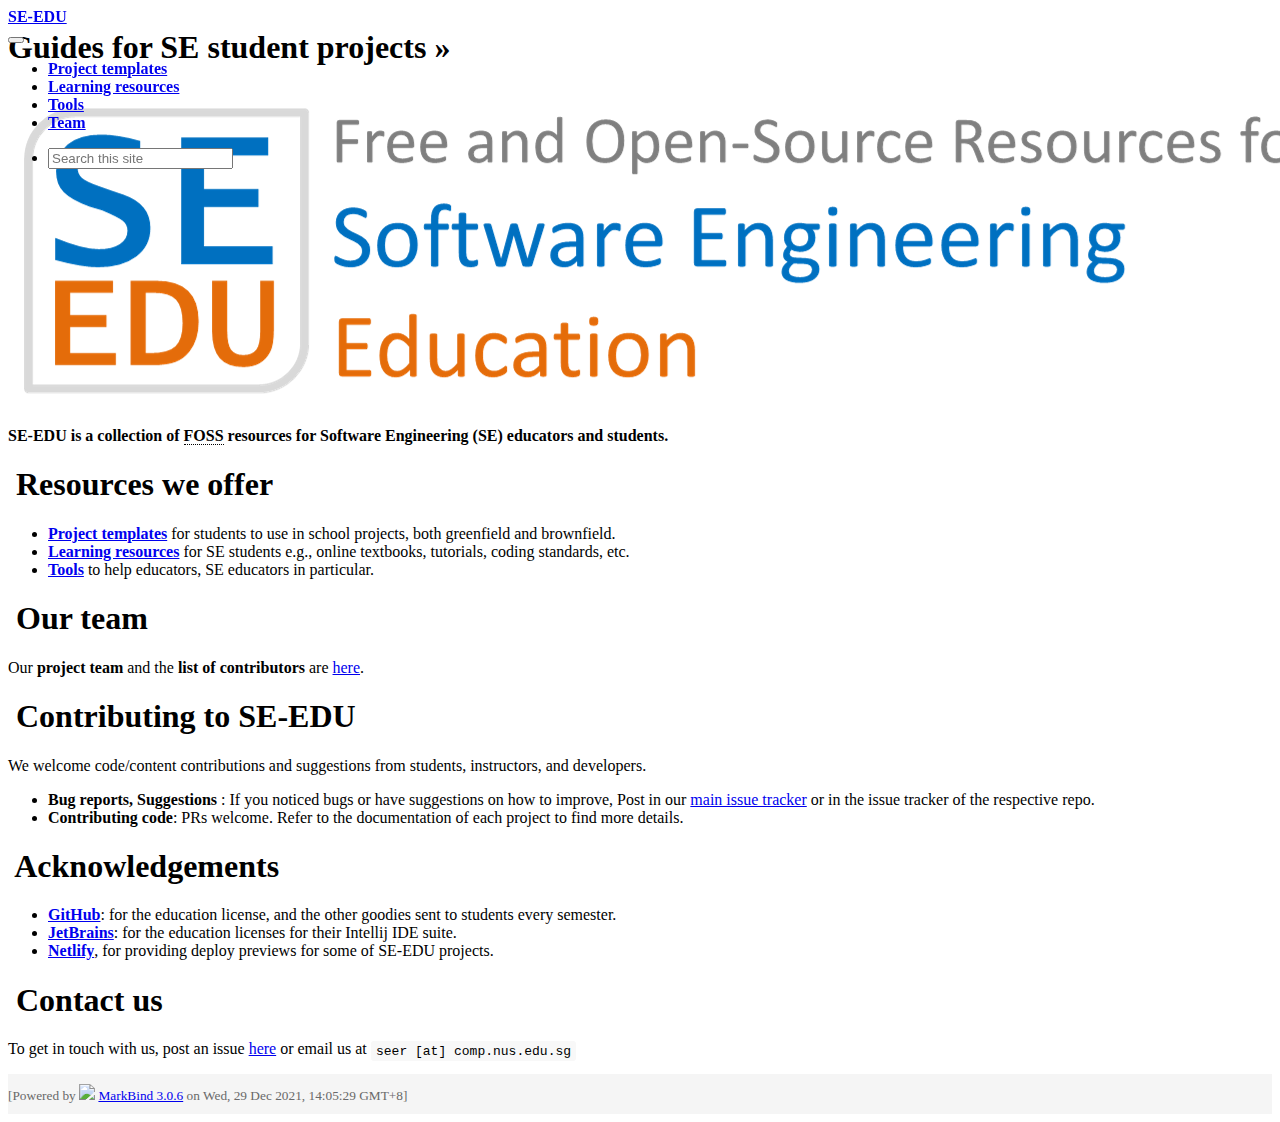
==== index.html @ 34382b91 "Site Update. [skip ci]" ====
<!DOCTYPE html>
<html>
<head>
    <meta charset="utf-8">
    <meta http-equiv="X-UA-Compatible" content="IE=edge">
    <meta name="generator" content="MarkBind 3.0.6">
    <meta name="viewport" content="width=device-width, initial-scale=1">
    <title>SE-EDU: Free Resources for Software Engineering Education</title>
    <link rel="stylesheet" href="markbind/css/bootstrap.min.css">
    <link rel="stylesheet" href="markbind/css/bootstrap-vue.min.css">
    <link rel="stylesheet" href="markbind/fontawesome/css/all.min.css">
    <link rel="stylesheet" href="markbind/glyphicons/css/bootstrap-glyphicons.min.css">
    <link rel="stylesheet" href="markbind/css/octicons.css">
    <link rel="stylesheet" href="markbind/css/codeblock-dark.min.css"><link rel="stylesheet" href="markbind/css/markbind.min.css"><script src="markbind/js/polyfill.min.js"></script>
    <script src="markbind/js/vue.min.js"></script>
    <script src="markbind/js/markbind.min.js"></script>
    <script src="index.page-vue-render.js"></script>
    <script src="markbind/js/jquery.min.js"></script><link rel="stylesheet" href="/plugins/markbind-plugin-anchors/markbind-plugin-anchors.css">
    
  <link rel="stylesheet" href="/css/main.css">
<link rel="icon" href="/favicon.ico"></head>
<script>
  const baseUrl = ''
</script>
<body >
<div id="app" data-server-rendered="true"><header fixed=""><div data-v-15113a2f><nav class="navbar navbar-expand-md navbar-dark bg-dark" data-v-15113a2f><div class="container-fluid" data-v-15113a2f><div class="navbar-brand" data-v-15113a2f><a href="/" title="SE-EDU Home" class="navbar-brand" data-v-15113a2f><span data-v-15113a2f><span aria-hidden="true" class="fas fa-home" data-v-15113a2f></span> <strong data-v-15113a2f><strong data-v-15113a2f>SE-EDU</strong></strong></span></a></div> <button type="button" aria-expanded="false" aria-label="Toggle navigation" class="navbar-toggler" data-v-15113a2f><span class="navbar-toggler-icon" data-v-15113a2f></span> </button> <div class="navbar-collapse collapse" data-v-15113a2f><ul class="navbar-nav mr-auto mt-2 mt-lg-0" data-v-15113a2f> <li data-v-15113a2f><a href="/docs/templates.html" class="nav-link" data-v-15113a2f><span data-v-15113a2f><strong data-v-15113a2f>Project templates</strong></span></a></li> <li data-v-15113a2f><a href="/docs/resources.html" class="nav-link" data-v-15113a2f><span data-v-15113a2f><strong data-v-15113a2f>Learning resources</strong></span></a></li> <li data-v-15113a2f><a href="/docs/tools.html" class="nav-link" data-v-15113a2f><span data-v-15113a2f><strong data-v-15113a2f>Tools</strong></span></a></li> <li data-v-15113a2f><a href="/docs/team.html" class="nav-link" data-v-15113a2f><span data-v-15113a2f><strong data-v-15113a2f>Team</strong></span></a></li></ul> <ul class="navbar-nav navbar-right" data-v-15113a2f><li class="nav-link" data-v-15113a2f><form class="navbar-form" data-v-15113a2f><div style="position:relative;"><input type="text" placeholder="Search this site" autocomplete="off" value="" class="form-control"> <ul class="dropdown-menu search-dropdown-menu dropdown-menu-right"></ul></div></form></li></ul></div></div></nav> <div class="lower-navbar-container" style="display:none;" data-v-15113a2f><!----> <!----></div></div></header> <div id="flex-body"><div id="content-wrapper" class="fixed-header-padding"><h1 id="guides-for-se-student-projects"><span id="guides-for-se-student-projects" class="anchor"></span><span class="text-dark"><strong><strong>Guides for SE student projects »</strong></strong></span><a href="#guides-for-se-student-projects" onclick="event.stopPropagation()" class="fa fa-anchor"></a></h1> <p></p><header><div class="jumbotron jumbotron-fluid text-center"><div class="container"><p><a href="/docs/images/logo.png" target="_self"><img src="/docs/images/logo.png" alt="" class="img-fluid"></a></p> <div class="lead ml-3"><p><strong>SE-EDU is a collection of <span data-mb-component-type="tooltip" class="trigger"><span data-mb-slot-name="_content">Free and Open Source</span>FOSS</span> resources for Software Engineering (SE) educators and students.</strong></p></div></div></div></header> <h1 id="resources-we-offer"><span id="resources-we-offer" class="anchor"></span><span class="thumb-wrapper thumb-circle" style="font-size:25px;color:white;background:#e67300;"><img width="" height="" alt="" class="thumb-image"> <span aria-hidden="true" class="fas fa-home"></span></span> Resources we offer<a href="#resources-we-offer" onclick="event.stopPropagation()" class="fa fa-anchor"></a></h1> <ul><li><a href="/docs/templates.html"><strong>Project templates</strong></a> for students to use in school projects, both greenfield and brownfield.</li> <li><a href="/docs/resources.html"><strong>Learning resources</strong></a> for SE students e.g., online textbooks, tutorials, coding standards, etc.</li> <li><a href="/docs/tools.html"><strong>Tools</strong></a> to help educators, SE educators in particular.</li></ul> <h1 id="our-team"><span id="our-team" class="anchor"></span><span class="thumb-wrapper thumb-circle" style="font-size:25px;color:white;background:#e67300;"><img width="" height="" alt="" class="thumb-image"> <span aria-hidden="true" class="fas fa-users"></span></span> Our team<a href="#our-team" onclick="event.stopPropagation()" class="fa fa-anchor"></a></h1> <div class="ml-4"><p>Our <strong>project team</strong> and the <strong>list of contributors</strong> are <a href="/docs/team.html">here</a>.</p></div> <h1 id="contributing-to-se-edu"><span id="contributing-to-se-edu" class="anchor"></span><span class="thumb-wrapper thumb-circle" style="font-size:25px;color:white;background:#e67300;"><img width="" height="" alt="" class="thumb-image"> <span aria-hidden="true" class="fas fa-code-branch"></span></span> Contributing to SE-EDU<a href="#contributing-to-se-edu" onclick="event.stopPropagation()" class="fa fa-anchor"></a></h1> <div class="ml-4"><p>We welcome code/content contributions and suggestions from students, instructors, and developers.</p> <ul><li><strong>Bug reports, Suggestions</strong> : If you noticed bugs or have suggestions on how to improve,
Post in our <a href="https://github.com/se-edu/main/issues">main issue tracker</a> or in the issue tracker of the respective repo.</li> <li><strong>Contributing code</strong>: PRs welcome. Refer to the documentation of each project to find more details.</li></ul></div> <h1 id="acknowledgements"><span id="acknowledgements" class="anchor"></span><span class="thumb-wrapper thumb-circle" style="font-size:25px;color:white;background:#e67300;"><img width="" height="" alt="" class="thumb-image"> <span aria-hidden="true" class="fas fa-heart"></span></span> Acknowledgements<a href="#acknowledgements" onclick="event.stopPropagation()" class="fa fa-anchor"></a></h1> <ul><li><a href="https://www.github.com/"><strong>GitHub</strong></a>: for the education license, and the other goodies sent to students every semester.</li> <li><a href="https://www.jetbrains.com/"><strong>JetBrains</strong></a>: for the education licenses for their Intellij IDE suite.</li> <li><a href="https://www.netlify.com"><strong>Netlify</strong></a>, for providing deploy previews for some of SE-EDU projects.</li></ul> <h1 id="contact-us"><span id="contact-us" class="anchor"></span><span class="thumb-wrapper thumb-circle" style="font-size:25px;color:white;background:#e67300;"><img width="" height="" alt="" class="thumb-image"> <span aria-hidden="true" class="fas fa-envelope"></span></span> Contact us<a href="#contact-us" onclick="event.stopPropagation()" class="fa fa-anchor"></a></h1> <div class="ml-4"><p>To get in touch with us, post an issue <a href="https://github.com/se-edu/main/issues">here</a> or email us at <code class="hljs inline no-lang">seer [at] comp.nus.edu.sg</code></p></div> <i id="scroll-top-button" onclick="handleScrollTop()" aria-hidden="true" class="fa fa-arrow-circle-up fa-lg d-print-none"></i><p></p></div></div> <footer><div class="text-center"><small>[Powered by <img src="https://markbind.org/favicon.ico" width="30"> <a href="https://markbind.org/">MarkBind 3.0.6</a> on Wed, 29 Dec 2021, 14:05:29 GMT+8]</small></div></footer></div>
</body><script src="markbind/js/bootstrap-utility.min.js"></script>
<script>
  MarkBind.setupWithSearch()
</script>
</html>
---- markbind/css/markbind.min.css ----
.dropdown-submenu[data-v-3d2bfc10]{color:#212529!important;padding:0!important;position:relative}.submenu-toggle[data-v-3d2bfc10]{display:inline-block;width:100%;padding:.25rem .75rem .25rem 1.5rem}.btn-group>ul>.dropdown-submenu:last-child>ul[data-v-3d2bfc10],.dropdown>ul>.dropdown-submenu:last-child>ul[data-v-3d2bfc10]{margin-bottom:-.5rem}@media (min-width:768px){.submenu-toggle[data-v-3d2bfc10]:after{display:inline-block;width:0;height:0;vertical-align:.255em;content:"";border-top:.3em solid transparent;border-right:0;border-bottom:.3em solid transparent;border-left:.3em solid;float:right;margin-top:.5em}}@media (max-width:767px){.dropdown-submenu>ul[data-v-3d2bfc10]{padding-bottom:0;border-radius:0;margin:-.05rem;position:static;float:none}.submenu-toggle[data-v-3d2bfc10]:after{display:inline-block;width:0;height:0;margin-left:.255em;vertical-align:.255em;content:"";border-top:.3em solid;border-right:.3em solid transparent;border-bottom:0;border-left:.3em solid transparent;float:right;margin-top:.5em}}.secret[data-v-2e98b3f0]{position:absolute;clip:rect(0 0 0 0);overflow:hidden;margin:-1px;height:1px;width:1px;padding:0;border:0}.btn-with-before[data-v-2e98b3f0]{padding-left:.2rem;padding-right:.4rem}.dropdown-toggle[data-v-2e98b3f0]{cursor:pointer}.navbar .dropdown-toggle[data-v-2e98b3f0]{color:inherit;text-decoration:none}.toggle-site-nav-button[data-v-69eece42]{cursor:pointer;height:53px;left:0;padding:15px;position:absolute;transform:rotate(0deg);transition:all .25s ease-in-out;width:52px}.toggle-site-nav-button span[data-v-69eece42]{background-color:#000;display:block;height:3px;left:15px;position:absolute;top:50%;transition:all .25s ease-in-out;width:21px}.toggle-site-nav-button>span[data-v-69eece42]:first-child{transform:translateY(-8px)}.toggle-site-nav-button>span[data-v-69eece42]:nth-child(2){transform-origin:100% 50%}.toggle-site-nav-button>span[data-v-69eece42]:nth-child(3){transform:translateY(8px)}.nav-menu-close-icon .toggle-site-nav-button>span[data-v-69eece42]:first-child{transform:rotate(135deg)}.nav-menu-close-icon .toggle-site-nav-button>span[data-v-69eece42]:nth-child(2){left:-60px;opacity:0}.nav-menu-close-icon .toggle-site-nav-button>span[data-v-69eece42]:nth-child(3){transform:rotate(-135deg)}.toggle-page-nav-button[data-v-3c57aa97]{cursor:pointer;top:6px;padding:15px;position:absolute;right:0}.toggle-page-nav-button span[data-v-3c57aa97]{background-color:#000;border-radius:50%;display:block;height:5px;margin-top:2px;position:absolute;right:15px;transform:rotate(0deg);transition:all .25s ease-in-out;width:5px}.toggle-page-nav-button>span[data-v-3c57aa97]:first-child{transform:translateY(-8px)}.toggle-page-nav-button>span[data-v-3c57aa97]:nth-child(2){transform-origin:100% 50%}.toggle-page-nav-button>span[data-v-3c57aa97]:nth-child(3){transform:translateY(8px)}.nav-menu-close-icon .toggle-page-nav-button>span[data-v-3c57aa97]:first-child{border-radius:0;height:3px;transform:rotate(135deg);width:21px}.nav-menu-close-icon .toggle-page-nav-button>span[data-v-3c57aa97]:nth-child(2){transform:scale(0)}.nav-menu-close-icon .toggle-page-nav-button>span[data-v-3c57aa97]:nth-child(3){border-radius:0;height:3px;transform:rotate(-135deg);width:21px}@media (max-width:767px){.navbar-collapse[data-v-15113a2f]{max-height:80vh!important;overflow-x:hidden!important;overflow-y:scroll!important}}.navbar-fixed[data-v-15113a2f]{position:fixed;width:100%;z-index:1000}[data-v-15113a2f] .dropdown-current{color:#fff!important;background:#007bff}.lower-navbar-container[data-v-15113a2f]{background-color:#fff;border-bottom:1px solid #c1c1c1;height:50px;width:100%;position:relative}.navbar.navbar-dark .navbar-nav[data-v-15113a2f] .current:not(.dropdown) a,.navbar.navbar-dark .navbar-nav[data-v-15113a2f] .dropdown.current>a{color:#fff}.navbar.navbar-light .navbar-nav[data-v-15113a2f] .current:not(.dropdown) a,.navbar.navbar-light .navbar-nav[data-v-15113a2f] .dropdown.current>a{color:#000}.collapse-button{font-size:10px!important;float:right;padding:3px 8px!important;margin-left:3px;margin-top:2px}.collapse-icon{transition:transform .4s ease-in-out}.collapse-icon.opened{transform:rotate(-180deg)}.card-collapse[data-v-5681bde8]{overflow:hidden;transition:max-height .5s ease-in-out}.seamless-button[data-v-5681bde8]{opacity:0;transition:opacity .3s}.card-header:hover .seamless-button[data-v-5681bde8]{opacity:1}.card-peek-collapsed[data-v-5681bde8]{position:relative}.card-peek-collapsed[data-v-5681bde8]:after{content:"";position:absolute;width:100%;bottom:0;height:125px;background-image:linear-gradient(180deg,transparent,#fff 90%)}.peek-read-more[data-v-5681bde8]{z-index:1;opacity:.2;transition:opacity .5s}.peek-read-more[data-v-5681bde8]:before{position:absolute;width:100%;text-align:center;bottom:10px}.peek-read-more[data-v-5681bde8]:hover{cursor:pointer;opacity:.4}.peek-read-more-fade-enter[data-v-5681bde8],.peek-read-more-fade-leave-to[data-v-5681bde8]{opacity:0}.card-heading{width:100%}.card-title{display:inline-block;font-size:1em;margin:0;vertical-align:middle}.card-title *{margin:0!important}.caret-wrapper{float:left;display:inline-block;width:32px}.header-wrapper{display:inline-block;width:calc(100% - 128px);transition:opacity .5s}.header-transparent{opacity:0}.button-wrapper{float:right;display:inline-block;width:96px}.header-toggle{cursor:pointer}.expandable-card{margin-bottom:0!important;margin-top:5px}.card-group>.card-container>.expandable-card{margin-top:0!important}.card-seamless{padding:0}.card.card-seamless{box-shadow:none;border:none}.card-seamless>.card-heading{padding:0}.card-seamless>.card-collapse>hr{margin:0;width:calc(100% - 27px)}.card-seamless>.card-collapse>.card-body{padding:10px 0}.card-body>.collapse-button{margin-bottom:13px;margin-top:5px;opacity:.2}.card-body>.collapse-button:hover{opacity:1}.card-seamless>.card-collapse>.card-body>.collapse-button{position:relative;top:22px}.close-button{margin-left:3px}.close-button,.popup-button{font-size:10px!important;float:right;padding:3px 8px!important;margin-top:2px}.morph{display:inline-block}.morph-display-wrapper{white-space:normal}@media (max-width:575.98px){.caret-wrapper{float:left;display:inline-block;width:32px}.header-wrapper{display:inline-block;width:calc(100% - 64px)}.button-wrapper{float:right;display:inline-block;width:32px}.card-body{padding:.5rem}.card-collapse>hr{margin-top:1.5rem}.card-header{padding:.5rem}}.card-peek-collapsed[data-v-e932f598]{position:relative}.card-peek-collapsed[data-v-e932f598]:after{content:"";position:absolute;width:100%;bottom:0;height:125px;background-image:linear-gradient(180deg,transparent,#fff 90%)}.morph-title[data-v-e932f598]{padding:0 .3em;border-color:#000;background-color:transparent;vertical-align:top}.morph-title[data-v-e932f598]:active,.morph-title[data-v-e932f598]:focus,.morph-title[data-v-e932f598]:hover{color:#fff;border-color:#343a40;background-color:#343a40}.card-collapse[data-v-e932f598]{overflow:hidden;transition:max-height .5s ease-in-out}.card-flex[data-v-e932f598]{display:flex;flex-direction:column;border:0;margin:0}.header-fade-enter[data-v-e932f598]{opacity:0}.header-fade-leave-active[data-v-e932f598]{position:absolute}.header-fade-leave-to[data-v-e932f598]{opacity:0!important}.card-title-inline[data-v-e932f598]{display:inline-block}.card-body[data-v-e932f598]{padding:0}.header-wrapper[data-v-e932f598]{width:100%;display:inline-block;background-color:#fff}.header-wrapper-bottom[data-v-e932f598]{order:1}.ellipses[data-v-e932f598]:before{position:relative;bottom:3px;content:"...";font-weight:900;margin-right:4px}.button-wrapper[data-v-e932f598]{padding-left:2px;border:solid hsla(0,0%,58.8%,.2);border-width:0 0 0 1px;margin-left:2px;width:auto;float:none;opacity:0;transition:opacity .5s;vertical-align:text-top}.button-wrapper-expanded[data-v-e932f598]{padding-left:0;border:0;margin-left:0}.card:hover .button-wrapper[data-v-e932f598]{opacity:1}.header-toggle[data-v-e932f598]{cursor:pointer}.minimal-button[data-v-e932f598]{padding:0 3px;border:0;color:#969696;background-color:transparent;cursor:pointer}.minimal-button[data-v-e932f598]:active,.minimal-button[data-v-e932f598]:focus,.minimal-button[data-v-e932f598]:hover{color:#1e1e1e}.minimal-popup-button[data-v-e932f598]{top:1px;font-size:9px}.minimal-menu-up[data-v-e932f598]{top:3px;font-size:13px}.minimal-menu-down[data-v-e932f598]{top:1px;font-size:13px}.minimal-close-button[data-v-e932f598]{top:2px;font-size:11px}@media (max-width:575.98px){.button-wrapper-expanded[data-v-e932f598]{padding-left:0;border:0;margin-left:0;opacity:.15}.button-wrapper-visible[data-v-e932f598]{opacity:1}}.image-wrapper{display:inline-block;text-align:center;padding:4px}.image-caption{display:block}.quiz-container[data-v-c7bbe514]{overflow:hidden}.intro-outro-card[data-v-c7bbe514]{transition:opacity .5s;box-shadow:0 2px 7px 5px hsla(0,0%,82.4%,.2)}.intro-outro-card-enter-active[data-v-c7bbe514],.intro-outro-card-leave-to[data-v-c7bbe514]{opacity:0}.intro-outro-card>.card-body[data-v-c7bbe514]{display:flex;flex-direction:column;align-items:center;justify-content:center}.score[data-v-c7bbe514]{font-size:1.4rem;font-weight:700}.score-circle[data-v-c7bbe514]{stroke-dasharray:264;fill:none;stroke:rgba(132,215,255,.8);stroke-width:8;transition:stroke-dashoffset 1.5s ease-out,stroke 1.5s linear}.score-background-circle[data-v-c7bbe514]{fill:none;stroke:rgba(227,226,226,.5);stroke-width:8}.btn[data-v-c7bbe514]{border-radius:2em}.result-icon[data-v-48074a07]{display:inline-flex;align-items:center;justify-content:center;height:2em;width:2em;border-width:2px;border-style:solid;border-radius:2em}.question[data-v-48074a07]{margin-bottom:1rem;transition:transform .5s ease-out,opacity .5s linear;box-shadow:0 2px 7px 5px hsla(0,0%,82.4%,.2)}.question-enter-active[data-v-48074a07]{opacity:0;transform:translateX(-100%)}.question-leave-to[data-v-48074a07]{opacity:0;transform:translateX(100%)}.q-btn[data-v-48074a07]{border-radius:2.5em;transition:opacity .5s,transform .7s}.q-btn-enter[data-v-48074a07]{opacity:0;transform:translateY(30px)}.q-btn-leave-to[data-v-48074a07]{opacity:0;transform:translateX(calc(-100% - .25rem))}.q-btn-leave-active[data-v-48074a07]{position:absolute}.card-header[data-v-48074a07]{font-size:1.05em;font-weight:500}.answer[data-v-48074a07]>:last-child,.card-header[data-v-48074a07]>:last-child{margin-bottom:0}@keyframes shake-data-v-48074a07{20%{transform:translate(-1px,-1px)}40%{transform:translate(1px,1px)}60%{transform:translate(0)}80%{transform:translate(-1px,1px)}to{transform:translate(1px,-1px)}}.shake[data-v-48074a07]{animation:shake-data-v-48074a07 .25s;animation-iteration-count:2}textarea.form-control[data-v-48074a07]{height:auto;min-height:75px;margin-bottom:10px}.fa-check[data-v-41dcef96],.fa-times[data-v-41dcef96]{font-size:1.2em}.content[data-v-41dcef96] :last-child,.reason[data-v-41dcef96] :last-child{margin-bottom:0}.reason[data-v-41dcef96]{padding:0 .5rem}.checkbox-label[data-v-41dcef96]{display:flex;align-items:center;cursor:pointer;margin-bottom:0;vertical-align:text-bottom}.form-control[data-v-41dcef96]{height:auto;margin-bottom:10px;cursor:pointer}.form-control.danger>.checkbox-label[data-v-41dcef96],.form-control.danger[data-v-41dcef96],.form-control.success>.checkbox-label[data-v-41dcef96],.form-control.success[data-v-41dcef96]{cursor:default}.disabled[data-v-41dcef96]{opacity:.9}.radio-svg[data-v-41dcef96]{width:1em;height:1em}.checkbox[data-v-41dcef96]{width:1em;height:1em;margin-right:5px;vertical-align:middle}.row[data-v-41dcef96]{margin:.2rem 0 0;align-items:center}.mark[data-v-521e76fe]{padding:0!important}.heading[data-v-521e76fe]{padding:0 0 .1rem .2rem}.heading-text[data-v-521e76fe]{display:inline-block;width:40%;white-space:normal;vertical-align:top}.heading-text-items[data-v-521e76fe]{display:inline-block;width:calc(60% - .7rem);white-space:normal;border-left:1px solid #ddd;padding-left:.5rem}.page-title[data-v-521e76fe]{font-size:1.05rem;font-weight:700}.page-headings-separator[data-v-521e76fe]{margin:.2rem 0}.search-dropdown-menu{min-width:30em;max-height:30em;overflow-y:scroll}.dropdown-menu>li>a{cursor:pointer}@media screen and (max-width:768px){.search-dropdown-menu{min-width:auto;max-height:30em;overflow-y:scroll}}.tab-pane>hr[data-v-430db186]{margin:0}.printable-tab-header[data-v-430db186],.tab-pane-hide[data-v-430db186]{display:none}@media print{.printable-tab-header[data-v-430db186]{display:flex;margin-bottom:15px;border-bottom:1px solid #dee2e6}.printable-tab-header>div[data-v-430db186]{margin-bottom:-2px}.printable-tab-pane[data-v-430db186]{display:block;padding:10px}}.nav-tabs[data-v-4ad59749]{margin-bottom:15px}.printable-tab-group-header[data-v-4ad59749]{display:none}@media print{.printable-tab-group[data-v-4ad59749]{border:1px solid #dee2e6;border-radius:5px;padding:10px;margin:10px 0}.printable-tab-group-header[data-v-4ad59749]{display:block;margin-bottom:10px;text-decoration:underline}}.nav-tabs[data-v-3b6be04c]{margin-bottom:15px}@media print{.printable-tabs[data-v-3b6be04c]{border:1px solid #dee2e6;border-radius:5px;padding:20px}}.thumb-wrapper{display:inline-block;overflow:hidden;position:relative;text-align:center;vertical-align:middle}.thumb-circle{border-radius:50%;-moz-border-radius:50%;-webkit-border-radius:50%}.thumb-image{left:50%;position:absolute;top:50%;transform:translate(-50%,-50%);-ms-transform:translate(-50%,-50%);-webkit-transform:translate(-50%,-50%)}.box-container[data-v-7d17494f]{width:100%;padding:0;border-radius:6px}.box-header-wrapper[data-v-7d17494f]{display:flex;flex-direction:row;align-items:center;width:100%;padding:.4rem 1.25rem .28rem;border-radius:6px 6px 0 0}.box-body-wrapper[data-v-7d17494f]{display:flex;flex-direction:row;width:100%;padding:.75rem 1.25rem}.box-container.seamless>.header-and-body>.box-body-wrapper[data-v-7d17494f]{padding:.75rem .5rem}.contents[data-v-7d17494f]{padding:0 6px;width:100%}.box-container.seamless>.header-and-body>div.box-body-wrapper>.contents[data-v-7d17494f]{padding-left:12px}.heading[data-v-7d17494f]{display:inline;float:right;font-weight:400;color:inherit;background-color:hsla(0,0%,94.1%,.6);width:auto;padding:3px 5px 4px;border-width:0;border-radius:0 6px 0 6px;margin:-13px -27px 0 15px}.box-body-wrapper-with-heading[data-v-7d17494f]{padding-top:.5rem}.alert-dismissible[data-v-7d17494f]{padding-right:4rem}.box-header[data-v-7d17494f]{font-weight:500}.icon-wrapper[data-v-7d17494f]{display:inline;text-align:center;margin-right:.5em;min-width:1em}.close-with-heading[data-v-7d17494f]{top:auto;padding:0 1.25rem}.close-with-heading>span[data-v-7d17494f]{vertical-align:text-top}.contents[data-v-7d17494f]>:last-child{margin-bottom:0}.alert-default[data-v-7d17494f]{color:#24292e;background-color:#f6f8fa;border-color:#e8ebef}.alert-border-left[data-v-7d17494f]{background-color:#f9f8f8;border-left:solid;border-width:0 0 0 5px}.vertical-divider[data-v-7d17494f]{width:4px}.horizontal-divider[data-v-7d17494f]{margin:0 auto;width:calc(100% - 2.5rem);height:3px}.no-background[data-v-7d17494f]{background:none}.no-border[data-v-7d17494f]{border:none}div.box-header>*{margin-bottom:0}.site-nav-root a.current{color:#0072ec}.site-nav-list{list-style-type:none;padding-left:0}.site-nav-default-list-item{display:flex;transition:background-color .08s;cursor:pointer}.site-nav-custom-list-item,.site-nav-default-list-item{padding:.5rem 0 0 2.8rem;color:#454545}.site-nav-list-item-0{padding:.8rem 0 .4rem .8rem;font-weight:600;font-size:1.05em}.site-nav-list-item-1{padding:.5rem 0 .3rem 1.3rem}.site-nav-list-item-2{padding:.5rem 0 .2rem 1.8rem;font-size:.95em}.site-nav-list-item-3{padding:.5rem 0 .2rem 2.4rem;font-size:.87em}.site-nav-default-list-item:hover{background-color:rgba(214,233,255,.35)}.site-nav-default-list-item a{display:inline-block;height:100%;color:#454545}.site-nav-default-list-item:hover a{color:#000;text-decoration:none}.site-nav-dropdown-btn-icon{display:inline-block;align-self:center;width:1.5em;height:1.5em;text-align:center;border-radius:1rem;margin:0 .5rem 0 auto;transition:.4s;transform:rotate(0deg);-webkit-transition:.4s;-webkit-transform:rotate(0deg)}.site-nav-dropdown-btn-icon:hover{background-color:#d8e3fb}.site-nav-rotate-icon{color:#4c7ff1;transform:rotate(-180deg);-webkit-transform:rotate(-180deg)}.site-nav-dropdown-container{background:transparent;max-height:0;overflow:hidden;transition:max-height .15s ease-out;-webkit-transition:max-height .15s ease-out}.site-nav-dropdown-container-open{max-height:1000px;transition:max-height .25s ease-in;-webkit-transition:max-height .25s ease-in}.nav-menu[data-v-032a677e]{display:none;padding:50px 10px 20px;position:fixed;overflow-y:auto;z-index:-1}.nav-menu-open[data-v-032a677e]{display:block!important;width:100%!important;background:#fff;height:100%;clear:both}.mb-mobile-nav[data-v-e8c82f88]{display:block!important;margin:0!important;border:none!important;padding:10px!important;width:100%!important;max-width:100%!important}blockquote{border-left:.25em solid #dfe2e5;color:#6a737d;padding:0 1rem}code{background:#f8f8f8;border-radius:3px;padding:.2em .4em;word-break:normal}mark code{background:hsla(0,0%,100%,.8313725490196079)}pre.hljs>code{background:none}pre>code.hljs{-webkit-background-clip:padding-box;background-clip:padding-box;border-radius:5px;counter-reset:line}pre>code.hljs[heading]{border-top-right-radius:0}.code-block{position:relative}.code-block-heading{border-radius:6px 6px 0 0;float:right;font-size:85%;line-height:1;max-width:85%;overflow-wrap:break-word;padding:.25em .4em;text-align:right}.inline-markdown-heading{line-height:1.5}.code-block-content{clear:both;display:block}@media print{code.hljs.inline,pre>code.hljs{background:#f8f8ff;color:#333}code.hljs.inline{border:.5px solid #d4d4d4}code span.highlighted{background:#e6e6fa}}kbd{background-color:#fafbfc;border:1px solid #c6cbd1;border-bottom-color:#959da5;box-shadow:inset 0 -1px 0 #959da5;color:#444d56}.btn:active,.btn:focus{box-shadow:none!important;outline:none!important}code.hljs.inline{display:initial;padding:.2em .4em}.markbind-table{width:auto}.radio-list-item,.task-list-item{list-style-type:none;margin:0 0 0 -1.2em}.radio-list-item label{font-weight:inherit}.table-striped>tbody>tr:nth-of-type(2n),.table-striped>thead{background-color:#fff}header[fixed]{max-height:100%;position:fixed;transition:max-height .6s ease-in;width:100%;z-index:1001}header[fixed].hide-header{max-height:0;transition:max-height .6s ease-out}#app{display:flex;flex-direction:column;min-height:100vh}footer{background-color:#f5f5f5;color:#696969;padding:10px 0}.dimmed{color:#777}.large{font-size:125%}.small{font-size:80%}.underline{text-decoration:underline}@media (max-width:767.98px){.dropdown-menu>li>a{white-space:normal}.navbar-nav .open .dropdown-menu{background-color:#fff}}li.footnote-item:target{background-color:#eee}.hljs:not(.inline)>span{display:block}.hljs:not(.inline):not(.no-line-numbers)>span{padding:0 .5em 0 3.5em;position:relative}.hljs:not(.inline):not(.no-line-numbers)>span:before{border-right:1px solid #ddd;display:inline-block;color:#888;content:counter(line);counter-increment:line;left:0;margin-right:.5em;padding-right:.5em;position:absolute;text-align:right;top:0;width:3em}[data-mb-slot-name]{display:none}.trigger{border-bottom:1px dotted}.trigger-click{cursor:pointer;border-bottom:1px dashed}.trigger-click:focus{outline:none}.modal.mb-zoom{-webkit-transform:scale(.1);-moz-transform:scale(.1);-ms-transform:scale(.1);transform:scale(.1);opacity:0;-webkit-transition:all .3s;-moz-transition:all .3s;transition:all .3s}.modal.mb-zoom.show{-webkit-transform:scale(1);-moz-transform:scale(1);-ms-transform:scale(1);transform:scale(1);opacity:1}pre{position:relative}button.copy-btn{border:none;background-color:transparent;color:#a9a9a9;cursor:pointer;display:inline-block;padding:.35rem;position:absolute;right:.1rem;top:.1rem;text-align:center;white-space:nowrap}.copy-btn:hover{transition:all .5s ease;box-shadow:0 0 .25rem hsla(0,0%,67.8%,.8)}.copy-btn-body{align-items:center;display:flex}.copy-btn svg{fill:currentColor}.copy-btn:focus{box-shadow:0 0 .125rem hsla(0,0%,67.8%,.8)}.octicon{height:1em;width:1em}#mb-page-nav{padding:.8rem 12px 0}#mb-page-nav a:link,#mb-page-nav a:visited{color:#9b9b9b;text-decoration:none}#mb-page-nav a:hover{color:#000}#mb-page-nav a.active{background-color:transparent;color:#000}.page-nav-title{color:#000;white-space:inherit;padding-left:.5rem}.nested{margin-left:5%}.no-flex-wrap{flex-wrap:nowrap}#scroll-top-button{display:none;position:fixed;bottom:20px;right:30px;z-index:99;cursor:pointer;opacity:.4;transition-property:opacity;transition-duration:.25s}#scroll-top-button.lighten{opacity:.15}@media (hover:hover){#scroll-top-button:hover{opacity:.7}}#scroll-top-button:active{opacity:1}@font-face{font-family:KaTeX_AMS;src:url(fonts/KaTeX_AMS-Regular.woff2) format("woff2"),url(fonts/KaTeX_AMS-Regular.woff) format("woff"),url(fonts/KaTeX_AMS-Regular.ttf) format("truetype");font-weight:400;font-style:normal}@font-face{font-family:KaTeX_Caligraphic;src:url(fonts/KaTeX_Caligraphic-Bold.woff2) format("woff2"),url(fonts/KaTeX_Caligraphic-Bold.woff) format("woff"),url(fonts/KaTeX_Caligraphic-Bold.ttf) format("truetype");font-weight:700;font-style:normal}@font-face{font-family:KaTeX_Caligraphic;src:url(fonts/KaTeX_Caligraphic-Regular.woff2) format("woff2"),url(fonts/KaTeX_Caligraphic-Regular.woff) format("woff"),url(fonts/KaTeX_Caligraphic-Regular.ttf) format("truetype");font-weight:400;font-style:normal}@font-face{font-family:KaTeX_Fraktur;src:url(fonts/KaTeX_Fraktur-Bold.woff2) format("woff2"),url(fonts/KaTeX_Fraktur-Bold.woff) format("woff"),url(fonts/KaTeX_Fraktur-Bold.ttf) format("truetype");font-weight:700;font-style:normal}@font-face{font-family:KaTeX_Fraktur;src:url(fonts/KaTeX_Fraktur-Regular.woff2) format("woff2"),url(fonts/KaTeX_Fraktur-Regular.woff) format("woff"),url(fonts/KaTeX_Fraktur-Regular.ttf) format("truetype");font-weight:400;font-style:normal}@font-face{font-family:KaTeX_Main;src:url(fonts/KaTeX_Main-Bold.woff2) format("woff2"),url(fonts/KaTeX_Main-Bold.woff) format("woff"),url(fonts/KaTeX_Main-Bold.ttf) format("truetype");font-weight:700;font-style:normal}@font-face{font-family:KaTeX_Main;src:url(fonts/KaTeX_Main-BoldItalic.woff2) format("woff2"),url(fonts/KaTeX_Main-BoldItalic.woff) format("woff"),url(fonts/KaTeX_Main-BoldItalic.ttf) format("truetype");font-weight:700;font-style:italic}@font-face{font-family:KaTeX_Main;src:url(fonts/KaTeX_Main-Italic.woff2) format("woff2"),url(fonts/KaTeX_Main-Italic.woff) format("woff"),url(fonts/KaTeX_Main-Italic.ttf) format("truetype");font-weight:400;font-style:italic}@font-face{font-family:KaTeX_Main;src:url(fonts/KaTeX_Main-Regular.woff2) format("woff2"),url(fonts/KaTeX_Main-Regular.woff) format("woff"),url(fonts/KaTeX_Main-Regular.ttf) format("truetype");font-weight:400;font-style:normal}@font-face{font-family:KaTeX_Math;src:url(fonts/KaTeX_Math-BoldItalic.woff2) format("woff2"),url(fonts/KaTeX_Math-BoldItalic.woff) format("woff"),url(fonts/KaTeX_Math-BoldItalic.ttf) format("truetype");font-weight:700;font-style:italic}@font-face{font-family:KaTeX_Math;src:url(fonts/KaTeX_Math-Italic.woff2) format("woff2"),url(fonts/KaTeX_Math-Italic.woff) format("woff"),url(fonts/KaTeX_Math-Italic.ttf) format("truetype");font-weight:400;font-style:italic}@font-face{font-family:"KaTeX_SansSerif";src:url(fonts/KaTeX_SansSerif-Bold.woff2) format("woff2"),url(fonts/KaTeX_SansSerif-Bold.woff) format("woff"),url(fonts/KaTeX_SansSerif-Bold.ttf) format("truetype");font-weight:700;font-style:normal}@font-face{font-family:"KaTeX_SansSerif";src:url(fonts/KaTeX_SansSerif-Italic.woff2) format("woff2"),url(fonts/KaTeX_SansSerif-Italic.woff) format("woff"),url(fonts/KaTeX_SansSerif-Italic.ttf) format("truetype");font-weight:400;font-style:italic}@font-face{font-family:"KaTeX_SansSerif";src:url(fonts/KaTeX_SansSerif-Regular.woff2) format("woff2"),url(fonts/KaTeX_SansSerif-Regular.woff) format("woff"),url(fonts/KaTeX_SansSerif-Regular.ttf) format("truetype");font-weight:400;font-style:normal}@font-face{font-family:KaTeX_Script;src:url(fonts/KaTeX_Script-Regular.woff2) format("woff2"),url(fonts/KaTeX_Script-Regular.woff) format("woff"),url(fonts/KaTeX_Script-Regular.ttf) format("truetype");font-weight:400;font-style:normal}@font-face{font-family:KaTeX_Size1;src:url(fonts/KaTeX_Size1-Regular.woff2) format("woff2"),url(fonts/KaTeX_Size1-Regular.woff) format("woff"),url(fonts/KaTeX_Size1-Regular.ttf) format("truetype");font-weight:400;font-style:normal}@font-face{font-family:KaTeX_Size2;src:url(fonts/KaTeX_Size2-Regular.woff2) format("woff2"),url(fonts/KaTeX_Size2-Regular.woff) format("woff"),url(fonts/KaTeX_Size2-Regular.ttf) format("truetype");font-weight:400;font-style:normal}@font-face{font-family:KaTeX_Size3;src:url(fonts/KaTeX_Size3-Regular.woff2) format("woff2"),url(fonts/KaTeX_Size3-Regular.woff) format("woff"),url(fonts/KaTeX_Size3-Regular.ttf) format("truetype");font-weight:400;font-style:normal}@font-face{font-family:KaTeX_Size4;src:url(fonts/KaTeX_Size4-Regular.woff2) format("woff2"),url(fonts/KaTeX_Size4-Regular.woff) format("woff"),url(fonts/KaTeX_Size4-Regular.ttf) format("truetype");font-weight:400;font-style:normal}@font-face{font-family:KaTeX_Typewriter;src:url(fonts/KaTeX_Typewriter-Regular.woff2) format("woff2"),url(fonts/KaTeX_Typewriter-Regular.woff) format("woff"),url(fonts/KaTeX_Typewriter-Regular.ttf) format("truetype");font-weight:400;font-style:normal}.katex{font:normal 1.21em KaTeX_Main,Times New Roman,serif;line-height:1.2;text-indent:0;text-rendering:auto;border-color:currentColor}.katex *{-ms-high-contrast-adjust:none!important}.katex .katex-version:after{content:"0.12.0"}.katex .katex-mathml{position:absolute;clip:rect(1px,1px,1px,1px);padding:0;border:0;height:1px;width:1px;overflow:hidden}.katex .katex-html>.newline{display:block}.katex .base{position:relative;white-space:nowrap;width:min-content}.katex .base,.katex .strut{display:inline-block}.katex .textbf{font-weight:700}.katex .textit{font-style:italic}.katex .textrm{font-family:KaTeX_Main}.katex .textsf{font-family:KaTeX_SansSerif}.katex .texttt{font-family:KaTeX_Typewriter}.katex .mathnormal{font-family:KaTeX_Math;font-style:italic}.katex .mathit{font-family:KaTeX_Main;font-style:italic}.katex .mathrm{font-style:normal}.katex .mathbf{font-family:KaTeX_Main;font-weight:700}.katex .boldsymbol{font-family:KaTeX_Math;font-weight:700;font-style:italic}.katex .amsrm,.katex .mathbb,.katex .textbb{font-family:KaTeX_AMS}.katex .mathcal{font-family:KaTeX_Caligraphic}.katex .mathfrak,.katex .textfrak{font-family:KaTeX_Fraktur}.katex .mathtt{font-family:KaTeX_Typewriter}.katex .mathscr,.katex .textscr{font-family:KaTeX_Script}.katex .mathsf,.katex .textsf{font-family:KaTeX_SansSerif}.katex .mathboldsf,.katex .textboldsf{font-family:KaTeX_SansSerif;font-weight:700}.katex .mathitsf,.katex .textitsf{font-family:KaTeX_SansSerif;font-style:italic}.katex .mainrm{font-family:KaTeX_Main;font-style:normal}.katex .vlist-t{display:inline-table;table-layout:fixed;border-collapse:collapse}.katex .vlist-r{display:table-row}.katex .vlist{display:table-cell;vertical-align:bottom;position:relative}.katex .vlist>span{display:block;height:0;position:relative}.katex .vlist>span>span{display:inline-block}.katex .vlist>span>.pstrut{overflow:hidden;width:0}.katex .vlist-t2{margin-right:-2px}.katex .vlist-s{display:table-cell;vertical-align:bottom;font-size:1px;width:2px;min-width:2px}.katex .vbox{-ms-flex-direction:column;flex-direction:column;align-items:baseline}.katex .hbox,.katex .vbox{display:-ms-inline-flexbox;display:inline-flex}.katex .hbox{-ms-flex-direction:row;flex-direction:row;width:100%}.katex .thinbox{display:inline-flex;flex-direction:row;width:0;max-width:0}.katex .msupsub{text-align:left}.katex .mfrac>span>span{text-align:center}.katex .mfrac .frac-line{display:inline-block;width:100%;border-bottom-style:solid}.katex .hdashline,.katex .hline,.katex .mfrac .frac-line,.katex .overline .overline-line,.katex .rule,.katex .underline .underline-line{min-height:1px}.katex .mspace{display:inline-block}.katex .clap,.katex .llap,.katex .rlap{width:0;position:relative}.katex .clap>.inner,.katex .llap>.inner,.katex .rlap>.inner{position:absolute}.katex .clap>.fix,.katex .llap>.fix,.katex .rlap>.fix{display:inline-block}.katex .llap>.inner{right:0}.katex .clap>.inner,.katex .rlap>.inner{left:0}.katex .clap>.inner>span{margin-left:-50%;margin-right:50%}.katex .rule{display:inline-block;border:0 solid;position:relative}.katex .hline,.katex .overline .overline-line,.katex .underline .underline-line{display:inline-block;width:100%;border-bottom-style:solid}.katex .hdashline{display:inline-block;width:100%;border-bottom-style:dashed}.katex .sqrt>.root{margin-left:.27777778em;margin-right:-.55555556em}.katex .fontsize-ensurer.reset-size1.size1,.katex .sizing.reset-size1.size1{font-size:1em}.katex .fontsize-ensurer.reset-size1.size2,.katex .sizing.reset-size1.size2{font-size:1.2em}.katex .fontsize-ensurer.reset-size1.size3,.katex .sizing.reset-size1.size3{font-size:1.4em}.katex .fontsize-ensurer.reset-size1.size4,.katex .sizing.reset-size1.size4{font-size:1.6em}.katex .fontsize-ensurer.reset-size1.size5,.katex .sizing.reset-size1.size5{font-size:1.8em}.katex .fontsize-ensurer.reset-size1.size6,.katex .sizing.reset-size1.size6{font-size:2em}.katex .fontsize-ensurer.reset-size1.size7,.katex .sizing.reset-size1.size7{font-size:2.4em}.katex .fontsize-ensurer.reset-size1.size8,.katex .sizing.reset-size1.size8{font-size:2.88em}.katex .fontsize-ensurer.reset-size1.size9,.katex .sizing.reset-size1.size9{font-size:3.456em}.katex .fontsize-ensurer.reset-size1.size10,.katex .sizing.reset-size1.size10{font-size:4.148em}.katex .fontsize-ensurer.reset-size1.size11,.katex .sizing.reset-size1.size11{font-size:4.976em}.katex .fontsize-ensurer.reset-size2.size1,.katex .sizing.reset-size2.size1{font-size:.83333333em}.katex .fontsize-ensurer.reset-size2.size2,.katex .sizing.reset-size2.size2{font-size:1em}.katex .fontsize-ensurer.reset-size2.size3,.katex .sizing.reset-size2.size3{font-size:1.16666667em}.katex .fontsize-ensurer.reset-size2.size4,.katex .sizing.reset-size2.size4{font-size:1.33333333em}.katex .fontsize-ensurer.reset-size2.size5,.katex .sizing.reset-size2.size5{font-size:1.5em}.katex .fontsize-ensurer.reset-size2.size6,.katex .sizing.reset-size2.size6{font-size:1.66666667em}.katex .fontsize-ensurer.reset-size2.size7,.katex .sizing.reset-size2.size7{font-size:2em}.katex .fontsize-ensurer.reset-size2.size8,.katex .sizing.reset-size2.size8{font-size:2.4em}.katex .fontsize-ensurer.reset-size2.size9,.katex .sizing.reset-size2.size9{font-size:2.88em}.katex .fontsize-ensurer.reset-size2.size10,.katex .sizing.reset-size2.size10{font-size:3.45666667em}.katex .fontsize-ensurer.reset-size2.size11,.katex .sizing.reset-size2.size11{font-size:4.14666667em}.katex .fontsize-ensurer.reset-size3.size1,.katex .sizing.reset-size3.size1{font-size:.71428571em}.katex .fontsize-ensurer.reset-size3.size2,.katex .sizing.reset-size3.size2{font-size:.85714286em}.katex .fontsize-ensurer.reset-size3.size3,.katex .sizing.reset-size3.size3{font-size:1em}.katex .fontsize-ensurer.reset-size3.size4,.katex .sizing.reset-size3.size4{font-size:1.14285714em}.katex .fontsize-ensurer.reset-size3.size5,.katex .sizing.reset-size3.size5{font-size:1.28571429em}.katex .fontsize-ensurer.reset-size3.size6,.katex .sizing.reset-size3.size6{font-size:1.42857143em}.katex .fontsize-ensurer.reset-size3.size7,.katex .sizing.reset-size3.size7{font-size:1.71428571em}.katex .fontsize-ensurer.reset-size3.size8,.katex .sizing.reset-size3.size8{font-size:2.05714286em}.katex .fontsize-ensurer.reset-size3.size9,.katex .sizing.reset-size3.size9{font-size:2.46857143em}.katex .fontsize-ensurer.reset-size3.size10,.katex .sizing.reset-size3.size10{font-size:2.96285714em}.katex .fontsize-ensurer.reset-size3.size11,.katex .sizing.reset-size3.size11{font-size:3.55428571em}.katex .fontsize-ensurer.reset-size4.size1,.katex .sizing.reset-size4.size1{font-size:.625em}.katex .fontsize-ensurer.reset-size4.size2,.katex .sizing.reset-size4.size2{font-size:.75em}.katex .fontsize-ensurer.reset-size4.size3,.katex .sizing.reset-size4.size3{font-size:.875em}.katex .fontsize-ensurer.reset-size4.size4,.katex .sizing.reset-size4.size4{font-size:1em}.katex .fontsize-ensurer.reset-size4.size5,.katex .sizing.reset-size4.size5{font-size:1.125em}.katex .fontsize-ensurer.reset-size4.size6,.katex .sizing.reset-size4.size6{font-size:1.25em}.katex .fontsize-ensurer.reset-size4.size7,.katex .sizing.reset-size4.size7{font-size:1.5em}.katex .fontsize-ensurer.reset-size4.size8,.katex .sizing.reset-size4.size8{font-size:1.8em}.katex .fontsize-ensurer.reset-size4.size9,.katex .sizing.reset-size4.size9{font-size:2.16em}.katex .fontsize-ensurer.reset-size4.size10,.katex .sizing.reset-size4.size10{font-size:2.5925em}.katex .fontsize-ensurer.reset-size4.size11,.katex .sizing.reset-size4.size11{font-size:3.11em}.katex .fontsize-ensurer.reset-size5.size1,.katex .sizing.reset-size5.size1{font-size:.55555556em}.katex .fontsize-ensurer.reset-size5.size2,.katex .sizing.reset-size5.size2{font-size:.66666667em}.katex .fontsize-ensurer.reset-size5.size3,.katex .sizing.reset-size5.size3{font-size:.77777778em}.katex .fontsize-ensurer.reset-size5.size4,.katex .sizing.reset-size5.size4{font-size:.88888889em}.katex .fontsize-ensurer.reset-size5.size5,.katex .sizing.reset-size5.size5{font-size:1em}.katex .fontsize-ensurer.reset-size5.size6,.katex .sizing.reset-size5.size6{font-size:1.11111111em}.katex .fontsize-ensurer.reset-size5.size7,.katex .sizing.reset-size5.size7{font-size:1.33333333em}.katex .fontsize-ensurer.reset-size5.size8,.katex .sizing.reset-size5.size8{font-size:1.6em}.katex .fontsize-ensurer.reset-size5.size9,.katex .sizing.reset-size5.size9{font-size:1.92em}.katex .fontsize-ensurer.reset-size5.size10,.katex .sizing.reset-size5.size10{font-size:2.30444444em}.katex .fontsize-ensurer.reset-size5.size11,.katex .sizing.reset-size5.size11{font-size:2.76444444em}.katex .fontsize-ensurer.reset-size6.size1,.katex .sizing.reset-size6.size1{font-size:.5em}.katex .fontsize-ensurer.reset-size6.size2,.katex .sizing.reset-size6.size2{font-size:.6em}.katex .fontsize-ensurer.reset-size6.size3,.katex .sizing.reset-size6.size3{font-size:.7em}.katex .fontsize-ensurer.reset-size6.size4,.katex .sizing.reset-size6.size4{font-size:.8em}.katex .fontsize-ensurer.reset-size6.size5,.katex .sizing.reset-size6.size5{font-size:.9em}.katex .fontsize-ensurer.reset-size6.size6,.katex .sizing.reset-size6.size6{font-size:1em}.katex .fontsize-ensurer.reset-size6.size7,.katex .sizing.reset-size6.size7{font-size:1.2em}.katex .fontsize-ensurer.reset-size6.size8,.katex .sizing.reset-size6.size8{font-size:1.44em}.katex .fontsize-ensurer.reset-size6.size9,.katex .sizing.reset-size6.size9{font-size:1.728em}.katex .fontsize-ensurer.reset-size6.size10,.katex .sizing.reset-size6.size10{font-size:2.074em}.katex .fontsize-ensurer.reset-size6.size11,.katex .sizing.reset-size6.size11{font-size:2.488em}.katex .fontsize-ensurer.reset-size7.size1,.katex .sizing.reset-size7.size1{font-size:.41666667em}.katex .fontsize-ensurer.reset-size7.size2,.katex .sizing.reset-size7.size2{font-size:.5em}.katex .fontsize-ensurer.reset-size7.size3,.katex .sizing.reset-size7.size3{font-size:.58333333em}.katex .fontsize-ensurer.reset-size7.size4,.katex .sizing.reset-size7.size4{font-size:.66666667em}.katex .fontsize-ensurer.reset-size7.size5,.katex .sizing.reset-size7.size5{font-size:.75em}.katex .fontsize-ensurer.reset-size7.size6,.katex .sizing.reset-size7.size6{font-size:.83333333em}.katex .fontsize-ensurer.reset-size7.size7,.katex .sizing.reset-size7.size7{font-size:1em}.katex .fontsize-ensurer.reset-size7.size8,.katex .sizing.reset-size7.size8{font-size:1.2em}.katex .fontsize-ensurer.reset-size7.size9,.katex .sizing.reset-size7.size9{font-size:1.44em}.katex .fontsize-ensurer.reset-size7.size10,.katex .sizing.reset-size7.size10{font-size:1.72833333em}.katex .fontsize-ensurer.reset-size7.size11,.katex .sizing.reset-size7.size11{font-size:2.07333333em}.katex .fontsize-ensurer.reset-size8.size1,.katex .sizing.reset-size8.size1{font-size:.34722222em}.katex .fontsize-ensurer.reset-size8.size2,.katex .sizing.reset-size8.size2{font-size:.41666667em}.katex .fontsize-ensurer.reset-size8.size3,.katex .sizing.reset-size8.size3{font-size:.48611111em}.katex .fontsize-ensurer.reset-size8.size4,.katex .sizing.reset-size8.size4{font-size:.55555556em}.katex .fontsize-ensurer.reset-size8.size5,.katex .sizing.reset-size8.size5{font-size:.625em}.katex .fontsize-ensurer.reset-size8.size6,.katex .sizing.reset-size8.size6{font-size:.69444444em}.katex .fontsize-ensurer.reset-size8.size7,.katex .sizing.reset-size8.size7{font-size:.83333333em}.katex .fontsize-ensurer.reset-size8.size8,.katex .sizing.reset-size8.size8{font-size:1em}.katex .fontsize-ensurer.reset-size8.size9,.katex .sizing.reset-size8.size9{font-size:1.2em}.katex .fontsize-ensurer.reset-size8.size10,.katex .sizing.reset-size8.size10{font-size:1.44027778em}.katex .fontsize-ensurer.reset-size8.size11,.katex .sizing.reset-size8.size11{font-size:1.72777778em}.katex .fontsize-ensurer.reset-size9.size1,.katex .sizing.reset-size9.size1{font-size:.28935185em}.katex .fontsize-ensurer.reset-size9.size2,.katex .sizing.reset-size9.size2{font-size:.34722222em}.katex .fontsize-ensurer.reset-size9.size3,.katex .sizing.reset-size9.size3{font-size:.40509259em}.katex .fontsize-ensurer.reset-size9.size4,.katex .sizing.reset-size9.size4{font-size:.46296296em}.katex .fontsize-ensurer.reset-size9.size5,.katex .sizing.reset-size9.size5{font-size:.52083333em}.katex .fontsize-ensurer.reset-size9.size6,.katex .sizing.reset-size9.size6{font-size:.5787037em}.katex .fontsize-ensurer.reset-size9.size7,.katex .sizing.reset-size9.size7{font-size:.69444444em}.katex .fontsize-ensurer.reset-size9.size8,.katex .sizing.reset-size9.size8{font-size:.83333333em}.katex .fontsize-ensurer.reset-size9.size9,.katex .sizing.reset-size9.size9{font-size:1em}.katex .fontsize-ensurer.reset-size9.size10,.katex .sizing.reset-size9.size10{font-size:1.20023148em}.katex .fontsize-ensurer.reset-size9.size11,.katex .sizing.reset-size9.size11{font-size:1.43981481em}.katex .fontsize-ensurer.reset-size10.size1,.katex .sizing.reset-size10.size1{font-size:.24108004em}.katex .fontsize-ensurer.reset-size10.size2,.katex .sizing.reset-size10.size2{font-size:.28929605em}.katex .fontsize-ensurer.reset-size10.size3,.katex .sizing.reset-size10.size3{font-size:.33751205em}.katex .fontsize-ensurer.reset-size10.size4,.katex .sizing.reset-size10.size4{font-size:.38572806em}.katex .fontsize-ensurer.reset-size10.size5,.katex .sizing.reset-size10.size5{font-size:.43394407em}.katex .fontsize-ensurer.reset-size10.size6,.katex .sizing.reset-size10.size6{font-size:.48216008em}.katex .fontsize-ensurer.reset-size10.size7,.katex .sizing.reset-size10.size7{font-size:.57859209em}.katex .fontsize-ensurer.reset-size10.size8,.katex .sizing.reset-size10.size8{font-size:.69431051em}.katex .fontsize-ensurer.reset-size10.size9,.katex .sizing.reset-size10.size9{font-size:.83317261em}.katex .fontsize-ensurer.reset-size10.size10,.katex .sizing.reset-size10.size10{font-size:1em}.katex .fontsize-ensurer.reset-size10.size11,.katex .sizing.reset-size10.size11{font-size:1.19961427em}.katex .fontsize-ensurer.reset-size11.size1,.katex .sizing.reset-size11.size1{font-size:.20096463em}.katex .fontsize-ensurer.reset-size11.size2,.katex .sizing.reset-size11.size2{font-size:.24115756em}.katex .fontsize-ensurer.reset-size11.size3,.katex .sizing.reset-size11.size3{font-size:.28135048em}.katex .fontsize-ensurer.reset-size11.size4,.katex .sizing.reset-size11.size4{font-size:.32154341em}.katex .fontsize-ensurer.reset-size11.size5,.katex .sizing.reset-size11.size5{font-size:.36173633em}.katex .fontsize-ensurer.reset-size11.size6,.katex .sizing.reset-size11.size6{font-size:.40192926em}.katex .fontsize-ensurer.reset-size11.size7,.katex .sizing.reset-size11.size7{font-size:.48231511em}.katex .fontsize-ensurer.reset-size11.size8,.katex .sizing.reset-size11.size8{font-size:.57877814em}.katex .fontsize-ensurer.reset-size11.size9,.katex .sizing.reset-size11.size9{font-size:.69453376em}.katex .fontsize-ensurer.reset-size11.size10,.katex .sizing.reset-size11.size10{font-size:.83360129em}.katex .fontsize-ensurer.reset-size11.size11,.katex .sizing.reset-size11.size11{font-size:1em}.katex .delimsizing.size1{font-family:KaTeX_Size1}.katex .delimsizing.size2{font-family:KaTeX_Size2}.katex .delimsizing.size3{font-family:KaTeX_Size3}.katex .delimsizing.size4{font-family:KaTeX_Size4}.katex .delimsizing.mult .delim-size1>span{font-family:KaTeX_Size1}.katex .delimsizing.mult .delim-size4>span{font-family:KaTeX_Size4}.katex .nulldelimiter{display:inline-block;width:.12em}.katex .delimcenter,.katex .op-symbol{position:relative}.katex .op-symbol.small-op{font-family:KaTeX_Size1}.katex .op-symbol.large-op{font-family:KaTeX_Size2}.katex .accent>.vlist-t,.katex .op-limits>.vlist-t{text-align:center}.katex .accent .accent-body{position:relative}.katex .accent .accent-body:not(.accent-full){width:0}.katex .overlay{display:block}.katex .mtable .vertical-separator{display:inline-block;min-width:1px}.katex .mtable .arraycolsep{display:inline-block}.katex .mtable .col-align-c>.vlist-t{text-align:center}.katex .mtable .col-align-l>.vlist-t{text-align:left}.katex .mtable .col-align-r>.vlist-t{text-align:right}.katex .svg-align{text-align:left}.katex svg{display:block;position:absolute;width:100%;height:inherit;fill:currentColor;stroke:currentColor;fill-rule:nonzero;fill-opacity:1;stroke-width:1;stroke-linecap:butt;stroke-linejoin:miter;stroke-miterlimit:4;stroke-dasharray:none;stroke-dashoffset:0;stroke-opacity:1}.katex svg path{stroke:none}.katex img{border-style:none;min-width:0;min-height:0;max-width:none;max-height:none}.katex .stretchy{width:100%;display:block;position:relative;overflow:hidden}.katex .stretchy:after,.katex .stretchy:before{content:""}.katex .hide-tail{width:100%;position:relative;overflow:hidden}.katex .halfarrow-left{position:absolute;left:0;width:50.2%;overflow:hidden}.katex .halfarrow-right{position:absolute;right:0;width:50.2%;overflow:hidden}.katex .brace-left{position:absolute;left:0;width:25.1%;overflow:hidden}.katex .brace-center{position:absolute;left:25%;width:50%;overflow:hidden}.katex .brace-right{position:absolute;right:0;width:25.1%;overflow:hidden}.katex .x-arrow-pad{padding:0 .5em}.katex .mover,.katex .munder,.katex .x-arrow{text-align:center}.katex .boxpad{padding:0 .3em}.katex .fbox,.katex .fcolorbox{box-sizing:border-box;border:.04em solid}.katex .cancel-pad{padding:0 .2em}.katex .cancel-lap{margin-left:-.2em;margin-right:-.2em}.katex .sout{border-bottom-style:solid;border-bottom-width:.08em}.katex-display{display:block;margin:1em 0;text-align:center}.katex-display>.katex{display:block;text-align:center;white-space:nowrap}.katex-display>.katex>.katex-html{display:block;position:relative}.katex-display>.katex>.katex-html>.tag{position:absolute;right:0}.katex-display.leqno>.katex>.katex-html>.tag{left:0;right:auto}.katex-display.fleqn>.katex{text-align:left;padding-left:2em}.katex{font-size:1em!important}eq{display:inline-block}eqn{display:block}section.eqno{display:flex;flex-direction:row;align-content:space-between;align-items:center}section.eqno>eqn{width:100%;margin-left:3em}section.eqno>span{width:3em;text-align:right}
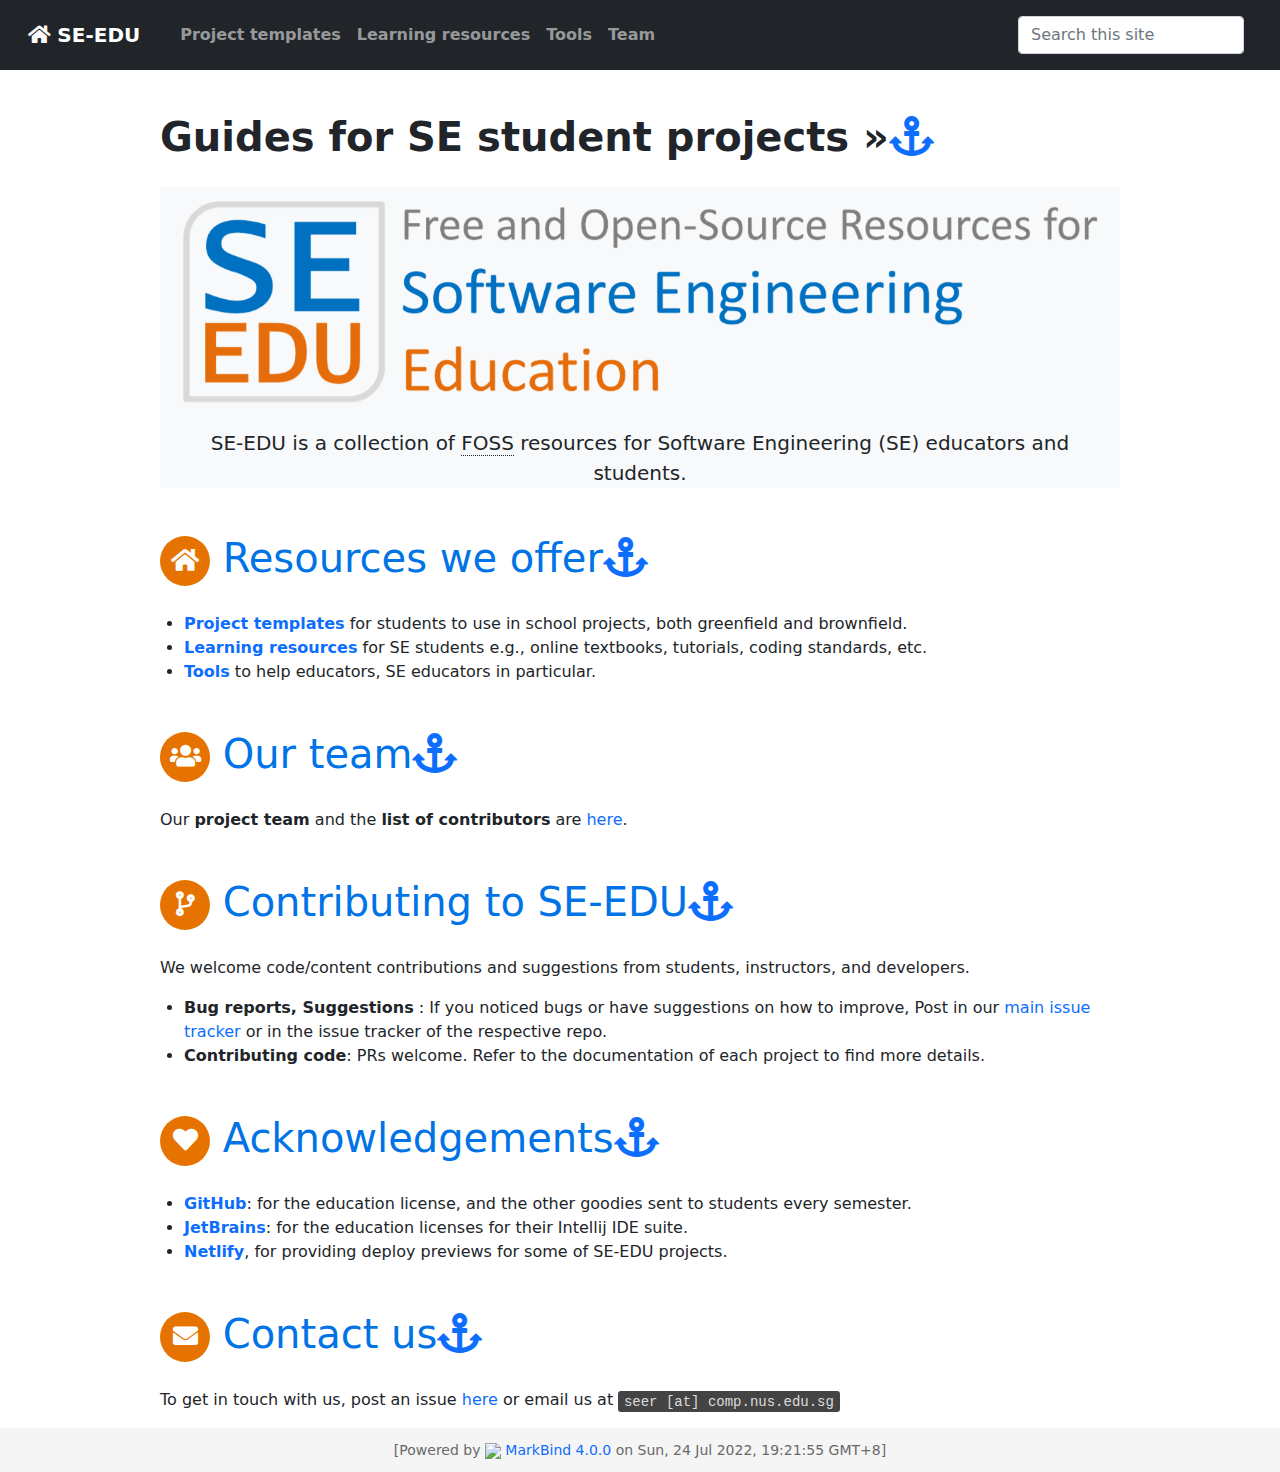
==== commit 65a73593: "Site Update. [skip ci]" ====
--- a/index.html
+++ b/index.html
@@ -3,19 +3,19 @@
 <head>
     <meta charset="utf-8">
     <meta http-equiv="X-UA-Compatible" content="IE=edge">
-    <meta name="generator" content="MarkBind 3.0.6">
+    <meta name="generator" content="MarkBind 4.0.0">
     <meta name="viewport" content="width=device-width, initial-scale=1">
     <title>SE-EDU: Free Resources for Software Engineering Education</title>
     <link rel="stylesheet" href="markbind/css/bootstrap.min.css">
-    <link rel="stylesheet" href="markbind/css/bootstrap-vue.min.css">
     <link rel="stylesheet" href="markbind/fontawesome/css/all.min.css">
     <link rel="stylesheet" href="markbind/glyphicons/css/bootstrap-glyphicons.min.css">
     <link rel="stylesheet" href="markbind/css/octicons.css">
+    <link rel="stylesheet" href="markbind/material-icons/material-icons.css">
     <link rel="stylesheet" href="markbind/css/codeblock-dark.min.css"><link rel="stylesheet" href="markbind/css/markbind.min.css"><script src="markbind/js/polyfill.min.js"></script>
     <script src="markbind/js/vue.min.js"></script>
     <script src="markbind/js/markbind.min.js"></script>
     <script src="index.page-vue-render.js"></script>
-    <script src="markbind/js/jquery.min.js"></script><link rel="stylesheet" href="/plugins/markbind-plugin-anchors/markbind-plugin-anchors.css">
+    <script src="markbind/js/jquery.min.js"></script><link rel="stylesheet" href="/plugins/markbind-plugin-anchors/markbind-plugin-anchors.css"><link rel="stylesheet" href="/plugins/markbind-plugin-tree/markbind-plugin-tree.css">
     
   <link rel="stylesheet" href="/css/main.css">
 <link rel="icon" href="/favicon.ico"></head>
@@ -23,8 +23,8 @@
   const baseUrl = ''
 </script>
 <body >
-<div id="app" data-server-rendered="true"><header fixed=""><div data-v-15113a2f><nav class="navbar navbar-expand-md navbar-dark bg-dark" data-v-15113a2f><div class="container-fluid" data-v-15113a2f><div class="navbar-brand" data-v-15113a2f><a href="/" title="SE-EDU Home" class="navbar-brand" data-v-15113a2f><span data-v-15113a2f><span aria-hidden="true" class="fas fa-home" data-v-15113a2f></span> <strong data-v-15113a2f><strong data-v-15113a2f>SE-EDU</strong></strong></span></a></div> <button type="button" aria-expanded="false" aria-label="Toggle navigation" class="navbar-toggler" data-v-15113a2f><span class="navbar-toggler-icon" data-v-15113a2f></span> </button> <div class="navbar-collapse collapse" data-v-15113a2f><ul class="navbar-nav mr-auto mt-2 mt-lg-0" data-v-15113a2f> <li data-v-15113a2f><a href="/docs/templates.html" class="nav-link" data-v-15113a2f><span data-v-15113a2f><strong data-v-15113a2f>Project templates</strong></span></a></li> <li data-v-15113a2f><a href="/docs/resources.html" class="nav-link" data-v-15113a2f><span data-v-15113a2f><strong data-v-15113a2f>Learning resources</strong></span></a></li> <li data-v-15113a2f><a href="/docs/tools.html" class="nav-link" data-v-15113a2f><span data-v-15113a2f><strong data-v-15113a2f>Tools</strong></span></a></li> <li data-v-15113a2f><a href="/docs/team.html" class="nav-link" data-v-15113a2f><span data-v-15113a2f><strong data-v-15113a2f>Team</strong></span></a></li></ul> <ul class="navbar-nav navbar-right" data-v-15113a2f><li class="nav-link" data-v-15113a2f><form class="navbar-form" data-v-15113a2f><div style="position:relative;"><input type="text" placeholder="Search this site" autocomplete="off" value="" class="form-control"> <ul class="dropdown-menu search-dropdown-menu dropdown-menu-right"></ul></div></form></li></ul></div></div></nav> <div class="lower-navbar-container" style="display:none;" data-v-15113a2f><!----> <!----></div></div></header> <div id="flex-body"><div id="content-wrapper" class="fixed-header-padding"><h1 id="guides-for-se-student-projects"><span id="guides-for-se-student-projects" class="anchor"></span><span class="text-dark"><strong><strong>Guides for SE student projects »</strong></strong></span><a href="#guides-for-se-student-projects" onclick="event.stopPropagation()" class="fa fa-anchor"></a></h1> <p></p><header><div class="jumbotron jumbotron-fluid text-center"><div class="container"><p><a href="/docs/images/logo.png" target="_self"><img src="/docs/images/logo.png" alt="" class="img-fluid"></a></p> <div class="lead ml-3"><p><strong>SE-EDU is a collection of <span data-mb-component-type="tooltip" class="trigger"><span data-mb-slot-name="_content">Free and Open Source</span>FOSS</span> resources for Software Engineering (SE) educators and students.</strong></p></div></div></div></header> <h1 id="resources-we-offer"><span id="resources-we-offer" class="anchor"></span><span class="thumb-wrapper thumb-circle" style="font-size:25px;color:white;background:#e67300;"><img width="" height="" alt="" class="thumb-image"> <span aria-hidden="true" class="fas fa-home"></span></span> Resources we offer<a href="#resources-we-offer" onclick="event.stopPropagation()" class="fa fa-anchor"></a></h1> <ul><li><a href="/docs/templates.html"><strong>Project templates</strong></a> for students to use in school projects, both greenfield and brownfield.</li> <li><a href="/docs/resources.html"><strong>Learning resources</strong></a> for SE students e.g., online textbooks, tutorials, coding standards, etc.</li> <li><a href="/docs/tools.html"><strong>Tools</strong></a> to help educators, SE educators in particular.</li></ul> <h1 id="our-team"><span id="our-team" class="anchor"></span><span class="thumb-wrapper thumb-circle" style="font-size:25px;color:white;background:#e67300;"><img width="" height="" alt="" class="thumb-image"> <span aria-hidden="true" class="fas fa-users"></span></span> Our team<a href="#our-team" onclick="event.stopPropagation()" class="fa fa-anchor"></a></h1> <div class="ml-4"><p>Our <strong>project team</strong> and the <strong>list of contributors</strong> are <a href="/docs/team.html">here</a>.</p></div> <h1 id="contributing-to-se-edu"><span id="contributing-to-se-edu" class="anchor"></span><span class="thumb-wrapper thumb-circle" style="font-size:25px;color:white;background:#e67300;"><img width="" height="" alt="" class="thumb-image"> <span aria-hidden="true" class="fas fa-code-branch"></span></span> Contributing to SE-EDU<a href="#contributing-to-se-edu" onclick="event.stopPropagation()" class="fa fa-anchor"></a></h1> <div class="ml-4"><p>We welcome code/content contributions and suggestions from students, instructors, and developers.</p> <ul><li><strong>Bug reports, Suggestions</strong> : If you noticed bugs or have suggestions on how to improve,
-Post in our <a href="https://github.com/se-edu/main/issues">main issue tracker</a> or in the issue tracker of the respective repo.</li> <li><strong>Contributing code</strong>: PRs welcome. Refer to the documentation of each project to find more details.</li></ul></div> <h1 id="acknowledgements"><span id="acknowledgements" class="anchor"></span><span class="thumb-wrapper thumb-circle" style="font-size:25px;color:white;background:#e67300;"><img width="" height="" alt="" class="thumb-image"> <span aria-hidden="true" class="fas fa-heart"></span></span> Acknowledgements<a href="#acknowledgements" onclick="event.stopPropagation()" class="fa fa-anchor"></a></h1> <ul><li><a href="https://www.github.com/"><strong>GitHub</strong></a>: for the education license, and the other goodies sent to students every semester.</li> <li><a href="https://www.jetbrains.com/"><strong>JetBrains</strong></a>: for the education licenses for their Intellij IDE suite.</li> <li><a href="https://www.netlify.com"><strong>Netlify</strong></a>, for providing deploy previews for some of SE-EDU projects.</li></ul> <h1 id="contact-us"><span id="contact-us" class="anchor"></span><span class="thumb-wrapper thumb-circle" style="font-size:25px;color:white;background:#e67300;"><img width="" height="" alt="" class="thumb-image"> <span aria-hidden="true" class="fas fa-envelope"></span></span> Contact us<a href="#contact-us" onclick="event.stopPropagation()" class="fa fa-anchor"></a></h1> <div class="ml-4"><p>To get in touch with us, post an issue <a href="https://github.com/se-edu/main/issues">here</a> or email us at <code class="hljs inline no-lang">seer [at] comp.nus.edu.sg</code></p></div> <i id="scroll-top-button" onclick="handleScrollTop()" aria-hidden="true" class="fa fa-arrow-circle-up fa-lg d-print-none"></i><p></p></div></div> <footer><div class="text-center"><small>[Powered by <img src="https://markbind.org/favicon.ico" width="30"> <a href="https://markbind.org/">MarkBind 3.0.6</a> on Wed, 29 Dec 2021, 14:05:29 GMT+8]</small></div></footer></div>
+<div id="app" data-server-rendered="true"><header fixed=""><div data-v-15113a2f><nav class="navbar navbar-expand-md d-print-none navbar-dark bg-dark" data-v-15113a2f><div class="container-fluid" data-v-15113a2f><div class="navbar-left" data-v-15113a2f><a href="/" title="SE-EDU Home" class="navbar-brand" data-v-15113a2f><span data-v-15113a2f><span aria-hidden="true" class="fas fa-home" data-v-15113a2f></span> <strong data-v-15113a2f><strong data-v-15113a2f>SE-EDU</strong></strong></span></a></div> <div class="navbar-default" data-v-15113a2f><ul class="navbar-nav me-auto mt-2 mt-lg-0" data-v-15113a2f> <li data-v-15113a2f><a href="/docs/templates.html" class="nav-link" data-v-15113a2f><span data-v-15113a2f><strong data-v-15113a2f>Project templates</strong></span></a></li> <li data-v-15113a2f><a href="/docs/resources.html" class="nav-link" data-v-15113a2f><span data-v-15113a2f><strong data-v-15113a2f>Learning resources</strong></span></a></li> <li data-v-15113a2f><a href="/docs/tools.html" class="nav-link" data-v-15113a2f><span data-v-15113a2f><strong data-v-15113a2f>Tools</strong></span></a></li> <li data-v-15113a2f><a href="/docs/team.html" class="nav-link" data-v-15113a2f><span data-v-15113a2f><strong data-v-15113a2f>Team</strong></span></a></li></ul></div> <ul class="navbar-nav navbar-right" data-v-15113a2f><li class="nav-link" data-v-15113a2f><form class="navbar-form" data-v-15113a2f><div class="dropdown" style="position:relative;" data-v-2955e59c><input data-bs-toggle="dropdown" type="text" placeholder="Search this site" autocomplete="off" value="" class="form-control" data-v-2955e59c> <ul class="dropdown-menu search-dropdown-menu d-none dropdown-menu-end" data-v-2955e59c></ul></div></form></li></ul></div></nav> <div class="lower-navbar-container" style="display:none;" data-v-15113a2f><!----> <!----></div></div></header> <div id="flex-body"><div id="content-wrapper" class="fixed-header-padding"><h1 id="guides-for-se-student-projects"><span id="guides-for-se-student-projects" class="anchor"></span><span class="text-dark"><strong><strong>Guides for SE student projects »</strong></strong></span><a href="#guides-for-se-student-projects" onclick="event.stopPropagation()" class="fa fa-anchor"></a></h1> <p></p><header><div class="jumbotron jumbotron-fluid text-center bg-light"><div class="container"><p><a href="/docs/images/logo.png" target="_self"><img src="/docs/images/logo.png" alt="" class="img-fluid"></a></p> <div class="lead ml-3"><p><strong>SE-EDU is a collection of <span data-mb-component-type="tooltip" tabindex="0" class="trigger"><!----> <!----></span> resources for Software Engineering (SE) educators and students.</strong></p></div></div></div></header> <h1 id="resources-we-offer"><span id="resources-we-offer" class="anchor"></span><span class="thumb-wrapper thumb-circle" style="font-size:25px;color:white;background:#e67300;"><img width="" height="" alt="" class="thumb-image"> <span aria-hidden="true" class="fas fa-home"></span></span> Resources we offer<a href="#resources-we-offer" onclick="event.stopPropagation()" class="fa fa-anchor"></a></h1> <ul><li><a href="/docs/templates.html"><strong>Project templates</strong></a> for students to use in school projects, both greenfield and brownfield.</li> <li><a href="/docs/resources.html"><strong>Learning resources</strong></a> for SE students e.g., online textbooks, tutorials, coding standards, etc.</li> <li><a href="/docs/tools.html"><strong>Tools</strong></a> to help educators, SE educators in particular.</li></ul> <h1 id="our-team"><span id="our-team" class="anchor"></span><span class="thumb-wrapper thumb-circle" style="font-size:25px;color:white;background:#e67300;"><img width="" height="" alt="" class="thumb-image"> <span aria-hidden="true" class="fas fa-users"></span></span> Our team<a href="#our-team" onclick="event.stopPropagation()" class="fa fa-anchor"></a></h1> <div class="ml-4"><p>Our <strong>project team</strong> and the <strong>list of contributors</strong> are <a href="/docs/team.html">here</a>.</p></div> <h1 id="contributing-to-se-edu"><span id="contributing-to-se-edu" class="anchor"></span><span class="thumb-wrapper thumb-circle" style="font-size:25px;color:white;background:#e67300;"><img width="" height="" alt="" class="thumb-image"> <span aria-hidden="true" class="fas fa-code-branch"></span></span> Contributing to SE-EDU<a href="#contributing-to-se-edu" onclick="event.stopPropagation()" class="fa fa-anchor"></a></h1> <div class="ml-4"><p>We welcome code/content contributions and suggestions from students, instructors, and developers.</p> <ul><li><strong>Bug reports, Suggestions</strong> : If you noticed bugs or have suggestions on how to improve,
+Post in our <a href="https://github.com/se-edu/main/issues">main issue tracker</a> or in the issue tracker of the respective repo.</li> <li><strong>Contributing code</strong>: PRs welcome. Refer to the documentation of each project to find more details.</li></ul></div> <h1 id="acknowledgements"><span id="acknowledgements" class="anchor"></span><span class="thumb-wrapper thumb-circle" style="font-size:25px;color:white;background:#e67300;"><img width="" height="" alt="" class="thumb-image"> <span aria-hidden="true" class="fas fa-heart"></span></span> Acknowledgements<a href="#acknowledgements" onclick="event.stopPropagation()" class="fa fa-anchor"></a></h1> <ul><li><a href="https://www.github.com/"><strong>GitHub</strong></a>: for the education license, and the other goodies sent to students every semester.</li> <li><a href="https://www.jetbrains.com/"><strong>JetBrains</strong></a>: for the education licenses for their Intellij IDE suite.</li> <li><a href="https://www.netlify.com"><strong>Netlify</strong></a>, for providing deploy previews for some of SE-EDU projects.</li></ul> <h1 id="contact-us"><span id="contact-us" class="anchor"></span><span class="thumb-wrapper thumb-circle" style="font-size:25px;color:white;background:#e67300;"><img width="" height="" alt="" class="thumb-image"> <span aria-hidden="true" class="fas fa-envelope"></span></span> Contact us<a href="#contact-us" onclick="event.stopPropagation()" class="fa fa-anchor"></a></h1> <div class="ml-4"><p>To get in touch with us, post an issue <a href="https://github.com/se-edu/main/issues">here</a> or email us at <code class="hljs inline no-lang">seer [at] comp.nus.edu.sg</code></p></div> <i id="scroll-top-button" onclick="handleScrollTop()" aria-hidden="true" class="fa fa-arrow-circle-up fa-lg d-print-none"></i><p></p></div></div> <footer><div class="text-center"><small>[Powered by <img src="https://markbind.org/favicon.ico" width="30"> <a href="https://markbind.org/">MarkBind 4.0.0</a> on Sun, 24 Jul 2022, 19:21:55 GMT+8]</small></div></footer></div>
 </body><script src="markbind/js/bootstrap-utility.min.js"></script>
 <script>
   MarkBind.setupWithSearch()
--- a/markbind/fontawesome/css/all.min.css
+++ b/markbind/fontawesome/css/all.min.css
@@ -0,0 +1,5 @@
+/*!
+ * Font Awesome Free 5.15.4 by @fontawesome - https://fontawesome.com
+ * License - https://fontawesome.com/license/free (Icons: CC BY 4.0, Fonts: SIL OFL 1.1, Code: MIT License)
+ */
+.fa,.fab,.fad,.fal,.far,.fas{-moz-osx-font-smoothing:grayscale;-webkit-font-smoothing:antialiased;display:inline-block;font-style:normal;font-variant:normal;text-rendering:auto;line-height:1}.fa-lg{font-size:1.33333em;line-height:.75em;vertical-align:-.0667em}.fa-xs{font-size:.75em}.fa-sm{font-size:.875em}.fa-1x{font-size:1em}.fa-2x{font-size:2em}.fa-3x{font-size:3em}.fa-4x{font-size:4em}.fa-5x{font-size:5em}.fa-6x{font-size:6em}.fa-7x{font-size:7em}.fa-8x{font-size:8em}.fa-9x{font-size:9em}.fa-10x{font-size:10em}.fa-fw{text-align:center;width:1.25em}.fa-ul{list-style-type:none;margin-left:2.5em;padding-left:0}.fa-ul>li{position:relative}.fa-li{left:-2em;position:absolute;text-align:center;width:2em;line-height:inherit}.fa-border{border:.08em solid #eee;border-radius:.1em;padding:.2em .25em .15em}.fa-pull-left{float:left}.fa-pull-right{float:right}.fa.fa-pull-left,.fab.fa-pull-left,.fal.fa-pull-left,.far.fa-pull-left,.fas.fa-pull-left{margin-right:.3em}.fa.fa-pull-right,.fab.fa-pull-right,.fal.fa-pull-right,.far.fa-pull-right,.fas.fa-pull-right{margin-left:.3em}.fa-spin{-webkit-animation:fa-spin 2s linear infinite;animation:fa-spin 2s linear infinite}.fa-pulse{-webkit-animation:fa-spin 1s steps(8) infinite;animation:fa-spin 1s steps(8) infinite}@-webkit-keyframes fa-spin{0%{-webkit-transform:rotate(0deg);transform:rotate(0deg)}to{-webkit-transform:rotate(1turn);transform:rotate(1turn)}}@keyframes fa-spin{0%{-webkit-transform:rotate(0deg);transform:rotate(0deg)}to{-webkit-transform:rotate(1turn);transform:rotate(1turn)}}.fa-rotate-90{-ms-filter:"progid:DXImageTransform.Microsoft.BasicImage(rotation=1)";-webkit-transform:rotate(90deg);transform:rotate(90deg)}.fa-rotate-180{-ms-filter:"progid:DXImageTransform.Microsoft.BasicImage(rotation=2)";-webkit-transform:rotate(180deg);transform:rotate(180deg)}.fa-rotate-270{-ms-filter:"progid:DXImageTransform.Microsoft.BasicImage(rotation=3)";-webkit-transform:rotate(270deg);transform:rotate(270deg)}.fa-flip-horizontal{-ms-filter:"progid:DXImageTransform.Microsoft.BasicImage(rotation=0, mirror=1)";-webkit-transform:scaleX(-1);transform:scaleX(-1)}.fa-flip-vertical{-webkit-transform:scaleY(-1);transform:scaleY(-1)}.fa-flip-both,.fa-flip-horizontal.fa-flip-vertical,.fa-flip-vertical{-ms-filter:"progid:DXImageTransform.Microsoft.BasicImage(rotation=2, mirror=1)"}.fa-flip-both,.fa-flip-horizontal.fa-flip-vertical{-webkit-transform:scale(-1);transform:scale(-1)}:root .fa-flip-both,:root .fa-flip-horizontal,:root .fa-flip-vertical,:root .fa-rotate-90,:root .fa-rotate-180,:root .fa-rotate-270{-webkit-filter:none;filter:none}.fa-stack{display:inline-block;height:2em;line-height:2em;position:relative;vertical-align:middle;width:2.5em}.fa-stack-1x,.fa-stack-2x{left:0;position:absolute;text-align:center;width:100%}.fa-stack-1x{line-height:inherit}.fa-stack-2x{font-size:2em}.fa-inverse{color:#fff}.fa-500px:before{content:"\f26e"}.fa-accessible-icon:before{content:"\f368"}.fa-accusoft:before{content:"\f369"}.fa-acquisitions-incorporated:before{content:"\f6af"}.fa-ad:before{content:"\f641"}.fa-address-book:before{content:"\f2b9"}.fa-address-card:before{content:"\f2bb"}.fa-adjust:before{content:"\f042"}.fa-adn:before{content:"\f170"}.fa-adversal:before{content:"\f36a"}.fa-affiliatetheme:before{content:"\f36b"}.fa-air-freshener:before{content:"\f5d0"}.fa-airbnb:before{content:"\f834"}.fa-algolia:before{content:"\f36c"}.fa-align-center:before{content:"\f037"}.fa-align-justify:before{content:"\f039"}.fa-align-left:before{content:"\f036"}.fa-align-right:before{content:"\f038"}.fa-alipay:before{content:"\f642"}.fa-allergies:before{content:"\f461"}.fa-amazon:before{content:"\f270"}.fa-amazon-pay:before{content:"\f42c"}.fa-ambulance:before{content:"\f0f9"}.fa-american-sign-language-interpreting:before{content:"\f2a3"}.fa-amilia:before{content:"\f36d"}.fa-anchor:before{content:"\f13d"}.fa-android:before{content:"\f17b"}.fa-angellist:before{content:"\f209"}.fa-angle-double-down:before{content:"\f103"}.fa-angle-double-left:before{content:"\f100"}.fa-angle-double-right:before{content:"\f101"}.fa-angle-double-up:before{content:"\f102"}.fa-angle-down:before{content:"\f107"}.fa-angle-left:before{content:"\f104"}.fa-angle-right:before{content:"\f105"}.fa-angle-up:before{content:"\f106"}.fa-angry:before{content:"\f556"}.fa-angrycreative:before{content:"\f36e"}.fa-angular:before{content:"\f420"}.fa-ankh:before{content:"\f644"}.fa-app-store:before{content:"\f36f"}.fa-app-store-ios:before{content:"\f370"}.fa-apper:before{content:"\f371"}.fa-apple:before{content:"\f179"}.fa-apple-alt:before{content:"\f5d1"}.fa-apple-pay:before{content:"\f415"}.fa-archive:before{content:"\f187"}.fa-archway:before{content:"\f557"}.fa-arrow-alt-circle-down:before{content:"\f358"}.fa-arrow-alt-circle-left:before{content:"\f359"}.fa-arrow-alt-circle-right:before{content:"\f35a"}.fa-arrow-alt-circle-up:before{content:"\f35b"}.fa-arrow-circle-down:before{content:"\f0ab"}.fa-arrow-circle-left:before{content:"\f0a8"}.fa-arrow-circle-right:before{content:"\f0a9"}.fa-arrow-circle-up:before{content:"\f0aa"}.fa-arrow-down:before{content:"\f063"}.fa-arrow-left:before{content:"\f060"}.fa-arrow-right:before{content:"\f061"}.fa-arrow-up:before{content:"\f062"}.fa-arrows-alt:before{content:"\f0b2"}.fa-arrows-alt-h:before{content:"\f337"}.fa-arrows-alt-v:before{content:"\f338"}.fa-artstation:before{content:"\f77a"}.fa-assistive-listening-systems:before{content:"\f2a2"}.fa-asterisk:before{content:"\f069"}.fa-asymmetrik:before{content:"\f372"}.fa-at:before{content:"\f1fa"}.fa-atlas:before{content:"\f558"}.fa-atlassian:before{content:"\f77b"}.fa-atom:before{content:"\f5d2"}.fa-audible:before{content:"\f373"}.fa-audio-description:before{content:"\f29e"}.fa-autoprefixer:before{content:"\f41c"}.fa-avianex:before{content:"\f374"}.fa-aviato:before{content:"\f421"}.fa-award:before{content:"\f559"}.fa-aws:before{content:"\f375"}.fa-baby:before{content:"\f77c"}.fa-baby-carriage:before{content:"\f77d"}.fa-backspace:before{content:"\f55a"}.fa-backward:before{content:"\f04a"}.fa-bacon:before{content:"\f7e5"}.fa-bacteria:before{content:"\e059"}.fa-bacterium:before{content:"\e05a"}.fa-bahai:before{content:"\f666"}.fa-balance-scale:before{content:"\f24e"}.fa-balance-scale-left:before{content:"\f515"}.fa-balance-scale-right:before{content:"\f516"}.fa-ban:before{content:"\f05e"}.fa-band-aid:before{content:"\f462"}.fa-bandcamp:before{content:"\f2d5"}.fa-barcode:before{content:"\f02a"}.fa-bars:before{content:"\f0c9"}.fa-baseball-ball:before{content:"\f433"}.fa-basketball-ball:before{content:"\f434"}.fa-bath:before{content:"\f2cd"}.fa-battery-empty:before{content:"\f244"}.fa-battery-full:before{content:"\f240"}.fa-battery-half:before{content:"\f242"}.fa-battery-quarter:before{content:"\f243"}.fa-battery-three-quarters:before{content:"\f241"}.fa-battle-net:before{content:"\f835"}.fa-bed:before{content:"\f236"}.fa-beer:before{content:"\f0fc"}.fa-behance:before{content:"\f1b4"}.fa-behance-square:before{content:"\f1b5"}.fa-bell:before{content:"\f0f3"}.fa-bell-slash:before{content:"\f1f6"}.fa-bezier-curve:before{content:"\f55b"}.fa-bible:before{content:"\f647"}.fa-bicycle:before{content:"\f206"}.fa-biking:before{content:"\f84a"}.fa-bimobject:before{content:"\f378"}.fa-binoculars:before{content:"\f1e5"}.fa-biohazard:before{content:"\f780"}.fa-birthday-cake:before{content:"\f1fd"}.fa-bitbucket:before{content:"\f171"}.fa-bitcoin:before{content:"\f379"}.fa-bity:before{content:"\f37a"}.fa-black-tie:before{content:"\f27e"}.fa-blackberry:before{content:"\f37b"}.fa-blender:before{content:"\f517"}.fa-blender-phone:before{content:"\f6b6"}.fa-blind:before{content:"\f29d"}.fa-blog:before{content:"\f781"}.fa-blogger:before{content:"\f37c"}.fa-blogger-b:before{content:"\f37d"}.fa-bluetooth:before{content:"\f293"}.fa-bluetooth-b:before{content:"\f294"}.fa-bold:before{content:"\f032"}.fa-bolt:before{content:"\f0e7"}.fa-bomb:before{content:"\f1e2"}.fa-bone:before{content:"\f5d7"}.fa-bong:before{content:"\f55c"}.fa-book:before{content:"\f02d"}.fa-book-dead:before{content:"\f6b7"}.fa-book-medical:before{content:"\f7e6"}.fa-book-open:before{content:"\f518"}.fa-book-reader:before{content:"\f5da"}.fa-bookmark:before{content:"\f02e"}.fa-bootstrap:before{content:"\f836"}.fa-border-all:before{content:"\f84c"}.fa-border-none:before{content:"\f850"}.fa-border-style:before{content:"\f853"}.fa-bowling-ball:before{content:"\f436"}.fa-box:before{content:"\f466"}.fa-box-open:before{content:"\f49e"}.fa-box-tissue:before{content:"\e05b"}.fa-boxes:before{content:"\f468"}.fa-braille:before{content:"\f2a1"}.fa-brain:before{content:"\f5dc"}.fa-bread-slice:before{content:"\f7ec"}.fa-briefcase:before{content:"\f0b1"}.fa-briefcase-medical:before{content:"\f469"}.fa-broadcast-tower:before{content:"\f519"}.fa-broom:before{content:"\f51a"}.fa-brush:before{content:"\f55d"}.fa-btc:before{content:"\f15a"}.fa-buffer:before{content:"\f837"}.fa-bug:before{content:"\f188"}.fa-building:before{content:"\f1ad"}.fa-bullhorn:before{content:"\f0a1"}.fa-bullseye:before{content:"\f140"}.fa-burn:before{content:"\f46a"}.fa-buromobelexperte:before{content:"\f37f"}.fa-bus:before{content:"\f207"}.fa-bus-alt:before{content:"\f55e"}.fa-business-time:before{content:"\f64a"}.fa-buy-n-large:before{content:"\f8a6"}.fa-buysellads:before{content:"\f20d"}.fa-calculator:before{content:"\f1ec"}.fa-calendar:before{content:"\f133"}.fa-calendar-alt:before{content:"\f073"}.fa-calendar-check:before{content:"\f274"}.fa-calendar-day:before{content:"\f783"}.fa-calendar-minus:before{content:"\f272"}.fa-calendar-plus:before{content:"\f271"}.fa-calendar-times:before{content:"\f273"}.fa-calendar-week:before{content:"\f784"}.fa-camera:before{content:"\f030"}.fa-camera-retro:before{content:"\f083"}.fa-campground:before{content:"\f6bb"}.fa-canadian-maple-leaf:before{content:"\f785"}.fa-candy-cane:before{content:"\f786"}.fa-cannabis:before{content:"\f55f"}.fa-capsules:before{content:"\f46b"}.fa-car:before{content:"\f1b9"}.fa-car-alt:before{content:"\f5de"}.fa-car-battery:before{content:"\f5df"}.fa-car-crash:before{content:"\f5e1"}.fa-car-side:before{content:"\f5e4"}.fa-caravan:before{content:"\f8ff"}.fa-caret-down:before{content:"\f0d7"}.fa-caret-left:before{content:"\f0d9"}.fa-caret-right:before{content:"\f0da"}.fa-caret-square-down:before{content:"\f150"}.fa-caret-square-left:before{content:"\f191"}.fa-caret-square-right:before{content:"\f152"}.fa-caret-square-up:before{content:"\f151"}.fa-caret-up:before{content:"\f0d8"}.fa-carrot:before{content:"\f787"}.fa-cart-arrow-down:before{content:"\f218"}.fa-cart-plus:before{content:"\f217"}.fa-cash-register:before{content:"\f788"}.fa-cat:before{content:"\f6be"}.fa-cc-amazon-pay:before{content:"\f42d"}.fa-cc-amex:before{content:"\f1f3"}.fa-cc-apple-pay:before{content:"\f416"}.fa-cc-diners-club:before{content:"\f24c"}.fa-cc-discover:before{content:"\f1f2"}.fa-cc-jcb:before{content:"\f24b"}.fa-cc-mastercard:before{content:"\f1f1"}.fa-cc-paypal:before{content:"\f1f4"}.fa-cc-stripe:before{content:"\f1f5"}.fa-cc-visa:before{content:"\f1f0"}.fa-centercode:before{content:"\f380"}.fa-centos:before{content:"\f789"}.fa-certificate:before{content:"\f0a3"}.fa-chair:before{content:"\f6c0"}.fa-chalkboard:before{content:"\f51b"}.fa-chalkboard-teacher:before{content:"\f51c"}.fa-charging-station:before{content:"\f5e7"}.fa-chart-area:before{content:"\f1fe"}.fa-chart-bar:before{content:"\f080"}.fa-chart-line:before{content:"\f201"}.fa-chart-pie:before{content:"\f200"}.fa-check:before{content:"\f00c"}.fa-check-circle:before{content:"\f058"}.fa-check-double:before{content:"\f560"}.fa-check-square:before{content:"\f14a"}.fa-cheese:before{content:"\f7ef"}.fa-chess:before{content:"\f439"}.fa-chess-bishop:before{content:"\f43a"}.fa-chess-board:before{content:"\f43c"}.fa-chess-king:before{content:"\f43f"}.fa-chess-knight:before{content:"\f441"}.fa-chess-pawn:before{content:"\f443"}.fa-chess-queen:before{content:"\f445"}.fa-chess-rook:before{content:"\f447"}.fa-chevron-circle-down:before{content:"\f13a"}.fa-chevron-circle-left:before{content:"\f137"}.fa-chevron-circle-right:before{content:"\f138"}.fa-chevron-circle-up:before{content:"\f139"}.fa-chevron-down:before{content:"\f078"}.fa-chevron-left:before{content:"\f053"}.fa-chevron-right:before{content:"\f054"}.fa-chevron-up:before{content:"\f077"}.fa-child:before{content:"\f1ae"}.fa-chrome:before{content:"\f268"}.fa-chromecast:before{content:"\f838"}.fa-church:before{content:"\f51d"}.fa-circle:before{content:"\f111"}.fa-circle-notch:before{content:"\f1ce"}.fa-city:before{content:"\f64f"}.fa-clinic-medical:before{content:"\f7f2"}.fa-clipboard:before{content:"\f328"}.fa-clipboard-check:before{content:"\f46c"}.fa-clipboard-list:before{content:"\f46d"}.fa-clock:before{content:"\f017"}.fa-clone:before{content:"\f24d"}.fa-closed-captioning:before{content:"\f20a"}.fa-cloud:before{content:"\f0c2"}.fa-cloud-download-alt:before{content:"\f381"}.fa-cloud-meatball:before{content:"\f73b"}.fa-cloud-moon:before{content:"\f6c3"}.fa-cloud-moon-rain:before{content:"\f73c"}.fa-cloud-rain:before{content:"\f73d"}.fa-cloud-showers-heavy:before{content:"\f740"}.fa-cloud-sun:before{content:"\f6c4"}.fa-cloud-sun-rain:before{content:"\f743"}.fa-cloud-upload-alt:before{content:"\f382"}.fa-cloudflare:before{content:"\e07d"}.fa-cloudscale:before{content:"\f383"}.fa-cloudsmith:before{content:"\f384"}.fa-cloudversify:before{content:"\f385"}.fa-cocktail:before{content:"\f561"}.fa-code:before{content:"\f121"}.fa-code-branch:before{content:"\f126"}.fa-codepen:before{content:"\f1cb"}.fa-codiepie:before{content:"\f284"}.fa-coffee:before{content:"\f0f4"}.fa-cog:before{content:"\f013"}.fa-cogs:before{content:"\f085"}.fa-coins:before{content:"\f51e"}.fa-columns:before{content:"\f0db"}.fa-comment:before{content:"\f075"}.fa-comment-alt:before{content:"\f27a"}.fa-comment-dollar:before{content:"\f651"}.fa-comment-dots:before{content:"\f4ad"}.fa-comment-medical:before{content:"\f7f5"}.fa-comment-slash:before{content:"\f4b3"}.fa-comments:before{content:"\f086"}.fa-comments-dollar:before{content:"\f653"}.fa-compact-disc:before{content:"\f51f"}.fa-compass:before{content:"\f14e"}.fa-compress:before{content:"\f066"}.fa-compress-alt:before{content:"\f422"}.fa-compress-arrows-alt:before{content:"\f78c"}.fa-concierge-bell:before{content:"\f562"}.fa-confluence:before{content:"\f78d"}.fa-connectdevelop:before{content:"\f20e"}.fa-contao:before{content:"\f26d"}.fa-cookie:before{content:"\f563"}.fa-cookie-bite:before{content:"\f564"}.fa-copy:before{content:"\f0c5"}.fa-copyright:before{content:"\f1f9"}.fa-cotton-bureau:before{content:"\f89e"}.fa-couch:before{content:"\f4b8"}.fa-cpanel:before{content:"\f388"}.fa-creative-commons:before{content:"\f25e"}.fa-creative-commons-by:before{content:"\f4e7"}.fa-creative-commons-nc:before{content:"\f4e8"}.fa-creative-commons-nc-eu:before{content:"\f4e9"}.fa-creative-commons-nc-jp:before{content:"\f4ea"}.fa-creative-commons-nd:before{content:"\f4eb"}.fa-creative-commons-pd:before{content:"\f4ec"}.fa-creative-commons-pd-alt:before{content:"\f4ed"}.fa-creative-commons-remix:before{content:"\f4ee"}.fa-creative-commons-sa:before{content:"\f4ef"}.fa-creative-commons-sampling:before{content:"\f4f0"}.fa-creative-commons-sampling-plus:before{content:"\f4f1"}.fa-creative-commons-share:before{content:"\f4f2"}.fa-creative-commons-zero:before{content:"\f4f3"}.fa-credit-card:before{content:"\f09d"}.fa-critical-role:before{content:"\f6c9"}.fa-crop:before{content:"\f125"}.fa-crop-alt:before{content:"\f565"}.fa-cross:before{content:"\f654"}.fa-crosshairs:before{content:"\f05b"}.fa-crow:before{content:"\f520"}.fa-crown:before{content:"\f521"}.fa-crutch:before{content:"\f7f7"}.fa-css3:before{content:"\f13c"}.fa-css3-alt:before{content:"\f38b"}.fa-cube:before{content:"\f1b2"}.fa-cubes:before{content:"\f1b3"}.fa-cut:before{content:"\f0c4"}.fa-cuttlefish:before{content:"\f38c"}.fa-d-and-d:before{content:"\f38d"}.fa-d-and-d-beyond:before{content:"\f6ca"}.fa-dailymotion:before{content:"\e052"}.fa-dashcube:before{content:"\f210"}.fa-database:before{content:"\f1c0"}.fa-deaf:before{content:"\f2a4"}.fa-deezer:before{content:"\e077"}.fa-delicious:before{content:"\f1a5"}.fa-democrat:before{content:"\f747"}.fa-deploydog:before{content:"\f38e"}.fa-deskpro:before{content:"\f38f"}.fa-desktop:before{content:"\f108"}.fa-dev:before{content:"\f6cc"}.fa-deviantart:before{content:"\f1bd"}.fa-dharmachakra:before{content:"\f655"}.fa-dhl:before{content:"\f790"}.fa-diagnoses:before{content:"\f470"}.fa-diaspora:before{content:"\f791"}.fa-dice:before{content:"\f522"}.fa-dice-d20:before{content:"\f6cf"}.fa-dice-d6:before{content:"\f6d1"}.fa-dice-five:before{content:"\f523"}.fa-dice-four:before{content:"\f524"}.fa-dice-one:before{content:"\f525"}.fa-dice-six:before{content:"\f526"}.fa-dice-three:before{content:"\f527"}.fa-dice-two:before{content:"\f528"}.fa-digg:before{content:"\f1a6"}.fa-digital-ocean:before{content:"\f391"}.fa-digital-tachograph:before{content:"\f566"}.fa-directions:before{content:"\f5eb"}.fa-discord:before{content:"\f392"}.fa-discourse:before{content:"\f393"}.fa-disease:before{content:"\f7fa"}.fa-divide:before{content:"\f529"}.fa-dizzy:before{content:"\f567"}.fa-dna:before{content:"\f471"}.fa-dochub:before{content:"\f394"}.fa-docker:before{content:"\f395"}.fa-dog:before{content:"\f6d3"}.fa-dollar-sign:before{content:"\f155"}.fa-dolly:before{content:"\f472"}.fa-dolly-flatbed:before{content:"\f474"}.fa-donate:before{content:"\f4b9"}.fa-door-closed:before{content:"\f52a"}.fa-door-open:before{content:"\f52b"}.fa-dot-circle:before{content:"\f192"}.fa-dove:before{content:"\f4ba"}.fa-download:before{content:"\f019"}.fa-draft2digital:before{content:"\f396"}.fa-drafting-compass:before{content:"\f568"}.fa-dragon:before{content:"\f6d5"}.fa-draw-polygon:before{content:"\f5ee"}.fa-dribbble:before{content:"\f17d"}.fa-dribbble-square:before{content:"\f397"}.fa-dropbox:before{content:"\f16b"}.fa-drum:before{content:"\f569"}.fa-drum-steelpan:before{content:"\f56a"}.fa-drumstick-bite:before{content:"\f6d7"}.fa-drupal:before{content:"\f1a9"}.fa-dumbbell:before{content:"\f44b"}.fa-dumpster:before{content:"\f793"}.fa-dumpster-fire:before{content:"\f794"}.fa-dungeon:before{content:"\f6d9"}.fa-dyalog:before{content:"\f399"}.fa-earlybirds:before{content:"\f39a"}.fa-ebay:before{content:"\f4f4"}.fa-edge:before{content:"\f282"}.fa-edge-legacy:before{content:"\e078"}.fa-edit:before{content:"\f044"}.fa-egg:before{content:"\f7fb"}.fa-eject:before{content:"\f052"}.fa-elementor:before{content:"\f430"}.fa-ellipsis-h:before{content:"\f141"}.fa-ellipsis-v:before{content:"\f142"}.fa-ello:before{content:"\f5f1"}.fa-ember:before{content:"\f423"}.fa-empire:before{content:"\f1d1"}.fa-envelope:before{content:"\f0e0"}.fa-envelope-open:before{content:"\f2b6"}.fa-envelope-open-text:before{content:"\f658"}.fa-envelope-square:before{content:"\f199"}.fa-envira:before{content:"\f299"}.fa-equals:before{content:"\f52c"}.fa-eraser:before{content:"\f12d"}.fa-erlang:before{content:"\f39d"}.fa-ethereum:before{content:"\f42e"}.fa-ethernet:before{content:"\f796"}.fa-etsy:before{content:"\f2d7"}.fa-euro-sign:before{content:"\f153"}.fa-evernote:before{content:"\f839"}.fa-exchange-alt:before{content:"\f362"}.fa-exclamation:before{content:"\f12a"}.fa-exclamation-circle:before{content:"\f06a"}.fa-exclamation-triangle:before{content:"\f071"}.fa-expand:before{content:"\f065"}.fa-expand-alt:before{content:"\f424"}.fa-expand-arrows-alt:before{content:"\f31e"}.fa-expeditedssl:before{content:"\f23e"}.fa-external-link-alt:before{content:"\f35d"}.fa-external-link-square-alt:before{content:"\f360"}.fa-eye:before{content:"\f06e"}.fa-eye-dropper:before{content:"\f1fb"}.fa-eye-slash:before{content:"\f070"}.fa-facebook:before{content:"\f09a"}.fa-facebook-f:before{content:"\f39e"}.fa-facebook-messenger:before{content:"\f39f"}.fa-facebook-square:before{content:"\f082"}.fa-fan:before{content:"\f863"}.fa-fantasy-flight-games:before{content:"\f6dc"}.fa-fast-backward:before{content:"\f049"}.fa-fast-forward:before{content:"\f050"}.fa-faucet:before{content:"\e005"}.fa-fax:before{content:"\f1ac"}.fa-feather:before{content:"\f52d"}.fa-feather-alt:before{content:"\f56b"}.fa-fedex:before{content:"\f797"}.fa-fedora:before{content:"\f798"}.fa-female:before{content:"\f182"}.fa-fighter-jet:before{content:"\f0fb"}.fa-figma:before{content:"\f799"}.fa-file:before{content:"\f15b"}.fa-file-alt:before{content:"\f15c"}.fa-file-archive:before{content:"\f1c6"}.fa-file-audio:before{content:"\f1c7"}.fa-file-code:before{content:"\f1c9"}.fa-file-contract:before{content:"\f56c"}.fa-file-csv:before{content:"\f6dd"}.fa-file-download:before{content:"\f56d"}.fa-file-excel:before{content:"\f1c3"}.fa-file-export:before{content:"\f56e"}.fa-file-image:before{content:"\f1c5"}.fa-file-import:before{content:"\f56f"}.fa-file-invoice:before{content:"\f570"}.fa-file-invoice-dollar:before{content:"\f571"}.fa-file-medical:before{content:"\f477"}.fa-file-medical-alt:before{content:"\f478"}.fa-file-pdf:before{content:"\f1c1"}.fa-file-powerpoint:before{content:"\f1c4"}.fa-file-prescription:before{content:"\f572"}.fa-file-signature:before{content:"\f573"}.fa-file-upload:before{content:"\f574"}.fa-file-video:before{content:"\f1c8"}.fa-file-word:before{content:"\f1c2"}.fa-fill:before{content:"\f575"}.fa-fill-drip:before{content:"\f576"}.fa-film:before{content:"\f008"}.fa-filter:before{content:"\f0b0"}.fa-fingerprint:before{content:"\f577"}.fa-fire:before{content:"\f06d"}.fa-fire-alt:before{content:"\f7e4"}.fa-fire-extinguisher:before{content:"\f134"}.fa-firefox:before{content:"\f269"}.fa-firefox-browser:before{content:"\e007"}.fa-first-aid:before{content:"\f479"}.fa-first-order:before{content:"\f2b0"}.fa-first-order-alt:before{content:"\f50a"}.fa-firstdraft:before{content:"\f3a1"}.fa-fish:before{content:"\f578"}.fa-fist-raised:before{content:"\f6de"}.fa-flag:before{content:"\f024"}.fa-flag-checkered:before{content:"\f11e"}.fa-flag-usa:before{content:"\f74d"}.fa-flask:before{content:"\f0c3"}.fa-flickr:before{content:"\f16e"}.fa-flipboard:before{content:"\f44d"}.fa-flushed:before{content:"\f579"}.fa-fly:before{content:"\f417"}.fa-folder:before{content:"\f07b"}.fa-folder-minus:before{content:"\f65d"}.fa-folder-open:before{content:"\f07c"}.fa-folder-plus:before{content:"\f65e"}.fa-font:before{content:"\f031"}.fa-font-awesome:before{content:"\f2b4"}.fa-font-awesome-alt:before{content:"\f35c"}.fa-font-awesome-flag:before{content:"\f425"}.fa-font-awesome-logo-full:before{content:"\f4e6"}.fa-fonticons:before{content:"\f280"}.fa-fonticons-fi:before{content:"\f3a2"}.fa-football-ball:before{content:"\f44e"}.fa-fort-awesome:before{content:"\f286"}.fa-fort-awesome-alt:before{content:"\f3a3"}.fa-forumbee:before{content:"\f211"}.fa-forward:before{content:"\f04e"}.fa-foursquare:before{content:"\f180"}.fa-free-code-camp:before{content:"\f2c5"}.fa-freebsd:before{content:"\f3a4"}.fa-frog:before{content:"\f52e"}.fa-frown:before{content:"\f119"}.fa-frown-open:before{content:"\f57a"}.fa-fulcrum:before{content:"\f50b"}.fa-funnel-dollar:before{content:"\f662"}.fa-futbol:before{content:"\f1e3"}.fa-galactic-republic:before{content:"\f50c"}.fa-galactic-senate:before{content:"\f50d"}.fa-gamepad:before{content:"\f11b"}.fa-gas-pump:before{content:"\f52f"}.fa-gavel:before{content:"\f0e3"}.fa-gem:before{content:"\f3a5"}.fa-genderless:before{content:"\f22d"}.fa-get-pocket:before{content:"\f265"}.fa-gg:before{content:"\f260"}.fa-gg-circle:before{content:"\f261"}.fa-ghost:before{content:"\f6e2"}.fa-gift:before{content:"\f06b"}.fa-gifts:before{content:"\f79c"}.fa-git:before{content:"\f1d3"}.fa-git-alt:before{content:"\f841"}.fa-git-square:before{content:"\f1d2"}.fa-github:before{content:"\f09b"}.fa-github-alt:before{content:"\f113"}.fa-github-square:before{content:"\f092"}.fa-gitkraken:before{content:"\f3a6"}.fa-gitlab:before{content:"\f296"}.fa-gitter:before{content:"\f426"}.fa-glass-cheers:before{content:"\f79f"}.fa-glass-martini:before{content:"\f000"}.fa-glass-martini-alt:before{content:"\f57b"}.fa-glass-whiskey:before{content:"\f7a0"}.fa-glasses:before{content:"\f530"}.fa-glide:before{content:"\f2a5"}.fa-glide-g:before{content:"\f2a6"}.fa-globe:before{content:"\f0ac"}.fa-globe-africa:before{content:"\f57c"}.fa-globe-americas:before{content:"\f57d"}.fa-globe-asia:before{content:"\f57e"}.fa-globe-europe:before{content:"\f7a2"}.fa-gofore:before{content:"\f3a7"}.fa-golf-ball:before{content:"\f450"}.fa-goodreads:before{content:"\f3a8"}.fa-goodreads-g:before{content:"\f3a9"}.fa-google:before{content:"\f1a0"}.fa-google-drive:before{content:"\f3aa"}.fa-google-pay:before{content:"\e079"}.fa-google-play:before{content:"\f3ab"}.fa-google-plus:before{content:"\f2b3"}.fa-google-plus-g:before{content:"\f0d5"}.fa-google-plus-square:before{content:"\f0d4"}.fa-google-wallet:before{content:"\f1ee"}.fa-gopuram:before{content:"\f664"}.fa-graduation-cap:before{content:"\f19d"}.fa-gratipay:before{content:"\f184"}.fa-grav:before{content:"\f2d6"}.fa-greater-than:before{content:"\f531"}.fa-greater-than-equal:before{content:"\f532"}.fa-grimace:before{content:"\f57f"}.fa-grin:before{content:"\f580"}.fa-grin-alt:before{content:"\f581"}.fa-grin-beam:before{content:"\f582"}.fa-grin-beam-sweat:before{content:"\f583"}.fa-grin-hearts:before{content:"\f584"}.fa-grin-squint:before{content:"\f585"}.fa-grin-squint-tears:before{content:"\f586"}.fa-grin-stars:before{content:"\f587"}.fa-grin-tears:before{content:"\f588"}.fa-grin-tongue:before{content:"\f589"}.fa-grin-tongue-squint:before{content:"\f58a"}.fa-grin-tongue-wink:before{content:"\f58b"}.fa-grin-wink:before{content:"\f58c"}.fa-grip-horizontal:before{content:"\f58d"}.fa-grip-lines:before{content:"\f7a4"}.fa-grip-lines-vertical:before{content:"\f7a5"}.fa-grip-vertical:before{content:"\f58e"}.fa-gripfire:before{content:"\f3ac"}.fa-grunt:before{content:"\f3ad"}.fa-guilded:before{content:"\e07e"}.fa-guitar:before{content:"\f7a6"}.fa-gulp:before{content:"\f3ae"}.fa-h-square:before{content:"\f0fd"}.fa-hacker-news:before{content:"\f1d4"}.fa-hacker-news-square:before{content:"\f3af"}.fa-hackerrank:before{content:"\f5f7"}.fa-hamburger:before{content:"\f805"}.fa-hammer:before{content:"\f6e3"}.fa-hamsa:before{content:"\f665"}.fa-hand-holding:before{content:"\f4bd"}.fa-hand-holding-heart:before{content:"\f4be"}.fa-hand-holding-medical:before{content:"\e05c"}.fa-hand-holding-usd:before{content:"\f4c0"}.fa-hand-holding-water:before{content:"\f4c1"}.fa-hand-lizard:before{content:"\f258"}.fa-hand-middle-finger:before{content:"\f806"}.fa-hand-paper:before{content:"\f256"}.fa-hand-peace:before{content:"\f25b"}.fa-hand-point-down:before{content:"\f0a7"}.fa-hand-point-left:before{content:"\f0a5"}.fa-hand-point-right:before{content:"\f0a4"}.fa-hand-point-up:before{content:"\f0a6"}.fa-hand-pointer:before{content:"\f25a"}.fa-hand-rock:before{content:"\f255"}.fa-hand-scissors:before{content:"\f257"}.fa-hand-sparkles:before{content:"\e05d"}.fa-hand-spock:before{content:"\f259"}.fa-hands:before{content:"\f4c2"}.fa-hands-helping:before{content:"\f4c4"}.fa-hands-wash:before{content:"\e05e"}.fa-handshake:before{content:"\f2b5"}.fa-handshake-alt-slash:before{content:"\e05f"}.fa-handshake-slash:before{content:"\e060"}.fa-hanukiah:before{content:"\f6e6"}.fa-hard-hat:before{content:"\f807"}.fa-hashtag:before{content:"\f292"}.fa-hat-cowboy:before{content:"\f8c0"}.fa-hat-cowboy-side:before{content:"\f8c1"}.fa-hat-wizard:before{content:"\f6e8"}.fa-hdd:before{content:"\f0a0"}.fa-head-side-cough:before{content:"\e061"}.fa-head-side-cough-slash:before{content:"\e062"}.fa-head-side-mask:before{content:"\e063"}.fa-head-side-virus:before{content:"\e064"}.fa-heading:before{content:"\f1dc"}.fa-headphones:before{content:"\f025"}.fa-headphones-alt:before{content:"\f58f"}.fa-headset:before{content:"\f590"}.fa-heart:before{content:"\f004"}.fa-heart-broken:before{content:"\f7a9"}.fa-heartbeat:before{content:"\f21e"}.fa-helicopter:before{content:"\f533"}.fa-highlighter:before{content:"\f591"}.fa-hiking:before{content:"\f6ec"}.fa-hippo:before{content:"\f6ed"}.fa-hips:before{content:"\f452"}.fa-hire-a-helper:before{content:"\f3b0"}.fa-history:before{content:"\f1da"}.fa-hive:before{content:"\e07f"}.fa-hockey-puck:before{content:"\f453"}.fa-holly-berry:before{content:"\f7aa"}.fa-home:before{content:"\f015"}.fa-hooli:before{content:"\f427"}.fa-hornbill:before{content:"\f592"}.fa-horse:before{content:"\f6f0"}.fa-horse-head:before{content:"\f7ab"}.fa-hospital:before{content:"\f0f8"}.fa-hospital-alt:before{content:"\f47d"}.fa-hospital-symbol:before{content:"\f47e"}.fa-hospital-user:before{content:"\f80d"}.fa-hot-tub:before{content:"\f593"}.fa-hotdog:before{content:"\f80f"}.fa-hotel:before{content:"\f594"}.fa-hotjar:before{content:"\f3b1"}.fa-hourglass:before{content:"\f254"}.fa-hourglass-end:before{content:"\f253"}.fa-hourglass-half:before{content:"\f252"}.fa-hourglass-start:before{content:"\f251"}.fa-house-damage:before{content:"\f6f1"}.fa-house-user:before{content:"\e065"}.fa-houzz:before{content:"\f27c"}.fa-hryvnia:before{content:"\f6f2"}.fa-html5:before{content:"\f13b"}.fa-hubspot:before{content:"\f3b2"}.fa-i-cursor:before{content:"\f246"}.fa-ice-cream:before{content:"\f810"}.fa-icicles:before{content:"\f7ad"}.fa-icons:before{content:"\f86d"}.fa-id-badge:before{content:"\f2c1"}.fa-id-card:before{content:"\f2c2"}.fa-id-card-alt:before{content:"\f47f"}.fa-ideal:before{content:"\e013"}.fa-igloo:before{content:"\f7ae"}.fa-image:before{content:"\f03e"}.fa-images:before{content:"\f302"}.fa-imdb:before{content:"\f2d8"}.fa-inbox:before{content:"\f01c"}.fa-indent:before{content:"\f03c"}.fa-industry:before{content:"\f275"}.fa-infinity:before{content:"\f534"}.fa-info:before{content:"\f129"}.fa-info-circle:before{content:"\f05a"}.fa-innosoft:before{content:"\e080"}.fa-instagram:before{content:"\f16d"}.fa-instagram-square:before{content:"\e055"}.fa-instalod:before{content:"\e081"}.fa-intercom:before{content:"\f7af"}.fa-internet-explorer:before{content:"\f26b"}.fa-invision:before{content:"\f7b0"}.fa-ioxhost:before{content:"\f208"}.fa-italic:before{content:"\f033"}.fa-itch-io:before{content:"\f83a"}.fa-itunes:before{content:"\f3b4"}.fa-itunes-note:before{content:"\f3b5"}.fa-java:before{content:"\f4e4"}.fa-jedi:before{content:"\f669"}.fa-jedi-order:before{content:"\f50e"}.fa-jenkins:before{content:"\f3b6"}.fa-jira:before{content:"\f7b1"}.fa-joget:before{content:"\f3b7"}.fa-joint:before{content:"\f595"}.fa-joomla:before{content:"\f1aa"}.fa-journal-whills:before{content:"\f66a"}.fa-js:before{content:"\f3b8"}.fa-js-square:before{content:"\f3b9"}.fa-jsfiddle:before{content:"\f1cc"}.fa-kaaba:before{content:"\f66b"}.fa-kaggle:before{content:"\f5fa"}.fa-key:before{content:"\f084"}.fa-keybase:before{content:"\f4f5"}.fa-keyboard:before{content:"\f11c"}.fa-keycdn:before{content:"\f3ba"}.fa-khanda:before{content:"\f66d"}.fa-kickstarter:before{content:"\f3bb"}.fa-kickstarter-k:before{content:"\f3bc"}.fa-kiss:before{content:"\f596"}.fa-kiss-beam:before{content:"\f597"}.fa-kiss-wink-heart:before{content:"\f598"}.fa-kiwi-bird:before{content:"\f535"}.fa-korvue:before{content:"\f42f"}.fa-landmark:before{content:"\f66f"}.fa-language:before{content:"\f1ab"}.fa-laptop:before{content:"\f109"}.fa-laptop-code:before{content:"\f5fc"}.fa-laptop-house:before{content:"\e066"}.fa-laptop-medical:before{content:"\f812"}.fa-laravel:before{content:"\f3bd"}.fa-lastfm:before{content:"\f202"}.fa-lastfm-square:before{content:"\f203"}.fa-laugh:before{content:"\f599"}.fa-laugh-beam:before{content:"\f59a"}.fa-laugh-squint:before{content:"\f59b"}.fa-laugh-wink:before{content:"\f59c"}.fa-layer-group:before{content:"\f5fd"}.fa-leaf:before{content:"\f06c"}.fa-leanpub:before{content:"\f212"}.fa-lemon:before{content:"\f094"}.fa-less:before{content:"\f41d"}.fa-less-than:before{content:"\f536"}.fa-less-than-equal:before{content:"\f537"}.fa-level-down-alt:before{content:"\f3be"}.fa-level-up-alt:before{content:"\f3bf"}.fa-life-ring:before{content:"\f1cd"}.fa-lightbulb:before{content:"\f0eb"}.fa-line:before{content:"\f3c0"}.fa-link:before{content:"\f0c1"}.fa-linkedin:before{content:"\f08c"}.fa-linkedin-in:before{content:"\f0e1"}.fa-linode:before{content:"\f2b8"}.fa-linux:before{content:"\f17c"}.fa-lira-sign:before{content:"\f195"}.fa-list:before{content:"\f03a"}.fa-list-alt:before{content:"\f022"}.fa-list-ol:before{content:"\f0cb"}.fa-list-ul:before{content:"\f0ca"}.fa-location-arrow:before{content:"\f124"}.fa-lock:before{content:"\f023"}.fa-lock-open:before{content:"\f3c1"}.fa-long-arrow-alt-down:before{content:"\f309"}.fa-long-arrow-alt-left:before{content:"\f30a"}.fa-long-arrow-alt-right:before{content:"\f30b"}.fa-long-arrow-alt-up:before{content:"\f30c"}.fa-low-vision:before{content:"\f2a8"}.fa-luggage-cart:before{content:"\f59d"}.fa-lungs:before{content:"\f604"}.fa-lungs-virus:before{content:"\e067"}.fa-lyft:before{content:"\f3c3"}.fa-magento:before{content:"\f3c4"}.fa-magic:before{content:"\f0d0"}.fa-magnet:before{content:"\f076"}.fa-mail-bulk:before{content:"\f674"}.fa-mailchimp:before{content:"\f59e"}.fa-male:before{content:"\f183"}.fa-mandalorian:before{content:"\f50f"}.fa-map:before{content:"\f279"}.fa-map-marked:before{content:"\f59f"}.fa-map-marked-alt:before{content:"\f5a0"}.fa-map-marker:before{content:"\f041"}.fa-map-marker-alt:before{content:"\f3c5"}.fa-map-pin:before{content:"\f276"}.fa-map-signs:before{content:"\f277"}.fa-markdown:before{content:"\f60f"}.fa-marker:before{content:"\f5a1"}.fa-mars:before{content:"\f222"}.fa-mars-double:before{content:"\f227"}.fa-mars-stroke:before{content:"\f229"}.fa-mars-stroke-h:before{content:"\f22b"}.fa-mars-stroke-v:before{content:"\f22a"}.fa-mask:before{content:"\f6fa"}.fa-mastodon:before{content:"\f4f6"}.fa-maxcdn:before{content:"\f136"}.fa-mdb:before{content:"\f8ca"}.fa-medal:before{content:"\f5a2"}.fa-medapps:before{content:"\f3c6"}.fa-medium:before{content:"\f23a"}.fa-medium-m:before{content:"\f3c7"}.fa-medkit:before{content:"\f0fa"}.fa-medrt:before{content:"\f3c8"}.fa-meetup:before{content:"\f2e0"}.fa-megaport:before{content:"\f5a3"}.fa-meh:before{content:"\f11a"}.fa-meh-blank:before{content:"\f5a4"}.fa-meh-rolling-eyes:before{content:"\f5a5"}.fa-memory:before{content:"\f538"}.fa-mendeley:before{content:"\f7b3"}.fa-menorah:before{content:"\f676"}.fa-mercury:before{content:"\f223"}.fa-meteor:before{content:"\f753"}.fa-microblog:before{content:"\e01a"}.fa-microchip:before{content:"\f2db"}.fa-microphone:before{content:"\f130"}.fa-microphone-alt:before{content:"\f3c9"}.fa-microphone-alt-slash:before{content:"\f539"}.fa-microphone-slash:before{content:"\f131"}.fa-microscope:before{content:"\f610"}.fa-microsoft:before{content:"\f3ca"}.fa-minus:before{content:"\f068"}.fa-minus-circle:before{content:"\f056"}.fa-minus-square:before{content:"\f146"}.fa-mitten:before{content:"\f7b5"}.fa-mix:before{content:"\f3cb"}.fa-mixcloud:before{content:"\f289"}.fa-mixer:before{content:"\e056"}.fa-mizuni:before{content:"\f3cc"}.fa-mobile:before{content:"\f10b"}.fa-mobile-alt:before{content:"\f3cd"}.fa-modx:before{content:"\f285"}.fa-monero:before{content:"\f3d0"}.fa-money-bill:before{content:"\f0d6"}.fa-money-bill-alt:before{content:"\f3d1"}.fa-money-bill-wave:before{content:"\f53a"}.fa-money-bill-wave-alt:before{content:"\f53b"}.fa-money-check:before{content:"\f53c"}.fa-money-check-alt:before{content:"\f53d"}.fa-monument:before{content:"\f5a6"}.fa-moon:before{content:"\f186"}.fa-mortar-pestle:before{content:"\f5a7"}.fa-mosque:before{content:"\f678"}.fa-motorcycle:before{content:"\f21c"}.fa-mountain:before{content:"\f6fc"}.fa-mouse:before{content:"\f8cc"}.fa-mouse-pointer:before{content:"\f245"}.fa-mug-hot:before{content:"\f7b6"}.fa-music:before{content:"\f001"}.fa-napster:before{content:"\f3d2"}.fa-neos:before{content:"\f612"}.fa-network-wired:before{content:"\f6ff"}.fa-neuter:before{content:"\f22c"}.fa-newspaper:before{content:"\f1ea"}.fa-nimblr:before{content:"\f5a8"}.fa-node:before{content:"\f419"}.fa-node-js:before{content:"\f3d3"}.fa-not-equal:before{content:"\f53e"}.fa-notes-medical:before{content:"\f481"}.fa-npm:before{content:"\f3d4"}.fa-ns8:before{content:"\f3d5"}.fa-nutritionix:before{content:"\f3d6"}.fa-object-group:before{content:"\f247"}.fa-object-ungroup:before{content:"\f248"}.fa-octopus-deploy:before{content:"\e082"}.fa-odnoklassniki:before{content:"\f263"}.fa-odnoklassniki-square:before{content:"\f264"}.fa-oil-can:before{content:"\f613"}.fa-old-republic:before{content:"\f510"}.fa-om:before{content:"\f679"}.fa-opencart:before{content:"\f23d"}.fa-openid:before{content:"\f19b"}.fa-opera:before{content:"\f26a"}.fa-optin-monster:before{content:"\f23c"}.fa-orcid:before{content:"\f8d2"}.fa-osi:before{content:"\f41a"}.fa-otter:before{content:"\f700"}.fa-outdent:before{content:"\f03b"}.fa-page4:before{content:"\f3d7"}.fa-pagelines:before{content:"\f18c"}.fa-pager:before{content:"\f815"}.fa-paint-brush:before{content:"\f1fc"}.fa-paint-roller:before{content:"\f5aa"}.fa-palette:before{content:"\f53f"}.fa-palfed:before{content:"\f3d8"}.fa-pallet:before{content:"\f482"}.fa-paper-plane:before{content:"\f1d8"}.fa-paperclip:before{content:"\f0c6"}.fa-parachute-box:before{content:"\f4cd"}.fa-paragraph:before{content:"\f1dd"}.fa-parking:before{content:"\f540"}.fa-passport:before{content:"\f5ab"}.fa-pastafarianism:before{content:"\f67b"}.fa-paste:before{content:"\f0ea"}.fa-patreon:before{content:"\f3d9"}.fa-pause:before{content:"\f04c"}.fa-pause-circle:before{content:"\f28b"}.fa-paw:before{content:"\f1b0"}.fa-paypal:before{content:"\f1ed"}.fa-peace:before{content:"\f67c"}.fa-pen:before{content:"\f304"}.fa-pen-alt:before{content:"\f305"}.fa-pen-fancy:before{content:"\f5ac"}.fa-pen-nib:before{content:"\f5ad"}.fa-pen-square:before{content:"\f14b"}.fa-pencil-alt:before{content:"\f303"}.fa-pencil-ruler:before{content:"\f5ae"}.fa-penny-arcade:before{content:"\f704"}.fa-people-arrows:before{content:"\e068"}.fa-people-carry:before{content:"\f4ce"}.fa-pepper-hot:before{content:"\f816"}.fa-perbyte:before{content:"\e083"}.fa-percent:before{content:"\f295"}.fa-percentage:before{content:"\f541"}.fa-periscope:before{content:"\f3da"}.fa-person-booth:before{content:"\f756"}.fa-phabricator:before{content:"\f3db"}.fa-phoenix-framework:before{content:"\f3dc"}.fa-phoenix-squadron:before{content:"\f511"}.fa-phone:before{content:"\f095"}.fa-phone-alt:before{content:"\f879"}.fa-phone-slash:before{content:"\f3dd"}.fa-phone-square:before{content:"\f098"}.fa-phone-square-alt:before{content:"\f87b"}.fa-phone-volume:before{content:"\f2a0"}.fa-photo-video:before{content:"\f87c"}.fa-php:before{content:"\f457"}.fa-pied-piper:before{content:"\f2ae"}.fa-pied-piper-alt:before{content:"\f1a8"}.fa-pied-piper-hat:before{content:"\f4e5"}.fa-pied-piper-pp:before{content:"\f1a7"}.fa-pied-piper-square:before{content:"\e01e"}.fa-piggy-bank:before{content:"\f4d3"}.fa-pills:before{content:"\f484"}.fa-pinterest:before{content:"\f0d2"}.fa-pinterest-p:before{content:"\f231"}.fa-pinterest-square:before{content:"\f0d3"}.fa-pizza-slice:before{content:"\f818"}.fa-place-of-worship:before{content:"\f67f"}.fa-plane:before{content:"\f072"}.fa-plane-arrival:before{content:"\f5af"}.fa-plane-departure:before{content:"\f5b0"}.fa-plane-slash:before{content:"\e069"}.fa-play:before{content:"\f04b"}.fa-play-circle:before{content:"\f144"}.fa-playstation:before{content:"\f3df"}.fa-plug:before{content:"\f1e6"}.fa-plus:before{content:"\f067"}.fa-plus-circle:before{content:"\f055"}.fa-plus-square:before{content:"\f0fe"}.fa-podcast:before{content:"\f2ce"}.fa-poll:before{content:"\f681"}.fa-poll-h:before{content:"\f682"}.fa-poo:before{content:"\f2fe"}.fa-poo-storm:before{content:"\f75a"}.fa-poop:before{content:"\f619"}.fa-portrait:before{content:"\f3e0"}.fa-pound-sign:before{content:"\f154"}.fa-power-off:before{content:"\f011"}.fa-pray:before{content:"\f683"}.fa-praying-hands:before{content:"\f684"}.fa-prescription:before{content:"\f5b1"}.fa-prescription-bottle:before{content:"\f485"}.fa-prescription-bottle-alt:before{content:"\f486"}.fa-print:before{content:"\f02f"}.fa-procedures:before{content:"\f487"}.fa-product-hunt:before{content:"\f288"}.fa-project-diagram:before{content:"\f542"}.fa-pump-medical:before{content:"\e06a"}.fa-pump-soap:before{content:"\e06b"}.fa-pushed:before{content:"\f3e1"}.fa-puzzle-piece:before{content:"\f12e"}.fa-python:before{content:"\f3e2"}.fa-qq:before{content:"\f1d6"}.fa-qrcode:before{content:"\f029"}.fa-question:before{content:"\f128"}.fa-question-circle:before{content:"\f059"}.fa-quidditch:before{content:"\f458"}.fa-quinscape:before{content:"\f459"}.fa-quora:before{content:"\f2c4"}.fa-quote-left:before{content:"\f10d"}.fa-quote-right:before{content:"\f10e"}.fa-quran:before{content:"\f687"}.fa-r-project:before{content:"\f4f7"}.fa-radiation:before{content:"\f7b9"}.fa-radiation-alt:before{content:"\f7ba"}.fa-rainbow:before{content:"\f75b"}.fa-random:before{content:"\f074"}.fa-raspberry-pi:before{content:"\f7bb"}.fa-ravelry:before{content:"\f2d9"}.fa-react:before{content:"\f41b"}.fa-reacteurope:before{content:"\f75d"}.fa-readme:before{content:"\f4d5"}.fa-rebel:before{content:"\f1d0"}.fa-receipt:before{content:"\f543"}.fa-record-vinyl:before{content:"\f8d9"}.fa-recycle:before{content:"\f1b8"}.fa-red-river:before{content:"\f3e3"}.fa-reddit:before{content:"\f1a1"}.fa-reddit-alien:before{content:"\f281"}.fa-reddit-square:before{content:"\f1a2"}.fa-redhat:before{content:"\f7bc"}.fa-redo:before{content:"\f01e"}.fa-redo-alt:before{content:"\f2f9"}.fa-registered:before{content:"\f25d"}.fa-remove-format:before{content:"\f87d"}.fa-renren:before{content:"\f18b"}.fa-reply:before{content:"\f3e5"}.fa-reply-all:before{content:"\f122"}.fa-replyd:before{content:"\f3e6"}.fa-republican:before{content:"\f75e"}.fa-researchgate:before{content:"\f4f8"}.fa-resolving:before{content:"\f3e7"}.fa-restroom:before{content:"\f7bd"}.fa-retweet:before{content:"\f079"}.fa-rev:before{content:"\f5b2"}.fa-ribbon:before{content:"\f4d6"}.fa-ring:before{content:"\f70b"}.fa-road:before{content:"\f018"}.fa-robot:before{content:"\f544"}.fa-rocket:before{content:"\f135"}.fa-rocketchat:before{content:"\f3e8"}.fa-rockrms:before{content:"\f3e9"}.fa-route:before{content:"\f4d7"}.fa-rss:before{content:"\f09e"}.fa-rss-square:before{content:"\f143"}.fa-ruble-sign:before{content:"\f158"}.fa-ruler:before{content:"\f545"}.fa-ruler-combined:before{content:"\f546"}.fa-ruler-horizontal:before{content:"\f547"}.fa-ruler-vertical:before{content:"\f548"}.fa-running:before{content:"\f70c"}.fa-rupee-sign:before{content:"\f156"}.fa-rust:before{content:"\e07a"}.fa-sad-cry:before{content:"\f5b3"}.fa-sad-tear:before{content:"\f5b4"}.fa-safari:before{content:"\f267"}.fa-salesforce:before{content:"\f83b"}.fa-sass:before{content:"\f41e"}.fa-satellite:before{content:"\f7bf"}.fa-satellite-dish:before{content:"\f7c0"}.fa-save:before{content:"\f0c7"}.fa-schlix:before{content:"\f3ea"}.fa-school:before{content:"\f549"}.fa-screwdriver:before{content:"\f54a"}.fa-scribd:before{content:"\f28a"}.fa-scroll:before{content:"\f70e"}.fa-sd-card:before{content:"\f7c2"}.fa-search:before{content:"\f002"}.fa-search-dollar:before{content:"\f688"}.fa-search-location:before{content:"\f689"}.fa-search-minus:before{content:"\f010"}.fa-search-plus:before{content:"\f00e"}.fa-searchengin:before{content:"\f3eb"}.fa-seedling:before{content:"\f4d8"}.fa-sellcast:before{content:"\f2da"}.fa-sellsy:before{content:"\f213"}.fa-server:before{content:"\f233"}.fa-servicestack:before{content:"\f3ec"}.fa-shapes:before{content:"\f61f"}.fa-share:before{content:"\f064"}.fa-share-alt:before{content:"\f1e0"}.fa-share-alt-square:before{content:"\f1e1"}.fa-share-square:before{content:"\f14d"}.fa-shekel-sign:before{content:"\f20b"}.fa-shield-alt:before{content:"\f3ed"}.fa-shield-virus:before{content:"\e06c"}.fa-ship:before{content:"\f21a"}.fa-shipping-fast:before{content:"\f48b"}.fa-shirtsinbulk:before{content:"\f214"}.fa-shoe-prints:before{content:"\f54b"}.fa-shopify:before{content:"\e057"}.fa-shopping-bag:before{content:"\f290"}.fa-shopping-basket:before{content:"\f291"}.fa-shopping-cart:before{content:"\f07a"}.fa-shopware:before{content:"\f5b5"}.fa-shower:before{content:"\f2cc"}.fa-shuttle-van:before{content:"\f5b6"}.fa-sign:before{content:"\f4d9"}.fa-sign-in-alt:before{content:"\f2f6"}.fa-sign-language:before{content:"\f2a7"}.fa-sign-out-alt:before{content:"\f2f5"}.fa-signal:before{content:"\f012"}.fa-signature:before{content:"\f5b7"}.fa-sim-card:before{content:"\f7c4"}.fa-simplybuilt:before{content:"\f215"}.fa-sink:before{content:"\e06d"}.fa-sistrix:before{content:"\f3ee"}.fa-sitemap:before{content:"\f0e8"}.fa-sith:before{content:"\f512"}.fa-skating:before{content:"\f7c5"}.fa-sketch:before{content:"\f7c6"}.fa-skiing:before{content:"\f7c9"}.fa-skiing-nordic:before{content:"\f7ca"}.fa-skull:before{content:"\f54c"}.fa-skull-crossbones:before{content:"\f714"}.fa-skyatlas:before{content:"\f216"}.fa-skype:before{content:"\f17e"}.fa-slack:before{content:"\f198"}.fa-slack-hash:before{content:"\f3ef"}.fa-slash:before{content:"\f715"}.fa-sleigh:before{content:"\f7cc"}.fa-sliders-h:before{content:"\f1de"}.fa-slideshare:before{content:"\f1e7"}.fa-smile:before{content:"\f118"}.fa-smile-beam:before{content:"\f5b8"}.fa-smile-wink:before{content:"\f4da"}.fa-smog:before{content:"\f75f"}.fa-smoking:before{content:"\f48d"}.fa-smoking-ban:before{content:"\f54d"}.fa-sms:before{content:"\f7cd"}.fa-snapchat:before{content:"\f2ab"}.fa-snapchat-ghost:before{content:"\f2ac"}.fa-snapchat-square:before{content:"\f2ad"}.fa-snowboarding:before{content:"\f7ce"}.fa-snowflake:before{content:"\f2dc"}.fa-snowman:before{content:"\f7d0"}.fa-snowplow:before{content:"\f7d2"}.fa-soap:before{content:"\e06e"}.fa-socks:before{content:"\f696"}.fa-solar-panel:before{content:"\f5ba"}.fa-sort:before{content:"\f0dc"}.fa-sort-alpha-down:before{content:"\f15d"}.fa-sort-alpha-down-alt:before{content:"\f881"}.fa-sort-alpha-up:before{content:"\f15e"}.fa-sort-alpha-up-alt:before{content:"\f882"}.fa-sort-amount-down:before{content:"\f160"}.fa-sort-amount-down-alt:before{content:"\f884"}.fa-sort-amount-up:before{content:"\f161"}.fa-sort-amount-up-alt:before{content:"\f885"}.fa-sort-down:before{content:"\f0dd"}.fa-sort-numeric-down:before{content:"\f162"}.fa-sort-numeric-down-alt:before{content:"\f886"}.fa-sort-numeric-up:before{content:"\f163"}.fa-sort-numeric-up-alt:before{content:"\f887"}.fa-sort-up:before{content:"\f0de"}.fa-soundcloud:before{content:"\f1be"}.fa-sourcetree:before{content:"\f7d3"}.fa-spa:before{content:"\f5bb"}.fa-space-shuttle:before{content:"\f197"}.fa-speakap:before{content:"\f3f3"}.fa-speaker-deck:before{content:"\f83c"}.fa-spell-check:before{content:"\f891"}.fa-spider:before{content:"\f717"}.fa-spinner:before{content:"\f110"}.fa-splotch:before{content:"\f5bc"}.fa-spotify:before{content:"\f1bc"}.fa-spray-can:before{content:"\f5bd"}.fa-square:before{content:"\f0c8"}.fa-square-full:before{content:"\f45c"}.fa-square-root-alt:before{content:"\f698"}.fa-squarespace:before{content:"\f5be"}.fa-stack-exchange:before{content:"\f18d"}.fa-stack-overflow:before{content:"\f16c"}.fa-stackpath:before{content:"\f842"}.fa-stamp:before{content:"\f5bf"}.fa-star:before{content:"\f005"}.fa-star-and-crescent:before{content:"\f699"}.fa-star-half:before{content:"\f089"}.fa-star-half-alt:before{content:"\f5c0"}.fa-star-of-david:before{content:"\f69a"}.fa-star-of-life:before{content:"\f621"}.fa-staylinked:before{content:"\f3f5"}.fa-steam:before{content:"\f1b6"}.fa-steam-square:before{content:"\f1b7"}.fa-steam-symbol:before{content:"\f3f6"}.fa-step-backward:before{content:"\f048"}.fa-step-forward:before{content:"\f051"}.fa-stethoscope:before{content:"\f0f1"}.fa-sticker-mule:before{content:"\f3f7"}.fa-sticky-note:before{content:"\f249"}.fa-stop:before{content:"\f04d"}.fa-stop-circle:before{content:"\f28d"}.fa-stopwatch:before{content:"\f2f2"}.fa-stopwatch-20:before{content:"\e06f"}.fa-store:before{content:"\f54e"}.fa-store-alt:before{content:"\f54f"}.fa-store-alt-slash:before{content:"\e070"}.fa-store-slash:before{content:"\e071"}.fa-strava:before{content:"\f428"}.fa-stream:before{content:"\f550"}.fa-street-view:before{content:"\f21d"}.fa-strikethrough:before{content:"\f0cc"}.fa-stripe:before{content:"\f429"}.fa-stripe-s:before{content:"\f42a"}.fa-stroopwafel:before{content:"\f551"}.fa-studiovinari:before{content:"\f3f8"}.fa-stumbleupon:before{content:"\f1a4"}.fa-stumbleupon-circle:before{content:"\f1a3"}.fa-subscript:before{content:"\f12c"}.fa-subway:before{content:"\f239"}.fa-suitcase:before{content:"\f0f2"}.fa-suitcase-rolling:before{content:"\f5c1"}.fa-sun:before{content:"\f185"}.fa-superpowers:before{content:"\f2dd"}.fa-superscript:before{content:"\f12b"}.fa-supple:before{content:"\f3f9"}.fa-surprise:before{content:"\f5c2"}.fa-suse:before{content:"\f7d6"}.fa-swatchbook:before{content:"\f5c3"}.fa-swift:before{content:"\f8e1"}.fa-swimmer:before{content:"\f5c4"}.fa-swimming-pool:before{content:"\f5c5"}.fa-symfony:before{content:"\f83d"}.fa-synagogue:before{content:"\f69b"}.fa-sync:before{content:"\f021"}.fa-sync-alt:before{content:"\f2f1"}.fa-syringe:before{content:"\f48e"}.fa-table:before{content:"\f0ce"}.fa-table-tennis:before{content:"\f45d"}.fa-tablet:before{content:"\f10a"}.fa-tablet-alt:before{content:"\f3fa"}.fa-tablets:before{content:"\f490"}.fa-tachometer-alt:before{content:"\f3fd"}.fa-tag:before{content:"\f02b"}.fa-tags:before{content:"\f02c"}.fa-tape:before{content:"\f4db"}.fa-tasks:before{content:"\f0ae"}.fa-taxi:before{content:"\f1ba"}.fa-teamspeak:before{content:"\f4f9"}.fa-teeth:before{content:"\f62e"}.fa-teeth-open:before{content:"\f62f"}.fa-telegram:before{content:"\f2c6"}.fa-telegram-plane:before{content:"\f3fe"}.fa-temperature-high:before{content:"\f769"}.fa-temperature-low:before{content:"\f76b"}.fa-tencent-weibo:before{content:"\f1d5"}.fa-tenge:before{content:"\f7d7"}.fa-terminal:before{content:"\f120"}.fa-text-height:before{content:"\f034"}.fa-text-width:before{content:"\f035"}.fa-th:before{content:"\f00a"}.fa-th-large:before{content:"\f009"}.fa-th-list:before{content:"\f00b"}.fa-the-red-yeti:before{content:"\f69d"}.fa-theater-masks:before{content:"\f630"}.fa-themeco:before{content:"\f5c6"}.fa-themeisle:before{content:"\f2b2"}.fa-thermometer:before{content:"\f491"}.fa-thermometer-empty:before{content:"\f2cb"}.fa-thermometer-full:before{content:"\f2c7"}.fa-thermometer-half:before{content:"\f2c9"}.fa-thermometer-quarter:before{content:"\f2ca"}.fa-thermometer-three-quarters:before{content:"\f2c8"}.fa-think-peaks:before{content:"\f731"}.fa-thumbs-down:before{content:"\f165"}.fa-thumbs-up:before{content:"\f164"}.fa-thumbtack:before{content:"\f08d"}.fa-ticket-alt:before{content:"\f3ff"}.fa-tiktok:before{content:"\e07b"}.fa-times:before{content:"\f00d"}.fa-times-circle:before{content:"\f057"}.fa-tint:before{content:"\f043"}.fa-tint-slash:before{content:"\f5c7"}.fa-tired:before{content:"\f5c8"}.fa-toggle-off:before{content:"\f204"}.fa-toggle-on:before{content:"\f205"}.fa-toilet:before{content:"\f7d8"}.fa-toilet-paper:before{content:"\f71e"}.fa-toilet-paper-slash:before{content:"\e072"}.fa-toolbox:before{content:"\f552"}.fa-tools:before{content:"\f7d9"}.fa-tooth:before{content:"\f5c9"}.fa-torah:before{content:"\f6a0"}.fa-torii-gate:before{content:"\f6a1"}.fa-tractor:before{content:"\f722"}.fa-trade-federation:before{content:"\f513"}.fa-trademark:before{content:"\f25c"}.fa-traffic-light:before{content:"\f637"}.fa-trailer:before{content:"\e041"}.fa-train:before{content:"\f238"}.fa-tram:before{content:"\f7da"}.fa-transgender:before{content:"\f224"}.fa-transgender-alt:before{content:"\f225"}.fa-trash:before{content:"\f1f8"}.fa-trash-alt:before{content:"\f2ed"}.fa-trash-restore:before{content:"\f829"}.fa-trash-restore-alt:before{content:"\f82a"}.fa-tree:before{content:"\f1bb"}.fa-trello:before{content:"\f181"}.fa-trophy:before{content:"\f091"}.fa-truck:before{content:"\f0d1"}.fa-truck-loading:before{content:"\f4de"}.fa-truck-monster:before{content:"\f63b"}.fa-truck-moving:before{content:"\f4df"}.fa-truck-pickup:before{content:"\f63c"}.fa-tshirt:before{content:"\f553"}.fa-tty:before{content:"\f1e4"}.fa-tumblr:before{content:"\f173"}.fa-tumblr-square:before{content:"\f174"}.fa-tv:before{content:"\f26c"}.fa-twitch:before{content:"\f1e8"}.fa-twitter:before{content:"\f099"}.fa-twitter-square:before{content:"\f081"}.fa-typo3:before{content:"\f42b"}.fa-uber:before{content:"\f402"}.fa-ubuntu:before{content:"\f7df"}.fa-uikit:before{content:"\f403"}.fa-umbraco:before{content:"\f8e8"}.fa-umbrella:before{content:"\f0e9"}.fa-umbrella-beach:before{content:"\f5ca"}.fa-uncharted:before{content:"\e084"}.fa-underline:before{content:"\f0cd"}.fa-undo:before{content:"\f0e2"}.fa-undo-alt:before{content:"\f2ea"}.fa-uniregistry:before{content:"\f404"}.fa-unity:before{content:"\e049"}.fa-universal-access:before{content:"\f29a"}.fa-university:before{content:"\f19c"}.fa-unlink:before{content:"\f127"}.fa-unlock:before{content:"\f09c"}.fa-unlock-alt:before{content:"\f13e"}.fa-unsplash:before{content:"\e07c"}.fa-untappd:before{content:"\f405"}.fa-upload:before{content:"\f093"}.fa-ups:before{content:"\f7e0"}.fa-usb:before{content:"\f287"}.fa-user:before{content:"\f007"}.fa-user-alt:before{content:"\f406"}.fa-user-alt-slash:before{content:"\f4fa"}.fa-user-astronaut:before{content:"\f4fb"}.fa-user-check:before{content:"\f4fc"}.fa-user-circle:before{content:"\f2bd"}.fa-user-clock:before{content:"\f4fd"}.fa-user-cog:before{content:"\f4fe"}.fa-user-edit:before{content:"\f4ff"}.fa-user-friends:before{content:"\f500"}.fa-user-graduate:before{content:"\f501"}.fa-user-injured:before{content:"\f728"}.fa-user-lock:before{content:"\f502"}.fa-user-md:before{content:"\f0f0"}.fa-user-minus:before{content:"\f503"}.fa-user-ninja:before{content:"\f504"}.fa-user-nurse:before{content:"\f82f"}.fa-user-plus:before{content:"\f234"}.fa-user-secret:before{content:"\f21b"}.fa-user-shield:before{content:"\f505"}.fa-user-slash:before{content:"\f506"}.fa-user-tag:before{content:"\f507"}.fa-user-tie:before{content:"\f508"}.fa-user-times:before{content:"\f235"}.fa-users:before{content:"\f0c0"}.fa-users-cog:before{content:"\f509"}.fa-users-slash:before{content:"\e073"}.fa-usps:before{content:"\f7e1"}.fa-ussunnah:before{content:"\f407"}.fa-utensil-spoon:before{content:"\f2e5"}.fa-utensils:before{content:"\f2e7"}.fa-vaadin:before{content:"\f408"}.fa-vector-square:before{content:"\f5cb"}.fa-venus:before{content:"\f221"}.fa-venus-double:before{content:"\f226"}.fa-venus-mars:before{content:"\f228"}.fa-vest:before{content:"\e085"}.fa-vest-patches:before{content:"\e086"}.fa-viacoin:before{content:"\f237"}.fa-viadeo:before{content:"\f2a9"}.fa-viadeo-square:before{content:"\f2aa"}.fa-vial:before{content:"\f492"}.fa-vials:before{content:"\f493"}.fa-viber:before{content:"\f409"}.fa-video:before{content:"\f03d"}.fa-video-slash:before{content:"\f4e2"}.fa-vihara:before{content:"\f6a7"}.fa-vimeo:before{content:"\f40a"}.fa-vimeo-square:before{content:"\f194"}.fa-vimeo-v:before{content:"\f27d"}.fa-vine:before{content:"\f1ca"}.fa-virus:before{content:"\e074"}.fa-virus-slash:before{content:"\e075"}.fa-viruses:before{content:"\e076"}.fa-vk:before{content:"\f189"}.fa-vnv:before{content:"\f40b"}.fa-voicemail:before{content:"\f897"}.fa-volleyball-ball:before{content:"\f45f"}.fa-volume-down:before{content:"\f027"}.fa-volume-mute:before{content:"\f6a9"}.fa-volume-off:before{content:"\f026"}.fa-volume-up:before{content:"\f028"}.fa-vote-yea:before{content:"\f772"}.fa-vr-cardboard:before{content:"\f729"}.fa-vuejs:before{content:"\f41f"}.fa-walking:before{content:"\f554"}.fa-wallet:before{content:"\f555"}.fa-warehouse:before{content:"\f494"}.fa-watchman-monitoring:before{content:"\e087"}.fa-water:before{content:"\f773"}.fa-wave-square:before{content:"\f83e"}.fa-waze:before{content:"\f83f"}.fa-weebly:before{content:"\f5cc"}.fa-weibo:before{content:"\f18a"}.fa-weight:before{content:"\f496"}.fa-weight-hanging:before{content:"\f5cd"}.fa-weixin:before{content:"\f1d7"}.fa-whatsapp:before{content:"\f232"}.fa-whatsapp-square:before{content:"\f40c"}.fa-wheelchair:before{content:"\f193"}.fa-whmcs:before{content:"\f40d"}.fa-wifi:before{content:"\f1eb"}.fa-wikipedia-w:before{content:"\f266"}.fa-wind:before{content:"\f72e"}.fa-window-close:before{content:"\f410"}.fa-window-maximize:before{content:"\f2d0"}.fa-window-minimize:before{content:"\f2d1"}.fa-window-restore:before{content:"\f2d2"}.fa-windows:before{content:"\f17a"}.fa-wine-bottle:before{content:"\f72f"}.fa-wine-glass:before{content:"\f4e3"}.fa-wine-glass-alt:before{content:"\f5ce"}.fa-wix:before{content:"\f5cf"}.fa-wizards-of-the-coast:before{content:"\f730"}.fa-wodu:before{content:"\e088"}.fa-wolf-pack-battalion:before{content:"\f514"}.fa-won-sign:before{content:"\f159"}.fa-wordpress:before{content:"\f19a"}.fa-wordpress-simple:before{content:"\f411"}.fa-wpbeginner:before{content:"\f297"}.fa-wpexplorer:before{content:"\f2de"}.fa-wpforms:before{content:"\f298"}.fa-wpressr:before{content:"\f3e4"}.fa-wrench:before{content:"\f0ad"}.fa-x-ray:before{content:"\f497"}.fa-xbox:before{content:"\f412"}.fa-xing:before{content:"\f168"}.fa-xing-square:before{content:"\f169"}.fa-y-combinator:before{content:"\f23b"}.fa-yahoo:before{content:"\f19e"}.fa-yammer:before{content:"\f840"}.fa-yandex:before{content:"\f413"}.fa-yandex-international:before{content:"\f414"}.fa-yarn:before{content:"\f7e3"}.fa-yelp:before{content:"\f1e9"}.fa-yen-sign:before{content:"\f157"}.fa-yin-yang:before{content:"\f6ad"}.fa-yoast:before{content:"\f2b1"}.fa-youtube:before{content:"\f167"}.fa-youtube-square:before{content:"\f431"}.fa-zhihu:before{content:"\f63f"}.sr-only{border:0;clip:rect(0,0,0,0);height:1px;margin:-1px;overflow:hidden;padding:0;position:absolute;width:1px}.sr-only-focusable:active,.sr-only-focusable:focus{clip:auto;height:auto;margin:0;overflow:visible;position:static;width:auto}@font-face{font-family:"Font Awesome 5 Brands";font-style:normal;font-weight:400;font-display:block;src:url(../webfonts/fa-brands-400.eot);src:url(../webfonts/fa-brands-400.eot?#iefix) format("embedded-opentype"),url(../webfonts/fa-brands-400.woff2) format("woff2"),url(../webfonts/fa-brands-400.woff) format("woff"),url(../webfonts/fa-brands-400.ttf) format("truetype"),url(../webfonts/fa-brands-400.svg#fontawesome) format("svg")}.fab{font-family:"Font Awesome 5 Brands"}@font-face{font-family:"Font Awesome 5 Free";font-style:normal;font-weight:400;font-display:block;src:url(../webfonts/fa-regular-400.eot);src:url(../webfonts/fa-regular-400.eot?#iefix) format("embedded-opentype"),url(../webfonts/fa-regular-400.woff2) format("woff2"),url(../webfonts/fa-regular-400.woff) format("woff"),url(../webfonts/fa-regular-400.ttf) format("truetype"),url(../webfonts/fa-regular-400.svg#fontawesome) format("svg")}.fab,.far{font-weight:400}@font-face{font-family:"Font Awesome 5 Free";font-style:normal;font-weight:900;font-display:block;src:url(../webfonts/fa-solid-900.eot);src:url(../webfonts/fa-solid-900.eot?#iefix) format("embedded-opentype"),url(../webfonts/fa-solid-900.woff2) format("woff2"),url(../webfonts/fa-solid-900.woff) format("woff"),url(../webfonts/fa-solid-900.ttf) format("truetype"),url(../webfonts/fa-solid-900.svg#fontawesome) format("svg")}.fa,.far,.fas{font-family:"Font Awesome 5 Free"}.fa,.fas{font-weight:900}--- a/markbind/css/octicons.css
+++ b/markbind/css/octicons.css
@@ -0,0 +1,6 @@
+.octicon {
+  display: inline-block;
+  vertical-align: text-top;
+  fill: currentColor;
+  overflow: visible;
+}
--- a/markbind/material-icons/material-icons.css
+++ b/markbind/material-icons/material-icons.css
@@ -0,0 +1,124 @@
+@font-face {
+  font-family: "Material Icons";
+  font-style: normal;
+  font-weight: 400;
+  font-display: block;
+  src: url("./material-icons.woff2") format("woff2"), url("./material-icons.woff") format("woff");
+}
+.material-icons {
+  font-family: "Material Icons";
+  font-weight: normal;
+  font-style: normal;
+  font-size: 24px;
+  line-height: 1;
+  letter-spacing: normal;
+  text-transform: none;
+  display: inline-block;
+  white-space: nowrap;
+  word-wrap: normal;
+  direction: ltr;
+  -webkit-font-smoothing: antialiased;
+  -moz-osx-font-smoothing: grayscale;
+  text-rendering: optimizeLegibility;
+  font-feature-settings: "liga";
+}
+
+@font-face {
+  font-family: "Material Icons Outlined";
+  font-style: normal;
+  font-weight: 400;
+  font-display: block;
+  src: url("./material-icons-outlined.woff2") format("woff2"), url("./material-icons-outlined.woff") format("woff");
+}
+.material-icons-outlined {
+  font-family: "Material Icons Outlined";
+  font-weight: normal;
+  font-style: normal;
+  font-size: 24px;
+  line-height: 1;
+  letter-spacing: normal;
+  text-transform: none;
+  display: inline-block;
+  white-space: nowrap;
+  word-wrap: normal;
+  direction: ltr;
+  -webkit-font-smoothing: antialiased;
+  -moz-osx-font-smoothing: grayscale;
+  text-rendering: optimizeLegibility;
+  font-feature-settings: "liga";
+}
+
+@font-face {
+  font-family: "Material Icons Round";
+  font-style: normal;
+  font-weight: 400;
+  font-display: block;
+  src: url("./material-icons-round.woff2") format("woff2"), url("./material-icons-round.woff") format("woff");
+}
+.material-icons-round {
+  font-family: "Material Icons Round";
+  font-weight: normal;
+  font-style: normal;
+  font-size: 24px;
+  line-height: 1;
+  letter-spacing: normal;
+  text-transform: none;
+  display: inline-block;
+  white-space: nowrap;
+  word-wrap: normal;
+  direction: ltr;
+  -webkit-font-smoothing: antialiased;
+  -moz-osx-font-smoothing: grayscale;
+  text-rendering: optimizeLegibility;
+  font-feature-settings: "liga";
+}
+
+@font-face {
+  font-family: "Material Icons Sharp";
+  font-style: normal;
+  font-weight: 400;
+  font-display: block;
+  src: url("./material-icons-sharp.woff2") format("woff2"), url("./material-icons-sharp.woff") format("woff");
+}
+.material-icons-sharp {
+  font-family: "Material Icons Sharp";
+  font-weight: normal;
+  font-style: normal;
+  font-size: 24px;
+  line-height: 1;
+  letter-spacing: normal;
+  text-transform: none;
+  display: inline-block;
+  white-space: nowrap;
+  word-wrap: normal;
+  direction: ltr;
+  -webkit-font-smoothing: antialiased;
+  -moz-osx-font-smoothing: grayscale;
+  text-rendering: optimizeLegibility;
+  font-feature-settings: "liga";
+}
+
+@font-face {
+  font-family: "Material Icons Two Tone";
+  font-style: normal;
+  font-weight: 400;
+  font-display: block;
+  src: url("./material-icons-two-tone.woff2") format("woff2"), url("./material-icons-two-tone.woff") format("woff");
+}
+.material-icons-two-tone {
+  font-family: "Material Icons Two Tone";
+  font-weight: normal;
+  font-style: normal;
+  font-size: 24px;
+  line-height: 1;
+  letter-spacing: normal;
+  text-transform: none;
+  display: inline-block;
+  white-space: nowrap;
+  word-wrap: normal;
+  direction: ltr;
+  -webkit-font-smoothing: antialiased;
+  -moz-osx-font-smoothing: grayscale;
+  text-rendering: optimizeLegibility;
+  font-feature-settings: "liga";
+}
--- a/markbind/css/codeblock-dark.min.css
+++ b/markbind/css/codeblock-dark.min.css
@@ -0,0 +1,2 @@
+.hljs{display:block;overflow-x:auto;padding:.5em;background:#2b2b2b;color:#dcdcdc}.hljs-keyword,.hljs-literal,.hljs-name,.hljs-symbol{color:#569cd6}.hljs-link{color:#569cd6;text-decoration:underline}.hljs-built_in,.hljs-type{color:#4ec9b0}.hljs-class,.hljs-number{color:#b8d7a3}.hljs-meta-string,.hljs-string{color:#d69d85}.hljs-regexp,.hljs-template-tag{color:#9a5334}.hljs-formula,.hljs-function,.hljs-params,.hljs-subst,.hljs-title{color:#dcdcdc}.hljs-comment,.hljs-quote{color:#57a64a;font-style:italic}.hljs-doctag{color:#608b4e}.hljs-meta,.hljs-meta-keyword,.hljs-tag{color:#9b9b9b}.hljs-template-variable,.hljs-variable{color:#bd63c5}.hljs-attr,.hljs-attribute,.hljs-builtin-name{color:#9cdcfe}.hljs-section{color:gold}.hljs-emphasis{font-style:italic}.hljs-strong{font-weight:700}.hljs-bullet,.hljs-selector-attr,.hljs-selector-class,.hljs-selector-id,.hljs-selector-pseudo,.hljs-selector-tag{color:#d7ba7d}.hljs-addition{background-color:#144212;display:inline-block;width:100%}.hljs-deletion{background-color:#600;display:inline-block;width:100%}
+/* MarkBind-customized styles */.hljs span.highlighted{background:#474949}.hljs.inline{background:#444}.hljs:not(.inline){border:1px solid #1e1e1e}.code-block-heading{background:#3f3f3f;color:#dcdcdc}button.function-btn{background-color:#2b2b2b}
--- a/markbind/css/markbind.min.css
+++ b/markbind/css/markbind.min.css
@@ -1 +1 @@
-.dropdown-submenu[data-v-3d2bfc10]{color:#212529!important;padding:0!important;position:relative}.submenu-toggle[data-v-3d2bfc10]{display:inline-block;width:100%;padding:.25rem .75rem .25rem 1.5rem}.btn-group>ul>.dropdown-submenu:last-child>ul[data-v-3d2bfc10],.dropdown>ul>.dropdown-submenu:last-child>ul[data-v-3d2bfc10]{margin-bottom:-.5rem}@media (min-width:768px){.submenu-toggle[data-v-3d2bfc10]:after{display:inline-block;width:0;height:0;vertical-align:.255em;content:"";border-top:.3em solid transparent;border-right:0;border-bottom:.3em solid transparent;border-left:.3em solid;float:right;margin-top:.5em}}@media (max-width:767px){.dropdown-submenu>ul[data-v-3d2bfc10]{padding-bottom:0;border-radius:0;margin:-.05rem;position:static;float:none}.submenu-toggle[data-v-3d2bfc10]:after{display:inline-block;width:0;height:0;margin-left:.255em;vertical-align:.255em;content:"";border-top:.3em solid;border-right:.3em solid transparent;border-bottom:0;border-left:.3em solid transparent;float:right;margin-top:.5em}}.secret[data-v-2e98b3f0]{position:absolute;clip:rect(0 0 0 0);overflow:hidden;margin:-1px;height:1px;width:1px;padding:0;border:0}.btn-with-before[data-v-2e98b3f0]{padding-left:.2rem;padding-right:.4rem}.dropdown-toggle[data-v-2e98b3f0]{cursor:pointer}.navbar .dropdown-toggle[data-v-2e98b3f0]{color:inherit;text-decoration:none}.toggle-site-nav-button[data-v-69eece42]{cursor:pointer;height:53px;left:0;padding:15px;position:absolute;transform:rotate(0deg);transition:all .25s ease-in-out;width:52px}.toggle-site-nav-button span[data-v-69eece42]{background-color:#000;display:block;height:3px;left:15px;position:absolute;top:50%;transition:all .25s ease-in-out;width:21px}.toggle-site-nav-button>span[data-v-69eece42]:first-child{transform:translateY(-8px)}.toggle-site-nav-button>span[data-v-69eece42]:nth-child(2){transform-origin:100% 50%}.toggle-site-nav-button>span[data-v-69eece42]:nth-child(3){transform:translateY(8px)}.nav-menu-close-icon .toggle-site-nav-button>span[data-v-69eece42]:first-child{transform:rotate(135deg)}.nav-menu-close-icon .toggle-site-nav-button>span[data-v-69eece42]:nth-child(2){left:-60px;opacity:0}.nav-menu-close-icon .toggle-site-nav-button>span[data-v-69eece42]:nth-child(3){transform:rotate(-135deg)}.toggle-page-nav-button[data-v-3c57aa97]{cursor:pointer;top:6px;padding:15px;position:absolute;right:0}.toggle-page-nav-button span[data-v-3c57aa97]{background-color:#000;border-radius:50%;display:block;height:5px;margin-top:2px;position:absolute;right:15px;transform:rotate(0deg);transition:all .25s ease-in-out;width:5px}.toggle-page-nav-button>span[data-v-3c57aa97]:first-child{transform:translateY(-8px)}.toggle-page-nav-button>span[data-v-3c57aa97]:nth-child(2){transform-origin:100% 50%}.toggle-page-nav-button>span[data-v-3c57aa97]:nth-child(3){transform:translateY(8px)}.nav-menu-close-icon .toggle-page-nav-button>span[data-v-3c57aa97]:first-child{border-radius:0;height:3px;transform:rotate(135deg);width:21px}.nav-menu-close-icon .toggle-page-nav-button>span[data-v-3c57aa97]:nth-child(2){transform:scale(0)}.nav-menu-close-icon .toggle-page-nav-button>span[data-v-3c57aa97]:nth-child(3){border-radius:0;height:3px;transform:rotate(-135deg);width:21px}@media (max-width:767px){.navbar-collapse[data-v-15113a2f]{max-height:80vh!important;overflow-x:hidden!important;overflow-y:scroll!important}}.navbar-fixed[data-v-15113a2f]{position:fixed;width:100%;z-index:1000}[data-v-15113a2f] .dropdown-current{color:#fff!important;background:#007bff}.lower-navbar-container[data-v-15113a2f]{background-color:#fff;border-bottom:1px solid #c1c1c1;height:50px;width:100%;position:relative}.navbar.navbar-dark .navbar-nav[data-v-15113a2f] .current:not(.dropdown) a,.navbar.navbar-dark .navbar-nav[data-v-15113a2f] .dropdown.current>a{color:#fff}.navbar.navbar-light .navbar-nav[data-v-15113a2f] .current:not(.dropdown) a,.navbar.navbar-light .navbar-nav[data-v-15113a2f] .dropdown.current>a{color:#000}.collapse-button{font-size:10px!important;float:right;padding:3px 8px!important;margin-left:3px;margin-top:2px}.collapse-icon{transition:transform .4s ease-in-out}.collapse-icon.opened{transform:rotate(-180deg)}.card-collapse[data-v-5681bde8]{overflow:hidden;transition:max-height .5s ease-in-out}.seamless-button[data-v-5681bde8]{opacity:0;transition:opacity .3s}.card-header:hover .seamless-button[data-v-5681bde8]{opacity:1}.card-peek-collapsed[data-v-5681bde8]{position:relative}.card-peek-collapsed[data-v-5681bde8]:after{content:"";position:absolute;width:100%;bottom:0;height:125px;background-image:linear-gradient(180deg,transparent,#fff 90%)}.peek-read-more[data-v-5681bde8]{z-index:1;opacity:.2;transition:opacity .5s}.peek-read-more[data-v-5681bde8]:before{position:absolute;width:100%;text-align:center;bottom:10px}.peek-read-more[data-v-5681bde8]:hover{cursor:pointer;opacity:.4}.peek-read-more-fade-enter[data-v-5681bde8],.peek-read-more-fade-leave-to[data-v-5681bde8]{opacity:0}.card-heading{width:100%}.card-title{display:inline-block;font-size:1em;margin:0;vertical-align:middle}.card-title *{margin:0!important}.caret-wrapper{float:left;display:inline-block;width:32px}.header-wrapper{display:inline-block;width:calc(100% - 128px);transition:opacity .5s}.header-transparent{opacity:0}.button-wrapper{float:right;display:inline-block;width:96px}.header-toggle{cursor:pointer}.expandable-card{margin-bottom:0!important;margin-top:5px}.card-group>.card-container>.expandable-card{margin-top:0!important}.card-seamless{padding:0}.card.card-seamless{box-shadow:none;border:none}.card-seamless>.card-heading{padding:0}.card-seamless>.card-collapse>hr{margin:0;width:calc(100% - 27px)}.card-seamless>.card-collapse>.card-body{padding:10px 0}.card-body>.collapse-button{margin-bottom:13px;margin-top:5px;opacity:.2}.card-body>.collapse-button:hover{opacity:1}.card-seamless>.card-collapse>.card-body>.collapse-button{position:relative;top:22px}.close-button{margin-left:3px}.close-button,.popup-button{font-size:10px!important;float:right;padding:3px 8px!important;margin-top:2px}.morph{display:inline-block}.morph-display-wrapper{white-space:normal}@media (max-width:575.98px){.caret-wrapper{float:left;display:inline-block;width:32px}.header-wrapper{display:inline-block;width:calc(100% - 64px)}.button-wrapper{float:right;display:inline-block;width:32px}.card-body{padding:.5rem}.card-collapse>hr{margin-top:1.5rem}.card-header{padding:.5rem}}.card-peek-collapsed[data-v-e932f598]{position:relative}.card-peek-collapsed[data-v-e932f598]:after{content:"";position:absolute;width:100%;bottom:0;height:125px;background-image:linear-gradient(180deg,transparent,#fff 90%)}.morph-title[data-v-e932f598]{padding:0 .3em;border-color:#000;background-color:transparent;vertical-align:top}.morph-title[data-v-e932f598]:active,.morph-title[data-v-e932f598]:focus,.morph-title[data-v-e932f598]:hover{color:#fff;border-color:#343a40;background-color:#343a40}.card-collapse[data-v-e932f598]{overflow:hidden;transition:max-height .5s ease-in-out}.card-flex[data-v-e932f598]{display:flex;flex-direction:column;border:0;margin:0}.header-fade-enter[data-v-e932f598]{opacity:0}.header-fade-leave-active[data-v-e932f598]{position:absolute}.header-fade-leave-to[data-v-e932f598]{opacity:0!important}.card-title-inline[data-v-e932f598]{display:inline-block}.card-body[data-v-e932f598]{padding:0}.header-wrapper[data-v-e932f598]{width:100%;display:inline-block;background-color:#fff}.header-wrapper-bottom[data-v-e932f598]{order:1}.ellipses[data-v-e932f598]:before{position:relative;bottom:3px;content:"...";font-weight:900;margin-right:4px}.button-wrapper[data-v-e932f598]{padding-left:2px;border:solid hsla(0,0%,58.8%,.2);border-width:0 0 0 1px;margin-left:2px;width:auto;float:none;opacity:0;transition:opacity .5s;vertical-align:text-top}.button-wrapper-expanded[data-v-e932f598]{padding-left:0;border:0;margin-left:0}.card:hover .button-wrapper[data-v-e932f598]{opacity:1}.header-toggle[data-v-e932f598]{cursor:pointer}.minimal-button[data-v-e932f598]{padding:0 3px;border:0;color:#969696;background-color:transparent;cursor:pointer}.minimal-button[data-v-e932f598]:active,.minimal-button[data-v-e932f598]:focus,.minimal-button[data-v-e932f598]:hover{color:#1e1e1e}.minimal-popup-button[data-v-e932f598]{top:1px;font-size:9px}.minimal-menu-up[data-v-e932f598]{top:3px;font-size:13px}.minimal-menu-down[data-v-e932f598]{top:1px;font-size:13px}.minimal-close-button[data-v-e932f598]{top:2px;font-size:11px}@media (max-width:575.98px){.button-wrapper-expanded[data-v-e932f598]{padding-left:0;border:0;margin-left:0;opacity:.15}.button-wrapper-visible[data-v-e932f598]{opacity:1}}.image-wrapper{display:inline-block;text-align:center;padding:4px}.image-caption{display:block}.quiz-container[data-v-c7bbe514]{overflow:hidden}.intro-outro-card[data-v-c7bbe514]{transition:opacity .5s;box-shadow:0 2px 7px 5px hsla(0,0%,82.4%,.2)}.intro-outro-card-enter-active[data-v-c7bbe514],.intro-outro-card-leave-to[data-v-c7bbe514]{opacity:0}.intro-outro-card>.card-body[data-v-c7bbe514]{display:flex;flex-direction:column;align-items:center;justify-content:center}.score[data-v-c7bbe514]{font-size:1.4rem;font-weight:700}.score-circle[data-v-c7bbe514]{stroke-dasharray:264;fill:none;stroke:rgba(132,215,255,.8);stroke-width:8;transition:stroke-dashoffset 1.5s ease-out,stroke 1.5s linear}.score-background-circle[data-v-c7bbe514]{fill:none;stroke:rgba(227,226,226,.5);stroke-width:8}.btn[data-v-c7bbe514]{border-radius:2em}.result-icon[data-v-48074a07]{display:inline-flex;align-items:center;justify-content:center;height:2em;width:2em;border-width:2px;border-style:solid;border-radius:2em}.question[data-v-48074a07]{margin-bottom:1rem;transition:transform .5s ease-out,opacity .5s linear;box-shadow:0 2px 7px 5px hsla(0,0%,82.4%,.2)}.question-enter-active[data-v-48074a07]{opacity:0;transform:translateX(-100%)}.question-leave-to[data-v-48074a07]{opacity:0;transform:translateX(100%)}.q-btn[data-v-48074a07]{border-radius:2.5em;transition:opacity .5s,transform .7s}.q-btn-enter[data-v-48074a07]{opacity:0;transform:translateY(30px)}.q-btn-leave-to[data-v-48074a07]{opacity:0;transform:translateX(calc(-100% - .25rem))}.q-btn-leave-active[data-v-48074a07]{position:absolute}.card-header[data-v-48074a07]{font-size:1.05em;font-weight:500}.answer[data-v-48074a07]>:last-child,.card-header[data-v-48074a07]>:last-child{margin-bottom:0}@keyframes shake-data-v-48074a07{20%{transform:translate(-1px,-1px)}40%{transform:translate(1px,1px)}60%{transform:translate(0)}80%{transform:translate(-1px,1px)}to{transform:translate(1px,-1px)}}.shake[data-v-48074a07]{animation:shake-data-v-48074a07 .25s;animation-iteration-count:2}textarea.form-control[data-v-48074a07]{height:auto;min-height:75px;margin-bottom:10px}.fa-check[data-v-41dcef96],.fa-times[data-v-41dcef96]{font-size:1.2em}.content[data-v-41dcef96] :last-child,.reason[data-v-41dcef96] :last-child{margin-bottom:0}.reason[data-v-41dcef96]{padding:0 .5rem}.checkbox-label[data-v-41dcef96]{display:flex;align-items:center;cursor:pointer;margin-bottom:0;vertical-align:text-bottom}.form-control[data-v-41dcef96]{height:auto;margin-bottom:10px;cursor:pointer}.form-control.danger>.checkbox-label[data-v-41dcef96],.form-control.danger[data-v-41dcef96],.form-control.success>.checkbox-label[data-v-41dcef96],.form-control.success[data-v-41dcef96]{cursor:default}.disabled[data-v-41dcef96]{opacity:.9}.radio-svg[data-v-41dcef96]{width:1em;height:1em}.checkbox[data-v-41dcef96]{width:1em;height:1em;margin-right:5px;vertical-align:middle}.row[data-v-41dcef96]{margin:.2rem 0 0;align-items:center}.mark[data-v-521e76fe]{padding:0!important}.heading[data-v-521e76fe]{padding:0 0 .1rem .2rem}.heading-text[data-v-521e76fe]{display:inline-block;width:40%;white-space:normal;vertical-align:top}.heading-text-items[data-v-521e76fe]{display:inline-block;width:calc(60% - .7rem);white-space:normal;border-left:1px solid #ddd;padding-left:.5rem}.page-title[data-v-521e76fe]{font-size:1.05rem;font-weight:700}.page-headings-separator[data-v-521e76fe]{margin:.2rem 0}.search-dropdown-menu{min-width:30em;max-height:30em;overflow-y:scroll}.dropdown-menu>li>a{cursor:pointer}@media screen and (max-width:768px){.search-dropdown-menu{min-width:auto;max-height:30em;overflow-y:scroll}}.tab-pane>hr[data-v-430db186]{margin:0}.printable-tab-header[data-v-430db186],.tab-pane-hide[data-v-430db186]{display:none}@media print{.printable-tab-header[data-v-430db186]{display:flex;margin-bottom:15px;border-bottom:1px solid #dee2e6}.printable-tab-header>div[data-v-430db186]{margin-bottom:-2px}.printable-tab-pane[data-v-430db186]{display:block;padding:10px}}.nav-tabs[data-v-4ad59749]{margin-bottom:15px}.printable-tab-group-header[data-v-4ad59749]{display:none}@media print{.printable-tab-group[data-v-4ad59749]{border:1px solid #dee2e6;border-radius:5px;padding:10px;margin:10px 0}.printable-tab-group-header[data-v-4ad59749]{display:block;margin-bottom:10px;text-decoration:underline}}.nav-tabs[data-v-3b6be04c]{margin-bottom:15px}@media print{.printable-tabs[data-v-3b6be04c]{border:1px solid #dee2e6;border-radius:5px;padding:20px}}.thumb-wrapper{display:inline-block;overflow:hidden;position:relative;text-align:center;vertical-align:middle}.thumb-circle{border-radius:50%;-moz-border-radius:50%;-webkit-border-radius:50%}.thumb-image{left:50%;position:absolute;top:50%;transform:translate(-50%,-50%);-ms-transform:translate(-50%,-50%);-webkit-transform:translate(-50%,-50%)}.box-container[data-v-7d17494f]{width:100%;padding:0;border-radius:6px}.box-header-wrapper[data-v-7d17494f]{display:flex;flex-direction:row;align-items:center;width:100%;padding:.4rem 1.25rem .28rem;border-radius:6px 6px 0 0}.box-body-wrapper[data-v-7d17494f]{display:flex;flex-direction:row;width:100%;padding:.75rem 1.25rem}.box-container.seamless>.header-and-body>.box-body-wrapper[data-v-7d17494f]{padding:.75rem .5rem}.contents[data-v-7d17494f]{padding:0 6px;width:100%}.box-container.seamless>.header-and-body>div.box-body-wrapper>.contents[data-v-7d17494f]{padding-left:12px}.heading[data-v-7d17494f]{display:inline;float:right;font-weight:400;color:inherit;background-color:hsla(0,0%,94.1%,.6);width:auto;padding:3px 5px 4px;border-width:0;border-radius:0 6px 0 6px;margin:-13px -27px 0 15px}.box-body-wrapper-with-heading[data-v-7d17494f]{padding-top:.5rem}.alert-dismissible[data-v-7d17494f]{padding-right:4rem}.box-header[data-v-7d17494f]{font-weight:500}.icon-wrapper[data-v-7d17494f]{display:inline;text-align:center;margin-right:.5em;min-width:1em}.close-with-heading[data-v-7d17494f]{top:auto;padding:0 1.25rem}.close-with-heading>span[data-v-7d17494f]{vertical-align:text-top}.contents[data-v-7d17494f]>:last-child{margin-bottom:0}.alert-default[data-v-7d17494f]{color:#24292e;background-color:#f6f8fa;border-color:#e8ebef}.alert-border-left[data-v-7d17494f]{background-color:#f9f8f8;border-left:solid;border-width:0 0 0 5px}.vertical-divider[data-v-7d17494f]{width:4px}.horizontal-divider[data-v-7d17494f]{margin:0 auto;width:calc(100% - 2.5rem);height:3px}.no-background[data-v-7d17494f]{background:none}.no-border[data-v-7d17494f]{border:none}div.box-header>*{margin-bottom:0}.site-nav-root a.current{color:#0072ec}.site-nav-list{list-style-type:none;padding-left:0}.site-nav-default-list-item{display:flex;transition:background-color .08s;cursor:pointer}.site-nav-custom-list-item,.site-nav-default-list-item{padding:.5rem 0 0 2.8rem;color:#454545}.site-nav-list-item-0{padding:.8rem 0 .4rem .8rem;font-weight:600;font-size:1.05em}.site-nav-list-item-1{padding:.5rem 0 .3rem 1.3rem}.site-nav-list-item-2{padding:.5rem 0 .2rem 1.8rem;font-size:.95em}.site-nav-list-item-3{padding:.5rem 0 .2rem 2.4rem;font-size:.87em}.site-nav-default-list-item:hover{background-color:rgba(214,233,255,.35)}.site-nav-default-list-item a{display:inline-block;height:100%;color:#454545}.site-nav-default-list-item:hover a{color:#000;text-decoration:none}.site-nav-dropdown-btn-icon{display:inline-block;align-self:center;width:1.5em;height:1.5em;text-align:center;border-radius:1rem;margin:0 .5rem 0 auto;transition:.4s;transform:rotate(0deg);-webkit-transition:.4s;-webkit-transform:rotate(0deg)}.site-nav-dropdown-btn-icon:hover{background-color:#d8e3fb}.site-nav-rotate-icon{color:#4c7ff1;transform:rotate(-180deg);-webkit-transform:rotate(-180deg)}.site-nav-dropdown-container{background:transparent;max-height:0;overflow:hidden;transition:max-height .15s ease-out;-webkit-transition:max-height .15s ease-out}.site-nav-dropdown-container-open{max-height:1000px;transition:max-height .25s ease-in;-webkit-transition:max-height .25s ease-in}.nav-menu[data-v-032a677e]{display:none;padding:50px 10px 20px;position:fixed;overflow-y:auto;z-index:-1}.nav-menu-open[data-v-032a677e]{display:block!important;width:100%!important;background:#fff;height:100%;clear:both}.mb-mobile-nav[data-v-e8c82f88]{display:block!important;margin:0!important;border:none!important;padding:10px!important;width:100%!important;max-width:100%!important}blockquote{border-left:.25em solid #dfe2e5;color:#6a737d;padding:0 1rem}code{background:#f8f8f8;border-radius:3px;padding:.2em .4em;word-break:normal}mark code{background:hsla(0,0%,100%,.8313725490196079)}pre.hljs>code{background:none}pre>code.hljs{-webkit-background-clip:padding-box;background-clip:padding-box;border-radius:5px;counter-reset:line}pre>code.hljs[heading]{border-top-right-radius:0}.code-block{position:relative}.code-block-heading{border-radius:6px 6px 0 0;float:right;font-size:85%;line-height:1;max-width:85%;overflow-wrap:break-word;padding:.25em .4em;text-align:right}.inline-markdown-heading{line-height:1.5}.code-block-content{clear:both;display:block}@media print{code.hljs.inline,pre>code.hljs{background:#f8f8ff;color:#333}code.hljs.inline{border:.5px solid #d4d4d4}code span.highlighted{background:#e6e6fa}}kbd{background-color:#fafbfc;border:1px solid #c6cbd1;border-bottom-color:#959da5;box-shadow:inset 0 -1px 0 #959da5;color:#444d56}.btn:active,.btn:focus{box-shadow:none!important;outline:none!important}code.hljs.inline{display:initial;padding:.2em .4em}.markbind-table{width:auto}.radio-list-item,.task-list-item{list-style-type:none;margin:0 0 0 -1.2em}.radio-list-item label{font-weight:inherit}.table-striped>tbody>tr:nth-of-type(2n),.table-striped>thead{background-color:#fff}header[fixed]{max-height:100%;position:fixed;transition:max-height .6s ease-in;width:100%;z-index:1001}header[fixed].hide-header{max-height:0;transition:max-height .6s ease-out}#app{display:flex;flex-direction:column;min-height:100vh}footer{background-color:#f5f5f5;color:#696969;padding:10px 0}.dimmed{color:#777}.large{font-size:125%}.small{font-size:80%}.underline{text-decoration:underline}@media (max-width:767.98px){.dropdown-menu>li>a{white-space:normal}.navbar-nav .open .dropdown-menu{background-color:#fff}}li.footnote-item:target{background-color:#eee}.hljs:not(.inline)>span{display:block}.hljs:not(.inline):not(.no-line-numbers)>span{padding:0 .5em 0 3.5em;position:relative}.hljs:not(.inline):not(.no-line-numbers)>span:before{border-right:1px solid #ddd;display:inline-block;color:#888;content:counter(line);counter-increment:line;left:0;margin-right:.5em;padding-right:.5em;position:absolute;text-align:right;top:0;width:3em}[data-mb-slot-name]{display:none}.trigger{border-bottom:1px dotted}.trigger-click{cursor:pointer;border-bottom:1px dashed}.trigger-click:focus{outline:none}.modal.mb-zoom{-webkit-transform:scale(.1);-moz-transform:scale(.1);-ms-transform:scale(.1);transform:scale(.1);opacity:0;-webkit-transition:all .3s;-moz-transition:all .3s;transition:all .3s}.modal.mb-zoom.show{-webkit-transform:scale(1);-moz-transform:scale(1);-ms-transform:scale(1);transform:scale(1);opacity:1}pre{position:relative}button.copy-btn{border:none;background-color:transparent;color:#a9a9a9;cursor:pointer;display:inline-block;padding:.35rem;position:absolute;right:.1rem;top:.1rem;text-align:center;white-space:nowrap}.copy-btn:hover{transition:all .5s ease;box-shadow:0 0 .25rem hsla(0,0%,67.8%,.8)}.copy-btn-body{align-items:center;display:flex}.copy-btn svg{fill:currentColor}.copy-btn:focus{box-shadow:0 0 .125rem hsla(0,0%,67.8%,.8)}.octicon{height:1em;width:1em}#mb-page-nav{padding:.8rem 12px 0}#mb-page-nav a:link,#mb-page-nav a:visited{color:#9b9b9b;text-decoration:none}#mb-page-nav a:hover{color:#000}#mb-page-nav a.active{background-color:transparent;color:#000}.page-nav-title{color:#000;white-space:inherit;padding-left:.5rem}.nested{margin-left:5%}.no-flex-wrap{flex-wrap:nowrap}#scroll-top-button{display:none;position:fixed;bottom:20px;right:30px;z-index:99;cursor:pointer;opacity:.4;transition-property:opacity;transition-duration:.25s}#scroll-top-button.lighten{opacity:.15}@media (hover:hover){#scroll-top-button:hover{opacity:.7}}#scroll-top-button:active{opacity:1}@font-face{font-family:KaTeX_AMS;src:url(fonts/KaTeX_AMS-Regular.woff2) format("woff2"),url(fonts/KaTeX_AMS-Regular.woff) format("woff"),url(fonts/KaTeX_AMS-Regular.ttf) format("truetype");font-weight:400;font-style:normal}@font-face{font-family:KaTeX_Caligraphic;src:url(fonts/KaTeX_Caligraphic-Bold.woff2) format("woff2"),url(fonts/KaTeX_Caligraphic-Bold.woff) format("woff"),url(fonts/KaTeX_Caligraphic-Bold.ttf) format("truetype");font-weight:700;font-style:normal}@font-face{font-family:KaTeX_Caligraphic;src:url(fonts/KaTeX_Caligraphic-Regular.woff2) format("woff2"),url(fonts/KaTeX_Caligraphic-Regular.woff) format("woff"),url(fonts/KaTeX_Caligraphic-Regular.ttf) format("truetype");font-weight:400;font-style:normal}@font-face{font-family:KaTeX_Fraktur;src:url(fonts/KaTeX_Fraktur-Bold.woff2) format("woff2"),url(fonts/KaTeX_Fraktur-Bold.woff) format("woff"),url(fonts/KaTeX_Fraktur-Bold.ttf) format("truetype");font-weight:700;font-style:normal}@font-face{font-family:KaTeX_Fraktur;src:url(fonts/KaTeX_Fraktur-Regular.woff2) format("woff2"),url(fonts/KaTeX_Fraktur-Regular.woff) format("woff"),url(fonts/KaTeX_Fraktur-Regular.ttf) format("truetype");font-weight:400;font-style:normal}@font-face{font-family:KaTeX_Main;src:url(fonts/KaTeX_Main-Bold.woff2) format("woff2"),url(fonts/KaTeX_Main-Bold.woff) format("woff"),url(fonts/KaTeX_Main-Bold.ttf) format("truetype");font-weight:700;font-style:normal}@font-face{font-family:KaTeX_Main;src:url(fonts/KaTeX_Main-BoldItalic.woff2) format("woff2"),url(fonts/KaTeX_Main-BoldItalic.woff) format("woff"),url(fonts/KaTeX_Main-BoldItalic.ttf) format("truetype");font-weight:700;font-style:italic}@font-face{font-family:KaTeX_Main;src:url(fonts/KaTeX_Main-Italic.woff2) format("woff2"),url(fonts/KaTeX_Main-Italic.woff) format("woff"),url(fonts/KaTeX_Main-Italic.ttf) format("truetype");font-weight:400;font-style:italic}@font-face{font-family:KaTeX_Main;src:url(fonts/KaTeX_Main-Regular.woff2) format("woff2"),url(fonts/KaTeX_Main-Regular.woff) format("woff"),url(fonts/KaTeX_Main-Regular.ttf) format("truetype");font-weight:400;font-style:normal}@font-face{font-family:KaTeX_Math;src:url(fonts/KaTeX_Math-BoldItalic.woff2) format("woff2"),url(fonts/KaTeX_Math-BoldItalic.woff) format("woff"),url(fonts/KaTeX_Math-BoldItalic.ttf) format("truetype");font-weight:700;font-style:italic}@font-face{font-family:KaTeX_Math;src:url(fonts/KaTeX_Math-Italic.woff2) format("woff2"),url(fonts/KaTeX_Math-Italic.woff) format("woff"),url(fonts/KaTeX_Math-Italic.ttf) format("truetype");font-weight:400;font-style:italic}@font-face{font-family:"KaTeX_SansSerif";src:url(fonts/KaTeX_SansSerif-Bold.woff2) format("woff2"),url(fonts/KaTeX_SansSerif-Bold.woff) format("woff"),url(fonts/KaTeX_SansSerif-Bold.ttf) format("truetype");font-weight:700;font-style:normal}@font-face{font-family:"KaTeX_SansSerif";src:url(fonts/KaTeX_SansSerif-Italic.woff2) format("woff2"),url(fonts/KaTeX_SansSerif-Italic.woff) format("woff"),url(fonts/KaTeX_SansSerif-Italic.ttf) format("truetype");font-weight:400;font-style:italic}@font-face{font-family:"KaTeX_SansSerif";src:url(fonts/KaTeX_SansSerif-Regular.woff2) format("woff2"),url(fonts/KaTeX_SansSerif-Regular.woff) format("woff"),url(fonts/KaTeX_SansSerif-Regular.ttf) format("truetype");font-weight:400;font-style:normal}@font-face{font-family:KaTeX_Script;src:url(fonts/KaTeX_Script-Regular.woff2) format("woff2"),url(fonts/KaTeX_Script-Regular.woff) format("woff"),url(fonts/KaTeX_Script-Regular.ttf) format("truetype");font-weight:400;font-style:normal}@font-face{font-family:KaTeX_Size1;src:url(fonts/KaTeX_Size1-Regular.woff2) format("woff2"),url(fonts/KaTeX_Size1-Regular.woff) format("woff"),url(fonts/KaTeX_Size1-Regular.ttf) format("truetype");font-weight:400;font-style:normal}@font-face{font-family:KaTeX_Size2;src:url(fonts/KaTeX_Size2-Regular.woff2) format("woff2"),url(fonts/KaTeX_Size2-Regular.woff) format("woff"),url(fonts/KaTeX_Size2-Regular.ttf) format("truetype");font-weight:400;font-style:normal}@font-face{font-family:KaTeX_Size3;src:url(fonts/KaTeX_Size3-Regular.woff2) format("woff2"),url(fonts/KaTeX_Size3-Regular.woff) format("woff"),url(fonts/KaTeX_Size3-Regular.ttf) format("truetype");font-weight:400;font-style:normal}@font-face{font-family:KaTeX_Size4;src:url(fonts/KaTeX_Size4-Regular.woff2) format("woff2"),url(fonts/KaTeX_Size4-Regular.woff) format("woff"),url(fonts/KaTeX_Size4-Regular.ttf) format("truetype");font-weight:400;font-style:normal}@font-face{font-family:KaTeX_Typewriter;src:url(fonts/KaTeX_Typewriter-Regular.woff2) format("woff2"),url(fonts/KaTeX_Typewriter-Regular.woff) format("woff"),url(fonts/KaTeX_Typewriter-Regular.ttf) format("truetype");font-weight:400;font-style:normal}.katex{font:normal 1.21em KaTeX_Main,Times New Roman,serif;line-height:1.2;text-indent:0;text-rendering:auto;border-color:currentColor}.katex *{-ms-high-contrast-adjust:none!important}.katex .katex-version:after{content:"0.12.0"}.katex .katex-mathml{position:absolute;clip:rect(1px,1px,1px,1px);padding:0;border:0;height:1px;width:1px;overflow:hidden}.katex .katex-html>.newline{display:block}.katex .base{position:relative;white-space:nowrap;width:min-content}.katex .base,.katex .strut{display:inline-block}.katex .textbf{font-weight:700}.katex .textit{font-style:italic}.katex .textrm{font-family:KaTeX_Main}.katex .textsf{font-family:KaTeX_SansSerif}.katex .texttt{font-family:KaTeX_Typewriter}.katex .mathnormal{font-family:KaTeX_Math;font-style:italic}.katex .mathit{font-family:KaTeX_Main;font-style:italic}.katex .mathrm{font-style:normal}.katex .mathbf{font-family:KaTeX_Main;font-weight:700}.katex .boldsymbol{font-family:KaTeX_Math;font-weight:700;font-style:italic}.katex .amsrm,.katex .mathbb,.katex .textbb{font-family:KaTeX_AMS}.katex .mathcal{font-family:KaTeX_Caligraphic}.katex .mathfrak,.katex .textfrak{font-family:KaTeX_Fraktur}.katex .mathtt{font-family:KaTeX_Typewriter}.katex .mathscr,.katex .textscr{font-family:KaTeX_Script}.katex .mathsf,.katex .textsf{font-family:KaTeX_SansSerif}.katex .mathboldsf,.katex .textboldsf{font-family:KaTeX_SansSerif;font-weight:700}.katex .mathitsf,.katex .textitsf{font-family:KaTeX_SansSerif;font-style:italic}.katex .mainrm{font-family:KaTeX_Main;font-style:normal}.katex .vlist-t{display:inline-table;table-layout:fixed;border-collapse:collapse}.katex .vlist-r{display:table-row}.katex .vlist{display:table-cell;vertical-align:bottom;position:relative}.katex .vlist>span{display:block;height:0;position:relative}.katex .vlist>span>span{display:inline-block}.katex .vlist>span>.pstrut{overflow:hidden;width:0}.katex .vlist-t2{margin-right:-2px}.katex .vlist-s{display:table-cell;vertical-align:bottom;font-size:1px;width:2px;min-width:2px}.katex .vbox{-ms-flex-direction:column;flex-direction:column;align-items:baseline}.katex .hbox,.katex .vbox{display:-ms-inline-flexbox;display:inline-flex}.katex .hbox{-ms-flex-direction:row;flex-direction:row;width:100%}.katex .thinbox{display:inline-flex;flex-direction:row;width:0;max-width:0}.katex .msupsub{text-align:left}.katex .mfrac>span>span{text-align:center}.katex .mfrac .frac-line{display:inline-block;width:100%;border-bottom-style:solid}.katex .hdashline,.katex .hline,.katex .mfrac .frac-line,.katex .overline .overline-line,.katex .rule,.katex .underline .underline-line{min-height:1px}.katex .mspace{display:inline-block}.katex .clap,.katex .llap,.katex .rlap{width:0;position:relative}.katex .clap>.inner,.katex .llap>.inner,.katex .rlap>.inner{position:absolute}.katex .clap>.fix,.katex .llap>.fix,.katex .rlap>.fix{display:inline-block}.katex .llap>.inner{right:0}.katex .clap>.inner,.katex .rlap>.inner{left:0}.katex .clap>.inner>span{margin-left:-50%;margin-right:50%}.katex .rule{display:inline-block;border:0 solid;position:relative}.katex .hline,.katex .overline .overline-line,.katex .underline .underline-line{display:inline-block;width:100%;border-bottom-style:solid}.katex .hdashline{display:inline-block;width:100%;border-bottom-style:dashed}.katex .sqrt>.root{margin-left:.27777778em;margin-right:-.55555556em}.katex .fontsize-ensurer.reset-size1.size1,.katex .sizing.reset-size1.size1{font-size:1em}.katex .fontsize-ensurer.reset-size1.size2,.katex .sizing.reset-size1.size2{font-size:1.2em}.katex .fontsize-ensurer.reset-size1.size3,.katex .sizing.reset-size1.size3{font-size:1.4em}.katex .fontsize-ensurer.reset-size1.size4,.katex .sizing.reset-size1.size4{font-size:1.6em}.katex .fontsize-ensurer.reset-size1.size5,.katex .sizing.reset-size1.size5{font-size:1.8em}.katex .fontsize-ensurer.reset-size1.size6,.katex .sizing.reset-size1.size6{font-size:2em}.katex .fontsize-ensurer.reset-size1.size7,.katex .sizing.reset-size1.size7{font-size:2.4em}.katex .fontsize-ensurer.reset-size1.size8,.katex .sizing.reset-size1.size8{font-size:2.88em}.katex .fontsize-ensurer.reset-size1.size9,.katex .sizing.reset-size1.size9{font-size:3.456em}.katex .fontsize-ensurer.reset-size1.size10,.katex .sizing.reset-size1.size10{font-size:4.148em}.katex .fontsize-ensurer.reset-size1.size11,.katex .sizing.reset-size1.size11{font-size:4.976em}.katex .fontsize-ensurer.reset-size2.size1,.katex .sizing.reset-size2.size1{font-size:.83333333em}.katex .fontsize-ensurer.reset-size2.size2,.katex .sizing.reset-size2.size2{font-size:1em}.katex .fontsize-ensurer.reset-size2.size3,.katex .sizing.reset-size2.size3{font-size:1.16666667em}.katex .fontsize-ensurer.reset-size2.size4,.katex .sizing.reset-size2.size4{font-size:1.33333333em}.katex .fontsize-ensurer.reset-size2.size5,.katex .sizing.reset-size2.size5{font-size:1.5em}.katex .fontsize-ensurer.reset-size2.size6,.katex .sizing.reset-size2.size6{font-size:1.66666667em}.katex .fontsize-ensurer.reset-size2.size7,.katex .sizing.reset-size2.size7{font-size:2em}.katex .fontsize-ensurer.reset-size2.size8,.katex .sizing.reset-size2.size8{font-size:2.4em}.katex .fontsize-ensurer.reset-size2.size9,.katex .sizing.reset-size2.size9{font-size:2.88em}.katex .fontsize-ensurer.reset-size2.size10,.katex .sizing.reset-size2.size10{font-size:3.45666667em}.katex .fontsize-ensurer.reset-size2.size11,.katex .sizing.reset-size2.size11{font-size:4.14666667em}.katex .fontsize-ensurer.reset-size3.size1,.katex .sizing.reset-size3.size1{font-size:.71428571em}.katex .fontsize-ensurer.reset-size3.size2,.katex .sizing.reset-size3.size2{font-size:.85714286em}.katex .fontsize-ensurer.reset-size3.size3,.katex .sizing.reset-size3.size3{font-size:1em}.katex .fontsize-ensurer.reset-size3.size4,.katex .sizing.reset-size3.size4{font-size:1.14285714em}.katex .fontsize-ensurer.reset-size3.size5,.katex .sizing.reset-size3.size5{font-size:1.28571429em}.katex .fontsize-ensurer.reset-size3.size6,.katex .sizing.reset-size3.size6{font-size:1.42857143em}.katex .fontsize-ensurer.reset-size3.size7,.katex .sizing.reset-size3.size7{font-size:1.71428571em}.katex .fontsize-ensurer.reset-size3.size8,.katex .sizing.reset-size3.size8{font-size:2.05714286em}.katex .fontsize-ensurer.reset-size3.size9,.katex .sizing.reset-size3.size9{font-size:2.46857143em}.katex .fontsize-ensurer.reset-size3.size10,.katex .sizing.reset-size3.size10{font-size:2.96285714em}.katex .fontsize-ensurer.reset-size3.size11,.katex .sizing.reset-size3.size11{font-size:3.55428571em}.katex .fontsize-ensurer.reset-size4.size1,.katex .sizing.reset-size4.size1{font-size:.625em}.katex .fontsize-ensurer.reset-size4.size2,.katex .sizing.reset-size4.size2{font-size:.75em}.katex .fontsize-ensurer.reset-size4.size3,.katex .sizing.reset-size4.size3{font-size:.875em}.katex .fontsize-ensurer.reset-size4.size4,.katex .sizing.reset-size4.size4{font-size:1em}.katex .fontsize-ensurer.reset-size4.size5,.katex .sizing.reset-size4.size5{font-size:1.125em}.katex .fontsize-ensurer.reset-size4.size6,.katex .sizing.reset-size4.size6{font-size:1.25em}.katex .fontsize-ensurer.reset-size4.size7,.katex .sizing.reset-size4.size7{font-size:1.5em}.katex .fontsize-ensurer.reset-size4.size8,.katex .sizing.reset-size4.size8{font-size:1.8em}.katex .fontsize-ensurer.reset-size4.size9,.katex .sizing.reset-size4.size9{font-size:2.16em}.katex .fontsize-ensurer.reset-size4.size10,.katex .sizing.reset-size4.size10{font-size:2.5925em}.katex .fontsize-ensurer.reset-size4.size11,.katex .sizing.reset-size4.size11{font-size:3.11em}.katex .fontsize-ensurer.reset-size5.size1,.katex .sizing.reset-size5.size1{font-size:.55555556em}.katex .fontsize-ensurer.reset-size5.size2,.katex .sizing.reset-size5.size2{font-size:.66666667em}.katex .fontsize-ensurer.reset-size5.size3,.katex .sizing.reset-size5.size3{font-size:.77777778em}.katex .fontsize-ensurer.reset-size5.size4,.katex .sizing.reset-size5.size4{font-size:.88888889em}.katex .fontsize-ensurer.reset-size5.size5,.katex .sizing.reset-size5.size5{font-size:1em}.katex .fontsize-ensurer.reset-size5.size6,.katex .sizing.reset-size5.size6{font-size:1.11111111em}.katex .fontsize-ensurer.reset-size5.size7,.katex .sizing.reset-size5.size7{font-size:1.33333333em}.katex .fontsize-ensurer.reset-size5.size8,.katex .sizing.reset-size5.size8{font-size:1.6em}.katex .fontsize-ensurer.reset-size5.size9,.katex .sizing.reset-size5.size9{font-size:1.92em}.katex .fontsize-ensurer.reset-size5.size10,.katex .sizing.reset-size5.size10{font-size:2.30444444em}.katex .fontsize-ensurer.reset-size5.size11,.katex .sizing.reset-size5.size11{font-size:2.76444444em}.katex .fontsize-ensurer.reset-size6.size1,.katex .sizing.reset-size6.size1{font-size:.5em}.katex .fontsize-ensurer.reset-size6.size2,.katex .sizing.reset-size6.size2{font-size:.6em}.katex .fontsize-ensurer.reset-size6.size3,.katex .sizing.reset-size6.size3{font-size:.7em}.katex .fontsize-ensurer.reset-size6.size4,.katex .sizing.reset-size6.size4{font-size:.8em}.katex .fontsize-ensurer.reset-size6.size5,.katex .sizing.reset-size6.size5{font-size:.9em}.katex .fontsize-ensurer.reset-size6.size6,.katex .sizing.reset-size6.size6{font-size:1em}.katex .fontsize-ensurer.reset-size6.size7,.katex .sizing.reset-size6.size7{font-size:1.2em}.katex .fontsize-ensurer.reset-size6.size8,.katex .sizing.reset-size6.size8{font-size:1.44em}.katex .fontsize-ensurer.reset-size6.size9,.katex .sizing.reset-size6.size9{font-size:1.728em}.katex .fontsize-ensurer.reset-size6.size10,.katex .sizing.reset-size6.size10{font-size:2.074em}.katex .fontsize-ensurer.reset-size6.size11,.katex .sizing.reset-size6.size11{font-size:2.488em}.katex .fontsize-ensurer.reset-size7.size1,.katex .sizing.reset-size7.size1{font-size:.41666667em}.katex .fontsize-ensurer.reset-size7.size2,.katex .sizing.reset-size7.size2{font-size:.5em}.katex .fontsize-ensurer.reset-size7.size3,.katex .sizing.reset-size7.size3{font-size:.58333333em}.katex .fontsize-ensurer.reset-size7.size4,.katex .sizing.reset-size7.size4{font-size:.66666667em}.katex .fontsize-ensurer.reset-size7.size5,.katex .sizing.reset-size7.size5{font-size:.75em}.katex .fontsize-ensurer.reset-size7.size6,.katex .sizing.reset-size7.size6{font-size:.83333333em}.katex .fontsize-ensurer.reset-size7.size7,.katex .sizing.reset-size7.size7{font-size:1em}.katex .fontsize-ensurer.reset-size7.size8,.katex .sizing.reset-size7.size8{font-size:1.2em}.katex .fontsize-ensurer.reset-size7.size9,.katex .sizing.reset-size7.size9{font-size:1.44em}.katex .fontsize-ensurer.reset-size7.size10,.katex .sizing.reset-size7.size10{font-size:1.72833333em}.katex .fontsize-ensurer.reset-size7.size11,.katex .sizing.reset-size7.size11{font-size:2.07333333em}.katex .fontsize-ensurer.reset-size8.size1,.katex .sizing.reset-size8.size1{font-size:.34722222em}.katex .fontsize-ensurer.reset-size8.size2,.katex .sizing.reset-size8.size2{font-size:.41666667em}.katex .fontsize-ensurer.reset-size8.size3,.katex .sizing.reset-size8.size3{font-size:.48611111em}.katex .fontsize-ensurer.reset-size8.size4,.katex .sizing.reset-size8.size4{font-size:.55555556em}.katex .fontsize-ensurer.reset-size8.size5,.katex .sizing.reset-size8.size5{font-size:.625em}.katex .fontsize-ensurer.reset-size8.size6,.katex .sizing.reset-size8.size6{font-size:.69444444em}.katex .fontsize-ensurer.reset-size8.size7,.katex .sizing.reset-size8.size7{font-size:.83333333em}.katex .fontsize-ensurer.reset-size8.size8,.katex .sizing.reset-size8.size8{font-size:1em}.katex .fontsize-ensurer.reset-size8.size9,.katex .sizing.reset-size8.size9{font-size:1.2em}.katex .fontsize-ensurer.reset-size8.size10,.katex .sizing.reset-size8.size10{font-size:1.44027778em}.katex .fontsize-ensurer.reset-size8.size11,.katex .sizing.reset-size8.size11{font-size:1.72777778em}.katex .fontsize-ensurer.reset-size9.size1,.katex .sizing.reset-size9.size1{font-size:.28935185em}.katex .fontsize-ensurer.reset-size9.size2,.katex .sizing.reset-size9.size2{font-size:.34722222em}.katex .fontsize-ensurer.reset-size9.size3,.katex .sizing.reset-size9.size3{font-size:.40509259em}.katex .fontsize-ensurer.reset-size9.size4,.katex .sizing.reset-size9.size4{font-size:.46296296em}.katex .fontsize-ensurer.reset-size9.size5,.katex .sizing.reset-size9.size5{font-size:.52083333em}.katex .fontsize-ensurer.reset-size9.size6,.katex .sizing.reset-size9.size6{font-size:.5787037em}.katex .fontsize-ensurer.reset-size9.size7,.katex .sizing.reset-size9.size7{font-size:.69444444em}.katex .fontsize-ensurer.reset-size9.size8,.katex .sizing.reset-size9.size8{font-size:.83333333em}.katex .fontsize-ensurer.reset-size9.size9,.katex .sizing.reset-size9.size9{font-size:1em}.katex .fontsize-ensurer.reset-size9.size10,.katex .sizing.reset-size9.size10{font-size:1.20023148em}.katex .fontsize-ensurer.reset-size9.size11,.katex .sizing.reset-size9.size11{font-size:1.43981481em}.katex .fontsize-ensurer.reset-size10.size1,.katex .sizing.reset-size10.size1{font-size:.24108004em}.katex .fontsize-ensurer.reset-size10.size2,.katex .sizing.reset-size10.size2{font-size:.28929605em}.katex .fontsize-ensurer.reset-size10.size3,.katex .sizing.reset-size10.size3{font-size:.33751205em}.katex .fontsize-ensurer.reset-size10.size4,.katex .sizing.reset-size10.size4{font-size:.38572806em}.katex .fontsize-ensurer.reset-size10.size5,.katex .sizing.reset-size10.size5{font-size:.43394407em}.katex .fontsize-ensurer.reset-size10.size6,.katex .sizing.reset-size10.size6{font-size:.48216008em}.katex .fontsize-ensurer.reset-size10.size7,.katex .sizing.reset-size10.size7{font-size:.57859209em}.katex .fontsize-ensurer.reset-size10.size8,.katex .sizing.reset-size10.size8{font-size:.69431051em}.katex .fontsize-ensurer.reset-size10.size9,.katex .sizing.reset-size10.size9{font-size:.83317261em}.katex .fontsize-ensurer.reset-size10.size10,.katex .sizing.reset-size10.size10{font-size:1em}.katex .fontsize-ensurer.reset-size10.size11,.katex .sizing.reset-size10.size11{font-size:1.19961427em}.katex .fontsize-ensurer.reset-size11.size1,.katex .sizing.reset-size11.size1{font-size:.20096463em}.katex .fontsize-ensurer.reset-size11.size2,.katex .sizing.reset-size11.size2{font-size:.24115756em}.katex .fontsize-ensurer.reset-size11.size3,.katex .sizing.reset-size11.size3{font-size:.28135048em}.katex .fontsize-ensurer.reset-size11.size4,.katex .sizing.reset-size11.size4{font-size:.32154341em}.katex .fontsize-ensurer.reset-size11.size5,.katex .sizing.reset-size11.size5{font-size:.36173633em}.katex .fontsize-ensurer.reset-size11.size6,.katex .sizing.reset-size11.size6{font-size:.40192926em}.katex .fontsize-ensurer.reset-size11.size7,.katex .sizing.reset-size11.size7{font-size:.48231511em}.katex .fontsize-ensurer.reset-size11.size8,.katex .sizing.reset-size11.size8{font-size:.57877814em}.katex .fontsize-ensurer.reset-size11.size9,.katex .sizing.reset-size11.size9{font-size:.69453376em}.katex .fontsize-ensurer.reset-size11.size10,.katex .sizing.reset-size11.size10{font-size:.83360129em}.katex .fontsize-ensurer.reset-size11.size11,.katex .sizing.reset-size11.size11{font-size:1em}.katex .delimsizing.size1{font-family:KaTeX_Size1}.katex .delimsizing.size2{font-family:KaTeX_Size2}.katex .delimsizing.size3{font-family:KaTeX_Size3}.katex .delimsizing.size4{font-family:KaTeX_Size4}.katex .delimsizing.mult .delim-size1>span{font-family:KaTeX_Size1}.katex .delimsizing.mult .delim-size4>span{font-family:KaTeX_Size4}.katex .nulldelimiter{display:inline-block;width:.12em}.katex .delimcenter,.katex .op-symbol{position:relative}.katex .op-symbol.small-op{font-family:KaTeX_Size1}.katex .op-symbol.large-op{font-family:KaTeX_Size2}.katex .accent>.vlist-t,.katex .op-limits>.vlist-t{text-align:center}.katex .accent .accent-body{position:relative}.katex .accent .accent-body:not(.accent-full){width:0}.katex .overlay{display:block}.katex .mtable .vertical-separator{display:inline-block;min-width:1px}.katex .mtable .arraycolsep{display:inline-block}.katex .mtable .col-align-c>.vlist-t{text-align:center}.katex .mtable .col-align-l>.vlist-t{text-align:left}.katex .mtable .col-align-r>.vlist-t{text-align:right}.katex .svg-align{text-align:left}.katex svg{display:block;position:absolute;width:100%;height:inherit;fill:currentColor;stroke:currentColor;fill-rule:nonzero;fill-opacity:1;stroke-width:1;stroke-linecap:butt;stroke-linejoin:miter;stroke-miterlimit:4;stroke-dasharray:none;stroke-dashoffset:0;stroke-opacity:1}.katex svg path{stroke:none}.katex img{border-style:none;min-width:0;min-height:0;max-width:none;max-height:none}.katex .stretchy{width:100%;display:block;position:relative;overflow:hidden}.katex .stretchy:after,.katex .stretchy:before{content:""}.katex .hide-tail{width:100%;position:relative;overflow:hidden}.katex .halfarrow-left{position:absolute;left:0;width:50.2%;overflow:hidden}.katex .halfarrow-right{position:absolute;right:0;width:50.2%;overflow:hidden}.katex .brace-left{position:absolute;left:0;width:25.1%;overflow:hidden}.katex .brace-center{position:absolute;left:25%;width:50%;overflow:hidden}.katex .brace-right{position:absolute;right:0;width:25.1%;overflow:hidden}.katex .x-arrow-pad{padding:0 .5em}.katex .mover,.katex .munder,.katex .x-arrow{text-align:center}.katex .boxpad{padding:0 .3em}.katex .fbox,.katex .fcolorbox{box-sizing:border-box;border:.04em solid}.katex .cancel-pad{padding:0 .2em}.katex .cancel-lap{margin-left:-.2em;margin-right:-.2em}.katex .sout{border-bottom-style:solid;border-bottom-width:.08em}.katex-display{display:block;margin:1em 0;text-align:center}.katex-display>.katex{display:block;text-align:center;white-space:nowrap}.katex-display>.katex>.katex-html{display:block;position:relative}.katex-display>.katex>.katex-html>.tag{position:absolute;right:0}.katex-display.leqno>.katex>.katex-html>.tag{left:0;right:auto}.katex-display.fleqn>.katex{text-align:left;padding-left:2em}.katex{font-size:1em!important}eq{display:inline-block}eqn{display:block}section.eqno{display:flex;flex-direction:row;align-content:space-between;align-items:center}section.eqno>eqn{width:100%;margin-left:3em}section.eqno>span{width:3em;text-align:right}+.resize-observer[data-v-8859cc6c]{border:none;background-color:transparent;opacity:0}.resize-observer[data-v-8859cc6c],.resize-observer[data-v-8859cc6c] object{position:absolute;top:0;left:0;z-index:-1;width:100%;height:100%;pointer-events:none;display:block;overflow:hidden}.v-popper__popper{z-index:10000;top:0;left:0}.v-popper__popper.v-popper__popper--hidden{visibility:hidden;opacity:0;transition:opacity .15s,visibility .15s;pointer-events:none}.v-popper__popper.v-popper__popper--shown{visibility:visible;opacity:1;transition:opacity .15s}.v-popper__popper.v-popper__popper--skip-transition,.v-popper__popper.v-popper__popper--skip-transition>.v-popper__wrapper{transition:none!important}.v-popper__backdrop{position:absolute;top:0;left:0;width:100%;height:100%;display:none}.v-popper__inner{position:relative;box-sizing:border-box;overflow-y:auto}.v-popper__inner>div{position:relative;z-index:1;max-width:inherit;max-height:inherit}.v-popper__arrow-container{position:absolute;width:10px;height:10px}.v-popper__popper--arrow-overflow .v-popper__arrow-container,.v-popper__popper--no-positioning .v-popper__arrow-container{display:none}.v-popper__arrow-inner,.v-popper__arrow-outer{border-style:solid;position:absolute;top:0;left:0;width:0;height:0}.v-popper__arrow-inner{visibility:hidden;border-width:7px}.v-popper__arrow-outer{border-width:6px}.v-popper__popper[data-popper-placement^=bottom] .v-popper__arrow-inner,.v-popper__popper[data-popper-placement^=top] .v-popper__arrow-inner{left:-2px}.v-popper__popper[data-popper-placement^=bottom] .v-popper__arrow-outer,.v-popper__popper[data-popper-placement^=top] .v-popper__arrow-outer{left:-1px}.v-popper__popper[data-popper-placement^=top] .v-popper__arrow-inner,.v-popper__popper[data-popper-placement^=top] .v-popper__arrow-outer{border-bottom-width:0;border-left-color:transparent!important;border-right-color:transparent!important;border-bottom-color:transparent!important}.v-popper__popper[data-popper-placement^=top] .v-popper__arrow-inner{top:-2px}.v-popper__popper[data-popper-placement^=bottom] .v-popper__arrow-container{top:0}.v-popper__popper[data-popper-placement^=bottom] .v-popper__arrow-inner,.v-popper__popper[data-popper-placement^=bottom] .v-popper__arrow-outer{border-top-width:0;border-left-color:transparent!important;border-right-color:transparent!important;border-top-color:transparent!important}.v-popper__popper[data-popper-placement^=bottom] .v-popper__arrow-inner{top:-4px}.v-popper__popper[data-popper-placement^=bottom] .v-popper__arrow-outer{top:-6px}.v-popper__popper[data-popper-placement^=left] .v-popper__arrow-inner,.v-popper__popper[data-popper-placement^=right] .v-popper__arrow-inner{top:-2px}.v-popper__popper[data-popper-placement^=left] .v-popper__arrow-outer,.v-popper__popper[data-popper-placement^=right] .v-popper__arrow-outer{top:-1px}.v-popper__popper[data-popper-placement^=right] .v-popper__arrow-inner,.v-popper__popper[data-popper-placement^=right] .v-popper__arrow-outer{border-left-width:0;border-left-color:transparent!important;border-top-color:transparent!important;border-bottom-color:transparent!important}.v-popper__popper[data-popper-placement^=right] .v-popper__arrow-inner{left:-4px}.v-popper__popper[data-popper-placement^=right] .v-popper__arrow-outer{left:-6px}.v-popper__popper[data-popper-placement^=left] .v-popper__arrow-container{right:-10px}.v-popper__popper[data-popper-placement^=left] .v-popper__arrow-inner,.v-popper__popper[data-popper-placement^=left] .v-popper__arrow-outer{border-right-width:0;border-top-color:transparent!important;border-right-color:transparent!important;border-bottom-color:transparent!important}.v-popper__popper[data-popper-placement^=left] .v-popper__arrow-inner{left:-2px}.v-popper--theme-dropdown .v-popper__inner{background:#fff;color:#000;border-radius:6px;border:1px solid #ddd;box-shadow:0 6px 30px rgba(0,0,0,.10196078431372549)}.v-popper--theme-dropdown .v-popper__arrow-inner{visibility:visible;border-color:#fff}.v-popper--theme-dropdown .v-popper__arrow-outer{border-color:#ddd}.v-popper--theme-tooltip .v-popper__inner{background:rgba(0,0,0,.8);color:#fff;border-radius:6px;padding:7px 12px 6px}.v-popper--theme-tooltip .v-popper__arrow-outer{border-color:rgba(0,0,0,.8)}.dropdown-submenu[data-v-3d2bfc10]{color:#212529!important;padding:0!important;position:relative}.dropdown-submenu ul.dropdown-menu[data-v-3d2bfc10]{margin-left:0}.btn-group>ul>.dropdown-submenu:last-child>ul[data-v-3d2bfc10],.dropdown>ul>.dropdown-submenu:last-child>ul[data-v-3d2bfc10]{margin-bottom:-.5rem}@media (min-width:768px){.submenu-toggle[data-v-3d2bfc10]:after{display:inline-block;width:0;height:0;vertical-align:.255em;content:"";border-top:.3em solid transparent;border-right:0;border-bottom:.3em solid transparent;border-left:.3em solid;float:right;margin-top:.5em}}@media (max-width:767px){.dropdown-submenu>ul[data-v-3d2bfc10]{padding-bottom:0;border-radius:0;margin:-.05rem;position:static;float:none}.submenu-toggle[data-v-3d2bfc10]:after{display:inline-block;width:0;height:0;margin-left:.255em;vertical-align:.255em;content:"";border-top:.3em solid;border-right:.3em solid transparent;border-bottom:0;border-left:.3em solid transparent;float:right;margin-top:.5em}}@media (max-width:767px){.navbar-default .dropdown[data-v-2e98b3f0]{position:static}.navbar-default .dropdown-menu[data-v-2e98b3f0]{position:absolute;max-width:100%;max-height:75vh;overflow-y:auto;overscroll-behavior:contain}.navbar-default .dropdown-menu-end[data-v-2e98b3f0]{right:auto}}.secret[data-v-2e98b3f0]{position:absolute;clip:rect(0 0 0 0);overflow:hidden;margin:-1px;height:1px;width:1px;padding:0;border:0}.btn-with-before[data-v-2e98b3f0]{padding-left:.2rem;padding-right:.4rem}.dropdown-toggle[data-v-2e98b3f0]{cursor:pointer;display:block;width:max-content}.navbar .dropdown-toggle[data-v-2e98b3f0]{color:inherit;text-decoration:none}.toggle-site-nav-button[data-v-69eece42]{cursor:pointer;height:53px;left:0;padding:15px;position:absolute;transform:rotate(0deg);transition:all .25s ease-in-out;width:52px}.toggle-site-nav-button span[data-v-69eece42]{background-color:#000;display:block;height:3px;left:15px;position:absolute;top:50%;transition:all .25s ease-in-out;width:21px}.toggle-site-nav-button>span[data-v-69eece42]:first-child{transform:translateY(-8px)}.toggle-site-nav-button>span[data-v-69eece42]:nth-child(2){transform-origin:100% 50%}.toggle-site-nav-button>span[data-v-69eece42]:nth-child(3){transform:translateY(8px)}.nav-menu-close-icon .toggle-site-nav-button>span[data-v-69eece42]:first-child{transform:rotate(135deg)}.nav-menu-close-icon .toggle-site-nav-button>span[data-v-69eece42]:nth-child(2){left:-60px;opacity:0}.nav-menu-close-icon .toggle-site-nav-button>span[data-v-69eece42]:nth-child(3){transform:rotate(-135deg)}.toggle-page-nav-button[data-v-3c57aa97]{cursor:pointer;top:6px;padding:15px;position:absolute;right:0}.toggle-page-nav-button span[data-v-3c57aa97]{background-color:#000;border-radius:50%;display:block;height:5px;margin-top:2px;position:absolute;right:15px;transform:rotate(0deg);transition:all .25s ease-in-out;width:5px}.toggle-page-nav-button>span[data-v-3c57aa97]:first-child{transform:translateY(-8px)}.toggle-page-nav-button>span[data-v-3c57aa97]:nth-child(2){transform-origin:100% 50%}.toggle-page-nav-button>span[data-v-3c57aa97]:nth-child(3){transform:translateY(8px)}.nav-menu-close-icon .toggle-page-nav-button>span[data-v-3c57aa97]:first-child{border-radius:0;height:3px;transform:rotate(135deg);width:21px}.nav-menu-close-icon .toggle-page-nav-button>span[data-v-3c57aa97]:nth-child(2){transform:scale(0)}.nav-menu-close-icon .toggle-page-nav-button>span[data-v-3c57aa97]:nth-child(3){border-radius:0;height:3px;transform:rotate(-135deg);width:21px}@media (max-width:767px){.navbar[data-v-15113a2f]{padding-left:0;padding-right:0;padding-bottom:0}.navbar-left[data-v-15113a2f]{max-width:50%;order:1;padding-left:1rem}.navbar-left [data-v-15113a2f]{white-space:normal}.navbar-right[data-v-15113a2f]{order:1;max-width:50%;padding:0 16px}.navbar-default[data-v-15113a2f]{display:block;margin-top:.3125rem;width:100%;order:2;overflow-x:scroll;-ms-overflow-style:none;scrollbar-width:none}.navbar-default[data-v-15113a2f]::-webkit-scrollbar{display:none}.navbar-default ul[data-v-15113a2f]{flex-direction:row;margin-top:0!important;width:100%}.navbar-default>ul>[data-v-15113a2f]{background:rgba(0,0,0,.2);padding:.3125rem .625rem;flex-grow:1}.navbar-light .navbar-default>ul>[data-v-15113a2f]{background:rgba(0,0,0,.05)}.navbar-default>ul>.current[data-v-15113a2f]{background:transparent}.navbar-default a[data-v-15113a2f],[data-v-15113a2f] .dropdown-toggle{margin:0 auto;width:max-content}[data-v-15113a2f] .dropdown{display:flex;align-items:center}.container-fluid[data-v-15113a2f]{padding:0}}.navbar-brand[data-v-15113a2f]{display:inline-block}.navbar-brand>img[data-v-15113a2f],.navbar-brand>svg[data-v-15113a2f]{display:block}.navbar-right[data-v-15113a2f]{padding-right:1rem}.navbar-left[data-v-15113a2f]{align-items:center;display:flex;font-size:1.25rem;line-height:inherit;padding:.3125rem 1rem;white-space:nowrap}.navbar-fixed[data-v-15113a2f]{position:fixed;width:100%;z-index:1000}.navbar-default[data-v-15113a2f]{display:flex;flex-basis:auto;flex-grow:1;align-items:center}[data-v-15113a2f] .dropdown-current{color:#fff!important;background:#007bff}.lower-navbar-container[data-v-15113a2f]{background-color:#fff;border-bottom:1px solid #c1c1c1;height:50px;width:100%;position:relative}.navbar.navbar-dark .navbar-nav[data-v-15113a2f] .current:not(.dropdown) a,.navbar.navbar-dark .navbar-nav[data-v-15113a2f] .dropdown.current>a{color:#fff}.navbar.navbar-light .navbar-nav[data-v-15113a2f] .current:not(.dropdown) a,.navbar.navbar-light .navbar-nav[data-v-15113a2f] .dropdown.current>a{color:#000}.collapse-button{font-size:10px!important;float:right;padding:3px 8px!important;margin-left:3px;margin-top:2px}.collapse-icon{transition:transform .4s ease-in-out}.collapse-icon.opened{transform:rotate(-180deg)}.card-collapse[data-v-5681bde8]{overflow:hidden;transition:max-height .5s ease-in-out}.seamless-button[data-v-5681bde8]{opacity:0;transition:opacity .3s}.card-header:hover .seamless-button[data-v-5681bde8]{opacity:1}.card-peek-collapsed[data-v-5681bde8]{position:relative}.card-peek-collapsed[data-v-5681bde8]:after{content:"";position:absolute;width:100%;bottom:0;height:125px;background-image:linear-gradient(180deg,transparent,#fff 90%)}.peek-read-more[data-v-5681bde8]{z-index:1;opacity:.2;transition:opacity .5s}.peek-read-more[data-v-5681bde8]:before{position:absolute;width:100%;text-align:center;bottom:10px}.peek-read-more[data-v-5681bde8]:hover{cursor:pointer;opacity:.4}.peek-read-more-fade-enter[data-v-5681bde8],.peek-read-more-fade-leave-to[data-v-5681bde8]{opacity:0}.card-heading{width:100%}.card-title{display:inline-block;font-size:1em;line-height:1.2em;margin:0;white-space:normal;text-align:left}.card-title *{margin-bottom:0!important}.caret-wrapper{float:left;width:32px}.minimal-caret-wrapper{display:inline-block;font-size:13px;margin-right:5px}.header-wrapper{display:inline-block;width:calc(100% - 128px);transition:opacity .5s}.header-transparent{opacity:0}.button-wrapper{float:right;width:96px}.header-toggle{cursor:pointer}.expandable-card{margin-bottom:0!important;margin-top:5px}.card-group>.card-container>.expandable-card{margin-top:0!important}.card-seamless{padding:0}.card.card-seamless{box-shadow:none;border:none}.card-seamless>.card-heading{padding:0}.card-seamless>.card-collapse>hr{margin:0;width:calc(100% - 27px)}.card-seamless>.card-collapse>.card-body{padding:10px 0}.card-body>.collapse-button{margin-bottom:13px;margin-top:5px;opacity:.2}.card-body>.collapse-button:hover{opacity:1}.card-seamless>.card-collapse>.card-body>.collapse-button{position:relative;top:22px}.close-button{margin-left:3px}.close-button,.popup-button{font-size:10px!important;float:right;padding:3px 8px!important;margin-top:2px}.morph{display:inline-block}.morph-display-wrapper{margin-top:5px;display:flex;align-items:center}@media (max-width:575.98px){.header-wrapper{display:inline-block;width:calc(100% - 64px)}.button-wrapper{float:right;width:32px}.card-body{padding:.5rem}.card-collapse>hr{margin-top:1.5rem}.card-header{padding:.5rem}}.card-peek-collapsed[data-v-e932f598]{position:relative}.card-peek-collapsed[data-v-e932f598]:after{content:"";position:absolute;widt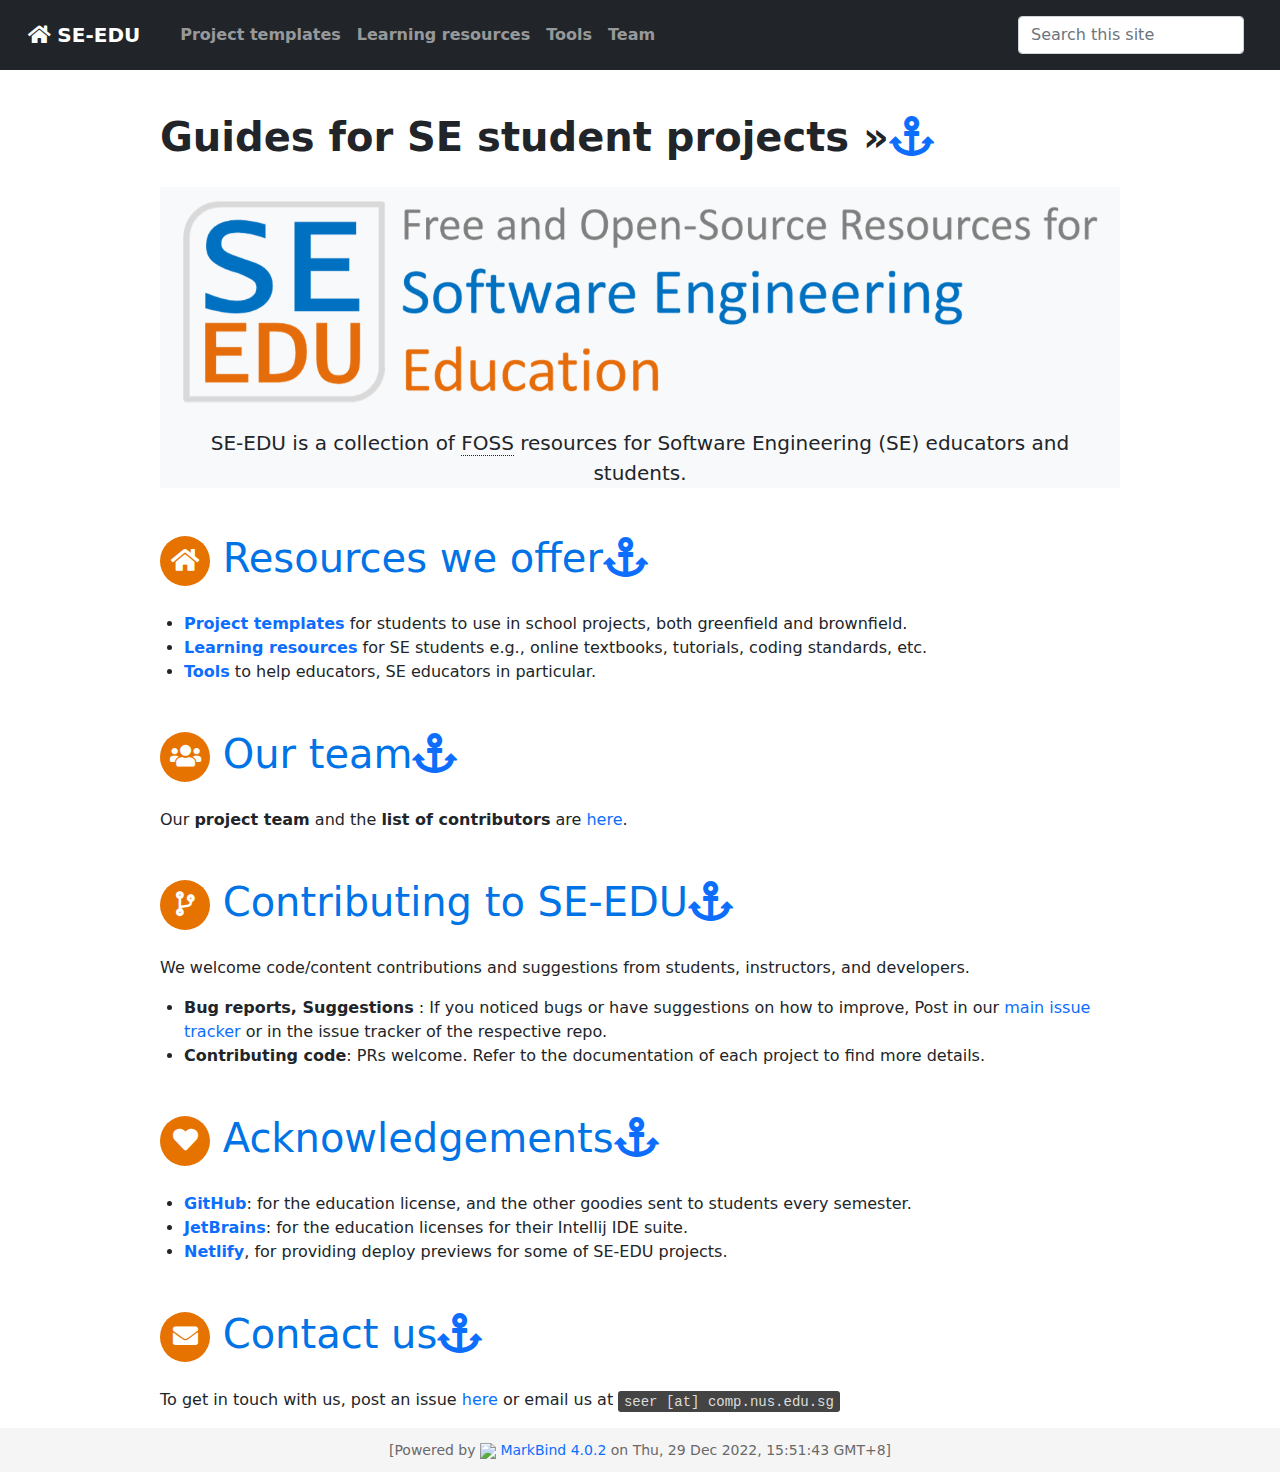
==== commit 59abbda4: "Site Update. [skip ci]" ====
--- a/index.html
+++ b/index.html
@@ -3,7 +3,7 @@
 <head>
     <meta charset="utf-8">
     <meta http-equiv="X-UA-Compatible" content="IE=edge">
-    <meta name="generator" content="MarkBind 4.0.0">
+    <meta name="generator" content="MarkBind 4.0.2">
     <meta name="viewport" content="width=device-width, initial-scale=1">
     <title>SE-EDU: Free Resources for Software Engineering Education</title>
     <link rel="stylesheet" href="markbind/css/bootstrap.min.css">
@@ -23,8 +23,10 @@
   const baseUrl = ''
 </script>
 <body >
-<div id="app" data-server-rendered="true"><header fixed=""><div data-v-15113a2f><nav class="navbar navbar-expand-md d-print-none navbar-dark bg-dark" data-v-15113a2f><div class="container-fluid" data-v-15113a2f><div class="navbar-left" data-v-15113a2f><a href="/" title="SE-EDU Home" class="navbar-brand" data-v-15113a2f><span data-v-15113a2f><span aria-hidden="true" class="fas fa-home" data-v-15113a2f></span> <strong data-v-15113a2f><strong data-v-15113a2f>SE-EDU</strong></strong></span></a></div> <div class="navbar-default" data-v-15113a2f><ul class="navbar-nav me-auto mt-2 mt-lg-0" data-v-15113a2f> <li data-v-15113a2f><a href="/docs/templates.html" class="nav-link" data-v-15113a2f><span data-v-15113a2f><strong data-v-15113a2f>Project templates</strong></span></a></li> <li data-v-15113a2f><a href="/docs/resources.html" class="nav-link" data-v-15113a2f><span data-v-15113a2f><strong data-v-15113a2f>Learning resources</strong></span></a></li> <li data-v-15113a2f><a href="/docs/tools.html" class="nav-link" data-v-15113a2f><span data-v-15113a2f><strong data-v-15113a2f>Tools</strong></span></a></li> <li data-v-15113a2f><a href="/docs/team.html" class="nav-link" data-v-15113a2f><span data-v-15113a2f><strong data-v-15113a2f>Team</strong></span></a></li></ul></div> <ul class="navbar-nav navbar-right" data-v-15113a2f><li class="nav-link" data-v-15113a2f><form class="navbar-form" data-v-15113a2f><div class="dropdown" style="position:relative;" data-v-2955e59c><input data-bs-toggle="dropdown" type="text" placeholder="Search this site" autocomplete="off" value="" class="form-control" data-v-2955e59c> <ul class="dropdown-menu search-dropdown-menu d-none dropdown-menu-end" data-v-2955e59c></ul></div></form></li></ul></div></nav> <div class="lower-navbar-container" style="display:none;" data-v-15113a2f><!----> <!----></div></div></header> <div id="flex-body"><div id="content-wrapper" class="fixed-header-padding"><h1 id="guides-for-se-student-projects"><span id="guides-for-se-student-projects" class="anchor"></span><span class="text-dark"><strong><strong>Guides for SE student projects »</strong></strong></span><a href="#guides-for-se-student-projects" onclick="event.stopPropagation()" class="fa fa-anchor"></a></h1> <p></p><header><div class="jumbotron jumbotron-fluid text-center bg-light"><div class="container"><p><a href="/docs/images/logo.png" target="_self"><img src="/docs/images/logo.png" alt="" class="img-fluid"></a></p> <div class="lead ml-3"><p><strong>SE-EDU is a collection of <span data-mb-component-type="tooltip" tabindex="0" class="trigger"><!----> <!----></span> resources for Software Engineering (SE) educators and students.</strong></p></div></div></div></header> <h1 id="resources-we-offer"><span id="resources-we-offer" class="anchor"></span><span class="thumb-wrapper thumb-circle" style="font-size:25px;color:white;background:#e67300;"><img width="" height="" alt="" class="thumb-image"> <span aria-hidden="true" class="fas fa-home"></span></span> Resources we offer<a href="#resources-we-offer" onclick="event.stopPropagation()" class="fa fa-anchor"></a></h1> <ul><li><a href="/docs/templates.html"><strong>Project templates</strong></a> for students to use in school projects, both greenfield and brownfield.</li> <li><a href="/docs/resources.html"><strong>Learning resources</strong></a> for SE students e.g., online textbooks, tutorials, coding standards, etc.</li> <li><a href="/docs/tools.html"><strong>Tools</strong></a> to help educators, SE educators in particular.</li></ul> <h1 id="our-team"><span id="our-team" class="anchor"></span><span class="thumb-wrapper thumb-circle" style="font-size:25px;color:white;background:#e67300;"><img width="" height="" alt="" class="thumb-image"> <span aria-hidden="true" class="fas fa-users"></span></span> Our team<a href="#our-team" onclick="event.stopPropagation()" class="fa fa-anchor"></a></h1> <div class="ml-4"><p>Our <strong>project team</strong> and the <strong>list of contributors</strong> are <a href="/docs/team.html">here</a>.</p></div> <h1 id="contributing-to-se-edu"><span id="contributing-to-se-edu" class="anchor"></span><span class="thumb-wrapper thumb-circle" style="font-size:25px;color:white;background:#e67300;"><img width="" height="" alt="" class="thumb-image"> <span aria-hidden="true" class="fas fa-code-branch"></span></span> Contributing to SE-EDU<a href="#contributing-to-se-edu" onclick="event.stopPropagation()" class="fa fa-anchor"></a></h1> <div class="ml-4"><p>We welcome code/content contributions and suggestions from students, instructors, and developers.</p> <ul><li><strong>Bug reports, Suggestions</strong> : If you noticed bugs or have suggestions on how to improve,
-Post in our <a href="https://github.com/se-edu/main/issues">main issue tracker</a> or in the issue tracker of the respective repo.</li> <li><strong>Contributing code</strong>: PRs welcome. Refer to the documentation of each project to find more details.</li></ul></div> <h1 id="acknowledgements"><span id="acknowledgements" class="anchor"></span><span class="thumb-wrapper thumb-circle" style="font-size:25px;color:white;background:#e67300;"><img width="" height="" alt="" class="thumb-image"> <span aria-hidden="true" class="fas fa-heart"></span></span> Acknowledgements<a href="#acknowledgements" onclick="event.stopPropagation()" class="fa fa-anchor"></a></h1> <ul><li><a href="https://www.github.com/"><strong>GitHub</strong></a>: for the education license, and the other goodies sent to students every semester.</li> <li><a href="https://www.jetbrains.com/"><strong>JetBrains</strong></a>: for the education licenses for their Intellij IDE suite.</li> <li><a href="https://www.netlify.com"><strong>Netlify</strong></a>, for providing deploy previews for some of SE-EDU projects.</li></ul> <h1 id="contact-us"><span id="contact-us" class="anchor"></span><span class="thumb-wrapper thumb-circle" style="font-size:25px;color:white;background:#e67300;"><img width="" height="" alt="" class="thumb-image"> <span aria-hidden="true" class="fas fa-envelope"></span></span> Contact us<a href="#contact-us" onclick="event.stopPropagation()" class="fa fa-anchor"></a></h1> <div class="ml-4"><p>To get in touch with us, post an issue <a href="https://github.com/se-edu/main/issues">here</a> or email us at <code class="hljs inline no-lang">seer [at] comp.nus.edu.sg</code></p></div> <i id="scroll-top-button" onclick="handleScrollTop()" aria-hidden="true" class="fa fa-arrow-circle-up fa-lg d-print-none"></i><p></p></div></div> <footer><div class="text-center"><small>[Powered by <img src="https://markbind.org/favicon.ico" width="30"> <a href="https://markbind.org/">MarkBind 4.0.0</a> on Sun, 24 Jul 2022, 19:21:55 GMT+8]</small></div></footer></div>
+<div id="app" data-server-rendered="true"><header fixed=""><div data-v-15113a2f><nav class="navbar navbar-expand-md d-print-none navbar-dark bg-dark" data-v-15113a2f><div class="container-fluid" data-v-15113a2f><div class="navbar-left" data-v-15113a2f><a href="/" title="SE-EDU Home" class="navbar-brand" data-v-15113a2f><span data-v-15113a2f><span aria-hidden="true" class="fas fa-home" data-v-15113a2f></span> <strong data-v-15113a2f><strong data-v-15113a2f>SE-EDU</strong></strong></span></a></div> <div class="navbar-default" data-v-15113a2f><ul class="navbar-nav me-auto mt-2 mt-lg-0" data-v-15113a2f> <li data-v-15113a2f><a href="/docs/templates.html" class="nav-link" data-v-15113a2f><span data-v-15113a2f><strong data-v-15113a2f>Project templates</strong></span></a></li> <li data-v-15113a2f><a href="/docs/resources.html" class="nav-link" data-v-15113a2f><span data-v-15113a2f><strong data-v-15113a2f>Learning resources</strong></span></a></li> <li data-v-15113a2f><a href="/docs/tools.html" class="nav-link" data-v-15113a2f><span data-v-15113a2f><strong data-v-15113a2f>Tools</strong></span></a></li> <li data-v-15113a2f><a href="/docs/team.html" class="nav-link" data-v-15113a2f><span data-v-15113a2f><strong data-v-15113a2f>Team</strong></span></a></li></ul></div> <ul class="navbar-nav navbar-right" data-v-15113a2f><li class="nav-link" data-v-15113a2f><form class="navbar-form" data-v-15113a2f><div class="dropdown" style="position:relative;" data-v-2955e59c><input data-bs-toggle="dropdown" type="text" placeholder="Search this site" autocomplete="off" value="" class="form-control" data-v-2955e59c> <div class="form-control placeholder-div-hidden" data-v-2955e59c>
+      Search this site
+    </div> <ul class="dropdown-menu search-dropdown-menu d-none dropdown-menu-end" data-v-2955e59c></ul></div></form></li></ul></div></nav> <div class="lower-navbar-container" style="display:none;" data-v-15113a2f><!----> <!----></div></div></header> <div id="flex-body"><div id="content-wrapper" class="fixed-header-padding"><h1 id="guides-for-se-student-projects"><span id="guides-for-se-student-projects" class="anchor"></span><span class="text-dark"><strong><strong>Guides for SE student projects »</strong></strong></span><a href="#guides-for-se-student-projects" onclick="event.stopPropagation()" class="fa fa-anchor"></a></h1> <p></p><header><div class="jumbotron jumbotron-fluid text-center bg-light"><div class="container"><p><a href="/docs/images/logo.png" target="_self"><img src="/docs/images/logo.png" alt="" class="img-fluid"></a></p> <div class="lead ml-3"><p><strong>SE-EDU is a collection of <span data-mb-component-type="tooltip" tabindex="0" class="trigger"><!----> <!----></span> resources for Software Engineering (SE) educators and students.</strong></p></div></div></div></header> <h1 id="resources-we-offer"><span id="resources-we-offer" class="anchor"></span><span class="thumb-wrapper thumb-circle" style="font-size:25px;color:white;background:#e67300;"><img width="" height="" alt="" class="thumb-image"> <span aria-hidden="true" class="fas fa-home"></span></span> Resources we offer<a href="#resources-we-offer" onclick="event.stopPropagation()" class="fa fa-anchor"></a></h1> <ul><li><a href="/docs/templates.html"><strong>Project templates</strong></a> for students to use in school projects, both greenfield and brownfield.</li> <li><a href="/docs/resources.html"><strong>Learning resources</strong></a> for SE students e.g., online textbooks, tutorials, coding standards, etc.</li> <li><a href="/docs/tools.html"><strong>Tools</strong></a> to help educators, SE educators in particular.</li></ul> <h1 id="our-team"><span id="our-team" class="anchor"></span><span class="thumb-wrapper thumb-circle" style="font-size:25px;color:white;background:#e67300;"><img width="" height="" alt="" class="thumb-image"> <span aria-hidden="true" class="fas fa-users"></span></span> Our team<a href="#our-team" onclick="event.stopPropagation()" class="fa fa-anchor"></a></h1> <div class="ml-4"><p>Our <strong>project team</strong> and the <strong>list of contributors</strong> are <a href="/docs/team.html">here</a>.</p></div> <h1 id="contributing-to-se-edu"><span id="contributing-to-se-edu" class="anchor"></span><span class="thumb-wrapper thumb-circle" style="font-size:25px;color:white;background:#e67300;"><img width="" height="" alt="" class="thumb-image"> <span aria-hidden="true" class="fas fa-code-branch"></span></span> Contributing to SE-EDU<a href="#contributing-to-se-edu" onclick="event.stopPropagation()" class="fa fa-anchor"></a></h1> <div class="ml-4"><p>We welcome code/content contributions and suggestions from students, instructors, and developers.</p> <ul><li><strong>Bug reports, Suggestions</strong> : If you noticed bugs or have suggestions on how to improve,
+Post in our <a href="https://github.com/se-edu/main/issues">main issue tracker</a> or in the issue tracker of the respective repo.</li> <li><strong>Contributing code</strong>: PRs welcome. Refer to the documentation of each project to find more details.</li></ul></div> <h1 id="acknowledgements"><span id="acknowledgements" class="anchor"></span><span class="thumb-wrapper thumb-circle" style="font-size:25px;color:white;background:#e67300;"><img width="" height="" alt="" class="thumb-image"> <span aria-hidden="true" class="fas fa-heart"></span></span> Acknowledgements<a href="#acknowledgements" onclick="event.stopPropagation()" class="fa fa-anchor"></a></h1> <ul><li><a href="https://www.github.com/"><strong>GitHub</strong></a>: for the education license, and the other goodies sent to students every semester.</li> <li><a href="https://www.jetbrains.com/"><strong>JetBrains</strong></a>: for the education licenses for their Intellij IDE suite.</li> <li><a href="https://www.netlify.com"><strong>Netlify</strong></a>, for providing deploy previews for some of SE-EDU projects.</li></ul> <h1 id="contact-us"><span id="contact-us" class="anchor"></span><span class="thumb-wrapper thumb-circle" style="font-size:25px;color:white;background:#e67300;"><img width="" height="" alt="" class="thumb-image"> <span aria-hidden="true" class="fas fa-envelope"></span></span> Contact us<a href="#contact-us" onclick="event.stopPropagation()" class="fa fa-anchor"></a></h1> <div class="ml-4"><p>To get in touch with us, post an issue <a href="https://github.com/se-edu/main/issues">here</a> or email us at <code class="hljs inline no-lang">seer [at] comp.nus.edu.sg</code></p></div> <i id="scroll-top-button" onclick="handleScrollTop()" aria-hidden="true" class="fa fa-arrow-circle-up fa-lg d-print-none"></i><p></p></div></div> <footer><div class="text-center"><small>[Powered by <img src="https://markbind.org/favicon.ico" width="30"> <a href="https://markbind.org/">MarkBind 4.0.2</a> on Thu, 29 Dec 2022, 15:51:43 GMT+8]</small></div></footer></div>
 </body><script src="markbind/js/bootstrap-utility.min.js"></script>
 <script>
   MarkBind.setupWithSearch()
--- a/markbind/css/markbind.min.css
+++ b/markbind/css/markbind.min.css
@@ -1 +1 @@
-.resize-observer[data-v-8859cc6c]{border:none;background-color:transparent;opacity:0}.resize-observer[data-v-8859cc6c],.resize-observer[data-v-8859cc6c] object{position:absolute;top:0;left:0;z-index:-1;width:100%;height:100%;pointer-events:none;display:block;overflow:hidden}.v-popper__popper{z-index:10000;top:0;left:0}.v-popper__popper.v-popper__popper--hidden{visibility:hidden;opacity:0;transition:opacity .15s,visibility .15s;pointer-events:none}.v-popper__popper.v-popper__popper--shown{visibility:visible;opacity:1;transition:opacity .15s}.v-popper__popper.v-popper__popper--skip-transition,.v-popper__popper.v-popper__popper--skip-transition>.v-popper__wrapper{transition:none!important}.v-popper__backdrop{position:absolute;top:0;left:0;width:100%;height:100%;display:none}.v-popper__inner{position:relative;box-sizing:border-box;overflow-y:auto}.v-popper__inner>div{position:relative;z-index:1;max-width:inherit;max-height:inherit}.v-popper__arrow-container{position:absolute;width:10px;height:10px}.v-popper__popper--arrow-overflow .v-popper__arrow-container,.v-popper__popper--no-positioning .v-popper__arrow-container{display:none}.v-popper__arrow-inner,.v-popper__arrow-outer{border-style:solid;position:absolute;top:0;left:0;width:0;height:0}.v-popper__arrow-inner{visibility:hidden;border-width:7px}.v-popper__arrow-outer{border-width:6px}.v-popper__popper[data-popper-placement^=bottom] .v-popper__arrow-inner,.v-popper__popper[data-popper-placement^=top] .v-popper__arrow-inner{left:-2px}.v-popper__popper[data-popper-placement^=bottom] .v-popper__arrow-outer,.v-popper__popper[data-popper-placement^=top] .v-popper__arrow-outer{left:-1px}.v-popper__popper[data-popper-placement^=top] .v-popper__arrow-inner,.v-popper__popper[data-popper-placement^=top] .v-popper__arrow-outer{border-bottom-width:0;border-left-color:transparent!important;border-right-color:transparent!important;border-bottom-color:transparent!important}.v-popper__popper[data-popper-placement^=top] .v-popper__arrow-inner{top:-2px}.v-popper__popper[data-popper-placement^=bottom] .v-popper__arrow-container{top:0}.v-popper__popper[data-popper-placement^=bottom] .v-popper__arrow-inner,.v-popper__popper[data-popper-placement^=bottom] .v-popper__arrow-outer{border-top-width:0;border-left-color:transparent!important;border-right-color:transparent!important;border-top-color:transparent!important}.v-popper__popper[data-popper-placement^=bottom] .v-popper__arrow-inner{top:-4px}.v-popper__popper[data-popper-placement^=bottom] .v-popper__arrow-outer{top:-6px}.v-popper__popper[data-popper-placement^=left] .v-popper__arrow-inner,.v-popper__popper[data-popper-placement^=right] .v-popper__arrow-inner{top:-2px}.v-popper__popper[data-popper-placement^=left] .v-popper__arrow-outer,.v-popper__popper[data-popper-placement^=right] .v-popper__arrow-outer{top:-1px}.v-popper__popper[data-popper-placement^=right] .v-popper__arrow-inner,.v-popper__popper[data-popper-placement^=right] .v-popper__arrow-outer{border-left-width:0;border-left-color:transparent!important;border-top-color:transparent!important;border-bottom-color:transparent!important}.v-popper__popper[data-popper-placement^=right] .v-popper__arrow-inner{left:-4px}.v-popper__popper[data-popper-placement^=right] .v-popper__arrow-outer{left:-6px}.v-popper__popper[data-popper-placement^=left] .v-popper__arrow-container{right:-10px}.v-popper__popper[data-popper-placement^=left] .v-popper__arrow-inner,.v-popper__popper[data-popper-placement^=left] .v-popper__arrow-outer{border-right-width:0;border-top-color:transparent!important;border-right-color:transparent!important;border-bottom-color:transparent!important}.v-popper__popper[data-popper-placement^=left] .v-popper__arrow-inner{left:-2px}.v-popper--theme-dropdown .v-popper__inner{background:#fff;color:#000;border-radius:6px;border:1px solid #ddd;box-shadow:0 6px 30px rgba(0,0,0,.10196078431372549)}.v-popper--theme-dropdown .v-popper__arrow-inner{visibility:visible;border-color:#fff}.v-popper--theme-dropdown .v-popper__arrow-outer{border-color:#ddd}.v-popper--theme-tooltip .v-popper__inner{background:rgba(0,0,0,.8);color:#fff;border-radius:6px;padding:7px 12px 6px}.v-popper--theme-tooltip .v-popper__arrow-outer{border-color:rgba(0,0,0,.8)}.dropdown-submenu[data-v-3d2bfc10]{color:#212529!important;padding:0!important;position:relative}.dropdown-submenu ul.dropdown-menu[data-v-3d2bfc10]{margin-left:0}.btn-group>ul>.dropdown-submenu:last-child>ul[data-v-3d2bfc10],.dropdown>ul>.dropdown-submenu:last-child>ul[data-v-3d2bfc10]{margin-bottom:-.5rem}@media (min-width:768px){.submenu-toggle[data-v-3d2bfc10]:after{display:inline-block;width:0;height:0;vertical-align:.255em;content:"";border-top:.3em solid transparent;border-right:0;border-bottom:.3em solid transparent;border-left:.3em solid;float:right;margin-top:.5em}}@media (max-width:767px){.dropdown-submenu>ul[data-v-3d2bfc10]{padding-bottom:0;border-radius:0;margin:-.05rem;position:static;float:none}.submenu-toggle[data-v-3d2bfc10]:after{display:inline-block;width:0;height:0;margin-left:.255em;vertical-align:.255em;content:"";border-top:.3em solid;border-right:.3em solid transparent;border-bottom:0;border-left:.3em solid transparent;float:right;margin-top:.5em}}@media (max-width:767px){.navbar-default .dropdown[data-v-2e98b3f0]{position:static}.navbar-default .dropdown-menu[data-v-2e98b3f0]{position:absolute;max-width:100%;max-height:75vh;overflow-y:auto;overscroll-behavior:contain}.navbar-default .dropdown-menu-end[data-v-2e98b3f0]{right:auto}}.secret[data-v-2e98b3f0]{position:absolute;clip:rect(0 0 0 0);overflow:hidden;margin:-1px;height:1px;width:1px;padding:0;border:0}.btn-with-before[data-v-2e98b3f0]{padding-left:.2rem;padding-right:.4rem}.dropdown-toggle[data-v-2e98b3f0]{cursor:pointer;display:block;width:max-content}.navbar .dropdown-toggle[data-v-2e98b3f0]{color:inherit;text-decoration:none}.toggle-site-nav-button[data-v-69eece42]{cursor:pointer;height:53px;left:0;padding:15px;position:absolute;transform:rotate(0deg);transition:all .25s ease-in-out;width:52px}.toggle-site-nav-button span[data-v-69eece42]{background-color:#000;display:block;height:3px;left:15px;position:absolute;top:50%;transition:all .25s ease-in-out;width:21px}.toggle-site-nav-button>span[data-v-69eece42]:first-child{transform:translateY(-8px)}.toggle-site-nav-button>span[data-v-69eece42]:nth-child(2){transform-origin:100% 50%}.toggle-site-nav-button>span[data-v-69eece42]:nth-child(3){transform:translateY(8px)}.nav-menu-close-icon .toggle-site-nav-button>span[data-v-69eece42]:first-child{transform:rotate(135deg)}.nav-menu-close-icon .toggle-site-nav-button>span[data-v-69eece42]:nth-child(2){left:-60px;opacity:0}.nav-menu-close-icon .toggle-site-nav-button>span[data-v-69eece42]:nth-child(3){transform:rotate(-135deg)}.toggle-page-nav-button[data-v-3c57aa97]{cursor:pointer;top:6px;padding:15px;position:absolute;right:0}.toggle-page-nav-button span[data-v-3c57aa97]{background-color:#000;border-radius:50%;display:block;height:5px;margin-top:2px;position:absolute;right:15px;transform:rotate(0deg);transition:all .25s ease-in-out;width:5px}.toggle-page-nav-button>span[data-v-3c57aa97]:first-child{transform:translateY(-8px)}.toggle-page-nav-button>span[data-v-3c57aa97]:nth-child(2){transform-origin:100% 50%}.toggle-page-nav-button>span[data-v-3c57aa97]:nth-child(3){transform:translateY(8px)}.nav-menu-close-icon .toggle-page-nav-button>span[data-v-3c57aa97]:first-child{border-radius:0;height:3px;transform:rotate(135deg);width:21px}.nav-menu-close-icon .toggle-page-nav-button>span[data-v-3c57aa97]:nth-child(2){transform:scale(0)}.nav-menu-close-icon .toggle-page-nav-button>span[data-v-3c57aa97]:nth-child(3){border-radius:0;height:3px;transform:rotate(-135deg);width:21px}@media (max-width:767px){.navbar[data-v-15113a2f]{padding-left:0;padding-right:0;padding-bottom:0}.navbar-left[data-v-15113a2f]{max-width:50%;order:1;padding-left:1rem}.navbar-left [data-v-15113a2f]{white-space:normal}.navbar-right[data-v-15113a2f]{order:1;max-width:50%;padding:0 16px}.navbar-default[data-v-15113a2f]{display:block;margin-top:.3125rem;width:100%;order:2;overflow-x:scroll;-ms-overflow-style:none;scrollbar-width:none}.navbar-default[data-v-15113a2f]::-webkit-scrollbar{display:none}.navbar-default ul[data-v-15113a2f]{flex-direction:row;margin-top:0!important;width:100%}.navbar-default>ul>[data-v-15113a2f]{background:rgba(0,0,0,.2);padding:.3125rem .625rem;flex-grow:1}.navbar-light .navbar-default>ul>[data-v-15113a2f]{background:rgba(0,0,0,.05)}.navbar-default>ul>.current[data-v-15113a2f]{background:transparent}.navbar-default a[data-v-15113a2f],[data-v-15113a2f] .dropdown-toggle{margin:0 auto;width:max-content}[data-v-15113a2f] .dropdown{display:flex;align-items:center}.container-fluid[data-v-15113a2f]{padding:0}}.navbar-brand[data-v-15113a2f]{display:inline-block}.navbar-brand>img[data-v-15113a2f],.navbar-brand>svg[data-v-15113a2f]{display:block}.navbar-right[data-v-15113a2f]{padding-right:1rem}.navbar-left[data-v-15113a2f]{align-items:center;display:flex;font-size:1.25rem;line-height:inherit;padding:.3125rem 1rem;white-space:nowrap}.navbar-fixed[data-v-15113a2f]{position:fixed;width:100%;z-index:1000}.navbar-default[data-v-15113a2f]{display:flex;flex-basis:auto;flex-grow:1;align-items:center}[data-v-15113a2f] .dropdown-current{color:#fff!important;background:#007bff}.lower-navbar-container[data-v-15113a2f]{background-color:#fff;border-bottom:1px solid #c1c1c1;height:50px;width:100%;position:relative}.navbar.navbar-dark .navbar-nav[data-v-15113a2f] .current:not(.dropdown) a,.navbar.navbar-dark .navbar-nav[data-v-15113a2f] .dropdown.current>a{color:#fff}.navbar.navbar-light .navbar-nav[data-v-15113a2f] .current:not(.dropdown) a,.navbar.navbar-light .navbar-nav[data-v-15113a2f] .dropdown.current>a{color:#000}.collapse-button{font-size:10px!important;float:right;padding:3px 8px!important;margin-left:3px;margin-top:2px}.collapse-icon{transition:transform .4s ease-in-out}.collapse-icon.opened{transform:rotate(-180deg)}.card-collapse[data-v-5681bde8]{overflow:hidden;transition:max-height .5s ease-in-out}.seamless-button[data-v-5681bde8]{opacity:0;transition:opacity .3s}.card-header:hover .seamless-button[data-v-5681bde8]{opacity:1}.card-peek-collapsed[data-v-5681bde8]{position:relative}.card-peek-collapsed[data-v-5681bde8]:after{content:"";position:absolute;width:100%;bottom:0;height:125px;background-image:linear-gradient(180deg,transparent,#fff 90%)}.peek-read-more[data-v-5681bde8]{z-index:1;opacity:.2;transition:opacity .5s}.peek-read-more[data-v-5681bde8]:before{position:absolute;width:100%;text-align:center;bottom:10px}.peek-read-more[data-v-5681bde8]:hover{cursor:pointer;opacity:.4}.peek-read-more-fade-enter[data-v-5681bde8],.peek-read-more-fade-leave-to[data-v-5681bde8]{opacity:0}.card-heading{width:100%}.card-title{display:inline-block;font-size:1em;line-height:1.2em;margin:0;white-space:normal;text-align:left}.card-title *{margin-bottom:0!important}.caret-wrapper{float:left;width:32px}.minimal-caret-wrapper{display:inline-block;font-size:13px;margin-right:5px}.header-wrapper{display:inline-block;width:calc(100% - 128px);transition:opacity .5s}.header-transparent{opacity:0}.button-wrapper{float:right;width:96px}.header-toggle{cursor:pointer}.expandable-card{margin-bottom:0!important;margin-top:5px}.card-group>.card-container>.expandable-card{margin-top:0!important}.card-seamless{padding:0}.card.card-seamless{box-shadow:none;border:none}.card-seamless>.card-heading{padding:0}.card-seamless>.card-collapse>hr{margin:0;width:calc(100% - 27px)}.card-seamless>.card-collapse>.card-body{padding:10px 0}.card-body>.collapse-button{margin-bottom:13px;margin-top:5px;opacity:.2}.card-body>.collapse-button:hover{opacity:1}.card-seamless>.card-collapse>.card-body>.collapse-button{position:relative;top:22px}.close-button{margin-left:3px}.close-button,.popup-button{font-size:10px!important;float:right;padding:3px 8px!important;margin-top:2px}.morph{display:inline-block}.morph-display-wrapper{margin-top:5px;display:flex;align-items:center}@media (max-width:575.98px){.header-wrapper{display:inline-block;width:calc(100% - 64px)}.button-wrapper{float:right;width:32px}.card-body{padding:.5rem}.card-collapse>hr{margin-top:1.5rem}.card-header{padding:.5rem}}.card-peek-collapsed[data-v-e932f598]{position:relative}.card-peek-collapsed[data-v-e932f598]:after{content:"";position:absolute;width:100%;bottom:0;height:125px;background-image:linear-gradient(180deg,transparent,#fff 90%)}.morph-title[data-v-e932f598]{padding:0 .3em;border-color:#000;background-color:transparent;vertical-align:top}.morph-title[data-v-e932f598]:active,.morph-title[data-v-e932f598]:focus,.morph-title[data-v-e932f598]:hover{color:#fff;border-color:#343a40;background-color:#343a40}.card-collapse[data-v-e932f598]{overflow:hidden;transition:max-height .5s ease-in-out}.card-flex[data-v-e932f598]{display:flex;flex-direction:column;border:0;margin:0}.header-fade-enter[data-v-e932f598]{opacity:0}.header-fade-leave-active[data-v-e932f598]{position:absolute}.header-fade-leave-to[data-v-e932f598]{opacity:0!important}.card-title-inline[data-v-e932f598]{display:inline-block}.card-body[data-v-e932f598]{padding:0}.header-wrapper[data-v-e932f598]{width:100%;display:inline-block;background-color:#fff}.header-wrapper-bottom[data-v-e932f598]{order:1}.ellipses[data-v-e932f598]:before{position:relative;bottom:3px;content:"...";font-weight:900;margin-right:4px}.button-wrapper[data-v-e932f598]{padding-left:2px;border:solid hsla(0,0%,58.8%,.2);border-width:0 0 0 1px;margin-left:2px;width:auto;float:none;opacity:0;transition:opacity .5s;vertical-align:text-top}.button-wrapper-expanded[data-v-e932f598]{padding-left:0;border:0;margin-left:0}.card:hover .button-wrapper[data-v-e932f598]{opacity:1}.header-toggle[data-v-e932f598]{cursor:pointer}.glyphicon[data-v-e932f598]{font-size:12px}.minimal-button[data-v-e932f598]{padding:0 3px;border:0;color:#969696;background-color:transparent;cursor:pointer}.minimal-button[data-v-e932f598]:active,.minimal-button[data-v-e932f598]:focus,.minimal-button[data-v-e932f598]:hover{color:#1e1e1e}.minimal-popup-button[data-v-e932f598]{top:1px;font-size:9px}.minimal-menu-up[data-v-e932f598]{top:3px;font-size:13px}.minimal-menu-down[data-v-e932f598]{top:1px;font-size:13px}.minimal-close-button[data-v-e932f598]{top:2px;font-size:11px}@media (max-width:575.98px){.button-wrapper-expanded[data-v-e932f598]{padding-left:0;border:0;margin-left:0;opacity:.15}.button-wrapper-visible[data-v-e932f598]{opacity:1}}.annotate-image-wrapper{position:relative;text-align:left;display:inline-block}.annotate-image{max-width:100%;height:auto}.annotate-point{pointer-events:none;top:0;left:0;bottom:0}.annotate-point,.popover-annotation{position:absolute;width:100%;height:100%}.hover-point{border-radius:50%;border-style:solid;border-width:1px;z-index:1}.hover-label{position:absolute;pointer-events:none;z-index:2;text-align:center}.hover-wrapper{z-index:0;background:transparent;display:inline-flex;align-items:center;justify-content:center}.legend-wrapper{height:100%;position:relative}.text-header{font-size:1.1em;font-weight:500;margin-top:1em}.image-wrapper{display:inline-block;text-align:center;padding:4px}.image-caption{display:block}.quiz-container[data-v-c7bbe514]{overflow:hidden}.intro-outro-card[data-v-c7bbe514]{transition:opacity .5s;box-shadow:0 2px 7px 5px hsla(0,0%,82.4%,.2)}.intro-outro-card-enter-active[data-v-c7bbe514],.intro-outro-card-leave-to[data-v-c7bbe514]{opacity:0}.intro-outro-card>.card-body[data-v-c7bbe514]{display:flex;flex-direction:column;align-items:center;justify-content:center}.score[data-v-c7bbe514]{font-size:1.4rem;font-weight:700}.score-circle[data-v-c7bbe514]{stroke-dasharray:264;fill:none;stroke:rgba(132,215,255,.8);stroke-width:8;transition:stroke-dashoffset 1.5s ease-out,stroke 1.5s linear}.score-background-circle[data-v-c7bbe514]{fill:none;stroke:rgba(227,226,226,.5);stroke-width:8}.btn[data-v-c7bbe514]{border-radius:2em}.result-icon[data-v-48074a07]{display:inline-flex;align-items:center;justify-content:center;height:2em;width:2em;border-width:2px;border-style:solid;border-radius:2em}.question[data-v-48074a07]{margin-bottom:1rem;transition:transform .5s ease-out,opacity .5s linear;box-shadow:0 2px 7px 5px hsla(0,0%,82.4%,.2)}.question-enter-active[data-v-48074a07]{opacity:0;transform:translateX(-100%)}.question-leave-to[data-v-48074a07]{opacity:0;transform:translateX(100%)}.q-btn[data-v-48074a07]{border-radius:2.5em;transition:opacity .5s,transform .7s}.q-btn-enter[data-v-48074a07]{opacity:0;transform:translateY(30px)}.q-btn-leave-to[data-v-48074a07]{opacity:0;transform:translateX(calc(-100% - .25rem))}.q-btn-leave-active[data-v-48074a07]{position:absolute}.card-header[data-v-48074a07]{font-size:1.05em;font-weight:500}.answer[data-v-48074a07]>:last-child,.card-header[data-v-48074a07]>:last-child{margin-bottom:0}@keyframes shake-data-v-48074a07{20%{transform:translate(-1px,-1px)}40%{transform:translate(1px,1px)}60%{transform:translate(0)}80%{transform:translate(-1px,1px)}to{transform:translate(1px,-1px)}}.shake[data-v-48074a07]{animation:shake-data-v-48074a07 .25s;animation-iteration-count:2}textarea.form-control[data-v-48074a07]{height:auto;min-height:75px;margin-bottom:10px}.fa-check[data-v-41dcef96],.fa-times[data-v-41dcef96]{font-size:1.2em}.content[data-v-41dcef96] :last-child,.reason[data-v-41dcef96] :last-child{margin-bottom:0}.reason[data-v-41dcef96]{padding:0 .5rem}.checkbox-label[data-v-41dcef96]{cursor:pointer}.form-control[data-v-41dcef96]{height:auto;margin-bottom:10px;cursor:pointer}.form-control.danger>.checkbox-label[data-v-41dcef96],.form-control.danger[data-v-41dcef96],.form-control.success>.checkbox-label[data-v-41dcef96],.form-control.success[data-v-41dcef96]{cursor:default}.disabled[data-v-41dcef96]{opacity:.9}.radio-svg[data-v-41dcef96]{width:1em;height:1em;vertical-align:text-top}.checkbox[data-v-41dcef96]{width:1em;height:1em;margin-right:5px;vertical-align:middle}.row[data-v-41dcef96]{margin:.2rem 0 0;align-items:center}.mark[data-v-521e76fe]{padding:0!important}.heading[data-v-521e76fe]{padding:0 0 .1rem .2rem}.heading-text[data-v-521e76fe]{display:inline-block;width:40%;white-space:normal;vertical-align:top}.heading-text-items[data-v-521e76fe]{display:inline-block;width:calc(60% - .7rem);white-space:normal;border-left:1px solid #ddd;padding-left:.5rem}.page-title[data-v-521e76fe]{font-size:1.05rem;font-weight:700}.page-headings-separator[data-v-521e76fe]{margin:.2rem 0}.form-control[data-v-2955e59c]{min-width:8em}.table-active[data-v-2955e59c]{background-color:rgba(0,0,0,.075)}.dropdown-menu-end[data-v-2955e59c]{right:0;left:auto}.search-dropdown-menu{min-width:30em;max-height:30em;overflow-y:scroll}.dropdown-menu>li>a{cursor:pointer}@media screen and (max-width:768px){.search-dropdown-menu{min-width:90vw;max-height:30em;overflow-y:scroll}.dropdown-menu.search-dropdown-menu{position:absolute}}.tab-pane>hr[data-v-430db186]{margin:0}.printable-tab-header[data-v-430db186],.tab-pane-hide[data-v-430db186]{display:none}@media print{.printable-tab-header[data-v-430db186]{display:flex;margin-bottom:15px;border-bottom:1px solid #dee2e6}.printable-tab-header>div[data-v-430db186]{margin-bottom:-2px}.printable-tab-pane[data-v-430db186]{display:block;padding:10px}}.nav-tabs[data-v-4ad59749]{margin-bottom:15px}.printable-tab-group-header[data-v-4ad59749]{display:none}@media print{.printable-tab-group[data-v-4ad59749]{border:1px solid #dee2e6;border-radius:5px;padding:10px;margin:10px 0}.printable-tab-group-header[data-v-4ad59749]{display:block;margin-bottom:10px;text-decoration:underline}}.nav-tabs[data-v-3b6be04c]{margin-bottom:15px}.tab-content[data-v-3b6be04c]{margin-bottom:1.5rem}@media print{.printable-tabs[data-v-3b6be04c]{border:1px solid #dee2e6;border-radius:5px;padding:20px}}.thumb-wrapper{display:inline-block;overflow:hidden;position:relative;text-align:center;vertical-align:middle}.thumb-circle{border-radius:50%;-moz-border-radius:50%;-webkit-border-radius:50%}.thumb-image{left:50%;position:absolute;top:50%;transform:translate(-50%,-50%);-ms-transform:translate(-50%,-50%);-webkit-transform:translate(-50%,-50%)}.box-container[data-v-7d17494f]{padding:0;border-radius:6px}.box-header-wrapper[data-v-7d17494f]{display:flex;flex-direction:row;align-items:center;width:100%;padding:.4rem 1.25rem .28rem;border-radius:6px 6px 0 0}.box-body-wrapper[data-v-7d17494f]{display:flex;flex-direction:row;width:100%;padding:.75rem 1.25rem}.box-container.seamless>.header-and-body>.box-body-wrapper[data-v-7d17494f]{padding:.75rem .5rem}.contents[data-v-7d17494f]{padding:0 6px;width:100%;min-width:0}.box-container.seamless>.header-and-body>div.box-body-wrapper>.contents[data-v-7d17494f]{padding-left:12px}.heading[data-v-7d17494f]{display:inline;float:right;font-weight:400;color:inherit;background-color:hsla(0,0%,94.1%,.6);width:auto;padding:3px 5px 4px;border-width:0;border-radius:0 6px 0 6px;margin:-13px -27px 0 15px}.box-body-wrapper-with-heading[data-v-7d17494f]{padding-top:.5rem}.alert-dismissible[data-v-7d17494f]{padding-right:4rem}.box-header[data-v-7d17494f]{font-weight:500}.icon-wrapper[data-v-7d17494f]{display:inline;text-align:center;margin-right:.5em;min-width:1em}.close-with-heading[data-v-7d17494f]{top:0;right:0;position:absolute;padding:1rem}.close-with-heading>span[data-v-7d17494f]{vertical-align:text-top}.alert-dismissible .btn-close[data-v-7d17494f]{padding:1rem}.contents[data-v-7d17494f]>:last-child{margin-bottom:0}.alert-default[data-v-7d17494f]{color:#24292e;background-color:#f6f8fa;border-color:#e8ebef}.alert-border-left[data-v-7d17494f]{background-color:#f9f8f8;border-left:solid;border-width:0 0 0 5px}.vertical-divider[data-v-7d17494f]{width:4px}.horizontal-divider[data-v-7d17494f]{margin:0 auto;width:calc(100% - 2.5rem);height:3px}.no-background[data-v-7d17494f]{background:none}.no-border[data-v-7d17494f]{border:none}@media screen and (max-width:768px){.box-header-wrapper[data-v-7d17494f]{padding:.75rem .75rem .1rem}.box-body-wrapper[data-v-7d17494f]{padding:.75rem}.contents[data-v-7d17494f]{padding:0}}div.box-header>*{margin-bottom:0}.site-nav-root a.current{color:#0072ec}.site-nav-list{list-style-type:none;padding-left:0}.site-nav-default-list-item{display:flex;transition:background-color .08s;cursor:pointer}.site-nav-custom-list-item,.site-nav-default-list-item{padding:.5rem 0 0 2.8rem;color:#454545}.site-nav-list-item-0{padding:.8rem 0 .4rem .8rem;font-weight:600;font-size:1.05em}.site-nav-list-item-1{padding:.5rem 0 .3rem 1.3rem}.site-nav-list-item-2{padding:.5rem 0 .2rem 1.8rem;font-size:.95em}.site-nav-list-item-3{padding:.5rem 0 .2rem 2.4rem;font-size:.87em}.site-nav-default-list-item:hover{background-color:rgba(214,233,255,.35)}.site-nav-default-list-item a{display:inline-block;height:100%;color:#454545}.site-nav-default-list-item:hover a{color:#000;text-decoration:none}.site-nav-dropdown-btn-icon{display:inline-block;align-self:center;width:1.5em;height:1.5em;text-align:center;border-radius:1rem;margin:0 .5rem 0 auto;transition:.4s;transform:rotate(0deg);-webkit-transition:.4s;-webkit-transform:rotate(0deg)}.site-nav-dropdown-btn-icon:hover{background-color:#d8e3fb}.site-nav-rotate-icon{color:#4c7ff1;transform:rotate(-180deg);-webkit-transform:rotate(-180deg)}.site-nav-dropdown-container{background:transparent;max-height:0;overflow:hidden;transition:max-height .15s ease-out;-webkit-transition:max-height .15s ease-out}.site-nav-dropdown-container-open{max-height:1000px;transition:max-height .25s ease-in;-webkit-transition:max-height .25s ease-in}.nav-menu[data-v-032a677e]{display:none;padding:0 10px 20px;position:absolute;top:100%;overflow-y:auto}.nav-menu-open[data-v-032a677e]{display:block!important;width:100%!important;background:#fff;clear:both}.mb-mobile-nav[data-v-e8c82f88]{display:block!important;margin:0!important;border:none!important;padding:10px!important;width:100%!important;max-width:100%!important}.popover-container{overflow:auto;max-height:50vh;max-width:276px}.popover-body{font-size:.875rem}.v-popper{display:inline}.v-popper--theme-tooltip .v-popper__inner{background:rgba(0,0,0,.9);padding:4px 8px;font-size:.875rem;max-width:200px;text-align:center}.allow-overflow{overflow:auto}.modal-zoom{-webkit-transform:scale(.1);-moz-transform:scale(.1);-ms-transform:scale(.1);transform:scale(.1);opacity:0}.modal-zoom,.modal-zoom-show{-webkit-transition:all .3s;-moz-transition:all .3s;transition:all .3s}.modal-zoom-show{-webkit-transform:scale(1);-moz-transform:scale(1);-ms-transform:scale(1);transform:scale(1);opacity:1}:root{--sticky-header-height:0}a{text-decoration:none}blockquote{border-left:.25em solid #dfe2e5;color:#6a737d;padding:0 1rem}code{background:#f8f8f8;border-radius:3px;padding:.2em .4em;word-break:normal}mark code{background:hsla(0,0%,100%,.8313725490196079)}pre.hljs>code{background:none}pre>code.hljs{-webkit-background-clip:padding-box;background-clip:padding-box;border-radius:5px;counter-reset:line;width:100%}pre>code.hljs[heading]{border-top-right-radius:0}.code-block{position:relative}.code-block-heading{border-radius:6px 6px 0 0;float:right;font-size:85%;line-height:1;margin-top:5px;max-width:85%;overflow-wrap:break-word;padding:.25em .4em;text-align:right}.inline-markdown-heading{line-height:1.5}.code-block-content{clear:both;display:block}@media print{code.hljs.inline,pre>code.hljs{background:#f8f8ff;color:#333}code.hljs.inline{border:.5px solid #d4d4d4}code span.highlighted{background:#e6e6fa}}kbd{background-color:#fafbfc;border:1px solid #c6cbd1;border-bottom-color:#959da5;box-shadow:inset 0 -1px 0 #959da5;color:#444d56}.btn:active,.btn:focus{box-shadow:none!important;outline:none!important}code.hljs.inline{display:initial;padding:.2em .4em}.markbind-table{width:auto}.radio-list-item,.task-list-item{list-style-type:none;margin:0 0 0 -1.2em}.radio-list-item label{font-weight:inherit}.table-striped>tbody>tr:nth-of-type(2n),.table-striped>thead{background-color:#fff}header[sticky]{position:sticky;top:0;transition:transform .3s ease-in-out;width:100%;z-index:1001}header[sticky].hide-header{transform:translateY(calc(var(--sticky-header-height)*-1))}span.anchor{position:relative;top:calc(var(--sticky-header-height)*-1 - 1rem)}#app{display:flex;flex-direction:column;min-height:100vh}footer{background-color:#f5f5f5;color:#696969;padding:10px 0}.dimmed{color:#777}.large{font-size:125%}.small{font-size:80%}.underline{text-decoration:underline}@media (max-width:767.98px){.dropdown-menu>li>a{white-space:normal}.navbar-nav .open .dropdown-menu{background-color:#fff}}li.footnote-item:target{background-color:#eee}.hljs:not(.inline)>span{display:block}.hljs:not(.inline).line-numbers>span{padding:0 .5em 0 3.5em;position:relative}.hljs:not(.inline).line-numbers>span:before{border-right:1px solid #ddd;display:inline-block;color:#888;content:counter(line);counter-increment:line;left:0;margin-right:.5em;padding-right:.5em;position:absolute;text-align:right;top:0;width:3em;height:100%}.trigger{border-bottom:1px dotted}.trigger-click{cursor:pointer;border-bottom:1px dashed}.trigger-click:focus{outline:none}pre{position:relative;display:flex}button.function-btn{border:1px solid #d7dadc;border-radius:5px;color:#a9a9a9;cursor:pointer;display:none;margin:.17rem;padding:.35rem;position:absolute;right:0;text-align:center;white-space:nowrap}button.function-btn+button.function-btn{right:36px}pre:hover>.function-btn-container>button.function-btn{display:block}.function-btn:hover{transition:all .5s ease;color:grey}.function-btn-body{align-items:center;display:flex}.function-btn svg{fill:currentColor}code.wrap{white-space:pre-wrap;word-wrap:break-word}.octicon{height:1em;width:1em}hr{border-top:1px solid rgba(0,0,0,.1);background-color:transparent;opacity:1}hr.dotted{border-top-width:.1rem;border-top-style:dotted}hr.double{border-top-width:.2rem;border-top-style:double}hr.dashed{border-top-width:.1rem;border-top-style:dashed}hr.thick{border-top-width:.15rem}hr.thick-1{border-top-width:.25rem}hr.thick-2{border-top-width:.5rem}hr.thick-3{border-top-width:.75rem}ol,ul{padding-left:1.5rem}h1,h2,h3,h4,h5,h6{margin-bottom:1rem}.block-embed{overflow-x:auto;position:relative;width:100%}.block-embed iframe{position:absolute;top:0;left:0;width:100%;height:100%}#mb-page-nav{padding:.8rem 12px 0}#mb-page-nav a:link,#mb-page-nav a:visited{color:#9b9b9b;text-decoration:none}#mb-page-nav a:hover{color:#000}#mb-page-nav a.active{background-color:transparent;color:#000}.page-nav-title{display:block;color:#000;white-space:inherit;padding-left:.5rem}.nested{margin-left:5%}.no-flex-wrap{flex-wrap:nowrap}#scroll-top-button{display:none;position:fixed;bottom:20px;right:30px;z-index:99;cursor:pointer;opacity:.4;transition-property:opacity;transition-duration:.25s}#scroll-top-button.lighten{opacity:.15}@media (hover:hover){#scroll-top-button:hover{opacity:.7}}#scroll-top-button:active{opacity:1}@font-face{font-family:KaTeX_AMS;src:url(fonts/KaTeX_AMS-Regular.woff2) format("woff2"),url(fonts/KaTeX_AMS-Regular.woff) format("woff"),url(fonts/KaTeX_AMS-Regular.ttf) format("truetype");font-weight:400;font-style:normal}@font-face{font-family:KaTeX_Caligraphic;src:url(fonts/KaTeX_Caligraphic-Bold.woff2) format("woff2"),url(fonts/KaTeX_Caligraphic-Bold.woff) format("woff"),url(fonts/KaTeX_Caligraphic-Bold.ttf) format("truetype");font-weight:700;font-style:normal}@font-face{font-family:KaTeX_Caligraphic;src:url(fonts/KaTeX_Caligraphic-Regular.woff2) format("woff2"),url(fonts/KaTeX_Caligraphic-Regular.woff) format("woff"),url(fonts/KaTeX_Caligraphic-Regular.ttf) format("truetype");font-weight:400;font-style:normal}@font-face{font-family:KaTeX_Fraktur;src:url(fonts/KaTeX_Fraktur-Bold.woff2) format("woff2"),url(fonts/KaTeX_Fraktur-Bold.woff) format("woff"),url(fonts/KaTeX_Fraktur-Bold.ttf) format("truetype");font-weight:700;font-style:normal}@font-face{font-family:KaTeX_Fraktur;src:url(fonts/KaTeX_Fraktur-Regular.woff2) format("woff2"),url(fonts/KaTeX_Fraktur-Regular.woff) format("woff"),url(fonts/KaTeX_Fraktur-Regular.ttf) format("truetype");font-weight:400;font-style:normal}@font-face{font-family:KaTeX_Main;src:url(fonts/KaTeX_Main-Bold.woff2) format("woff2"),url(fonts/KaTeX_Main-Bold.woff) format("woff"),url(fonts/KaTeX_Main-Bold.ttf) format("truetype");font-weight:700;font-style:normal}@font-face{font-family:KaTeX_Main;src:url(fonts/KaTeX_Main-BoldItalic.woff2) format("woff2"),url(fonts/KaTeX_Main-BoldItalic.woff) format("woff"),url(fonts/KaTeX_Main-BoldItalic.ttf) format("truetype");font-weight:700;font-style:italic}@font-face{font-family:KaTeX_Main;src:url(fonts/KaTeX_Main-Italic.woff2) format("woff2"),url(fonts/KaTeX_Main-Italic.woff) format("woff"),url(fonts/KaTeX_Main-Italic.ttf) format("truetype");font-weight:400;font-style:italic}@font-face{font-family:KaTeX_Main;src:url(fonts/KaTeX_Main-Regular.woff2) format("woff2"),url(fonts/KaTeX_Main-Regular.woff) format("woff"),url(fonts/KaTeX_Main-Regular.ttf) format("truetype");font-weight:400;font-style:normal}@font-face{font-family:KaTeX_Math;src:url(fonts/KaTeX_Math-BoldItalic.woff2) format("woff2"),url(fonts/KaTeX_Math-BoldItalic.woff) format("woff"),url(fonts/KaTeX_Math-BoldItalic.ttf) format("truetype");font-weight:700;font-style:italic}@font-face{font-family:KaTeX_Math;src:url(fonts/KaTeX_Math-Italic.woff2) format("woff2"),url(fonts/KaTeX_Math-Italic.woff) format("woff"),url(fonts/KaTeX_Math-Italic.ttf) format("truetype");font-weight:400;font-style:italic}@font-face{font-family:"KaTeX_SansSerif";src:url(fonts/KaTeX_SansSerif-Bold.woff2) format("woff2"),url(fonts/KaTeX_SansSerif-Bold.woff) format("woff"),url(fonts/KaTeX_SansSerif-Bold.ttf) format("truetype");font-weight:700;font-style:normal}@font-face{font-family:"KaTeX_SansSerif";src:url(fonts/KaTeX_SansSerif-Italic.woff2) format("woff2"),url(fonts/KaTeX_SansSerif-Italic.woff) format("woff"),url(fonts/KaTeX_SansSerif-Italic.ttf) format("truetype");font-weight:400;font-style:italic}@font-face{font-family:"KaTeX_SansSerif";src:url(fonts/KaTeX_SansSerif-Regular.woff2) format("woff2"),url(fonts/KaTeX_SansSerif-Regular.woff) format("woff"),url(fonts/KaTeX_SansSerif-Regular.ttf) format("truetype");font-weight:400;font-style:normal}@font-face{font-family:KaTeX_Script;src:url(fonts/KaTeX_Script-Regular.woff2) format("woff2"),url(fonts/KaTeX_Script-Regular.woff) format("woff"),url(fonts/KaTeX_Script-Regular.ttf) format("truetype");font-weight:400;font-style:normal}@font-face{font-family:KaTeX_Size1;src:url(fonts/KaTeX_Size1-Regular.woff2) format("woff2"),url(fonts/KaTeX_Size1-Regular.woff) format("woff"),url(fonts/KaTeX_Size1-Regular.ttf) format("truetype");font-weight:400;font-style:normal}@font-face{font-family:KaTeX_Size2;src:url(fonts/KaTeX_Size2-Regular.woff2) format("woff2"),url(fonts/KaTeX_Size2-Regular.woff) format("woff"),url(fonts/KaTeX_Size2-Regular.ttf) format("truetype");font-weight:400;font-style:normal}@font-face{font-family:KaTeX_Size3;src:url(fonts/KaTeX_Size3-Regular.woff2) format("woff2"),url(fonts/KaTeX_Size3-Regular.woff) format("woff"),url(fonts/KaTeX_Size3-Regular.ttf) format("truetype");font-weight:400;font-style:normal}@font-face{font-family:KaTeX_Size4;src:url(fonts/KaTeX_Size4-Regular.woff2) format("woff2"),url(fonts/KaTeX_Size4-Regular.woff) format("woff"),url(fonts/KaTeX_Size4-Regular.ttf) format("truetype");font-weight:400;font-style:normal}@font-face{font-family:KaTeX_Typewriter;src:url(fonts/KaTeX_Typewriter-Regular.woff2) format("woff2"),url(fonts/KaTeX_Typewriter-Regular.woff) format("woff"),url(fonts/KaTeX_Typewriter-Regular.ttf) format("truetype");font-weight:400;font-style:normal}.katex{font:normal 1.21em KaTeX_Main,Times New Roman,serif;line-height:1.2;text-indent:0;text-rendering:auto}.katex *{-ms-high-contrast-adjust:none!important;border-color:currentColor}.katex .katex-version:after{content:"0.15.6"}.katex .katex-mathml{position:absolute;clip:rect(1px,1px,1px,1px);padding:0;border:0;height:1px;width:1px;overflow:hidden}.katex .katex-html>.newline{display:block}.katex .base{position:relative;white-space:nowrap;width:-webkit-min-content;width:-moz-min-content;width:min-content}.katex .base,.katex .strut{display:inline-block}.katex .textbf{font-weight:700}.katex .textit{font-style:italic}.katex .textrm{font-family:KaTeX_Main}.katex .textsf{font-family:KaTeX_SansSerif}.katex .texttt{font-family:KaTeX_Typewriter}.katex .mathnormal{font-family:KaTeX_Math;font-style:italic}.katex .mathit{font-family:KaTeX_Main;font-style:italic}.katex .mathrm{font-style:normal}.katex .mathbf{font-family:KaTeX_Main;font-weight:700}.katex .boldsymbol{font-family:KaTeX_Math;font-weight:700;font-style:italic}.katex .amsrm,.katex .mathbb,.katex .textbb{font-family:KaTeX_AMS}.katex .mathcal{font-family:KaTeX_Caligraphic}.katex .mathfrak,.katex .textfrak{font-family:KaTeX_Fraktur}.katex .mathtt{font-family:KaTeX_Typewriter}.katex .mathscr,.katex .textscr{font-family:KaTeX_Script}.katex .mathsf,.katex .textsf{font-family:KaTeX_SansSerif}.katex .mathboldsf,.katex .textboldsf{font-family:KaTeX_SansSerif;font-weight:700}.katex .mathitsf,.katex .textitsf{font-family:KaTeX_SansSerif;font-style:italic}.katex .mainrm{font-family:KaTeX_Main;font-style:normal}.katex .vlist-t{display:inline-table;table-layout:fixed;border-collapse:collapse}.katex .vlist-r{display:table-row}.katex .vlist{display:table-cell;vertical-align:bottom;position:relative}.katex .vlist>span{display:block;height:0;position:relative}.katex .vlist>span>span{display:inline-block}.katex .vlist>span>.pstrut{overflow:hidden;width:0}.katex .vlist-t2{margin-right:-2px}.katex .vlist-s{display:table-cell;vertical-align:bottom;font-size:1px;width:2px;min-width:2px}.katex .vbox{display:inline-flex;flex-direction:column;align-items:baseline}.katex .hbox{width:100%}.katex .hbox,.katex .thinbox{display:inline-flex;flex-direction:row}.katex .thinbox{width:0;max-width:0}.katex .msupsub{text-align:left}.katex .mfrac>span>span{text-align:center}.katex .mfrac .frac-line{display:inline-block;width:100%;border-bottom-style:solid}.katex .hdashline,.katex .hline,.katex .mfrac .frac-line,.katex .overline .overline-line,.katex .rule,.katex .underline .underline-line{min-height:1px}.katex .mspace{display:inline-block}.katex .clap,.katex .llap,.katex .rlap{width:0;position:relative}.katex .clap>.inner,.katex .llap>.inner,.katex .rlap>.inner{position:absolute}.katex .clap>.fix,.katex .llap>.fix,.katex .rlap>.fix{display:inline-block}.katex .llap>.inner{right:0}.katex .clap>.inner,.katex .rlap>.inner{left:0}.katex .clap>.inner>span{margin-left:-50%;margin-right:50%}.katex .rule{display:inline-block;border:0 solid;position:relative}.katex .hline,.katex .overline .overline-line,.katex .underline .underline-line{display:inline-block;width:100%;border-bottom-style:solid}.katex .hdashline{display:inline-block;width:100%;border-bottom-style:dashed}.katex .sqrt>.root{margin-left:.27777778em;margin-right:-.55555556em}.katex .fontsize-ensurer.reset-size1.size1,.katex .sizing.reset-size1.size1{font-size:1em}.katex .fontsize-ensurer.reset-size1.size2,.katex .sizing.reset-size1.size2{font-size:1.2em}.katex .fontsize-ensurer.reset-size1.size3,.katex .sizing.reset-size1.size3{font-size:1.4em}.katex .fontsize-ensurer.reset-size1.size4,.katex .sizing.reset-size1.size4{font-size:1.6em}.katex .fontsize-ensurer.reset-size1.size5,.katex .sizing.reset-size1.size5{font-size:1.8em}.katex .fontsize-ensurer.reset-size1.size6,.katex .sizing.reset-size1.size6{font-size:2em}.katex .fontsize-ensurer.reset-size1.size7,.katex .sizing.reset-size1.size7{font-size:2.4em}.katex .fontsize-ensurer.reset-size1.size8,.katex .sizing.reset-size1.size8{font-size:2.88em}.katex .fontsize-ensurer.reset-size1.size9,.katex .sizing.reset-size1.size9{font-size:3.456em}.katex .fontsize-ensurer.reset-size1.size10,.katex .sizing.reset-size1.size10{font-size:4.148em}.katex .fontsize-ensurer.reset-size1.size11,.katex .sizing.reset-size1.size11{font-size:4.976em}.katex .fontsize-ensurer.reset-size2.size1,.katex .sizing.reset-size2.size1{font-size:.83333333em}.katex .fontsize-ensurer.reset-size2.size2,.katex .sizing.reset-size2.size2{font-size:1em}.katex .fontsize-ensurer.reset-size2.size3,.katex .sizing.reset-size2.size3{font-size:1.16666667em}.katex .fontsize-ensurer.reset-size2.size4,.katex .sizing.reset-size2.size4{font-size:1.33333333em}.katex .fontsize-ensurer.reset-size2.size5,.katex .sizing.reset-size2.size5{font-size:1.5em}.katex .fontsize-ensurer.reset-size2.size6,.katex .sizing.reset-size2.size6{font-size:1.66666667em}.katex .fontsize-ensurer.reset-size2.size7,.katex .sizing.reset-size2.size7{font-size:2em}.katex .fontsize-ensurer.reset-size2.size8,.katex .sizing.reset-size2.size8{font-size:2.4em}.katex .fontsize-ensurer.reset-size2.size9,.katex .sizing.reset-size2.size9{font-size:2.88em}.katex .fontsize-ensurer.reset-size2.size10,.katex .sizing.reset-size2.size10{font-size:3.45666667em}.katex .fontsize-ensurer.reset-size2.size11,.katex .sizing.reset-size2.size11{font-size:4.14666667em}.katex .fontsize-ensurer.reset-size3.size1,.katex .sizing.reset-size3.size1{font-size:.71428571em}.katex .fontsize-ensurer.reset-size3.size2,.katex .sizing.reset-size3.size2{font-size:.85714286em}.katex .fontsize-ensurer.reset-size3.size3,.katex .sizing.reset-size3.size3{font-size:1em}.katex .fontsize-ensurer.reset-size3.size4,.katex .sizing.reset-size3.size4{font-size:1.14285714em}.katex .fontsize-ensurer.reset-size3.size5,.katex .sizing.reset-size3.size5{font-size:1.28571429em}.katex .fontsize-ensurer.reset-size3.size6,.katex .sizing.reset-size3.size6{font-size:1.42857143em}.katex .fontsize-ensurer.reset-size3.size7,.katex .sizing.reset-size3.size7{font-size:1.71428571em}.katex .fontsize-ensurer.reset-size3.size8,.katex .sizing.reset-size3.size8{font-size:2.05714286em}.katex .fontsize-ensurer.reset-size3.size9,.katex .sizing.reset-size3.size9{font-size:2.46857143em}.katex .fontsize-ensurer.reset-size3.size10,.katex .sizing.reset-size3.size10{font-size:2.96285714em}.katex .fontsize-ensurer.reset-size3.size11,.katex .sizing.reset-size3.size11{font-size:3.55428571em}.katex .fontsize-ensurer.reset-size4.size1,.katex .sizing.reset-size4.size1{font-size:.625em}.katex .fontsize-ensurer.reset-size4.size2,.katex .sizing.reset-size4.size2{font-size:.75em}.katex .fontsize-ensurer.reset-size4.size3,.katex .sizing.reset-size4.size3{font-size:.875em}.katex .fontsize-ensurer.reset-size4.size4,.katex .sizing.reset-size4.size4{font-size:1em}.katex .fontsize-ensurer.reset-size4.size5,.katex .sizing.reset-size4.size5{font-size:1.125em}.katex .fontsize-ensurer.reset-size4.size6,.katex .sizing.reset-size4.size6{font-size:1.25em}.katex .fontsize-ensurer.reset-size4.size7,.katex .sizing.reset-size4.size7{font-size:1.5em}.katex .fontsize-ensurer.reset-size4.size8,.katex .sizing.reset-size4.size8{font-size:1.8em}.katex .fontsize-ensurer.reset-size4.size9,.katex .sizing.reset-size4.size9{font-size:2.16em}.katex .fontsize-ensurer.reset-size4.size10,.katex .sizing.reset-size4.size10{font-size:2.5925em}.katex .fontsize-ensurer.reset-size4.size11,.katex .sizing.reset-size4.size11{font-size:3.11em}.katex .fontsize-ensurer.reset-size5.size1,.katex .sizing.reset-size5.size1{font-size:.55555556em}.katex .fontsize-ensurer.reset-size5.size2,.katex .sizing.reset-size5.size2{font-size:.66666667em}.katex .fontsize-ensurer.reset-size5.size3,.katex .sizing.reset-size5.size3{font-size:.77777778em}.katex .fontsize-ensurer.reset-size5.size4,.katex .sizing.reset-size5.size4{font-size:.88888889em}.katex .fontsize-ensurer.reset-size5.size5,.katex .sizing.reset-size5.size5{font-size:1em}.katex .fontsize-ensurer.reset-size5.size6,.katex .sizing.reset-size5.size6{font-size:1.11111111em}.katex .fontsize-ensurer.reset-size5.size7,.katex .sizing.reset-size5.size7{font-size:1.33333333em}.katex .fontsize-ensurer.reset-size5.size8,.katex .sizing.reset-size5.size8{font-size:1.6em}.katex .fontsize-ensurer.reset-size5.size9,.katex .sizing.reset-size5.size9{font-size:1.92em}.katex .fontsize-ensurer.reset-size5.size10,.katex .sizing.reset-size5.size10{font-size:2.30444444em}.katex .fontsize-ensurer.reset-size5.size11,.katex .sizing.reset-size5.size11{font-size:2.76444444em}.katex .fontsize-ensurer.reset-size6.size1,.katex .sizing.reset-size6.size1{font-size:.5em}.katex .fontsize-ensurer.reset-size6.size2,.katex .sizing.reset-size6.size2{font-size:.6em}.katex .fontsize-ensurer.reset-size6.size3,.katex .sizing.reset-size6.size3{font-size:.7em}.katex .fontsize-ensurer.reset-size6.size4,.katex .sizing.reset-size6.size4{font-size:.8em}.katex .fontsize-ensurer.reset-size6.size5,.katex .sizing.reset-size6.size5{font-size:.9em}.katex .fontsize-ensurer.reset-size6.size6,.katex .sizing.reset-size6.size6{font-size:1em}.katex .fontsize-ensurer.reset-size6.size7,.katex .sizing.reset-size6.size7{font-size:1.2em}.katex .fontsize-ensurer.reset-size6.size8,.katex .sizing.reset-size6.size8{font-size:1.44em}.katex .fontsize-ensurer.reset-size6.size9,.katex .sizing.reset-size6.size9{font-size:1.728em}.katex .fontsize-ensurer.reset-size6.size10,.katex .sizing.reset-size6.size10{font-size:2.074em}.katex .fontsize-ensurer.reset-size6.size11,.katex .sizing.reset-size6.size11{font-size:2.488em}.katex .fontsize-ensurer.reset-size7.size1,.katex .sizing.reset-size7.size1{font-size:.41666667em}.katex .fontsize-ensurer.reset-size7.size2,.katex .sizing.reset-size7.size2{font-size:.5em}.katex .fontsize-ensurer.reset-size7.size3,.katex .sizing.reset-size7.size3{font-size:.58333333em}.katex .fontsize-ensurer.reset-size7.size4,.katex .sizing.reset-size7.size4{font-size:.66666667em}.katex .fontsize-ensurer.reset-size7.size5,.katex .sizing.reset-size7.size5{font-size:.75em}.katex .fontsize-ensurer.reset-size7.size6,.katex .sizing.reset-size7.size6{font-size:.83333333em}.katex .fontsize-ensurer.reset-size7.size7,.katex .sizing.reset-size7.size7{font-size:1em}.katex .fontsize-ensurer.reset-size7.size8,.katex .sizing.reset-size7.size8{font-size:1.2em}.katex .fontsize-ensurer.reset-size7.size9,.katex .sizing.reset-size7.size9{font-size:1.44em}.katex .fontsize-ensurer.reset-size7.size10,.katex .sizing.reset-size7.size10{font-size:1.72833333em}.katex .fontsize-ensurer.reset-size7.size11,.katex .sizing.reset-size7.size11{font-size:2.07333333em}.katex .fontsize-ensurer.reset-size8.size1,.katex .sizing.reset-size8.size1{font-size:.34722222em}.katex .fontsize-ensurer.reset-size8.size2,.katex .sizing.reset-size8.size2{font-size:.41666667em}.katex .fontsize-ensurer.reset-size8.size3,.katex .sizing.reset-size8.size3{font-size:.48611111em}.katex .fontsize-ensurer.reset-size8.size4,.katex .sizing.reset-size8.size4{font-size:.55555556em}.katex .fontsize-ensurer.reset-size8.size5,.katex .sizing.reset-size8.size5{font-size:.625em}.katex .fontsize-ensurer.reset-size8.size6,.katex .sizing.reset-size8.size6{font-size:.69444444em}.katex .fontsize-ensurer.reset-size8.size7,.katex .sizing.reset-size8.size7{font-size:.83333333em}.katex .fontsize-ensurer.reset-size8.size8,.katex .sizing.reset-size8.size8{font-size:1em}.katex .fontsize-ensurer.reset-size8.size9,.katex .sizing.reset-size8.size9{font-size:1.2em}.katex .fontsize-ensurer.reset-size8.size10,.katex .sizing.reset-size8.size10{font-size:1.44027778em}.katex .fontsize-ensurer.reset-size8.size11,.katex .sizing.reset-size8.size11{font-size:1.72777778em}.katex .fontsize-ensurer.reset-size9.size1,.katex .sizing.reset-size9.size1{font-size:.28935185em}.katex .fontsize-ensurer.reset-size9.size2,.katex .sizing.reset-size9.size2{font-size:.34722222em}.katex .fontsize-ensurer.reset-size9.size3,.katex .sizing.reset-size9.size3{font-size:.40509259em}.katex .fontsize-ensurer.reset-size9.size4,.katex .sizing.reset-size9.size4{font-size:.46296296em}.katex .fontsize-ensurer.reset-size9.size5,.katex .sizing.reset-size9.size5{font-size:.52083333em}.katex .fontsize-ensurer.reset-size9.size6,.katex .sizing.reset-size9.size6{font-size:.5787037em}.katex .fontsize-ensurer.reset-size9.size7,.katex .sizing.reset-size9.size7{font-size:.69444444em}.katex .fontsize-ensurer.reset-size9.size8,.katex .sizing.reset-size9.size8{font-size:.83333333em}.katex .fontsize-ensurer.reset-size9.size9,.katex .sizing.reset-size9.size9{font-size:1em}.katex .fontsize-ensurer.reset-size9.size10,.katex .sizing.reset-size9.size10{font-size:1.20023148em}.katex .fontsize-ensurer.reset-size9.size11,.katex .sizing.reset-size9.size11{font-size:1.43981481em}.katex .fontsize-ensurer.reset-size10.size1,.katex .sizing.reset-size10.size1{font-size:.24108004em}.katex .fontsize-ensurer.reset-size10.size2,.katex .sizing.reset-size10.size2{font-size:.28929605em}.katex .fontsize-ensurer.reset-size10.size3,.katex .sizing.reset-size10.size3{font-size:.33751205em}.katex .fontsize-ensurer.reset-size10.size4,.katex .sizing.reset-size10.size4{font-size:.38572806em}.katex .fontsize-ensurer.reset-size10.size5,.katex .sizing.reset-size10.size5{font-size:.43394407em}.katex .fontsize-ensurer.reset-size10.size6,.katex .sizing.reset-size10.size6{font-size:.48216008em}.katex .fontsize-ensurer.reset-size10.size7,.katex .sizing.reset-size10.size7{font-size:.57859209em}.katex .fontsize-ensurer.reset-size10.size8,.katex .sizing.reset-size10.size8{font-size:.69431051em}.katex .fontsize-ensurer.reset-size10.size9,.katex .sizing.reset-size10.size9{font-size:.83317261em}.katex .fontsize-ensurer.reset-size10.size10,.katex .sizing.reset-size10.size10{font-size:1em}.katex .fontsize-ensurer.reset-size10.size11,.katex .sizing.reset-size10.size11{font-size:1.19961427em}.katex .fontsize-ensurer.reset-size11.size1,.katex .sizing.reset-size11.size1{font-size:.20096463em}.katex .fontsize-ensurer.reset-size11.size2,.katex .sizing.reset-size11.size2{font-size:.24115756em}.katex .fontsize-ensurer.reset-size11.size3,.katex .sizing.reset-size11.size3{font-size:.28135048em}.katex .fontsize-ensurer.reset-size11.size4,.katex .sizing.reset-size11.size4{font-size:.32154341em}.katex .fontsize-ensurer.reset-size11.size5,.katex .sizing.reset-size11.size5{font-size:.36173633em}.katex .fontsize-ensurer.reset-size11.size6,.katex .sizing.reset-size11.size6{font-size:.40192926em}.katex .fontsize-ensurer.reset-size11.size7,.katex .sizing.reset-size11.size7{font-size:.48231511em}.katex .fontsize-ensurer.reset-size11.size8,.katex .sizing.reset-size11.size8{font-size:.57877814em}.katex .fontsize-ensurer.reset-size11.size9,.katex .sizing.reset-size11.size9{font-size:.69453376em}.katex .fontsize-ensurer.reset-size11.size10,.katex .sizing.reset-size11.size10{font-size:.83360129em}.katex .fontsize-ensurer.reset-size11.size11,.katex .sizing.reset-size11.size11{font-size:1em}.katex .delimsizing.size1{font-family:KaTeX_Size1}.katex .delimsizing.size2{font-family:KaTeX_Size2}.katex .delimsizing.size3{font-family:KaTeX_Size3}.katex .delimsizing.size4{font-family:KaTeX_Size4}.katex .delimsizing.mult .delim-size1>span{font-family:KaTeX_Size1}.katex .delimsizing.mult .delim-size4>span{font-family:KaTeX_Size4}.katex .nulldelimiter{display:inline-block;width:.12em}.katex .delimcenter,.katex .op-symbol{position:relative}.katex .op-symbol.small-op{font-family:KaTeX_Size1}.katex .op-symbol.large-op{font-family:KaTeX_Size2}.katex .accent>.vlist-t,.katex .op-limits>.vlist-t{text-align:center}.katex .accent .accent-body{position:relative}.katex .accent .accent-body:not(.accent-full){width:0}.katex .overlay{display:block}.katex .mtable .vertical-separator{display:inline-block;min-width:1px}.katex .mtable .arraycolsep{display:inline-block}.katex .mtable .col-align-c>.vlist-t{text-align:center}.katex .mtable .col-align-l>.vlist-t{text-align:left}.katex .mtable .col-align-r>.vlist-t{text-align:right}.katex .svg-align{text-align:left}.katex svg{display:block;position:absolute;width:100%;height:inherit;fill:currentColor;stroke:currentColor;fill-rule:nonzero;fill-opacity:1;stroke-width:1;stroke-linecap:butt;stroke-linejoin:miter;stroke-miterlimit:4;stroke-dasharray:none;stroke-dashoffset:0;stroke-opacity:1}.katex svg path{stroke:none}.katex img{border-style:none;min-width:0;min-height:0;max-width:none;max-height:none}.katex .stretchy{width:100%;display:block;position:relative;overflow:hidden}.katex .stretchy:after,.katex .stretchy:before{content:""}.katex .hide-tail{width:100%;position:relative;overflow:hidden}.katex .halfarrow-left{position:absolute;left:0;width:50.2%;overflow:hidden}.katex .halfarrow-right{position:absolute;right:0;width:50.2%;overflow:hidden}.katex .brace-left{position:absolute;left:0;width:25.1%;overflow:hidden}.katex .brace-center{position:absolute;left:25%;width:50%;overflow:hidden}.katex .brace-right{position:absolute;right:0;width:25.1%;overflow:hidden}.katex .x-arrow-pad{padding:0 .5em}.katex .cd-arrow-pad{padding:0 .55556em 0 .27778em}.katex .mover,.katex .munder,.katex .x-arrow{text-align:center}.katex .boxpad{padding:0 .3em}.katex .fbox,.katex .fcolorbox{box-sizing:border-box;border:.04em solid}.katex .cancel-pad{padding:0 .2em}.katex .cancel-lap{margin-left:-.2em;margin-right:-.2em}.katex .sout{border-bottom-style:solid;border-bottom-width:.08em}.katex .angl{box-sizing:border-box;border-top:.049em solid;border-right:.049em solid;margin-right:.03889em}.katex .anglpad{padding:0 .03889em}.katex .eqn-num:before{counter-increment:katexEqnNo;content:"(" counter(katexEqnNo) ")"}.katex .mml-eqn-num:before{counter-increment:mmlEqnNo;content:"(" counter(mmlEqnNo) ")"}.katex .mtr-glue{width:50%}.katex .cd-vert-arrow{display:inline-block;position:relative}.katex .cd-label-left{display:inline-block;position:absolute;right:calc(50% + .3em);text-align:left}.katex .cd-label-right{display:inline-block;position:absolute;left:calc(50% + .3em);text-align:right}.katex-display{display:block;margin:1em 0;text-align:center}.katex-display>.katex{display:block;text-align:center;white-space:nowrap}.katex-display>.katex>.katex-html{display:block;position:relative}.katex-display>.katex>.katex-html>.tag{position:absolute;right:0}.katex-display.leqno>.katex>.katex-html>.tag{left:0;right:auto}.katex-display.fleqn>.katex{text-align:left;padding-left:2em}body{counter-reset:katexEqnNo mmlEqnNo}.katex{font-size:1em!important}eq{display:inline-block}eqn{display:block}section.eqno{display:flex;flex-direction:row;align-content:space-between;align-items:center}section.eqno>eqn{width:100%;margin-left:3em}section.eqno>span{width:3em;text-align:right}+.resize-observer[data-v-8859cc6c]{border:none;background-color:transparent;opacity:0}.resize-observer[data-v-8859cc6c],.resize-observer[data-v-8859cc6c] object{position:absolute;top:0;left:0;z-index:-1;width:100%;height:100%;pointer-events:none;display:block;overflow:hidden}.v-popper__popper{z-index:10000;top:0;left:0}.v-popper__popper.v-popper__popper--hidden{visibility:hidden;opacity:0;transition:opacity .15s,visibility .15s;pointer-events:none}.v-popper__popper.v-popper__popper--shown{visibility:visible;opacity:1;transition:opacity .15s}.v-popper__popper.v-popper__popper--skip-transition,.v-popper__popper.v-popper__popper--skip-transition>.v-popper__wrapper{transition:none!important}.v-popper__backdrop{position:absolute;top:0;left:0;width:100%;height:100%;display:none}.v-popper__inner{position:relative;box-sizing:border-box;overflow-y:auto}.v-popper__inner>div{position:relative;z-index:1;max-width:inherit;max-height:inherit}.v-popper__arrow-container{position:absolute;width:10px;height:10px}.v-popper__popper--arrow-overflow .v-popper__arrow-container,.v-popper__popper--no-positioning .v-popper__arrow-container{display:none}.v-popper__arrow-inner,.v-popper__arrow-outer{border-style:solid;position:absolute;top:0;left:0;width:0;height:0}.v-popper__arrow-inner{visibility:hidden;border-width:7px}.v-popper__arrow-outer{border-width:6px}.v-popper__popper[data-popper-placement^=bottom] .v-popper__arrow-inner,.v-popper__popper[data-popper-placement^=top] .v-popper__arrow-inner{left:-2px}.v-popper__popper[data-popper-placement^=bottom] .v-popper__arrow-outer,.v-popper__popper[data-popper-placement^=top] .v-popper__arrow-outer{left:-1px}.v-popper__popper[data-popper-placement^=top] .v-popper__arrow-inner,.v-popper__popper[data-popper-placement^=top] .v-popper__arrow-outer{border-bottom-width:0;border-left-color:transparent!important;border-right-color:transparent!important;border-bottom-color:transparent!important}.v-popper__popper[data-popper-placement^=top] .v-popper__arrow-inner{top:-2px}.v-popper__popper[data-popper-placement^=bottom] .v-popper__arrow-container{top:0}.v-popper__popper[data-popper-placement^=bottom] .v-popper__arrow-inner,.v-popper__popper[data-popper-placement^=bottom] .v-popper__arrow-outer{border-top-width:0;border-left-color:transparent!important;border-right-color:transparent!important;border-top-color:transparent!important}.v-popper__popper[data-popper-placement^=bottom] .v-popper__arrow-inner{top:-4px}.v-popper__popper[data-popper-placement^=bottom] .v-popper__arrow-outer{top:-6px}.v-popper__popper[data-popper-placement^=left] .v-popper__arrow-inner,.v-popper__popper[data-popper-placement^=right] .v-popper__arrow-inner{top:-2px}.v-popper__popper[data-popper-placement^=left] .v-popper__arrow-outer,.v-popper__popper[data-popper-placement^=right] .v-popper__arrow-outer{top:-1px}.v-popper__popper[data-popper-placement^=right] .v-popper__arrow-inner,.v-popper__popper[data-popper-placement^=right] .v-popper__arrow-outer{border-left-width:0;border-left-color:transparent!important;border-top-color:transparent!important;border-bottom-color:transparent!important}.v-popper__popper[data-popper-placement^=right] .v-popper__arrow-inner{left:-4px}.v-popper__popper[data-popper-placement^=right] .v-popper__arrow-outer{left:-6px}.v-popper__popper[data-popper-placement^=left] .v-popper__arrow-container{right:-10px}.v-popper__popper[data-popper-placement^=left] .v-popper__arrow-inner,.v-popper__popper[data-popper-placement^=left] .v-popper__arrow-outer{border-right-width:0;border-top-color:transparent!important;border-right-color:transparent!important;border-bottom-color:transparent!important}.v-popper__popper[data-popper-placement^=left] .v-popper__arrow-inner{left:-2px}.v-popper--theme-dropdown .v-popper__inner{background:#fff;color:#000;border-radius:6px;border:1px solid #ddd;box-shadow:0 6px 30px rgba(0,0,0,.10196078431372549)}.v-popper--theme-dropdown .v-popper__arrow-inner{visibility:visible;border-color:#fff}.v-popper--theme-dropdown .v-popper__arrow-outer{border-color:#ddd}.v-popper--theme-tooltip .v-popper__inner{background:rgba(0,0,0,.8);color:#fff;border-radius:6px;padding:7px 12px 6px}.v-popper--theme-tooltip .v-popper__arrow-outer{border-color:rgba(0,0,0,.8)}.dropdown-submenu[data-v-3d2bfc10]{color:#212529!important;padding:0!important;position:relative}.dropdown-submenu ul.dropdown-menu[data-v-3d2bfc10]{margin-left:0}.btn-group>ul>.dropdown-submenu:last-child>ul[data-v-3d2bfc10],.dropdown>ul>.dropdown-submenu:last-child>ul[data-v-3d2bfc10]{margin-bottom:-.5rem}@media (min-width:768px){.submenu-toggle[data-v-3d2bfc10]:after{display:inline-block;width:0;height:0;vertical-align:.255em;content:"";border-top:.3em solid transparent;border-right:0;border-bottom:.3em solid transparent;border-left:.3em solid;float:right;margin-top:.5em}}@media (max-width:767px){.dropdown-submenu>ul[data-v-3d2bfc10]{padding-bottom:0;border-radius:0;margin:-.05rem;position:static;float:none}.submenu-toggle[data-v-3d2bfc10]:after{display:inline-block;width:0;height:0;margin-left:.255em;vertical-align:.255em;content:"";border-top:.3em solid;border-right:.3em solid transparent;border-bottom:0;border-left:.3em solid transparent;float:right;margin-top:.5em}}@media (max-width:767px){.navbar-default .dropdown[data-v-2e98b3f0]{position:static}.navbar-default .dropdown-menu[data-v-2e98b3f0]{position:absolute;max-width:100%;max-height:75vh;overflow-y:auto;overscroll-behavior:contain}.navbar-default .dropdown-menu-end[data-v-2e98b3f0]{right:auto}}.secret[data-v-2e98b3f0]{position:absolute;clip:rect(0 0 0 0);overflow:hidden;margin:-1px;height:1px;width:1px;padding:0;border:0}.btn-with-before[data-v-2e98b3f0]{padding-left:.2rem;padding-right:.4rem}.dropdown-toggle[data-v-2e98b3f0]{cursor:pointer;display:block;width:max-content}.navbar .dropdown-toggle[data-v-2e98b3f0]{color:inherit;text-decoration:none}.toggle-site-nav-button[data-v-69eece42]{cursor:pointer;height:53px;left:0;padding:15px;position:absolute;transform:rotate(0deg);transition:all .25s ease-in-out;width:52px}.toggle-site-nav-button span[data-v-69eece42]{background-color:#000;display:block;height:3px;left:15px;position:absolute;top:50%;transition:all .25s ease-in-out;width:21px}.toggle-site-nav-button>span[data-v-69eece42]:first-child{transform:translateY(-8px)}.toggle-site-nav-button>span[data-v-69eece42]:nth-child(2){transform-origin:100% 50%}.toggle-site-nav-button>span[data-v-69eece42]:nth-child(3){transform:translateY(8px)}.nav-menu-close-icon .toggle-site-nav-button>span[data-v-69eece42]:first-child{transform:rotate(135deg)}.nav-menu-close-icon .toggle-site-nav-button>span[data-v-69eece42]:nth-child(2){left:-60px;opacity:0}.nav-menu-close-icon .toggle-site-nav-button>span[data-v-69eece42]:nth-child(3){transform:rotate(-135deg)}.toggle-page-nav-button[data-v-3c57aa97]{cursor:pointer;top:6px;padding:15px;position:absolute;right:0}.toggle-page-nav-button span[data-v-3c57aa97]{background-color:#000;border-radius:50%;display:block;height:5px;margin-top:2px;position:absolute;right:15px;transform:rotate(0deg);transition:all .25s ease-in-out;width:5px}.toggle-page-nav-button>span[data-v-3c57aa97]:first-child{transform:translateY(-8px)}.toggle-page-nav-button>span[data-v-3c57aa97]:nth-child(2){transform-origin:100% 50%}.toggle-page-nav-button>span[data-v-3c57aa97]:nth-child(3){transform:translateY(8px)}.nav-menu-close-icon .toggle-page-nav-button>span[data-v-3c57aa97]:first-child{border-radius:0;height:3px;transform:rotate(135deg);width:21px}.nav-menu-close-icon .toggle-page-nav-button>span[data-v-3c57aa97]:nth-child(2){transform:scale(0)}.nav-menu-close-icon .toggle-page-nav-button>span[data-v-3c57aa97]:nth-child(3){border-radius:0;height:3px;transform:rotate(-135deg);width:21px}@media (max-width:767px){.navbar[data-v-15113a2f]{padding-left:0;padding-right:0;padding-bottom:0}.navbar-left[data-v-15113a2f]{max-width:50%;order:1;padding-left:1rem}.navbar-left [data-v-15113a2f]{white-space:normal}.navbar-right[data-v-15113a2f]{order:1;max-width:50%;padding:0 16px}.navbar-default[data-v-15113a2f]{display:block;margin-top:.3125rem;width:100%;order:2;overflow-x:scroll;-ms-overflow-style:none;scrollbar-width:none}.navbar-default[data-v-15113a2f]::-webkit-scrollbar{display:none}.navbar-default ul[data-v-15113a2f]{flex-direction:row;margin-top:0!important;width:100%}.navbar-default>ul>[data-v-15113a2f]{background:rgba(0,0,0,.2);padding:.3125rem .625rem;flex-grow:1}.navbar-light .navbar-default>ul>[data-v-15113a2f]{background:rgba(0,0,0,.05)}.navbar-default>ul>.current[data-v-15113a2f]{background:transparent}.navbar-default a[data-v-15113a2f],[data-v-15113a2f] .dropdown-toggle{margin:0 auto;width:max-content}[data-v-15113a2f] .dropdown{display:flex;align-items:center}.container-fluid[data-v-15113a2f]{padding:0}}.navbar-brand[data-v-15113a2f]{display:inline-block}.navbar-brand>img[data-v-15113a2f],.navbar-brand>svg[data-v-15113a2f]{display:block}.navbar-right[data-v-15113a2f]{padding-right:1rem}.navbar-left[data-v-15113a2f]{align-items:center;display:flex;font-size:1.25rem;line-height:inherit;padding:.3125rem 1rem;white-space:nowrap}.navbar-fixed[data-v-15113a2f]{position:fixed;width:100%;z-index:1000}.navbar-default[data-v-15113a2f]{display:flex;flex-basis:auto;flex-grow:1;align-items:center}[data-v-15113a2f] .dropdown-current{color:#fff!important;background:#007bff}.lower-navbar-container[data-v-15113a2f]{background-color:#fff;border-bottom:1px solid #c1c1c1;height:50px;width:100%;position:relative}.navbar.navbar-dark .navbar-nav[data-v-15113a2f] .current:not(.dropdown) a,.navbar.navbar-dark .navbar-nav[data-v-15113a2f] .dropdown.current>a{color:#fff}.navbar.navbar-light .navbar-nav[data-v-15113a2f] .current:not(.dropdown) a,.navbar.navbar-light .navbar-nav[data-v-15113a2f] .dropdown.current>a{color:#000}.collapse-button{font-size:10px!important;float:right;padding:3px 8px!important;margin-left:3px;margin-top:2px}.collapse-icon{transition:transform .4s ease-in-out}.collapse-icon.opened{transform:rotate(-180deg)}.card-collapse[data-v-5681bde8]{overflow:hidden;transition:max-height .5s ease-in-out}.seamless-button[data-v-5681bde8]{opacity:0;transition:opacity .3s}.card-header:hover .seamless-button[data-v-5681bde8]{opacity:1}.card-peek-collapsed[data-v-5681bde8]{position:relative}.card-peek-collapsed[data-v-5681bde8]:after{content:"";position:absolute;width:100%;bottom:0;height:125px;background-image:linear-gradient(180deg,transparent,#fff 90%)}.peek-read-more[data-v-5681bde8]{z-index:1;opacity:.2;transition:opacity .5s}.peek-read-more[data-v-5681bde8]:before{position:absolute;width:100%;text-align:center;bottom:10px}.peek-read-more[data-v-5681bde8]:hover{cursor:pointer;opacity:.4}.peek-read-more-fade-enter[data-v-5681bde8],.peek-read-more-fade-leave-to[data-v-5681bde8]{opacity:0}.card-heading{width:100%}.card-title{display:inline-block;font-size:1em;line-height:1.2em;margin:0;white-space:normal;text-align:left}.card-title *{margin-bottom:0!important}.caret-wrapper{float:left;width:32px}.minimal-caret-wrapper{display:inline-block;font-size:13px;margin-right:5px}.header-wrapper{display:inline-block;width:calc(100% - 128px);transition:opacity .5s}.header-transparent{opacity:0}.button-wrapper{float:right;width:96px}.header-toggle{cursor:pointer}.expandable-card{margin-bottom:0!important;margin-top:5px}.card-group>.card-container>.expandable-card{margin-top:0!important}.card-seamless{padding:0}.card.card-seamless{box-shadow:none;border:none}.card-seamless>.card-heading{padding:0}.card-seamless>.card-collapse>hr{margin:0;width:calc(100% - 27px)}.card-seamless>.card-collapse>.card-body{padding:10px 0}.card-body>.collapse-button{margin-bottom:13px;margin-top:5px;opacity:.2}.card-body>.collapse-button:hover{opacity:1}.card-seamless>.card-collapse>.card-body>.collapse-button{position:relative;top:22px}.close-button{margin-left:3px}.close-button,.popup-button{font-size:10px!important;float:right;padding:3px 8px!important;margin-top:2px}.morph{display:inline-block}.morph-display-wrapper{margin-top:5px;display:flex;align-items:center}@media (max-width:575.98px){.header-wrapper{display:inline-block;width:calc(100% - 64px)}.button-wrapper{float:right;width:32px}.card-body{padding:.5rem}.card-collapse>hr{margin-top:1.5rem}.card-header{padding:.5rem}}.card-peek-collapsed[data-v-e932f598]{position:relative}.card-peek-collapsed[data-v-e932f598]:after{content:"";position:absolute;width:100%;bottom:0;height:125px;background-image:linear-gradient(180deg,transparent,#fff 90%)}.morph-title[data-v-e932f598]{padding:0 .3em;border-color:#000;background-color:transparent;vertical-align:top}.morph-title[data-v-e932f598]:active,.morph-title[data-v-e932f598]:focus,.morph-title[data-v-e932f598]:hover{color:#fff;border-color:#343a40;background-color:#343a40}.card-collapse[data-v-e932f598]{overflow:hidden;transition:max-height .5s ease-in-out}.card-flex[data-v-e932f598]{display:flex;flex-direction:column;border:0;margin:0}.header-fade-enter[data-v-e932f598]{opacity:0}.header-fade-leave-active[data-v-e932f598]{position:absolute}.header-fade-leave-to[data-v-e932f598]{opacity:0!important}.card-title-inline[data-v-e932f598]{display:inline-block}.card-body[data-v-e932f598]{padding:0}.header-wrapper[data-v-e932f598]{width:100%;display:inline-block;background-color:#fff}.header-wrapper-bottom[data-v-e932f598]{order:1}.ellipses[data-v-e932f598]:before{position:relative;bottom:3px;content:"...";font-weight:900;margin-right:4px}.button-wrapper[data-v-e932f598]{padding-left:2px;border:solid hsla(0,0%,58.8%,.2);border-width:0 0 0 1px;margin-left:2px;width:auto;float:none;opacity:0;transition:opacity .5s;vertical-align:text-top;display:inline-block}.button-wrapper-expanded[data-v-e932f598]{padding-left:0;border:0;margin-left:0}.card:hover .button-wrapper[data-v-e932f598]{opacity:1}.header-toggle[data-v-e932f598]{cursor:pointer}.glyphicon[data-v-e932f598]{font-size:12px}.minimal-button[data-v-e932f598]{padding:0 3px;border:0;color:#969696;background-color:transparent;cursor:pointer}.minimal-button[data-v-e932f598]:active,.minimal-button[data-v-e932f598]:focus,.minimal-button[data-v-e932f598]:hover{color:#1e1e1e}.minimal-popup-button[data-v-e932f598]{top:1px;font-size:9px}.minimal-menu-up[data-v-e932f598]{top:2px;font-size:13px}.minimal-menu-down[data-v-e932f598]{top:1px;font-size:13px}.minimal-close-button[data-v-e932f598]{top:0;font-size:11px}@media (max-width:575.98px){.button-wrapper-expanded[data-v-e932f598]{padding-left:0;border:0;margin-left:0;opacity:.15}.button-wrapper-visible[data-v-e932f598]{opacity:1}}.annotate-image-wrapper{position:relative;text-align:left;display:inline-block}.annotate-image{max-width:100%;height:auto}.annotate-point{pointer-events:none;top:0;left:0;bottom:0}.annotate-point,.popover-annotation{position:absolute;width:100%;height:100%}.hover-point{border-radius:50%;border-style:solid;border-width:1px;z-index:1}.hover-label{position:absolute;pointer-events:none;z-index:2;text-align:center}.hover-wrapper{z-index:0;background:transparent;display:inline-flex;align-items:center;justify-content:center}.legend-wrapper{height:100%;position:relative}.text-header{font-size:1.1em;font-weight:500;margin-top:1em}.image-wrapper{display:inline-block;text-align:center;padding:4px}.image-caption{display:block}.quiz-container[data-v-c7bbe514]{overflow:hidden}.intro-outro-card[data-v-c7bbe514]{transition:opacity .5s;box-shadow:0 2px 7px 5px hsla(0,0%,82.4%,.2)}.intro-outro-card-enter-active[data-v-c7bbe514],.intro-outro-card-leave-to[data-v-c7bbe514]{opacity:0}.intro-outro-card>.card-body[data-v-c7bbe514]{display:flex;flex-direction:column;align-items:center;justify-content:center}.score[data-v-c7bbe514]{font-size:1.4rem;font-weight:700}.score-circle[data-v-c7bbe514]{stroke-dasharray:264;fill:none;stroke:rgba(132,215,255,.8);stroke-width:8;transition:stroke-dashoffset 1.5s ease-out,stroke 1.5s linear}.score-background-circle[data-v-c7bbe514]{fill:none;stroke:rgba(227,226,226,.5);stroke-width:8}.btn[data-v-c7bbe514]{border-radius:2em}.result-icon[data-v-48074a07]{display:inline-flex;align-items:center;justify-content:center;height:2em;width:2em;border-width:2px;border-style:solid;border-radius:2em}.question[data-v-48074a07]{margin-bottom:1rem;transition:transform .5s ease-out,opacity .5s linear;box-shadow:0 2px 7px 5px hsla(0,0%,82.4%,.2)}.question-enter-active[data-v-48074a07]{opacity:0;transform:translateX(-100%)}.question-leave-to[data-v-48074a07]{opacity:0;transform:translateX(100%)}.q-btn[data-v-48074a07]{border-radius:2.5em;transition:opacity .5s,transform .7s}.q-btn-enter[data-v-48074a07]{opacity:0;transform:translateY(30px)}.q-btn-leave-to[data-v-48074a07]{opacity:0;transform:translateX(calc(-100% - .25rem))}.q-btn-leave-active[data-v-48074a07]{position:absolute}.card-header[data-v-48074a07]{font-size:1.05em;font-weight:500}.answer[data-v-48074a07]>:last-child,.card-header[data-v-48074a07]>:last-child{margin-bottom:0}@keyframes shake-data-v-48074a07{20%{transform:translate(-1px,-1px)}40%{transform:translate(1px,1px)}60%{transform:translate(0)}80%{transform:translate(-1px,1px)}to{transform:translate(1px,-1px)}}.shake[data-v-48074a07]{animation:shake-data-v-48074a07 .25s;animation-iteration-count:2}textarea.form-control[data-v-48074a07]{height:auto;min-height:75px;margin-bottom:10px}.fa-check[data-v-41dcef96],.fa-times[data-v-41dcef96]{font-size:1.2em}.content[data-v-41dcef96] :last-child,.reason[data-v-41dcef96] :last-child{margin-bottom:0}.reason[data-v-41dcef96]{padding:0 .5rem}.checkbox-label[data-v-41dcef96]{cursor:pointer}.form-control[data-v-41dcef96]{height:auto;margin-bottom:10px;cursor:pointer}.form-control.danger>.checkbox-label[data-v-41dcef96],.form-control.danger[data-v-41dcef96],.form-control.success>.checkbox-label[data-v-41dcef96],.form-control.success[data-v-41dcef96]{cursor:default}.disabled[data-v-41dcef96]{opacity:.9}.radio-svg[data-v-41dcef96]{width:1em;height:1em;vertical-align:text-top}.checkbox[data-v-41dcef96]{width:1em;height:1em;margin-right:5px;vertical-align:middle}.row[data-v-41dcef96]{margin:.2rem 0 0;align-items:center}input.form-control[data-v-41dcef96]{height:auto;min-height:20px;margin-bottom:0;width:50%;cursor:text}.blanks-keywords[data-v-41dcef96],input.form-control[data-v-41dcef96]:disabled{margin-bottom:.5rem}.blanks-form-control[data-v-41dcef96]{border:none;cursor:default}.blanks-cross[data-v-41dcef96]{margin-right:3px;margin-left:3px}.fa-hashtag[data-v-521e76fe],.fa-key[data-v-521e76fe]{padding-right:.2em}.mark[data-v-521e76fe]{padding:0!important}.heading[data-v-521e76fe]{padding:0 0 .1rem .2rem}.heading-text[data-v-521e76fe]{display:inline-block;width:92%;white-space:normal;vertical-align:top;word-break:break-word}.keyword-text[data-v-521e76fe]{font-size:smaller}.page-title[data-v-521e76fe]{font-size:1.05rem;font-weight:700}.page-headings-separator[data-v-521e76fe]{margin:.2rem 0}.dropdown[data-v-2955e59c]{display:block}.form-control[data-v-2955e59c]{min-width:12.7em;max-width:25.4em}@media screen and (max-width:878px) and (orientation:portrait){.form-control[data-v-2955e59c]{min-width:8em;max-width:16em}}@media screen and (min-width:768px) and (max-width:878px) and (orientation:landscape){.form-control[data-v-2955e59c]{min-width:9em;max-width:18em}}.table-active[data-v-2955e59c]{background-color:rgba(0,0,0,.075)}.dropdown-menu-end[data-v-2955e59c]{right:0;left:auto}.placeholder-div-hidden[data-v-2955e59c]{height:0;padding-top:0;padding-bottom:0;border-top:0;border-bottom:0;visibility:hidden;overflow:hidden}.search-dropdown-menu{min-width:30em;max-height:30em;overflow-y:scroll}.dropdown-menu>li>a{cursor:pointer}@media screen and (max-width:768px){.search-dropdown-menu{min-width:90vw;max-height:30em;overflow-y:scroll}.dropdown-menu.search-dropdown-menu{position:absolute}}.tab-pane>hr[data-v-430db186]{margin:0}.printable-tab-header[data-v-430db186],.tab-pane-hide[data-v-430db186]{display:none}@media print{.printable-tab-header[data-v-430db186]{display:flex;margin-bottom:15px;border-bottom:1px solid #dee2e6}.printable-tab-header>div[data-v-430db186]{margin-bottom:-2px}.printable-tab-pane[data-v-430db186]{display:block;padding:10px}}.nav-tabs[data-v-4ad59749]{margin-bottom:15px}.printable-tab-group-header[data-v-4ad59749]{display:none}@media print{.printable-tab-group[data-v-4ad59749]{border:1px solid #dee2e6;border-radius:5px;padding:10px;margin:10px 0}.printable-tab-group-header[data-v-4ad59749]{display:block;margin-bottom:10px;text-decoration:underline}}.nav-tabs[data-v-3b6be04c]{margin-bottom:15px}.tab-content[data-v-3b6be04c]{margin-bottom:1.5rem}@media print{.printable-tabs[data-v-3b6be04c]{border:1px solid #dee2e6;border-radius:5px;padding:20px}}.thumb-wrapper{display:inline-block;overflow:hidden;position:relative;text-align:center;vertical-align:middle}.thumb-circle{border-radius:50%;-moz-border-radius:50%;-webkit-border-radius:50%}.thumb-image{left:50%;position:absolute;top:50%;transform:translate(-50%,-50%);-ms-transform:translate(-50%,-50%);-webkit-transform:translate(-50%,-50%)}.box-container[data-v-7d17494f]{padding:0;border-radius:6px}.box-header-wrapper[data-v-7d17494f]{display:flex;flex-direction:row;align-items:center;width:100%;padding:.4rem 1.25rem .28rem;border-radius:6px 6px 0 0}.box-body-wrapper[data-v-7d17494f]{display:flex;flex-direction:row;width:100%;padding:.75rem 1.25rem}.box-container.seamless>.header-and-body>.box-body-wrapper[data-v-7d17494f]{padding:.75rem .5rem}.contents[data-v-7d17494f]{padding:0 6px;width:100%;min-width:0}.box-container.seamless>.header-and-body>div.box-body-wrapper>.contents[data-v-7d17494f]{padding-left:12px}.heading[data-v-7d17494f]{display:inline;float:right;font-weight:400;color:inherit;background-color:hsla(0,0%,94.1%,.6);width:auto;padding:3px 5px 4px;border-width:0;border-radius:0 6px 0 6px;margin:-13px -27px 0 15px}.box-body-wrapper-with-heading[data-v-7d17494f]{padding-top:.5rem}.alert-dismissible[data-v-7d17494f]{padding-right:4rem}.box-header[data-v-7d17494f]{font-weight:500}.icon-wrapper[data-v-7d17494f]{display:inline;text-align:center;margin-right:.5em;min-width:1em}.close-with-heading[data-v-7d17494f]{top:0;right:0;position:absolute;padding:1rem}.close-with-heading>span[data-v-7d17494f]{vertical-align:text-top}.alert-dismissible .btn-close[data-v-7d17494f]{padding:1rem}.contents[data-v-7d17494f]>:last-child{margin-bottom:0}.alert-default[data-v-7d17494f]{color:#24292e;background-color:#f6f8fa;border-color:#e8ebef}.alert-border-left[data-v-7d17494f]{background-color:#f9f8f8;border-left:solid;border-width:0 0 0 5px}.vertical-divider[data-v-7d17494f]{width:4px}.horizontal-divider[data-v-7d17494f]{margin:0 auto;width:calc(100% - 2.5rem);height:3px}.no-background[data-v-7d17494f]{background:none}.no-border[data-v-7d17494f]{border:none}@media screen and (max-width:768px){.box-header-wrapper[data-v-7d17494f]{padding:.75rem .75rem .1rem}.box-body-wrapper[data-v-7d17494f]{padding:.75rem}.contents[data-v-7d17494f]{padding:0}}div.box-header>*{margin-bottom:0}.site-nav-root a.current{color:#0072ec}.site-nav-list{list-style-type:none;padding-left:0}.site-nav-default-list-item{display:flex;transition:background-color .08s;cursor:pointer}.site-nav-custom-list-item,.site-nav-default-list-item{padding:.5rem 0 0 2.8rem;color:#454545}.site-nav-list-item-0{padding:.8rem 0 .4rem .8rem;font-weight:600;font-size:1.05em}.site-nav-list-item-1{padding:.5rem 0 .3rem 1.3rem}.site-nav-list-item-2{padding:.5rem 0 .2rem 1.8rem;font-size:.95em}.site-nav-list-item-3{padding:.5rem 0 .2rem 2.4rem;font-size:.87em}.site-nav-default-list-item:hover{background-color:rgba(214,233,255,.35)}.site-nav-default-list-item a{display:inline-block;height:100%;color:#454545}.site-nav-default-list-item:hover a{color:#000;text-decoration:none}.site-nav-dropdown-btn-icon{display:inline-block;align-self:center;width:1.5em;height:1.5em;text-align:center;border-radius:1rem;margin:0 .5rem 0 auto;transition:.4s;transform:rotate(0deg);-webkit-transition:.4s;-webkit-transform:rotate(0deg)}.site-nav-dropdown-btn-icon:hover{background-color:#d8e3fb}.site-nav-rotate-icon{color:#4c7ff1;transform:rotate(-180deg);-webkit-transform:rotate(-180deg)}.site-nav-dropdown-container{background:transparent;max-height:0;overflow:hidden;transition:max-height .15s ease-out;-webkit-transition:max-height .15s ease-out}.site-nav-dropdown-container-open{max-height:1000px;transition:max-height .25s ease-in;-webkit-transition:max-height .25s ease-in}.nav-menu[data-v-032a677e]{display:none;padding:0 10px 20px;position:absolute;top:100%;overflow-y:auto}.nav-menu-open[data-v-032a677e]{display:block!important;width:100%!important;background:#fff;clear:both}.mb-mobile-nav[data-v-e8c82f88]{display:block!important;margin:0!important;border:none!important;padding:10px!important;width:100%!important;max-width:100%!important}.popover-container{overflow:auto;max-height:50vh;max-width:276px}.popover-body{font-size:.875rem}.v-popper{display:inline}.v-popper--theme-tooltip .v-popper__inner{background:rgba(0,0,0,.9);padding:4px 8px;font-size:.875rem;max-width:200px;text-align:center}.allow-overflow{overflow:auto}.modal-zoom{-webkit-transform:scale(.1);-moz-transform:scale(.1);-ms-transform:scale(.1);transform:scale(.1);opacity:0}.modal-zoom,.modal-zoom-show{-webkit-transition:all .3s;-moz-transition:all .3s;transition:all .3s}.modal-zoom-show{-webkit-transform:scale(1);-moz-transform:scale(1);-ms-transform:scale(1);transform:scale(1);opacity:1}:root{--sticky-header-height:0}a{text-decoration:none}blockquote{border-left:.25em solid #dfe2e5;color:#6a737d;padding:0 1rem}code{background:#f8f8f8;border-radius:3px;padding:.2em .4em;word-break:normal}mark code{background:hsla(0,0%,100%,.8313725490196079)}pre.hljs>code{background:none}pre>code.hljs{-webkit-background-clip:padding-box;background-clip:padding-box;border-radius:5px;counter-reset:line;width:100%}pre>code.hljs[heading]{border-top-right-radius:0}.code-block{position:relative}.code-block-heading{border-radius:6px 6px 0 0;float:right;font-size:85%;line-height:1;margin-top:5px;max-width:85%;overflow-wrap:break-word;padding:.25em .4em;text-align:right}.inline-markdown-heading{line-height:1.5}.code-block-content{clear:both;display:block}@media print{code.hljs.inline,pre>code.hljs{background:#f8f8ff;color:#333}code.hljs.inline{border:.5px solid #d4d4d4}code span.highlighted{background:#e6e6fa}}kbd{background-color:#fafbfc;border:1px solid #c6cbd1;border-bottom-color:#959da5;box-shadow:inset 0 -1px 0 #959da5;color:#444d56}.btn:active,.btn:focus{box-shadow:none!important;outline:none!important}code.hljs.inline{display:initial;padding:.2em .4em}.markbind-table{width:auto}.radio-list-item,.task-list-item{list-style-type:none;margin:0 0 0 -1.2em}.radio-list-item label{font-weight:inherit}.table-striped>tbody>tr:nth-of-type(2n),.table-striped>thead{background-color:#fff}header[sticky]{position:sticky;top:0;transition:transform .3s ease-in-out;width:100%;z-index:1001}header[sticky].hide-header{transform:translateY(calc(var(--sticky-header-height)*-1))}span.anchor{position:relative;top:calc(var(--sticky-header-height)*-1 - 1rem)}#app{display:flex;flex-direction:column;min-height:100vh}footer{background-color:#f5f5f5;color:#696969;padding:10px 0}.dimmed{color:#777}.large{font-size:125%}.small{font-size:80%}.underline{text-decoration:underline}@media (max-width:767.98px){.dropdown-menu>li>a{white-space:normal}.navbar-nav .open .dropdown-menu{background-color:#fff}}li.footnote-item:target{background-color:#eee}.hljs:not(.inline)>span{display:block}.hljs:not(.inline).line-numbers>span{padding:0 .5em 0 3.5em;position:relative}.hljs:not(.inline).line-numbers>span:before{border-right:1px solid #ddd;display:inline-block;color:#888;content:counter(line);counter-increment:line;left:0;margin-right:.5em;padding-right:.5em;position:absolute;text-align:right;top:0;width:3em;height:100%}.trigger{border-bottom:1px dotted}.trigger-click{cursor:pointer;border-bottom:1px dashed}.trigger-click:focus{outline:none}pre{position:relative;display:flex}button.function-btn{border:1px solid #d7dadc;border-radius:5px;color:#a9a9a9;cursor:pointer;display:none;margin:.17rem;padding:.35rem;position:absolute;right:0;text-align:center;white-space:nowrap}button.function-btn+button.function-btn{right:36px}pre:hover>.function-btn-container>button.function-btn{display:block}.function-btn:hover{transition:all .5s ease;color:grey}.function-btn-body{align-items:center;display:flex}.function-btn svg{fill:currentColor}code.wrap{white-space:pre-wrap;word-wrap:break-word}.octicon{height:1em;width:1em}hr{border-top:1px solid rgba(0,0,0,.1);background-color:transparent;opacity:1}hr.dotted{border-top-width:.1rem;border-top-style:dotted}hr.double{border-top-width:.2rem;border-top-style:double}hr.dashed{border-top-width:.1rem;border-top-style:dashed}hr.thick{border-top-width:.15rem}hr.thick-1{border-top-width:.25rem}hr.thick-2{border-top-width:.5rem}hr.thick-3{border-top-width:.75rem}ol,ul{padding-left:1.5rem}h1,h2,h3,h4,h5,h6{margin-bottom:1rem}.block-embed{overflow-x:auto;position:relative;width:100%}.block-embed iframe{position:absolute;top:0;left:0;width:100%;height:100%}#mb-page-nav{padding:.8rem 12px 0}#mb-page-nav a:link,#mb-page-nav a:visited{color:#9b9b9b;text-decoration:none}#mb-page-nav a:hover{color:#000}#mb-page-nav a.active{background-color:transparent;color:#000}.page-nav-title{display:block;color:#000;white-space:inherit;padding-left:.5rem}.nested{margin-left:5%}.no-flex-wrap{flex-wrap:nowrap}#scroll-top-button{display:none;position:fixed;bottom:20px;right:30px;z-index:99;cursor:pointer;opacity:.4;transition-property:opacity;transition-duration:.25s}#scroll-top-button.lighten{opacity:.15}@media (hover:hover){#scroll-top-button:hover{opacity:.7}}#scroll-top-button:active{opacity:1}@font-face{font-family:KaTeX_AMS;src:url(fonts/KaTeX_AMS-Regular.woff2) format("woff2"),url(fonts/KaTeX_AMS-Regular.woff) format("woff"),url(fonts/KaTeX_AMS-Regular.ttf) format("truetype");font-weight:400;font-style:normal}@font-face{font-family:KaTeX_Caligraphic;src:url(fonts/KaTeX_Caligraphic-Bold.woff2) format("woff2"),url(fonts/KaTeX_Caligraphic-Bold.woff) format("woff"),url(fonts/KaTeX_Caligraphic-Bold.ttf) format("truetype");font-weight:700;font-style:normal}@font-face{font-family:KaTeX_Caligraphic;src:url(fonts/KaTeX_Caligraphic-Regular.woff2) format("woff2"),url(fonts/KaTeX_Caligraphic-Regular.woff) format("woff"),url(fonts/KaTeX_Caligraphic-Regular.ttf) format("truetype");font-weight:400;font-style:normal}@font-face{font-family:KaTeX_Fraktur;src:url(fonts/KaTeX_Fraktur-Bold.woff2) format("woff2"),url(fonts/KaTeX_Fraktur-Bold.woff) format("woff"),url(fonts/KaTeX_Fraktur-Bold.ttf) format("truetype");font-weight:700;font-style:normal}@font-face{font-family:KaTeX_Fraktur;src:url(fonts/KaTeX_Fraktur-Regular.woff2) format("woff2"),url(fonts/KaTeX_Fraktur-Regular.woff) format("woff"),url(fonts/KaTeX_Fraktur-Regular.ttf) format("truetype");font-weight:400;font-style:normal}@font-face{font-family:KaTeX_Main;src:url(fonts/KaTeX_Main-Bold.woff2) format("woff2"),url(fonts/KaTeX_Main-Bold.woff) format("woff"),url(fonts/KaTeX_Main-Bold.ttf) format("truetype");font-weight:700;font-style:normal}@font-face{font-family:KaTeX_Main;src:url(fonts/KaTeX_Main-BoldItalic.woff2) format("woff2"),url(fonts/KaTeX_Main-BoldItalic.woff) format("woff"),url(fonts/KaTeX_Main-BoldItalic.ttf) format("truetype");font-weight:700;font-style:italic}@font-face{font-family:KaTeX_Main;src:url(fonts/KaTeX_Main-Italic.woff2) format("woff2"),url(fonts/KaTeX_Main-Italic.woff) format("woff"),url(fonts/KaTeX_Main-Italic.ttf) format("truetype");font-weight:400;font-style:italic}@font-face{font-family:KaTeX_Main;src:url(fonts/KaTeX_Main-Regular.woff2) format("woff2"),url(fonts/KaTeX_Main-Regular.woff) format("woff"),url(fonts/KaTeX_Main-Regular.ttf) format("truetype");font-weight:400;font-style:normal}@font-face{font-family:KaTeX_Math;src:url(fonts/KaTeX_Math-BoldItalic.woff2) format("woff2"),url(fonts/KaTeX_Math-BoldItalic.woff) format("woff"),url(fonts/KaTeX_Math-BoldItalic.ttf) format("truetype");font-weight:700;font-style:italic}@font-face{font-family:KaTeX_Math;src:url(fonts/KaTeX_Math-Italic.woff2) format("woff2"),url(fonts/KaTeX_Math-Italic.woff) format("woff"),url(fonts/KaTeX_Math-Italic.ttf) format("truetype");font-weight:400;font-style:italic}@font-face{font-family:"KaTeX_SansSerif";src:url(fonts/KaTeX_SansSerif-Bold.woff2) format("woff2"),url(fonts/KaTeX_SansSerif-Bold.woff) format("woff"),url(fonts/KaTeX_SansSerif-Bold.ttf) format("truetype");font-weight:700;font-style:normal}@font-face{font-family:"KaTeX_SansSerif";src:url(fonts/KaTeX_SansSerif-Italic.woff2) format("woff2"),url(fonts/KaTeX_SansSerif-Italic.woff) format("woff"),url(fonts/KaTeX_SansSerif-Italic.ttf) format("truetype");font-weight:400;font-style:italic}@font-face{font-family:"KaTeX_SansSerif";src:url(fonts/KaTeX_SansSerif-Regular.woff2) format("woff2"),url(fonts/KaTeX_SansSerif-Regular.woff) format("woff"),url(fonts/KaTeX_SansSerif-Regular.ttf) format("truetype");font-weight:400;font-style:normal}@font-face{font-family:KaTeX_Script;src:url(fonts/KaTeX_Script-Regular.woff2) format("woff2"),url(fonts/KaTeX_Script-Regular.woff) format("woff"),url(fonts/KaTeX_Script-Regular.ttf) format("truetype");font-weight:400;font-style:normal}@font-face{font-family:KaTeX_Size1;src:url(fonts/KaTeX_Size1-Regular.woff2) format("woff2"),url(fonts/KaTeX_Size1-Regular.woff) format("woff"),url(fonts/KaTeX_Size1-Regular.ttf) format("truetype");font-weight:400;font-style:normal}@font-face{font-family:KaTeX_Size2;src:url(fonts/KaTeX_Size2-Regular.woff2) format("woff2"),url(fonts/KaTeX_Size2-Regular.woff) format("woff"),url(fonts/KaTeX_Size2-Regular.ttf) format("truetype");font-weight:400;font-style:normal}@font-face{font-family:KaTeX_Size3;src:url(fonts/KaTeX_Size3-Regular.woff2) format("woff2"),url(fonts/KaTeX_Size3-Regular.woff) format("woff"),url(fonts/KaTeX_Size3-Regular.ttf) format("truetype");font-weight:400;font-style:normal}@font-face{font-family:KaTeX_Size4;src:url(fonts/KaTeX_Size4-Regular.woff2) format("woff2"),url(fonts/KaTeX_Size4-Regular.woff) format("woff"),url(fonts/KaTeX_Size4-Regular.ttf) format("truetype");font-weight:400;font-style:normal}@font-face{font-family:KaTeX_Typewriter;src:url(fonts/KaTeX_Typewriter-Regular.woff2) format("woff2"),url(fonts/KaTeX_Typewriter-Regular.woff) format("woff"),url(fonts/KaTeX_Typewriter-Regular.ttf) format("truetype");font-weight:400;font-style:normal}.katex{font:normal 1.21em KaTeX_Main,Times New Roman,serif;line-height:1.2;text-indent:0;text-rendering:auto}.katex *{-ms-high-contrast-adjust:none!important;border-color:currentColor}.katex .katex-version:after{content:"0.15.6"}.katex .katex-mathml{position:absolute;clip:rect(1px,1px,1px,1px);padding:0;border:0;height:1px;width:1px;overflow:hidden}.katex .katex-html>.newline{display:block}.katex .base{position:relative;white-space:nowrap;width:-webkit-min-content;width:-moz-min-content;width:min-content}.katex .base,.katex .strut{display:inline-block}.katex .textbf{font-weight:700}.katex .textit{font-style:italic}.katex .textrm{font-family:KaTeX_Main}.katex .textsf{font-family:KaTeX_SansSerif}.katex .texttt{font-family:KaTeX_Typewriter}.katex .mathnormal{font-family:KaTeX_Math;font-style:italic}.katex .mathit{font-family:KaTeX_Main;font-style:italic}.katex .mathrm{font-style:normal}.katex .mathbf{font-family:KaTeX_Main;font-weight:700}.katex .boldsymbol{font-family:KaTeX_Math;font-weight:700;font-style:italic}.katex .amsrm,.katex .mathbb,.katex .textbb{font-family:KaTeX_AMS}.katex .mathcal{font-family:KaTeX_Caligraphic}.katex .mathfrak,.katex .textfrak{font-family:KaTeX_Fraktur}.katex .mathtt{font-family:KaTeX_Typewriter}.katex .mathscr,.katex .textscr{font-family:KaTeX_Script}.katex .mathsf,.katex .textsf{font-family:KaTeX_SansSerif}.katex .mathboldsf,.katex .textboldsf{font-family:KaTeX_SansSerif;font-weight:700}.katex .mathitsf,.katex .textitsf{font-family:KaTeX_SansSerif;font-style:italic}.katex .mainrm{font-family:KaTeX_Main;font-style:normal}.katex .vlist-t{display:inline-table;table-layout:fixed;border-collapse:collapse}.katex .vlist-r{display:table-row}.katex .vlist{display:table-cell;vertical-align:bottom;position:relative}.katex .vlist>span{display:block;height:0;position:relative}.katex .vlist>span>span{display:inline-block}.katex .vlist>span>.pstrut{overflow:hidden;width:0}.katex .vlist-t2{margin-right:-2px}.katex .vlist-s{display:table-cell;vertical-align:bottom;font-size:1px;width:2px;min-width:2px}.katex .vbox{display:inline-flex;flex-direction:column;align-items:baseline}.katex .hbox{width:100%}.katex .hbox,.katex .thinbox{display:inline-flex;flex-direction:row}.katex .thinbox{width:0;max-width:0}.katex .msupsub{text-align:left}.katex .mfrac>span>span{text-align:center}.katex .mfrac .frac-line{display:inline-block;width:100%;border-bottom-style:solid}.katex .hdashline,.katex .hline,.katex .mfrac .frac-line,.katex .overline .overline-line,.katex .rule,.katex .underline .underline-line{min-height:1px}.katex .mspace{display:inline-block}.katex .clap,.katex .llap,.katex .rlap{width:0;position:relative}.katex .clap>.inner,.katex .llap>.inner,.katex .rlap>.inner{position:absolute}.katex .clap>.fix,.katex .llap>.fix,.katex .rlap>.fix{display:inline-block}.katex .llap>.inner{right:0}.katex .clap>.inner,.katex .rlap>.inner{left:0}.katex .clap>.inner>span{margin-left:-50%;margin-right:50%}.katex .rule{display:inline-block;border:0 solid;position:relative}.katex .hline,.katex .overline .overline-line,.katex .underline .underline-line{display:inline-block;width:100%;border-bottom-style:solid}.katex .hdashline{display:inline-block;width:100%;border-bottom-style:dashed}.katex .sqrt>.root{margin-left:.27777778em;margin-right:-.55555556em}.katex .fontsize-ensurer.reset-size1.size1,.katex .sizing.reset-size1.size1{font-size:1em}.katex .fontsize-ensurer.reset-size1.size2,.katex .sizing.reset-size1.size2{font-size:1.2em}.katex .fontsize-ensurer.reset-size1.size3,.katex .sizing.reset-size1.size3{font-size:1.4em}.katex .fontsize-ensurer.reset-size1.size4,.katex .sizing.reset-size1.size4{font-size:1.6em}.katex .fontsize-ensurer.reset-size1.size5,.katex .sizing.reset-size1.size5{font-size:1.8em}.katex .fontsize-ensurer.reset-size1.size6,.katex .sizing.reset-size1.size6{font-size:2em}.katex .fontsize-ensurer.reset-size1.size7,.katex .sizing.reset-size1.size7{font-size:2.4em}.katex .fontsize-ensurer.reset-size1.size8,.katex .sizing.reset-size1.size8{font-size:2.88em}.katex .fontsize-ensurer.reset-size1.size9,.katex .sizing.reset-size1.size9{font-size:3.456em}.katex .fontsize-ensurer.reset-size1.size10,.katex .sizing.reset-size1.size10{font-size:4.148em}.katex .fontsize-ensurer.reset-size1.size11,.katex .sizing.reset-size1.size11{font-size:4.976em}.katex .fontsize-ensurer.reset-size2.size1,.katex .sizing.reset-size2.size1{font-size:.83333333em}.katex .fontsize-ensurer.reset-size2.size2,.katex .sizing.reset-size2.size2{font-size:1em}.katex .fontsize-ensurer.reset-size2.size3,.katex .sizing.reset-size2.size3{font-size:1.16666667em}.katex .fontsize-ensurer.reset-size2.size4,.katex .sizing.reset-size2.size4{font-size:1.33333333em}.katex .fontsize-ensurer.reset-size2.size5,.katex .sizing.reset-size2.size5{font-size:1.5em}.katex .fontsize-ensurer.reset-size2.size6,.katex .sizing.reset-size2.size6{font-size:1.66666667em}.katex .fontsize-ensurer.reset-size2.size7,.katex .sizing.reset-size2.size7{font-size:2em}.katex .fontsize-ensurer.reset-size2.size8,.katex .sizing.reset-size2.size8{font-size:2.4em}.katex .fontsize-ensurer.reset-size2.size9,.katex .sizing.reset-size2.size9{font-size:2.88em}.katex .fontsize-ensurer.reset-size2.size10,.katex .sizing.reset-size2.size10{font-size:3.45666667em}.katex .fontsize-ensurer.reset-size2.size11,.katex .sizing.reset-size2.size11{font-size:4.14666667em}.katex .fontsize-ensurer.reset-size3.size1,.katex .sizing.reset-size3.size1{font-size:.71428571em}.katex .fontsize-ensurer.reset-size3.size2,.katex .sizing.reset-size3.size2{font-size:.85714286em}.katex .fontsize-ensurer.reset-size3.size3,.katex .sizing.reset-size3.size3{font-size:1em}.katex .fontsize-ensurer.reset-size3.size4,.katex .sizing.reset-size3.size4{font-size:1.14285714em}.katex .fontsize-ensurer.reset-size3.size5,.katex .sizing.reset-size3.size5{font-size:1.28571429em}.katex .fontsize-ensurer.reset-size3.size6,.katex .sizing.reset-size3.size6{font-size:1.42857143em}.katex .fontsize-ensurer.reset-size3.size7,.katex .sizing.reset-size3.size7{font-size:1.71428571em}.katex .fontsize-ensurer.reset-size3.size8,.katex .sizing.reset-size3.size8{font-size:2.05714286em}.katex .fontsize-ensurer.reset-size3.size9,.katex .sizing.reset-size3.size9{font-size:2.46857143em}.katex .fontsize-ensurer.reset-size3.size10,.katex .sizing.reset-size3.size10{font-size:2.96285714em}.katex .fontsize-ensurer.reset-size3.size11,.katex .sizing.reset-size3.size11{font-size:3.55428571em}.katex .fontsize-ensurer.reset-size4.size1,.katex .sizing.reset-size4.size1{font-size:.625em}.katex .fontsize-ensurer.reset-size4.size2,.katex .sizing.reset-size4.size2{font-size:.75em}.katex .fontsize-ensurer.reset-size4.size3,.katex .sizing.reset-size4.size3{font-size:.875em}.katex .fontsize-ensurer.reset-size4.size4,.katex .sizing.reset-size4.size4{font-size:1em}.katex .fontsize-ensurer.reset-size4.size5,.katex .sizing.reset-size4.size5{font-size:1.125em}.katex .fontsize-ensurer.reset-size4.size6,.katex .sizing.reset-size4.size6{font-size:1.25em}.katex .fontsize-ensurer.reset-size4.size7,.katex .sizing.reset-size4.size7{font-size:1.5em}.katex .fontsize-ensurer.reset-size4.size8,.katex .sizing.reset-size4.size8{font-size:1.8em}.katex .fontsize-ensurer.reset-size4.size9,.katex .sizing.reset-size4.size9{font-size:2.16em}.katex .fontsize-ensurer.reset-size4.size10,.katex .sizing.reset-size4.size10{font-size:2.5925em}.katex .fontsize-ensurer.reset-size4.size11,.katex .sizing.reset-size4.size11{font-size:3.11em}.katex .fontsize-ensurer.reset-size5.size1,.katex .sizing.reset-size5.size1{font-size:.55555556em}.katex .fontsize-ensurer.reset-size5.size2,.katex .sizing.reset-size5.size2{font-size:.66666667em}.katex .fontsize-ensurer.reset-size5.size3,.katex .sizing.reset-size5.size3{font-size:.77777778em}.katex .fontsize-ensurer.reset-size5.size4,.katex .sizing.reset-size5.size4{font-size:.88888889em}.katex .fontsize-ensurer.reset-size5.size5,.katex .sizing.reset-size5.size5{font-size:1em}.katex .fontsize-ensurer.reset-size5.size6,.katex .sizing.reset-size5.size6{font-size:1.11111111em}.katex .fontsize-ensurer.reset-size5.size7,.katex .sizing.reset-size5.size7{font-size:1.33333333em}.katex .fontsize-ensurer.reset-size5.size8,.katex .sizing.reset-size5.size8{font-size:1.6em}.katex .fontsize-ensurer.reset-size5.size9,.katex .sizing.reset-size5.size9{font-size:1.92em}.katex .fontsize-ensurer.reset-size5.size10,.katex .sizing.reset-size5.size10{font-size:2.30444444em}.katex .fontsize-ensurer.reset-size5.size11,.katex .sizing.reset-size5.size11{font-size:2.76444444em}.katex .fontsize-ensurer.reset-size6.size1,.katex .sizing.reset-size6.size1{font-size:.5em}.katex .fontsize-ensurer.reset-size6.size2,.katex .sizing.reset-size6.size2{font-size:.6em}.katex .fontsize-ensurer.reset-size6.size3,.katex .sizing.reset-size6.size3{font-size:.7em}.katex .fontsize-ensurer.reset-size6.size4,.katex .sizing.reset-size6.size4{font-size:.8em}.katex .fontsize-ensurer.reset-size6.size5,.katex .sizing.reset-size6.size5{font-size:.9em}.katex .fontsize-ensurer.reset-size6.size6,.katex .sizing.reset-size6.size6{font-size:1em}.katex .fontsize-ensurer.reset-size6.size7,.katex .sizing.reset-size6.size7{font-size:1.2em}.katex .fontsize-ensurer.reset-size6.size8,.katex .sizing.reset-size6.size8{font-size:1.44em}.katex .fontsize-ensurer.reset-size6.size9,.katex .sizing.reset-size6.size9{font-size:1.728em}.katex .fontsize-ensurer.reset-size6.size10,.katex .sizing.reset-size6.size10{font-size:2.074em}.katex .fontsize-ensurer.reset-size6.size11,.katex .sizing.reset-size6.size11{font-size:2.488em}.katex .fontsize-ensurer.reset-size7.size1,.katex .sizing.reset-size7.size1{font-size:.41666667em}.katex .fontsize-ensurer.reset-size7.size2,.katex .sizing.reset-size7.size2{font-size:.5em}.katex .fontsize-ensurer.reset-size7.size3,.katex .sizing.reset-size7.size3{font-size:.58333333em}.katex .fontsize-ensurer.reset-size7.size4,.katex .sizing.reset-size7.size4{font-size:.66666667em}.katex .fontsize-ensurer.reset-size7.size5,.katex .sizing.reset-size7.size5{font-size:.75em}.katex .fontsize-ensurer.reset-size7.size6,.katex .sizing.reset-size7.size6{font-size:.83333333em}.katex .fontsize-ensurer.reset-size7.size7,.katex .sizing.reset-size7.size7{font-size:1em}.katex .fontsize-ensurer.reset-size7.size8,.katex .sizing.reset-size7.size8{font-size:1.2em}.katex .fontsize-ensurer.reset-size7.size9,.katex .sizing.reset-size7.size9{font-size:1.44em}.katex .fontsize-ensurer.reset-size7.size10,.katex .sizing.reset-size7.size10{font-size:1.72833333em}.katex .fontsize-ensurer.reset-size7.size11,.katex .sizing.reset-size7.size11{font-size:2.07333333em}.katex .fontsize-ensurer.reset-size8.size1,.katex .sizing.reset-size8.size1{font-size:.34722222em}.katex .fontsize-ensurer.reset-size8.size2,.katex .sizing.reset-size8.size2{font-size:.41666667em}.katex .fontsize-ensurer.reset-size8.size3,.katex .sizing.reset-size8.size3{font-size:.48611111em}.katex .fontsize-ensurer.reset-size8.size4,.katex .sizing.reset-size8.size4{font-size:.55555556em}.katex .fontsize-ensurer.reset-size8.size5,.katex .sizing.reset-size8.size5{font-size:.625em}.katex .fontsize-ensurer.reset-size8.size6,.katex .sizing.reset-size8.size6{font-size:.69444444em}.katex .fontsize-ensurer.reset-size8.size7,.katex .sizing.reset-size8.size7{font-size:.83333333em}.katex .fontsize-ensurer.reset-size8.size8,.katex .sizing.reset-size8.size8{font-size:1em}.katex .fontsize-ensurer.reset-size8.size9,.katex .sizing.reset-size8.size9{font-size:1.2em}.katex .fontsize-ensurer.reset-size8.size10,.katex .sizing.reset-size8.size10{font-size:1.44027778em}.katex .fontsize-ensurer.reset-size8.size11,.katex .sizing.reset-size8.size11{font-size:1.72777778em}.katex .fontsize-ensurer.reset-size9.size1,.katex .sizing.reset-size9.size1{font-size:.28935185em}.katex .fontsize-ensurer.reset-size9.size2,.katex .sizing.reset-size9.size2{font-size:.34722222em}.katex .fontsize-ensurer.reset-size9.size3,.katex .sizing.reset-size9.size3{font-size:.40509259em}.katex .fontsize-ensurer.reset-size9.size4,.katex .sizing.reset-size9.size4{font-size:.46296296em}.katex .fontsize-ensurer.reset-size9.size5,.katex .sizing.reset-size9.size5{font-size:.52083333em}.katex .fontsize-ensurer.reset-size9.size6,.katex .sizing.reset-size9.size6{font-size:.5787037em}.katex .fontsize-ensurer.reset-size9.size7,.katex .sizing.reset-size9.size7{font-size:.69444444em}.katex .fontsize-ensurer.reset-size9.size8,.katex .sizing.reset-size9.size8{font-size:.83333333em}.katex .fontsize-ensurer.reset-size9.size9,.katex .sizing.reset-size9.size9{font-size:1em}.katex .fontsize-ensurer.reset-size9.size10,.katex .sizing.reset-size9.size10{font-size:1.20023148em}.katex .fontsize-ensurer.reset-size9.size11,.katex .sizing.reset-size9.size11{font-size:1.43981481em}.katex .fontsize-ensurer.reset-size10.size1,.katex .sizing.reset-size10.size1{font-size:.24108004em}.katex .fontsize-ensurer.reset-size10.size2,.katex .sizing.reset-size10.size2{font-size:.28929605em}.katex .fontsize-ensurer.reset-size10.size3,.katex .sizing.reset-size10.size3{font-size:.33751205em}.katex .fontsize-ensurer.reset-size10.size4,.katex .sizing.reset-size10.size4{font-size:.38572806em}.katex .fontsize-ensurer.reset-size10.size5,.katex .sizing.reset-size10.size5{font-size:.43394407em}.katex .fontsize-ensurer.reset-size10.size6,.katex .sizing.reset-size10.size6{font-size:.48216008em}.katex .fontsize-ensurer.reset-size10.size7,.katex .sizing.reset-size10.size7{font-size:.57859209em}.katex .fontsize-ensurer.reset-size10.size8,.katex .sizing.reset-size10.size8{font-size:.69431051em}.katex .fontsize-ensurer.reset-size10.size9,.katex .sizing.reset-size10.size9{font-size:.83317261em}.katex .fontsize-ensurer.reset-size10.size10,.katex .sizing.reset-size10.size10{font-size:1em}.katex .fontsize-ensurer.reset-size10.size11,.katex .sizing.reset-size10.size11{font-size:1.19961427em}.katex .fontsize-ensurer.reset-size11.size1,.katex .sizing.reset-size11.size1{font-size:.20096463em}.katex .fontsize-ensurer.reset-size11.size2,.katex .sizing.reset-size11.size2{font-size:.24115756em}.katex .fontsize-ensurer.reset-size11.size3,.katex .sizing.reset-size11.size3{font-size:.28135048em}.katex .fontsize-ensurer.reset-size11.size4,.katex .sizing.reset-size11.size4{font-size:.32154341em}.katex .fontsize-ensurer.reset-size11.size5,.katex .sizing.reset-size11.size5{font-size:.36173633em}.katex .fontsize-ensurer.reset-size11.size6,.katex .sizing.reset-size11.size6{font-size:.40192926em}.katex .fontsize-ensurer.reset-size11.size7,.katex .sizing.reset-size11.size7{font-size:.48231511em}.katex .fontsize-ensurer.reset-size11.size8,.katex .sizing.reset-size11.size8{font-size:.57877814em}.katex .fontsize-ensurer.reset-size11.size9,.katex .sizing.reset-size11.size9{font-size:.69453376em}.katex .fontsize-ensurer.reset-size11.size10,.katex .sizing.reset-size11.size10{font-size:.83360129em}.katex .fontsize-ensurer.reset-size11.size11,.katex .sizing.reset-size11.size11{font-size:1em}.katex .delimsizing.size1{font-family:KaTeX_Size1}.katex .delimsizing.size2{font-family:KaTeX_Size2}.katex .delimsizing.size3{font-family:KaTeX_Size3}.katex .delimsizing.size4{font-family:KaTeX_Size4}.katex .delimsizing.mult .delim-size1>span{font-family:KaTeX_Size1}.katex .delimsizing.mult .delim-size4>span{font-family:KaTeX_Size4}.katex .nulldelimiter{display:inline-block;width:.12em}.katex .delimcenter,.katex .op-symbol{position:relative}.katex .op-symbol.small-op{font-family:KaTeX_Size1}.katex .op-symbol.large-op{font-family:KaTeX_Size2}.katex .accent>.vlist-t,.katex .op-limits>.vlist-t{text-align:center}.katex .accent .accent-body{position:relative}.katex .accent .accent-body:not(.accent-full){width:0}.katex .overlay{display:block}.katex .mtable .vertical-separator{display:inline-block;min-width:1px}.katex .mtable .arraycolsep{display:inline-block}.katex .mtable .col-align-c>.vlist-t{text-align:center}.katex .mtable .col-align-l>.vlist-t{text-align:left}.katex .mtable .col-align-r>.vlist-t{text-align:right}.katex .svg-align{text-align:left}.katex svg{display:block;position:absolute;width:100%;height:inherit;fill:currentColor;stroke:currentColor;fill-rule:nonzero;fill-opacity:1;stroke-width:1;stroke-linecap:butt;stroke-linejoin:miter;stroke-miterlimit:4;stroke-dasharray:none;stroke-dashoffset:0;stroke-opacity:1}.katex svg path{stroke:none}.katex img{border-style:none;min-width:0;min-height:0;max-width:none;max-height:none}.katex .stretchy{width:100%;display:block;position:relative;overflow:hidden}.katex .stretchy:after,.katex .stretchy:before{content:""}.katex .hide-tail{width:100%;position:relative;overflow:hidden}.katex .halfarrow-left{position:absolute;left:0;width:50.2%;overflow:hidden}.katex .halfarrow-right{position:absolute;right:0;width:50.2%;overflow:hidden}.katex .brace-left{position:absolute;left:0;width:25.1%;overflow:hidden}.katex .brace-center{position:absolute;left:25%;width:50%;overflow:hidden}.katex .brace-right{position:absolute;right:0;width:25.1%;overflow:hidden}.katex .x-arrow-pad{padding:0 .5em}.katex .cd-arrow-pad{padding:0 .55556em 0 .27778em}.katex .mover,.katex .munder,.katex .x-arrow{text-align:center}.katex .boxpad{padding:0 .3em}.katex .fbox,.katex .fcolorbox{box-sizing:border-box;border:.04em solid}.katex .cancel-pad{padding:0 .2em}.katex .cancel-lap{margin-left:-.2em;margin-right:-.2em}.katex .sout{border-bottom-style:solid;border-bottom-width:.08em}.katex .angl{box-sizing:border-box;border-top:.049em solid;border-right:.049em solid;margin-right:.03889em}.katex .anglpad{padding:0 .03889em}.katex .eqn-num:before{counter-increment:katexEqnNo;content:"(" counter(katexEqnNo) ")"}.katex .mml-eqn-num:before{counter-increment:mmlEqnNo;content:"(" counter(mmlEqnNo) ")"}.katex .mtr-glue{width:50%}.katex .cd-vert-arrow{display:inline-block;position:relative}.katex .cd-label-left{display:inline-block;position:absolute;right:calc(50% + .3em);text-align:left}.katex .cd-label-right{display:inline-block;position:absolute;left:calc(50% + .3em);text-align:right}.katex-display{display:block;margin:1em 0;text-align:center}.katex-display>.katex{display:block;text-align:center;white-space:nowrap}.katex-display>.katex>.katex-html{display:block;position:relative}.katex-display>.katex>.katex-html>.tag{position:absolute;right:0}.katex-display.leqno>.katex>.katex-html>.tag{left:0;right:auto}.katex-display.fleqn>.katex{text-align:left;padding-left:2em}body{counter-reset:katexEqnNo mmlEqnNo}.katex{font-size:1em!important}eq{display:inline-block}eqn{display:block}section.eqno{display:flex;flex-direction:row;align-content:space-between;align-items:center}section.eqno>eqn{width:100%;margin-left:3em}section.eqno>span{width:3em;text-align:right}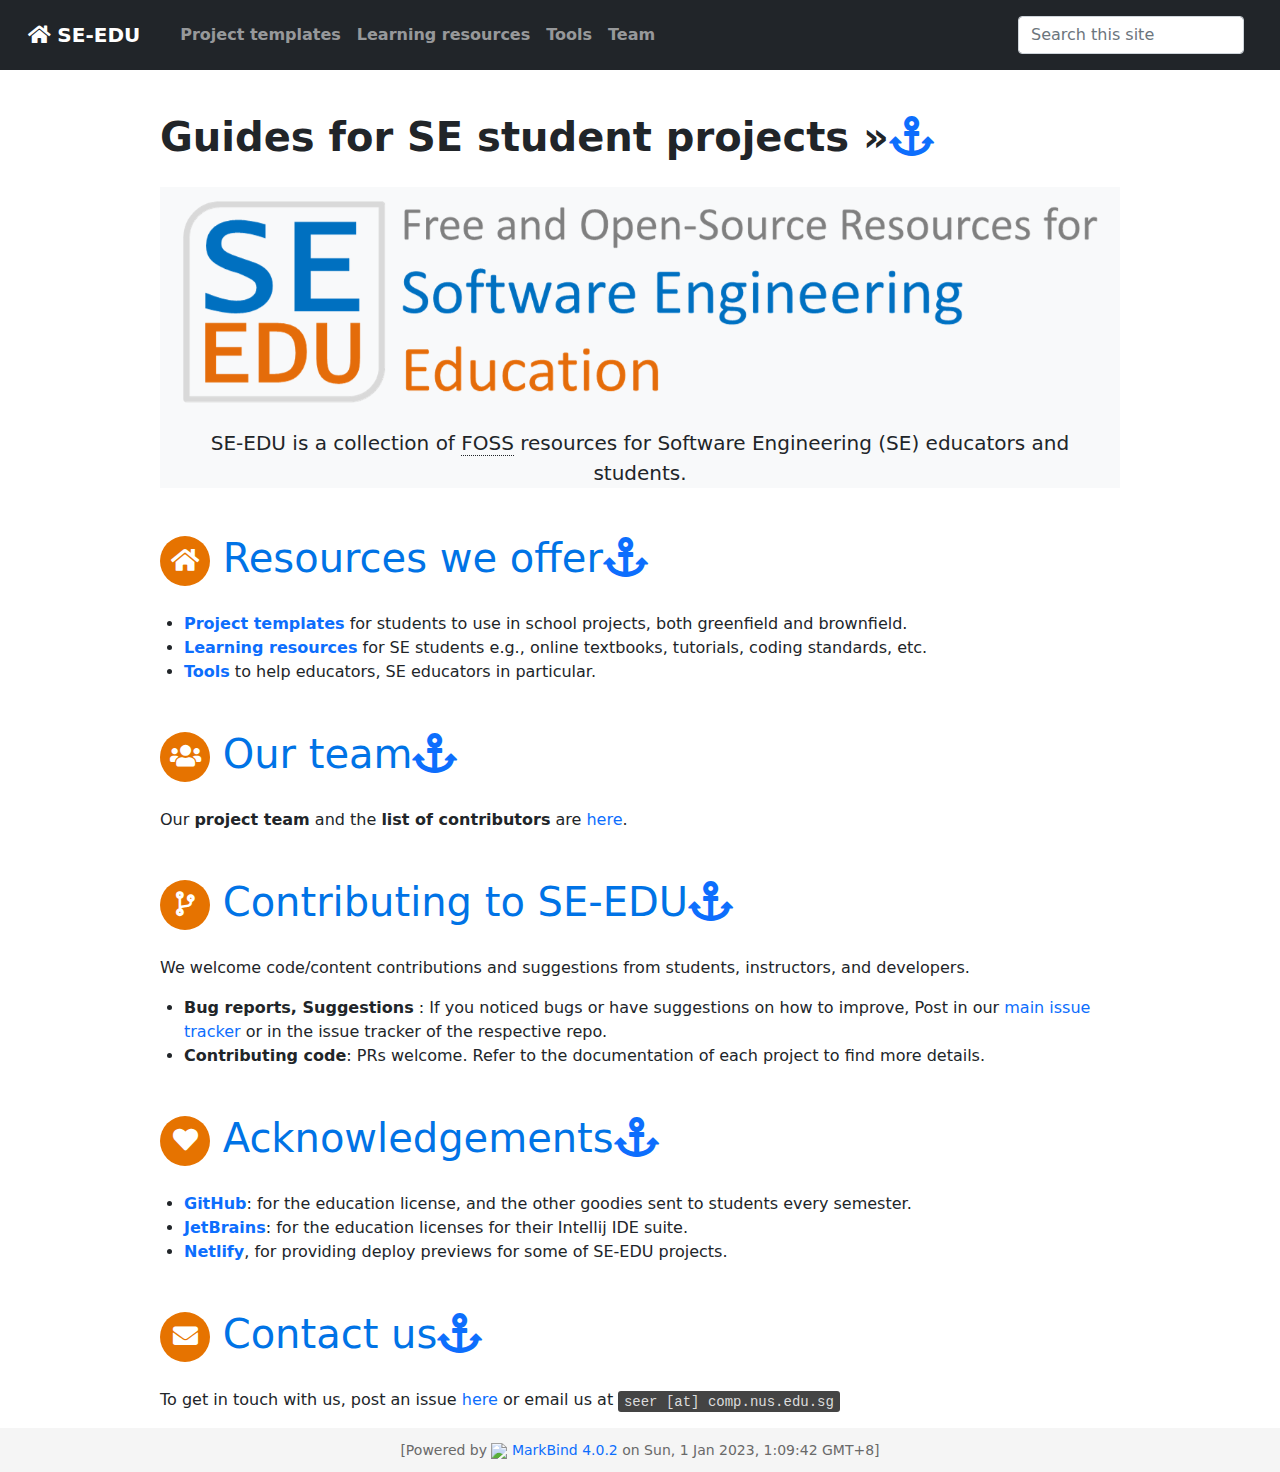
==== commit 051755b8: "Site Update. [skip ci]" ====
--- a/index.html
+++ b/index.html
@@ -26,7 +26,7 @@
 <div id="app" data-server-rendered="true"><header fixed=""><div data-v-15113a2f><nav class="navbar navbar-expand-md d-print-none navbar-dark bg-dark" data-v-15113a2f><div class="container-fluid" data-v-15113a2f><div class="navbar-left" data-v-15113a2f><a href="/" title="SE-EDU Home" class="navbar-brand" data-v-15113a2f><span data-v-15113a2f><span aria-hidden="true" class="fas fa-home" data-v-15113a2f></span> <strong data-v-15113a2f><strong data-v-15113a2f>SE-EDU</strong></strong></span></a></div> <div class="navbar-default" data-v-15113a2f><ul class="navbar-nav me-auto mt-2 mt-lg-0" data-v-15113a2f> <li data-v-15113a2f><a href="/docs/templates.html" class="nav-link" data-v-15113a2f><span data-v-15113a2f><strong data-v-15113a2f>Project templates</strong></span></a></li> <li data-v-15113a2f><a href="/docs/resources.html" class="nav-link" data-v-15113a2f><span data-v-15113a2f><strong data-v-15113a2f>Learning resources</strong></span></a></li> <li data-v-15113a2f><a href="/docs/tools.html" class="nav-link" data-v-15113a2f><span data-v-15113a2f><strong data-v-15113a2f>Tools</strong></span></a></li> <li data-v-15113a2f><a href="/docs/team.html" class="nav-link" data-v-15113a2f><span data-v-15113a2f><strong data-v-15113a2f>Team</strong></span></a></li></ul></div> <ul class="navbar-nav navbar-right" data-v-15113a2f><li class="nav-link" data-v-15113a2f><form class="navbar-form" data-v-15113a2f><div class="dropdown" style="position:relative;" data-v-2955e59c><input data-bs-toggle="dropdown" type="text" placeholder="Search this site" autocomplete="off" value="" class="form-control" data-v-2955e59c> <div class="form-control placeholder-div-hidden" data-v-2955e59c>
       Search this site
     </div> <ul class="dropdown-menu search-dropdown-menu d-none dropdown-menu-end" data-v-2955e59c></ul></div></form></li></ul></div></nav> <div class="lower-navbar-container" style="display:none;" data-v-15113a2f><!----> <!----></div></div></header> <div id="flex-body"><div id="content-wrapper" class="fixed-header-padding"><h1 id="guides-for-se-student-projects"><span id="guides-for-se-student-projects" class="anchor"></span><span class="text-dark"><strong><strong>Guides for SE student projects »</strong></strong></span><a href="#guides-for-se-student-projects" onclick="event.stopPropagation()" class="fa fa-anchor"></a></h1> <p></p><header><div class="jumbotron jumbotron-fluid text-center bg-light"><div class="container"><p><a href="/docs/images/logo.png" target="_self"><img src="/docs/images/logo.png" alt="" class="img-fluid"></a></p> <div class="lead ml-3"><p><strong>SE-EDU is a collection of <span data-mb-component-type="tooltip" tabindex="0" class="trigger"><!----> <!----></span> resources for Software Engineering (SE) educators and students.</strong></p></div></div></div></header> <h1 id="resources-we-offer"><span id="resources-we-offer" class="anchor"></span><span class="thumb-wrapper thumb-circle" style="font-size:25px;color:white;background:#e67300;"><img width="" height="" alt="" class="thumb-image"> <span aria-hidden="true" class="fas fa-home"></span></span> Resources we offer<a href="#resources-we-offer" onclick="event.stopPropagation()" class="fa fa-anchor"></a></h1> <ul><li><a href="/docs/templates.html"><strong>Project templates</strong></a> for students to use in school projects, both greenfield and brownfield.</li> <li><a href="/docs/resources.html"><strong>Learning resources</strong></a> for SE students e.g., online textbooks, tutorials, coding standards, etc.</li> <li><a href="/docs/tools.html"><strong>Tools</strong></a> to help educators, SE educators in particular.</li></ul> <h1 id="our-team"><span id="our-team" class="anchor"></span><span class="thumb-wrapper thumb-circle" style="font-size:25px;color:white;background:#e67300;"><img width="" height="" alt="" class="thumb-image"> <span aria-hidden="true" class="fas fa-users"></span></span> Our team<a href="#our-team" onclick="event.stopPropagation()" class="fa fa-anchor"></a></h1> <div class="ml-4"><p>Our <strong>project team</strong> and the <strong>list of contributors</strong> are <a href="/docs/team.html">here</a>.</p></div> <h1 id="contributing-to-se-edu"><span id="contributing-to-se-edu" class="anchor"></span><span class="thumb-wrapper thumb-circle" style="font-size:25px;color:white;background:#e67300;"><img width="" height="" alt="" class="thumb-image"> <span aria-hidden="true" class="fas fa-code-branch"></span></span> Contributing to SE-EDU<a href="#contributing-to-se-edu" onclick="event.stopPropagation()" class="fa fa-anchor"></a></h1> <div class="ml-4"><p>We welcome code/content contributions and suggestions from students, instructors, and developers.</p> <ul><li><strong>Bug reports, Suggestions</strong> : If you noticed bugs or have suggestions on how to improve,
-Post in our <a href="https://github.com/se-edu/main/issues">main issue tracker</a> or in the issue tracker of the respective repo.</li> <li><strong>Contributing code</strong>: PRs welcome. Refer to the documentation of each project to find more details.</li></ul></div> <h1 id="acknowledgements"><span id="acknowledgements" class="anchor"></span><span class="thumb-wrapper thumb-circle" style="font-size:25px;color:white;background:#e67300;"><img width="" height="" alt="" class="thumb-image"> <span aria-hidden="true" class="fas fa-heart"></span></span> Acknowledgements<a href="#acknowledgements" onclick="event.stopPropagation()" class="fa fa-anchor"></a></h1> <ul><li><a href="https://www.github.com/"><strong>GitHub</strong></a>: for the education license, and the other goodies sent to students every semester.</li> <li><a href="https://www.jetbrains.com/"><strong>JetBrains</strong></a>: for the education licenses for their Intellij IDE suite.</li> <li><a href="https://www.netlify.com"><strong>Netlify</strong></a>, for providing deploy previews for some of SE-EDU projects.</li></ul> <h1 id="contact-us"><span id="contact-us" class="anchor"></span><span class="thumb-wrapper thumb-circle" style="font-size:25px;color:white;background:#e67300;"><img width="" height="" alt="" class="thumb-image"> <span aria-hidden="true" class="fas fa-envelope"></span></span> Contact us<a href="#contact-us" onclick="event.stopPropagation()" class="fa fa-anchor"></a></h1> <div class="ml-4"><p>To get in touch with us, post an issue <a href="https://github.com/se-edu/main/issues">here</a> or email us at <code class="hljs inline no-lang">seer [at] comp.nus.edu.sg</code></p></div> <i id="scroll-top-button" onclick="handleScrollTop()" aria-hidden="true" class="fa fa-arrow-circle-up fa-lg d-print-none"></i><p></p></div></div> <footer><div class="text-center"><small>[Powered by <img src="https://markbind.org/favicon.ico" width="30"> <a href="https://markbind.org/">MarkBind 4.0.2</a> on Thu, 29 Dec 2022, 15:51:43 GMT+8]</small></div></footer></div>
+Post in our <a href="https://github.com/se-edu/main/issues">main issue tracker</a> or in the issue tracker of the respective repo.</li> <li><strong>Contributing code</strong>: PRs welcome. Refer to the documentation of each project to find more details.</li></ul></div> <h1 id="acknowledgements"><span id="acknowledgements" class="anchor"></span><span class="thumb-wrapper thumb-circle" style="font-size:25px;color:white;background:#e67300;"><img width="" height="" alt="" class="thumb-image"> <span aria-hidden="true" class="fas fa-heart"></span></span> Acknowledgements<a href="#acknowledgements" onclick="event.stopPropagation()" class="fa fa-anchor"></a></h1> <ul><li><a href="https://www.github.com/"><strong>GitHub</strong></a>: for the education license, and the other goodies sent to students every semester.</li> <li><a href="https://www.jetbrains.com/"><strong>JetBrains</strong></a>: for the education licenses for their Intellij IDE suite.</li> <li><a href="https://www.netlify.com"><strong>Netlify</strong></a>, for providing deploy previews for some of SE-EDU projects.</li></ul> <h1 id="contact-us"><span id="contact-us" class="anchor"></span><span class="thumb-wrapper thumb-circle" style="font-size:25px;color:white;background:#e67300;"><img width="" height="" alt="" class="thumb-image"> <span aria-hidden="true" class="fas fa-envelope"></span></span> Contact us<a href="#contact-us" onclick="event.stopPropagation()" class="fa fa-anchor"></a></h1> <div class="ml-4"><p>To get in touch with us, post an issue <a href="https://github.com/se-edu/main/issues">here</a> or email us at <code class="hljs inline no-lang">seer [at] comp.nus.edu.sg</code></p></div> <i id="scroll-top-button" onclick="handleScrollTop()" aria-hidden="true" class="fa fa-arrow-circle-up fa-lg d-print-none"></i><p></p></div></div> <footer><div class="text-center"><small>[Powered by <img src="https://markbind.org/favicon.ico" width="30"> <a href="https://markbind.org/">MarkBind 4.0.2</a> on Sun, 1 Jan 2023, 1:09:42 GMT+8]</small></div></footer></div>
 </body><script src="markbind/js/bootstrap-utility.min.js"></script>
 <script>
   MarkBind.setupWithSearch()
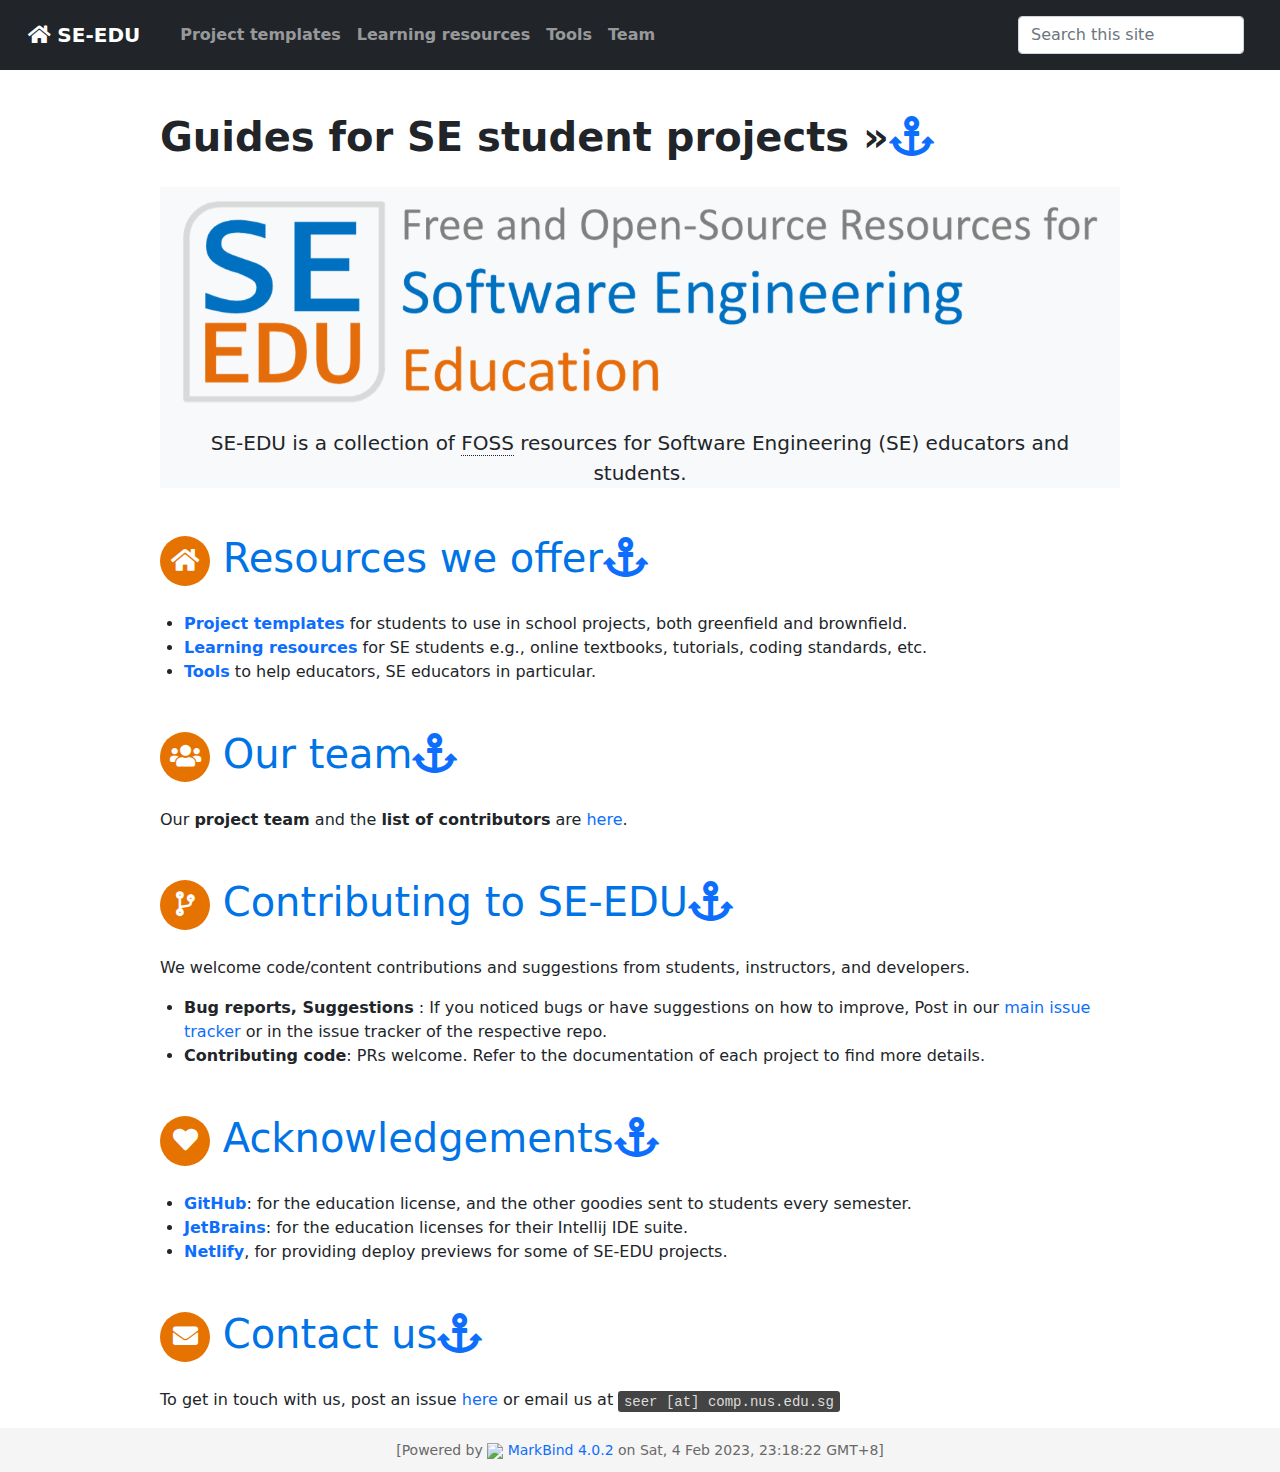
==== commit 95969fa3: "Site Update. [skip ci]" ====
--- a/index.html
+++ b/index.html
@@ -26,7 +26,7 @@
 <div id="app" data-server-rendered="true"><header fixed=""><div data-v-15113a2f><nav class="navbar navbar-expand-md d-print-none navbar-dark bg-dark" data-v-15113a2f><div class="container-fluid" data-v-15113a2f><div class="navbar-left" data-v-15113a2f><a href="/" title="SE-EDU Home" class="navbar-brand" data-v-15113a2f><span data-v-15113a2f><span aria-hidden="true" class="fas fa-home" data-v-15113a2f></span> <strong data-v-15113a2f><strong data-v-15113a2f>SE-EDU</strong></strong></span></a></div> <div class="navbar-default" data-v-15113a2f><ul class="navbar-nav me-auto mt-2 mt-lg-0" data-v-15113a2f> <li data-v-15113a2f><a href="/docs/templates.html" class="nav-link" data-v-15113a2f><span data-v-15113a2f><strong data-v-15113a2f>Project templates</strong></span></a></li> <li data-v-15113a2f><a href="/docs/resources.html" class="nav-link" data-v-15113a2f><span data-v-15113a2f><strong data-v-15113a2f>Learning resources</strong></span></a></li> <li data-v-15113a2f><a href="/docs/tools.html" class="nav-link" data-v-15113a2f><span data-v-15113a2f><strong data-v-15113a2f>Tools</strong></span></a></li> <li data-v-15113a2f><a href="/docs/team.html" class="nav-link" data-v-15113a2f><span data-v-15113a2f><strong data-v-15113a2f>Team</strong></span></a></li></ul></div> <ul class="navbar-nav navbar-right" data-v-15113a2f><li class="nav-link" data-v-15113a2f><form class="navbar-form" data-v-15113a2f><div class="dropdown" style="position:relative;" data-v-2955e59c><input data-bs-toggle="dropdown" type="text" placeholder="Search this site" autocomplete="off" value="" class="form-control" data-v-2955e59c> <div class="form-control placeholder-div-hidden" data-v-2955e59c>
       Search this site
     </div> <ul class="dropdown-menu search-dropdown-menu d-none dropdown-menu-end" data-v-2955e59c></ul></div></form></li></ul></div></nav> <div class="lower-navbar-container" style="display:none;" data-v-15113a2f><!----> <!----></div></div></header> <div id="flex-body"><div id="content-wrapper" class="fixed-header-padding"><h1 id="guides-for-se-student-projects"><span id="guides-for-se-student-projects" class="anchor"></span><span class="text-dark"><strong><strong>Guides for SE student projects »</strong></strong></span><a href="#guides-for-se-student-projects" onclick="event.stopPropagation()" class="fa fa-anchor"></a></h1> <p></p><header><div class="jumbotron jumbotron-fluid text-center bg-light"><div class="container"><p><a href="/docs/images/logo.png" target="_self"><img src="/docs/images/logo.png" alt="" class="img-fluid"></a></p> <div class="lead ml-3"><p><strong>SE-EDU is a collection of <span data-mb-component-type="tooltip" tabindex="0" class="trigger"><!----> <!----></span> resources for Software Engineering (SE) educators and students.</strong></p></div></div></div></header> <h1 id="resources-we-offer"><span id="resources-we-offer" class="anchor"></span><span class="thumb-wrapper thumb-circle" style="font-size:25px;color:white;background:#e67300;"><img width="" height="" alt="" class="thumb-image"> <span aria-hidden="true" class="fas fa-home"></span></span> Resources we offer<a href="#resources-we-offer" onclick="event.stopPropagation()" class="fa fa-anchor"></a></h1> <ul><li><a href="/docs/templates.html"><strong>Project templates</strong></a> for students to use in school projects, both greenfield and brownfield.</li> <li><a href="/docs/resources.html"><strong>Learning resources</strong></a> for SE students e.g., online textbooks, tutorials, coding standards, etc.</li> <li><a href="/docs/tools.html"><strong>Tools</strong></a> to help educators, SE educators in particular.</li></ul> <h1 id="our-team"><span id="our-team" class="anchor"></span><span class="thumb-wrapper thumb-circle" style="font-size:25px;color:white;background:#e67300;"><img width="" height="" alt="" class="thumb-image"> <span aria-hidden="true" class="fas fa-users"></span></span> Our team<a href="#our-team" onclick="event.stopPropagation()" class="fa fa-anchor"></a></h1> <div class="ml-4"><p>Our <strong>project team</strong> and the <strong>list of contributors</strong> are <a href="/docs/team.html">here</a>.</p></div> <h1 id="contributing-to-se-edu"><span id="contributing-to-se-edu" class="anchor"></span><span class="thumb-wrapper thumb-circle" style="font-size:25px;color:white;background:#e67300;"><img width="" height="" alt="" class="thumb-image"> <span aria-hidden="true" class="fas fa-code-branch"></span></span> Contributing to SE-EDU<a href="#contributing-to-se-edu" onclick="event.stopPropagation()" class="fa fa-anchor"></a></h1> <div class="ml-4"><p>We welcome code/content contributions and suggestions from students, instructors, and developers.</p> <ul><li><strong>Bug reports, Suggestions</strong> : If you noticed bugs or have suggestions on how to improve,
-Post in our <a href="https://github.com/se-edu/main/issues">main issue tracker</a> or in the issue tracker of the respective repo.</li> <li><strong>Contributing code</strong>: PRs welcome. Refer to the documentation of each project to find more details.</li></ul></div> <h1 id="acknowledgements"><span id="acknowledgements" class="anchor"></span><span class="thumb-wrapper thumb-circle" style="font-size:25px;color:white;background:#e67300;"><img width="" height="" alt="" class="thumb-image"> <span aria-hidden="true" class="fas fa-heart"></span></span> Acknowledgements<a href="#acknowledgements" onclick="event.stopPropagation()" class="fa fa-anchor"></a></h1> <ul><li><a href="https://www.github.com/"><strong>GitHub</strong></a>: for the education license, and the other goodies sent to students every semester.</li> <li><a href="https://www.jetbrains.com/"><strong>JetBrains</strong></a>: for the education licenses for their Intellij IDE suite.</li> <li><a href="https://www.netlify.com"><strong>Netlify</strong></a>, for providing deploy previews for some of SE-EDU projects.</li></ul> <h1 id="contact-us"><span id="contact-us" class="anchor"></span><span class="thumb-wrapper thumb-circle" style="font-size:25px;color:white;background:#e67300;"><img width="" height="" alt="" class="thumb-image"> <span aria-hidden="true" class="fas fa-envelope"></span></span> Contact us<a href="#contact-us" onclick="event.stopPropagation()" class="fa fa-anchor"></a></h1> <div class="ml-4"><p>To get in touch with us, post an issue <a href="https://github.com/se-edu/main/issues">here</a> or email us at <code class="hljs inline no-lang">seer [at] comp.nus.edu.sg</code></p></div> <i id="scroll-top-button" onclick="handleScrollTop()" aria-hidden="true" class="fa fa-arrow-circle-up fa-lg d-print-none"></i><p></p></div></div> <footer><div class="text-center"><small>[Powered by <img src="https://markbind.org/favicon.ico" width="30"> <a href="https://markbind.org/">MarkBind 4.0.2</a> on Sun, 1 Jan 2023, 1:09:42 GMT+8]</small></div></footer></div>
+Post in our <a href="https://github.com/se-edu/main/issues">main issue tracker</a> or in the issue tracker of the respective repo.</li> <li><strong>Contributing code</strong>: PRs welcome. Refer to the documentation of each project to find more details.</li></ul></div> <h1 id="acknowledgements"><span id="acknowledgements" class="anchor"></span><span class="thumb-wrapper thumb-circle" style="font-size:25px;color:white;background:#e67300;"><img width="" height="" alt="" class="thumb-image"> <span aria-hidden="true" class="fas fa-heart"></span></span> Acknowledgements<a href="#acknowledgements" onclick="event.stopPropagation()" class="fa fa-anchor"></a></h1> <ul><li><a href="https://www.github.com/"><strong>GitHub</strong></a>: for the education license, and the other goodies sent to students every semester.</li> <li><a href="https://www.jetbrains.com/"><strong>JetBrains</strong></a>: for the education licenses for their Intellij IDE suite.</li> <li><a href="https://www.netlify.com"><strong>Netlify</strong></a>, for providing deploy previews for some of SE-EDU projects.</li></ul> <h1 id="contact-us"><span id="contact-us" class="anchor"></span><span class="thumb-wrapper thumb-circle" style="font-size:25px;color:white;background:#e67300;"><img width="" height="" alt="" class="thumb-image"> <span aria-hidden="true" class="fas fa-envelope"></span></span> Contact us<a href="#contact-us" onclick="event.stopPropagation()" class="fa fa-anchor"></a></h1> <div class="ml-4"><p>To get in touch with us, post an issue <a href="https://github.com/se-edu/main/issues">here</a> or email us at <code class="hljs inline no-lang">seer [at] comp.nus.edu.sg</code></p></div> <i id="scroll-top-button" onclick="handleScrollTop()" aria-hidden="true" class="fa fa-arrow-circle-up fa-lg d-print-none"></i><p></p></div></div> <footer><div class="text-center"><small>[Powered by <img src="https://markbind.org/favicon.ico" width="30"> <a href="https://markbind.org/">MarkBind 4.0.2</a> on Sat, 4 Feb 2023, 23:18:22 GMT+8]</small></div></footer></div>
 </body><script src="markbind/js/bootstrap-utility.min.js"></script>
 <script>
   MarkBind.setupWithSearch()
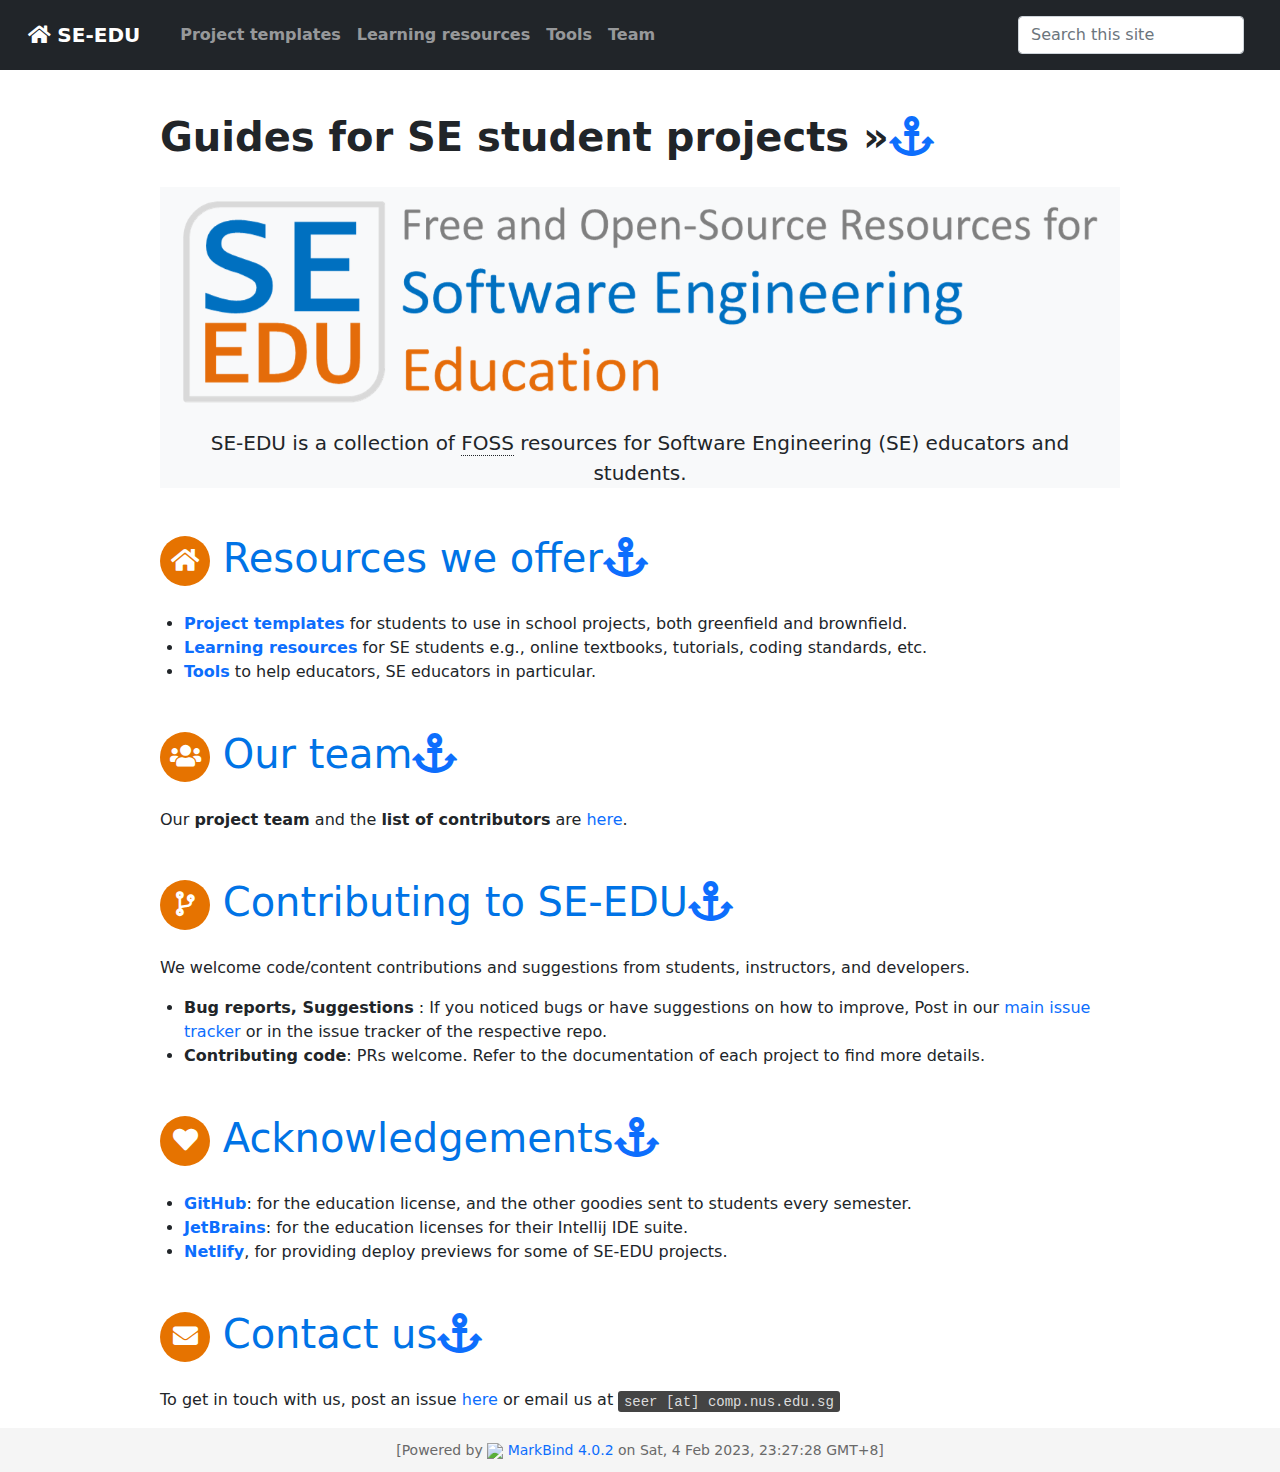
==== commit 31a34670: "Site Update. [skip ci]" ====
--- a/index.html
+++ b/index.html
@@ -26,7 +26,7 @@
 <div id="app" data-server-rendered="true"><header fixed=""><div data-v-15113a2f><nav class="navbar navbar-expand-md d-print-none navbar-dark bg-dark" data-v-15113a2f><div class="container-fluid" data-v-15113a2f><div class="navbar-left" data-v-15113a2f><a href="/" title="SE-EDU Home" class="navbar-brand" data-v-15113a2f><span data-v-15113a2f><span aria-hidden="true" class="fas fa-home" data-v-15113a2f></span> <strong data-v-15113a2f><strong data-v-15113a2f>SE-EDU</strong></strong></span></a></div> <div class="navbar-default" data-v-15113a2f><ul class="navbar-nav me-auto mt-2 mt-lg-0" data-v-15113a2f> <li data-v-15113a2f><a href="/docs/templates.html" class="nav-link" data-v-15113a2f><span data-v-15113a2f><strong data-v-15113a2f>Project templates</strong></span></a></li> <li data-v-15113a2f><a href="/docs/resources.html" class="nav-link" data-v-15113a2f><span data-v-15113a2f><strong data-v-15113a2f>Learning resources</strong></span></a></li> <li data-v-15113a2f><a href="/docs/tools.html" class="nav-link" data-v-15113a2f><span data-v-15113a2f><strong data-v-15113a2f>Tools</strong></span></a></li> <li data-v-15113a2f><a href="/docs/team.html" class="nav-link" data-v-15113a2f><span data-v-15113a2f><strong data-v-15113a2f>Team</strong></span></a></li></ul></div> <ul class="navbar-nav navbar-right" data-v-15113a2f><li class="nav-link" data-v-15113a2f><form class="navbar-form" data-v-15113a2f><div class="dropdown" style="position:relative;" data-v-2955e59c><input data-bs-toggle="dropdown" type="text" placeholder="Search this site" autocomplete="off" value="" class="form-control" data-v-2955e59c> <div class="form-control placeholder-div-hidden" data-v-2955e59c>
       Search this site
     </div> <ul class="dropdown-menu search-dropdown-menu d-none dropdown-menu-end" data-v-2955e59c></ul></div></form></li></ul></div></nav> <div class="lower-navbar-container" style="display:none;" data-v-15113a2f><!----> <!----></div></div></header> <div id="flex-body"><div id="content-wrapper" class="fixed-header-padding"><h1 id="guides-for-se-student-projects"><span id="guides-for-se-student-projects" class="anchor"></span><span class="text-dark"><strong><strong>Guides for SE student projects »</strong></strong></span><a href="#guides-for-se-student-projects" onclick="event.stopPropagation()" class="fa fa-anchor"></a></h1> <p></p><header><div class="jumbotron jumbotron-fluid text-center bg-light"><div class="container"><p><a href="/docs/images/logo.png" target="_self"><img src="/docs/images/logo.png" alt="" class="img-fluid"></a></p> <div class="lead ml-3"><p><strong>SE-EDU is a collection of <span data-mb-component-type="tooltip" tabindex="0" class="trigger"><!----> <!----></span> resources for Software Engineering (SE) educators and students.</strong></p></div></div></div></header> <h1 id="resources-we-offer"><span id="resources-we-offer" class="anchor"></span><span class="thumb-wrapper thumb-circle" style="font-size:25px;color:white;background:#e67300;"><img width="" height="" alt="" class="thumb-image"> <span aria-hidden="true" class="fas fa-home"></span></span> Resources we offer<a href="#resources-we-offer" onclick="event.stopPropagation()" class="fa fa-anchor"></a></h1> <ul><li><a href="/docs/templates.html"><strong>Project templates</strong></a> for students to use in school projects, both greenfield and brownfield.</li> <li><a href="/docs/resources.html"><strong>Learning resources</strong></a> for SE students e.g., online textbooks, tutorials, coding standards, etc.</li> <li><a href="/docs/tools.html"><strong>Tools</strong></a> to help educators, SE educators in particular.</li></ul> <h1 id="our-team"><span id="our-team" class="anchor"></span><span class="thumb-wrapper thumb-circle" style="font-size:25px;color:white;background:#e67300;"><img width="" height="" alt="" class="thumb-image"> <span aria-hidden="true" class="fas fa-users"></span></span> Our team<a href="#our-team" onclick="event.stopPropagation()" class="fa fa-anchor"></a></h1> <div class="ml-4"><p>Our <strong>project team</strong> and the <strong>list of contributors</strong> are <a href="/docs/team.html">here</a>.</p></div> <h1 id="contributing-to-se-edu"><span id="contributing-to-se-edu" class="anchor"></span><span class="thumb-wrapper thumb-circle" style="font-size:25px;color:white;background:#e67300;"><img width="" height="" alt="" class="thumb-image"> <span aria-hidden="true" class="fas fa-code-branch"></span></span> Contributing to SE-EDU<a href="#contributing-to-se-edu" onclick="event.stopPropagation()" class="fa fa-anchor"></a></h1> <div class="ml-4"><p>We welcome code/content contributions and suggestions from students, instructors, and developers.</p> <ul><li><strong>Bug reports, Suggestions</strong> : If you noticed bugs or have suggestions on how to improve,
-Post in our <a href="https://github.com/se-edu/main/issues">main issue tracker</a> or in the issue tracker of the respective repo.</li> <li><strong>Contributing code</strong>: PRs welcome. Refer to the documentation of each project to find more details.</li></ul></div> <h1 id="acknowledgements"><span id="acknowledgements" class="anchor"></span><span class="thumb-wrapper thumb-circle" style="font-size:25px;color:white;background:#e67300;"><img width="" height="" alt="" class="thumb-image"> <span aria-hidden="true" class="fas fa-heart"></span></span> Acknowledgements<a href="#acknowledgements" onclick="event.stopPropagation()" class="fa fa-anchor"></a></h1> <ul><li><a href="https://www.github.com/"><strong>GitHub</strong></a>: for the education license, and the other goodies sent to students every semester.</li> <li><a href="https://www.jetbrains.com/"><strong>JetBrains</strong></a>: for the education licenses for their Intellij IDE suite.</li> <li><a href="https://www.netlify.com"><strong>Netlify</strong></a>, for providing deploy previews for some of SE-EDU projects.</li></ul> <h1 id="contact-us"><span id="contact-us" class="anchor"></span><span class="thumb-wrapper thumb-circle" style="font-size:25px;color:white;background:#e67300;"><img width="" height="" alt="" class="thumb-image"> <span aria-hidden="true" class="fas fa-envelope"></span></span> Contact us<a href="#contact-us" onclick="event.stopPropagation()" class="fa fa-anchor"></a></h1> <div class="ml-4"><p>To get in touch with us, post an issue <a href="https://github.com/se-edu/main/issues">here</a> or email us at <code class="hljs inline no-lang">seer [at] comp.nus.edu.sg</code></p></div> <i id="scroll-top-button" onclick="handleScrollTop()" aria-hidden="true" class="fa fa-arrow-circle-up fa-lg d-print-none"></i><p></p></div></div> <footer><div class="text-center"><small>[Powered by <img src="https://markbind.org/favicon.ico" width="30"> <a href="https://markbind.org/">MarkBind 4.0.2</a> on Sat, 4 Feb 2023, 23:18:22 GMT+8]</small></div></footer></div>
+Post in our <a href="https://github.com/se-edu/main/issues">main issue tracker</a> or in the issue tracker of the respective repo.</li> <li><strong>Contributing code</strong>: PRs welcome. Refer to the documentation of each project to find more details.</li></ul></div> <h1 id="acknowledgements"><span id="acknowledgements" class="anchor"></span><span class="thumb-wrapper thumb-circle" style="font-size:25px;color:white;background:#e67300;"><img width="" height="" alt="" class="thumb-image"> <span aria-hidden="true" class="fas fa-heart"></span></span> Acknowledgements<a href="#acknowledgements" onclick="event.stopPropagation()" class="fa fa-anchor"></a></h1> <ul><li><a href="https://www.github.com/"><strong>GitHub</strong></a>: for the education license, and the other goodies sent to students every semester.</li> <li><a href="https://www.jetbrains.com/"><strong>JetBrains</strong></a>: for the education licenses for their Intellij IDE suite.</li> <li><a href="https://www.netlify.com"><strong>Netlify</strong></a>, for providing deploy previews for some of SE-EDU projects.</li></ul> <h1 id="contact-us"><span id="contact-us" class="anchor"></span><span class="thumb-wrapper thumb-circle" style="font-size:25px;color:white;background:#e67300;"><img width="" height="" alt="" class="thumb-image"> <span aria-hidden="true" class="fas fa-envelope"></span></span> Contact us<a href="#contact-us" onclick="event.stopPropagation()" class="fa fa-anchor"></a></h1> <div class="ml-4"><p>To get in touch with us, post an issue <a href="https://github.com/se-edu/main/issues">here</a> or email us at <code class="hljs inline no-lang">seer [at] comp.nus.edu.sg</code></p></div> <i id="scroll-top-button" onclick="handleScrollTop()" aria-hidden="true" class="fa fa-arrow-circle-up fa-lg d-print-none"></i><p></p></div></div> <footer><div class="text-center"><small>[Powered by <img src="https://markbind.org/favicon.ico" width="30"> <a href="https://markbind.org/">MarkBind 4.0.2</a> on Sat, 4 Feb 2023, 23:27:28 GMT+8]</small></div></footer></div>
 </body><script src="markbind/js/bootstrap-utility.min.js"></script>
 <script>
   MarkBind.setupWithSearch()
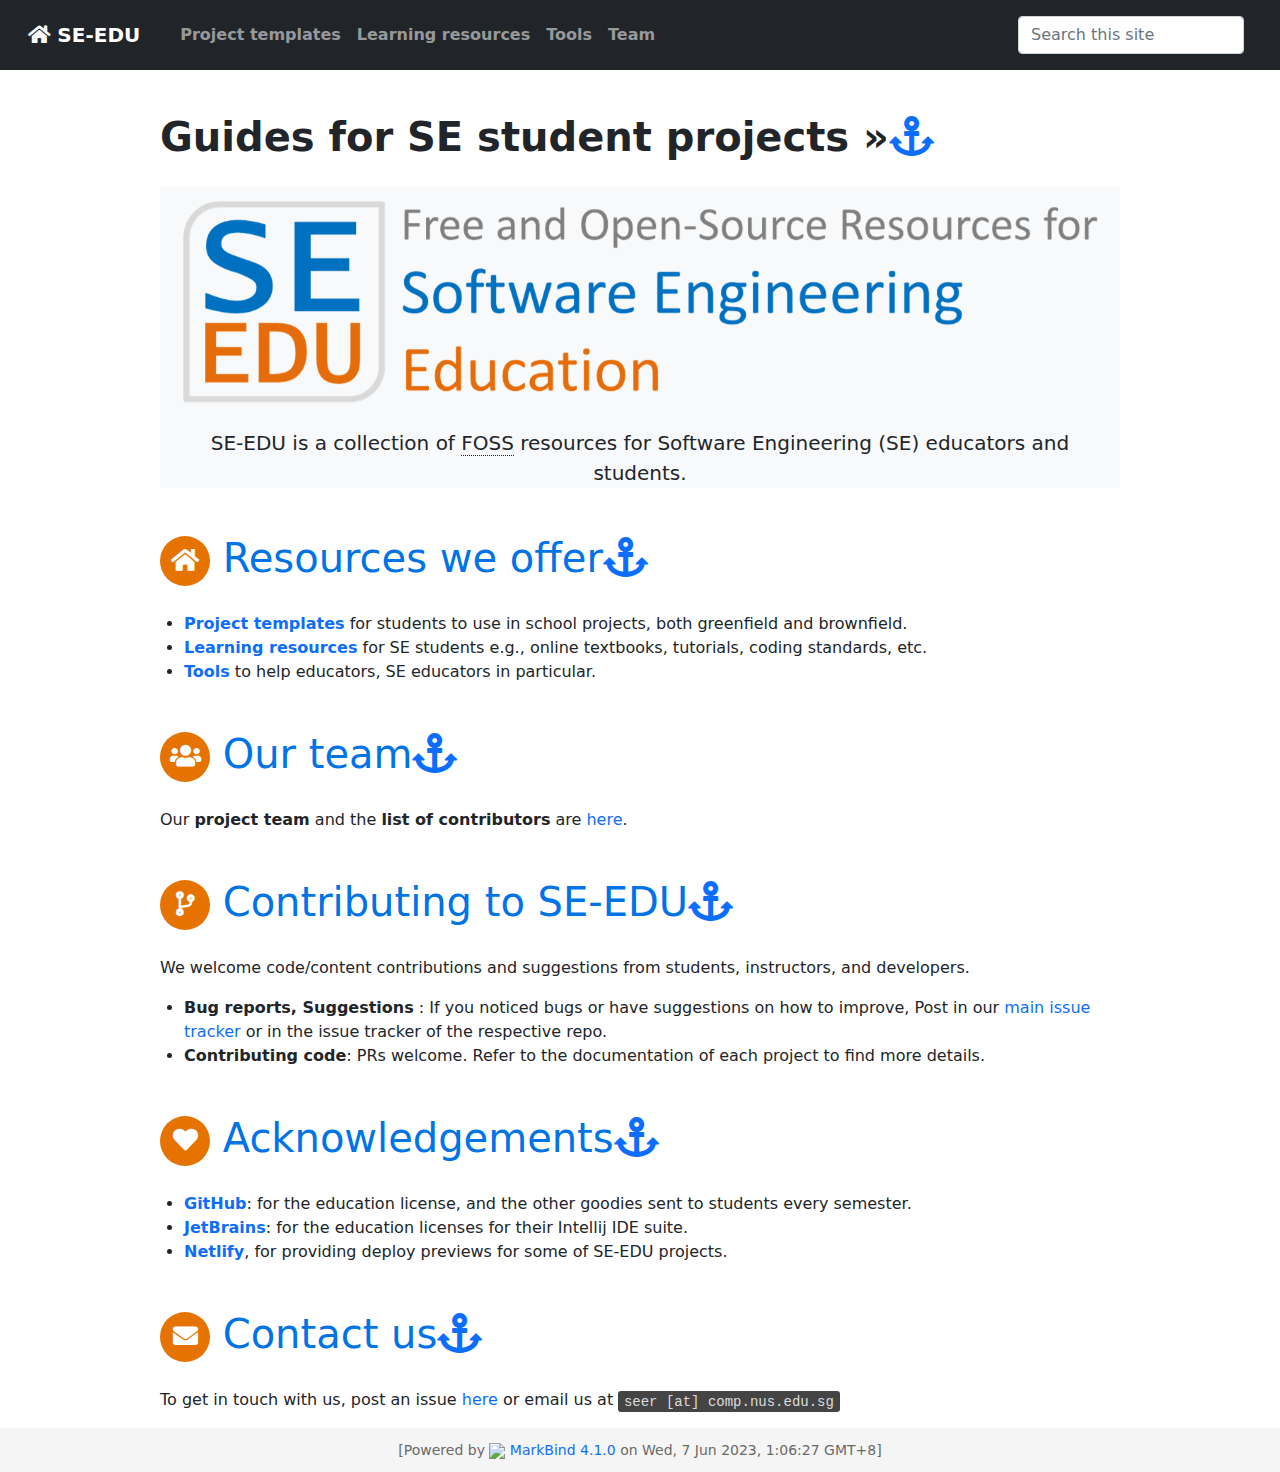
==== commit 0c1aedb2: "Site Update. [skip ci]" ====
--- a/index.html
+++ b/index.html
@@ -3,19 +3,19 @@
 <head>
     <meta charset="utf-8">
     <meta http-equiv="X-UA-Compatible" content="IE=edge">
-    <meta name="generator" content="MarkBind 4.0.2">
+    <meta name="generator" content="MarkBind 4.1.0">
     <meta name="viewport" content="width=device-width, initial-scale=1">
     <title>SE-EDU: Free Resources for Software Engineering Education</title>
-    <link rel="stylesheet" href="markbind/css/bootstrap.min.css">
-    <link rel="stylesheet" href="markbind/fontawesome/css/all.min.css">
-    <link rel="stylesheet" href="markbind/glyphicons/css/bootstrap-glyphicons.min.css">
-    <link rel="stylesheet" href="markbind/css/octicons.css">
-    <link rel="stylesheet" href="markbind/material-icons/material-icons.css">
-    <link rel="stylesheet" href="markbind/css/codeblock-dark.min.css"><link rel="stylesheet" href="markbind/css/markbind.min.css"><script src="markbind/js/polyfill.min.js"></script>
-    <script src="markbind/js/vue.min.js"></script>
-    <script src="markbind/js/markbind.min.js"></script>
+    <link rel="stylesheet" href="/markbind/css/bootstrap.min.css">
+    <link rel="stylesheet" href="/markbind/fontawesome/css/all.min.css">
+    <link rel="stylesheet" href="/markbind/glyphicons/css/bootstrap-glyphicons.min.css">
+    <link rel="stylesheet" href="/markbind/css/octicons.css">
+    <link rel="stylesheet" href="/markbind/material-icons/material-icons.css">
+    <link rel="stylesheet" href="/markbind/css/codeblock-dark.min.css"><link rel="stylesheet" href="/markbind/css/markbind.min.css"><script src="/markbind/js/polyfill.min.js"></script>
+    <script src="/markbind/js/vue.min.js"></script>
+    <script src="/markbind/js/markbind.min.js"></script>
     <script src="index.page-vue-render.js"></script>
-    <script src="markbind/js/jquery.min.js"></script><link rel="stylesheet" href="/plugins/markbind-plugin-anchors/markbind-plugin-anchors.css"><link rel="stylesheet" href="/plugins/markbind-plugin-tree/markbind-plugin-tree.css">
+    <script src="/markbind/js/jquery.min.js"></script><link rel="stylesheet" href="/plugins/markbind-plugin-anchors/markbind-plugin-anchors.css"><link rel="stylesheet" href="/plugins/markbind-plugin-tree/markbind-plugin-tree.css">
     
   <link rel="stylesheet" href="/css/main.css">
 <link rel="icon" href="/favicon.ico"></head>
@@ -26,8 +26,8 @@
 <div id="app" data-server-rendered="true"><header fixed=""><div data-v-15113a2f><nav class="navbar navbar-expand-md d-print-none navbar-dark bg-dark" data-v-15113a2f><div class="container-fluid" data-v-15113a2f><div class="navbar-left" data-v-15113a2f><a href="/" title="SE-EDU Home" class="navbar-brand" data-v-15113a2f><span data-v-15113a2f><span aria-hidden="true" class="fas fa-home" data-v-15113a2f></span> <strong data-v-15113a2f><strong data-v-15113a2f>SE-EDU</strong></strong></span></a></div> <div class="navbar-default" data-v-15113a2f><ul class="navbar-nav me-auto mt-2 mt-lg-0" data-v-15113a2f> <li data-v-15113a2f><a href="/docs/templates.html" class="nav-link" data-v-15113a2f><span data-v-15113a2f><strong data-v-15113a2f>Project templates</strong></span></a></li> <li data-v-15113a2f><a href="/docs/resources.html" class="nav-link" data-v-15113a2f><span data-v-15113a2f><strong data-v-15113a2f>Learning resources</strong></span></a></li> <li data-v-15113a2f><a href="/docs/tools.html" class="nav-link" data-v-15113a2f><span data-v-15113a2f><strong data-v-15113a2f>Tools</strong></span></a></li> <li data-v-15113a2f><a href="/docs/team.html" class="nav-link" data-v-15113a2f><span data-v-15113a2f><strong data-v-15113a2f>Team</strong></span></a></li></ul></div> <ul class="navbar-nav navbar-right" data-v-15113a2f><li class="nav-link" data-v-15113a2f><form class="navbar-form" data-v-15113a2f><div class="dropdown" style="position:relative;" data-v-2955e59c><input data-bs-toggle="dropdown" type="text" placeholder="Search this site" autocomplete="off" value="" class="form-control" data-v-2955e59c> <div class="form-control placeholder-div-hidden" data-v-2955e59c>
       Search this site
     </div> <ul class="dropdown-menu search-dropdown-menu d-none dropdown-menu-end" data-v-2955e59c></ul></div></form></li></ul></div></nav> <div class="lower-navbar-container" style="display:none;" data-v-15113a2f><!----> <!----></div></div></header> <div id="flex-body"><div id="content-wrapper" class="fixed-header-padding"><h1 id="guides-for-se-student-projects"><span id="guides-for-se-student-projects" class="anchor"></span><span class="text-dark"><strong><strong>Guides for SE student projects »</strong></strong></span><a href="#guides-for-se-student-projects" onclick="event.stopPropagation()" class="fa fa-anchor"></a></h1> <p></p><header><div class="jumbotron jumbotron-fluid text-center bg-light"><div class="container"><p><a href="/docs/images/logo.png" target="_self"><img src="/docs/images/logo.png" alt="" class="img-fluid"></a></p> <div class="lead ml-3"><p><strong>SE-EDU is a collection of <span data-mb-component-type="tooltip" tabindex="0" class="trigger"><!----> <!----></span> resources for Software Engineering (SE) educators and students.</strong></p></div></div></div></header> <h1 id="resources-we-offer"><span id="resources-we-offer" class="anchor"></span><span class="thumb-wrapper thumb-circle" style="font-size:25px;color:white;background:#e67300;"><img width="" height="" alt="" class="thumb-image"> <span aria-hidden="true" class="fas fa-home"></span></span> Resources we offer<a href="#resources-we-offer" onclick="event.stopPropagation()" class="fa fa-anchor"></a></h1> <ul><li><a href="/docs/templates.html"><strong>Project templates</strong></a> for students to use in school projects, both greenfield and brownfield.</li> <li><a href="/docs/resources.html"><strong>Learning resources</strong></a> for SE students e.g., online textbooks, tutorials, coding standards, etc.</li> <li><a href="/docs/tools.html"><strong>Tools</strong></a> to help educators, SE educators in particular.</li></ul> <h1 id="our-team"><span id="our-team" class="anchor"></span><span class="thumb-wrapper thumb-circle" style="font-size:25px;color:white;background:#e67300;"><img width="" height="" alt="" class="thumb-image"> <span aria-hidden="true" class="fas fa-users"></span></span> Our team<a href="#our-team" onclick="event.stopPropagation()" class="fa fa-anchor"></a></h1> <div class="ml-4"><p>Our <strong>project team</strong> and the <strong>list of contributors</strong> are <a href="/docs/team.html">here</a>.</p></div> <h1 id="contributing-to-se-edu"><span id="contributing-to-se-edu" class="anchor"></span><span class="thumb-wrapper thumb-circle" style="font-size:25px;color:white;background:#e67300;"><img width="" height="" alt="" class="thumb-image"> <span aria-hidden="true" class="fas fa-code-branch"></span></span> Contributing to SE-EDU<a href="#contributing-to-se-edu" onclick="event.stopPropagation()" class="fa fa-anchor"></a></h1> <div class="ml-4"><p>We welcome code/content contributions and suggestions from students, instructors, and developers.</p> <ul><li><strong>Bug reports, Suggestions</strong> : If you noticed bugs or have suggestions on how to improve,
-Post in our <a href="https://github.com/se-edu/main/issues">main issue tracker</a> or in the issue tracker of the respective repo.</li> <li><strong>Contributing code</strong>: PRs welcome. Refer to the documentation of each project to find more details.</li></ul></div> <h1 id="acknowledgements"><span id="acknowledgements" class="anchor"></span><span class="thumb-wrapper thumb-circle" style="font-size:25px;color:white;background:#e67300;"><img width="" height="" alt="" class="thumb-image"> <span aria-hidden="true" class="fas fa-heart"></span></span> Acknowledgements<a href="#acknowledgements" onclick="event.stopPropagation()" class="fa fa-anchor"></a></h1> <ul><li><a href="https://www.github.com/"><strong>GitHub</strong></a>: for the education license, and the other goodies sent to students every semester.</li> <li><a href="https://www.jetbrains.com/"><strong>JetBrains</strong></a>: for the education licenses for their Intellij IDE suite.</li> <li><a href="https://www.netlify.com"><strong>Netlify</strong></a>, for providing deploy previews for some of SE-EDU projects.</li></ul> <h1 id="contact-us"><span id="contact-us" class="anchor"></span><span class="thumb-wrapper thumb-circle" style="font-size:25px;color:white;background:#e67300;"><img width="" height="" alt="" class="thumb-image"> <span aria-hidden="true" class="fas fa-envelope"></span></span> Contact us<a href="#contact-us" onclick="event.stopPropagation()" class="fa fa-anchor"></a></h1> <div class="ml-4"><p>To get in touch with us, post an issue <a href="https://github.com/se-edu/main/issues">here</a> or email us at <code class="hljs inline no-lang">seer [at] comp.nus.edu.sg</code></p></div> <i id="scroll-top-button" onclick="handleScrollTop()" aria-hidden="true" class="fa fa-arrow-circle-up fa-lg d-print-none"></i><p></p></div></div> <footer><div class="text-center"><small>[Powered by <img src="https://markbind.org/favicon.ico" width="30"> <a href="https://markbind.org/">MarkBind 4.0.2</a> on Sat, 4 Feb 2023, 23:27:28 GMT+8]</small></div></footer></div>
-</body><script src="markbind/js/bootstrap-utility.min.js"></script>
+Post in our <a href="https://github.com/se-edu/main/issues">main issue tracker</a> or in the issue tracker of the respective repo.</li> <li><strong>Contributing code</strong>: PRs welcome. Refer to the documentation of each project to find more details.</li></ul></div> <h1 id="acknowledgements"><span id="acknowledgements" class="anchor"></span><span class="thumb-wrapper thumb-circle" style="font-size:25px;color:white;background:#e67300;"><img width="" height="" alt="" class="thumb-image"> <span aria-hidden="true" class="fas fa-heart"></span></span> Acknowledgements<a href="#acknowledgements" onclick="event.stopPropagation()" class="fa fa-anchor"></a></h1> <ul><li><a href="https://www.github.com/"><strong>GitHub</strong></a>: for the education license, and the other goodies sent to students every semester.</li> <li><a href="https://www.jetbrains.com/"><strong>JetBrains</strong></a>: for the education licenses for their Intellij IDE suite.</li> <li><a href="https://www.netlify.com"><strong>Netlify</strong></a>, for providing deploy previews for some of SE-EDU projects.</li></ul> <h1 id="contact-us"><span id="contact-us" class="anchor"></span><span class="thumb-wrapper thumb-circle" style="font-size:25px;color:white;background:#e67300;"><img width="" height="" alt="" class="thumb-image"> <span aria-hidden="true" class="fas fa-envelope"></span></span> Contact us<a href="#contact-us" onclick="event.stopPropagation()" class="fa fa-anchor"></a></h1> <div class="ml-4"><p>To get in touch with us, post an issue <a href="https://github.com/se-edu/main/issues">here</a> or email us at <code class="hljs inline no-lang">seer [at] comp.nus.edu.sg</code></p></div> <i id="scroll-top-button" onclick="handleScrollTop()" aria-hidden="true" class="fa fa-arrow-circle-up fa-lg d-print-none"></i><p></p></div></div> <footer><div class="text-center"><small>[Powered by <img src="https://markbind.org/favicon.ico" width="30"> <a href="https://markbind.org/">MarkBind 4.1.0</a> on Wed, 7 Jun 2023, 1:06:27 GMT+8]</small></div></footer></div>
+</body><script src="/markbind/js/bootstrap-utility.min.js"></script>
 <script>
   MarkBind.setupWithSearch()
 </script>
--- a/markbind/css/markbind.min.css
+++ b/markbind/css/markbind.min.css
@@ -1 +1 @@
-.resize-observer[data-v-8859cc6c]{border:none;background-color:transparent;opacity:0}.resize-observer[data-v-8859cc6c],.resize-observer[data-v-8859cc6c] object{position:absolute;top:0;left:0;z-index:-1;width:100%;height:100%;pointer-events:none;display:block;overflow:hidden}.v-popper__popper{z-index:10000;top:0;left:0}.v-popper__popper.v-popper__popper--hidden{visibility:hidden;opacity:0;transition:opacity .15s,visibility .15s;pointer-events:none}.v-popper__popper.v-popper__popper--shown{visibility:visible;opacity:1;transition:opacity .15s}.v-popper__popper.v-popper__popper--skip-transition,.v-popper__popper.v-popper__popper--skip-transition>.v-popper__wrapper{transition:none!important}.v-popper__backdrop{position:absolute;top:0;left:0;width:100%;height:100%;display:none}.v-popper__inner{position:relative;box-sizing:border-box;overflow-y:auto}.v-popper__inner>div{position:relative;z-index:1;max-width:inherit;max-height:inherit}.v-popper__arrow-container{position:absolute;width:10px;height:10px}.v-popper__popper--arrow-overflow .v-popper__arrow-container,.v-popper__popper--no-positioning .v-popper__arrow-container{display:none}.v-popper__arrow-inner,.v-popper__arrow-outer{border-style:solid;position:absolute;top:0;left:0;width:0;height:0}.v-popper__arrow-inner{visibility:hidden;border-width:7px}.v-popper__arrow-outer{border-width:6px}.v-popper__popper[data-popper-placement^=bottom] .v-popper__arrow-inner,.v-popper__popper[data-popper-placement^=top] .v-popper__arrow-inner{left:-2px}.v-popper__popper[data-popper-placement^=bottom] .v-popper__arrow-outer,.v-popper__popper[data-popper-placement^=top] .v-popper__arrow-outer{left:-1px}.v-popper__popper[data-popper-placement^=top] .v-popper__arrow-inner,.v-popper__popper[data-popper-placement^=top] .v-popper__arrow-outer{border-bottom-width:0;border-left-color:transparent!important;border-right-color:transparent!important;border-bottom-color:transparent!important}.v-popper__popper[data-popper-placement^=top] .v-popper__arrow-inner{top:-2px}.v-popper__popper[data-popper-placement^=bottom] .v-popper__arrow-container{top:0}.v-popper__popper[data-popper-placement^=bottom] .v-popper__arrow-inner,.v-popper__popper[data-popper-placement^=bottom] .v-popper__arrow-outer{border-top-width:0;border-left-color:transparent!important;border-right-color:transparent!important;border-top-color:transparent!important}.v-popper__popper[data-popper-placement^=bottom] .v-popper__arrow-inner{top:-4px}.v-popper__popper[data-popper-placement^=bottom] .v-popper__arrow-outer{top:-6px}.v-popper__popper[data-popper-placement^=left] .v-popper__arrow-inner,.v-popper__popper[data-popper-placement^=right] .v-popper__arrow-inner{top:-2px}.v-popper__popper[data-popper-placement^=left] .v-popper__arrow-outer,.v-popper__popper[data-popper-placement^=right] .v-popper__arrow-outer{top:-1px}.v-popper__popper[data-popper-placement^=right] .v-popper__arrow-inner,.v-popper__popper[data-popper-placement^=right] .v-popper__arrow-outer{border-left-width:0;border-left-color:transparent!important;border-top-color:transparent!important;border-bottom-color:transparent!important}.v-popper__popper[data-popper-placement^=right] .v-popper__arrow-inner{left:-4px}.v-popper__popper[data-popper-placement^=right] .v-popper__arrow-outer{left:-6px}.v-popper__popper[data-popper-placement^=left] .v-popper__arrow-container{right:-10px}.v-popper__popper[data-popper-placement^=left] .v-popper__arrow-inner,.v-popper__popper[data-popper-placement^=left] .v-popper__arrow-outer{border-right-width:0;border-top-color:transparent!important;border-right-color:transparent!important;border-bottom-color:transparent!important}.v-popper__popper[data-popper-placement^=left] .v-popper__arrow-inner{left:-2px}.v-popper--theme-dropdown .v-popper__inner{background:#fff;color:#000;border-radius:6px;border:1px solid #ddd;box-shadow:0 6px 30px rgba(0,0,0,.10196078431372549)}.v-popper--theme-dropdown .v-popper__arrow-inner{visibility:visible;border-color:#fff}.v-popper--theme-dropdown .v-popper__arrow-outer{border-color:#ddd}.v-popper--theme-tooltip .v-popper__inner{background:rgba(0,0,0,.8);color:#fff;border-radius:6px;padding:7px 12px 6px}.v-popper--theme-tooltip .v-popper__arrow-outer{border-color:rgba(0,0,0,.8)}.dropdown-submenu[data-v-3d2bfc10]{color:#212529!important;padding:0!important;position:relative}.dropdown-submenu ul.dropdown-menu[data-v-3d2bfc10]{margin-left:0}.btn-group>ul>.dropdown-submenu:last-child>ul[data-v-3d2bfc10],.dropdown>ul>.dropdown-submenu:last-child>ul[data-v-3d2bfc10]{margin-bottom:-.5rem}@media (min-width:768px){.submenu-toggle[data-v-3d2bfc10]:after{display:inline-block;width:0;height:0;vertical-align:.255em;content:"";border-top:.3em solid transparent;border-right:0;border-bottom:.3em solid transparent;border-left:.3em solid;float:right;margin-top:.5em}}@media (max-width:767px){.dropdown-submenu>ul[data-v-3d2bfc10]{padding-bottom:0;border-radius:0;margin:-.05rem;position:static;float:none}.submenu-toggle[data-v-3d2bfc10]:after{display:inline-block;width:0;height:0;margin-left:.255em;vertical-align:.255em;content:"";border-top:.3em solid;border-right:.3em solid transparent;border-bottom:0;border-left:.3em solid transparent;float:right;margin-top:.5em}}@media (max-width:767px){.navbar-default .dropdown[data-v-2e98b3f0]{position:static}.navbar-default .dropdown-menu[data-v-2e98b3f0]{position:absolute;max-width:100%;max-height:75vh;overflow-y:auto;overscroll-behavior:contain}.navbar-default .dropdown-menu-end[data-v-2e98b3f0]{right:auto}}.secret[data-v-2e98b3f0]{position:absolute;clip:rect(0 0 0 0);overflow:hidden;margin:-1px;height:1px;width:1px;padding:0;border:0}.btn-with-before[data-v-2e98b3f0]{padding-left:.2rem;padding-right:.4rem}.dropdown-toggle[data-v-2e98b3f0]{cursor:pointer;display:block;width:max-content}.navbar .dropdown-toggle[data-v-2e98b3f0]{color:inherit;text-decoration:none}.toggle-site-nav-button[data-v-69eece42]{cursor:pointer;height:53px;left:0;padding:15px;position:absolute;transform:rotate(0deg);transition:all .25s ease-in-out;width:52px}.toggle-site-nav-button span[data-v-69eece42]{background-color:#000;display:block;height:3px;left:15px;position:absolute;top:50%;transition:all .25s ease-in-out;width:21px}.toggle-site-nav-button>span[data-v-69eece42]:first-child{transform:translateY(-8px)}.toggle-site-nav-button>span[data-v-69eece42]:nth-child(2){transform-origin:100% 50%}.toggle-site-nav-button>span[data-v-69eece42]:nth-child(3){transform:translateY(8px)}.nav-menu-close-icon .toggle-site-nav-button>span[data-v-69eece42]:first-child{transform:rotate(135deg)}.nav-menu-close-icon .toggle-site-nav-button>span[data-v-69eece42]:nth-child(2){left:-60px;opacity:0}.nav-menu-close-icon .toggle-site-nav-button>span[data-v-69eece42]:nth-child(3){transform:rotate(-135deg)}.toggle-page-nav-button[data-v-3c57aa97]{cursor:pointer;top:6px;padding:15px;position:absolute;right:0}.toggle-page-nav-button span[data-v-3c57aa97]{background-color:#000;border-radius:50%;display:block;height:5px;margin-top:2px;position:absolute;right:15px;transform:rotate(0deg);transition:all .25s ease-in-out;width:5px}.toggle-page-nav-button>span[data-v-3c57aa97]:first-child{transform:translateY(-8px)}.toggle-page-nav-button>span[data-v-3c57aa97]:nth-child(2){transform-origin:100% 50%}.toggle-page-nav-button>span[data-v-3c57aa97]:nth-child(3){transform:translateY(8px)}.nav-menu-close-icon .toggle-page-nav-button>span[data-v-3c57aa97]:first-child{border-radius:0;height:3px;transform:rotate(135deg);width:21px}.nav-menu-close-icon .toggle-page-nav-button>span[data-v-3c57aa97]:nth-child(2){transform:scale(0)}.nav-menu-close-icon .toggle-page-nav-button>span[data-v-3c57aa97]:nth-child(3){border-radius:0;height:3px;transform:rotate(-135deg);width:21px}@media (max-width:767px){.navbar[data-v-15113a2f]{padding-left:0;padding-right:0;padding-bottom:0}.navbar-left[data-v-15113a2f]{max-width:50%;order:1;padding-left:1rem}.navbar-left [data-v-15113a2f]{white-space:normal}.navbar-right[data-v-15113a2f]{order:1;max-width:50%;padding:0 16px}.navbar-default[data-v-15113a2f]{display:block;margin-top:.3125rem;width:100%;order:2;overflow-x:scroll;-ms-overflow-style:none;scrollbar-width:none}.navbar-default[data-v-15113a2f]::-webkit-scrollbar{display:none}.navbar-default ul[data-v-15113a2f]{flex-direction:row;margin-top:0!important;width:100%}.navbar-default>ul>[data-v-15113a2f]{background:rgba(0,0,0,.2);padding:.3125rem .625rem;flex-grow:1}.navbar-light .navbar-default>ul>[data-v-15113a2f]{background:rgba(0,0,0,.05)}.navbar-default>ul>.current[data-v-15113a2f]{background:transparent}.navbar-default a[data-v-15113a2f],[data-v-15113a2f] .dropdown-toggle{margin:0 auto;width:max-content}[data-v-15113a2f] .dropdown{display:flex;align-items:center}.container-fluid[data-v-15113a2f]{padding:0}}.navbar-brand[data-v-15113a2f]{display:inline-block}.navbar-brand>img[data-v-15113a2f],.navbar-brand>svg[data-v-15113a2f]{display:block}.navbar-right[data-v-15113a2f]{padding-right:1rem}.navbar-left[data-v-15113a2f]{align-items:center;display:flex;font-size:1.25rem;line-height:inherit;padding:.3125rem 1rem;white-space:nowrap}.navbar-fixed[data-v-15113a2f]{position:fixed;width:100%;z-index:1000}.navbar-default[data-v-15113a2f]{display:flex;flex-basis:auto;flex-grow:1;align-items:center}[data-v-15113a2f] .dropdown-current{color:#fff!important;background:#007bff}.lower-navbar-container[data-v-15113a2f]{background-color:#fff;border-bottom:1px solid #c1c1c1;height:50px;width:100%;position:relative}.navbar.navbar-dark .navbar-nav[data-v-15113a2f] .current:not(.dropdown) a,.navbar.navbar-dark .navbar-nav[data-v-15113a2f] .dropdown.current>a{color:#fff}.navbar.navbar-light .navbar-nav[data-v-15113a2f] .current:not(.dropdown) a,.navbar.navbar-light .navbar-nav[data-v-15113a2f] .dropdown.current>a{color:#000}.collapse-button{font-size:10px!important;float:right;padding:3px 8px!important;margin-left:3px;margin-top:2px}.collapse-icon{transition:transform .4s ease-in-out}.collapse-icon.opened{transform:rotate(-180deg)}.card-collapse[data-v-5681bde8]{overflow:hidden;transition:max-height .5s ease-in-out}.seamless-button[data-v-5681bde8]{opacity:0;transition:opacity .3s}.card-header:hover .seamless-button[data-v-5681bde8]{opacity:1}.card-peek-collapsed[data-v-5681bde8]{position:relative}.card-peek-collapsed[data-v-5681bde8]:after{content:"";position:absolute;width:100%;bottom:0;height:125px;background-image:linear-gradient(180deg,transparent,#fff 90%)}.peek-read-more[data-v-5681bde8]{z-index:1;opacity:.2;transition:opacity .5s}.peek-read-more[data-v-5681bde8]:before{position:absolute;width:100%;text-align:center;bottom:10px}.peek-read-more[data-v-5681bde8]:hover{cursor:pointer;opacity:.4}.peek-read-more-fade-enter[data-v-5681bde8],.peek-read-more-fade-leave-to[data-v-5681bde8]{opacity:0}.card-heading{width:100%}.card-title{display:inline-block;font-size:1em;line-height:1.2em;margin:0;white-space:normal;text-align:left}.card-title *{margin-bottom:0!important}.caret-wrapper{float:left;width:32px}.minimal-caret-wrapper{display:inline-block;font-size:13px;margin-right:5px}.header-wrapper{display:inline-block;width:calc(100% - 128px);transition:opacity .5s}.header-transparent{opacity:0}.button-wrapper{float:right;width:96px}.header-toggle{cursor:pointer}.expandable-card{margin-bottom:0!important;margin-top:5px}.card-group>.card-container>.expandable-card{margin-top:0!important}.card-seamless{padding:0}.card.card-seamless{box-shadow:none;border:none}.card-seamless>.card-heading{padding:0}.card-seamless>.card-collapse>hr{margin:0;width:calc(100% - 27px)}.card-seamless>.card-collapse>.card-body{padding:10px 0}.card-body>.collapse-button{margin-bottom:13px;margin-top:5px;opacity:.2}.card-body>.collapse-button:hover{opacity:1}.card-seamless>.card-collapse>.card-body>.collapse-button{position:relative;top:22px}.close-button{margin-left:3px}.close-button,.popup-button{font-size:10px!important;float:right;padding:3px 8px!important;margin-top:2px}.morph{display:inline-block}.morph-display-wrapper{margin-top:5px;display:flex;align-items:center}@media (max-width:575.98px){.header-wrapper{display:inline-block;width:calc(100% - 64px)}.button-wrapper{float:right;width:32px}.card-body{padding:.5rem}.card-collapse>hr{margin-top:1.5rem}.card-header{padding:.5rem}}.card-peek-collapsed[data-v-e932f598]{position:relative}.card-peek-collapsed[data-v-e932f598]:after{content:"";position:absolute;width:100%;bottom:0;height:125px;background-image:linear-gradient(180deg,transparent,#fff 90%)}.morph-title[data-v-e932f598]{padding:0 .3em;border-color:#000;background-color:transparent;vertical-align:top}.morph-title[data-v-e932f598]:active,.morph-title[data-v-e932f598]:focus,.morph-title[data-v-e932f598]:hover{color:#fff;border-color:#343a40;background-color:#343a40}.card-collapse[data-v-e932f598]{overflow:hidden;transition:max-height .5s ease-in-out}.card-flex[data-v-e932f598]{display:flex;flex-direction:column;border:0;margin:0}.header-fade-enter[data-v-e932f598]{opacity:0}.header-fade-leave-active[data-v-e932f598]{position:absolute}.header-fade-leave-to[data-v-e932f598]{opacity:0!important}.card-title-inline[data-v-e932f598]{display:inline-block}.card-body[data-v-e932f598]{padding:0}.header-wrapper[data-v-e932f598]{width:100%;display:inline-block;background-color:#fff}.header-wrapper-bottom[data-v-e932f598]{order:1}.ellipses[data-v-e932f598]:before{position:relative;bottom:3px;content:"...";font-weight:900;margin-right:4px}.button-wrapper[data-v-e932f598]{padding-left:2px;border:solid hsla(0,0%,58.8%,.2);border-width:0 0 0 1px;margin-left:2px;width:auto;float:none;opacity:0;transition:opacity .5s;vertical-align:text-top;display:inline-block}.button-wrapper-expanded[data-v-e932f598]{padding-left:0;border:0;margin-left:0}.card:hover .button-wrapper[data-v-e932f598]{opacity:1}.header-toggle[data-v-e932f598]{cursor:pointer}.glyphicon[data-v-e932f598]{font-size:12px}.minimal-button[data-v-e932f598]{padding:0 3px;border:0;color:#969696;background-color:transparent;cursor:pointer}.minimal-button[data-v-e932f598]:active,.minimal-button[data-v-e932f598]:focus,.minimal-button[data-v-e932f598]:hover{color:#1e1e1e}.minimal-popup-button[data-v-e932f598]{top:1px;font-size:9px}.minimal-menu-up[data-v-e932f598]{top:2px;font-size:13px}.minimal-menu-down[data-v-e932f598]{top:1px;font-size:13px}.minimal-close-button[data-v-e932f598]{top:0;font-size:11px}@media (max-width:575.98px){.button-wrapper-expanded[data-v-e932f598]{padding-left:0;border:0;margin-left:0;opacity:.15}.button-wrapper-visible[data-v-e932f598]{opacity:1}}.annotate-image-wrapper{position:relative;text-align:left;display:inline-block}.annotate-image{max-width:100%;height:auto}.annotate-point{pointer-events:none;top:0;left:0;bottom:0}.annotate-point,.popover-annotation{position:absolute;width:100%;height:100%}.hover-point{border-radius:50%;border-style:solid;border-width:1px;z-index:1}.hover-label{position:absolute;pointer-events:none;z-index:2;text-align:center}.hover-wrapper{z-index:0;background:transparent;display:inline-flex;align-items:center;justify-content:center}.legend-wrapper{height:100%;position:relative}.text-header{font-size:1.1em;font-weight:500;margin-top:1em}.image-wrapper{display:inline-block;text-align:center;padding:4px}.image-caption{display:block}.quiz-container[data-v-c7bbe514]{overflow:hidden}.intro-outro-card[data-v-c7bbe514]{transition:opacity .5s;box-shadow:0 2px 7px 5px hsla(0,0%,82.4%,.2)}.intro-outro-card-enter-active[data-v-c7bbe514],.intro-outro-card-leave-to[data-v-c7bbe514]{opacity:0}.intro-outro-card>.card-body[data-v-c7bbe514]{display:flex;flex-direction:column;align-items:center;justify-content:center}.score[data-v-c7bbe514]{font-size:1.4rem;font-weight:700}.score-circle[data-v-c7bbe514]{stroke-dasharray:264;fill:none;stroke:rgba(132,215,255,.8);stroke-width:8;transition:stroke-dashoffset 1.5s ease-out,stroke 1.5s linear}.score-background-circle[data-v-c7bbe514]{fill:none;stroke:rgba(227,226,226,.5);stroke-width:8}.btn[data-v-c7bbe514]{border-radius:2em}.result-icon[data-v-48074a07]{display:inline-flex;align-items:center;justify-content:center;height:2em;width:2em;border-width:2px;border-style:solid;border-radius:2em}.question[data-v-48074a07]{margin-bottom:1rem;transition:transform .5s ease-out,opacity .5s linear;box-shadow:0 2px 7px 5px hsla(0,0%,82.4%,.2)}.question-enter-active[data-v-48074a07]{opacity:0;transform:translateX(-100%)}.question-leave-to[data-v-48074a07]{opacity:0;transform:translateX(100%)}.q-btn[data-v-48074a07]{border-radius:2.5em;transition:opacity .5s,transform .7s}.q-btn-enter[data-v-48074a07]{opacity:0;transform:translateY(30px)}.q-btn-leave-to[data-v-48074a07]{opacity:0;transform:translateX(calc(-100% - .25rem))}.q-btn-leave-active[data-v-48074a07]{position:absolute}.card-header[data-v-48074a07]{font-size:1.05em;font-weight:500}.answer[data-v-48074a07]>:last-child,.card-header[data-v-48074a07]>:last-child{margin-bottom:0}@keyframes shake-data-v-48074a07{20%{transform:translate(-1px,-1px)}40%{transform:translate(1px,1px)}60%{transform:translate(0)}80%{transform:translate(-1px,1px)}to{transform:translate(1px,-1px)}}.shake[data-v-48074a07]{animation:shake-data-v-48074a07 .25s;animation-iteration-count:2}textarea.form-control[data-v-48074a07]{height:auto;min-height:75px;margin-bottom:10px}.fa-check[data-v-41dcef96],.fa-times[data-v-41dcef96]{font-size:1.2em}.content[data-v-41dcef96] :last-child,.reason[data-v-41dcef96] :last-child{margin-bottom:0}.reason[data-v-41dcef96]{padding:0 .5rem}.checkbox-label[data-v-41dcef96]{cursor:pointer}.form-control[data-v-41dcef96]{height:auto;margin-bottom:10px;cursor:pointer}.form-control.danger>.checkbox-label[data-v-41dcef96],.form-control.danger[data-v-41dcef96],.form-control.success>.checkbox-label[data-v-41dcef96],.form-control.success[data-v-41dcef96]{cursor:default}.disabled[data-v-41dcef96]{opacity:.9}.radio-svg[data-v-41dcef96]{width:1em;height:1em;vertical-align:text-top}.checkbox[data-v-41dcef96]{width:1em;height:1em;margin-right:5px;vertical-align:middle}.row[data-v-41dcef96]{margin:.2rem 0 0;align-items:center}input.form-control[data-v-41dcef96]{height:auto;min-height:20px;margin-bottom:0;width:50%;cursor:text}.blanks-keywords[data-v-41dcef96],input.form-control[data-v-41dcef96]:disabled{margin-bottom:.5rem}.blanks-form-control[data-v-41dcef96]{border:none;cursor:default}.blanks-cross[data-v-41dcef96]{margin-right:3px;margin-left:3px}.fa-hashtag[data-v-521e76fe],.fa-key[data-v-521e76fe]{padding-right:.2em}.mark[data-v-521e76fe]{padding:0!important}.heading[data-v-521e76fe]{padding:0 0 .1rem .2rem}.heading-text[data-v-521e76fe]{display:inline-block;width:92%;white-space:normal;vertical-align:top;word-break:break-word}.keyword-text[data-v-521e76fe]{font-size:smaller}.page-title[data-v-521e76fe]{font-size:1.05rem;font-weight:700}.page-headings-separator[data-v-521e76fe]{margin:.2rem 0}.dropdown[data-v-2955e59c]{display:block}.form-control[data-v-2955e59c]{min-width:12.7em;max-width:25.4em}@media screen and (max-width:878px) and (orientation:portrait){.form-control[data-v-2955e59c]{min-width:8em;max-width:16em}}@media screen and (min-width:768px) and (max-width:878px) and (orientation:landscape){.form-control[data-v-2955e59c]{min-width:9em;max-width:18em}}.table-active[data-v-2955e59c]{background-color:rgba(0,0,0,.075)}.dropdown-menu-end[data-v-2955e59c]{right:0;left:auto}.placeholder-div-hidden[data-v-2955e59c]{height:0;padding-top:0;padding-bottom:0;border-top:0;border-bottom:0;visibility:hidden;overflow:hidden}.search-dropdown-menu{min-width:30em;max-height:30em;overflow-y:scroll}.dropdown-menu>li>a{cursor:pointer}@media screen and (max-width:768px){.search-dropdown-menu{min-width:90vw;max-height:30em;overflow-y:scroll}.dropdown-menu.search-dropdown-menu{position:absolute}}.tab-pane>hr[data-v-430db186]{margin:0}.printable-tab-header[data-v-430db186],.tab-pane-hide[data-v-430db186]{display:none}@media print{.printable-tab-header[data-v-430db186]{display:flex;margin-bottom:15px;border-bottom:1px solid #dee2e6}.printable-tab-header>div[data-v-430db186]{margin-bottom:-2px}.printable-tab-pane[data-v-430db186]{display:block;padding:10px}}.nav-tabs[data-v-4ad59749]{margin-bottom:15px}.printable-tab-group-header[data-v-4ad59749]{display:none}@media print{.printable-tab-group[data-v-4ad59749]{border:1px solid #dee2e6;border-radius:5px;padding:10px;margin:10px 0}.printable-tab-group-header[data-v-4ad59749]{display:block;margin-bottom:10px;text-decoration:underline}}.nav-tabs[data-v-3b6be04c]{margin-bottom:15px}.tab-content[data-v-3b6be04c]{margin-bottom:1.5rem}@media print{.printable-tabs[data-v-3b6be04c]{border:1px solid #dee2e6;border-radius:5px;padding:20px}}.thumb-wrapper{display:inline-block;overflow:hidden;position:relative;text-align:center;vertical-align:middle}.thumb-circle{border-radius:50%;-moz-border-radius:50%;-webkit-border-radius:50%}.thumb-image{left:50%;position:absolute;top:50%;transform:translate(-50%,-50%);-ms-transform:translate(-50%,-50%);-webkit-transform:translate(-50%,-50%)}.box-container[data-v-7d17494f]{padding:0;border-radius:6px}.box-header-wrapper[data-v-7d17494f]{display:flex;flex-direction:row;align-items:center;width:100%;padding:.4rem 1.25rem .28rem;border-radius:6px 6px 0 0}.box-body-wrapper[data-v-7d17494f]{display:flex;flex-direction:row;width:100%;padding:.75rem 1.25rem}.box-container.seamless>.header-and-body>.box-body-wrapper[data-v-7d17494f]{padding:.75rem .5rem}.contents[data-v-7d17494f]{padding:0 6px;width:100%;min-width:0}.box-container.seamless>.header-and-body>div.box-body-wrapper>.contents[data-v-7d17494f]{padding-left:12px}.heading[data-v-7d17494f]{display:inline;float:right;font-weight:400;color:inherit;background-color:hsla(0,0%,94.1%,.6);width:auto;padding:3px 5px 4px;border-width:0;border-radius:0 6px 0 6px;margin:-13px -27px 0 15px}.box-body-wrapper-with-heading[data-v-7d17494f]{padding-top:.5rem}.alert-dismissible[data-v-7d17494f]{padding-right:4rem}.box-header[data-v-7d17494f]{font-weight:500}.icon-wrapper[data-v-7d17494f]{display:inline;text-align:center;margin-right:.5em;min-width:1em}.close-with-heading[data-v-7d17494f]{top:0;right:0;position:absolute;padding:1rem}.close-with-heading>span[data-v-7d17494f]{vertical-align:text-top}.alert-dismissible .btn-close[data-v-7d17494f]{padding:1rem}.contents[data-v-7d17494f]>:last-child{margin-bottom:0}.alert-default[data-v-7d17494f]{color:#24292e;background-color:#f6f8fa;border-color:#e8ebef}.alert-border-left[data-v-7d17494f]{background-color:#f9f8f8;border-left:solid;border-width:0 0 0 5px}.vertical-divider[data-v-7d17494f]{width:4px}.horizontal-divider[data-v-7d17494f]{margin:0 auto;width:calc(100% - 2.5rem);height:3px}.no-background[data-v-7d17494f]{background:none}.no-border[data-v-7d17494f]{border:none}@media screen and (max-width:768px){.box-header-wrapper[data-v-7d17494f]{padding:.75rem .75rem .1rem}.box-body-wrapper[data-v-7d17494f]{padding:.75rem}.contents[data-v-7d17494f]{padding:0}}div.box-header>*{margin-bottom:0}.site-nav-root a.current{color:#0072ec}.site-nav-list{list-style-type:none;padding-left:0}.site-nav-default-list-item{display:flex;transition:background-color .08s;cursor:pointer}.site-nav-custom-list-item,.site-nav-default-list-item{padding:.5rem 0 0 2.8rem;color:#454545}.site-nav-list-item-0{padding:.8rem 0 .4rem .8rem;font-weight:600;font-size:1.05em}.site-nav-list-item-1{padding:.5rem 0 .3rem 1.3rem}.site-nav-list-item-2{padding:.5rem 0 .2rem 1.8rem;font-size:.95em}.site-nav-list-item-3{padding:.5rem 0 .2rem 2.4rem;font-size:.87em}.site-nav-default-list-item:hover{background-color:rgba(214,233,255,.35)}.site-nav-default-list-item a{display:inline-block;height:100%;color:#454545}.site-nav-default-list-item:hover a{color:#000;text-decoration:none}.site-nav-dropdown-btn-icon{display:inline-block;align-self:center;width:1.5em;height:1.5em;text-align:center;border-radius:1rem;margin:0 .5rem 0 auto;transition:.4s;transform:rotate(0deg);-webkit-transition:.4s;-webkit-transform:rotate(0deg)}.site-nav-dropdown-btn-icon:hover{background-color:#d8e3fb}.site-nav-rotate-icon{color:#4c7ff1;transform:rotate(-180deg);-webkit-transform:rotate(-180deg)}.site-nav-dropdown-container{background:transparent;max-height:0;overflow:hidden;transition:max-height .15s ease-out;-webkit-transition:max-height .15s ease-out}.site-nav-dropdown-container-open{max-height:1000px;transition:max-height .25s ease-in;-webkit-transition:max-height .25s ease-in}.nav-menu[data-v-032a677e]{display:none;padding:0 10px 20px;position:absolute;top:100%;overflow-y:auto}.nav-menu-open[data-v-032a677e]{display:block!important;width:100%!important;background:#fff;clear:both}.mb-mobile-nav[data-v-e8c82f88]{display:block!important;margin:0!important;border:none!important;padding:10px!important;width:100%!important;max-width:100%!important}.popover-container{overflow:auto;max-height:50vh;max-width:276px}.popover-body{font-size:.875rem}.v-popper{display:inline}.v-popper--theme-tooltip .v-popper__inner{background:rgba(0,0,0,.9);padding:4px 8px;font-size:.875rem;max-width:200px;text-align:center}.allow-overflow{overflow:auto}.modal-zoom{-webkit-transform:scale(.1);-moz-transform:scale(.1);-ms-transform:scale(.1);transform:scale(.1);opacity:0}.modal-zoom,.modal-zoom-show{-webkit-transition:all .3s;-moz-transition:all .3s;transition:all .3s}.modal-zoom-show{-webkit-transform:scale(1);-moz-transform:scale(1);-ms-transform:scale(1);transform:scale(1);opacity:1}:root{--sticky-header-height:0}a{text-decoration:none}blockquote{border-left:.25em solid #dfe2e5;color:#6a737d;padding:0 1rem}code{background:#f8f8f8;border-radius:3px;padding:.2em .4em;word-break:normal}mark code{background:hsla(0,0%,100%,.8313725490196079)}pre.hljs>code{background:none}pre>code.hljs{-webkit-background-clip:padding-box;background-clip:padding-box;border-radius:5px;counter-reset:line;width:100%}pre>code.hljs[heading]{border-top-right-radius:0}.code-block{position:relative}.code-block-heading{border-radius:6px 6px 0 0;float:right;font-size:85%;line-height:1;margin-top:5px;max-width:85%;overflow-wrap:break-word;padding:.25em .4em;text-align:right}.inline-markdown-heading{line-height:1.5}.code-block-content{clear:both;display:block}@media print{code.hljs.inline,pre>code.hljs{background:#f8f8ff;color:#333}code.hljs.inline{border:.5px solid #d4d4d4}code span.highlighted{background:#e6e6fa}}kbd{background-color:#fafbfc;border:1px solid #c6cbd1;border-bottom-color:#959da5;box-shadow:inset 0 -1px 0 #959da5;color:#444d56}.btn:active,.btn:focus{box-shadow:none!important;outline:none!important}code.hljs.inline{display:initial;padding:.2em .4em}.markbind-table{width:auto}.radio-list-item,.task-list-item{list-style-type:none;margin:0 0 0 -1.2em}.radio-list-item label{font-weight:inherit}.table-striped>tbody>tr:nth-of-type(2n),.table-striped>thead{background-color:#fff}header[sticky]{position:sticky;top:0;transition:transform .3s ease-in-out;width:100%;z-index:1001}header[sticky].hide-header{transform:translateY(calc(var(--sticky-header-height)*-1))}span.anchor{position:relative;top:calc(var(--sticky-header-height)*-1 - 1rem)}#app{display:flex;flex-direction:column;min-height:100vh}footer{background-color:#f5f5f5;color:#696969;padding:10px 0}.dimmed{color:#777}.large{font-size:125%}.small{font-size:80%}.underline{text-decoration:underline}@media (max-width:767.98px){.dropdown-menu>li>a{white-space:normal}.navbar-nav .open .dropdown-menu{background-color:#fff}}li.footnote-item:target{background-color:#eee}.hljs:not(.inline)>span{display:block}.hljs:not(.inline).line-numbers>span{padding:0 .5em 0 3.5em;position:relative}.hljs:not(.inline).line-numbers>span:before{border-right:1px solid #ddd;display:inline-block;color:#888;content:counter(line);counter-increment:line;left:0;margin-right:.5em;padding-right:.5em;position:absolute;text-align:right;top:0;width:3em;height:100%}.trigger{border-bottom:1px dotted}.trigger-click{cursor:pointer;border-bottom:1px dashed}.trigger-click:focus{outline:none}pre{position:relative;display:flex}button.function-btn{border:1px solid #d7dadc;border-radius:5px;color:#a9a9a9;cursor:pointer;display:none;margin:.17rem;padding:.35rem;position:absolute;right:0;text-align:center;white-space:nowrap}button.function-btn+button.function-btn{right:36px}pre:hover>.function-btn-container>button.function-btn{display:block}.function-btn:hover{transition:all .5s ease;color:grey}.function-btn-body{align-items:center;display:flex}.function-btn svg{fill:currentColor}code.wrap{white-space:pre-wrap;word-wrap:break-word}.octicon{height:1em;width:1em}hr{border-top:1px solid rgba(0,0,0,.1);background-color:transparent;opacity:1}hr.dotted{border-top-width:.1rem;border-top-style:dotted}hr.double{border-top-width:.2rem;border-top-style:double}hr.dashed{border-top-width:.1rem;border-top-style:dashed}hr.thick{border-top-width:.15rem}hr.thick-1{border-top-width:.25rem}hr.thick-2{border-top-width:.5rem}hr.thick-3{border-top-width:.75rem}ol,ul{padding-left:1.5rem}h1,h2,h3,h4,h5,h6{margin-bottom:1rem}.block-embed{overflow-x:auto;position:relative;width:100%}.block-embed iframe{position:absolute;top:0;left:0;width:100%;height:100%}#mb-page-nav{padding:.8rem 12px 0}#mb-page-nav a:link,#mb-page-nav a:visited{color:#9b9b9b;text-decoration:none}#mb-page-nav a:hover{color:#000}#mb-page-nav a.active{background-color:transparent;color:#000}.page-nav-title{display:block;color:#000;white-space:inherit;padding-left:.5rem}.nested{margin-left:5%}.no-flex-wrap{flex-wrap:nowrap}#scroll-top-button{display:none;position:fixed;bottom:20px;right:30px;z-index:99;cursor:pointer;opacity:.4;transition-property:opacity;transition-duration:.25s}#scroll-top-button.lighten{opacity:.15}@media (hover:hover){#scroll-top-button:hover{opacity:.7}}#scroll-top-button:active{opacity:1}@font-face{font-family:KaTeX_AMS;src:url(fonts/KaTeX_AMS-Regular.woff2) format("woff2"),url(fonts/KaTeX_AMS-Regular.woff) format("woff"),url(fonts/KaTeX_AMS-Regular.ttf) format("truetype");font-weight:400;font-style:normal}@font-face{font-family:KaTeX_Caligraphic;src:url(fonts/KaTeX_Caligraphic-Bold.woff2) format("woff2"),url(fonts/KaTeX_Caligraphic-Bold.woff) format("woff"),url(fonts/KaTeX_Caligraphic-Bold.ttf) format("truetype");font-weight:700;font-style:normal}@font-face{font-family:KaTeX_Caligraphic;src:url(fonts/KaTeX_Caligraphic-Regular.woff2) format("woff2"),url(fonts/KaTeX_Caligraphic-Regular.woff) format("woff"),url(fonts/KaTeX_Caligraphic-Regular.ttf) format("truetype");font-weight:400;font-style:normal}@font-face{font-family:KaTeX_Fraktur;src:url(fonts/KaTeX_Fraktur-Bold.woff2) format("woff2"),url(fonts/KaTeX_Fraktur-Bold.woff) format("woff"),url(fonts/KaTeX_Fraktur-Bold.ttf) format("truetype");font-weight:700;font-style:normal}@font-face{font-family:KaTeX_Fraktur;src:url(fonts/KaTeX_Fraktur-Regular.woff2) format("woff2"),url(fonts/KaTeX_Fraktur-Regular.woff) format("woff"),url(fonts/KaTeX_Fraktur-Regular.ttf) format("truetype");font-weight:400;font-style:normal}@font-face{font-family:KaTeX_Main;src:url(fonts/KaTeX_Main-Bold.woff2) format("woff2"),url(fonts/KaTeX_Main-Bold.woff) format("woff"),url(fonts/KaTeX_Main-Bold.ttf) format("truetype");font-weight:700;font-style:normal}@font-face{font-family:KaTeX_Main;src:url(fonts/KaTeX_Main-BoldItalic.woff2) format("woff2"),url(fonts/KaTeX_Main-BoldItalic.woff) format("woff"),url(fonts/KaTeX_Main-BoldItalic.ttf) format("truetype");font-weight:700;font-style:italic}@font-face{font-family:KaTeX_Main;src:url(fonts/KaTeX_Main-Italic.woff2) format("woff2"),url(fonts/KaTeX_Main-Italic.woff) format("woff"),url(fonts/KaTeX_Main-Italic.ttf) format("truetype");font-weight:400;font-style:italic}@font-face{font-family:KaTeX_Main;src:url(fonts/KaTeX_Main-Regular.woff2) format("woff2"),url(fonts/KaTeX_Main-Regular.woff) format("woff"),url(fonts/KaTeX_Main-Regular.ttf) format("truetype");font-weight:400;font-style:normal}@font-face{font-family:KaTeX_Math;src:url(fonts/KaTeX_Math-BoldItalic.woff2) format("woff2"),url(fonts/KaTeX_Math-BoldItalic.woff) format("woff"),url(fonts/KaTeX_Math-BoldItalic.ttf) format("truetype");font-weight:700;font-style:italic}@font-face{font-family:KaTeX_Math;src:url(fonts/KaTeX_Math-Italic.woff2) format("woff2"),url(fonts/KaTeX_Math-Italic.woff) format("woff"),url(fonts/KaTeX_Math-Italic.ttf) format("truetype");font-weight:400;font-style:italic}@font-face{font-family:"KaTeX_SansSerif";src:url(fonts/KaTeX_SansSerif-Bold.woff2) format("woff2"),url(fonts/KaTeX_SansSerif-Bold.woff) format("woff"),url(fonts/KaTeX_SansSerif-Bold.ttf) format("truetype");font-weight:700;font-style:normal}@font-face{font-family:"KaTeX_SansSerif";src:url(fonts/KaTeX_SansSerif-Italic.woff2) format("woff2"),url(fonts/KaTeX_SansSerif-Italic.woff) format("woff"),url(fonts/KaTeX_SansSerif-Italic.ttf) format("truetype");font-weight:400;font-style:italic}@font-face{font-family:"KaTeX_SansSerif";src:url(fonts/KaTeX_SansSerif-Regular.woff2) format("woff2"),url(fonts/KaTeX_SansSerif-Regular.woff) format("woff"),url(fonts/KaTeX_SansSerif-Regular.ttf) format("truetype");font-weight:400;font-style:normal}@font-face{font-family:KaTeX_Script;src:url(fonts/KaTeX_Script-Regular.woff2) format("woff2"),url(fonts/KaTeX_Script-Regular.woff) format("woff"),url(fonts/KaTeX_Script-Regular.ttf) format("truetype");font-weight:400;font-style:normal}@font-face{font-family:KaTeX_Size1;src:url(fonts/KaTeX_Size1-Regular.woff2) format("woff2"),url(fonts/KaTeX_Size1-Regular.woff) format("woff"),url(fonts/KaTeX_Size1-Regular.ttf) format("truetype");font-weight:400;font-style:normal}@font-face{font-family:KaTeX_Size2;src:url(fonts/KaTeX_Size2-Regular.woff2) format("woff2"),url(fonts/KaTeX_Size2-Regular.woff) format("woff"),url(fonts/KaTeX_Size2-Regular.ttf) format("truetype");font-weight:400;font-style:normal}@font-face{font-family:KaTeX_Size3;src:url(fonts/KaTeX_Size3-Regular.woff2) format("woff2"),url(fonts/KaTeX_Size3-Regular.woff) format("woff"),url(fonts/KaTeX_Size3-Regular.ttf) format("truetype");font-weight:400;font-style:normal}@font-face{font-family:KaTeX_Size4;src:url(fonts/KaTeX_Size4-Regular.woff2) format("woff2"),url(fonts/KaTeX_Size4-Regular.woff) format("woff"),url(fonts/KaTeX_Size4-Regular.ttf) format("truetype");font-weight:400;font-style:normal}@font-face{font-family:KaTeX_Typewriter;src:url(fonts/KaTeX_Typewriter-Regular.woff2) format("woff2"),url(fonts/KaTeX_Typewriter-Regular.woff) format("woff"),url(fonts/KaTeX_Typewriter-Regular.ttf) format("truetype");font-weight:400;font-style:normal}.katex{font:normal 1.21em KaTeX_Main,Times New Roman,serif;line-height:1.2;text-indent:0;text-rendering:auto}.katex *{-ms-high-contrast-adjust:none!important;border-color:currentColor}.katex .katex-version:after{content:"0.15.6"}.katex .katex-mathml{position:absolute;clip:rect(1px,1px,1px,1px);padding:0;border:0;height:1px;width:1px;overflow:hidden}.katex .katex-html>.newline{display:block}.katex .base{position:relative;white-space:nowrap;width:-webkit-min-content;width:-moz-min-content;width:min-content}.katex .base,.katex .strut{display:inline-block}.katex .textbf{font-weight:700}.katex .textit{font-style:italic}.katex .textrm{font-family:KaTeX_Main}.katex .textsf{font-family:KaTeX_SansSerif}.katex .texttt{font-family:KaTeX_Typewriter}.katex .mathnormal{font-family:KaTeX_Math;font-style:italic}.katex .mathit{font-family:KaTeX_Main;font-style:italic}.katex .mathrm{font-style:normal}.katex .mathbf{font-family:KaTeX_Main;font-weight:700}.katex .boldsymbol{font-family:KaTeX_Math;font-weight:700;font-style:italic}.katex .amsrm,.katex .mathbb,.katex .textbb{font-family:KaTeX_AMS}.katex .mathcal{font-family:KaTeX_Caligraphic}.katex .mathfrak,.katex .textfrak{font-family:KaTeX_Fraktur}.katex .mathtt{font-family:KaTeX_Typewriter}.katex .mathscr,.katex .textscr{font-family:KaTeX_Script}.katex .mathsf,.katex .textsf{font-family:KaTeX_SansSerif}.katex .mathboldsf,.katex .textboldsf{font-family:KaTeX_SansSerif;font-weight:700}.katex .mathitsf,.katex .textitsf{font-family:KaTeX_SansSerif;font-style:italic}.katex .mainrm{font-family:KaTeX_Main;font-style:normal}.katex .vlist-t{display:inline-table;table-layout:fixed;border-collapse:collapse}.katex .vlist-r{display:table-row}.katex .vlist{display:table-cell;vertical-align:bottom;position:relative}.katex .vlist>span{display:block;height:0;position:relative}.katex .vlist>span>span{display:inline-block}.katex .vlist>span>.pstrut{overflow:hidden;width:0}.katex .vlist-t2{margin-right:-2px}.katex .vlist-s{display:table-cell;vertical-align:bottom;font-size:1px;width:2px;min-width:2px}.katex .vbox{display:inline-flex;flex-direction:column;align-items:baseline}.katex .hbox{width:100%}.katex .hbox,.katex .thinbox{display:inline-flex;flex-direction:row}.katex .thinbox{width:0;max-width:0}.katex .msupsub{text-align:left}.katex .mfrac>span>span{text-align:center}.katex .mfrac .frac-line{display:inline-block;width:100%;border-bottom-style:solid}.katex .hdashline,.katex .hline,.katex .mfrac .frac-line,.katex .overline .overline-line,.katex .rule,.katex .underline .underline-line{min-height:1px}.katex .mspace{display:inline-block}.katex .clap,.katex .llap,.katex .rlap{width:0;position:relative}.katex .clap>.inner,.katex .llap>.inner,.katex .rlap>.inner{position:absolute}.katex .clap>.fix,.katex .llap>.fix,.katex .rlap>.fix{display:inline-block}.katex .llap>.inner{right:0}.katex .clap>.inner,.katex .rlap>.inner{left:0}.katex .clap>.inner>span{margin-left:-50%;margin-right:50%}.katex .rule{display:inline-block;border:0 solid;position:relative}.katex .hline,.katex .overline .overline-line,.katex .underline .underline-line{display:inline-block;width:100%;border-bottom-style:solid}.katex .hdashline{display:inline-block;width:100%;border-bottom-style:dashed}.katex .sqrt>.root{margin-left:.27777778em;margin-right:-.55555556em}.katex .fontsize-ensurer.reset-size1.size1,.katex .sizing.reset-size1.size1{font-size:1em}.katex .fontsize-ensurer.reset-size1.size2,.katex .sizing.reset-size1.size2{font-size:1.2em}.katex .fontsize-ensurer.reset-size1.size3,.katex .sizing.reset-size1.size3{font-size:1.4em}.katex .fontsize-ensurer.reset-size1.size4,.katex .sizing.reset-size1.size4{font-size:1.6em}.katex .fontsize-ensurer.reset-size1.size5,.katex .sizing.reset-size1.size5{font-size:1.8em}.katex .fontsize-ensurer.reset-size1.size6,.katex .sizing.reset-size1.size6{font-size:2em}.katex .fontsize-ensurer.reset-size1.size7,.katex .sizing.reset-size1.size7{font-size:2.4em}.katex .fontsize-ensurer.reset-size1.size8,.katex .sizing.reset-size1.size8{font-size:2.88em}.katex .fontsize-ensurer.reset-size1.size9,.katex .sizing.reset-size1.size9{font-size:3.456em}.katex .fontsize-ensurer.reset-size1.size10,.katex .sizing.reset-size1.size10{font-size:4.148em}.katex .fontsize-ensurer.reset-size1.size11,.katex .sizing.reset-size1.size11{font-size:4.976em}.katex .fontsize-ensurer.reset-size2.size1,.katex .sizing.reset-size2.size1{font-size:.83333333em}.katex .fontsize-ensurer.reset-size2.size2,.katex .sizing.reset-size2.size2{font-size:1em}.katex .fontsize-ensurer.reset-size2.size3,.katex .sizing.reset-size2.size3{font-size:1.16666667em}.katex .fontsize-ensurer.reset-size2.size4,.katex .sizing.reset-size2.size4{font-size:1.33333333em}.katex .fontsize-ensurer.reset-size2.size5,.katex .sizing.reset-size2.size5{font-size:1.5em}.katex .fontsize-ensurer.reset-size2.size6,.katex .sizing.reset-size2.size6{font-size:1.66666667em}.katex .fontsize-ensurer.reset-size2.size7,.katex .sizing.reset-size2.size7{font-size:2em}.katex .fontsize-ensurer.reset-size2.size8,.katex .sizing.reset-size2.size8{font-size:2.4em}.katex .fontsize-ensurer.reset-size2.size9,.katex .sizing.reset-size2.size9{font-size:2.88em}.katex .fontsize-ensurer.reset-size2.size10,.katex .sizing.reset-size2.size10{font-size:3.45666667em}.katex .fontsize-ensurer.reset-size2.size11,.katex .sizing.reset-size2.size11{font-size:4.14666667em}.katex .fontsize-ensurer.reset-size3.size1,.katex .sizing.reset-size3.size1{font-size:.71428571em}.katex .fontsize-ensurer.reset-size3.size2,.katex .sizing.reset-size3.size2{font-size:.85714286em}.katex .fontsize-ensurer.reset-size3.size3,.katex .sizing.reset-size3.size3{font-size:1em}.katex .fontsize-ensurer.reset-size3.size4,.katex .sizing.reset-size3.size4{font-size:1.14285714em}.katex .fontsize-ensurer.reset-size3.size5,.katex .sizing.reset-size3.size5{font-size:1.28571429em}.katex .fontsize-ensurer.reset-size3.size6,.katex .sizing.reset-size3.size6{font-size:1.42857143em}.katex .fontsize-ensurer.reset-size3.size7,.katex .sizing.reset-size3.size7{font-size:1.71428571em}.katex .fontsize-ensurer.reset-size3.size8,.katex .sizing.reset-size3.size8{font-size:2.05714286em}.katex .fontsize-ensurer.reset-size3.size9,.katex .sizing.reset-size3.size9{font-size:2.46857143em}.katex .fontsize-ensurer.reset-size3.size10,.katex .sizing.reset-size3.size10{font-size:2.96285714em}.katex .fontsize-ensurer.reset-size3.size11,.katex .sizing.reset-size3.size11{font-size:3.55428571em}.katex .fontsize-ensurer.reset-size4.size1,.katex .sizing.reset-size4.size1{font-size:.625em}.katex .fontsize-ensurer.reset-size4.size2,.katex .sizing.reset-size4.size2{font-size:.75em}.katex .fontsize-ensurer.reset-size4.size3,.katex .sizing.reset-size4.size3{font-size:.875em}.katex .fontsize-ensurer.reset-size4.size4,.katex .sizing.reset-size4.size4{font-size:1em}.katex .fontsize-ensurer.reset-size4.size5,.katex .sizing.reset-size4.size5{font-size:1.125em}.katex .fontsize-ensurer.reset-size4.size6,.katex .sizing.reset-size4.size6{font-size:1.25em}.katex .fontsize-ensurer.reset-size4.size7,.katex .sizing.reset-size4.size7{font-size:1.5em}.katex .fontsize-ensurer.reset-size4.size8,.katex .sizing.reset-size4.size8{font-size:1.8em}.katex .fontsize-ensurer.reset-size4.size9,.katex .sizing.reset-size4.size9{font-size:2.16em}.katex .fontsize-ensurer.reset-size4.size10,.katex .sizing.reset-size4.size10{font-size:2.5925em}.katex .fontsize-ensurer.reset-size4.size11,.katex .sizing.reset-size4.size11{font-size:3.11em}.katex .fontsize-ensurer.reset-size5.size1,.katex .sizing.reset-size5.size1{font-size:.55555556em}.katex .fontsize-ensurer.reset-size5.size2,.katex .sizing.reset-size5.size2{font-size:.66666667em}.katex .fontsize-ensurer.reset-size5.size3,.katex .sizing.reset-size5.size3{font-size:.77777778em}.katex .fontsize-ensurer.reset-size5.size4,.katex .sizing.reset-size5.size4{font-size:.88888889em}.katex .fontsize-ensurer.reset-size5.size5,.katex .sizing.reset-size5.size5{font-size:1em}.katex .fontsize-ensurer.reset-size5.size6,.katex .sizing.reset-size5.size6{font-size:1.11111111em}.katex .fontsize-ensurer.reset-size5.size7,.katex .sizing.reset-size5.size7{font-size:1.33333333em}.katex .fontsize-ensurer.reset-size5.size8,.katex .sizing.reset-size5.size8{font-size:1.6em}.katex .fontsize-ensurer.reset-size5.size9,.katex .sizing.reset-size5.size9{font-size:1.92em}.katex .fontsize-ensurer.reset-size5.size10,.katex .sizing.reset-size5.size10{font-size:2.30444444em}.katex .fontsize-ensurer.reset-size5.size11,.katex .sizing.reset-size5.size11{font-size:2.76444444em}.katex .fontsize-ensurer.reset-size6.size1,.katex .sizing.reset-size6.size1{font-size:.5em}.katex .fontsize-ensurer.reset-size6.size2,.katex .sizing.reset-size6.size2{font-size:.6em}.katex .fontsize-ensurer.reset-size6.size3,.katex .sizing.reset-size6.size3{font-size:.7em}.katex .fontsize-ensurer.reset-size6.size4,.katex .sizing.reset-size6.size4{font-size:.8em}.katex .fontsize-ensurer.reset-size6.size5,.katex .sizing.reset-size6.size5{font-size:.9em}.katex .fontsize-ensurer.reset-size6.size6,.katex .sizing.reset-size6.size6{font-size:1em}.katex .fontsize-ensurer.reset-size6.size7,.katex .sizing.reset-size6.size7{font-size:1.2em}.katex .fontsize-ensurer.reset-size6.size8,.katex .sizing.reset-size6.size8{font-size:1.44em}.katex .fontsize-ensurer.reset-size6.size9,.katex .sizing.reset-size6.size9{font-size:1.728em}.katex .fontsize-ensurer.reset-size6.size10,.katex .sizing.reset-size6.size10{font-size:2.074em}.katex .fontsize-ensurer.reset-size6.size11,.katex .sizing.reset-size6.size11{font-size:2.488em}.katex .fontsize-ensurer.reset-size7.size1,.katex .sizing.reset-size7.size1{font-size:.41666667em}.katex .fontsize-ensurer.reset-size7.size2,.katex .sizing.reset-size7.size2{font-size:.5em}.katex .fontsize-ensurer.reset-size7.size3,.katex .sizing.reset-size7.size3{font-size:.58333333em}.katex .fontsize-ensurer.reset-size7.size4,.katex .sizing.reset-size7.size4{font-size:.66666667em}.katex .fontsize-ensurer.reset-size7.size5,.katex .sizing.reset-size7.size5{font-size:.75em}.katex .fontsize-ensurer.reset-size7.size6,.katex .sizing.reset-size7.size6{font-size:.83333333em}.katex .fontsize-ensurer.reset-size7.size7,.katex .sizing.reset-size7.size7{font-size:1em}.katex .fontsize-ensurer.reset-size7.size8,.katex .sizing.reset-size7.size8{font-size:1.2em}.katex .fontsize-ensurer.reset-size7.size9,.katex .sizing.reset-size7.size9{font-size:1.44em}.katex .fontsize-ensurer.reset-size7.size10,.katex .sizing.reset-size7.size10{font-size:1.72833333em}.katex .fontsize-ensurer.reset-size7.size11,.katex .sizing.reset-size7.size11{font-size:2.07333333em}.katex .fontsize-ensurer.reset-size8.size1,.katex .sizing.reset-size8.size1{font-size:.34722222em}.katex .fontsize-ensurer.reset-size8.size2,.katex .sizing.reset-size8.size2{font-size:.41666667em}.katex .fontsize-ensurer.reset-size8.size3,.katex .sizing.reset-size8.size3{font-size:.48611111em}.katex .fontsize-ensurer.reset-size8.size4,.katex .sizing.reset-size8.size4{font-size:.55555556em}.katex .fontsize-ensurer.reset-size8.size5,.katex .sizing.reset-size8.size5{font-size:.625em}.katex .fontsize-ensurer.reset-size8.size6,.katex .sizing.reset-size8.size6{font-size:.69444444em}.katex .fontsize-ensurer.reset-size8.size7,.katex .sizing.reset-size8.size7{font-size:.83333333em}.katex .fontsize-ensurer.reset-size8.size8,.katex .sizing.reset-size8.size8{font-size:1em}.katex .fontsize-ensurer.reset-size8.size9,.katex .sizing.reset-size8.size9{font-size:1.2em}.katex .fontsize-ensurer.reset-size8.size10,.katex .sizing.reset-size8.size10{font-size:1.44027778em}.katex .fontsize-ensurer.reset-size8.size11,.katex .sizing.reset-size8.size11{font-size:1.72777778em}.katex .fontsize-ensurer.reset-size9.size1,.katex .sizing.reset-size9.size1{font-size:.28935185em}.katex .fontsize-ensurer.reset-size9.size2,.katex .sizing.reset-size9.size2{font-size:.34722222em}.katex .fontsize-ensurer.reset-size9.size3,.katex .sizing.reset-size9.size3{font-size:.40509259em}.katex .fontsize-ensurer.reset-size9.size4,.katex .sizing.reset-size9.size4{font-size:.46296296em}.katex .fontsize-ensurer.reset-size9.size5,.katex .sizing.reset-size9.size5{font-size:.52083333em}.katex .fontsize-ensurer.reset-size9.size6,.katex .sizing.reset-size9.size6{font-size:.5787037em}.katex .fontsize-ensurer.reset-size9.size7,.katex .sizing.reset-size9.size7{font-size:.69444444em}.katex .fontsize-ensurer.reset-size9.size8,.katex .sizing.reset-size9.size8{font-size:.83333333em}.katex .fontsize-ensurer.reset-size9.size9,.katex .sizing.reset-size9.size9{font-size:1em}.katex .fontsize-ensurer.reset-size9.size10,.katex .sizing.reset-size9.size10{font-size:1.20023148em}.katex .fontsize-ensurer.reset-size9.size11,.katex .sizing.reset-size9.size11{font-size:1.43981481em}.katex .fontsize-ensurer.reset-size10.size1,.katex .sizing.reset-size10.size1{font-size:.24108004em}.katex .fontsize-ensurer.reset-size10.size2,.katex .sizing.reset-size10.size2{font-size:.28929605em}.katex .fontsize-ensurer.reset-size10.size3,.katex .sizing.reset-size10.size3{font-size:.33751205em}.katex .fontsize-ensurer.reset-size10.size4,.katex .sizing.reset-size10.size4{font-size:.38572806em}.katex .fontsize-ensurer.reset-size10.size5,.katex .sizing.reset-size10.size5{font-size:.43394407em}.katex .fontsize-ensurer.reset-size10.size6,.katex .sizing.reset-size10.size6{font-size:.48216008em}.katex .fontsize-ensurer.reset-size10.size7,.katex .sizing.reset-size10.size7{font-size:.57859209em}.katex .fontsize-ensurer.reset-size10.size8,.katex .sizing.reset-size10.size8{font-size:.69431051em}.katex .fontsize-ensurer.reset-size10.size9,.katex .sizing.reset-size10.size9{font-size:.83317261em}.katex .fontsize-ensurer.reset-size10.size10,.katex .sizing.reset-size10.size10{font-size:1em}.katex .fontsize-ensurer.reset-size10.size11,.katex .sizing.reset-size10.size11{font-size:1.19961427em}.katex .fontsize-ensurer.reset-size11.size1,.katex .sizing.reset-size11.size1{font-size:.20096463em}.katex .fontsize-ensurer.reset-size11.size2,.katex .sizing.reset-size11.size2{font-size:.24115756em}.katex .fontsize-ensurer.reset-size11.size3,.katex .sizing.reset-size11.size3{font-size:.28135048em}.katex .fontsize-ensurer.reset-size11.size4,.katex .sizing.reset-size11.size4{font-size:.32154341em}.katex .fontsize-ensurer.reset-size11.size5,.katex .sizing.reset-size11.size5{font-size:.36173633em}.katex .fontsize-ensurer.reset-size11.size6,.katex .sizing.reset-size11.size6{font-size:.40192926em}.katex .fontsize-ensurer.reset-size11.size7,.katex .sizing.reset-size11.size7{font-size:.48231511em}.katex .fontsize-ensurer.reset-size11.size8,.katex .sizing.reset-size11.size8{font-size:.57877814em}.katex .fontsize-ensurer.reset-size11.size9,.katex .sizing.reset-size11.size9{font-size:.69453376em}.katex .fontsize-ensurer.reset-size11.size10,.katex .sizing.reset-size11.size10{font-size:.83360129em}.katex .fontsize-ensurer.reset-size11.size11,.katex .sizing.reset-size11.size11{font-size:1em}.katex .delimsizing.size1{font-family:KaTeX_Size1}.katex .delimsizing.size2{font-family:KaTeX_Size2}.katex .delimsizing.size3{font-family:KaTeX_Size3}.katex .delimsizing.size4{font-family:KaTeX_Size4}.katex .delimsizing.mult .delim-size1>span{font-family:KaTeX_Size1}.katex .delimsizing.mult .delim-size4>span{font-family:KaTeX_Size4}.katex .nulldelimiter{display:inline-block;width:.12em}.katex .delimcenter,.katex .op-symbol{position:relative}.katex .op-symbol.small-op{font-family:KaTeX_Size1}.katex .op-symbol.large-op{font-family:KaTeX_Size2}.katex .accent>.vlist-t,.katex .op-limits>.vlist-t{text-align:center}.katex .accent .accent-body{position:relative}.katex .accent .accent-body:not(.accent-full){width:0}.katex .overlay{display:block}.katex .mtable .vertical-separator{display:inline-block;min-width:1px}.katex .mtable .arraycolsep{display:inline-block}.katex .mtable .col-align-c>.vlist-t{text-align:center}.katex .mtable .col-align-l>.vlist-t{text-align:left}.katex .mtable .col-align-r>.vlist-t{text-align:right}.katex .svg-align{text-align:left}.katex svg{display:block;position:absolute;width:100%;height:inherit;fill:currentColor;stroke:currentColor;fill-rule:nonzero;fill-opacity:1;stroke-width:1;stroke-linecap:butt;stroke-linejoin:miter;stroke-miterlimit:4;stroke-dasharray:none;stroke-dashoffset:0;stroke-opacity:1}.katex svg path{stroke:none}.katex img{border-style:none;min-width:0;min-height:0;max-width:none;max-height:none}.katex .stretchy{width:100%;display:block;position:relative;overflow:hidden}.katex .stretchy:after,.katex .stretchy:before{content:""}.katex .hide-tail{width:100%;position:relative;overflow:hidden}.katex .halfarrow-left{position:absolute;left:0;width:50.2%;overflow:hidden}.katex .halfarrow-right{position:absolute;right:0;width:50.2%;overflow:hidden}.katex .brace-left{position:absolute;left:0;width:25.1%;overflow:hidden}.katex .brace-center{position:absolute;left:25%;width:50%;overflow:hidden}.katex .brace-right{position:absolute;right:0;width:25.1%;overflow:hidden}.katex .x-arrow-pad{padding:0 .5em}.katex .cd-arrow-pad{padding:0 .55556em 0 .27778em}.katex .mover,.katex .munder,.katex .x-arrow{text-align:center}.katex .boxpad{padding:0 .3em}.katex .fbox,.katex .fcolorbox{box-sizing:border-box;border:.04em solid}.katex .cancel-pad{padding:0 .2em}.katex .cancel-lap{margin-left:-.2em;margin-right:-.2em}.katex .sout{border-bottom-style:solid;border-bottom-width:.08em}.katex .angl{box-sizing:border-box;border-top:.049em solid;border-right:.049em solid;margin-right:.03889em}.katex .anglpad{padding:0 .03889em}.katex .eqn-num:before{counter-increment:katexEqnNo;content:"(" counter(katexEqnNo) ")"}.katex .mml-eqn-num:before{counter-increment:mmlEqnNo;content:"(" counter(mmlEqnNo) ")"}.katex .mtr-glue{width:50%}.katex .cd-vert-arrow{display:inline-block;position:relative}.katex .cd-label-left{display:inline-block;position:absolute;right:calc(50% + .3em);text-align:left}.katex .cd-label-right{display:inline-block;position:absolute;left:calc(50% + .3em);text-align:right}.katex-display{display:block;margin:1em 0;text-align:center}.katex-display>.katex{display:block;text-align:center;white-space:nowrap}.katex-display>.katex>.katex-html{display:block;position:relative}.katex-display>.katex>.katex-html>.tag{position:absolute;right:0}.katex-display.leqno>.katex>.katex-html>.tag{left:0;right:auto}.katex-display.fleqn>.katex{text-align:left;padding-left:2em}body{counter-reset:katexEqnNo mmlEqnNo}.katex{font-size:1em!important}eq{display:inline-block}eqn{display:block}section.eqno{display:flex;flex-direction:row;align-content:space-between;align-items:center}section.eqno>eqn{width:100%;margin-left:3em}section.eqno>span{width:3em;text-align:right}+.resize-observer[data-v-8859cc6c]{background-color:transparent;border:none;opacity:0}.resize-observer[data-v-8859cc6c],.resize-observer[data-v-8859cc6c] object{display:block;height:100%;left:0;overflow:hidden;pointer-events:none;position:absolute;top:0;width:100%;z-index:-1}.v-popper__popper{left:0;top:0;z-index:10000}.v-popper__popper.v-popper__popper--hidden{opacity:0;pointer-events:none;transition:opacity .15s,visibility .15s;visibility:hidden}.v-popper__popper.v-popper__popper--shown{opacity:1;transition:opacity .15s;visibility:visible}.v-popper__popper.v-popper__popper--skip-transition,.v-popper__popper.v-popper__popper--skip-transition>.v-popper__wrapper{transition:none!important}.v-popper__backdrop{display:none;height:100%;left:0;position:absolute;top:0;width:100%}.v-popper__inner{box-sizing:border-box;overflow-y:auto;position:relative}.v-popper__inner>div{max-height:inherit;max-width:inherit;position:relative;z-index:1}.v-popper__arrow-container{height:10px;position:absolute;width:10px}.v-popper__popper--arrow-overflow .v-popper__arrow-container,.v-popper__popper--no-positioning .v-popper__arrow-container{display:none}.v-popper__arrow-inner,.v-popper__arrow-outer{border-style:solid;height:0;left:0;position:absolute;top:0;width:0}.v-popper__arrow-inner{border-width:7px;visibility:hidden}.v-popper__arrow-outer{border-width:6px}.v-popper__popper[data-popper-placement^=bottom] .v-popper__arrow-inner,.v-popper__popper[data-popper-placement^=top] .v-popper__arrow-inner{left:-2px}.v-popper__popper[data-popper-placement^=bottom] .v-popper__arrow-outer,.v-popper__popper[data-popper-placement^=top] .v-popper__arrow-outer{left:-1px}.v-popper__popper[data-popper-placement^=top] .v-popper__arrow-inner,.v-popper__popper[data-popper-placement^=top] .v-popper__arrow-outer{border-bottom-color:transparent!important;border-bottom-width:0;border-left-color:transparent!important;border-right-color:transparent!important}.v-popper__popper[data-popper-placement^=top] .v-popper__arrow-inner{top:-2px}.v-popper__popper[data-popper-placement^=bottom] .v-popper__arrow-container{top:0}.v-popper__popper[data-popper-placement^=bottom] .v-popper__arrow-inner,.v-popper__popper[data-popper-placement^=bottom] .v-popper__arrow-outer{border-left-color:transparent!important;border-right-color:transparent!important;border-top-color:transparent!important;border-top-width:0}.v-popper__popper[data-popper-placement^=bottom] .v-popper__arrow-inner{top:-4px}.v-popper__popper[data-popper-placement^=bottom] .v-popper__arrow-outer{top:-6px}.v-popper__popper[data-popper-placement^=left] .v-popper__arrow-inner,.v-popper__popper[data-popper-placement^=right] .v-popper__arrow-inner{top:-2px}.v-popper__popper[data-popper-placement^=left] .v-popper__arrow-outer,.v-popper__popper[data-popper-placement^=right] .v-popper__arrow-outer{top:-1px}.v-popper__popper[data-popper-placement^=right] .v-popper__arrow-inner,.v-popper__popper[data-popper-placement^=right] .v-popper__arrow-outer{border-bottom-color:transparent!important;border-left-color:transparent!important;border-left-width:0;border-top-color:transparent!important}.v-popper__popper[data-popper-placement^=right] .v-popper__arrow-inner{left:-4px}.v-popper__popper[data-popper-placement^=right] .v-popper__arrow-outer{left:-6px}.v-popper__popper[data-popper-placement^=left] .v-popper__arrow-container{right:-10px}.v-popper__popper[data-popper-placement^=left] .v-popper__arrow-inner,.v-popper__popper[data-popper-placement^=left] .v-popper__arrow-outer{border-bottom-color:transparent!important;border-right-color:transparent!important;border-right-width:0;border-top-color:transparent!important}.v-popper__popper[data-popper-placement^=left] .v-popper__arrow-inner{left:-2px}.v-popper--theme-dropdown .v-popper__inner{background:#fff;border:1px solid #ddd;border-radius:6px;box-shadow:0 6px 30px #0000001a;color:#000}.v-popper--theme-dropdown .v-popper__arrow-inner{border-color:#fff;visibility:visible}.v-popper--theme-dropdown .v-popper__arrow-outer{border-color:#ddd}.v-popper--theme-tooltip .v-popper__inner{background:rgba(0,0,0,.8);border-radius:6px;color:#fff;padding:7px 12px 6px}.v-popper--theme-tooltip .v-popper__arrow-outer{border-color:#000c}.box-container[data-v-b8113688]{border-radius:6px;padding:0}.box-header-wrapper[data-v-b8113688]{align-items:center;border-radius:6px 6px 0 0;display:flex;flex-direction:row;padding:.4rem 1.25rem .28rem;width:100%}.box-body-wrapper[data-v-b8113688]{display:flex;flex-direction:row;padding:.75rem 1.25rem;width:100%}.box-container.seamless>.header-and-body>.box-body-wrapper[data-v-b8113688]{padding:.75rem .5rem}.contents[data-v-b8113688]{min-width:0;padding:0 6px;width:100%}.box-container.seamless>.header-and-body>div.box-body-wrapper>.contents[data-v-b8113688]{padding-left:12px}.heading[data-v-b8113688]{background-color:hsla(0,0%,94%,.6);border-radius:0 6px 0 6px;border-width:0;color:inherit;display:inline;float:right;font-weight:400;margin:-13px -27px 0 15px;padding:3px 5px 4px;width:auto}.box-body-wrapper-with-heading[data-v-b8113688]{padding-top:.5rem}.alert-dismissible[data-v-b8113688]{padding-right:4rem}.box-header[data-v-b8113688]{font-weight:500}.icon-wrapper[data-v-b8113688]{display:inline;margin-right:.5em;min-width:1em;text-align:center}.close-with-heading[data-v-b8113688]{padding:1rem;position:absolute;right:0;top:0}.close-with-heading>span[data-v-b8113688]{vertical-align:text-top}.alert-dismissible .btn-close[data-v-b8113688]{padding:1rem}.contents[data-v-b8113688]>:last-child{margin-bottom:0}.alert-default[data-v-b8113688]{background-color:#f6f8fa;border-color:#e8ebef;color:#24292e}.alert-border-left[data-v-b8113688]{background-color:#f9f8f8;border-left:solid;border-width:0 0 0 5px}.vertical-divider[data-v-b8113688]{width:4px}.horizontal-divider[data-v-b8113688]{height:3px;margin:0 auto;width:calc(100% - 2.5rem)}.no-background[data-v-b8113688]{background:none}.no-border[data-v-b8113688]{border:none}@media screen and (max-width:768px){.box-header-wrapper[data-v-b8113688]{padding:.75rem .75rem .1rem}.box-body-wrapper[data-v-b8113688]{padding:.75rem}.contents[data-v-b8113688]{padding:0}}div.box-header>*{margin-bottom:0}.dropdown-submenu[data-v-3d2bfc10]{color:#212529!important;padding:0!important;position:relative}.dropdown-submenu ul.dropdown-menu[data-v-3d2bfc10]{margin-left:0}.btn-group>ul>.dropdown-submenu:last-child>ul[data-v-3d2bfc10],.dropdown>ul>.dropdown-submenu:last-child>ul[data-v-3d2bfc10]{margin-bottom:-.5rem}@media (min-width:768px){.submenu-toggle[data-v-3d2bfc10]:after{border-bottom:.3em solid transparent;border-left:.3em solid;border-right:0;border-top:.3em solid transparent;content:"";display:inline-block;float:right;height:0;margin-top:.5em;vertical-align:.255em;width:0}}@media (max-width:767px){.dropdown-submenu>ul[data-v-3d2bfc10]{border-radius:0;float:none;margin:-.05rem;padding-bottom:0;position:static}.submenu-toggle[data-v-3d2bfc10]:after{border-bottom:0;border-left:.3em solid transparent;border-right:.3em solid transparent;border-top:.3em solid;content:"";display:inline-block;float:right;height:0;margin-left:.255em;margin-top:.5em;vertical-align:.255em;width:0}.navbar-default .dropdown[data-v-2e98b3f0]{position:static}.navbar-default .dropdown-menu[data-v-2e98b3f0]{max-height:75vh;max-width:100%;overflow-y:auto;overscroll-behavior:contain;position:absolute}.navbar-default .dropdown-menu-end[data-v-2e98b3f0]{right:auto}}.secret[data-v-2e98b3f0]{clip:rect(0 0 0 0);border:0;height:1px;margin:-1px;overflow:hidden;padding:0;position:absolute;width:1px}.btn-with-before[data-v-2e98b3f0]{padding-left:.2rem;padding-right:.4rem}.dropdown-toggle[data-v-2e98b3f0]{cursor:pointer;display:block;width:max-content}.navbar .dropdown-toggle[data-v-2e98b3f0]{color:inherit;text-decoration:none}.toggle-site-nav-button[data-v-69eece42]{cursor:pointer;height:53px;left:0;padding:15px;position:absolute;transform:rotate(0deg);transition:all .25s ease-in-out;width:52px}.toggle-site-nav-button span[data-v-69eece42]{background-color:#000;display:block;height:3px;left:15px;position:absolute;top:50%;transition:all .25s ease-in-out;width:21px}.toggle-site-nav-button>span[data-v-69eece42]:first-child{transform:translateY(-8px)}.toggle-site-nav-button>span[data-v-69eece42]:nth-child(2){transform-origin:100% 50%}.toggle-site-nav-button>span[data-v-69eece42]:nth-child(3){transform:translateY(8px)}.nav-menu-close-icon .toggle-site-nav-button>span[data-v-69eece42]:first-child{transform:rotate(135deg)}.nav-menu-close-icon .toggle-site-nav-button>span[data-v-69eece42]:nth-child(2){left:-60px;opacity:0}.nav-menu-close-icon .toggle-site-nav-button>span[data-v-69eece42]:nth-child(3){transform:rotate(-135deg)}.toggle-page-nav-button[data-v-3c57aa97]{cursor:pointer;padding:15px;position:absolute;right:0;top:6px}.toggle-page-nav-button span[data-v-3c57aa97]{background-color:#000;border-radius:50%;display:block;height:5px;margin-top:2px;position:absolute;right:15px;transform:rotate(0deg);transition:all .25s ease-in-out;width:5px}.toggle-page-nav-button>span[data-v-3c57aa97]:first-child{transform:translateY(-8px)}.toggle-page-nav-button>span[data-v-3c57aa97]:nth-child(2){transform-origin:100% 50%}.toggle-page-nav-button>span[data-v-3c57aa97]:nth-child(3){transform:translateY(8px)}.nav-menu-close-icon .toggle-page-nav-button>span[data-v-3c57aa97]:first-child{border-radius:0;height:3px;transform:rotate(135deg);width:21px}.nav-menu-close-icon .toggle-page-nav-button>span[data-v-3c57aa97]:nth-child(2){transform:scale(0)}.nav-menu-close-icon .toggle-page-nav-button>span[data-v-3c57aa97]:nth-child(3){border-radius:0;height:3px;transform:rotate(-135deg);width:21px}@media (max-width:767px){.navbar[data-v-15113a2f]{padding-bottom:0;padding-left:0;padding-right:0}.navbar-left[data-v-15113a2f]{max-width:50%;order:1;padding-left:1rem}.navbar-left [data-v-15113a2f]{white-space:normal}.navbar-right[data-v-15113a2f]{max-width:50%;order:1;padding:0 16px}.navbar-default[data-v-15113a2f]{-ms-overflow-style:none;display:block;margin-top:.3125rem;order:2;overflow-x:scroll;scrollbar-width:none;width:100%}.navbar-default[data-v-15113a2f]::-webkit-scrollbar{display:none}.navbar-default ul[data-v-15113a2f]{flex-direction:row;margin-top:0!important;width:100%}.navbar-default>ul>[data-v-15113a2f]{background:rgba(0,0,0,.2);flex-grow:1;padding:.3125rem .625rem}.navbar-light .navbar-default>ul>[data-v-15113a2f]{background:rgba(0,0,0,.05)}.navbar-default>ul>.current[data-v-15113a2f]{background:transparent}.navbar-default a[data-v-15113a2f],[data-v-15113a2f] .dropdown-toggle{margin:0 auto;width:max-content}[data-v-15113a2f] .dropdown{align-items:center;display:flex}.container-fluid[data-v-15113a2f]{padding:0}}.navbar-brand[data-v-15113a2f]{display:inline-block}.navbar-brand>img[data-v-15113a2f],.navbar-brand>svg[data-v-15113a2f]{display:block}.navbar-right[data-v-15113a2f]{padding-right:1rem}.navbar-left[data-v-15113a2f]{align-items:center;display:flex;font-size:1.25rem;line-height:inherit;padding:.3125rem 1rem;white-space:nowrap}.navbar-fixed[data-v-15113a2f]{position:fixed;width:100%;z-index:1000}.navbar-default[data-v-15113a2f]{align-items:center;display:flex;flex-basis:auto;flex-grow:1}[data-v-15113a2f] .dropdown-current{background:#007bff;color:#fff!important}.lower-navbar-container[data-v-15113a2f]{background-color:#fff;border-bottom:1px solid #c1c1c1;height:50px;position:relative;width:100%}.navbar.navbar-dark .navbar-nav[data-v-15113a2f] .current:not(.dropdown) a,.navbar.navbar-dark .navbar-nav[data-v-15113a2f] .dropdown.current>a{color:#fff}.navbar.navbar-light .navbar-nav[data-v-15113a2f] .current:not(.dropdown) a,.navbar.navbar-light .navbar-nav[data-v-15113a2f] .dropdown.current>a{color:#000}.collapse-button{float:right;font-size:10px!important;margin-left:3px;margin-top:2px;padding:3px 8px!important}.collapse-icon{transition:transform .4s ease-in-out}.collapse-icon.opened{transform:rotate(-180deg)}.card-collapse[data-v-5681bde8]{overflow:hidden;transition:max-height .5s ease-in-out}.seamless-button[data-v-5681bde8]{opacity:0;transition:opacity .3s}.card-header:hover .seamless-button[data-v-5681bde8]{opacity:1}.card-peek-collapsed[data-v-5681bde8]{position:relative}.card-peek-collapsed[data-v-5681bde8]:after{background-image:linear-gradient(180deg,transparent,#fff 90%);bottom:0;content:"";height:125px;position:absolute;width:100%}.peek-read-more[data-v-5681bde8]{opacity:.2;transition:opacity .5s;z-index:1}.peek-read-more[data-v-5681bde8]:before{bottom:10px;position:absolute;text-align:center;width:100%}.peek-read-more[data-v-5681bde8]:hover{cursor:pointer;opacity:.4}.peek-read-more-fade-enter[data-v-5681bde8],.peek-read-more-fade-leave-to[data-v-5681bde8]{opacity:0}.card-heading{width:100%}.card-title{display:inline-block;font-size:1em;line-height:1.2em;margin:0;text-align:left;white-space:normal}.card-title *{margin-bottom:0!important}.caret-wrapper{float:left;width:32px}.minimal-caret-wrapper{display:inline-block;font-size:13px;margin-right:5px}.header-wrapper{display:inline-block;transition:opacity .5s;width:calc(100% - 128px)}.header-transparent{opacity:0}.button-wrapper{float:right;width:96px}.header-toggle{cursor:pointer}.expandable-card{margin-bottom:0!important;margin-top:5px}.card-group>.card-container>.expandable-card{margin-top:0!important}.card-seamless{padding:0}.card.card-seamless{border:none;box-shadow:none}.card-seamless>.card-heading{padding:0}.card-seamless>.card-collapse>hr{margin:0;width:calc(100% - 27px)}.card-seamless>.card-collapse>.card-body{padding:10px 0}.card-body>.collapse-button{margin-bottom:13px;margin-top:5px;opacity:.2}.card-body>.collapse-button:hover{opacity:1}.card-seamless>.card-collapse>.card-body>.collapse-button{position:relative;top:22px}.close-button{margin-left:3px}.close-button,.popup-button{float:right;font-size:10px!important;margin-top:2px;padding:3px 8px!important}.morph{display:inline-block}.morph-display-wrapper{align-items:center;display:flex;margin-top:5px}@media (max-width:575.98px){.header-wrapper{display:inline-block;width:calc(100% - 64px)}.button-wrapper{float:right;width:32px}.card-body{padding:.5rem}.card-collapse>hr{margin-top:1.5rem}.card-header{padding:.5rem}}.card-peek-collapsed[data-v-e932f598]{position:relative}.card-peek-collapsed[data-v-e932f598]:after{background-image:linear-gradient(180deg,transparent,#fff 90%);bottom:0;content:"";height:125px;position:absolute;width:100%}.morph-title[data-v-e932f598]{background-color:transparent;border-color:#000;padding:0 .3em;vertical-align:top}.morph-title[data-v-e932f598]:active,.morph-title[data-v-e932f598]:focus,.morph-title[data-v-e932f598]:hover{background-color:#343a40;border-color:#343a40;color:#fff}.card-collapse[data-v-e932f598]{overflow:hidden;transition:max-height .5s ease-in-out}.card-flex[data-v-e932f598]{border:0;display:flex;flex-direction:column;margin:0}.header-fade-enter[data-v-e932f598]{opacity:0}.header-fade-leave-active[data-v-e932f598]{position:absolute}.header-fade-leave-to[data-v-e932f598]{opacity:0!important}.card-title-inline[data-v-e932f598]{display:inline-block}.card-body[data-v-e932f598]{padding:0}.header-wrapper[data-v-e932f598]{background-color:#fff;display:inline-block;width:100%}.header-wrapper-bottom[data-v-e932f598]{order:1}.ellipses[data-v-e932f598]:before{bottom:3px;content:"...";font-weight:900;margin-right:4px;position:relative}.button-wrapper[data-v-e932f598]{border:solid hsla(0,0%,59%,.2);border-width:0 0 0 1px;display:inline-block;float:none;margin-left:2px;opacity:0;padding-left:2px;transition:opacity .5s;vertical-align:text-top;width:auto}.button-wrapper-expanded[data-v-e932f598]{border:0;margin-left:0;padding-left:0}.card:hover .button-wrapper[data-v-e932f598]{opacity:1}.header-toggle[data-v-e932f598]{cursor:pointer}.glyphicon[data-v-e932f598]{font-size:12px}.minimal-button[data-v-e932f598]{background-color:transparent;border:0;color:#969696;cursor:pointer;padding:0 3px}.minimal-button[data-v-e932f598]:active,.minimal-button[data-v-e932f598]:focus,.minimal-button[data-v-e932f598]:hover{color:#1e1e1e}.minimal-popup-button[data-v-e932f598]{font-size:9px;top:1px}.minimal-menu-up[data-v-e932f598]{font-size:13px;top:2px}.minimal-menu-down[data-v-e932f598]{font-size:13px;top:1px}.minimal-close-button[data-v-e932f598]{font-size:11px;top:0}@media (max-width:575.98px){.button-wrapper-expanded[data-v-e932f598]{border:0;margin-left:0;opacity:.15;padding-left:0}.button-wrapper-visible[data-v-e932f598]{opacity:1}}.annotate-image-wrapper{display:inline-block;position:relative;text-align:left}.annotate-image{height:auto;max-width:100%}.annotate-point{bottom:0;left:0;pointer-events:none;top:0}.annotate-point,.popover-annotation{height:100%;position:absolute;width:100%}.hover-point{border-radius:50%;border-style:solid;border-width:1px;z-index:1}.hover-label{pointer-events:none;position:absolute;text-align:center;z-index:2}.hover-wrapper{align-items:center;background:transparent;display:inline-flex;justify-content:center;z-index:0}.legend-wrapper{height:100%;position:relative}.text-header{font-size:1.1em;font-weight:500;margin-top:1em}.image-wrapper{display:inline-block;padding:4px;text-align:center}.image-caption{display:block}.quiz-container[data-v-c7bbe514]{isolation:isolate;overflow:hidden}.intro-outro-card[data-v-c7bbe514]{transition:opacity .5s}.intro-outro-card-enter-active[data-v-c7bbe514],.intro-outro-card-leave-to[data-v-c7bbe514]{opacity:0}.intro-outro-card>.card-body[data-v-c7bbe514]{align-items:center;display:flex;flex-direction:column;justify-content:center}.score[data-v-c7bbe514]{font-size:1.4rem;font-weight:700}.score-circle[data-v-c7bbe514]{stroke-dasharray:264;fill:none;stroke:rgba(132,215,255,.8);stroke-width:8;transition:stroke-dashoffset 1.5s ease-out,stroke 1.5s linear}.score-background-circle[data-v-c7bbe514]{fill:none;stroke:hsla(0,2%,89%,.5);stroke-width:8}.btn[data-v-c7bbe514]{border-radius:2em}.progress-bar-z[data-v-c7bbe514]{z-index:1}.result-icon[data-v-48074a07]{align-items:center;border-radius:2em;border-style:solid;border-width:2px;display:inline-flex;height:2em;justify-content:center;width:2em}.question[data-v-48074a07]{margin-bottom:1rem;transition:transform .5s ease-out,opacity .5s linear}.question-enter-active[data-v-48074a07]{opacity:0;transform:translateY(-2%)}.question-leave-to[data-v-48074a07]{opacity:0;transform:translateY(2%)}.q-btn[data-v-48074a07]{border-radius:2.5em;transition:opacity .5s,transform .7s}.q-btn-enter[data-v-48074a07]{opacity:0;transform:translateY(30px)}.q-btn-leave-to[data-v-48074a07]{opacity:0;transform:translateX(calc(-100% - .25rem))}.q-btn-leave-active[data-v-48074a07]{position:absolute}.card-header[data-v-48074a07]{font-size:1.05em;font-weight:400}.answer[data-v-48074a07]>:last-child,.card-header[data-v-48074a07]>:last-child{margin-bottom:0}@keyframes shake-data-v-48074a07{50%{transform:translate(-2px)}to{transform:translate(2px)}}.shake[data-v-48074a07]{animation:shake-data-v-48074a07 .15s;animation-iteration-count:1}textarea.form-control[data-v-48074a07]{height:auto;margin-bottom:10px;min-height:75px}.fa-check[data-v-41dcef96],.fa-times[data-v-41dcef96]{font-size:1.2em}.content[data-v-41dcef96] :last-child,.reason[data-v-41dcef96] :last-child{margin-bottom:0}.reason[data-v-41dcef96]{padding:0 .5rem}.checkbox-label[data-v-41dcef96]{cursor:pointer}.form-control[data-v-41dcef96]{cursor:pointer;height:auto;margin-bottom:10px}.form-control.danger>.checkbox-label[data-v-41dcef96],.form-control.danger[data-v-41dcef96],.form-control.success>.checkbox-label[data-v-41dcef96],.form-control.success[data-v-41dcef96]{cursor:default}.disabled[data-v-41dcef96]{opacity:.9}.radio-svg[data-v-41dcef96]{height:1em;vertical-align:text-top;width:1em}.checkbox[data-v-41dcef96]{height:1em;margin-right:5px;vertical-align:middle;width:1em}.row[data-v-41dcef96]{align-items:center;margin:.2rem 0 0}input.form-control[data-v-41dcef96]{cursor:text;height:auto;margin-bottom:0;min-height:20px;width:50%}.blanks-keywords[data-v-41dcef96],input.form-control[data-v-41dcef96]:disabled{margin-bottom:.5rem}.blanks-form-control[data-v-41dcef96]{border:none;cursor:default}.blanks-cross[data-v-41dcef96]{margin-left:3px;margin-right:3px}.fa-hashtag[data-v-521e76fe],.fa-key[data-v-521e76fe]{padding-right:.2em}.mark[data-v-521e76fe]{padding:0!important}.heading[data-v-521e76fe]{padding:0 0 .1rem .2rem}.heading-text[data-v-521e76fe]{display:inline-block;vertical-align:top;white-space:normal;width:92%;word-break:break-word}.keyword-text[data-v-521e76fe]{font-size:smaller}.page-title[data-v-521e76fe]{font-size:1.05rem;font-weight:700}.page-headings-separator[data-v-521e76fe]{margin:.2rem 0}.dropdown[data-v-2955e59c]{display:block}.form-control[data-v-2955e59c]{max-width:25.4em;min-width:12.7em}@media screen and (max-width:878px) and (orientation:portrait){.form-control[data-v-2955e59c]{max-width:16em;min-width:8em}}@media screen and (min-width:768px) and (max-width:878px) and (orientation:landscape){.form-control[data-v-2955e59c]{max-width:18em;min-width:9em}}.table-active[data-v-2955e59c]{background-color:rgba(0,0,0,.075)}.dropdown-menu-end[data-v-2955e59c]{left:auto;right:0}.placeholder-div-hidden[data-v-2955e59c]{border-bottom:0;border-top:0;height:0;overflow:hidden;padding-bottom:0;padding-top:0;visibility:hidden}.search-dropdown-menu{max-height:30em;min-width:30em;overflow-y:scroll}.dropdown-menu>li>a{cursor:pointer}@media screen and (max-width:768px){.search-dropdown-menu{max-height:30em;min-width:90vw;overflow-y:scroll}.dropdown-menu.search-dropdown-menu{position:absolute}}.tab-pane>hr[data-v-430db186]{margin:0}.printable-tab-header[data-v-430db186],.tab-pane-hide[data-v-430db186]{display:none}@media print{.printable-tab-header[data-v-430db186]{border-bottom:1px solid #dee2e6;display:flex;margin-bottom:15px}.printable-tab-header>div[data-v-430db186]{margin-bottom:-2px}.printable-tab-pane[data-v-430db186]{display:block;padding:10px}}.nav-tabs[data-v-4ad59749]{margin-bottom:15px}.printable-tab-group-header[data-v-4ad59749]{display:none}@media print{.printable-tab-group[data-v-4ad59749]{border:1px solid #dee2e6;border-radius:5px;margin:10px 0;padding:10px}.printable-tab-group-header[data-v-4ad59749]{display:block;margin-bottom:10px;text-decoration:underline}}.nav-tabs[data-v-3b6be04c]{margin-bottom:15px}.tab-content[data-v-3b6be04c]{margin-bottom:1.5rem}@media print{.printable-tabs[data-v-3b6be04c]{border:1px solid #dee2e6;border-radius:5px;padding:20px}}.thumb-wrapper{display:inline-block;overflow:hidden;position:relative;text-align:center;vertical-align:middle}.thumb-circle{border-radius:50%;-moz-border-radius:50%;-webkit-border-radius:50%}.thumb-image{left:50%;position:absolute;top:50%;transform:translate(-50%,-50%);-ms-transform:translate(-50%,-50%);-webkit-transform:translate(-50%,-50%)}.site-nav-root a.current{color:#0072ec}.site-nav-list{list-style-type:none;padding-left:0}.site-nav-default-list-item{cursor:pointer;display:flex;transition:background-color .08s}.site-nav-custom-list-item,.site-nav-default-list-item{color:#454545;padding:.5rem 0 0 2.8rem}.site-nav-list-item-0{font-size:1.05em;font-weight:600;padding:.8rem 0 .4rem .8rem}.site-nav-list-item-1{padding:.5rem 0 .3rem 1.3rem}.site-nav-list-item-2{font-size:.95em;padding:.5rem 0 .2rem 1.8rem}.site-nav-list-item-3{font-size:.87em;padding:.5rem 0 .2rem 2.4rem}.site-nav-default-list-item:hover{background-color:rgba(214,233,255,.35)}.site-nav-default-list-item a{color:#454545;display:inline-block;height:100%}.site-nav-default-list-item:hover a{color:#000;text-decoration:none}.site-nav-dropdown-btn-icon{align-self:center;border-radius:1rem;display:inline-block;height:1.5em;margin:0 .5rem 0 auto;text-align:center;transform:rotate(0deg);-webkit-transform:rotate(0deg);transition:.4s;-webkit-transition:.4s;width:1.5em}.site-nav-dropdown-btn-icon:hover{background-color:#d8e3fb}.site-nav-rotate-icon{color:#4c7ff1;transform:rotate(-180deg);-webkit-transform:rotate(-180deg)}.site-nav-dropdown-container{background:transparent;max-height:0;overflow:hidden;transition:max-height .15s ease-out;-webkit-transition:max-height .15s ease-out}.site-nav-dropdown-container-open{max-height:1000px;transition:max-height .25s ease-in;-webkit-transition:max-height .25s ease-in}.nav-menu[data-v-032a677e]{display:none;overflow-y:auto;padding:0 10px 20px;position:absolute;top:100%}.nav-menu-open[data-v-032a677e]{background:#fff;clear:both;display:block!important;width:100%!important}.mb-mobile-nav[data-v-e8c82f88]{border:none!important;display:block!important;margin:0!important;max-width:100%!important;padding:10px!important;width:100%!important}.popover-container{max-height:50vh;max-width:276px;overflow:auto}.popover-body{font-size:.875rem}.v-popper{display:inline}.v-popper--theme-tooltip .v-popper__inner{background:rgba(0,0,0,.9);font-size:.875rem;max-width:200px;padding:4px 8px;text-align:center}.allow-overflow{overflow:auto}.modal-zoom{opacity:0;-webkit-transform:scale(.1);-moz-transform:scale(.1);-ms-transform:scale(.1);transform:scale(.1)}.modal-zoom,.modal-zoom-show{-webkit-transition:all .3s;-moz-transition:all .3s;transition:all .3s}.modal-zoom-show{opacity:1;-webkit-transform:scale(1);-moz-transform:scale(1);-ms-transform:scale(1);transform:scale(1)}:root{--sticky-header-height:0}a{text-decoration:none}blockquote{border-left:.25em solid #dfe2e5;color:#6a737d;padding:0 1rem}code{background:#f8f8f8;border-radius:3px;padding:.2em .4em;word-break:normal}mark code{background:#ffffffd4}pre.hljs>code{background:none}pre>code.hljs{-webkit-background-clip:padding-box;background-clip:padding-box;border-radius:5px;counter-reset:line;width:100%}pre>code.hljs[heading]{border-top-right-radius:0}.code-block{position:relative}.code-block-heading{border-radius:6px 6px 0 0;float:right;font-size:85%;line-height:1;margin-top:5px;max-width:85%;overflow-wrap:break-word;padding:.25em .4em;text-align:right}.inline-markdown-heading{line-height:1.5}.code-block-content{clear:both;display:block}@media print{code.hljs.inline,pre>code.hljs{background:#f8f8ff;color:#333}code.hljs.inline{border:.5px solid #d4d4d4}code span.highlighted{background:#e6e6fa}}kbd{background-color:#fafbfc;border:1px solid #c6cbd1;border-bottom-color:#959da5;box-shadow:inset 0 -1px 0 #959da5;color:#444d56}.btn:active,.btn:focus{box-shadow:none!important;outline:none!important}code.hljs.inline{display:initial;padding:.2em .4em}.markbind-table{width:auto}.radio-list-item,.task-list-item{list-style-type:none;margin:0 0 0 -1.2em}.radio-list-item label{font-weight:inherit}.table-striped>tbody>tr:nth-of-type(2n),.table-striped>thead{background-color:#fff}header[sticky]{position:sticky;top:0;transition:transform .3s ease-in-out;width:100%;z-index:1001}header[sticky].hide-header{transform:translateY(calc(var(--sticky-header-height)*-1))}span.anchor{position:relative;top:calc(var(--sticky-header-height)*-1 - 1rem)}#app{display:flex;flex-direction:column;min-height:100vh}footer{background-color:#f5f5f5;color:dimgrey;padding:10px 0}.dimmed{color:#777}.large{font-size:125%}.small{font-size:80%}.underline{text-decoration:underline}.mkb-text-red{color:red!important}.mkb-text-green{color:green!important}.mkb-text-blue{color:blue!important}.mkb-text-cyan{color:cyan!important}.mkb-text-magenta{color:#f0f!important}.mkb-text-yellow{color:#ff0!important}.mkb-text-black{color:#000!important}.mkb-text-white{color:#fff!important}@media (max-width:767.98px){.dropdown-menu>li>a{white-space:normal}.navbar-nav .open .dropdown-menu{background-color:#fff}}li.footnote-item:target{background-color:#eee}.hljs:not(.inline)>span{display:block}.hljs:not(.inline).line-numbers>span{padding:0 .5em 0 3.5em;position:relative}.hljs:not(.inline).line-numbers>span:before{border-right:1px solid #ddd;color:#888;content:counter(line);counter-increment:line;display:inline-block;height:100%;left:0;margin-right:.5em;padding-right:.5em;position:absolute;text-align:right;top:0;width:3em}.trigger{border-bottom:1px dotted}.trigger-click{border-bottom:1px dashed;cursor:pointer}.trigger-click:focus{outline:none}pre{display:flex;position:relative}button.function-btn{border:1px solid #d7dadc;border-radius:5px;color:#a9a9a9;cursor:pointer;display:none;margin:.17rem;padding:.35rem;position:absolute;right:0;text-align:center;white-space:nowrap}button.function-btn+button.function-btn{right:36px}pre:hover>.function-btn-container>button.function-btn{display:block}.function-btn:hover{color:gray;transition:all .5s ease}.function-btn-body{align-items:center;display:flex}.function-btn svg{fill:currentColor}code.wrap{word-wrap:break-word;white-space:pre-wrap}.octicon{height:1em;width:1em}hr{background-color:transparent;border-top:1px solid rgba(0,0,0,.1);opacity:1}hr.dotted{border-top-style:dotted;border-top-width:.1rem}hr.double{border-top-style:double;border-top-width:.2rem}hr.dashed{border-top-style:dashed;border-top-width:.1rem}hr.thick{border-top-width:.15rem}hr.thick-1{border-top-width:.25rem}hr.thick-2{border-top-width:.5rem}hr.thick-3{border-top-width:.75rem}ol,ul{padding-left:1.5rem}h1,h2,h3,h4,h5,h6{margin-bottom:1rem}.block-embed{overflow-x:auto;position:relative;width:100%}.block-embed iframe{height:100%;left:0;position:absolute;top:0;width:100%}#mb-page-nav{padding:.8rem 12px 0}#mb-page-nav a:link,#mb-page-nav a:visited{color:#9b9b9b;text-decoration:none}#mb-page-nav a:hover{color:#000}#mb-page-nav a.active{background-color:transparent;color:#000}.page-nav-title{color:#000;display:block;padding-left:.5rem;white-space:inherit}.nested{margin-left:5%}.no-flex-wrap{flex-wrap:nowrap}#scroll-top-button{bottom:20px;cursor:pointer;display:none;opacity:.4;position:fixed;right:30px;transition-duration:.25s;transition-property:opacity;z-index:99}#scroll-top-button.lighten{opacity:.15}@media (hover:hover){#scroll-top-button:hover{opacity:.7}}#scroll-top-button:active{opacity:1}@font-face{font-family:KaTeX_AMS;font-style:normal;font-weight:400;src:url(../fonts/KaTeX_AMS-Regular.woff2) format("woff2"),url(../fonts/KaTeX_AMS-Regular.woff) format("woff"),url(../fonts/KaTeX_AMS-Regular.ttf) format("truetype")}@font-face{font-family:KaTeX_Caligraphic;font-style:normal;font-weight:700;src:url(../fonts/KaTeX_Caligraphic-Bold.woff2) format("woff2"),url(../fonts/KaTeX_Caligraphic-Bold.woff) format("woff"),url(../fonts/KaTeX_Caligraphic-Bold.ttf) format("truetype")}@font-face{font-family:KaTeX_Caligraphic;font-style:normal;font-weight:400;src:url(../fonts/KaTeX_Caligraphic-Regular.woff2) format("woff2"),url(../fonts/KaTeX_Caligraphic-Regular.woff) format("woff"),url(../fonts/KaTeX_Caligraphic-Regular.ttf) format("truetype")}@font-face{font-family:KaTeX_Fraktur;font-style:normal;font-weight:700;src:url(../fonts/KaTeX_Fraktur-Bold.woff2) format("woff2"),url(../fonts/KaTeX_Fraktur-Bold.woff) format("woff"),url(../fonts/KaTeX_Fraktur-Bold.ttf) format("truetype")}@font-face{font-family:KaTeX_Fraktur;font-style:normal;font-weight:400;src:url(../fonts/KaTeX_Fraktur-Regular.woff2) format("woff2"),url(../fonts/KaTeX_Fraktur-Regular.woff) format("woff"),url(../fonts/KaTeX_Fraktur-Regular.ttf) format("truetype")}@font-face{font-family:KaTeX_Main;font-style:normal;font-weight:700;src:url(../fonts/KaTeX_Main-Bold.woff2) format("woff2"),url(../fonts/KaTeX_Main-Bold.woff) format("woff"),url(../fonts/KaTeX_Main-Bold.ttf) format("truetype")}@font-face{font-family:KaTeX_Main;font-style:italic;font-weight:700;src:url(../fonts/KaTeX_Main-BoldItalic.woff2) format("woff2"),url(../fonts/KaTeX_Main-BoldItalic.woff) format("woff"),url(../fonts/KaTeX_Main-BoldItalic.ttf) format("truetype")}@font-face{font-family:KaTeX_Main;font-style:italic;font-weight:400;src:url(../fonts/KaTeX_Main-Italic.woff2) format("woff2"),url(../fonts/KaTeX_Main-Italic.woff) format("woff"),url(../fonts/KaTeX_Main-Italic.ttf) format("truetype")}@font-face{font-family:KaTeX_Main;font-style:normal;font-weight:400;src:url(../fonts/KaTeX_Main-Regular.woff2) format("woff2"),url(../fonts/KaTeX_Main-Regular.woff) format("woff"),url(../fonts/KaTeX_Main-Regular.ttf) format("truetype")}@font-face{font-family:KaTeX_Math;font-style:italic;font-weight:700;src:url(../fonts/KaTeX_Math-BoldItalic.woff2) format("woff2"),url(../fonts/KaTeX_Math-BoldItalic.woff) format("woff"),url(../fonts/KaTeX_Math-BoldItalic.ttf) format("truetype")}@font-face{font-family:KaTeX_Math;font-style:italic;font-weight:400;src:url(../fonts/KaTeX_Math-Italic.woff2) format("woff2"),url(../fonts/KaTeX_Math-Italic.woff) format("woff"),url(../fonts/KaTeX_Math-Italic.ttf) format("truetype")}@font-face{font-family:"KaTeX_SansSerif";font-style:normal;font-weight:700;src:url(../fonts/KaTeX_SansSerif-Bold.woff2) format("woff2"),url(../fonts/KaTeX_SansSerif-Bold.woff) format("woff"),url(../fonts/KaTeX_SansSerif-Bold.ttf) format("truetype")}@font-face{font-family:"KaTeX_SansSerif";font-style:italic;font-weight:400;src:url(../fonts/KaTeX_SansSerif-Italic.woff2) format("woff2"),url(../fonts/KaTeX_SansSerif-Italic.woff) format("woff"),url(../fonts/KaTeX_SansSerif-Italic.ttf) format("truetype")}@font-face{font-family:"KaTeX_SansSerif";font-style:normal;font-weight:400;src:url(../fonts/KaTeX_SansSerif-Regular.woff2) format("woff2"),url(../fonts/KaTeX_SansSerif-Regular.woff) format("woff"),url(../fonts/KaTeX_SansSerif-Regular.ttf) format("truetype")}@font-face{font-family:KaTeX_Script;font-style:normal;font-weight:400;src:url(../fonts/KaTeX_Script-Regular.woff2) format("woff2"),url(../fonts/KaTeX_Script-Regular.woff) format("woff"),url(../fonts/KaTeX_Script-Regular.ttf) format("truetype")}@font-face{font-family:KaTeX_Size1;font-style:normal;font-weight:400;src:url(../fonts/KaTeX_Size1-Regular.woff2) format("woff2"),url(../fonts/KaTeX_Size1-Regular.woff) format("woff"),url(../fonts/KaTeX_Size1-Regular.ttf) format("truetype")}@font-face{font-family:KaTeX_Size2;font-style:normal;font-weight:400;src:url(../fonts/KaTeX_Size2-Regular.woff2) format("woff2"),url(../fonts/KaTeX_Size2-Regular.woff) format("woff"),url(../fonts/KaTeX_Size2-Regular.ttf) format("truetype")}@font-face{font-family:KaTeX_Size3;font-style:normal;font-weight:400;src:url(../fonts/KaTeX_Size3-Regular.woff2) format("woff2"),url(../fonts/KaTeX_Size3-Regular.woff) format("woff"),url(../fonts/KaTeX_Size3-Regular.ttf) format("truetype")}@font-face{font-family:KaTeX_Size4;font-style:normal;font-weight:400;src:url(../fonts/KaTeX_Size4-Regular.woff2) format("woff2"),url(../fonts/KaTeX_Size4-Regular.woff) format("woff"),url(../fonts/KaTeX_Size4-Regular.ttf) format("truetype")}@font-face{font-family:KaTeX_Typewriter;font-style:normal;font-weight:400;src:url(../fonts/KaTeX_Typewriter-Regular.woff2) format("woff2"),url(../fonts/KaTeX_Typewriter-Regular.woff) format("woff"),url(../fonts/KaTeX_Typewriter-Regular.ttf) format("truetype")}.katex{font:normal 1.21em KaTeX_Main,Times New Roman,serif;line-height:1.2;text-indent:0;text-rendering:auto}.katex *{-ms-high-contrast-adjust:none!important;border-color:currentColor}.katex .katex-version:after{content:"0.15.6"}.katex .katex-mathml{clip:rect(1px,1px,1px,1px);border:0;height:1px;overflow:hidden;padding:0;position:absolute;width:1px}.katex .katex-html>.newline{display:block}.katex .base{position:relative;white-space:nowrap;width:-webkit-min-content;width:-moz-min-content;width:min-content}.katex .base,.katex .strut{display:inline-block}.katex .textbf{font-weight:700}.katex .textit{font-style:italic}.katex .textrm{font-family:KaTeX_Main}.katex .textsf{font-family:KaTeX_SansSerif}.katex .texttt{font-family:KaTeX_Typewriter}.katex .mathnormal{font-family:KaTeX_Math;font-style:italic}.katex .mathit{font-family:KaTeX_Main;font-style:italic}.katex .mathrm{font-style:normal}.katex .mathbf{font-family:KaTeX_Main;font-weight:700}.katex .boldsymbol{font-family:KaTeX_Math;font-style:italic;font-weight:700}.katex .amsrm,.katex .mathbb,.katex .textbb{font-family:KaTeX_AMS}.katex .mathcal{font-family:KaTeX_Caligraphic}.katex .mathfrak,.katex .textfrak{font-family:KaTeX_Fraktur}.katex .mathtt{font-family:KaTeX_Typewriter}.katex .mathscr,.katex .textscr{font-family:KaTeX_Script}.katex .mathsf,.katex .textsf{font-family:KaTeX_SansSerif}.katex .mathboldsf,.katex .textboldsf{font-family:KaTeX_SansSerif;font-weight:700}.katex .mathitsf,.katex .textitsf{font-family:KaTeX_SansSerif;font-style:italic}.katex .mainrm{font-family:KaTeX_Main;font-style:normal}.katex .vlist-t{border-collapse:collapse;display:inline-table;table-layout:fixed}.katex .vlist-r{display:table-row}.katex .vlist{display:table-cell;position:relative;vertical-align:bottom}.katex .vlist>span{display:block;height:0;position:relative}.katex .vlist>span>span{display:inline-block}.katex .vlist>span>.pstrut{overflow:hidden;width:0}.katex .vlist-t2{margin-right:-2px}.katex .vlist-s{display:table-cell;font-size:1px;min-width:2px;vertical-align:bottom;width:2px}.katex .vbox{align-items:baseline;display:inline-flex;flex-direction:column}.katex .hbox{width:100%}.katex .hbox,.katex .thinbox{display:inline-flex;flex-direction:row}.katex .thinbox{max-width:0;width:0}.katex .msupsub{text-align:left}.katex .mfrac>span>span{text-align:center}.katex .mfrac .frac-line{border-bottom-style:solid;display:inline-block;width:100%}.katex .hdashline,.katex .hline,.katex .mfrac .frac-line,.katex .overline .overline-line,.katex .rule,.katex .underline .underline-line{min-height:1px}.katex .mspace{display:inline-block}.katex .clap,.katex .llap,.katex .rlap{position:relative;width:0}.katex .clap>.inner,.katex .llap>.inner,.katex .rlap>.inner{position:absolute}.katex .clap>.fix,.katex .llap>.fix,.katex .rlap>.fix{display:inline-block}.katex .llap>.inner{right:0}.katex .clap>.inner,.katex .rlap>.inner{left:0}.katex .clap>.inner>span{margin-left:-50%;margin-right:50%}.katex .rule{border:0 solid;display:inline-block;position:relative}.katex .hline,.katex .overline .overline-line,.katex .underline .underline-line{border-bottom-style:solid;display:inline-block;width:100%}.katex .hdashline{border-bottom-style:dashed;display:inline-block;width:100%}.katex .sqrt>.root{margin-left:.27777778em;margin-right:-.55555556em}.katex .fontsize-ensurer.reset-size1.size1,.katex .sizing.reset-size1.size1{font-size:1em}.katex .fontsize-ensurer.reset-size1.size2,.katex .sizing.reset-size1.size2{font-size:1.2em}.katex .fontsize-ensurer.reset-size1.size3,.katex .sizing.reset-size1.size3{font-size:1.4em}.katex .fontsize-ensurer.reset-size1.size4,.katex .sizing.reset-size1.size4{font-size:1.6em}.katex .fontsize-ensurer.reset-size1.size5,.katex .sizing.reset-size1.size5{font-size:1.8em}.katex .fontsize-ensurer.reset-size1.size6,.katex .sizing.reset-size1.size6{font-size:2em}.katex .fontsize-ensurer.reset-size1.size7,.katex .sizing.reset-size1.size7{font-size:2.4em}.katex .fontsize-ensurer.reset-size1.size8,.katex .sizing.reset-size1.size8{font-size:2.88em}.katex .fontsize-ensurer.reset-size1.size9,.katex .sizing.reset-size1.size9{font-size:3.456em}.katex .fontsize-ensurer.reset-size1.size10,.katex .sizing.reset-size1.size10{font-size:4.148em}.katex .fontsize-ensurer.reset-size1.size11,.katex .sizing.reset-size1.size11{font-size:4.976em}.katex .fontsize-ensurer.reset-size2.size1,.katex .sizing.reset-size2.size1{font-size:.83333333em}.katex .fontsize-ensurer.reset-size2.size2,.katex .sizing.reset-size2.size2{font-size:1em}.katex .fontsize-ensurer.reset-size2.size3,.katex .sizing.reset-size2.size3{font-size:1.16666667em}.katex .fontsize-ensurer.reset-size2.size4,.katex .sizing.reset-size2.size4{font-size:1.33333333em}.katex .fontsize-ensurer.reset-size2.size5,.katex .sizing.reset-size2.size5{font-size:1.5em}.katex .fontsize-ensurer.reset-size2.size6,.katex .sizing.reset-size2.size6{font-size:1.66666667em}.katex .fontsize-ensurer.reset-size2.size7,.katex .sizing.reset-size2.size7{font-size:2em}.katex .fontsize-ensurer.reset-size2.size8,.katex .sizing.reset-size2.size8{font-size:2.4em}.katex .fontsize-ensurer.reset-size2.size9,.katex .sizing.reset-size2.size9{font-size:2.88em}.katex .fontsize-ensurer.reset-size2.size10,.katex .sizing.reset-size2.size10{font-size:3.45666667em}.katex .fontsize-ensurer.reset-size2.size11,.katex .sizing.reset-size2.size11{font-size:4.14666667em}.katex .fontsize-ensurer.reset-size3.size1,.katex .sizing.reset-size3.size1{font-size:.71428571em}.katex .fontsize-ensurer.reset-size3.size2,.katex .sizing.reset-size3.size2{font-size:.85714286em}.katex .fontsize-ensurer.reset-size3.size3,.katex .sizing.reset-size3.size3{font-size:1em}.katex .fontsize-ensurer.reset-size3.size4,.katex .sizing.reset-size3.size4{font-size:1.14285714em}.katex .fontsize-ensurer.reset-size3.size5,.katex .sizing.reset-size3.size5{font-size:1.28571429em}.katex .fontsize-ensurer.reset-size3.size6,.katex .sizing.reset-size3.size6{font-size:1.42857143em}.katex .fontsize-ensurer.reset-size3.size7,.katex .sizing.reset-size3.size7{font-size:1.71428571em}.katex .fontsize-ensurer.reset-size3.size8,.katex .sizing.reset-size3.size8{font-size:2.05714286em}.katex .fontsize-ensurer.reset-size3.size9,.katex .sizing.reset-size3.size9{font-size:2.46857143em}.katex .fontsize-ensurer.reset-size3.size10,.katex .sizing.reset-size3.size10{font-size:2.96285714em}.katex .fontsize-ensurer.reset-size3.size11,.katex .sizing.reset-size3.size11{font-size:3.55428571em}.katex .fontsize-ensurer.reset-size4.size1,.katex .sizing.reset-size4.size1{font-size:.625em}.katex .fontsize-ensurer.reset-size4.size2,.katex .sizing.reset-size4.size2{font-size:.75em}.katex .fontsize-ensurer.reset-size4.size3,.katex .sizing.reset-size4.size3{font-size:.875em}.katex .fontsize-ensurer.reset-size4.size4,.katex .sizing.reset-size4.size4{font-size:1em}.katex .fontsize-ensurer.reset-size4.size5,.katex .sizing.reset-size4.size5{font-size:1.125em}.katex .fontsize-ensurer.reset-size4.size6,.katex .sizing.reset-size4.size6{font-size:1.25em}.katex .fontsize-ensurer.reset-size4.size7,.katex .sizing.reset-size4.size7{font-size:1.5em}.katex .fontsize-ensurer.reset-size4.size8,.katex .sizing.reset-size4.size8{font-size:1.8em}.katex .fontsize-ensurer.reset-size4.size9,.katex .sizing.reset-size4.size9{font-size:2.16em}.katex .fontsize-ensurer.reset-size4.size10,.katex .sizing.reset-size4.size10{font-size:2.5925em}.katex .fontsize-ensurer.reset-size4.size11,.katex .sizing.reset-size4.size11{font-size:3.11em}.katex .fontsize-ensurer.reset-size5.size1,.katex .sizing.reset-size5.size1{font-size:.55555556em}.katex .fontsize-ensurer.reset-size5.size2,.katex .sizing.reset-size5.size2{font-size:.66666667em}.katex .fontsize-ensurer.reset-size5.size3,.katex .sizing.reset-size5.size3{font-size:.77777778em}.katex .fontsize-ensurer.reset-size5.size4,.katex .sizing.reset-size5.size4{font-size:.88888889em}.katex .fontsize-ensurer.reset-size5.size5,.katex .sizing.reset-size5.size5{font-size:1em}.katex .fontsize-ensurer.reset-size5.size6,.katex .sizing.reset-size5.size6{font-size:1.11111111em}.katex .fontsize-ensurer.reset-size5.size7,.katex .sizing.reset-size5.size7{font-size:1.33333333em}.katex .fontsize-ensurer.reset-size5.size8,.katex .sizing.reset-size5.size8{font-size:1.6em}.katex .fontsize-ensurer.reset-size5.size9,.katex .sizing.reset-size5.size9{font-size:1.92em}.katex .fontsize-ensurer.reset-size5.size10,.katex .sizing.reset-size5.size10{font-size:2.30444444em}.katex .fontsize-ensurer.reset-size5.size11,.katex .sizing.reset-size5.size11{font-size:2.76444444em}.katex .fontsize-ensurer.reset-size6.size1,.katex .sizing.reset-size6.size1{font-size:.5em}.katex .fontsize-ensurer.reset-size6.size2,.katex .sizing.reset-size6.size2{font-size:.6em}.katex .fontsize-ensurer.reset-size6.size3,.katex .sizing.reset-size6.size3{font-size:.7em}.katex .fontsize-ensurer.reset-size6.size4,.katex .sizing.reset-size6.size4{font-size:.8em}.katex .fontsize-ensurer.reset-size6.size5,.katex .sizing.reset-size6.size5{font-size:.9em}.katex .fontsize-ensurer.reset-size6.size6,.katex .sizing.reset-size6.size6{font-size:1em}.katex .fontsize-ensurer.reset-size6.size7,.katex .sizing.reset-size6.size7{font-size:1.2em}.katex .fontsize-ensurer.reset-size6.size8,.katex .sizing.reset-size6.size8{font-size:1.44em}.katex .fontsize-ensurer.reset-size6.size9,.katex .sizing.reset-size6.size9{font-size:1.728em}.katex .fontsize-ensurer.reset-size6.size10,.katex .sizing.reset-size6.size10{font-size:2.074em}.katex .fontsize-ensurer.reset-size6.size11,.katex .sizing.reset-size6.size11{font-size:2.488em}.katex .fontsize-ensurer.reset-size7.size1,.katex .sizing.reset-size7.size1{font-size:.41666667em}.katex .fontsize-ensurer.reset-size7.size2,.katex .sizing.reset-size7.size2{font-size:.5em}.katex .fontsize-ensurer.reset-size7.size3,.katex .sizing.reset-size7.size3{font-size:.58333333em}.katex .fontsize-ensurer.reset-size7.size4,.katex .sizing.reset-size7.size4{font-size:.66666667em}.katex .fontsize-ensurer.reset-size7.size5,.katex .sizing.reset-size7.size5{font-size:.75em}.katex .fontsize-ensurer.reset-size7.size6,.katex .sizing.reset-size7.size6{font-size:.83333333em}.katex .fontsize-ensurer.reset-size7.size7,.katex .sizing.reset-size7.size7{font-size:1em}.katex .fontsize-ensurer.reset-size7.size8,.katex .sizing.reset-size7.size8{font-size:1.2em}.katex .fontsize-ensurer.reset-size7.size9,.katex .sizing.reset-size7.size9{font-size:1.44em}.katex .fontsize-ensurer.reset-size7.size10,.katex .sizing.reset-size7.size10{font-size:1.72833333em}.katex .fontsize-ensurer.reset-size7.size11,.katex .sizing.reset-size7.size11{font-size:2.07333333em}.katex .fontsize-ensurer.reset-size8.size1,.katex .sizing.reset-size8.size1{font-size:.34722222em}.katex .fontsize-ensurer.reset-size8.size2,.katex .sizing.reset-size8.size2{font-size:.41666667em}.katex .fontsize-ensurer.reset-size8.size3,.katex .sizing.reset-size8.size3{font-size:.48611111em}.katex .fontsize-ensurer.reset-size8.size4,.katex .sizing.reset-size8.size4{font-size:.55555556em}.katex .fontsize-ensurer.reset-size8.size5,.katex .sizing.reset-size8.size5{font-size:.625em}.katex .fontsize-ensurer.reset-size8.size6,.katex .sizing.reset-size8.size6{font-size:.69444444em}.katex .fontsize-ensurer.reset-size8.size7,.katex .sizing.reset-size8.size7{font-size:.83333333em}.katex .fontsize-ensurer.reset-size8.size8,.katex .sizing.reset-size8.size8{font-size:1em}.katex .fontsize-ensurer.reset-size8.size9,.katex .sizing.reset-size8.size9{font-size:1.2em}.katex .fontsize-ensurer.reset-size8.size10,.katex .sizing.reset-size8.size10{font-size:1.44027778em}.katex .fontsize-ensurer.reset-size8.size11,.katex .sizing.reset-size8.size11{font-size:1.72777778em}.katex .fontsize-ensurer.reset-size9.size1,.katex .sizing.reset-size9.size1{font-size:.28935185em}.katex .fontsize-ensurer.reset-size9.size2,.katex .sizing.reset-size9.size2{font-size:.34722222em}.katex .fontsize-ensurer.reset-size9.size3,.katex .sizing.reset-size9.size3{font-size:.40509259em}.katex .fontsize-ensurer.reset-size9.size4,.katex .sizing.reset-size9.size4{font-size:.46296296em}.katex .fontsize-ensurer.reset-size9.size5,.katex .sizing.reset-size9.size5{font-size:.52083333em}.katex .fontsize-ensurer.reset-size9.size6,.katex .sizing.reset-size9.size6{font-size:.5787037em}.katex .fontsize-ensurer.reset-size9.size7,.katex .sizing.reset-size9.size7{font-size:.69444444em}.katex .fontsize-ensurer.reset-size9.size8,.katex .sizing.reset-size9.size8{font-size:.83333333em}.katex .fontsize-ensurer.reset-size9.size9,.katex .sizing.reset-size9.size9{font-size:1em}.katex .fontsize-ensurer.reset-size9.size10,.katex .sizing.reset-size9.size10{font-size:1.20023148em}.katex .fontsize-ensurer.reset-size9.size11,.katex .sizing.reset-size9.size11{font-size:1.43981481em}.katex .fontsize-ensurer.reset-size10.size1,.katex .sizing.reset-size10.size1{font-size:.24108004em}.katex .fontsize-ensurer.reset-size10.size2,.katex .sizing.reset-size10.size2{font-size:.28929605em}.katex .fontsize-ensurer.reset-size10.size3,.katex .sizing.reset-size10.size3{font-size:.33751205em}.katex .fontsize-ensurer.reset-size10.size4,.katex .sizing.reset-size10.size4{font-size:.38572806em}.katex .fontsize-ensurer.reset-size10.size5,.katex .sizing.reset-size10.size5{font-size:.43394407em}.katex .fontsize-ensurer.reset-size10.size6,.katex .sizing.reset-size10.size6{font-size:.48216008em}.katex .fontsize-ensurer.reset-size10.size7,.katex .sizing.reset-size10.size7{font-size:.57859209em}.katex .fontsize-ensurer.reset-size10.size8,.katex .sizing.reset-size10.size8{font-size:.69431051em}.katex .fontsize-ensurer.reset-size10.size9,.katex .sizing.reset-size10.size9{font-size:.83317261em}.katex .fontsize-ensurer.reset-size10.size10,.katex .sizing.reset-size10.size10{font-size:1em}.katex .fontsize-ensurer.reset-size10.size11,.katex .sizing.reset-size10.size11{font-size:1.19961427em}.katex .fontsize-ensurer.reset-size11.size1,.katex .sizing.reset-size11.size1{font-size:.20096463em}.katex .fontsize-ensurer.reset-size11.size2,.katex .sizing.reset-size11.size2{font-size:.24115756em}.katex .fontsize-ensurer.reset-size11.size3,.katex .sizing.reset-size11.size3{font-size:.28135048em}.katex .fontsize-ensurer.reset-size11.size4,.katex .sizing.reset-size11.size4{font-size:.32154341em}.katex .fontsize-ensurer.reset-size11.size5,.katex .sizing.reset-size11.size5{font-size:.36173633em}.katex .fontsize-ensurer.reset-size11.size6,.katex .sizing.reset-size11.size6{font-size:.40192926em}.katex .fontsize-ensurer.reset-size11.size7,.katex .sizing.reset-size11.size7{font-size:.48231511em}.katex .fontsize-ensurer.reset-size11.size8,.katex .sizing.reset-size11.size8{font-size:.57877814em}.katex .fontsize-ensurer.reset-size11.size9,.katex .sizing.reset-size11.size9{font-size:.69453376em}.katex .fontsize-ensurer.reset-size11.size10,.katex .sizing.reset-size11.size10{font-size:.83360129em}.katex .fontsize-ensurer.reset-size11.size11,.katex .sizing.reset-size11.size11{font-size:1em}.katex .delimsizing.size1{font-family:KaTeX_Size1}.katex .delimsizing.size2{font-family:KaTeX_Size2}.katex .delimsizing.size3{font-family:KaTeX_Size3}.katex .delimsizing.size4{font-family:KaTeX_Size4}.katex .delimsizing.mult .delim-size1>span{font-family:KaTeX_Size1}.katex .delimsizing.mult .delim-size4>span{font-family:KaTeX_Size4}.katex .nulldelimiter{display:inline-block;width:.12em}.katex .delimcenter,.katex .op-symbol{position:relative}.katex .op-symbol.small-op{font-family:KaTeX_Size1}.katex .op-symbol.large-op{font-family:KaTeX_Size2}.katex .accent>.vlist-t,.katex .op-limits>.vlist-t{text-align:center}.katex .accent .accent-body{position:relative}.katex .accent .accent-body:not(.accent-full){width:0}.katex .overlay{display:block}.katex .mtable .vertical-separator{display:inline-block;min-width:1px}.katex .mtable .arraycolsep{display:inline-block}.katex .mtable .col-align-c>.vlist-t{text-align:center}.katex .mtable .col-align-l>.vlist-t{text-align:left}.katex .mtable .col-align-r>.vlist-t{text-align:right}.katex .svg-align{text-align:left}.katex svg{fill:currentColor;stroke:currentColor;fill-rule:nonzero;fill-opacity:1;stroke-width:1;stroke-linecap:butt;stroke-linejoin:miter;stroke-miterlimit:4;stroke-dasharray:none;stroke-dashoffset:0;stroke-opacity:1;display:block;height:inherit;position:absolute;width:100%}.katex svg path{stroke:none}.katex img{border-style:none;max-height:none;max-width:none;min-height:0;min-width:0}.katex .stretchy{display:block;overflow:hidden;position:relative;width:100%}.katex .stretchy:after,.katex .stretchy:before{content:""}.katex .hide-tail{overflow:hidden;position:relative;width:100%}.katex .halfarrow-left{left:0;overflow:hidden;position:absolute;width:50.2%}.katex .halfarrow-right{overflow:hidden;position:absolute;right:0;width:50.2%}.katex .brace-left{left:0;overflow:hidden;position:absolute;width:25.1%}.katex .brace-center{left:25%;overflow:hidden;position:absolute;width:50%}.katex .brace-right{overflow:hidden;position:absolute;right:0;width:25.1%}.katex .x-arrow-pad{padding:0 .5em}.katex .cd-arrow-pad{padding:0 .55556em 0 .27778em}.katex .mover,.katex .munder,.katex .x-arrow{text-align:center}.katex .boxpad{padding:0 .3em}.katex .fbox,.katex .fcolorbox{border:.04em solid;box-sizing:border-box}.katex .cancel-pad{padding:0 .2em}.katex .cancel-lap{margin-left:-.2em;margin-right:-.2em}.katex .sout{border-bottom-style:solid;border-bottom-width:.08em}.katex .angl{border-right:.049em solid;border-top:.049em solid;box-sizing:border-box;margin-right:.03889em}.katex .anglpad{padding:0 .03889em}.katex .eqn-num:before{content:"(" counter(katexEqnNo) ")";counter-increment:katexEqnNo}.katex .mml-eqn-num:before{content:"(" counter(mmlEqnNo) ")";counter-increment:mmlEqnNo}.katex .mtr-glue{width:50%}.katex .cd-vert-arrow{display:inline-block;position:relative}.katex .cd-label-left{display:inline-block;position:absolute;right:calc(50% + .3em);text-align:left}.katex .cd-label-right{display:inline-block;left:calc(50% + .3em);position:absolute;text-align:right}.katex-display{display:block;margin:1em 0;text-align:center}.katex-display>.katex{display:block;text-align:center;white-space:nowrap}.katex-display>.katex>.katex-html{display:block;position:relative}.katex-display>.katex>.katex-html>.tag{position:absolute;right:0}.katex-display.leqno>.katex>.katex-html>.tag{left:0;right:auto}.katex-display.fleqn>.katex{padding-left:2em;text-align:left}body{counter-reset:katexEqnNo mmlEqnNo}.katex{font-size:1em!important}eq{display:inline-block}eqn{display:block}section.eqno{align-content:space-between;align-items:center;display:flex;flex-direction:row}section.eqno>eqn{margin-left:3em;width:100%}section.eqno>span{text-align:right;width:3em}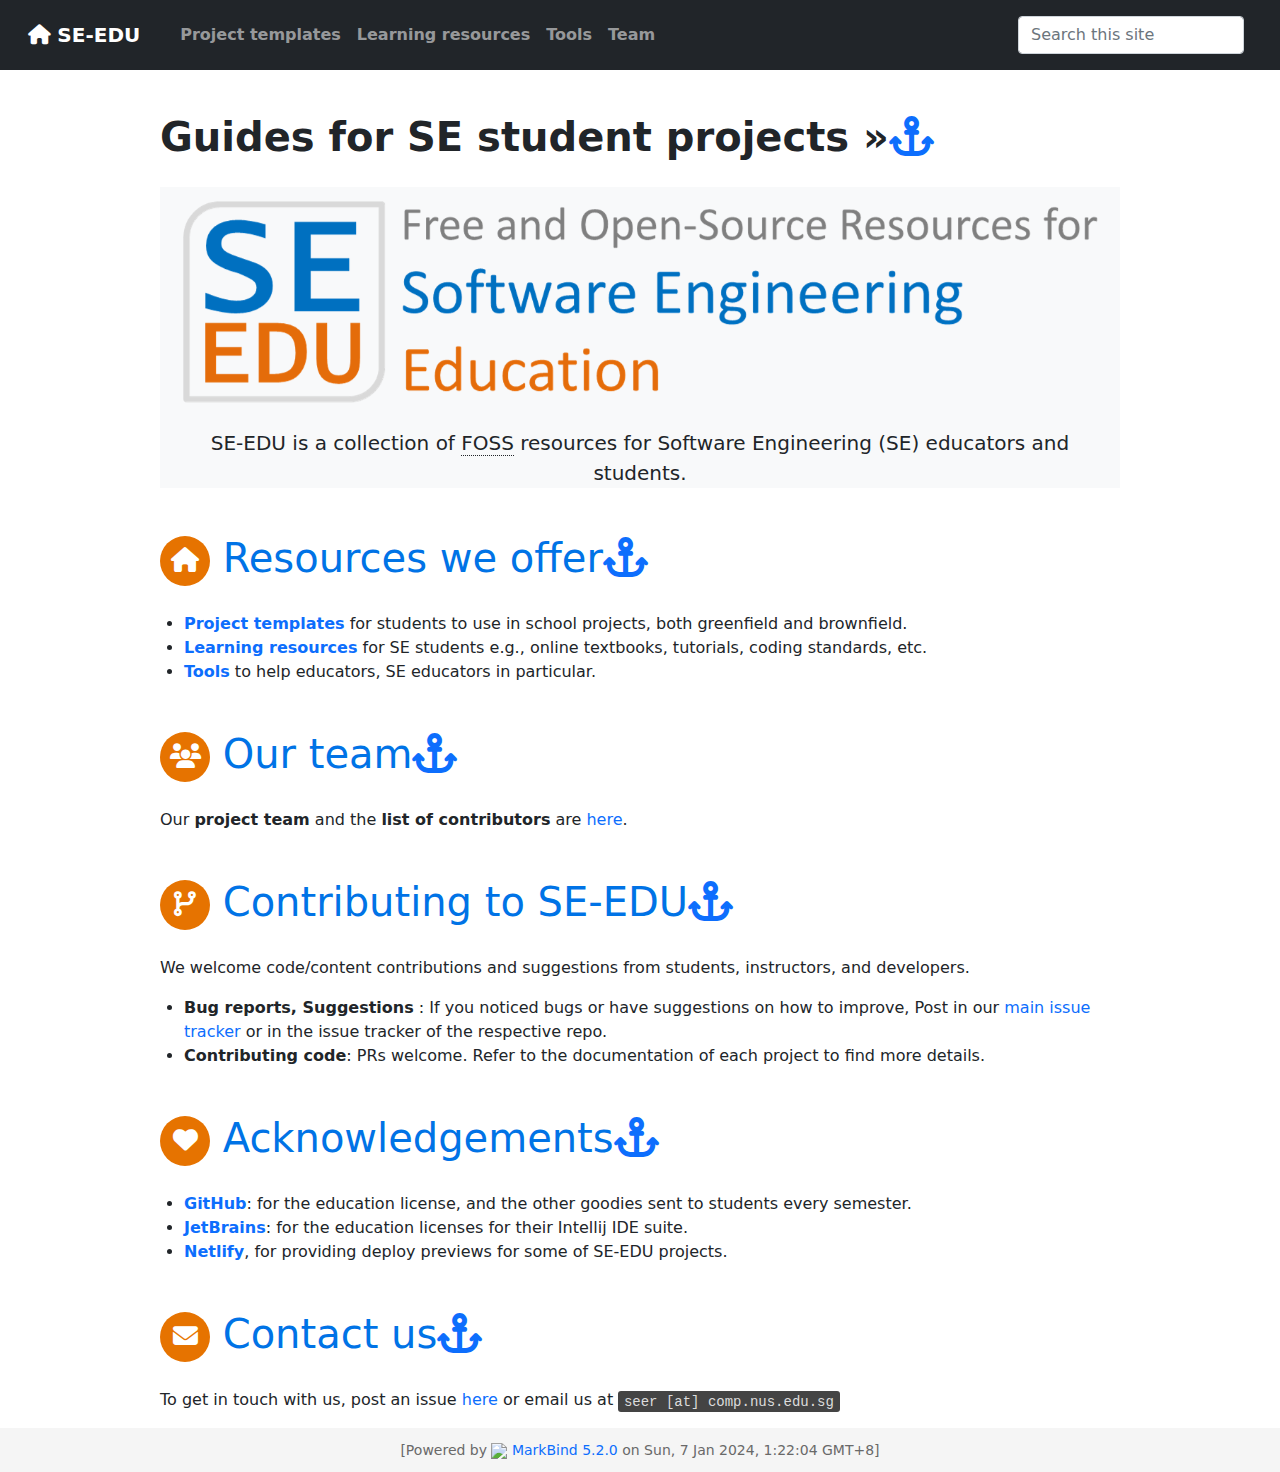
==== commit 058b622f: "Site Update. [skip ci]" ====
--- a/index.html
+++ b/index.html
@@ -3,19 +3,11 @@
 <head>
     <meta charset="utf-8">
     <meta http-equiv="X-UA-Compatible" content="IE=edge">
-    <meta name="generator" content="MarkBind 4.1.0">
-    <meta name="viewport" content="width=device-width, initial-scale=1">
-    <title>SE-EDU: Free Resources for Software Engineering Education</title>
-    <link rel="stylesheet" href="/markbind/css/bootstrap.min.css">
-    <link rel="stylesheet" href="/markbind/fontawesome/css/all.min.css">
-    <link rel="stylesheet" href="/markbind/glyphicons/css/bootstrap-glyphicons.min.css">
-    <link rel="stylesheet" href="/markbind/css/octicons.css">
-    <link rel="stylesheet" href="/markbind/material-icons/material-icons.css">
-    <link rel="stylesheet" href="/markbind/css/codeblock-dark.min.css"><link rel="stylesheet" href="/markbind/css/markbind.min.css"><script src="/markbind/js/polyfill.min.js"></script>
+    <meta name="generator" content="MarkBind 5.2.0">
+    <meta name="viewport" content="width=device-width, initial-scale=1"><title>SE-EDU: Free Resources for Software Engineering Education</title> <link rel="stylesheet" href="/markbind/css/bootstrap.min.css"> <link rel="stylesheet" href="/markbind/fontawesome/css/all.min.css"><link rel="stylesheet" href="/markbind/css/codeblock-dark.min.css"><link rel="stylesheet" href="/markbind/css/markbind.min.css"><script src="/markbind/js/polyfill.min.js"></script>
     <script src="/markbind/js/vue.min.js"></script>
     <script src="/markbind/js/markbind.min.js"></script>
-    <script src="index.page-vue-render.js"></script>
-    <script src="/markbind/js/jquery.min.js"></script><link rel="stylesheet" href="/plugins/markbind-plugin-anchors/markbind-plugin-anchors.css"><link rel="stylesheet" href="/plugins/markbind-plugin-tree/markbind-plugin-tree.css">
+    <script src="index.page-vue-render.js"></script><link rel="stylesheet" href="/plugins/markbind-plugin-anchors/markbind-plugin-anchors.css"><link rel="stylesheet" href="/plugins/markbind-plugin-tree/markbind-plugin-tree.css">
     
   <link rel="stylesheet" href="/css/main.css">
 <link rel="icon" href="/favicon.ico"></head>
@@ -23,10 +15,10 @@
   const baseUrl = ''
 </script>
 <body >
-<div id="app" data-server-rendered="true"><header fixed=""><div data-v-15113a2f><nav class="navbar navbar-expand-md d-print-none navbar-dark bg-dark" data-v-15113a2f><div class="container-fluid" data-v-15113a2f><div class="navbar-left" data-v-15113a2f><a href="/" title="SE-EDU Home" class="navbar-brand" data-v-15113a2f><span data-v-15113a2f><span aria-hidden="true" class="fas fa-home" data-v-15113a2f></span> <strong data-v-15113a2f><strong data-v-15113a2f>SE-EDU</strong></strong></span></a></div> <div class="navbar-default" data-v-15113a2f><ul class="navbar-nav me-auto mt-2 mt-lg-0" data-v-15113a2f> <li data-v-15113a2f><a href="/docs/templates.html" class="nav-link" data-v-15113a2f><span data-v-15113a2f><strong data-v-15113a2f>Project templates</strong></span></a></li> <li data-v-15113a2f><a href="/docs/resources.html" class="nav-link" data-v-15113a2f><span data-v-15113a2f><strong data-v-15113a2f>Learning resources</strong></span></a></li> <li data-v-15113a2f><a href="/docs/tools.html" class="nav-link" data-v-15113a2f><span data-v-15113a2f><strong data-v-15113a2f>Tools</strong></span></a></li> <li data-v-15113a2f><a href="/docs/team.html" class="nav-link" data-v-15113a2f><span data-v-15113a2f><strong data-v-15113a2f>Team</strong></span></a></li></ul></div> <ul class="navbar-nav navbar-right" data-v-15113a2f><li class="nav-link" data-v-15113a2f><form class="navbar-form" data-v-15113a2f><div class="dropdown" style="position:relative;" data-v-2955e59c><input data-bs-toggle="dropdown" type="text" placeholder="Search this site" autocomplete="off" value="" class="form-control" data-v-2955e59c> <div class="form-control placeholder-div-hidden" data-v-2955e59c>
+<div id="app" data-server-rendered="true"><header fixed=""><div data-v-73b4aa16><nav class="navbar navbar-expand-md d-print-none navbar-dark bg-dark" data-v-73b4aa16><div class="container-fluid" data-v-73b4aa16><div class="navbar-left" data-v-73b4aa16><a href="/" title="SE-EDU Home" class="navbar-brand" data-v-73b4aa16><span data-v-73b4aa16><span aria-hidden="true" class="fas fa-home" data-v-73b4aa16></span> <strong data-v-73b4aa16><strong data-v-73b4aa16>SE-EDU</strong></strong></span></a></div> <div class="navbar-default" data-v-73b4aa16><ul class="navbar-nav me-auto mt-2 mt-lg-0" data-v-73b4aa16> <li data-v-73b4aa16><a href="/docs/templates.html" class="nav-link" data-v-73b4aa16><span data-v-73b4aa16><strong data-v-73b4aa16>Project templates</strong></span></a></li> <li data-v-73b4aa16><a href="/docs/resources.html" class="nav-link" data-v-73b4aa16><span data-v-73b4aa16><strong data-v-73b4aa16>Learning resources</strong></span></a></li> <li data-v-73b4aa16><a href="/docs/tools.html" class="nav-link" data-v-73b4aa16><span data-v-73b4aa16><strong data-v-73b4aa16>Tools</strong></span></a></li> <li data-v-73b4aa16><a href="/docs/team.html" class="nav-link" data-v-73b4aa16><span data-v-73b4aa16><strong data-v-73b4aa16>Team</strong></span></a></li></ul></div> <ul class="navbar-nav navbar-right" data-v-73b4aa16><li class="nav-link" data-v-73b4aa16><form class="navbar-form" data-v-73b4aa16><div class="dropdown" style="position:relative;" data-v-01e11c9b><input data-bs-toggle="dropdown" type="text" placeholder="Search this site" autocomplete="off" value="" class="form-control" data-v-01e11c9b> <div class="form-control placeholder-div-hidden" data-v-01e11c9b>
       Search this site
-    </div> <ul class="dropdown-menu search-dropdown-menu d-none dropdown-menu-end" data-v-2955e59c></ul></div></form></li></ul></div></nav> <div class="lower-navbar-container" style="display:none;" data-v-15113a2f><!----> <!----></div></div></header> <div id="flex-body"><div id="content-wrapper" class="fixed-header-padding"><h1 id="guides-for-se-student-projects"><span id="guides-for-se-student-projects" class="anchor"></span><span class="text-dark"><strong><strong>Guides for SE student projects »</strong></strong></span><a href="#guides-for-se-student-projects" onclick="event.stopPropagation()" class="fa fa-anchor"></a></h1> <p></p><header><div class="jumbotron jumbotron-fluid text-center bg-light"><div class="container"><p><a href="/docs/images/logo.png" target="_self"><img src="/docs/images/logo.png" alt="" class="img-fluid"></a></p> <div class="lead ml-3"><p><strong>SE-EDU is a collection of <span data-mb-component-type="tooltip" tabindex="0" class="trigger"><!----> <!----></span> resources for Software Engineering (SE) educators and students.</strong></p></div></div></div></header> <h1 id="resources-we-offer"><span id="resources-we-offer" class="anchor"></span><span class="thumb-wrapper thumb-circle" style="font-size:25px;color:white;background:#e67300;"><img width="" height="" alt="" class="thumb-image"> <span aria-hidden="true" class="fas fa-home"></span></span> Resources we offer<a href="#resources-we-offer" onclick="event.stopPropagation()" class="fa fa-anchor"></a></h1> <ul><li><a href="/docs/templates.html"><strong>Project templates</strong></a> for students to use in school projects, both greenfield and brownfield.</li> <li><a href="/docs/resources.html"><strong>Learning resources</strong></a> for SE students e.g., online textbooks, tutorials, coding standards, etc.</li> <li><a href="/docs/tools.html"><strong>Tools</strong></a> to help educators, SE educators in particular.</li></ul> <h1 id="our-team"><span id="our-team" class="anchor"></span><span class="thumb-wrapper thumb-circle" style="font-size:25px;color:white;background:#e67300;"><img width="" height="" alt="" class="thumb-image"> <span aria-hidden="true" class="fas fa-users"></span></span> Our team<a href="#our-team" onclick="event.stopPropagation()" class="fa fa-anchor"></a></h1> <div class="ml-4"><p>Our <strong>project team</strong> and the <strong>list of contributors</strong> are <a href="/docs/team.html">here</a>.</p></div> <h1 id="contributing-to-se-edu"><span id="contributing-to-se-edu" class="anchor"></span><span class="thumb-wrapper thumb-circle" style="font-size:25px;color:white;background:#e67300;"><img width="" height="" alt="" class="thumb-image"> <span aria-hidden="true" class="fas fa-code-branch"></span></span> Contributing to SE-EDU<a href="#contributing-to-se-edu" onclick="event.stopPropagation()" class="fa fa-anchor"></a></h1> <div class="ml-4"><p>We welcome code/content contributions and suggestions from students, instructors, and developers.</p> <ul><li><strong>Bug reports, Suggestions</strong> : If you noticed bugs or have suggestions on how to improve,
-Post in our <a href="https://github.com/se-edu/main/issues">main issue tracker</a> or in the issue tracker of the respective repo.</li> <li><strong>Contributing code</strong>: PRs welcome. Refer to the documentation of each project to find more details.</li></ul></div> <h1 id="acknowledgements"><span id="acknowledgements" class="anchor"></span><span class="thumb-wrapper thumb-circle" style="font-size:25px;color:white;background:#e67300;"><img width="" height="" alt="" class="thumb-image"> <span aria-hidden="true" class="fas fa-heart"></span></span> Acknowledgements<a href="#acknowledgements" onclick="event.stopPropagation()" class="fa fa-anchor"></a></h1> <ul><li><a href="https://www.github.com/"><strong>GitHub</strong></a>: for the education license, and the other goodies sent to students every semester.</li> <li><a href="https://www.jetbrains.com/"><strong>JetBrains</strong></a>: for the education licenses for their Intellij IDE suite.</li> <li><a href="https://www.netlify.com"><strong>Netlify</strong></a>, for providing deploy previews for some of SE-EDU projects.</li></ul> <h1 id="contact-us"><span id="contact-us" class="anchor"></span><span class="thumb-wrapper thumb-circle" style="font-size:25px;color:white;background:#e67300;"><img width="" height="" alt="" class="thumb-image"> <span aria-hidden="true" class="fas fa-envelope"></span></span> Contact us<a href="#contact-us" onclick="event.stopPropagation()" class="fa fa-anchor"></a></h1> <div class="ml-4"><p>To get in touch with us, post an issue <a href="https://github.com/se-edu/main/issues">here</a> or email us at <code class="hljs inline no-lang">seer [at] comp.nus.edu.sg</code></p></div> <i id="scroll-top-button" onclick="handleScrollTop()" aria-hidden="true" class="fa fa-arrow-circle-up fa-lg d-print-none"></i><p></p></div></div> <footer><div class="text-center"><small>[Powered by <img src="https://markbind.org/favicon.ico" width="30"> <a href="https://markbind.org/">MarkBind 4.1.0</a> on Wed, 7 Jun 2023, 1:06:27 GMT+8]</small></div></footer></div>
+    </div> <ul class="dropdown-menu search-dropdown-menu d-none dropdown-menu-end" data-v-01e11c9b></ul></div></form></li></ul></div></nav> <div class="lower-navbar-container" style="display:none;" data-v-73b4aa16><!----> <!----></div></div></header> <div id="flex-body"><div id="content-wrapper" class="fixed-header-padding"><h1 id="guides-for-se-student-projects"><span class="text-dark"><strong><strong>Guides for SE student projects »</strong></strong></span><a href="#guides-for-se-student-projects" onclick="event.stopPropagation()" class="fa fa-anchor"></a></h1> <p></p><header><div class="jumbotron jumbotron-fluid text-center bg-light"><div class="container"><p><a href="/docs/images/logo.png" target="_self"><img src="/docs/images/logo.png" alt="" class="img-fluid"></a></p> <div class="lead ml-3"><p><strong>SE-EDU is a collection of <span data-mb-component-type="tooltip" tabindex="0" class="trigger"><!----> <!----></span> resources for Software Engineering (SE) educators and students.</strong></p></div></div></div></header> <h1 id="resources-we-offer"><span class="thumb-wrapper thumb-circle" style="font-size:25px;color:white;background:#e67300;"><img width="" height="" alt="" class="thumb-image"> <span aria-hidden="true" class="fas fa-home"></span></span> Resources we offer<a href="#resources-we-offer" onclick="event.stopPropagation()" class="fa fa-anchor"></a></h1> <ul><li><a href="/docs/templates.html"><strong>Project templates</strong></a> for students to use in school projects, both greenfield and brownfield.</li> <li><a href="/docs/resources.html"><strong>Learning resources</strong></a> for SE students e.g., online textbooks, tutorials, coding standards, etc.</li> <li><a href="/docs/tools.html"><strong>Tools</strong></a> to help educators, SE educators in particular.</li></ul> <h1 id="our-team"><span class="thumb-wrapper thumb-circle" style="font-size:25px;color:white;background:#e67300;"><img width="" height="" alt="" class="thumb-image"> <span aria-hidden="true" class="fas fa-users"></span></span> Our team<a href="#our-team" onclick="event.stopPropagation()" class="fa fa-anchor"></a></h1> <div class="ml-4"><p>Our <strong>project team</strong> and the <strong>list of contributors</strong> are <a href="/docs/team.html">here</a>.</p></div> <h1 id="contributing-to-se-edu"><span class="thumb-wrapper thumb-circle" style="font-size:25px;color:white;background:#e67300;"><img width="" height="" alt="" class="thumb-image"> <span aria-hidden="true" class="fas fa-code-branch"></span></span> Contributing to SE-EDU<a href="#contributing-to-se-edu" onclick="event.stopPropagation()" class="fa fa-anchor"></a></h1> <div class="ml-4"><p>We welcome code/content contributions and suggestions from students, instructors, and developers.</p> <ul><li><strong>Bug reports, Suggestions</strong> : If you noticed bugs or have suggestions on how to improve,
+Post in our <a href="https://github.com/se-edu/main/issues">main issue tracker</a> or in the issue tracker of the respective repo.</li> <li><strong>Contributing code</strong>: PRs welcome. Refer to the documentation of each project to find more details.</li></ul></div> <h1 id="acknowledgements"><span class="thumb-wrapper thumb-circle" style="font-size:25px;color:white;background:#e67300;"><img width="" height="" alt="" class="thumb-image"> <span aria-hidden="true" class="fas fa-heart"></span></span> Acknowledgements<a href="#acknowledgements" onclick="event.stopPropagation()" class="fa fa-anchor"></a></h1> <ul><li><a href="https://www.github.com/"><strong>GitHub</strong></a>: for the education license, and the other goodies sent to students every semester.</li> <li><a href="https://www.jetbrains.com/"><strong>JetBrains</strong></a>: for the education licenses for their Intellij IDE suite.</li> <li><a href="https://www.netlify.com"><strong>Netlify</strong></a>, for providing deploy previews for some of SE-EDU projects.</li></ul> <h1 id="contact-us"><span class="thumb-wrapper thumb-circle" style="font-size:25px;color:white;background:#e67300;"><img width="" height="" alt="" class="thumb-image"> <span aria-hidden="true" class="fas fa-envelope"></span></span> Contact us<a href="#contact-us" onclick="event.stopPropagation()" class="fa fa-anchor"></a></h1> <div class="ml-4"><p>To get in touch with us, post an issue <a href="https://github.com/se-edu/main/issues">here</a> or email us at <code class="hljs inline no-lang">seer [at] comp.nus.edu.sg</code></p></div><p></p></div></div> <footer><div class="text-center"><small>[Powered by <img src="https://markbind.org/favicon.ico" width="30"> <a href="https://markbind.org/">MarkBind 5.2.0</a> on Sun, 7 Jan 2024, 1:22:04 GMT+8]</small></div></footer></div>
 </body><script src="/markbind/js/bootstrap-utility.min.js"></script>
 <script>
   MarkBind.setupWithSearch()
--- a/markbind/fontawesome/css/all.min.css
+++ b/markbind/fontawesome/css/all.min.css
@@ -1,5 +1,9 @@
 /*!
- * Font Awesome Free 5.15.4 by @fontawesome - https://fontawesome.com
+ * Font Awesome Free 6.5.1 by @fontawesome - https://fontawesome.com
  * License - https://fontawesome.com/license/free (Icons: CC BY 4.0, Fonts: SIL OFL 1.1, Code: MIT License)
+ * Copyright 2023 Fonticons, Inc.
  */
-.fa,.fab,.fad,.fal,.far,.fas{-moz-osx-font-smoothing:grayscale;-webkit-font-smoothing:antialiased;display:inline-block;font-style:normal;font-variant:normal;text-rendering:auto;line-height:1}.fa-lg{font-size:1.33333em;line-height:.75em;vertical-align:-.0667em}.fa-xs{font-size:.75em}.fa-sm{font-size:.875em}.fa-1x{font-size:1em}.fa-2x{font-size:2em}.fa-3x{font-size:3em}.fa-4x{font-size:4em}.fa-5x{font-size:5em}.fa-6x{font-size:6em}.fa-7x{font-size:7em}.fa-8x{font-size:8em}.fa-9x{font-size:9em}.fa-10x{font-size:10em}.fa-fw{text-align:center;width:1.25em}.fa-ul{list-style-type:none;margin-left:2.5em;padding-left:0}.fa-ul>li{position:relative}.fa-li{left:-2em;position:absolute;text-align:center;width:2em;line-height:inherit}.fa-border{border:.08em solid #eee;border-radius:.1em;padding:.2em .25em .15em}.fa-pull-left{float:left}.fa-pull-right{float:right}.fa.fa-pull-left,.fab.fa-pull-left,.fal.fa-pull-left,.far.fa-pull-left,.fas.fa-pull-left{margin-right:.3em}.fa.fa-pull-right,.fab.fa-pull-right,.fal.fa-pull-right,.far.fa-pull-right,.fas.fa-pull-right{margin-left:.3em}.fa-spin{-webkit-animation:fa-spin 2s linear infinite;animation:fa-spin 2s linear infinite}.fa-pulse{-webkit-animation:fa-spin 1s steps(8) infinite;animation:fa-spin 1s steps(8) infinite}@-webkit-keyframes fa-spin{0%{-webkit-transform:rotate(0deg);transform:rotate(0deg)}to{-webkit-transform:rotate(1turn);transform:rotate(1turn)}}@keyframes fa-spin{0%{-webkit-transform:rotate(0deg);transform:rotate(0deg)}to{-webkit-transform:rotate(1turn);transform:rotate(1turn)}}.fa-rotate-90{-ms-filter:"progid:DXImageTransform.Microsoft.BasicImage(rotation=1)";-webkit-transform:rotate(90deg);transform:rotate(90deg)}.fa-rotate-180{-ms-filter:"progid:DXImageTransform.Microsoft.BasicImage(rotation=2)";-webkit-transform:rotate(180deg);transform:rotate(180deg)}.fa-rotate-270{-ms-filter:"progid:DXImageTransform.Microsoft.BasicImage(rotation=3)";-webkit-transform:rotate(270deg);transform:rotate(270deg)}.fa-flip-horizontal{-ms-filter:"progid:DXImageTransform.Microsoft.BasicImage(rotation=0, mirror=1)";-webkit-transform:scaleX(-1);transform:scaleX(-1)}.fa-flip-vertical{-webkit-transform:scaleY(-1);transform:scaleY(-1)}.fa-flip-both,.fa-flip-horizontal.fa-flip-vertical,.fa-flip-vertical{-ms-filter:"progid:DXImageTransform.Microsoft.BasicImage(rotation=2, mirror=1)"}.fa-flip-both,.fa-flip-horizontal.fa-flip-vertical{-webkit-transform:scale(-1);transform:scale(-1)}:root .fa-flip-both,:root .fa-flip-horizontal,:root .fa-flip-vertical,:root .fa-rotate-90,:root .fa-rotate-180,:root .fa-rotate-270{-webkit-filter:none;filter:none}.fa-stack{display:inline-block;height:2em;line-height:2em;position:relative;vertical-align:middle;width:2.5em}.fa-stack-1x,.fa-stack-2x{left:0;position:absolute;text-align:center;width:100%}.fa-stack-1x{line-height:inherit}.fa-stack-2x{font-size:2em}.fa-inverse{color:#fff}.fa-500px:before{content:"\f26e"}.fa-accessible-icon:before{content:"\f368"}.fa-accusoft:before{content:"\f369"}.fa-acquisitions-incorporated:before{content:"\f6af"}.fa-ad:before{content:"\f641"}.fa-address-book:before{content:"\f2b9"}.fa-address-card:before{content:"\f2bb"}.fa-adjust:before{content:"\f042"}.fa-adn:before{content:"\f170"}.fa-adversal:before{content:"\f36a"}.fa-affiliatetheme:before{content:"\f36b"}.fa-air-freshener:before{content:"\f5d0"}.fa-airbnb:before{content:"\f834"}.fa-algolia:before{content:"\f36c"}.fa-align-center:before{content:"\f037"}.fa-align-justify:before{content:"\f039"}.fa-align-left:before{content:"\f036"}.fa-align-right:before{content:"\f038"}.fa-alipay:before{content:"\f642"}.fa-allergies:before{content:"\f461"}.fa-amazon:before{content:"\f270"}.fa-amazon-pay:before{content:"\f42c"}.fa-ambulance:before{content:"\f0f9"}.fa-american-sign-language-interpreting:before{content:"\f2a3"}.fa-amilia:before{content:"\f36d"}.fa-anchor:before{content:"\f13d"}.fa-android:before{content:"\f17b"}.fa-angellist:before{content:"\f209"}.fa-angle-double-down:before{content:"\f103"}.fa-angle-double-left:before{content:"\f100"}.fa-angle-double-right:before{content:"\f101"}.fa-angle-double-up:before{content:"\f102"}.fa-angle-down:before{content:"\f107"}.fa-angle-left:before{content:"\f104"}.fa-angle-right:before{content:"\f105"}.fa-angle-up:before{content:"\f106"}.fa-angry:before{content:"\f556"}.fa-angrycreative:before{content:"\f36e"}.fa-angular:before{content:"\f420"}.fa-ankh:before{content:"\f644"}.fa-app-store:before{content:"\f36f"}.fa-app-store-ios:before{content:"\f370"}.fa-apper:before{content:"\f371"}.fa-apple:before{content:"\f179"}.fa-apple-alt:before{content:"\f5d1"}.fa-apple-pay:before{content:"\f415"}.fa-archive:before{content:"\f187"}.fa-archway:before{content:"\f557"}.fa-arrow-alt-circle-down:before{content:"\f358"}.fa-arrow-alt-circle-left:before{content:"\f359"}.fa-arrow-alt-circle-right:before{content:"\f35a"}.fa-arrow-alt-circle-up:before{content:"\f35b"}.fa-arrow-circle-down:before{content:"\f0ab"}.fa-arrow-circle-left:before{content:"\f0a8"}.fa-arrow-circle-right:before{content:"\f0a9"}.fa-arrow-circle-up:before{content:"\f0aa"}.fa-arrow-down:before{content:"\f063"}.fa-arrow-left:before{content:"\f060"}.fa-arrow-right:before{content:"\f061"}.fa-arrow-up:before{content:"\f062"}.fa-arrows-alt:before{content:"\f0b2"}.fa-arrows-alt-h:before{content:"\f337"}.fa-arrows-alt-v:before{content:"\f338"}.fa-artstation:before{content:"\f77a"}.fa-assistive-listening-systems:before{content:"\f2a2"}.fa-asterisk:before{content:"\f069"}.fa-asymmetrik:before{content:"\f372"}.fa-at:before{content:"\f1fa"}.fa-atlas:before{content:"\f558"}.fa-atlassian:before{content:"\f77b"}.fa-atom:before{content:"\f5d2"}.fa-audible:before{content:"\f373"}.fa-audio-description:before{content:"\f29e"}.fa-autoprefixer:before{content:"\f41c"}.fa-avianex:before{content:"\f374"}.fa-aviato:before{content:"\f421"}.fa-award:before{content:"\f559"}.fa-aws:before{content:"\f375"}.fa-baby:before{content:"\f77c"}.fa-baby-carriage:before{content:"\f77d"}.fa-backspace:before{content:"\f55a"}.fa-backward:before{content:"\f04a"}.fa-bacon:before{content:"\f7e5"}.fa-bacteria:before{content:"\e059"}.fa-bacterium:before{content:"\e05a"}.fa-bahai:before{content:"\f666"}.fa-balance-scale:before{content:"\f24e"}.fa-balance-scale-left:before{content:"\f515"}.fa-balance-scale-right:before{content:"\f516"}.fa-ban:before{content:"\f05e"}.fa-band-aid:before{content:"\f462"}.fa-bandcamp:before{content:"\f2d5"}.fa-barcode:before{content:"\f02a"}.fa-bars:before{content:"\f0c9"}.fa-baseball-ball:before{content:"\f433"}.fa-basketball-ball:before{content:"\f434"}.fa-bath:before{content:"\f2cd"}.fa-battery-empty:before{content:"\f244"}.fa-battery-full:before{content:"\f240"}.fa-battery-half:before{content:"\f242"}.fa-battery-quarter:before{content:"\f243"}.fa-battery-three-quarters:before{content:"\f241"}.fa-battle-net:before{content:"\f835"}.fa-bed:before{content:"\f236"}.fa-beer:before{content:"\f0fc"}.fa-behance:before{content:"\f1b4"}.fa-behance-square:before{content:"\f1b5"}.fa-bell:before{content:"\f0f3"}.fa-bell-slash:before{content:"\f1f6"}.fa-bezier-curve:before{content:"\f55b"}.fa-bible:before{content:"\f647"}.fa-bicycle:before{content:"\f206"}.fa-biking:before{content:"\f84a"}.fa-bimobject:before{content:"\f378"}.fa-binoculars:before{content:"\f1e5"}.fa-biohazard:before{content:"\f780"}.fa-birthday-cake:before{content:"\f1fd"}.fa-bitbucket:before{content:"\f171"}.fa-bitcoin:before{content:"\f379"}.fa-bity:before{content:"\f37a"}.fa-black-tie:before{content:"\f27e"}.fa-blackberry:before{content:"\f37b"}.fa-blender:before{content:"\f517"}.fa-blender-phone:before{content:"\f6b6"}.fa-blind:before{content:"\f29d"}.fa-blog:before{content:"\f781"}.fa-blogger:before{content:"\f37c"}.fa-blogger-b:before{content:"\f37d"}.fa-bluetooth:before{content:"\f293"}.fa-bluetooth-b:before{content:"\f294"}.fa-bold:before{content:"\f032"}.fa-bolt:before{content:"\f0e7"}.fa-bomb:before{content:"\f1e2"}.fa-bone:before{content:"\f5d7"}.fa-bong:before{content:"\f55c"}.fa-book:before{content:"\f02d"}.fa-book-dead:before{content:"\f6b7"}.fa-book-medical:before{content:"\f7e6"}.fa-book-open:before{content:"\f518"}.fa-book-reader:before{content:"\f5da"}.fa-bookmark:before{content:"\f02e"}.fa-bootstrap:before{content:"\f836"}.fa-border-all:before{content:"\f84c"}.fa-border-none:before{content:"\f850"}.fa-border-style:before{content:"\f853"}.fa-bowling-ball:before{content:"\f436"}.fa-box:before{content:"\f466"}.fa-box-open:before{content:"\f49e"}.fa-box-tissue:before{content:"\e05b"}.fa-boxes:before{content:"\f468"}.fa-braille:before{content:"\f2a1"}.fa-brain:before{content:"\f5dc"}.fa-bread-slice:before{content:"\f7ec"}.fa-briefcase:before{content:"\f0b1"}.fa-briefcase-medical:before{content:"\f469"}.fa-broadcast-tower:before{content:"\f519"}.fa-broom:before{content:"\f51a"}.fa-brush:before{content:"\f55d"}.fa-btc:before{content:"\f15a"}.fa-buffer:before{content:"\f837"}.fa-bug:before{content:"\f188"}.fa-building:before{content:"\f1ad"}.fa-bullhorn:before{content:"\f0a1"}.fa-bullseye:before{content:"\f140"}.fa-burn:before{content:"\f46a"}.fa-buromobelexperte:before{content:"\f37f"}.fa-bus:before{content:"\f207"}.fa-bus-alt:before{content:"\f55e"}.fa-business-time:before{content:"\f64a"}.fa-buy-n-large:before{content:"\f8a6"}.fa-buysellads:before{content:"\f20d"}.fa-calculator:before{content:"\f1ec"}.fa-calendar:before{content:"\f133"}.fa-calendar-alt:before{content:"\f073"}.fa-calendar-check:before{content:"\f274"}.fa-calendar-day:before{content:"\f783"}.fa-calendar-minus:before{content:"\f272"}.fa-calendar-plus:before{content:"\f271"}.fa-calendar-times:before{content:"\f273"}.fa-calendar-week:before{content:"\f784"}.fa-camera:before{content:"\f030"}.fa-camera-retro:before{content:"\f083"}.fa-campground:before{content:"\f6bb"}.fa-canadian-maple-leaf:before{content:"\f785"}.fa-candy-cane:before{content:"\f786"}.fa-cannabis:before{content:"\f55f"}.fa-capsules:before{content:"\f46b"}.fa-car:before{content:"\f1b9"}.fa-car-alt:before{content:"\f5de"}.fa-car-battery:before{content:"\f5df"}.fa-car-crash:before{content:"\f5e1"}.fa-car-side:before{content:"\f5e4"}.fa-caravan:before{content:"\f8ff"}.fa-caret-down:before{content:"\f0d7"}.fa-caret-left:before{content:"\f0d9"}.fa-caret-right:before{content:"\f0da"}.fa-caret-square-down:before{content:"\f150"}.fa-caret-square-left:before{content:"\f191"}.fa-caret-square-right:before{content:"\f152"}.fa-caret-square-up:before{content:"\f151"}.fa-caret-up:before{content:"\f0d8"}.fa-carrot:before{content:"\f787"}.fa-cart-arrow-down:before{content:"\f218"}.fa-cart-plus:before{content:"\f217"}.fa-cash-register:before{content:"\f788"}.fa-cat:before{content:"\f6be"}.fa-cc-amazon-pay:before{content:"\f42d"}.fa-cc-amex:before{content:"\f1f3"}.fa-cc-apple-pay:before{content:"\f416"}.fa-cc-diners-club:before{content:"\f24c"}.fa-cc-discover:before{content:"\f1f2"}.fa-cc-jcb:before{content:"\f24b"}.fa-cc-mastercard:before{content:"\f1f1"}.fa-cc-paypal:before{content:"\f1f4"}.fa-cc-stripe:before{content:"\f1f5"}.fa-cc-visa:before{content:"\f1f0"}.fa-centercode:before{content:"\f380"}.fa-centos:before{content:"\f789"}.fa-certificate:before{content:"\f0a3"}.fa-chair:before{content:"\f6c0"}.fa-chalkboard:before{content:"\f51b"}.fa-chalkboard-teacher:before{content:"\f51c"}.fa-charging-station:before{content:"\f5e7"}.fa-chart-area:before{content:"\f1fe"}.fa-chart-bar:before{content:"\f080"}.fa-chart-line:before{content:"\f201"}.fa-chart-pie:before{content:"\f200"}.fa-check:before{content:"\f00c"}.fa-check-circle:before{content:"\f058"}.fa-check-double:before{content:"\f560"}.fa-check-square:before{content:"\f14a"}.fa-cheese:before{content:"\f7ef"}.fa-chess:before{content:"\f439"}.fa-chess-bishop:before{content:"\f43a"}.fa-chess-board:before{content:"\f43c"}.fa-chess-king:before{content:"\f43f"}.fa-chess-knight:before{content:"\f441"}.fa-chess-pawn:before{content:"\f443"}.fa-chess-queen:before{content:"\f445"}.fa-chess-rook:before{content:"\f447"}.fa-chevron-circle-down:before{content:"\f13a"}.fa-chevron-circle-left:before{content:"\f137"}.fa-chevron-circle-right:before{content:"\f138"}.fa-chevron-circle-up:before{content:"\f139"}.fa-chevron-down:before{content:"\f078"}.fa-chevron-left:before{content:"\f053"}.fa-chevron-right:before{content:"\f054"}.fa-chevron-up:before{content:"\f077"}.fa-child:before{content:"\f1ae"}.fa-chrome:before{content:"\f268"}.fa-chromecast:before{content:"\f838"}.fa-church:before{content:"\f51d"}.fa-circle:before{content:"\f111"}.fa-circle-notch:before{content:"\f1ce"}.fa-city:before{content:"\f64f"}.fa-clinic-medical:before{content:"\f7f2"}.fa-clipboard:before{content:"\f328"}.fa-clipboard-check:before{content:"\f46c"}.fa-clipboard-list:before{content:"\f46d"}.fa-clock:before{content:"\f017"}.fa-clone:before{content:"\f24d"}.fa-closed-captioning:before{content:"\f20a"}.fa-cloud:before{content:"\f0c2"}.fa-cloud-download-alt:before{content:"\f381"}.fa-cloud-meatball:before{content:"\f73b"}.fa-cloud-moon:before{content:"\f6c3"}.fa-cloud-moon-rain:before{content:"\f73c"}.fa-cloud-rain:before{content:"\f73d"}.fa-cloud-showers-heavy:before{content:"\f740"}.fa-cloud-sun:before{content:"\f6c4"}.fa-cloud-sun-rain:before{content:"\f743"}.fa-cloud-upload-alt:before{content:"\f382"}.fa-cloudflare:before{content:"\e07d"}.fa-cloudscale:before{content:"\f383"}.fa-cloudsmith:before{content:"\f384"}.fa-cloudversify:before{content:"\f385"}.fa-cocktail:before{content:"\f561"}.fa-code:before{content:"\f121"}.fa-code-branch:before{content:"\f126"}.fa-codepen:before{content:"\f1cb"}.fa-codiepie:before{content:"\f284"}.fa-coffee:before{content:"\f0f4"}.fa-cog:before{content:"\f013"}.fa-cogs:before{content:"\f085"}.fa-coins:before{content:"\f51e"}.fa-columns:before{content:"\f0db"}.fa-comment:before{content:"\f075"}.fa-comment-alt:before{content:"\f27a"}.fa-comment-dollar:before{content:"\f651"}.fa-comment-dots:before{content:"\f4ad"}.fa-comment-medical:before{content:"\f7f5"}.fa-comment-slash:before{content:"\f4b3"}.fa-comments:before{content:"\f086"}.fa-comments-dollar:before{content:"\f653"}.fa-compact-disc:before{content:"\f51f"}.fa-compass:before{content:"\f14e"}.fa-compress:before{content:"\f066"}.fa-compress-alt:before{content:"\f422"}.fa-compress-arrows-alt:before{content:"\f78c"}.fa-concierge-bell:before{content:"\f562"}.fa-confluence:before{content:"\f78d"}.fa-connectdevelop:before{content:"\f20e"}.fa-contao:before{content:"\f26d"}.fa-cookie:before{content:"\f563"}.fa-cookie-bite:before{content:"\f564"}.fa-copy:before{content:"\f0c5"}.fa-copyright:before{content:"\f1f9"}.fa-cotton-bureau:before{content:"\f89e"}.fa-couch:before{content:"\f4b8"}.fa-cpanel:before{content:"\f388"}.fa-creative-commons:before{content:"\f25e"}.fa-creative-commons-by:before{content:"\f4e7"}.fa-creative-commons-nc:before{content:"\f4e8"}.fa-creative-commons-nc-eu:before{content:"\f4e9"}.fa-creative-commons-nc-jp:before{content:"\f4ea"}.fa-creative-commons-nd:before{content:"\f4eb"}.fa-creative-commons-pd:before{content:"\f4ec"}.fa-creative-commons-pd-alt:before{content:"\f4ed"}.fa-creative-commons-remix:before{content:"\f4ee"}.fa-creative-commons-sa:before{content:"\f4ef"}.fa-creative-commons-sampling:before{content:"\f4f0"}.fa-creative-commons-sampling-plus:before{content:"\f4f1"}.fa-creative-commons-share:before{content:"\f4f2"}.fa-creative-commons-zero:before{content:"\f4f3"}.fa-credit-card:before{content:"\f09d"}.fa-critical-role:before{content:"\f6c9"}.fa-crop:before{content:"\f125"}.fa-crop-alt:before{content:"\f565"}.fa-cross:before{content:"\f654"}.fa-crosshairs:before{content:"\f05b"}.fa-crow:before{content:"\f520"}.fa-crown:before{content:"\f521"}.fa-crutch:before{content:"\f7f7"}.fa-css3:before{content:"\f13c"}.fa-css3-alt:before{content:"\f38b"}.fa-cube:before{content:"\f1b2"}.fa-cubes:before{content:"\f1b3"}.fa-cut:before{content:"\f0c4"}.fa-cuttlefish:before{content:"\f38c"}.fa-d-and-d:before{content:"\f38d"}.fa-d-and-d-beyond:before{content:"\f6ca"}.fa-dailymotion:before{content:"\e052"}.fa-dashcube:before{content:"\f210"}.fa-database:before{content:"\f1c0"}.fa-deaf:before{content:"\f2a4"}.fa-deezer:before{content:"\e077"}.fa-delicious:before{content:"\f1a5"}.fa-democrat:before{content:"\f747"}.fa-deploydog:before{content:"\f38e"}.fa-deskpro:before{content:"\f38f"}.fa-desktop:before{content:"\f108"}.fa-dev:before{content:"\f6cc"}.fa-deviantart:before{content:"\f1bd"}.fa-dharmachakra:before{content:"\f655"}.fa-dhl:before{content:"\f790"}.fa-diagnoses:before{content:"\f470"}.fa-diaspora:before{content:"\f791"}.fa-dice:before{content:"\f522"}.fa-dice-d20:before{content:"\f6cf"}.fa-dice-d6:before{content:"\f6d1"}.fa-dice-five:before{content:"\f523"}.fa-dice-four:before{content:"\f524"}.fa-dice-one:before{content:"\f525"}.fa-dice-six:before{content:"\f526"}.fa-dice-three:before{content:"\f527"}.fa-dice-two:before{content:"\f528"}.fa-digg:before{content:"\f1a6"}.fa-digital-ocean:before{content:"\f391"}.fa-digital-tachograph:before{content:"\f566"}.fa-directions:before{content:"\f5eb"}.fa-discord:before{content:"\f392"}.fa-discourse:before{content:"\f393"}.fa-disease:before{content:"\f7fa"}.fa-divide:before{content:"\f529"}.fa-dizzy:before{content:"\f567"}.fa-dna:before{content:"\f471"}.fa-dochub:before{content:"\f394"}.fa-docker:before{content:"\f395"}.fa-dog:before{content:"\f6d3"}.fa-dollar-sign:before{content:"\f155"}.fa-dolly:before{content:"\f472"}.fa-dolly-flatbed:before{content:"\f474"}.fa-donate:before{content:"\f4b9"}.fa-door-closed:before{content:"\f52a"}.fa-door-open:before{content:"\f52b"}.fa-dot-circle:before{content:"\f192"}.fa-dove:before{content:"\f4ba"}.fa-download:before{content:"\f019"}.fa-draft2digital:before{content:"\f396"}.fa-drafting-compass:before{content:"\f568"}.fa-dragon:before{content:"\f6d5"}.fa-draw-polygon:before{content:"\f5ee"}.fa-dribbble:before{content:"\f17d"}.fa-dribbble-square:before{content:"\f397"}.fa-dropbox:before{content:"\f16b"}.fa-drum:before{content:"\f569"}.fa-drum-steelpan:before{content:"\f56a"}.fa-drumstick-bite:before{content:"\f6d7"}.fa-drupal:before{content:"\f1a9"}.fa-dumbbell:before{content:"\f44b"}.fa-dumpster:before{content:"\f793"}.fa-dumpster-fire:before{content:"\f794"}.fa-dungeon:before{content:"\f6d9"}.fa-dyalog:before{content:"\f399"}.fa-earlybirds:before{content:"\f39a"}.fa-ebay:before{content:"\f4f4"}.fa-edge:before{content:"\f282"}.fa-edge-legacy:before{content:"\e078"}.fa-edit:before{content:"\f044"}.fa-egg:before{content:"\f7fb"}.fa-eject:before{content:"\f052"}.fa-elementor:before{content:"\f430"}.fa-ellipsis-h:before{content:"\f141"}.fa-ellipsis-v:before{content:"\f142"}.fa-ello:before{content:"\f5f1"}.fa-ember:before{content:"\f423"}.fa-empire:before{content:"\f1d1"}.fa-envelope:before{content:"\f0e0"}.fa-envelope-open:before{content:"\f2b6"}.fa-envelope-open-text:before{content:"\f658"}.fa-envelope-square:before{content:"\f199"}.fa-envira:before{content:"\f299"}.fa-equals:before{content:"\f52c"}.fa-eraser:before{content:"\f12d"}.fa-erlang:before{content:"\f39d"}.fa-ethereum:before{content:"\f42e"}.fa-ethernet:before{content:"\f796"}.fa-etsy:before{content:"\f2d7"}.fa-euro-sign:before{content:"\f153"}.fa-evernote:before{content:"\f839"}.fa-exchange-alt:before{content:"\f362"}.fa-exclamation:before{content:"\f12a"}.fa-exclamation-circle:before{content:"\f06a"}.fa-exclamation-triangle:before{content:"\f071"}.fa-expand:before{content:"\f065"}.fa-expand-alt:before{content:"\f424"}.fa-expand-arrows-alt:before{content:"\f31e"}.fa-expeditedssl:before{content:"\f23e"}.fa-external-link-alt:before{content:"\f35d"}.fa-external-link-square-alt:before{content:"\f360"}.fa-eye:before{content:"\f06e"}.fa-eye-dropper:before{content:"\f1fb"}.fa-eye-slash:before{content:"\f070"}.fa-facebook:before{content:"\f09a"}.fa-facebook-f:before{content:"\f39e"}.fa-facebook-messenger:before{content:"\f39f"}.fa-facebook-square:before{content:"\f082"}.fa-fan:before{content:"\f863"}.fa-fantasy-flight-games:before{content:"\f6dc"}.fa-fast-backward:before{content:"\f049"}.fa-fast-forward:before{content:"\f050"}.fa-faucet:before{content:"\e005"}.fa-fax:before{content:"\f1ac"}.fa-feather:before{content:"\f52d"}.fa-feather-alt:before{content:"\f56b"}.fa-fedex:before{content:"\f797"}.fa-fedora:before{content:"\f798"}.fa-female:before{content:"\f182"}.fa-fighter-jet:before{content:"\f0fb"}.fa-figma:before{content:"\f799"}.fa-file:before{content:"\f15b"}.fa-file-alt:before{content:"\f15c"}.fa-file-archive:before{content:"\f1c6"}.fa-file-audio:before{content:"\f1c7"}.fa-file-code:before{content:"\f1c9"}.fa-file-contract:before{content:"\f56c"}.fa-file-csv:before{content:"\f6dd"}.fa-file-download:before{content:"\f56d"}.fa-file-excel:before{content:"\f1c3"}.fa-file-export:before{content:"\f56e"}.fa-file-image:before{content:"\f1c5"}.fa-file-import:before{content:"\f56f"}.fa-file-invoice:before{content:"\f570"}.fa-file-invoice-dollar:before{content:"\f571"}.fa-file-medical:before{content:"\f477"}.fa-file-medical-alt:before{content:"\f478"}.fa-file-pdf:before{content:"\f1c1"}.fa-file-powerpoint:before{content:"\f1c4"}.fa-file-prescription:before{content:"\f572"}.fa-file-signature:before{content:"\f573"}.fa-file-upload:before{content:"\f574"}.fa-file-video:before{content:"\f1c8"}.fa-file-word:before{content:"\f1c2"}.fa-fill:before{content:"\f575"}.fa-fill-drip:before{content:"\f576"}.fa-film:before{content:"\f008"}.fa-filter:before{content:"\f0b0"}.fa-fingerprint:before{content:"\f577"}.fa-fire:before{content:"\f06d"}.fa-fire-alt:before{content:"\f7e4"}.fa-fire-extinguisher:before{content:"\f134"}.fa-firefox:before{content:"\f269"}.fa-firefox-browser:before{content:"\e007"}.fa-first-aid:before{content:"\f479"}.fa-first-order:before{content:"\f2b0"}.fa-first-order-alt:before{content:"\f50a"}.fa-firstdraft:before{content:"\f3a1"}.fa-fish:before{content:"\f578"}.fa-fist-raised:before{content:"\f6de"}.fa-flag:before{content:"\f024"}.fa-flag-checkered:before{content:"\f11e"}.fa-flag-usa:before{content:"\f74d"}.fa-flask:before{content:"\f0c3"}.fa-flickr:before{content:"\f16e"}.fa-flipboard:before{content:"\f44d"}.fa-flushed:before{content:"\f579"}.fa-fly:before{content:"\f417"}.fa-folder:before{content:"\f07b"}.fa-folder-minus:before{content:"\f65d"}.fa-folder-open:before{content:"\f07c"}.fa-folder-plus:before{content:"\f65e"}.fa-font:before{content:"\f031"}.fa-font-awesome:before{content:"\f2b4"}.fa-font-awesome-alt:before{content:"\f35c"}.fa-font-awesome-flag:before{content:"\f425"}.fa-font-awesome-logo-full:before{content:"\f4e6"}.fa-fonticons:before{content:"\f280"}.fa-fonticons-fi:before{content:"\f3a2"}.fa-football-ball:before{content:"\f44e"}.fa-fort-awesome:before{content:"\f286"}.fa-fort-awesome-alt:before{content:"\f3a3"}.fa-forumbee:before{content:"\f211"}.fa-forward:before{content:"\f04e"}.fa-foursquare:before{content:"\f180"}.fa-free-code-camp:before{content:"\f2c5"}.fa-freebsd:before{content:"\f3a4"}.fa-frog:before{content:"\f52e"}.fa-frown:before{content:"\f119"}.fa-frown-open:before{content:"\f57a"}.fa-fulcrum:before{content:"\f50b"}.fa-funnel-dollar:before{content:"\f662"}.fa-futbol:before{content:"\f1e3"}.fa-galactic-republic:before{content:"\f50c"}.fa-galactic-senate:before{content:"\f50d"}.fa-gamepad:before{content:"\f11b"}.fa-gas-pump:before{content:"\f52f"}.fa-gavel:before{content:"\f0e3"}.fa-gem:before{content:"\f3a5"}.fa-genderless:before{content:"\f22d"}.fa-get-pocket:before{content:"\f265"}.fa-gg:before{content:"\f260"}.fa-gg-circle:before{content:"\f261"}.fa-ghost:before{content:"\f6e2"}.fa-gift:before{content:"\f06b"}.fa-gifts:before{content:"\f79c"}.fa-git:before{content:"\f1d3"}.fa-git-alt:before{content:"\f841"}.fa-git-square:before{content:"\f1d2"}.fa-github:before{content:"\f09b"}.fa-github-alt:before{content:"\f113"}.fa-github-square:before{content:"\f092"}.fa-gitkraken:before{content:"\f3a6"}.fa-gitlab:before{content:"\f296"}.fa-gitter:before{content:"\f426"}.fa-glass-cheers:before{content:"\f79f"}.fa-glass-martini:before{content:"\f000"}.fa-glass-martini-alt:before{content:"\f57b"}.fa-glass-whiskey:before{content:"\f7a0"}.fa-glasses:before{content:"\f530"}.fa-glide:before{content:"\f2a5"}.fa-glide-g:before{content:"\f2a6"}.fa-globe:before{content:"\f0ac"}.fa-globe-africa:before{content:"\f57c"}.fa-globe-americas:before{content:"\f57d"}.fa-globe-asia:before{content:"\f57e"}.fa-globe-europe:before{content:"\f7a2"}.fa-gofore:before{content:"\f3a7"}.fa-golf-ball:before{content:"\f450"}.fa-goodreads:before{content:"\f3a8"}.fa-goodreads-g:before{content:"\f3a9"}.fa-google:before{content:"\f1a0"}.fa-google-drive:before{content:"\f3aa"}.fa-google-pay:before{content:"\e079"}.fa-google-play:before{content:"\f3ab"}.fa-google-plus:before{content:"\f2b3"}.fa-google-plus-g:before{content:"\f0d5"}.fa-google-plus-square:before{content:"\f0d4"}.fa-google-wallet:before{content:"\f1ee"}.fa-gopuram:before{content:"\f664"}.fa-graduation-cap:before{content:"\f19d"}.fa-gratipay:before{content:"\f184"}.fa-grav:before{content:"\f2d6"}.fa-greater-than:before{content:"\f531"}.fa-greater-than-equal:before{content:"\f532"}.fa-grimace:before{content:"\f57f"}.fa-grin:before{content:"\f580"}.fa-grin-alt:before{content:"\f581"}.fa-grin-beam:before{content:"\f582"}.fa-grin-beam-sweat:before{content:"\f583"}.fa-grin-hearts:before{content:"\f584"}.fa-grin-squint:before{content:"\f585"}.fa-grin-squint-tears:before{content:"\f586"}.fa-grin-stars:before{content:"\f587"}.fa-grin-tears:before{content:"\f588"}.fa-grin-tongue:before{content:"\f589"}.fa-grin-tongue-squint:before{content:"\f58a"}.fa-grin-tongue-wink:before{content:"\f58b"}.fa-grin-wink:before{content:"\f58c"}.fa-grip-horizontal:before{content:"\f58d"}.fa-grip-lines:before{content:"\f7a4"}.fa-grip-lines-vertical:before{content:"\f7a5"}.fa-grip-vertical:before{content:"\f58e"}.fa-gripfire:before{content:"\f3ac"}.fa-grunt:before{content:"\f3ad"}.fa-guilded:before{content:"\e07e"}.fa-guitar:before{content:"\f7a6"}.fa-gulp:before{content:"\f3ae"}.fa-h-square:before{content:"\f0fd"}.fa-hacker-news:before{content:"\f1d4"}.fa-hacker-news-square:before{content:"\f3af"}.fa-hackerrank:before{content:"\f5f7"}.fa-hamburger:before{content:"\f805"}.fa-hammer:before{content:"\f6e3"}.fa-hamsa:before{content:"\f665"}.fa-hand-holding:before{content:"\f4bd"}.fa-hand-holding-heart:before{content:"\f4be"}.fa-hand-holding-medical:before{content:"\e05c"}.fa-hand-holding-usd:before{content:"\f4c0"}.fa-hand-holding-water:before{content:"\f4c1"}.fa-hand-lizard:before{content:"\f258"}.fa-hand-middle-finger:before{content:"\f806"}.fa-hand-paper:before{content:"\f256"}.fa-hand-peace:before{content:"\f25b"}.fa-hand-point-down:before{content:"\f0a7"}.fa-hand-point-left:before{content:"\f0a5"}.fa-hand-point-right:before{content:"\f0a4"}.fa-hand-point-up:before{content:"\f0a6"}.fa-hand-pointer:before{content:"\f25a"}.fa-hand-rock:before{content:"\f255"}.fa-hand-scissors:before{content:"\f257"}.fa-hand-sparkles:before{content:"\e05d"}.fa-hand-spock:before{content:"\f259"}.fa-hands:before{content:"\f4c2"}.fa-hands-helping:before{content:"\f4c4"}.fa-hands-wash:before{content:"\e05e"}.fa-handshake:before{content:"\f2b5"}.fa-handshake-alt-slash:before{content:"\e05f"}.fa-handshake-slash:before{content:"\e060"}.fa-hanukiah:before{content:"\f6e6"}.fa-hard-hat:before{content:"\f807"}.fa-hashtag:before{content:"\f292"}.fa-hat-cowboy:before{content:"\f8c0"}.fa-hat-cowboy-side:before{content:"\f8c1"}.fa-hat-wizard:before{content:"\f6e8"}.fa-hdd:before{content:"\f0a0"}.fa-head-side-cough:before{content:"\e061"}.fa-head-side-cough-slash:before{content:"\e062"}.fa-head-side-mask:before{content:"\e063"}.fa-head-side-virus:before{content:"\e064"}.fa-heading:before{content:"\f1dc"}.fa-headphones:before{content:"\f025"}.fa-headphones-alt:before{content:"\f58f"}.fa-headset:before{content:"\f590"}.fa-heart:before{content:"\f004"}.fa-heart-broken:before{content:"\f7a9"}.fa-heartbeat:before{content:"\f21e"}.fa-helicopter:before{content:"\f533"}.fa-highlighter:before{content:"\f591"}.fa-hiking:before{content:"\f6ec"}.fa-hippo:before{content:"\f6ed"}.fa-hips:before{content:"\f452"}.fa-hire-a-helper:before{content:"\f3b0"}.fa-history:before{content:"\f1da"}.fa-hive:before{content:"\e07f"}.fa-hockey-puck:before{content:"\f453"}.fa-holly-berry:before{content:"\f7aa"}.fa-home:before{content:"\f015"}.fa-hooli:before{content:"\f427"}.fa-hornbill:before{content:"\f592"}.fa-horse:before{content:"\f6f0"}.fa-horse-head:before{content:"\f7ab"}.fa-hospital:before{content:"\f0f8"}.fa-hospital-alt:before{content:"\f47d"}.fa-hospital-symbol:before{content:"\f47e"}.fa-hospital-user:before{content:"\f80d"}.fa-hot-tub:before{content:"\f593"}.fa-hotdog:before{content:"\f80f"}.fa-hotel:before{content:"\f594"}.fa-hotjar:before{content:"\f3b1"}.fa-hourglass:before{content:"\f254"}.fa-hourglass-end:before{content:"\f253"}.fa-hourglass-half:before{content:"\f252"}.fa-hourglass-start:before{content:"\f251"}.fa-house-damage:before{content:"\f6f1"}.fa-house-user:before{content:"\e065"}.fa-houzz:before{content:"\f27c"}.fa-hryvnia:before{content:"\f6f2"}.fa-html5:before{content:"\f13b"}.fa-hubspot:before{content:"\f3b2"}.fa-i-cursor:before{content:"\f246"}.fa-ice-cream:before{content:"\f810"}.fa-icicles:before{content:"\f7ad"}.fa-icons:before{content:"\f86d"}.fa-id-badge:before{content:"\f2c1"}.fa-id-card:before{content:"\f2c2"}.fa-id-card-alt:before{content:"\f47f"}.fa-ideal:before{content:"\e013"}.fa-igloo:before{content:"\f7ae"}.fa-image:before{content:"\f03e"}.fa-images:before{content:"\f302"}.fa-imdb:before{content:"\f2d8"}.fa-inbox:before{content:"\f01c"}.fa-indent:before{content:"\f03c"}.fa-industry:before{content:"\f275"}.fa-infinity:before{content:"\f534"}.fa-info:before{content:"\f129"}.fa-info-circle:before{content:"\f05a"}.fa-innosoft:before{content:"\e080"}.fa-instagram:before{content:"\f16d"}.fa-instagram-square:before{content:"\e055"}.fa-instalod:before{content:"\e081"}.fa-intercom:before{content:"\f7af"}.fa-internet-explorer:before{content:"\f26b"}.fa-invision:before{content:"\f7b0"}.fa-ioxhost:before{content:"\f208"}.fa-italic:before{content:"\f033"}.fa-itch-io:before{content:"\f83a"}.fa-itunes:before{content:"\f3b4"}.fa-itunes-note:before{content:"\f3b5"}.fa-java:before{content:"\f4e4"}.fa-jedi:before{content:"\f669"}.fa-jedi-order:before{content:"\f50e"}.fa-jenkins:before{content:"\f3b6"}.fa-jira:before{content:"\f7b1"}.fa-joget:before{content:"\f3b7"}.fa-joint:before{content:"\f595"}.fa-joomla:before{content:"\f1aa"}.fa-journal-whills:before{content:"\f66a"}.fa-js:before{content:"\f3b8"}.fa-js-square:before{content:"\f3b9"}.fa-jsfiddle:before{content:"\f1cc"}.fa-kaaba:before{content:"\f66b"}.fa-kaggle:before{content:"\f5fa"}.fa-key:before{content:"\f084"}.fa-keybase:before{content:"\f4f5"}.fa-keyboard:before{content:"\f11c"}.fa-keycdn:before{content:"\f3ba"}.fa-khanda:before{content:"\f66d"}.fa-kickstarter:before{content:"\f3bb"}.fa-kickstarter-k:before{content:"\f3bc"}.fa-kiss:before{content:"\f596"}.fa-kiss-beam:before{content:"\f597"}.fa-kiss-wink-heart:before{content:"\f598"}.fa-kiwi-bird:before{content:"\f535"}.fa-korvue:before{content:"\f42f"}.fa-landmark:before{content:"\f66f"}.fa-language:before{content:"\f1ab"}.fa-laptop:before{content:"\f109"}.fa-laptop-code:before{content:"\f5fc"}.fa-laptop-house:before{content:"\e066"}.fa-laptop-medical:before{content:"\f812"}.fa-laravel:before{content:"\f3bd"}.fa-lastfm:before{content:"\f202"}.fa-lastfm-square:before{content:"\f203"}.fa-laugh:before{content:"\f599"}.fa-laugh-beam:before{content:"\f59a"}.fa-laugh-squint:before{content:"\f59b"}.fa-laugh-wink:before{content:"\f59c"}.fa-layer-group:before{content:"\f5fd"}.fa-leaf:before{content:"\f06c"}.fa-leanpub:before{content:"\f212"}.fa-lemon:before{content:"\f094"}.fa-less:before{content:"\f41d"}.fa-less-than:before{content:"\f536"}.fa-less-than-equal:before{content:"\f537"}.fa-level-down-alt:before{content:"\f3be"}.fa-level-up-alt:before{content:"\f3bf"}.fa-life-ring:before{content:"\f1cd"}.fa-lightbulb:before{content:"\f0eb"}.fa-line:before{content:"\f3c0"}.fa-link:before{content:"\f0c1"}.fa-linkedin:before{content:"\f08c"}.fa-linkedin-in:before{content:"\f0e1"}.fa-linode:before{content:"\f2b8"}.fa-linux:before{content:"\f17c"}.fa-lira-sign:before{content:"\f195"}.fa-list:before{content:"\f03a"}.fa-list-alt:before{content:"\f022"}.fa-list-ol:before{content:"\f0cb"}.fa-list-ul:before{content:"\f0ca"}.fa-location-arrow:before{content:"\f124"}.fa-lock:before{content:"\f023"}.fa-lock-open:before{content:"\f3c1"}.fa-long-arrow-alt-down:before{content:"\f309"}.fa-long-arrow-alt-left:before{content:"\f30a"}.fa-long-arrow-alt-right:before{content:"\f30b"}.fa-long-arrow-alt-up:before{content:"\f30c"}.fa-low-vision:before{content:"\f2a8"}.fa-luggage-cart:before{content:"\f59d"}.fa-lungs:before{content:"\f604"}.fa-lungs-virus:before{content:"\e067"}.fa-lyft:before{content:"\f3c3"}.fa-magento:before{content:"\f3c4"}.fa-magic:before{content:"\f0d0"}.fa-magnet:before{content:"\f076"}.fa-mail-bulk:before{content:"\f674"}.fa-mailchimp:before{content:"\f59e"}.fa-male:before{content:"\f183"}.fa-mandalorian:before{content:"\f50f"}.fa-map:before{content:"\f279"}.fa-map-marked:before{content:"\f59f"}.fa-map-marked-alt:before{content:"\f5a0"}.fa-map-marker:before{content:"\f041"}.fa-map-marker-alt:before{content:"\f3c5"}.fa-map-pin:before{content:"\f276"}.fa-map-signs:before{content:"\f277"}.fa-markdown:before{content:"\f60f"}.fa-marker:before{content:"\f5a1"}.fa-mars:before{content:"\f222"}.fa-mars-double:before{content:"\f227"}.fa-mars-stroke:before{content:"\f229"}.fa-mars-stroke-h:before{content:"\f22b"}.fa-mars-stroke-v:before{content:"\f22a"}.fa-mask:before{content:"\f6fa"}.fa-mastodon:before{content:"\f4f6"}.fa-maxcdn:before{content:"\f136"}.fa-mdb:before{content:"\f8ca"}.fa-medal:before{content:"\f5a2"}.fa-medapps:before{content:"\f3c6"}.fa-medium:before{content:"\f23a"}.fa-medium-m:before{content:"\f3c7"}.fa-medkit:before{content:"\f0fa"}.fa-medrt:before{content:"\f3c8"}.fa-meetup:before{content:"\f2e0"}.fa-megaport:before{content:"\f5a3"}.fa-meh:before{content:"\f11a"}.fa-meh-blank:before{content:"\f5a4"}.fa-meh-rolling-eyes:before{content:"\f5a5"}.fa-memory:before{content:"\f538"}.fa-mendeley:before{content:"\f7b3"}.fa-menorah:before{content:"\f676"}.fa-mercury:before{content:"\f223"}.fa-meteor:before{content:"\f753"}.fa-microblog:before{content:"\e01a"}.fa-microchip:before{content:"\f2db"}.fa-microphone:before{content:"\f130"}.fa-microphone-alt:before{content:"\f3c9"}.fa-microphone-alt-slash:before{content:"\f539"}.fa-microphone-slash:before{content:"\f131"}.fa-microscope:before{content:"\f610"}.fa-microsoft:before{content:"\f3ca"}.fa-minus:before{content:"\f068"}.fa-minus-circle:before{content:"\f056"}.fa-minus-square:before{content:"\f146"}.fa-mitten:before{content:"\f7b5"}.fa-mix:before{content:"\f3cb"}.fa-mixcloud:before{content:"\f289"}.fa-mixer:before{content:"\e056"}.fa-mizuni:before{content:"\f3cc"}.fa-mobile:before{content:"\f10b"}.fa-mobile-alt:before{content:"\f3cd"}.fa-modx:before{content:"\f285"}.fa-monero:before{content:"\f3d0"}.fa-money-bill:before{content:"\f0d6"}.fa-money-bill-alt:before{content:"\f3d1"}.fa-money-bill-wave:before{content:"\f53a"}.fa-money-bill-wave-alt:before{content:"\f53b"}.fa-money-check:before{content:"\f53c"}.fa-money-check-alt:before{content:"\f53d"}.fa-monument:before{content:"\f5a6"}.fa-moon:before{content:"\f186"}.fa-mortar-pestle:before{content:"\f5a7"}.fa-mosque:before{content:"\f678"}.fa-motorcycle:before{content:"\f21c"}.fa-mountain:before{content:"\f6fc"}.fa-mouse:before{content:"\f8cc"}.fa-mouse-pointer:before{content:"\f245"}.fa-mug-hot:before{content:"\f7b6"}.fa-music:before{content:"\f001"}.fa-napster:before{content:"\f3d2"}.fa-neos:before{content:"\f612"}.fa-network-wired:before{content:"\f6ff"}.fa-neuter:before{content:"\f22c"}.fa-newspaper:before{content:"\f1ea"}.fa-nimblr:before{content:"\f5a8"}.fa-node:before{content:"\f419"}.fa-node-js:before{content:"\f3d3"}.fa-not-equal:before{content:"\f53e"}.fa-notes-medical:before{content:"\f481"}.fa-npm:before{content:"\f3d4"}.fa-ns8:before{content:"\f3d5"}.fa-nutritionix:before{content:"\f3d6"}.fa-object-group:before{content:"\f247"}.fa-object-ungroup:before{content:"\f248"}.fa-octopus-deploy:before{content:"\e082"}.fa-odnoklassniki:before{content:"\f263"}.fa-odnoklassniki-square:before{content:"\f264"}.fa-oil-can:before{content:"\f613"}.fa-old-republic:before{content:"\f510"}.fa-om:before{content:"\f679"}.fa-opencart:before{content:"\f23d"}.fa-openid:before{content:"\f19b"}.fa-opera:before{content:"\f26a"}.fa-optin-monster:before{content:"\f23c"}.fa-orcid:before{content:"\f8d2"}.fa-osi:before{content:"\f41a"}.fa-otter:before{content:"\f700"}.fa-outdent:before{content:"\f03b"}.fa-page4:before{content:"\f3d7"}.fa-pagelines:before{content:"\f18c"}.fa-pager:before{content:"\f815"}.fa-paint-brush:before{content:"\f1fc"}.fa-paint-roller:before{content:"\f5aa"}.fa-palette:before{content:"\f53f"}.fa-palfed:before{content:"\f3d8"}.fa-pallet:before{content:"\f482"}.fa-paper-plane:before{content:"\f1d8"}.fa-paperclip:before{content:"\f0c6"}.fa-parachute-box:before{content:"\f4cd"}.fa-paragraph:before{content:"\f1dd"}.fa-parking:before{content:"\f540"}.fa-passport:before{content:"\f5ab"}.fa-pastafarianism:before{content:"\f67b"}.fa-paste:before{content:"\f0ea"}.fa-patreon:before{content:"\f3d9"}.fa-pause:before{content:"\f04c"}.fa-pause-circle:before{content:"\f28b"}.fa-paw:before{content:"\f1b0"}.fa-paypal:before{content:"\f1ed"}.fa-peace:before{content:"\f67c"}.fa-pen:before{content:"\f304"}.fa-pen-alt:before{content:"\f305"}.fa-pen-fancy:before{content:"\f5ac"}.fa-pen-nib:before{content:"\f5ad"}.fa-pen-square:before{content:"\f14b"}.fa-pencil-alt:before{content:"\f303"}.fa-pencil-ruler:before{content:"\f5ae"}.fa-penny-arcade:before{content:"\f704"}.fa-people-arrows:before{content:"\e068"}.fa-people-carry:before{content:"\f4ce"}.fa-pepper-hot:before{content:"\f816"}.fa-perbyte:before{content:"\e083"}.fa-percent:before{content:"\f295"}.fa-percentage:before{content:"\f541"}.fa-periscope:before{content:"\f3da"}.fa-person-booth:before{content:"\f756"}.fa-phabricator:before{content:"\f3db"}.fa-phoenix-framework:before{content:"\f3dc"}.fa-phoenix-squadron:before{content:"\f511"}.fa-phone:before{content:"\f095"}.fa-phone-alt:before{content:"\f879"}.fa-phone-slash:before{content:"\f3dd"}.fa-phone-square:before{content:"\f098"}.fa-phone-square-alt:before{content:"\f87b"}.fa-phone-volume:before{content:"\f2a0"}.fa-photo-video:before{content:"\f87c"}.fa-php:before{content:"\f457"}.fa-pied-piper:before{content:"\f2ae"}.fa-pied-piper-alt:before{content:"\f1a8"}.fa-pied-piper-hat:before{content:"\f4e5"}.fa-pied-piper-pp:before{content:"\f1a7"}.fa-pied-piper-square:before{content:"\e01e"}.fa-piggy-bank:before{content:"\f4d3"}.fa-pills:before{content:"\f484"}.fa-pinterest:before{content:"\f0d2"}.fa-pinterest-p:before{content:"\f231"}.fa-pinterest-square:before{content:"\f0d3"}.fa-pizza-slice:before{content:"\f818"}.fa-place-of-worship:before{content:"\f67f"}.fa-plane:before{content:"\f072"}.fa-plane-arrival:before{content:"\f5af"}.fa-plane-departure:before{content:"\f5b0"}.fa-plane-slash:before{content:"\e069"}.fa-play:before{content:"\f04b"}.fa-play-circle:before{content:"\f144"}.fa-playstation:before{content:"\f3df"}.fa-plug:before{content:"\f1e6"}.fa-plus:before{content:"\f067"}.fa-plus-circle:before{content:"\f055"}.fa-plus-square:before{content:"\f0fe"}.fa-podcast:before{content:"\f2ce"}.fa-poll:before{content:"\f681"}.fa-poll-h:before{content:"\f682"}.fa-poo:before{content:"\f2fe"}.fa-poo-storm:before{content:"\f75a"}.fa-poop:before{content:"\f619"}.fa-portrait:before{content:"\f3e0"}.fa-pound-sign:before{content:"\f154"}.fa-power-off:before{content:"\f011"}.fa-pray:before{content:"\f683"}.fa-praying-hands:before{content:"\f684"}.fa-prescription:before{content:"\f5b1"}.fa-prescription-bottle:before{content:"\f485"}.fa-prescription-bottle-alt:before{content:"\f486"}.fa-print:before{content:"\f02f"}.fa-procedures:before{content:"\f487"}.fa-product-hunt:before{content:"\f288"}.fa-project-diagram:before{content:"\f542"}.fa-pump-medical:before{content:"\e06a"}.fa-pump-soap:before{content:"\e06b"}.fa-pushed:before{content:"\f3e1"}.fa-puzzle-piece:before{content:"\f12e"}.fa-python:before{content:"\f3e2"}.fa-qq:before{content:"\f1d6"}.fa-qrcode:before{content:"\f029"}.fa-question:before{content:"\f128"}.fa-question-circle:before{content:"\f059"}.fa-quidditch:before{content:"\f458"}.fa-quinscape:before{content:"\f459"}.fa-quora:before{content:"\f2c4"}.fa-quote-left:before{content:"\f10d"}.fa-quote-right:before{content:"\f10e"}.fa-quran:before{content:"\f687"}.fa-r-project:before{content:"\f4f7"}.fa-radiation:before{content:"\f7b9"}.fa-radiation-alt:before{content:"\f7ba"}.fa-rainbow:before{content:"\f75b"}.fa-random:before{content:"\f074"}.fa-raspberry-pi:before{content:"\f7bb"}.fa-ravelry:before{content:"\f2d9"}.fa-react:before{content:"\f41b"}.fa-reacteurope:before{content:"\f75d"}.fa-readme:before{content:"\f4d5"}.fa-rebel:before{content:"\f1d0"}.fa-receipt:before{content:"\f543"}.fa-record-vinyl:before{content:"\f8d9"}.fa-recycle:before{content:"\f1b8"}.fa-red-river:before{content:"\f3e3"}.fa-reddit:before{content:"\f1a1"}.fa-reddit-alien:before{content:"\f281"}.fa-reddit-square:before{content:"\f1a2"}.fa-redhat:before{content:"\f7bc"}.fa-redo:before{content:"\f01e"}.fa-redo-alt:before{content:"\f2f9"}.fa-registered:before{content:"\f25d"}.fa-remove-format:before{content:"\f87d"}.fa-renren:before{content:"\f18b"}.fa-reply:before{content:"\f3e5"}.fa-reply-all:before{content:"\f122"}.fa-replyd:before{content:"\f3e6"}.fa-republican:before{content:"\f75e"}.fa-researchgate:before{content:"\f4f8"}.fa-resolving:before{content:"\f3e7"}.fa-restroom:before{content:"\f7bd"}.fa-retweet:before{content:"\f079"}.fa-rev:before{content:"\f5b2"}.fa-ribbon:before{content:"\f4d6"}.fa-ring:before{content:"\f70b"}.fa-road:before{content:"\f018"}.fa-robot:before{content:"\f544"}.fa-rocket:before{content:"\f135"}.fa-rocketchat:before{content:"\f3e8"}.fa-rockrms:before{content:"\f3e9"}.fa-route:before{content:"\f4d7"}.fa-rss:before{content:"\f09e"}.fa-rss-square:before{content:"\f143"}.fa-ruble-sign:before{content:"\f158"}.fa-ruler:before{content:"\f545"}.fa-ruler-combined:before{content:"\f546"}.fa-ruler-horizontal:before{content:"\f547"}.fa-ruler-vertical:before{content:"\f548"}.fa-running:before{content:"\f70c"}.fa-rupee-sign:before{content:"\f156"}.fa-rust:before{content:"\e07a"}.fa-sad-cry:before{content:"\f5b3"}.fa-sad-tear:before{content:"\f5b4"}.fa-safari:before{content:"\f267"}.fa-salesforce:before{content:"\f83b"}.fa-sass:before{content:"\f41e"}.fa-satellite:before{content:"\f7bf"}.fa-satellite-dish:before{content:"\f7c0"}.fa-save:before{content:"\f0c7"}.fa-schlix:before{content:"\f3ea"}.fa-school:before{content:"\f549"}.fa-screwdriver:before{content:"\f54a"}.fa-scribd:before{content:"\f28a"}.fa-scroll:before{content:"\f70e"}.fa-sd-card:before{content:"\f7c2"}.fa-search:before{content:"\f002"}.fa-search-dollar:before{content:"\f688"}.fa-search-location:before{content:"\f689"}.fa-search-minus:before{content:"\f010"}.fa-search-plus:before{content:"\f00e"}.fa-searchengin:before{content:"\f3eb"}.fa-seedling:before{content:"\f4d8"}.fa-sellcast:before{content:"\f2da"}.fa-sellsy:before{content:"\f213"}.fa-server:before{content:"\f233"}.fa-servicestack:before{content:"\f3ec"}.fa-shapes:before{content:"\f61f"}.fa-share:before{content:"\f064"}.fa-share-alt:before{content:"\f1e0"}.fa-share-alt-square:before{content:"\f1e1"}.fa-share-square:before{content:"\f14d"}.fa-shekel-sign:before{content:"\f20b"}.fa-shield-alt:before{content:"\f3ed"}.fa-shield-virus:before{content:"\e06c"}.fa-ship:before{content:"\f21a"}.fa-shipping-fast:before{content:"\f48b"}.fa-shirtsinbulk:before{content:"\f214"}.fa-shoe-prints:before{content:"\f54b"}.fa-shopify:before{content:"\e057"}.fa-shopping-bag:before{content:"\f290"}.fa-shopping-basket:before{content:"\f291"}.fa-shopping-cart:before{content:"\f07a"}.fa-shopware:before{content:"\f5b5"}.fa-shower:before{content:"\f2cc"}.fa-shuttle-van:before{content:"\f5b6"}.fa-sign:before{content:"\f4d9"}.fa-sign-in-alt:before{content:"\f2f6"}.fa-sign-language:before{content:"\f2a7"}.fa-sign-out-alt:before{content:"\f2f5"}.fa-signal:before{content:"\f012"}.fa-signature:before{content:"\f5b7"}.fa-sim-card:before{content:"\f7c4"}.fa-simplybuilt:before{content:"\f215"}.fa-sink:before{content:"\e06d"}.fa-sistrix:before{content:"\f3ee"}.fa-sitemap:before{content:"\f0e8"}.fa-sith:before{content:"\f512"}.fa-skating:before{content:"\f7c5"}.fa-sketch:before{content:"\f7c6"}.fa-skiing:before{content:"\f7c9"}.fa-skiing-nordic:before{content:"\f7ca"}.fa-skull:before{content:"\f54c"}.fa-skull-crossbones:before{content:"\f714"}.fa-skyatlas:before{content:"\f216"}.fa-skype:before{content:"\f17e"}.fa-slack:before{content:"\f198"}.fa-slack-hash:before{content:"\f3ef"}.fa-slash:before{content:"\f715"}.fa-sleigh:before{content:"\f7cc"}.fa-sliders-h:before{content:"\f1de"}.fa-slideshare:before{content:"\f1e7"}.fa-smile:before{content:"\f118"}.fa-smile-beam:before{content:"\f5b8"}.fa-smile-wink:before{content:"\f4da"}.fa-smog:before{content:"\f75f"}.fa-smoking:before{content:"\f48d"}.fa-smoking-ban:before{content:"\f54d"}.fa-sms:before{content:"\f7cd"}.fa-snapchat:before{content:"\f2ab"}.fa-snapchat-ghost:before{content:"\f2ac"}.fa-snapchat-square:before{content:"\f2ad"}.fa-snowboarding:before{content:"\f7ce"}.fa-snowflake:before{content:"\f2dc"}.fa-snowman:before{content:"\f7d0"}.fa-snowplow:before{content:"\f7d2"}.fa-soap:before{content:"\e06e"}.fa-socks:before{content:"\f696"}.fa-solar-panel:before{content:"\f5ba"}.fa-sort:before{content:"\f0dc"}.fa-sort-alpha-down:before{content:"\f15d"}.fa-sort-alpha-down-alt:before{content:"\f881"}.fa-sort-alpha-up:before{content:"\f15e"}.fa-sort-alpha-up-alt:before{content:"\f882"}.fa-sort-amount-down:before{content:"\f160"}.fa-sort-amount-down-alt:before{content:"\f884"}.fa-sort-amount-up:before{content:"\f161"}.fa-sort-amount-up-alt:before{content:"\f885"}.fa-sort-down:before{content:"\f0dd"}.fa-sort-numeric-down:before{content:"\f162"}.fa-sort-numeric-down-alt:before{content:"\f886"}.fa-sort-numeric-up:before{content:"\f163"}.fa-sort-numeric-up-alt:before{content:"\f887"}.fa-sort-up:before{content:"\f0de"}.fa-soundcloud:before{content:"\f1be"}.fa-sourcetree:before{content:"\f7d3"}.fa-spa:before{content:"\f5bb"}.fa-space-shuttle:before{content:"\f197"}.fa-speakap:before{content:"\f3f3"}.fa-speaker-deck:before{content:"\f83c"}.fa-spell-check:before{content:"\f891"}.fa-spider:before{content:"\f717"}.fa-spinner:before{content:"\f110"}.fa-splotch:before{content:"\f5bc"}.fa-spotify:before{content:"\f1bc"}.fa-spray-can:before{content:"\f5bd"}.fa-square:before{content:"\f0c8"}.fa-square-full:before{content:"\f45c"}.fa-square-root-alt:before{content:"\f698"}.fa-squarespace:before{content:"\f5be"}.fa-stack-exchange:before{content:"\f18d"}.fa-stack-overflow:before{content:"\f16c"}.fa-stackpath:before{content:"\f842"}.fa-stamp:before{content:"\f5bf"}.fa-star:before{content:"\f005"}.fa-star-and-crescent:before{content:"\f699"}.fa-star-half:before{content:"\f089"}.fa-star-half-alt:before{content:"\f5c0"}.fa-star-of-david:before{content:"\f69a"}.fa-star-of-life:before{content:"\f621"}.fa-staylinked:before{content:"\f3f5"}.fa-steam:before{content:"\f1b6"}.fa-steam-square:before{content:"\f1b7"}.fa-steam-symbol:before{content:"\f3f6"}.fa-step-backward:before{content:"\f048"}.fa-step-forward:before{content:"\f051"}.fa-stethoscope:before{content:"\f0f1"}.fa-sticker-mule:before{content:"\f3f7"}.fa-sticky-note:before{content:"\f249"}.fa-stop:before{content:"\f04d"}.fa-stop-circle:before{content:"\f28d"}.fa-stopwatch:before{content:"\f2f2"}.fa-stopwatch-20:before{content:"\e06f"}.fa-store:before{content:"\f54e"}.fa-store-alt:before{content:"\f54f"}.fa-store-alt-slash:before{content:"\e070"}.fa-store-slash:before{content:"\e071"}.fa-strava:before{content:"\f428"}.fa-stream:before{content:"\f550"}.fa-street-view:before{content:"\f21d"}.fa-strikethrough:before{content:"\f0cc"}.fa-stripe:before{content:"\f429"}.fa-stripe-s:before{content:"\f42a"}.fa-stroopwafel:before{content:"\f551"}.fa-studiovinari:before{content:"\f3f8"}.fa-stumbleupon:before{content:"\f1a4"}.fa-stumbleupon-circle:before{content:"\f1a3"}.fa-subscript:before{content:"\f12c"}.fa-subway:before{content:"\f239"}.fa-suitcase:before{content:"\f0f2"}.fa-suitcase-rolling:before{content:"\f5c1"}.fa-sun:before{content:"\f185"}.fa-superpowers:before{content:"\f2dd"}.fa-superscript:before{content:"\f12b"}.fa-supple:before{content:"\f3f9"}.fa-surprise:before{content:"\f5c2"}.fa-suse:before{content:"\f7d6"}.fa-swatchbook:before{content:"\f5c3"}.fa-swift:before{content:"\f8e1"}.fa-swimmer:before{content:"\f5c4"}.fa-swimming-pool:before{content:"\f5c5"}.fa-symfony:before{content:"\f83d"}.fa-synagogue:before{content:"\f69b"}.fa-sync:before{content:"\f021"}.fa-sync-alt:before{content:"\f2f1"}.fa-syringe:before{content:"\f48e"}.fa-table:before{content:"\f0ce"}.fa-table-tennis:before{content:"\f45d"}.fa-tablet:before{content:"\f10a"}.fa-tablet-alt:before{content:"\f3fa"}.fa-tablets:before{content:"\f490"}.fa-tachometer-alt:before{content:"\f3fd"}.fa-tag:before{content:"\f02b"}.fa-tags:before{content:"\f02c"}.fa-tape:before{content:"\f4db"}.fa-tasks:before{content:"\f0ae"}.fa-taxi:before{content:"\f1ba"}.fa-teamspeak:before{content:"\f4f9"}.fa-teeth:before{content:"\f62e"}.fa-teeth-open:before{content:"\f62f"}.fa-telegram:before{content:"\f2c6"}.fa-telegram-plane:before{content:"\f3fe"}.fa-temperature-high:before{content:"\f769"}.fa-temperature-low:before{content:"\f76b"}.fa-tencent-weibo:before{content:"\f1d5"}.fa-tenge:before{content:"\f7d7"}.fa-terminal:before{content:"\f120"}.fa-text-height:before{content:"\f034"}.fa-text-width:before{content:"\f035"}.fa-th:before{content:"\f00a"}.fa-th-large:before{content:"\f009"}.fa-th-list:before{content:"\f00b"}.fa-the-red-yeti:before{content:"\f69d"}.fa-theater-masks:before{content:"\f630"}.fa-themeco:before{content:"\f5c6"}.fa-themeisle:before{content:"\f2b2"}.fa-thermometer:before{content:"\f491"}.fa-thermometer-empty:before{content:"\f2cb"}.fa-thermometer-full:before{content:"\f2c7"}.fa-thermometer-half:before{content:"\f2c9"}.fa-thermometer-quarter:before{content:"\f2ca"}.fa-thermometer-three-quarters:before{content:"\f2c8"}.fa-think-peaks:before{content:"\f731"}.fa-thumbs-down:before{content:"\f165"}.fa-thumbs-up:before{content:"\f164"}.fa-thumbtack:before{content:"\f08d"}.fa-ticket-alt:before{content:"\f3ff"}.fa-tiktok:before{content:"\e07b"}.fa-times:before{content:"\f00d"}.fa-times-circle:before{content:"\f057"}.fa-tint:before{content:"\f043"}.fa-tint-slash:before{content:"\f5c7"}.fa-tired:before{content:"\f5c8"}.fa-toggle-off:before{content:"\f204"}.fa-toggle-on:before{content:"\f205"}.fa-toilet:before{content:"\f7d8"}.fa-toilet-paper:before{content:"\f71e"}.fa-toilet-paper-slash:before{content:"\e072"}.fa-toolbox:before{content:"\f552"}.fa-tools:before{content:"\f7d9"}.fa-tooth:before{content:"\f5c9"}.fa-torah:before{content:"\f6a0"}.fa-torii-gate:before{content:"\f6a1"}.fa-tractor:before{content:"\f722"}.fa-trade-federation:before{content:"\f513"}.fa-trademark:before{content:"\f25c"}.fa-traffic-light:before{content:"\f637"}.fa-trailer:before{content:"\e041"}.fa-train:before{content:"\f238"}.fa-tram:before{content:"\f7da"}.fa-transgender:before{content:"\f224"}.fa-transgender-alt:before{content:"\f225"}.fa-trash:before{content:"\f1f8"}.fa-trash-alt:before{content:"\f2ed"}.fa-trash-restore:before{content:"\f829"}.fa-trash-restore-alt:before{content:"\f82a"}.fa-tree:before{content:"\f1bb"}.fa-trello:before{content:"\f181"}.fa-trophy:before{content:"\f091"}.fa-truck:before{content:"\f0d1"}.fa-truck-loading:before{content:"\f4de"}.fa-truck-monster:before{content:"\f63b"}.fa-truck-moving:before{content:"\f4df"}.fa-truck-pickup:before{content:"\f63c"}.fa-tshirt:before{content:"\f553"}.fa-tty:before{content:"\f1e4"}.fa-tumblr:before{content:"\f173"}.fa-tumblr-square:before{content:"\f174"}.fa-tv:before{content:"\f26c"}.fa-twitch:before{content:"\f1e8"}.fa-twitter:before{content:"\f099"}.fa-twitter-square:before{content:"\f081"}.fa-typo3:before{content:"\f42b"}.fa-uber:before{content:"\f402"}.fa-ubuntu:before{content:"\f7df"}.fa-uikit:before{content:"\f403"}.fa-umbraco:before{content:"\f8e8"}.fa-umbrella:before{content:"\f0e9"}.fa-umbrella-beach:before{content:"\f5ca"}.fa-uncharted:before{content:"\e084"}.fa-underline:before{content:"\f0cd"}.fa-undo:before{content:"\f0e2"}.fa-undo-alt:before{content:"\f2ea"}.fa-uniregistry:before{content:"\f404"}.fa-unity:before{content:"\e049"}.fa-universal-access:before{content:"\f29a"}.fa-university:before{content:"\f19c"}.fa-unlink:before{content:"\f127"}.fa-unlock:before{content:"\f09c"}.fa-unlock-alt:before{content:"\f13e"}.fa-unsplash:before{content:"\e07c"}.fa-untappd:before{content:"\f405"}.fa-upload:before{content:"\f093"}.fa-ups:before{content:"\f7e0"}.fa-usb:before{content:"\f287"}.fa-user:before{content:"\f007"}.fa-user-alt:before{content:"\f406"}.fa-user-alt-slash:before{content:"\f4fa"}.fa-user-astronaut:before{content:"\f4fb"}.fa-user-check:before{content:"\f4fc"}.fa-user-circle:before{content:"\f2bd"}.fa-user-clock:before{content:"\f4fd"}.fa-user-cog:before{content:"\f4fe"}.fa-user-edit:before{content:"\f4ff"}.fa-user-friends:before{content:"\f500"}.fa-user-graduate:before{content:"\f501"}.fa-user-injured:before{content:"\f728"}.fa-user-lock:before{content:"\f502"}.fa-user-md:before{content:"\f0f0"}.fa-user-minus:before{content:"\f503"}.fa-user-ninja:before{content:"\f504"}.fa-user-nurse:before{content:"\f82f"}.fa-user-plus:before{content:"\f234"}.fa-user-secret:before{content:"\f21b"}.fa-user-shield:before{content:"\f505"}.fa-user-slash:before{content:"\f506"}.fa-user-tag:before{content:"\f507"}.fa-user-tie:before{content:"\f508"}.fa-user-times:before{content:"\f235"}.fa-users:before{content:"\f0c0"}.fa-users-cog:before{content:"\f509"}.fa-users-slash:before{content:"\e073"}.fa-usps:before{content:"\f7e1"}.fa-ussunnah:before{content:"\f407"}.fa-utensil-spoon:before{content:"\f2e5"}.fa-utensils:before{content:"\f2e7"}.fa-vaadin:before{content:"\f408"}.fa-vector-square:before{content:"\f5cb"}.fa-venus:before{content:"\f221"}.fa-venus-double:before{content:"\f226"}.fa-venus-mars:before{content:"\f228"}.fa-vest:before{content:"\e085"}.fa-vest-patches:before{content:"\e086"}.fa-viacoin:before{content:"\f237"}.fa-viadeo:before{content:"\f2a9"}.fa-viadeo-square:before{content:"\f2aa"}.fa-vial:before{content:"\f492"}.fa-vials:before{content:"\f493"}.fa-viber:before{content:"\f409"}.fa-video:before{content:"\f03d"}.fa-video-slash:before{content:"\f4e2"}.fa-vihara:before{content:"\f6a7"}.fa-vimeo:before{content:"\f40a"}.fa-vimeo-square:before{content:"\f194"}.fa-vimeo-v:before{content:"\f27d"}.fa-vine:before{content:"\f1ca"}.fa-virus:before{content:"\e074"}.fa-virus-slash:before{content:"\e075"}.fa-viruses:before{content:"\e076"}.fa-vk:before{content:"\f189"}.fa-vnv:before{content:"\f40b"}.fa-voicemail:before{content:"\f897"}.fa-volleyball-ball:before{content:"\f45f"}.fa-volume-down:before{content:"\f027"}.fa-volume-mute:before{content:"\f6a9"}.fa-volume-off:before{content:"\f026"}.fa-volume-up:before{content:"\f028"}.fa-vote-yea:before{content:"\f772"}.fa-vr-cardboard:before{content:"\f729"}.fa-vuejs:before{content:"\f41f"}.fa-walking:before{content:"\f554"}.fa-wallet:before{content:"\f555"}.fa-warehouse:before{content:"\f494"}.fa-watchman-monitoring:before{content:"\e087"}.fa-water:before{content:"\f773"}.fa-wave-square:before{content:"\f83e"}.fa-waze:before{content:"\f83f"}.fa-weebly:before{content:"\f5cc"}.fa-weibo:before{content:"\f18a"}.fa-weight:before{content:"\f496"}.fa-weight-hanging:before{content:"\f5cd"}.fa-weixin:before{content:"\f1d7"}.fa-whatsapp:before{content:"\f232"}.fa-whatsapp-square:before{content:"\f40c"}.fa-wheelchair:before{content:"\f193"}.fa-whmcs:before{content:"\f40d"}.fa-wifi:before{content:"\f1eb"}.fa-wikipedia-w:before{content:"\f266"}.fa-wind:before{content:"\f72e"}.fa-window-close:before{content:"\f410"}.fa-window-maximize:before{content:"\f2d0"}.fa-window-minimize:before{content:"\f2d1"}.fa-window-restore:before{content:"\f2d2"}.fa-windows:before{content:"\f17a"}.fa-wine-bottle:before{content:"\f72f"}.fa-wine-glass:before{content:"\f4e3"}.fa-wine-glass-alt:before{content:"\f5ce"}.fa-wix:before{content:"\f5cf"}.fa-wizards-of-the-coast:before{content:"\f730"}.fa-wodu:before{content:"\e088"}.fa-wolf-pack-battalion:before{content:"\f514"}.fa-won-sign:before{content:"\f159"}.fa-wordpress:before{content:"\f19a"}.fa-wordpress-simple:before{content:"\f411"}.fa-wpbeginner:before{content:"\f297"}.fa-wpexplorer:before{content:"\f2de"}.fa-wpforms:before{content:"\f298"}.fa-wpressr:before{content:"\f3e4"}.fa-wrench:before{content:"\f0ad"}.fa-x-ray:before{content:"\f497"}.fa-xbox:before{content:"\f412"}.fa-xing:before{content:"\f168"}.fa-xing-square:before{content:"\f169"}.fa-y-combinator:before{content:"\f23b"}.fa-yahoo:before{content:"\f19e"}.fa-yammer:before{content:"\f840"}.fa-yandex:before{content:"\f413"}.fa-yandex-international:before{content:"\f414"}.fa-yarn:before{content:"\f7e3"}.fa-yelp:before{content:"\f1e9"}.fa-yen-sign:before{content:"\f157"}.fa-yin-yang:before{content:"\f6ad"}.fa-yoast:before{content:"\f2b1"}.fa-youtube:before{content:"\f167"}.fa-youtube-square:before{content:"\f431"}.fa-zhihu:before{content:"\f63f"}.sr-only{border:0;clip:rect(0,0,0,0);height:1px;margin:-1px;overflow:hidden;padding:0;position:absolute;width:1px}.sr-only-focusable:active,.sr-only-focusable:focus{clip:auto;height:auto;margin:0;overflow:visible;position:static;width:auto}@font-face{font-family:"Font Awesome 5 Brands";font-style:normal;font-weight:400;font-display:block;src:url(../webfonts/fa-brands-400.eot);src:url(../webfonts/fa-brands-400.eot?#iefix) format("embedded-opentype"),url(../webfonts/fa-brands-400.woff2) format("woff2"),url(../webfonts/fa-brands-400.woff) format("woff"),url(../webfonts/fa-brands-400.ttf) format("truetype"),url(../webfonts/fa-brands-400.svg#fontawesome) format("svg")}.fab{font-family:"Font Awesome 5 Brands"}@font-face{font-family:"Font Awesome 5 Free";font-style:normal;font-weight:400;font-display:block;src:url(../webfonts/fa-regular-400.eot);src:url(../webfonts/fa-regular-400.eot?#iefix) format("embedded-opentype"),url(../webfonts/fa-regular-400.woff2) format("woff2"),url(../webfonts/fa-regular-400.woff) format("woff"),url(../webfonts/fa-regular-400.ttf) format("truetype"),url(../webfonts/fa-regular-400.svg#fontawesome) format("svg")}.fab,.far{font-weight:400}@font-face{font-family:"Font Awesome 5 Free";font-style:normal;font-weight:900;font-display:block;src:url(../webfonts/fa-solid-900.eot);src:url(../webfonts/fa-solid-900.eot?#iefix) format("embedded-opentype"),url(../webfonts/fa-solid-900.woff2) format("woff2"),url(../webfonts/fa-solid-900.woff) format("woff"),url(../webfonts/fa-solid-900.ttf) format("truetype"),url(../webfonts/fa-solid-900.svg#fontawesome) format("svg")}.fa,.far,.fas{font-family:"Font Awesome 5 Free"}.fa,.fas{font-weight:900}+.fa{font-family:var(--fa-style-family,"Font Awesome 6 Free");font-weight:var(--fa-style,900)}.fa,.fa-brands,.fa-classic,.fa-regular,.fa-sharp,.fa-solid,.fab,.far,.fas{-moz-osx-font-smoothing:grayscale;-webkit-font-smoothing:antialiased;display:var(--fa-display,inline-block);font-style:normal;font-variant:normal;line-height:1;text-rendering:auto}.fa-classic,.fa-regular,.fa-solid,.far,.fas{font-family:"Font Awesome 6 Free"}.fa-brands,.fab{font-family:"Font Awesome 6 Brands"}.fa-1x{font-size:1em}.fa-2x{font-size:2em}.fa-3x{font-size:3em}.fa-4x{font-size:4em}.fa-5x{font-size:5em}.fa-6x{font-size:6em}.fa-7x{font-size:7em}.fa-8x{font-size:8em}.fa-9x{font-size:9em}.fa-10x{font-size:10em}.fa-2xs{font-size:.625em;line-height:.1em;vertical-align:.225em}.fa-xs{font-size:.75em;line-height:.08333em;vertical-align:.125em}.fa-sm{font-size:.875em;line-height:.07143em;vertical-align:.05357em}.fa-lg{font-size:1.25em;line-height:.05em;vertical-align:-.075em}.fa-xl{font-size:1.5em;line-height:.04167em;vertical-align:-.125em}.fa-2xl{font-size:2em;line-height:.03125em;vertical-align:-.1875em}.fa-fw{text-align:center;width:1.25em}.fa-ul{list-style-type:none;margin-left:var(--fa-li-margin,2.5em);padding-left:0}.fa-ul>li{position:relative}.fa-li{left:calc(var(--fa-li-width, 2em)*-1);position:absolute;text-align:center;width:var(--fa-li-width,2em);line-height:inherit}.fa-border{border-radius:var(--fa-border-radius,.1em);border:var(--fa-border-width,.08em) var(--fa-border-style,solid) var(--fa-border-color,#eee);padding:var(--fa-border-padding,.2em .25em .15em)}.fa-pull-left{float:left;margin-right:var(--fa-pull-margin,.3em)}.fa-pull-right{float:right;margin-left:var(--fa-pull-margin,.3em)}.fa-beat{-webkit-animation-name:fa-beat;animation-name:fa-beat;-webkit-animation-delay:var(--fa-animation-delay,0s);animation-delay:var(--fa-animation-delay,0s);-webkit-animation-direction:var(--fa-animation-direction,normal);animation-direction:var(--fa-animation-direction,normal);-webkit-animation-duration:var(--fa-animation-duration,1s);animation-duration:var(--fa-animation-duration,1s);-webkit-animation-iteration-count:var(--fa-animation-iteration-count,infinite);animation-iteration-count:var(--fa-animation-iteration-count,infinite);-webkit-animation-timing-function:var(--fa-animation-timing,ease-in-out);animation-timing-function:var(--fa-animation-timing,ease-in-out)}.fa-bounce{-webkit-animation-name:fa-bounce;animation-name:fa-bounce;-webkit-animation-delay:var(--fa-animation-delay,0s);animation-delay:var(--fa-animation-delay,0s);-webkit-animation-direction:var(--fa-animation-direction,normal);animation-direction:var(--fa-animation-direction,normal);-webkit-animation-duration:var(--fa-animation-duration,1s);animation-duration:var(--fa-animation-duration,1s);-webkit-animation-iteration-count:var(--fa-animation-iteration-count,infinite);animation-iteration-count:var(--fa-animation-iteration-count,infinite);-webkit-animation-timing-function:var(--fa-animation-timing,cubic-bezier(.28,.84,.42,1));animation-timing-function:var(--fa-animation-timing,cubic-bezier(.28,.84,.42,1))}.fa-fade{-webkit-animation-name:fa-fade;animation-name:fa-fade;-webkit-animation-iteration-count:var(--fa-animation-iteration-count,infinite);animation-iteration-count:var(--fa-animation-iteration-count,infinite);-webkit-animation-timing-function:var(--fa-animation-timing,cubic-bezier(.4,0,.6,1));animation-timing-function:var(--fa-animation-timing,cubic-bezier(.4,0,.6,1))}.fa-beat-fade,.fa-fade{-webkit-animation-delay:var(--fa-animation-delay,0s);animation-delay:var(--fa-animation-delay,0s);-webkit-animation-direction:var(--fa-animation-direction,normal);animation-direction:var(--fa-animation-direction,normal);-webkit-animation-duration:var(--fa-animation-duration,1s);animation-duration:var(--fa-animation-duration,1s)}.fa-beat-fade{-webkit-animation-name:fa-beat-fade;animation-name:fa-beat-fade;-webkit-animation-iteration-count:var(--fa-animation-iteration-count,infinite);animation-iteration-count:var(--fa-animation-iteration-count,infinite);-webkit-animation-timing-function:var(--fa-animation-timing,cubic-bezier(.4,0,.6,1));animation-timing-function:var(--fa-animation-timing,cubic-bezier(.4,0,.6,1))}.fa-flip{-webkit-animation-name:fa-flip;animation-name:fa-flip;-webkit-animation-delay:var(--fa-animation-delay,0s);animation-delay:var(--fa-animation-delay,0s);-webkit-animation-direction:var(--fa-animation-direction,normal);animation-direction:var(--fa-animation-direction,normal);-webkit-animation-duration:var(--fa-animation-duration,1s);animation-duration:var(--fa-animation-duration,1s);-webkit-animation-iteration-count:var(--fa-animation-iteration-count,infinite);animation-iteration-count:var(--fa-animation-iteration-count,infinite);-webkit-animation-timing-function:var(--fa-animation-timing,ease-in-out);animation-timing-function:var(--fa-animation-timing,ease-in-out)}.fa-shake{-webkit-animation-name:fa-shake;animation-name:fa-shake;-webkit-animation-duration:var(--fa-animation-duration,1s);animation-duration:var(--fa-animation-duration,1s);-webkit-animation-iteration-count:var(--fa-animation-iteration-count,infinite);animation-iteration-count:var(--fa-animation-iteration-count,infinite);-webkit-animation-timing-function:var(--fa-animation-timing,linear);animation-timing-function:var(--fa-animation-timing,linear)}.fa-shake,.fa-spin{-webkit-animation-delay:var(--fa-animation-delay,0s);animation-delay:var(--fa-animation-delay,0s);-webkit-animation-direction:var(--fa-animation-direction,normal);animation-direction:var(--fa-animation-direction,normal)}.fa-spin{-webkit-animation-name:fa-spin;animation-name:fa-spin;-webkit-animation-duration:var(--fa-animation-duration,2s);animation-duration:var(--fa-animation-duration,2s);-webkit-animation-iteration-count:var(--fa-animation-iteration-count,infinite);animation-iteration-count:var(--fa-animation-iteration-count,infinite);-webkit-animation-timing-function:var(--fa-animation-timing,linear);animation-timing-function:var(--fa-animation-timing,linear)}.fa-spin-reverse{--fa-animation-direction:reverse}.fa-pulse,.fa-spin-pulse{-webkit-animation-name:fa-spin;animation-name:fa-spin;-webkit-animation-direction:var(--fa-animation-direction,normal);animation-direction:var(--fa-animation-direction,normal);-webkit-animation-duration:var(--fa-animation-duration,1s);animation-duration:var(--fa-animation-duration,1s);-webkit-animation-iteration-count:var(--fa-animation-iteration-count,infinite);animation-iteration-count:var(--fa-animation-iteration-count,infinite);-webkit-animation-timing-function:var(--fa-animation-timing,steps(8));animation-timing-function:var(--fa-animation-timing,steps(8))}@media (prefers-reduced-motion:reduce){.fa-beat,.fa-beat-fade,.fa-bounce,.fa-fade,.fa-flip,.fa-pulse,.fa-shake,.fa-spin,.fa-spin-pulse{-webkit-animation-delay:-1ms;animation-delay:-1ms;-webkit-animation-duration:1ms;animation-duration:1ms;-webkit-animation-iteration-count:1;animation-iteration-count:1;-webkit-transition-delay:0s;transition-delay:0s;-webkit-transition-duration:0s;transition-duration:0s}}@-webkit-keyframes fa-beat{0%,90%{-webkit-transform:scale(1);transform:scale(1)}45%{-webkit-transform:scale(var(--fa-beat-scale,1.25));transform:scale(var(--fa-beat-scale,1.25))}}@keyframes fa-beat{0%,90%{-webkit-transform:scale(1);transform:scale(1)}45%{-webkit-transform:scale(var(--fa-beat-scale,1.25));transform:scale(var(--fa-beat-scale,1.25))}}@-webkit-keyframes fa-bounce{0%{-webkit-transform:scale(1) translateY(0);transform:scale(1) translateY(0)}10%{-webkit-transform:scale(var(--fa-bounce-start-scale-x,1.1),var(--fa-bounce-start-scale-y,.9)) translateY(0);transform:scale(var(--fa-bounce-start-scale-x,1.1),var(--fa-bounce-start-scale-y,.9)) translateY(0)}30%{-webkit-transform:scale(var(--fa-bounce-jump-scale-x,.9),var(--fa-bounce-jump-scale-y,1.1)) translateY(var(--fa-bounce-height,-.5em));transform:scale(var(--fa-bounce-jump-scale-x,.9),var(--fa-bounce-jump-scale-y,1.1)) translateY(var(--fa-bounce-height,-.5em))}50%{-webkit-transform:scale(var(--fa-bounce-land-scale-x,1.05),var(--fa-bounce-land-scale-y,.95)) translateY(0);transform:scale(var(--fa-bounce-land-scale-x,1.05),var(--fa-bounce-land-scale-y,.95)) translateY(0)}57%{-webkit-transform:scale(1) translateY(var(--fa-bounce-rebound,-.125em));transform:scale(1) translateY(var(--fa-bounce-rebound,-.125em))}64%{-webkit-transform:scale(1) translateY(0);transform:scale(1) translateY(0)}to{-webkit-transform:scale(1) translateY(0);transform:scale(1) translateY(0)}}@keyframes fa-bounce{0%{-webkit-transform:scale(1) translateY(0);transform:scale(1) translateY(0)}10%{-webkit-transform:scale(var(--fa-bounce-start-scale-x,1.1),var(--fa-bounce-start-scale-y,.9)) translateY(0);transform:scale(var(--fa-bounce-start-scale-x,1.1),var(--fa-bounce-start-scale-y,.9)) translateY(0)}30%{-webkit-transform:scale(var(--fa-bounce-jump-scale-x,.9),var(--fa-bounce-jump-scale-y,1.1)) translateY(var(--fa-bounce-height,-.5em));transform:scale(var(--fa-bounce-jump-scale-x,.9),var(--fa-bounce-jump-scale-y,1.1)) translateY(var(--fa-bounce-height,-.5em))}50%{-webkit-transform:scale(var(--fa-bounce-land-scale-x,1.05),var(--fa-bounce-land-scale-y,.95)) translateY(0);transform:scale(var(--fa-bounce-land-scale-x,1.05),var(--fa-bounce-land-scale-y,.95)) translateY(0)}57%{-webkit-transform:scale(1) translateY(var(--fa-bounce-rebound,-.125em));transform:scale(1) translateY(var(--fa-bounce-rebound,-.125em))}64%{-webkit-transform:scale(1) translateY(0);transform:scale(1) translateY(0)}to{-webkit-transform:scale(1) translateY(0);transform:scale(1) translateY(0)}}@-webkit-keyframes fa-fade{50%{opacity:var(--fa-fade-opacity,.4)}}@keyframes fa-fade{50%{opacity:var(--fa-fade-opacity,.4)}}@-webkit-keyframes fa-beat-fade{0%,to{opacity:var(--fa-beat-fade-opacity,.4);-webkit-transform:scale(1);transform:scale(1)}50%{opacity:1;-webkit-transform:scale(var(--fa-beat-fade-scale,1.125));transform:scale(var(--fa-beat-fade-scale,1.125))}}@keyframes fa-beat-fade{0%,to{opacity:var(--fa-beat-fade-opacity,.4);-webkit-transform:scale(1);transform:scale(1)}50%{opacity:1;-webkit-transform:scale(var(--fa-beat-fade-scale,1.125));transform:scale(var(--fa-beat-fade-scale,1.125))}}@-webkit-keyframes fa-flip{50%{-webkit-transform:rotate3d(var(--fa-flip-x,0),var(--fa-flip-y,1),var(--fa-flip-z,0),var(--fa-flip-angle,-180deg));transform:rotate3d(var(--fa-flip-x,0),var(--fa-flip-y,1),var(--fa-flip-z,0),var(--fa-flip-angle,-180deg))}}@keyframes fa-flip{50%{-webkit-transform:rotate3d(var(--fa-flip-x,0),var(--fa-flip-y,1),var(--fa-flip-z,0),var(--fa-flip-angle,-180deg));transform:rotate3d(var(--fa-flip-x,0),var(--fa-flip-y,1),var(--fa-flip-z,0),var(--fa-flip-angle,-180deg))}}@-webkit-keyframes fa-shake{0%{-webkit-transform:rotate(-15deg);transform:rotate(-15deg)}4%{-webkit-transform:rotate(15deg);transform:rotate(15deg)}8%,24%{-webkit-transform:rotate(-18deg);transform:rotate(-18deg)}12%,28%{-webkit-transform:rotate(18deg);transform:rotate(18deg)}16%{-webkit-transform:rotate(-22deg);transform:rotate(-22deg)}20%{-webkit-transform:rotate(22deg);transform:rotate(22deg)}32%{-webkit-transform:rotate(-12deg);transform:rotate(-12deg)}36%{-webkit-transform:rotate(12deg);transform:rotate(12deg)}40%,to{-webkit-transform:rotate(0deg);transform:rotate(0deg)}}@keyframes fa-shake{0%{-webkit-transform:rotate(-15deg);transform:rotate(-15deg)}4%{-webkit-transform:rotate(15deg);transform:rotate(15deg)}8%,24%{-webkit-transform:rotate(-18deg);transform:rotate(-18deg)}12%,28%{-webkit-transform:rotate(18deg);transform:rotate(18deg)}16%{-webkit-transform:rotate(-22deg);transform:rotate(-22deg)}20%{-webkit-transform:rotate(22deg);transform:rotate(22deg)}32%{-webkit-transform:rotate(-12deg);transform:rotate(-12deg)}36%{-webkit-transform:rotate(12deg);transform:rotate(12deg)}40%,to{-webkit-transform:rotate(0deg);transform:rotate(0deg)}}@-webkit-keyframes fa-spin{0%{-webkit-transform:rotate(0deg);transform:rotate(0deg)}to{-webkit-transform:rotate(1turn);transform:rotate(1turn)}}@keyframes fa-spin{0%{-webkit-transform:rotate(0deg);transform:rotate(0deg)}to{-webkit-transform:rotate(1turn);transform:rotate(1turn)}}.fa-rotate-90{-webkit-transform:rotate(90deg);transform:rotate(90deg)}.fa-rotate-180{-webkit-transform:rotate(180deg);transform:rotate(180deg)}.fa-rotate-270{-webkit-transform:rotate(270deg);transform:rotate(270deg)}.fa-flip-horizontal{-webkit-transform:scaleX(-1);transform:scaleX(-1)}.fa-flip-vertical{-webkit-transform:scaleY(-1);transform:scaleY(-1)}.fa-flip-both,.fa-flip-horizontal.fa-flip-vertical{-webkit-transform:scale(-1);transform:scale(-1)}.fa-rotate-by{-webkit-transform:rotate(var(--fa-rotate-angle,none));transform:rotate(var(--fa-rotate-angle,none))}.fa-stack{display:inline-block;height:2em;line-height:2em;position:relative;vertical-align:middle;width:2.5em}.fa-stack-1x,.fa-stack-2x{left:0;position:absolute;text-align:center;width:100%;z-index:var(--fa-stack-z-index,auto)}.fa-stack-1x{line-height:inherit}.fa-stack-2x{font-size:2em}.fa-inverse{color:var(--fa-inverse,#fff)}
+
+.fa-0:before{content:"\30"}.fa-1:before{content:"\31"}.fa-2:before{content:"\32"}.fa-3:before{content:"\33"}.fa-4:before{content:"\34"}.fa-5:before{content:"\35"}.fa-6:before{content:"\36"}.fa-7:before{content:"\37"}.fa-8:before{content:"\38"}.fa-9:before{content:"\39"}.fa-fill-drip:before{content:"\f576"}.fa-arrows-to-circle:before{content:"\e4bd"}.fa-chevron-circle-right:before,.fa-circle-chevron-right:before{content:"\f138"}.fa-at:before{content:"\40"}.fa-trash-alt:before,.fa-trash-can:before{content:"\f2ed"}.fa-text-height:before{content:"\f034"}.fa-user-times:before,.fa-user-xmark:before{content:"\f235"}.fa-stethoscope:before{content:"\f0f1"}.fa-comment-alt:before,.fa-message:before{content:"\f27a"}.fa-info:before{content:"\f129"}.fa-compress-alt:before,.fa-down-left-and-up-right-to-center:before{content:"\f422"}.fa-explosion:before{content:"\e4e9"}.fa-file-alt:before,.fa-file-lines:before,.fa-file-text:before{content:"\f15c"}.fa-wave-square:before{content:"\f83e"}.fa-ring:before{content:"\f70b"}.fa-building-un:before{content:"\e4d9"}.fa-dice-three:before{content:"\f527"}.fa-calendar-alt:before,.fa-calendar-days:before{content:"\f073"}.fa-anchor-circle-check:before{content:"\e4aa"}.fa-building-circle-arrow-right:before{content:"\e4d1"}.fa-volleyball-ball:before,.fa-volleyball:before{content:"\f45f"}.fa-arrows-up-to-line:before{content:"\e4c2"}.fa-sort-desc:before,.fa-sort-down:before{content:"\f0dd"}.fa-circle-minus:before,.fa-minus-circle:before{content:"\f056"}.fa-door-open:before{content:"\f52b"}.fa-right-from-bracket:before,.fa-sign-out-alt:before{content:"\f2f5"}.fa-atom:before{content:"\f5d2"}.fa-soap:before{content:"\e06e"}.fa-heart-music-camera-bolt:before,.fa-icons:before{content:"\f86d"}.fa-microphone-alt-slash:before,.fa-microphone-lines-slash:before{content:"\f539"}.fa-bridge-circle-check:before{content:"\e4c9"}.fa-pump-medical:before{content:"\e06a"}.fa-fingerprint:before{content:"\f577"}.fa-hand-point-right:before{content:"\f0a4"}.fa-magnifying-glass-location:before,.fa-search-location:before{content:"\f689"}.fa-forward-step:before,.fa-step-forward:before{content:"\f051"}.fa-face-smile-beam:before,.fa-smile-beam:before{content:"\f5b8"}.fa-flag-checkered:before{content:"\f11e"}.fa-football-ball:before,.fa-football:before{content:"\f44e"}.fa-school-circle-exclamation:before{content:"\e56c"}.fa-crop:before{content:"\f125"}.fa-angle-double-down:before,.fa-angles-down:before{content:"\f103"}.fa-users-rectangle:before{content:"\e594"}.fa-people-roof:before{content:"\e537"}.fa-people-line:before{content:"\e534"}.fa-beer-mug-empty:before,.fa-beer:before{content:"\f0fc"}.fa-diagram-predecessor:before{content:"\e477"}.fa-arrow-up-long:before,.fa-long-arrow-up:before{content:"\f176"}.fa-burn:before,.fa-fire-flame-simple:before{content:"\f46a"}.fa-male:before,.fa-person:before{content:"\f183"}.fa-laptop:before{content:"\f109"}.fa-file-csv:before{content:"\f6dd"}.fa-menorah:before{content:"\f676"}.fa-truck-plane:before{content:"\e58f"}.fa-record-vinyl:before{content:"\f8d9"}.fa-face-grin-stars:before,.fa-grin-stars:before{content:"\f587"}.fa-bong:before{content:"\f55c"}.fa-pastafarianism:before,.fa-spaghetti-monster-flying:before{content:"\f67b"}.fa-arrow-down-up-across-line:before{content:"\e4af"}.fa-spoon:before,.fa-utensil-spoon:before{content:"\f2e5"}.fa-jar-wheat:before{content:"\e517"}.fa-envelopes-bulk:before,.fa-mail-bulk:before{content:"\f674"}.fa-file-circle-exclamation:before{content:"\e4eb"}.fa-circle-h:before,.fa-hospital-symbol:before{content:"\f47e"}.fa-pager:before{content:"\f815"}.fa-address-book:before,.fa-contact-book:before{content:"\f2b9"}.fa-strikethrough:before{content:"\f0cc"}.fa-k:before{content:"\4b"}.fa-landmark-flag:before{content:"\e51c"}.fa-pencil-alt:before,.fa-pencil:before{content:"\f303"}.fa-backward:before{content:"\f04a"}.fa-caret-right:before{content:"\f0da"}.fa-comments:before{content:"\f086"}.fa-file-clipboard:before,.fa-paste:before{content:"\f0ea"}.fa-code-pull-request:before{content:"\e13c"}.fa-clipboard-list:before{content:"\f46d"}.fa-truck-loading:before,.fa-truck-ramp-box:before{content:"\f4de"}.fa-user-check:before{content:"\f4fc"}.fa-vial-virus:before{content:"\e597"}.fa-sheet-plastic:before{content:"\e571"}.fa-blog:before{content:"\f781"}.fa-user-ninja:before{content:"\f504"}.fa-person-arrow-up-from-line:before{content:"\e539"}.fa-scroll-torah:before,.fa-torah:before{content:"\f6a0"}.fa-broom-ball:before,.fa-quidditch-broom-ball:before,.fa-quidditch:before{content:"\f458"}.fa-toggle-off:before{content:"\f204"}.fa-archive:before,.fa-box-archive:before{content:"\f187"}.fa-person-drowning:before{content:"\e545"}.fa-arrow-down-9-1:before,.fa-sort-numeric-desc:before,.fa-sort-numeric-down-alt:before{content:"\f886"}.fa-face-grin-tongue-squint:before,.fa-grin-tongue-squint:before{content:"\f58a"}.fa-spray-can:before{content:"\f5bd"}.fa-truck-monster:before{content:"\f63b"}.fa-w:before{content:"\57"}.fa-earth-africa:before,.fa-globe-africa:before{content:"\f57c"}.fa-rainbow:before{content:"\f75b"}.fa-circle-notch:before{content:"\f1ce"}.fa-tablet-alt:before,.fa-tablet-screen-button:before{content:"\f3fa"}.fa-paw:before{content:"\f1b0"}.fa-cloud:before{content:"\f0c2"}.fa-trowel-bricks:before{content:"\e58a"}.fa-face-flushed:before,.fa-flushed:before{content:"\f579"}.fa-hospital-user:before{content:"\f80d"}.fa-tent-arrow-left-right:before{content:"\e57f"}.fa-gavel:before,.fa-legal:before{content:"\f0e3"}.fa-binoculars:before{content:"\f1e5"}.fa-microphone-slash:before{content:"\f131"}.fa-box-tissue:before{content:"\e05b"}.fa-motorcycle:before{content:"\f21c"}.fa-bell-concierge:before,.fa-concierge-bell:before{content:"\f562"}.fa-pen-ruler:before,.fa-pencil-ruler:before{content:"\f5ae"}.fa-people-arrows-left-right:before,.fa-people-arrows:before{content:"\e068"}.fa-mars-and-venus-burst:before{content:"\e523"}.fa-caret-square-right:before,.fa-square-caret-right:before{content:"\f152"}.fa-cut:before,.fa-scissors:before{content:"\f0c4"}.fa-sun-plant-wilt:before{content:"\e57a"}.fa-toilets-portable:before{content:"\e584"}.fa-hockey-puck:before{content:"\f453"}.fa-table:before{content:"\f0ce"}.fa-magnifying-glass-arrow-right:before{content:"\e521"}.fa-digital-tachograph:before,.fa-tachograph-digital:before{content:"\f566"}.fa-users-slash:before{content:"\e073"}.fa-clover:before{content:"\e139"}.fa-mail-reply:before,.fa-reply:before{content:"\f3e5"}.fa-star-and-crescent:before{content:"\f699"}.fa-house-fire:before{content:"\e50c"}.fa-minus-square:before,.fa-square-minus:before{content:"\f146"}.fa-helicopter:before{content:"\f533"}.fa-compass:before{content:"\f14e"}.fa-caret-square-down:before,.fa-square-caret-down:before{content:"\f150"}.fa-file-circle-question:before{content:"\e4ef"}.fa-laptop-code:before{content:"\f5fc"}.fa-swatchbook:before{content:"\f5c3"}.fa-prescription-bottle:before{content:"\f485"}.fa-bars:before,.fa-navicon:before{content:"\f0c9"}.fa-people-group:before{content:"\e533"}.fa-hourglass-3:before,.fa-hourglass-end:before{content:"\f253"}.fa-heart-broken:before,.fa-heart-crack:before{content:"\f7a9"}.fa-external-link-square-alt:before,.fa-square-up-right:before{content:"\f360"}.fa-face-kiss-beam:before,.fa-kiss-beam:before{content:"\f597"}.fa-film:before{content:"\f008"}.fa-ruler-horizontal:before{content:"\f547"}.fa-people-robbery:before{content:"\e536"}.fa-lightbulb:before{content:"\f0eb"}.fa-caret-left:before{content:"\f0d9"}.fa-circle-exclamation:before,.fa-exclamation-circle:before{content:"\f06a"}.fa-school-circle-xmark:before{content:"\e56d"}.fa-arrow-right-from-bracket:before,.fa-sign-out:before{content:"\f08b"}.fa-chevron-circle-down:before,.fa-circle-chevron-down:before{content:"\f13a"}.fa-unlock-alt:before,.fa-unlock-keyhole:before{content:"\f13e"}.fa-cloud-showers-heavy:before{content:"\f740"}.fa-headphones-alt:before,.fa-headphones-simple:before{content:"\f58f"}.fa-sitemap:before{content:"\f0e8"}.fa-circle-dollar-to-slot:before,.fa-donate:before{content:"\f4b9"}.fa-memory:before{content:"\f538"}.fa-road-spikes:before{content:"\e568"}.fa-fire-burner:before{content:"\e4f1"}.fa-flag:before{content:"\f024"}.fa-hanukiah:before{content:"\f6e6"}.fa-feather:before{content:"\f52d"}.fa-volume-down:before,.fa-volume-low:before{content:"\f027"}.fa-comment-slash:before{content:"\f4b3"}.fa-cloud-sun-rain:before{content:"\f743"}.fa-compress:before{content:"\f066"}.fa-wheat-alt:before,.fa-wheat-awn:before{content:"\e2cd"}.fa-ankh:before{content:"\f644"}.fa-hands-holding-child:before{content:"\e4fa"}.fa-asterisk:before{content:"\2a"}.fa-check-square:before,.fa-square-check:before{content:"\f14a"}.fa-peseta-sign:before{content:"\e221"}.fa-header:before,.fa-heading:before{content:"\f1dc"}.fa-ghost:before{content:"\f6e2"}.fa-list-squares:before,.fa-list:before{content:"\f03a"}.fa-phone-square-alt:before,.fa-square-phone-flip:before{content:"\f87b"}.fa-cart-plus:before{content:"\f217"}.fa-gamepad:before{content:"\f11b"}.fa-circle-dot:before,.fa-dot-circle:before{content:"\f192"}.fa-dizzy:before,.fa-face-dizzy:before{content:"\f567"}.fa-egg:before{content:"\f7fb"}.fa-house-medical-circle-xmark:before{content:"\e513"}.fa-campground:before{content:"\f6bb"}.fa-folder-plus:before{content:"\f65e"}.fa-futbol-ball:before,.fa-futbol:before,.fa-soccer-ball:before{content:"\f1e3"}.fa-paint-brush:before,.fa-paintbrush:before{content:"\f1fc"}.fa-lock:before{content:"\f023"}.fa-gas-pump:before{content:"\f52f"}.fa-hot-tub-person:before,.fa-hot-tub:before{content:"\f593"}.fa-map-location:before,.fa-map-marked:before{content:"\f59f"}.fa-house-flood-water:before{content:"\e50e"}.fa-tree:before{content:"\f1bb"}.fa-bridge-lock:before{content:"\e4cc"}.fa-sack-dollar:before{content:"\f81d"}.fa-edit:before,.fa-pen-to-square:before{content:"\f044"}.fa-car-side:before{content:"\f5e4"}.fa-share-alt:before,.fa-share-nodes:before{content:"\f1e0"}.fa-heart-circle-minus:before{content:"\e4ff"}.fa-hourglass-2:before,.fa-hourglass-half:before{content:"\f252"}.fa-microscope:before{content:"\f610"}.fa-sink:before{content:"\e06d"}.fa-bag-shopping:before,.fa-shopping-bag:before{content:"\f290"}.fa-arrow-down-z-a:before,.fa-sort-alpha-desc:before,.fa-sort-alpha-down-alt:before{content:"\f881"}.fa-mitten:before{content:"\f7b5"}.fa-person-rays:before{content:"\e54d"}.fa-users:before{content:"\f0c0"}.fa-eye-slash:before{content:"\f070"}.fa-flask-vial:before{content:"\e4f3"}.fa-hand-paper:before,.fa-hand:before{content:"\f256"}.fa-om:before{content:"\f679"}.fa-worm:before{content:"\e599"}.fa-house-circle-xmark:before{content:"\e50b"}.fa-plug:before{content:"\f1e6"}.fa-chevron-up:before{content:"\f077"}.fa-hand-spock:before{content:"\f259"}.fa-stopwatch:before{content:"\f2f2"}.fa-face-kiss:before,.fa-kiss:before{content:"\f596"}.fa-bridge-circle-xmark:before{content:"\e4cb"}.fa-face-grin-tongue:before,.fa-grin-tongue:before{content:"\f589"}.fa-chess-bishop:before{content:"\f43a"}.fa-face-grin-wink:before,.fa-grin-wink:before{content:"\f58c"}.fa-deaf:before,.fa-deafness:before,.fa-ear-deaf:before,.fa-hard-of-hearing:before{content:"\f2a4"}.fa-road-circle-check:before{content:"\e564"}.fa-dice-five:before{content:"\f523"}.fa-rss-square:before,.fa-square-rss:before{content:"\f143"}.fa-land-mine-on:before{content:"\e51b"}.fa-i-cursor:before{content:"\f246"}.fa-stamp:before{content:"\f5bf"}.fa-stairs:before{content:"\e289"}.fa-i:before{content:"\49"}.fa-hryvnia-sign:before,.fa-hryvnia:before{content:"\f6f2"}.fa-pills:before{content:"\f484"}.fa-face-grin-wide:before,.fa-grin-alt:before{content:"\f581"}.fa-tooth:before{content:"\f5c9"}.fa-v:before{content:"\56"}.fa-bangladeshi-taka-sign:before{content:"\e2e6"}.fa-bicycle:before{content:"\f206"}.fa-rod-asclepius:before,.fa-rod-snake:before,.fa-staff-aesculapius:before,.fa-staff-snake:before{content:"\e579"}.fa-head-side-cough-slash:before{content:"\e062"}.fa-ambulance:before,.fa-truck-medical:before{content:"\f0f9"}.fa-wheat-awn-circle-exclamation:before{content:"\e598"}.fa-snowman:before{content:"\f7d0"}.fa-mortar-pestle:before{content:"\f5a7"}.fa-road-barrier:before{content:"\e562"}.fa-school:before{content:"\f549"}.fa-igloo:before{content:"\f7ae"}.fa-joint:before{content:"\f595"}.fa-angle-right:before{content:"\f105"}.fa-horse:before{content:"\f6f0"}.fa-q:before{content:"\51"}.fa-g:before{content:"\47"}.fa-notes-medical:before{content:"\f481"}.fa-temperature-2:before,.fa-temperature-half:before,.fa-thermometer-2:before,.fa-thermometer-half:before{content:"\f2c9"}.fa-dong-sign:before{content:"\e169"}.fa-capsules:before{content:"\f46b"}.fa-poo-bolt:before,.fa-poo-storm:before{content:"\f75a"}.fa-face-frown-open:before,.fa-frown-open:before{content:"\f57a"}.fa-hand-point-up:before{content:"\f0a6"}.fa-money-bill:before{content:"\f0d6"}.fa-bookmark:before{content:"\f02e"}.fa-align-justify:before{content:"\f039"}.fa-umbrella-beach:before{content:"\f5ca"}.fa-helmet-un:before{content:"\e503"}.fa-bullseye:before{content:"\f140"}.fa-bacon:before{content:"\f7e5"}.fa-hand-point-down:before{content:"\f0a7"}.fa-arrow-up-from-bracket:before{content:"\e09a"}.fa-folder-blank:before,.fa-folder:before{content:"\f07b"}.fa-file-medical-alt:before,.fa-file-waveform:before{content:"\f478"}.fa-radiation:before{content:"\f7b9"}.fa-chart-simple:before{content:"\e473"}.fa-mars-stroke:before{content:"\f229"}.fa-vial:before{content:"\f492"}.fa-dashboard:before,.fa-gauge-med:before,.fa-gauge:before,.fa-tachometer-alt-average:before{content:"\f624"}.fa-magic-wand-sparkles:before,.fa-wand-magic-sparkles:before{content:"\e2ca"}.fa-e:before{content:"\45"}.fa-pen-alt:before,.fa-pen-clip:before{content:"\f305"}.fa-bridge-circle-exclamation:before{content:"\e4ca"}.fa-user:before{content:"\f007"}.fa-school-circle-check:before{content:"\e56b"}.fa-dumpster:before{content:"\f793"}.fa-shuttle-van:before,.fa-van-shuttle:before{content:"\f5b6"}.fa-building-user:before{content:"\e4da"}.fa-caret-square-left:before,.fa-square-caret-left:before{content:"\f191"}.fa-highlighter:before{content:"\f591"}.fa-key:before{content:"\f084"}.fa-bullhorn:before{content:"\f0a1"}.fa-globe:before{content:"\f0ac"}.fa-synagogue:before{content:"\f69b"}.fa-person-half-dress:before{content:"\e548"}.fa-road-bridge:before{content:"\e563"}.fa-location-arrow:before{content:"\f124"}.fa-c:before{content:"\43"}.fa-tablet-button:before{content:"\f10a"}.fa-building-lock:before{content:"\e4d6"}.fa-pizza-slice:before{content:"\f818"}.fa-money-bill-wave:before{content:"\f53a"}.fa-area-chart:before,.fa-chart-area:before{content:"\f1fe"}.fa-house-flag:before{content:"\e50d"}.fa-person-circle-minus:before{content:"\e540"}.fa-ban:before,.fa-cancel:before{content:"\f05e"}.fa-camera-rotate:before{content:"\e0d8"}.fa-air-freshener:before,.fa-spray-can-sparkles:before{content:"\f5d0"}.fa-star:before{content:"\f005"}.fa-repeat:before{content:"\f363"}.fa-cross:before{content:"\f654"}.fa-box:before{content:"\f466"}.fa-venus-mars:before{content:"\f228"}.fa-arrow-pointer:before,.fa-mouse-pointer:before{content:"\f245"}.fa-expand-arrows-alt:before,.fa-maximize:before{content:"\f31e"}.fa-charging-station:before{content:"\f5e7"}.fa-shapes:before,.fa-triangle-circle-square:before{content:"\f61f"}.fa-random:before,.fa-shuffle:before{content:"\f074"}.fa-person-running:before,.fa-running:before{content:"\f70c"}.fa-mobile-retro:before{content:"\e527"}.fa-grip-lines-vertical:before{content:"\f7a5"}.fa-spider:before{content:"\f717"}.fa-hands-bound:before{content:"\e4f9"}.fa-file-invoice-dollar:before{content:"\f571"}.fa-plane-circle-exclamation:before{content:"\e556"}.fa-x-ray:before{content:"\f497"}.fa-spell-check:before{content:"\f891"}.fa-slash:before{content:"\f715"}.fa-computer-mouse:before,.fa-mouse:before{content:"\f8cc"}.fa-arrow-right-to-bracket:before,.fa-sign-in:before{content:"\f090"}.fa-shop-slash:before,.fa-store-alt-slash:before{content:"\e070"}.fa-server:before{content:"\f233"}.fa-virus-covid-slash:before{content:"\e4a9"}.fa-shop-lock:before{content:"\e4a5"}.fa-hourglass-1:before,.fa-hourglass-start:before{content:"\f251"}.fa-blender-phone:before{content:"\f6b6"}.fa-building-wheat:before{content:"\e4db"}.fa-person-breastfeeding:before{content:"\e53a"}.fa-right-to-bracket:before,.fa-sign-in-alt:before{content:"\f2f6"}.fa-venus:before{content:"\f221"}.fa-passport:before{content:"\f5ab"}.fa-heart-pulse:before,.fa-heartbeat:before{content:"\f21e"}.fa-people-carry-box:before,.fa-people-carry:before{content:"\f4ce"}.fa-temperature-high:before{content:"\f769"}.fa-microchip:before{content:"\f2db"}.fa-crown:before{content:"\f521"}.fa-weight-hanging:before{content:"\f5cd"}.fa-xmarks-lines:before{content:"\e59a"}.fa-file-prescription:before{content:"\f572"}.fa-weight-scale:before,.fa-weight:before{content:"\f496"}.fa-user-friends:before,.fa-user-group:before{content:"\f500"}.fa-arrow-up-a-z:before,.fa-sort-alpha-up:before{content:"\f15e"}.fa-chess-knight:before{content:"\f441"}.fa-face-laugh-squint:before,.fa-laugh-squint:before{content:"\f59b"}.fa-wheelchair:before{content:"\f193"}.fa-arrow-circle-up:before,.fa-circle-arrow-up:before{content:"\f0aa"}.fa-toggle-on:before{content:"\f205"}.fa-person-walking:before,.fa-walking:before{content:"\f554"}.fa-l:before{content:"\4c"}.fa-fire:before{content:"\f06d"}.fa-bed-pulse:before,.fa-procedures:before{content:"\f487"}.fa-shuttle-space:before,.fa-space-shuttle:before{content:"\f197"}.fa-face-laugh:before,.fa-laugh:before{content:"\f599"}.fa-folder-open:before{content:"\f07c"}.fa-heart-circle-plus:before{content:"\e500"}.fa-code-fork:before{content:"\e13b"}.fa-city:before{content:"\f64f"}.fa-microphone-alt:before,.fa-microphone-lines:before{content:"\f3c9"}.fa-pepper-hot:before{content:"\f816"}.fa-unlock:before{content:"\f09c"}.fa-colon-sign:before{content:"\e140"}.fa-headset:before{content:"\f590"}.fa-store-slash:before{content:"\e071"}.fa-road-circle-xmark:before{content:"\e566"}.fa-user-minus:before{content:"\f503"}.fa-mars-stroke-up:before,.fa-mars-stroke-v:before{content:"\f22a"}.fa-champagne-glasses:before,.fa-glass-cheers:before{content:"\f79f"}.fa-clipboard:before{content:"\f328"}.fa-house-circle-exclamation:before{content:"\e50a"}.fa-file-arrow-up:before,.fa-file-upload:before{content:"\f574"}.fa-wifi-3:before,.fa-wifi-strong:before,.fa-wifi:before{content:"\f1eb"}.fa-bath:before,.fa-bathtub:before{content:"\f2cd"}.fa-underline:before{content:"\f0cd"}.fa-user-edit:before,.fa-user-pen:before{content:"\f4ff"}.fa-signature:before{content:"\f5b7"}.fa-stroopwafel:before{content:"\f551"}.fa-bold:before{content:"\f032"}.fa-anchor-lock:before{content:"\e4ad"}.fa-building-ngo:before{content:"\e4d7"}.fa-manat-sign:before{content:"\e1d5"}.fa-not-equal:before{content:"\f53e"}.fa-border-style:before,.fa-border-top-left:before{content:"\f853"}.fa-map-location-dot:before,.fa-map-marked-alt:before{content:"\f5a0"}.fa-jedi:before{content:"\f669"}.fa-poll:before,.fa-square-poll-vertical:before{content:"\f681"}.fa-mug-hot:before{content:"\f7b6"}.fa-battery-car:before,.fa-car-battery:before{content:"\f5df"}.fa-gift:before{content:"\f06b"}.fa-dice-two:before{content:"\f528"}.fa-chess-queen:before{content:"\f445"}.fa-glasses:before{content:"\f530"}.fa-chess-board:before{content:"\f43c"}.fa-building-circle-check:before{content:"\e4d2"}.fa-person-chalkboard:before{content:"\e53d"}.fa-mars-stroke-h:before,.fa-mars-stroke-right:before{content:"\f22b"}.fa-hand-back-fist:before,.fa-hand-rock:before{content:"\f255"}.fa-caret-square-up:before,.fa-square-caret-up:before{content:"\f151"}.fa-cloud-showers-water:before{content:"\e4e4"}.fa-bar-chart:before,.fa-chart-bar:before{content:"\f080"}.fa-hands-bubbles:before,.fa-hands-wash:before{content:"\e05e"}.fa-less-than-equal:before{content:"\f537"}.fa-train:before{content:"\f238"}.fa-eye-low-vision:before,.fa-low-vision:before{content:"\f2a8"}.fa-crow:before{content:"\f520"}.fa-sailboat:before{content:"\e445"}.fa-window-restore:before{content:"\f2d2"}.fa-plus-square:before,.fa-square-plus:before{content:"\f0fe"}.fa-torii-gate:before{content:"\f6a1"}.fa-frog:before{content:"\f52e"}.fa-bucket:before{content:"\e4cf"}.fa-image:before{content:"\f03e"}.fa-microphone:before{content:"\f130"}.fa-cow:before{content:"\f6c8"}.fa-caret-up:before{content:"\f0d8"}.fa-screwdriver:before{content:"\f54a"}.fa-folder-closed:before{content:"\e185"}.fa-house-tsunami:before{content:"\e515"}.fa-square-nfi:before{content:"\e576"}.fa-arrow-up-from-ground-water:before{content:"\e4b5"}.fa-glass-martini-alt:before,.fa-martini-glass:before{content:"\f57b"}.fa-rotate-back:before,.fa-rotate-backward:before,.fa-rotate-left:before,.fa-undo-alt:before{content:"\f2ea"}.fa-columns:before,.fa-table-columns:before{content:"\f0db"}.fa-lemon:before{content:"\f094"}.fa-head-side-mask:before{content:"\e063"}.fa-handshake:before{content:"\f2b5"}.fa-gem:before{content:"\f3a5"}.fa-dolly-box:before,.fa-dolly:before{content:"\f472"}.fa-smoking:before{content:"\f48d"}.fa-compress-arrows-alt:before,.fa-minimize:before{content:"\f78c"}.fa-monument:before{content:"\f5a6"}.fa-snowplow:before{content:"\f7d2"}.fa-angle-double-right:before,.fa-angles-right:before{content:"\f101"}.fa-cannabis:before{content:"\f55f"}.fa-circle-play:before,.fa-play-circle:before{content:"\f144"}.fa-tablets:before{content:"\f490"}.fa-ethernet:before{content:"\f796"}.fa-eur:before,.fa-euro-sign:before,.fa-euro:before{content:"\f153"}.fa-chair:before{content:"\f6c0"}.fa-check-circle:before,.fa-circle-check:before{content:"\f058"}.fa-circle-stop:before,.fa-stop-circle:before{content:"\f28d"}.fa-compass-drafting:before,.fa-drafting-compass:before{content:"\f568"}.fa-plate-wheat:before{content:"\e55a"}.fa-icicles:before{content:"\f7ad"}.fa-person-shelter:before{content:"\e54f"}.fa-neuter:before{content:"\f22c"}.fa-id-badge:before{content:"\f2c1"}.fa-marker:before{content:"\f5a1"}.fa-face-laugh-beam:before,.fa-laugh-beam:before{content:"\f59a"}.fa-helicopter-symbol:before{content:"\e502"}.fa-universal-access:before{content:"\f29a"}.fa-chevron-circle-up:before,.fa-circle-chevron-up:before{content:"\f139"}.fa-lari-sign:before{content:"\e1c8"}.fa-volcano:before{content:"\f770"}.fa-person-walking-dashed-line-arrow-right:before{content:"\e553"}.fa-gbp:before,.fa-pound-sign:before,.fa-sterling-sign:before{content:"\f154"}.fa-viruses:before{content:"\e076"}.fa-square-person-confined:before{content:"\e577"}.fa-user-tie:before{content:"\f508"}.fa-arrow-down-long:before,.fa-long-arrow-down:before{content:"\f175"}.fa-tent-arrow-down-to-line:before{content:"\e57e"}.fa-certificate:before{content:"\f0a3"}.fa-mail-reply-all:before,.fa-reply-all:before{content:"\f122"}.fa-suitcase:before{content:"\f0f2"}.fa-person-skating:before,.fa-skating:before{content:"\f7c5"}.fa-filter-circle-dollar:before,.fa-funnel-dollar:before{content:"\f662"}.fa-camera-retro:before{content:"\f083"}.fa-arrow-circle-down:before,.fa-circle-arrow-down:before{content:"\f0ab"}.fa-arrow-right-to-file:before,.fa-file-import:before{content:"\f56f"}.fa-external-link-square:before,.fa-square-arrow-up-right:before{content:"\f14c"}.fa-box-open:before{content:"\f49e"}.fa-scroll:before{content:"\f70e"}.fa-spa:before{content:"\f5bb"}.fa-location-pin-lock:before{content:"\e51f"}.fa-pause:before{content:"\f04c"}.fa-hill-avalanche:before{content:"\e507"}.fa-temperature-0:before,.fa-temperature-empty:before,.fa-thermometer-0:before,.fa-thermometer-empty:before{content:"\f2cb"}.fa-bomb:before{content:"\f1e2"}.fa-registered:before{content:"\f25d"}.fa-address-card:before,.fa-contact-card:before,.fa-vcard:before{content:"\f2bb"}.fa-balance-scale-right:before,.fa-scale-unbalanced-flip:before{content:"\f516"}.fa-subscript:before{content:"\f12c"}.fa-diamond-turn-right:before,.fa-directions:before{content:"\f5eb"}.fa-burst:before{content:"\e4dc"}.fa-house-laptop:before,.fa-laptop-house:before{content:"\e066"}.fa-face-tired:before,.fa-tired:before{content:"\f5c8"}.fa-money-bills:before{content:"\e1f3"}.fa-smog:before{content:"\f75f"}.fa-crutch:before{content:"\f7f7"}.fa-cloud-arrow-up:before,.fa-cloud-upload-alt:before,.fa-cloud-upload:before{content:"\f0ee"}.fa-palette:before{content:"\f53f"}.fa-arrows-turn-right:before{content:"\e4c0"}.fa-vest:before{content:"\e085"}.fa-ferry:before{content:"\e4ea"}.fa-arrows-down-to-people:before{content:"\e4b9"}.fa-seedling:before,.fa-sprout:before{content:"\f4d8"}.fa-arrows-alt-h:before,.fa-left-right:before{content:"\f337"}.fa-boxes-packing:before{content:"\e4c7"}.fa-arrow-circle-left:before,.fa-circle-arrow-left:before{content:"\f0a8"}.fa-group-arrows-rotate:before{content:"\e4f6"}.fa-bowl-food:before{content:"\e4c6"}.fa-candy-cane:before{content:"\f786"}.fa-arrow-down-wide-short:before,.fa-sort-amount-asc:before,.fa-sort-amount-down:before{content:"\f160"}.fa-cloud-bolt:before,.fa-thunderstorm:before{content:"\f76c"}.fa-remove-format:before,.fa-text-slash:before{content:"\f87d"}.fa-face-smile-wink:before,.fa-smile-wink:before{content:"\f4da"}.fa-file-word:before{content:"\f1c2"}.fa-file-powerpoint:before{content:"\f1c4"}.fa-arrows-h:before,.fa-arrows-left-right:before{content:"\f07e"}.fa-house-lock:before{content:"\e510"}.fa-cloud-arrow-down:before,.fa-cloud-download-alt:before,.fa-cloud-download:before{content:"\f0ed"}.fa-children:before{content:"\e4e1"}.fa-blackboard:before,.fa-chalkboard:before{content:"\f51b"}.fa-user-alt-slash:before,.fa-user-large-slash:before{content:"\f4fa"}.fa-envelope-open:before{content:"\f2b6"}.fa-handshake-alt-slash:before,.fa-handshake-simple-slash:before{content:"\e05f"}.fa-mattress-pillow:before{content:"\e525"}.fa-guarani-sign:before{content:"\e19a"}.fa-arrows-rotate:before,.fa-refresh:before,.fa-sync:before{content:"\f021"}.fa-fire-extinguisher:before{content:"\f134"}.fa-cruzeiro-sign:before{content:"\e152"}.fa-greater-than-equal:before{content:"\f532"}.fa-shield-alt:before,.fa-shield-halved:before{content:"\f3ed"}.fa-atlas:before,.fa-book-atlas:before{content:"\f558"}.fa-virus:before{content:"\e074"}.fa-envelope-circle-check:before{content:"\e4e8"}.fa-layer-group:before{content:"\f5fd"}.fa-arrows-to-dot:before{content:"\e4be"}.fa-archway:before{content:"\f557"}.fa-heart-circle-check:before{content:"\e4fd"}.fa-house-chimney-crack:before,.fa-house-damage:before{content:"\f6f1"}.fa-file-archive:before,.fa-file-zipper:before{content:"\f1c6"}.fa-square:before{content:"\f0c8"}.fa-glass-martini:before,.fa-martini-glass-empty:before{content:"\f000"}.fa-couch:before{content:"\f4b8"}.fa-cedi-sign:before{content:"\e0df"}.fa-italic:before{content:"\f033"}.fa-church:before{content:"\f51d"}.fa-comments-dollar:before{content:"\f653"}.fa-democrat:before{content:"\f747"}.fa-z:before{content:"\5a"}.fa-person-skiing:before,.fa-skiing:before{content:"\f7c9"}.fa-road-lock:before{content:"\e567"}.fa-a:before{content:"\41"}.fa-temperature-arrow-down:before,.fa-temperature-down:before{content:"\e03f"}.fa-feather-alt:before,.fa-feather-pointed:before{content:"\f56b"}.fa-p:before{content:"\50"}.fa-snowflake:before{content:"\f2dc"}.fa-newspaper:before{content:"\f1ea"}.fa-ad:before,.fa-rectangle-ad:before{content:"\f641"}.fa-arrow-circle-right:before,.fa-circle-arrow-right:before{content:"\f0a9"}.fa-filter-circle-xmark:before{content:"\e17b"}.fa-locust:before{content:"\e520"}.fa-sort:before,.fa-unsorted:before{content:"\f0dc"}.fa-list-1-2:before,.fa-list-numeric:before,.fa-list-ol:before{content:"\f0cb"}.fa-person-dress-burst:before{content:"\e544"}.fa-money-check-alt:before,.fa-money-check-dollar:before{content:"\f53d"}.fa-vector-square:before{content:"\f5cb"}.fa-bread-slice:before{content:"\f7ec"}.fa-language:before{content:"\f1ab"}.fa-face-kiss-wink-heart:before,.fa-kiss-wink-heart:before{content:"\f598"}.fa-filter:before{content:"\f0b0"}.fa-question:before{content:"\3f"}.fa-file-signature:before{content:"\f573"}.fa-arrows-alt:before,.fa-up-down-left-right:before{content:"\f0b2"}.fa-house-chimney-user:before{content:"\e065"}.fa-hand-holding-heart:before{content:"\f4be"}.fa-puzzle-piece:before{content:"\f12e"}.fa-money-check:before{content:"\f53c"}.fa-star-half-alt:before,.fa-star-half-stroke:before{content:"\f5c0"}.fa-code:before{content:"\f121"}.fa-glass-whiskey:before,.fa-whiskey-glass:before{content:"\f7a0"}.fa-building-circle-exclamation:before{content:"\e4d3"}.fa-magnifying-glass-chart:before{content:"\e522"}.fa-arrow-up-right-from-square:before,.fa-external-link:before{content:"\f08e"}.fa-cubes-stacked:before{content:"\e4e6"}.fa-krw:before,.fa-won-sign:before,.fa-won:before{content:"\f159"}.fa-virus-covid:before{content:"\e4a8"}.fa-austral-sign:before{content:"\e0a9"}.fa-f:before{content:"\46"}.fa-leaf:before{content:"\f06c"}.fa-road:before{content:"\f018"}.fa-cab:before,.fa-taxi:before{content:"\f1ba"}.fa-person-circle-plus:before{content:"\e541"}.fa-chart-pie:before,.fa-pie-chart:before{content:"\f200"}.fa-bolt-lightning:before{content:"\e0b7"}.fa-sack-xmark:before{content:"\e56a"}.fa-file-excel:before{content:"\f1c3"}.fa-file-contract:before{content:"\f56c"}.fa-fish-fins:before{content:"\e4f2"}.fa-building-flag:before{content:"\e4d5"}.fa-face-grin-beam:before,.fa-grin-beam:before{content:"\f582"}.fa-object-ungroup:before{content:"\f248"}.fa-poop:before{content:"\f619"}.fa-location-pin:before,.fa-map-marker:before{content:"\f041"}.fa-kaaba:before{content:"\f66b"}.fa-toilet-paper:before{content:"\f71e"}.fa-hard-hat:before,.fa-hat-hard:before,.fa-helmet-safety:before{content:"\f807"}.fa-eject:before{content:"\f052"}.fa-arrow-alt-circle-right:before,.fa-circle-right:before{content:"\f35a"}.fa-plane-circle-check:before{content:"\e555"}.fa-face-rolling-eyes:before,.fa-meh-rolling-eyes:before{content:"\f5a5"}.fa-object-group:before{content:"\f247"}.fa-chart-line:before,.fa-line-chart:before{content:"\f201"}.fa-mask-ventilator:before{content:"\e524"}.fa-arrow-right:before{content:"\f061"}.fa-map-signs:before,.fa-signs-post:before{content:"\f277"}.fa-cash-register:before{content:"\f788"}.fa-person-circle-question:before{content:"\e542"}.fa-h:before{content:"\48"}.fa-tarp:before{content:"\e57b"}.fa-screwdriver-wrench:before,.fa-tools:before{content:"\f7d9"}.fa-arrows-to-eye:before{content:"\e4bf"}.fa-plug-circle-bolt:before{content:"\e55b"}.fa-heart:before{content:"\f004"}.fa-mars-and-venus:before{content:"\f224"}.fa-home-user:before,.fa-house-user:before{content:"\e1b0"}.fa-dumpster-fire:before{content:"\f794"}.fa-house-crack:before{content:"\e3b1"}.fa-cocktail:before,.fa-martini-glass-citrus:before{content:"\f561"}.fa-face-surprise:before,.fa-surprise:before{content:"\f5c2"}.fa-bottle-water:before{content:"\e4c5"}.fa-circle-pause:before,.fa-pause-circle:before{content:"\f28b"}.fa-toilet-paper-slash:before{content:"\e072"}.fa-apple-alt:before,.fa-apple-whole:before{content:"\f5d1"}.fa-kitchen-set:before{content:"\e51a"}.fa-r:before{content:"\52"}.fa-temperature-1:before,.fa-temperature-quarter:before,.fa-thermometer-1:before,.fa-thermometer-quarter:before{content:"\f2ca"}.fa-cube:before{content:"\f1b2"}.fa-bitcoin-sign:before{content:"\e0b4"}.fa-shield-dog:before{content:"\e573"}.fa-solar-panel:before{content:"\f5ba"}.fa-lock-open:before{content:"\f3c1"}.fa-elevator:before{content:"\e16d"}.fa-money-bill-transfer:before{content:"\e528"}.fa-money-bill-trend-up:before{content:"\e529"}.fa-house-flood-water-circle-arrow-right:before{content:"\e50f"}.fa-poll-h:before,.fa-square-poll-horizontal:before{content:"\f682"}.fa-circle:before{content:"\f111"}.fa-backward-fast:before,.fa-fast-backward:before{content:"\f049"}.fa-recycle:before{content:"\f1b8"}.fa-user-astronaut:before{content:"\f4fb"}.fa-plane-slash:before{content:"\e069"}.fa-trademark:before{content:"\f25c"}.fa-basketball-ball:before,.fa-basketball:before{content:"\f434"}.fa-satellite-dish:before{content:"\f7c0"}.fa-arrow-alt-circle-up:before,.fa-circle-up:before{content:"\f35b"}.fa-mobile-alt:before,.fa-mobile-screen-button:before{content:"\f3cd"}.fa-volume-high:before,.fa-volume-up:before{content:"\f028"}.fa-users-rays:before{content:"\e593"}.fa-wallet:before{content:"\f555"}.fa-clipboard-check:before{content:"\f46c"}.fa-file-audio:before{content:"\f1c7"}.fa-burger:before,.fa-hamburger:before{content:"\f805"}.fa-wrench:before{content:"\f0ad"}.fa-bugs:before{content:"\e4d0"}.fa-rupee-sign:before,.fa-rupee:before{content:"\f156"}.fa-file-image:before{content:"\f1c5"}.fa-circle-question:before,.fa-question-circle:before{content:"\f059"}.fa-plane-departure:before{content:"\f5b0"}.fa-handshake-slash:before{content:"\e060"}.fa-book-bookmark:before{content:"\e0bb"}.fa-code-branch:before{content:"\f126"}.fa-hat-cowboy:before{content:"\f8c0"}.fa-bridge:before{content:"\e4c8"}.fa-phone-alt:before,.fa-phone-flip:before{content:"\f879"}.fa-truck-front:before{content:"\e2b7"}.fa-cat:before{content:"\f6be"}.fa-anchor-circle-exclamation:before{content:"\e4ab"}.fa-truck-field:before{content:"\e58d"}.fa-route:before{content:"\f4d7"}.fa-clipboard-question:before{content:"\e4e3"}.fa-panorama:before{content:"\e209"}.fa-comment-medical:before{content:"\f7f5"}.fa-teeth-open:before{content:"\f62f"}.fa-file-circle-minus:before{content:"\e4ed"}.fa-tags:before{content:"\f02c"}.fa-wine-glass:before{content:"\f4e3"}.fa-fast-forward:before,.fa-forward-fast:before{content:"\f050"}.fa-face-meh-blank:before,.fa-meh-blank:before{content:"\f5a4"}.fa-parking:before,.fa-square-parking:before{content:"\f540"}.fa-house-signal:before{content:"\e012"}.fa-bars-progress:before,.fa-tasks-alt:before{content:"\f828"}.fa-faucet-drip:before{content:"\e006"}.fa-cart-flatbed:before,.fa-dolly-flatbed:before{content:"\f474"}.fa-ban-smoking:before,.fa-smoking-ban:before{content:"\f54d"}.fa-terminal:before{content:"\f120"}.fa-mobile-button:before{content:"\f10b"}.fa-house-medical-flag:before{content:"\e514"}.fa-basket-shopping:before,.fa-shopping-basket:before{content:"\f291"}.fa-tape:before{content:"\f4db"}.fa-bus-alt:before,.fa-bus-simple:before{content:"\f55e"}.fa-eye:before{content:"\f06e"}.fa-face-sad-cry:before,.fa-sad-cry:before{content:"\f5b3"}.fa-audio-description:before{content:"\f29e"}.fa-person-military-to-person:before{content:"\e54c"}.fa-file-shield:before{content:"\e4f0"}.fa-user-slash:before{content:"\f506"}.fa-pen:before{content:"\f304"}.fa-tower-observation:before{content:"\e586"}.fa-file-code:before{content:"\f1c9"}.fa-signal-5:before,.fa-signal-perfect:before,.fa-signal:before{content:"\f012"}.fa-bus:before{content:"\f207"}.fa-heart-circle-xmark:before{content:"\e501"}.fa-home-lg:before,.fa-house-chimney:before{content:"\e3af"}.fa-window-maximize:before{content:"\f2d0"}.fa-face-frown:before,.fa-frown:before{content:"\f119"}.fa-prescription:before{content:"\f5b1"}.fa-shop:before,.fa-store-alt:before{content:"\f54f"}.fa-floppy-disk:before,.fa-save:before{content:"\f0c7"}.fa-vihara:before{content:"\f6a7"}.fa-balance-scale-left:before,.fa-scale-unbalanced:before{content:"\f515"}.fa-sort-asc:before,.fa-sort-up:before{content:"\f0de"}.fa-comment-dots:before,.fa-commenting:before{content:"\f4ad"}.fa-plant-wilt:before{content:"\e5aa"}.fa-diamond:before{content:"\f219"}.fa-face-grin-squint:before,.fa-grin-squint:before{content:"\f585"}.fa-hand-holding-dollar:before,.fa-hand-holding-usd:before{content:"\f4c0"}.fa-bacterium:before{content:"\e05a"}.fa-hand-pointer:before{content:"\f25a"}.fa-drum-steelpan:before{content:"\f56a"}.fa-hand-scissors:before{content:"\f257"}.fa-hands-praying:before,.fa-praying-hands:before{content:"\f684"}.fa-arrow-right-rotate:before,.fa-arrow-rotate-forward:before,.fa-arrow-rotate-right:before,.fa-redo:before{content:"\f01e"}.fa-biohazard:before{content:"\f780"}.fa-location-crosshairs:before,.fa-location:before{content:"\f601"}.fa-mars-double:before{content:"\f227"}.fa-child-dress:before{content:"\e59c"}.fa-users-between-lines:before{content:"\e591"}.fa-lungs-virus:before{content:"\e067"}.fa-face-grin-tears:before,.fa-grin-tears:before{content:"\f588"}.fa-phone:before{content:"\f095"}.fa-calendar-times:before,.fa-calendar-xmark:before{content:"\f273"}.fa-child-reaching:before{content:"\e59d"}.fa-head-side-virus:before{content:"\e064"}.fa-user-cog:before,.fa-user-gear:before{content:"\f4fe"}.fa-arrow-up-1-9:before,.fa-sort-numeric-up:before{content:"\f163"}.fa-door-closed:before{content:"\f52a"}.fa-shield-virus:before{content:"\e06c"}.fa-dice-six:before{content:"\f526"}.fa-mosquito-net:before{content:"\e52c"}.fa-bridge-water:before{content:"\e4ce"}.fa-person-booth:before{content:"\f756"}.fa-text-width:before{content:"\f035"}.fa-hat-wizard:before{content:"\f6e8"}.fa-pen-fancy:before{content:"\f5ac"}.fa-digging:before,.fa-person-digging:before{content:"\f85e"}.fa-trash:before{content:"\f1f8"}.fa-gauge-simple-med:before,.fa-gauge-simple:before,.fa-tachometer-average:before{content:"\f629"}.fa-book-medical:before{content:"\f7e6"}.fa-poo:before{content:"\f2fe"}.fa-quote-right-alt:before,.fa-quote-right:before{content:"\f10e"}.fa-shirt:before,.fa-t-shirt:before,.fa-tshirt:before{content:"\f553"}.fa-cubes:before{content:"\f1b3"}.fa-divide:before{content:"\f529"}.fa-tenge-sign:before,.fa-tenge:before{content:"\f7d7"}.fa-headphones:before{content:"\f025"}.fa-hands-holding:before{content:"\f4c2"}.fa-hands-clapping:before{content:"\e1a8"}.fa-republican:before{content:"\f75e"}.fa-arrow-left:before{content:"\f060"}.fa-person-circle-xmark:before{content:"\e543"}.fa-ruler:before{content:"\f545"}.fa-align-left:before{content:"\f036"}.fa-dice-d6:before{content:"\f6d1"}.fa-restroom:before{content:"\f7bd"}.fa-j:before{content:"\4a"}.fa-users-viewfinder:before{content:"\e595"}.fa-file-video:before{content:"\f1c8"}.fa-external-link-alt:before,.fa-up-right-from-square:before{content:"\f35d"}.fa-table-cells:before,.fa-th:before{content:"\f00a"}.fa-file-pdf:before{content:"\f1c1"}.fa-bible:before,.fa-book-bible:before{content:"\f647"}.fa-o:before{content:"\4f"}.fa-medkit:before,.fa-suitcase-medical:before{content:"\f0fa"}.fa-user-secret:before{content:"\f21b"}.fa-otter:before{content:"\f700"}.fa-female:before,.fa-person-dress:before{content:"\f182"}.fa-comment-dollar:before{content:"\f651"}.fa-briefcase-clock:before,.fa-business-time:before{content:"\f64a"}.fa-table-cells-large:before,.fa-th-large:before{content:"\f009"}.fa-book-tanakh:before,.fa-tanakh:before{content:"\f827"}.fa-phone-volume:before,.fa-volume-control-phone:before{content:"\f2a0"}.fa-hat-cowboy-side:before{content:"\f8c1"}.fa-clipboard-user:before{content:"\f7f3"}.fa-child:before{content:"\f1ae"}.fa-lira-sign:before{content:"\f195"}.fa-satellite:before{content:"\f7bf"}.fa-plane-lock:before{content:"\e558"}.fa-tag:before{content:"\f02b"}.fa-comment:before{content:"\f075"}.fa-birthday-cake:before,.fa-cake-candles:before,.fa-cake:before{content:"\f1fd"}.fa-envelope:before{content:"\f0e0"}.fa-angle-double-up:before,.fa-angles-up:before{content:"\f102"}.fa-paperclip:before{content:"\f0c6"}.fa-arrow-right-to-city:before{content:"\e4b3"}.fa-ribbon:before{content:"\f4d6"}.fa-lungs:before{content:"\f604"}.fa-arrow-up-9-1:before,.fa-sort-numeric-up-alt:before{content:"\f887"}.fa-litecoin-sign:before{content:"\e1d3"}.fa-border-none:before{content:"\f850"}.fa-circle-nodes:before{content:"\e4e2"}.fa-parachute-box:before{content:"\f4cd"}.fa-indent:before{content:"\f03c"}.fa-truck-field-un:before{content:"\e58e"}.fa-hourglass-empty:before,.fa-hourglass:before{content:"\f254"}.fa-mountain:before{content:"\f6fc"}.fa-user-doctor:before,.fa-user-md:before{content:"\f0f0"}.fa-circle-info:before,.fa-info-circle:before{content:"\f05a"}.fa-cloud-meatball:before{content:"\f73b"}.fa-camera-alt:before,.fa-camera:before{content:"\f030"}.fa-square-virus:before{content:"\e578"}.fa-meteor:before{content:"\f753"}.fa-car-on:before{content:"\e4dd"}.fa-sleigh:before{content:"\f7cc"}.fa-arrow-down-1-9:before,.fa-sort-numeric-asc:before,.fa-sort-numeric-down:before{content:"\f162"}.fa-hand-holding-droplet:before,.fa-hand-holding-water:before{content:"\f4c1"}.fa-water:before{content:"\f773"}.fa-calendar-check:before{content:"\f274"}.fa-braille:before{content:"\f2a1"}.fa-prescription-bottle-alt:before,.fa-prescription-bottle-medical:before{content:"\f486"}.fa-landmark:before{content:"\f66f"}.fa-truck:before{content:"\f0d1"}.fa-crosshairs:before{content:"\f05b"}.fa-person-cane:before{content:"\e53c"}.fa-tent:before{content:"\e57d"}.fa-vest-patches:before{content:"\e086"}.fa-check-double:before{content:"\f560"}.fa-arrow-down-a-z:before,.fa-sort-alpha-asc:before,.fa-sort-alpha-down:before{content:"\f15d"}.fa-money-bill-wheat:before{content:"\e52a"}.fa-cookie:before{content:"\f563"}.fa-arrow-left-rotate:before,.fa-arrow-rotate-back:before,.fa-arrow-rotate-backward:before,.fa-arrow-rotate-left:before,.fa-undo:before{content:"\f0e2"}.fa-hard-drive:before,.fa-hdd:before{content:"\f0a0"}.fa-face-grin-squint-tears:before,.fa-grin-squint-tears:before{content:"\f586"}.fa-dumbbell:before{content:"\f44b"}.fa-list-alt:before,.fa-rectangle-list:before{content:"\f022"}.fa-tarp-droplet:before{content:"\e57c"}.fa-house-medical-circle-check:before{content:"\e511"}.fa-person-skiing-nordic:before,.fa-skiing-nordic:before{content:"\f7ca"}.fa-calendar-plus:before{content:"\f271"}.fa-plane-arrival:before{content:"\f5af"}.fa-arrow-alt-circle-left:before,.fa-circle-left:before{content:"\f359"}.fa-subway:before,.fa-train-subway:before{content:"\f239"}.fa-chart-gantt:before{content:"\e0e4"}.fa-indian-rupee-sign:before,.fa-indian-rupee:before,.fa-inr:before{content:"\e1bc"}.fa-crop-alt:before,.fa-crop-simple:before{content:"\f565"}.fa-money-bill-1:before,.fa-money-bill-alt:before{content:"\f3d1"}.fa-left-long:before,.fa-long-arrow-alt-left:before{content:"\f30a"}.fa-dna:before{content:"\f471"}.fa-virus-slash:before{content:"\e075"}.fa-minus:before,.fa-subtract:before{content:"\f068"}.fa-chess:before{content:"\f439"}.fa-arrow-left-long:before,.fa-long-arrow-left:before{content:"\f177"}.fa-plug-circle-check:before{content:"\e55c"}.fa-street-view:before{content:"\f21d"}.fa-franc-sign:before{content:"\e18f"}.fa-volume-off:before{content:"\f026"}.fa-american-sign-language-interpreting:before,.fa-asl-interpreting:before,.fa-hands-american-sign-language-interpreting:before,.fa-hands-asl-interpreting:before{content:"\f2a3"}.fa-cog:before,.fa-gear:before{content:"\f013"}.fa-droplet-slash:before,.fa-tint-slash:before{content:"\f5c7"}.fa-mosque:before{content:"\f678"}.fa-mosquito:before{content:"\e52b"}.fa-star-of-david:before{content:"\f69a"}.fa-person-military-rifle:before{content:"\e54b"}.fa-cart-shopping:before,.fa-shopping-cart:before{content:"\f07a"}.fa-vials:before{content:"\f493"}.fa-plug-circle-plus:before{content:"\e55f"}.fa-place-of-worship:before{content:"\f67f"}.fa-grip-vertical:before{content:"\f58e"}.fa-arrow-turn-up:before,.fa-level-up:before{content:"\f148"}.fa-u:before{content:"\55"}.fa-square-root-alt:before,.fa-square-root-variable:before{content:"\f698"}.fa-clock-four:before,.fa-clock:before{content:"\f017"}.fa-backward-step:before,.fa-step-backward:before{content:"\f048"}.fa-pallet:before{content:"\f482"}.fa-faucet:before{content:"\e005"}.fa-baseball-bat-ball:before{content:"\f432"}.fa-s:before{content:"\53"}.fa-timeline:before{content:"\e29c"}.fa-keyboard:before{content:"\f11c"}.fa-caret-down:before{content:"\f0d7"}.fa-clinic-medical:before,.fa-house-chimney-medical:before{content:"\f7f2"}.fa-temperature-3:before,.fa-temperature-three-quarters:before,.fa-thermometer-3:before,.fa-thermometer-three-quarters:before{content:"\f2c8"}.fa-mobile-android-alt:before,.fa-mobile-screen:before{content:"\f3cf"}.fa-plane-up:before{content:"\e22d"}.fa-piggy-bank:before{content:"\f4d3"}.fa-battery-3:before,.fa-battery-half:before{content:"\f242"}.fa-mountain-city:before{content:"\e52e"}.fa-coins:before{content:"\f51e"}.fa-khanda:before{content:"\f66d"}.fa-sliders-h:before,.fa-sliders:before{content:"\f1de"}.fa-folder-tree:before{content:"\f802"}.fa-network-wired:before{content:"\f6ff"}.fa-map-pin:before{content:"\f276"}.fa-hamsa:before{content:"\f665"}.fa-cent-sign:before{content:"\e3f5"}.fa-flask:before{content:"\f0c3"}.fa-person-pregnant:before{content:"\e31e"}.fa-wand-sparkles:before{content:"\f72b"}.fa-ellipsis-v:before,.fa-ellipsis-vertical:before{content:"\f142"}.fa-ticket:before{content:"\f145"}.fa-power-off:before{content:"\f011"}.fa-long-arrow-alt-right:before,.fa-right-long:before{content:"\f30b"}.fa-flag-usa:before{content:"\f74d"}.fa-laptop-file:before{content:"\e51d"}.fa-teletype:before,.fa-tty:before{content:"\f1e4"}.fa-diagram-next:before{content:"\e476"}.fa-person-rifle:before{content:"\e54e"}.fa-house-medical-circle-exclamation:before{content:"\e512"}.fa-closed-captioning:before{content:"\f20a"}.fa-hiking:before,.fa-person-hiking:before{content:"\f6ec"}.fa-venus-double:before{content:"\f226"}.fa-images:before{content:"\f302"}.fa-calculator:before{content:"\f1ec"}.fa-people-pulling:before{content:"\e535"}.fa-n:before{content:"\4e"}.fa-cable-car:before,.fa-tram:before{content:"\f7da"}.fa-cloud-rain:before{content:"\f73d"}.fa-building-circle-xmark:before{content:"\e4d4"}.fa-ship:before{content:"\f21a"}.fa-arrows-down-to-line:before{content:"\e4b8"}.fa-download:before{content:"\f019"}.fa-face-grin:before,.fa-grin:before{content:"\f580"}.fa-backspace:before,.fa-delete-left:before{content:"\f55a"}.fa-eye-dropper-empty:before,.fa-eye-dropper:before,.fa-eyedropper:before{content:"\f1fb"}.fa-file-circle-check:before{content:"\e5a0"}.fa-forward:before{content:"\f04e"}.fa-mobile-android:before,.fa-mobile-phone:before,.fa-mobile:before{content:"\f3ce"}.fa-face-meh:before,.fa-meh:before{content:"\f11a"}.fa-align-center:before{content:"\f037"}.fa-book-dead:before,.fa-book-skull:before{content:"\f6b7"}.fa-drivers-license:before,.fa-id-card:before{content:"\f2c2"}.fa-dedent:before,.fa-outdent:before{content:"\f03b"}.fa-heart-circle-exclamation:before{content:"\e4fe"}.fa-home-alt:before,.fa-home-lg-alt:before,.fa-home:before,.fa-house:before{content:"\f015"}.fa-calendar-week:before{content:"\f784"}.fa-laptop-medical:before{content:"\f812"}.fa-b:before{content:"\42"}.fa-file-medical:before{content:"\f477"}.fa-dice-one:before{content:"\f525"}.fa-kiwi-bird:before{content:"\f535"}.fa-arrow-right-arrow-left:before,.fa-exchange:before{content:"\f0ec"}.fa-redo-alt:before,.fa-rotate-forward:before,.fa-rotate-right:before{content:"\f2f9"}.fa-cutlery:before,.fa-utensils:before{content:"\f2e7"}.fa-arrow-up-wide-short:before,.fa-sort-amount-up:before{content:"\f161"}.fa-mill-sign:before{content:"\e1ed"}.fa-bowl-rice:before{content:"\e2eb"}.fa-skull:before{content:"\f54c"}.fa-broadcast-tower:before,.fa-tower-broadcast:before{content:"\f519"}.fa-truck-pickup:before{content:"\f63c"}.fa-long-arrow-alt-up:before,.fa-up-long:before{content:"\f30c"}.fa-stop:before{content:"\f04d"}.fa-code-merge:before{content:"\f387"}.fa-upload:before{content:"\f093"}.fa-hurricane:before{content:"\f751"}.fa-mound:before{content:"\e52d"}.fa-toilet-portable:before{content:"\e583"}.fa-compact-disc:before{content:"\f51f"}.fa-file-arrow-down:before,.fa-file-download:before{content:"\f56d"}.fa-caravan:before{content:"\f8ff"}.fa-shield-cat:before{content:"\e572"}.fa-bolt:before,.fa-zap:before{content:"\f0e7"}.fa-glass-water:before{content:"\e4f4"}.fa-oil-well:before{content:"\e532"}.fa-vault:before{content:"\e2c5"}.fa-mars:before{content:"\f222"}.fa-toilet:before{content:"\f7d8"}.fa-plane-circle-xmark:before{content:"\e557"}.fa-cny:before,.fa-jpy:before,.fa-rmb:before,.fa-yen-sign:before,.fa-yen:before{content:"\f157"}.fa-rouble:before,.fa-rub:before,.fa-ruble-sign:before,.fa-ruble:before{content:"\f158"}.fa-sun:before{content:"\f185"}.fa-guitar:before{content:"\f7a6"}.fa-face-laugh-wink:before,.fa-laugh-wink:before{content:"\f59c"}.fa-horse-head:before{content:"\f7ab"}.fa-bore-hole:before{content:"\e4c3"}.fa-industry:before{content:"\f275"}.fa-arrow-alt-circle-down:before,.fa-circle-down:before{content:"\f358"}.fa-arrows-turn-to-dots:before{content:"\e4c1"}.fa-florin-sign:before{content:"\e184"}.fa-arrow-down-short-wide:before,.fa-sort-amount-desc:before,.fa-sort-amount-down-alt:before{content:"\f884"}.fa-less-than:before{content:"\3c"}.fa-angle-down:before{content:"\f107"}.fa-car-tunnel:before{content:"\e4de"}.fa-head-side-cough:before{content:"\e061"}.fa-grip-lines:before{content:"\f7a4"}.fa-thumbs-down:before{content:"\f165"}.fa-user-lock:before{content:"\f502"}.fa-arrow-right-long:before,.fa-long-arrow-right:before{content:"\f178"}.fa-anchor-circle-xmark:before{content:"\e4ac"}.fa-ellipsis-h:before,.fa-ellipsis:before{content:"\f141"}.fa-chess-pawn:before{content:"\f443"}.fa-first-aid:before,.fa-kit-medical:before{content:"\f479"}.fa-person-through-window:before{content:"\e5a9"}.fa-toolbox:before{content:"\f552"}.fa-hands-holding-circle:before{content:"\e4fb"}.fa-bug:before{content:"\f188"}.fa-credit-card-alt:before,.fa-credit-card:before{content:"\f09d"}.fa-automobile:before,.fa-car:before{content:"\f1b9"}.fa-hand-holding-hand:before{content:"\e4f7"}.fa-book-open-reader:before,.fa-book-reader:before{content:"\f5da"}.fa-mountain-sun:before{content:"\e52f"}.fa-arrows-left-right-to-line:before{content:"\e4ba"}.fa-dice-d20:before{content:"\f6cf"}.fa-truck-droplet:before{content:"\e58c"}.fa-file-circle-xmark:before{content:"\e5a1"}.fa-temperature-arrow-up:before,.fa-temperature-up:before{content:"\e040"}.fa-medal:before{content:"\f5a2"}.fa-bed:before{content:"\f236"}.fa-h-square:before,.fa-square-h:before{content:"\f0fd"}.fa-podcast:before{content:"\f2ce"}.fa-temperature-4:before,.fa-temperature-full:before,.fa-thermometer-4:before,.fa-thermometer-full:before{content:"\f2c7"}.fa-bell:before{content:"\f0f3"}.fa-superscript:before{content:"\f12b"}.fa-plug-circle-xmark:before{content:"\e560"}.fa-star-of-life:before{content:"\f621"}.fa-phone-slash:before{content:"\f3dd"}.fa-paint-roller:before{content:"\f5aa"}.fa-hands-helping:before,.fa-handshake-angle:before{content:"\f4c4"}.fa-location-dot:before,.fa-map-marker-alt:before{content:"\f3c5"}.fa-file:before{content:"\f15b"}.fa-greater-than:before{content:"\3e"}.fa-person-swimming:before,.fa-swimmer:before{content:"\f5c4"}.fa-arrow-down:before{content:"\f063"}.fa-droplet:before,.fa-tint:before{content:"\f043"}.fa-eraser:before{content:"\f12d"}.fa-earth-america:before,.fa-earth-americas:before,.fa-earth:before,.fa-globe-americas:before{content:"\f57d"}.fa-person-burst:before{content:"\e53b"}.fa-dove:before{content:"\f4ba"}.fa-battery-0:before,.fa-battery-empty:before{content:"\f244"}.fa-socks:before{content:"\f696"}.fa-inbox:before{content:"\f01c"}.fa-section:before{content:"\e447"}.fa-gauge-high:before,.fa-tachometer-alt-fast:before,.fa-tachometer-alt:before{content:"\f625"}.fa-envelope-open-text:before{content:"\f658"}.fa-hospital-alt:before,.fa-hospital-wide:before,.fa-hospital:before{content:"\f0f8"}.fa-wine-bottle:before{content:"\f72f"}.fa-chess-rook:before{content:"\f447"}.fa-bars-staggered:before,.fa-reorder:before,.fa-stream:before{content:"\f550"}.fa-dharmachakra:before{content:"\f655"}.fa-hotdog:before{content:"\f80f"}.fa-blind:before,.fa-person-walking-with-cane:before{content:"\f29d"}.fa-drum:before{content:"\f569"}.fa-ice-cream:before{content:"\f810"}.fa-heart-circle-bolt:before{content:"\e4fc"}.fa-fax:before{content:"\f1ac"}.fa-paragraph:before{content:"\f1dd"}.fa-check-to-slot:before,.fa-vote-yea:before{content:"\f772"}.fa-star-half:before{content:"\f089"}.fa-boxes-alt:before,.fa-boxes-stacked:before,.fa-boxes:before{content:"\f468"}.fa-chain:before,.fa-link:before{content:"\f0c1"}.fa-assistive-listening-systems:before,.fa-ear-listen:before{content:"\f2a2"}.fa-tree-city:before{content:"\e587"}.fa-play:before{content:"\f04b"}.fa-font:before{content:"\f031"}.fa-rupiah-sign:before{content:"\e23d"}.fa-magnifying-glass:before,.fa-search:before{content:"\f002"}.fa-ping-pong-paddle-ball:before,.fa-table-tennis-paddle-ball:before,.fa-table-tennis:before{content:"\f45d"}.fa-diagnoses:before,.fa-person-dots-from-line:before{content:"\f470"}.fa-trash-can-arrow-up:before,.fa-trash-restore-alt:before{content:"\f82a"}.fa-naira-sign:before{content:"\e1f6"}.fa-cart-arrow-down:before{content:"\f218"}.fa-walkie-talkie:before{content:"\f8ef"}.fa-file-edit:before,.fa-file-pen:before{content:"\f31c"}.fa-receipt:before{content:"\f543"}.fa-pen-square:before,.fa-pencil-square:before,.fa-square-pen:before{content:"\f14b"}.fa-suitcase-rolling:before{content:"\f5c1"}.fa-person-circle-exclamation:before{content:"\e53f"}.fa-chevron-down:before{content:"\f078"}.fa-battery-5:before,.fa-battery-full:before,.fa-battery:before{content:"\f240"}.fa-skull-crossbones:before{content:"\f714"}.fa-code-compare:before{content:"\e13a"}.fa-list-dots:before,.fa-list-ul:before{content:"\f0ca"}.fa-school-lock:before{content:"\e56f"}.fa-tower-cell:before{content:"\e585"}.fa-down-long:before,.fa-long-arrow-alt-down:before{content:"\f309"}.fa-ranking-star:before{content:"\e561"}.fa-chess-king:before{content:"\f43f"}.fa-person-harassing:before{content:"\e549"}.fa-brazilian-real-sign:before{content:"\e46c"}.fa-landmark-alt:before,.fa-landmark-dome:before{content:"\f752"}.fa-arrow-up:before{content:"\f062"}.fa-television:before,.fa-tv-alt:before,.fa-tv:before{content:"\f26c"}.fa-shrimp:before{content:"\e448"}.fa-list-check:before,.fa-tasks:before{content:"\f0ae"}.fa-jug-detergent:before{content:"\e519"}.fa-circle-user:before,.fa-user-circle:before{content:"\f2bd"}.fa-user-shield:before{content:"\f505"}.fa-wind:before{content:"\f72e"}.fa-car-burst:before,.fa-car-crash:before{content:"\f5e1"}.fa-y:before{content:"\59"}.fa-person-snowboarding:before,.fa-snowboarding:before{content:"\f7ce"}.fa-shipping-fast:before,.fa-truck-fast:before{content:"\f48b"}.fa-fish:before{content:"\f578"}.fa-user-graduate:before{content:"\f501"}.fa-adjust:before,.fa-circle-half-stroke:before{content:"\f042"}.fa-clapperboard:before{content:"\e131"}.fa-circle-radiation:before,.fa-radiation-alt:before{content:"\f7ba"}.fa-baseball-ball:before,.fa-baseball:before{content:"\f433"}.fa-jet-fighter-up:before{content:"\e518"}.fa-diagram-project:before,.fa-project-diagram:before{content:"\f542"}.fa-copy:before{content:"\f0c5"}.fa-volume-mute:before,.fa-volume-times:before,.fa-volume-xmark:before{content:"\f6a9"}.fa-hand-sparkles:before{content:"\e05d"}.fa-grip-horizontal:before,.fa-grip:before{content:"\f58d"}.fa-share-from-square:before,.fa-share-square:before{content:"\f14d"}.fa-child-combatant:before,.fa-child-rifle:before{content:"\e4e0"}.fa-gun:before{content:"\e19b"}.fa-phone-square:before,.fa-square-phone:before{content:"\f098"}.fa-add:before,.fa-plus:before{content:"\2b"}.fa-expand:before{content:"\f065"}.fa-computer:before{content:"\e4e5"}.fa-close:before,.fa-multiply:before,.fa-remove:before,.fa-times:before,.fa-xmark:before{content:"\f00d"}.fa-arrows-up-down-left-right:before,.fa-arrows:before{content:"\f047"}.fa-chalkboard-teacher:before,.fa-chalkboard-user:before{content:"\f51c"}.fa-peso-sign:before{content:"\e222"}.fa-building-shield:before{content:"\e4d8"}.fa-baby:before{content:"\f77c"}.fa-users-line:before{content:"\e592"}.fa-quote-left-alt:before,.fa-quote-left:before{content:"\f10d"}.fa-tractor:before{content:"\f722"}.fa-trash-arrow-up:before,.fa-trash-restore:before{content:"\f829"}.fa-arrow-down-up-lock:before{content:"\e4b0"}.fa-lines-leaning:before{content:"\e51e"}.fa-ruler-combined:before{content:"\f546"}.fa-copyright:before{content:"\f1f9"}.fa-equals:before{content:"\3d"}.fa-blender:before{content:"\f517"}.fa-teeth:before{content:"\f62e"}.fa-ils:before,.fa-shekel-sign:before,.fa-shekel:before,.fa-sheqel-sign:before,.fa-sheqel:before{content:"\f20b"}.fa-map:before{content:"\f279"}.fa-rocket:before{content:"\f135"}.fa-photo-film:before,.fa-photo-video:before{content:"\f87c"}.fa-folder-minus:before{content:"\f65d"}.fa-store:before{content:"\f54e"}.fa-arrow-trend-up:before{content:"\e098"}.fa-plug-circle-minus:before{content:"\e55e"}.fa-sign-hanging:before,.fa-sign:before{content:"\f4d9"}.fa-bezier-curve:before{content:"\f55b"}.fa-bell-slash:before{content:"\f1f6"}.fa-tablet-android:before,.fa-tablet:before{content:"\f3fb"}.fa-school-flag:before{content:"\e56e"}.fa-fill:before{content:"\f575"}.fa-angle-up:before{content:"\f106"}.fa-drumstick-bite:before{content:"\f6d7"}.fa-holly-berry:before{content:"\f7aa"}.fa-chevron-left:before{content:"\f053"}.fa-bacteria:before{content:"\e059"}.fa-hand-lizard:before{content:"\f258"}.fa-notdef:before{content:"\e1fe"}.fa-disease:before{content:"\f7fa"}.fa-briefcase-medical:before{content:"\f469"}.fa-genderless:before{content:"\f22d"}.fa-chevron-right:before{content:"\f054"}.fa-retweet:before{content:"\f079"}.fa-car-alt:before,.fa-car-rear:before{content:"\f5de"}.fa-pump-soap:before{content:"\e06b"}.fa-video-slash:before{content:"\f4e2"}.fa-battery-2:before,.fa-battery-quarter:before{content:"\f243"}.fa-radio:before{content:"\f8d7"}.fa-baby-carriage:before,.fa-carriage-baby:before{content:"\f77d"}.fa-traffic-light:before{content:"\f637"}.fa-thermometer:before{content:"\f491"}.fa-vr-cardboard:before{content:"\f729"}.fa-hand-middle-finger:before{content:"\f806"}.fa-percent:before,.fa-percentage:before{content:"\25"}.fa-truck-moving:before{content:"\f4df"}.fa-glass-water-droplet:before{content:"\e4f5"}.fa-display:before{content:"\e163"}.fa-face-smile:before,.fa-smile:before{content:"\f118"}.fa-thumb-tack:before,.fa-thumbtack:before{content:"\f08d"}.fa-trophy:before{content:"\f091"}.fa-person-praying:before,.fa-pray:before{content:"\f683"}.fa-hammer:before{content:"\f6e3"}.fa-hand-peace:before{content:"\f25b"}.fa-rotate:before,.fa-sync-alt:before{content:"\f2f1"}.fa-spinner:before{content:"\f110"}.fa-robot:before{content:"\f544"}.fa-peace:before{content:"\f67c"}.fa-cogs:before,.fa-gears:before{content:"\f085"}.fa-warehouse:before{content:"\f494"}.fa-arrow-up-right-dots:before{content:"\e4b7"}.fa-splotch:before{content:"\f5bc"}.fa-face-grin-hearts:before,.fa-grin-hearts:before{content:"\f584"}.fa-dice-four:before{content:"\f524"}.fa-sim-card:before{content:"\f7c4"}.fa-transgender-alt:before,.fa-transgender:before{content:"\f225"}.fa-mercury:before{content:"\f223"}.fa-arrow-turn-down:before,.fa-level-down:before{content:"\f149"}.fa-person-falling-burst:before{content:"\e547"}.fa-award:before{content:"\f559"}.fa-ticket-alt:before,.fa-ticket-simple:before{content:"\f3ff"}.fa-building:before{content:"\f1ad"}.fa-angle-double-left:before,.fa-angles-left:before{content:"\f100"}.fa-qrcode:before{content:"\f029"}.fa-clock-rotate-left:before,.fa-history:before{content:"\f1da"}.fa-face-grin-beam-sweat:before,.fa-grin-beam-sweat:before{content:"\f583"}.fa-arrow-right-from-file:before,.fa-file-export:before{content:"\f56e"}.fa-shield-blank:before,.fa-shield:before{content:"\f132"}.fa-arrow-up-short-wide:before,.fa-sort-amount-up-alt:before{content:"\f885"}.fa-house-medical:before{content:"\e3b2"}.fa-golf-ball-tee:before,.fa-golf-ball:before{content:"\f450"}.fa-chevron-circle-left:before,.fa-circle-chevron-left:before{content:"\f137"}.fa-house-chimney-window:before{content:"\e00d"}.fa-pen-nib:before{content:"\f5ad"}.fa-tent-arrow-turn-left:before{content:"\e580"}.fa-tents:before{content:"\e582"}.fa-magic:before,.fa-wand-magic:before{content:"\f0d0"}.fa-dog:before{content:"\f6d3"}.fa-carrot:before{content:"\f787"}.fa-moon:before{content:"\f186"}.fa-wine-glass-alt:before,.fa-wine-glass-empty:before{content:"\f5ce"}.fa-cheese:before{content:"\f7ef"}.fa-yin-yang:before{content:"\f6ad"}.fa-music:before{content:"\f001"}.fa-code-commit:before{content:"\f386"}.fa-temperature-low:before{content:"\f76b"}.fa-biking:before,.fa-person-biking:before{content:"\f84a"}.fa-broom:before{content:"\f51a"}.fa-shield-heart:before{content:"\e574"}.fa-gopuram:before{content:"\f664"}.fa-earth-oceania:before,.fa-globe-oceania:before{content:"\e47b"}.fa-square-xmark:before,.fa-times-square:before,.fa-xmark-square:before{content:"\f2d3"}.fa-hashtag:before{content:"\23"}.fa-expand-alt:before,.fa-up-right-and-down-left-from-center:before{content:"\f424"}.fa-oil-can:before{content:"\f613"}.fa-t:before{content:"\54"}.fa-hippo:before{content:"\f6ed"}.fa-chart-column:before{content:"\e0e3"}.fa-infinity:before{content:"\f534"}.fa-vial-circle-check:before{content:"\e596"}.fa-person-arrow-down-to-line:before{content:"\e538"}.fa-voicemail:before{content:"\f897"}.fa-fan:before{content:"\f863"}.fa-person-walking-luggage:before{content:"\e554"}.fa-arrows-alt-v:before,.fa-up-down:before{content:"\f338"}.fa-cloud-moon-rain:before{content:"\f73c"}.fa-calendar:before{content:"\f133"}.fa-trailer:before{content:"\e041"}.fa-bahai:before,.fa-haykal:before{content:"\f666"}.fa-sd-card:before{content:"\f7c2"}.fa-dragon:before{content:"\f6d5"}.fa-shoe-prints:before{content:"\f54b"}.fa-circle-plus:before,.fa-plus-circle:before{content:"\f055"}.fa-face-grin-tongue-wink:before,.fa-grin-tongue-wink:before{content:"\f58b"}.fa-hand-holding:before{content:"\f4bd"}.fa-plug-circle-exclamation:before{content:"\e55d"}.fa-chain-broken:before,.fa-chain-slash:before,.fa-link-slash:before,.fa-unlink:before{content:"\f127"}.fa-clone:before{content:"\f24d"}.fa-person-walking-arrow-loop-left:before{content:"\e551"}.fa-arrow-up-z-a:before,.fa-sort-alpha-up-alt:before{content:"\f882"}.fa-fire-alt:before,.fa-fire-flame-curved:before{content:"\f7e4"}.fa-tornado:before{content:"\f76f"}.fa-file-circle-plus:before{content:"\e494"}.fa-book-quran:before,.fa-quran:before{content:"\f687"}.fa-anchor:before{content:"\f13d"}.fa-border-all:before{content:"\f84c"}.fa-angry:before,.fa-face-angry:before{content:"\f556"}.fa-cookie-bite:before{content:"\f564"}.fa-arrow-trend-down:before{content:"\e097"}.fa-feed:before,.fa-rss:before{content:"\f09e"}.fa-draw-polygon:before{content:"\f5ee"}.fa-balance-scale:before,.fa-scale-balanced:before{content:"\f24e"}.fa-gauge-simple-high:before,.fa-tachometer-fast:before,.fa-tachometer:before{content:"\f62a"}.fa-shower:before{content:"\f2cc"}.fa-desktop-alt:before,.fa-desktop:before{content:"\f390"}.fa-m:before{content:"\4d"}.fa-table-list:before,.fa-th-list:before{content:"\f00b"}.fa-comment-sms:before,.fa-sms:before{content:"\f7cd"}.fa-book:before{content:"\f02d"}.fa-user-plus:before{content:"\f234"}.fa-check:before{content:"\f00c"}.fa-battery-4:before,.fa-battery-three-quarters:before{content:"\f241"}.fa-house-circle-check:before{content:"\e509"}.fa-angle-left:before{content:"\f104"}.fa-diagram-successor:before{content:"\e47a"}.fa-truck-arrow-right:before{content:"\e58b"}.fa-arrows-split-up-and-left:before{content:"\e4bc"}.fa-fist-raised:before,.fa-hand-fist:before{content:"\f6de"}.fa-cloud-moon:before{content:"\f6c3"}.fa-briefcase:before{content:"\f0b1"}.fa-person-falling:before{content:"\e546"}.fa-image-portrait:before,.fa-portrait:before{content:"\f3e0"}.fa-user-tag:before{content:"\f507"}.fa-rug:before{content:"\e569"}.fa-earth-europe:before,.fa-globe-europe:before{content:"\f7a2"}.fa-cart-flatbed-suitcase:before,.fa-luggage-cart:before{content:"\f59d"}.fa-rectangle-times:before,.fa-rectangle-xmark:before,.fa-times-rectangle:before,.fa-window-close:before{content:"\f410"}.fa-baht-sign:before{content:"\e0ac"}.fa-book-open:before{content:"\f518"}.fa-book-journal-whills:before,.fa-journal-whills:before{content:"\f66a"}.fa-handcuffs:before{content:"\e4f8"}.fa-exclamation-triangle:before,.fa-triangle-exclamation:before,.fa-warning:before{content:"\f071"}.fa-database:before{content:"\f1c0"}.fa-mail-forward:before,.fa-share:before{content:"\f064"}.fa-bottle-droplet:before{content:"\e4c4"}.fa-mask-face:before{content:"\e1d7"}.fa-hill-rockslide:before{content:"\e508"}.fa-exchange-alt:before,.fa-right-left:before{content:"\f362"}.fa-paper-plane:before{content:"\f1d8"}.fa-road-circle-exclamation:before{content:"\e565"}.fa-dungeon:before{content:"\f6d9"}.fa-align-right:before{content:"\f038"}.fa-money-bill-1-wave:before,.fa-money-bill-wave-alt:before{content:"\f53b"}.fa-life-ring:before{content:"\f1cd"}.fa-hands:before,.fa-sign-language:before,.fa-signing:before{content:"\f2a7"}.fa-calendar-day:before{content:"\f783"}.fa-ladder-water:before,.fa-swimming-pool:before,.fa-water-ladder:before{content:"\f5c5"}.fa-arrows-up-down:before,.fa-arrows-v:before{content:"\f07d"}.fa-face-grimace:before,.fa-grimace:before{content:"\f57f"}.fa-wheelchair-alt:before,.fa-wheelchair-move:before{content:"\e2ce"}.fa-level-down-alt:before,.fa-turn-down:before{content:"\f3be"}.fa-person-walking-arrow-right:before{content:"\e552"}.fa-envelope-square:before,.fa-square-envelope:before{content:"\f199"}.fa-dice:before{content:"\f522"}.fa-bowling-ball:before{content:"\f436"}.fa-brain:before{content:"\f5dc"}.fa-band-aid:before,.fa-bandage:before{content:"\f462"}.fa-calendar-minus:before{content:"\f272"}.fa-circle-xmark:before,.fa-times-circle:before,.fa-xmark-circle:before{content:"\f057"}.fa-gifts:before{content:"\f79c"}.fa-hotel:before{content:"\f594"}.fa-earth-asia:before,.fa-globe-asia:before{content:"\f57e"}.fa-id-card-alt:before,.fa-id-card-clip:before{content:"\f47f"}.fa-magnifying-glass-plus:before,.fa-search-plus:before{content:"\f00e"}.fa-thumbs-up:before{content:"\f164"}.fa-user-clock:before{content:"\f4fd"}.fa-allergies:before,.fa-hand-dots:before{content:"\f461"}.fa-file-invoice:before{content:"\f570"}.fa-window-minimize:before{content:"\f2d1"}.fa-coffee:before,.fa-mug-saucer:before{content:"\f0f4"}.fa-brush:before{content:"\f55d"}.fa-mask:before{content:"\f6fa"}.fa-magnifying-glass-minus:before,.fa-search-minus:before{content:"\f010"}.fa-ruler-vertical:before{content:"\f548"}.fa-user-alt:before,.fa-user-large:before{content:"\f406"}.fa-train-tram:before{content:"\e5b4"}.fa-user-nurse:before{content:"\f82f"}.fa-syringe:before{content:"\f48e"}.fa-cloud-sun:before{content:"\f6c4"}.fa-stopwatch-20:before{content:"\e06f"}.fa-square-full:before{content:"\f45c"}.fa-magnet:before{content:"\f076"}.fa-jar:before{content:"\e516"}.fa-note-sticky:before,.fa-sticky-note:before{content:"\f249"}.fa-bug-slash:before{content:"\e490"}.fa-arrow-up-from-water-pump:before{content:"\e4b6"}.fa-bone:before{content:"\f5d7"}.fa-user-injured:before{content:"\f728"}.fa-face-sad-tear:before,.fa-sad-tear:before{content:"\f5b4"}.fa-plane:before{content:"\f072"}.fa-tent-arrows-down:before{content:"\e581"}.fa-exclamation:before{content:"\21"}.fa-arrows-spin:before{content:"\e4bb"}.fa-print:before{content:"\f02f"}.fa-try:before,.fa-turkish-lira-sign:before,.fa-turkish-lira:before{content:"\e2bb"}.fa-dollar-sign:before,.fa-dollar:before,.fa-usd:before{content:"\24"}.fa-x:before{content:"\58"}.fa-magnifying-glass-dollar:before,.fa-search-dollar:before{content:"\f688"}.fa-users-cog:before,.fa-users-gear:before{content:"\f509"}.fa-person-military-pointing:before{content:"\e54a"}.fa-bank:before,.fa-building-columns:before,.fa-institution:before,.fa-museum:before,.fa-university:before{content:"\f19c"}.fa-umbrella:before{content:"\f0e9"}.fa-trowel:before{content:"\e589"}.fa-d:before{content:"\44"}.fa-stapler:before{content:"\e5af"}.fa-masks-theater:before,.fa-theater-masks:before{content:"\f630"}.fa-kip-sign:before{content:"\e1c4"}.fa-hand-point-left:before{content:"\f0a5"}.fa-handshake-alt:before,.fa-handshake-simple:before{content:"\f4c6"}.fa-fighter-jet:before,.fa-jet-fighter:before{content:"\f0fb"}.fa-share-alt-square:before,.fa-square-share-nodes:before{content:"\f1e1"}.fa-barcode:before{content:"\f02a"}.fa-plus-minus:before{content:"\e43c"}.fa-video-camera:before,.fa-video:before{content:"\f03d"}.fa-graduation-cap:before,.fa-mortar-board:before{content:"\f19d"}.fa-hand-holding-medical:before{content:"\e05c"}.fa-person-circle-check:before{content:"\e53e"}.fa-level-up-alt:before,.fa-turn-up:before{content:"\f3bf"}
+.fa-sr-only,.fa-sr-only-focusable:not(:focus),.sr-only,.sr-only-focusable:not(:focus){position:absolute;width:1px;height:1px;padding:0;margin:-1px;overflow:hidden;clip:rect(0,0,0,0);white-space:nowrap;border-width:0}:host,:root{--fa-style-family-brands:"Font Awesome 6 Brands";--fa-font-brands:normal 400 1em/1 "Font Awesome 6 Brands"}@font-face{font-family:"Font Awesome 6 Brands";font-style:normal;font-weight:400;font-display:block;src:url(../webfonts/fa-brands-400.woff2) format("woff2"),url(../webfonts/fa-brands-400.ttf) format("truetype")}.fa-brands,.fab{font-weight:400}.fa-monero:before{content:"\f3d0"}.fa-hooli:before{content:"\f427"}.fa-yelp:before{content:"\f1e9"}.fa-cc-visa:before{content:"\f1f0"}.fa-lastfm:before{content:"\f202"}.fa-shopware:before{content:"\f5b5"}.fa-creative-commons-nc:before{content:"\f4e8"}.fa-aws:before{content:"\f375"}.fa-redhat:before{content:"\f7bc"}.fa-yoast:before{content:"\f2b1"}.fa-cloudflare:before{content:"\e07d"}.fa-ups:before{content:"\f7e0"}.fa-pixiv:before{content:"\e640"}.fa-wpexplorer:before{content:"\f2de"}.fa-dyalog:before{content:"\f399"}.fa-bity:before{content:"\f37a"}.fa-stackpath:before{content:"\f842"}.fa-buysellads:before{content:"\f20d"}.fa-first-order:before{content:"\f2b0"}.fa-modx:before{content:"\f285"}.fa-guilded:before{content:"\e07e"}.fa-vnv:before{content:"\f40b"}.fa-js-square:before,.fa-square-js:before{content:"\f3b9"}.fa-microsoft:before{content:"\f3ca"}.fa-qq:before{content:"\f1d6"}.fa-orcid:before{content:"\f8d2"}.fa-java:before{content:"\f4e4"}.fa-invision:before{content:"\f7b0"}.fa-creative-commons-pd-alt:before{content:"\f4ed"}.fa-centercode:before{content:"\f380"}.fa-glide-g:before{content:"\f2a6"}.fa-drupal:before{content:"\f1a9"}.fa-hire-a-helper:before{content:"\f3b0"}.fa-creative-commons-by:before{content:"\f4e7"}.fa-unity:before{content:"\e049"}.fa-whmcs:before{content:"\f40d"}.fa-rocketchat:before{content:"\f3e8"}.fa-vk:before{content:"\f189"}.fa-untappd:before{content:"\f405"}.fa-mailchimp:before{content:"\f59e"}.fa-css3-alt:before{content:"\f38b"}.fa-reddit-square:before,.fa-square-reddit:before{content:"\f1a2"}.fa-vimeo-v:before{content:"\f27d"}.fa-contao:before{content:"\f26d"}.fa-square-font-awesome:before{content:"\e5ad"}.fa-deskpro:before{content:"\f38f"}.fa-brave:before{content:"\e63c"}.fa-sistrix:before{content:"\f3ee"}.fa-instagram-square:before,.fa-square-instagram:before{content:"\e055"}.fa-battle-net:before{content:"\f835"}.fa-the-red-yeti:before{content:"\f69d"}.fa-hacker-news-square:before,.fa-square-hacker-news:before{content:"\f3af"}.fa-edge:before{content:"\f282"}.fa-threads:before{content:"\e618"}.fa-napster:before{content:"\f3d2"}.fa-snapchat-square:before,.fa-square-snapchat:before{content:"\f2ad"}.fa-google-plus-g:before{content:"\f0d5"}.fa-artstation:before{content:"\f77a"}.fa-markdown:before{content:"\f60f"}.fa-sourcetree:before{content:"\f7d3"}.fa-google-plus:before{content:"\f2b3"}.fa-diaspora:before{content:"\f791"}.fa-foursquare:before{content:"\f180"}.fa-stack-overflow:before{content:"\f16c"}.fa-github-alt:before{content:"\f113"}.fa-phoenix-squadron:before{content:"\f511"}.fa-pagelines:before{content:"\f18c"}.fa-algolia:before{content:"\f36c"}.fa-red-river:before{content:"\f3e3"}.fa-creative-commons-sa:before{content:"\f4ef"}.fa-safari:before{content:"\f267"}.fa-google:before{content:"\f1a0"}.fa-font-awesome-alt:before,.fa-square-font-awesome-stroke:before{content:"\f35c"}.fa-atlassian:before{content:"\f77b"}.fa-linkedin-in:before{content:"\f0e1"}.fa-digital-ocean:before{content:"\f391"}.fa-nimblr:before{content:"\f5a8"}.fa-chromecast:before{content:"\f838"}.fa-evernote:before{content:"\f839"}.fa-hacker-news:before{content:"\f1d4"}.fa-creative-commons-sampling:before{content:"\f4f0"}.fa-adversal:before{content:"\f36a"}.fa-creative-commons:before{content:"\f25e"}.fa-watchman-monitoring:before{content:"\e087"}.fa-fonticons:before{content:"\f280"}.fa-weixin:before{content:"\f1d7"}.fa-shirtsinbulk:before{content:"\f214"}.fa-codepen:before{content:"\f1cb"}.fa-git-alt:before{content:"\f841"}.fa-lyft:before{content:"\f3c3"}.fa-rev:before{content:"\f5b2"}.fa-windows:before{content:"\f17a"}.fa-wizards-of-the-coast:before{content:"\f730"}.fa-square-viadeo:before,.fa-viadeo-square:before{content:"\f2aa"}.fa-meetup:before{content:"\f2e0"}.fa-centos:before{content:"\f789"}.fa-adn:before{content:"\f170"}.fa-cloudsmith:before{content:"\f384"}.fa-opensuse:before{content:"\e62b"}.fa-pied-piper-alt:before{content:"\f1a8"}.fa-dribbble-square:before,.fa-square-dribbble:before{content:"\f397"}.fa-codiepie:before{content:"\f284"}.fa-node:before{content:"\f419"}.fa-mix:before{content:"\f3cb"}.fa-steam:before{content:"\f1b6"}.fa-cc-apple-pay:before{content:"\f416"}.fa-scribd:before{content:"\f28a"}.fa-debian:before{content:"\e60b"}.fa-openid:before{content:"\f19b"}.fa-instalod:before{content:"\e081"}.fa-expeditedssl:before{content:"\f23e"}.fa-sellcast:before{content:"\f2da"}.fa-square-twitter:before,.fa-twitter-square:before{content:"\f081"}.fa-r-project:before{content:"\f4f7"}.fa-delicious:before{content:"\f1a5"}.fa-freebsd:before{content:"\f3a4"}.fa-vuejs:before{content:"\f41f"}.fa-accusoft:before{content:"\f369"}.fa-ioxhost:before{content:"\f208"}.fa-fonticons-fi:before{content:"\f3a2"}.fa-app-store:before{content:"\f36f"}.fa-cc-mastercard:before{content:"\f1f1"}.fa-itunes-note:before{content:"\f3b5"}.fa-golang:before{content:"\e40f"}.fa-kickstarter:before{content:"\f3bb"}.fa-grav:before{content:"\f2d6"}.fa-weibo:before{content:"\f18a"}.fa-uncharted:before{content:"\e084"}.fa-firstdraft:before{content:"\f3a1"}.fa-square-youtube:before,.fa-youtube-square:before{content:"\f431"}.fa-wikipedia-w:before{content:"\f266"}.fa-rendact:before,.fa-wpressr:before{content:"\f3e4"}.fa-angellist:before{content:"\f209"}.fa-galactic-republic:before{content:"\f50c"}.fa-nfc-directional:before{content:"\e530"}.fa-skype:before{content:"\f17e"}.fa-joget:before{content:"\f3b7"}.fa-fedora:before{content:"\f798"}.fa-stripe-s:before{content:"\f42a"}.fa-meta:before{content:"\e49b"}.fa-laravel:before{content:"\f3bd"}.fa-hotjar:before{content:"\f3b1"}.fa-bluetooth-b:before{content:"\f294"}.fa-square-letterboxd:before{content:"\e62e"}.fa-sticker-mule:before{content:"\f3f7"}.fa-creative-commons-zero:before{content:"\f4f3"}.fa-hips:before{content:"\f452"}.fa-behance:before{content:"\f1b4"}.fa-reddit:before{content:"\f1a1"}.fa-discord:before{content:"\f392"}.fa-chrome:before{content:"\f268"}.fa-app-store-ios:before{content:"\f370"}.fa-cc-discover:before{content:"\f1f2"}.fa-wpbeginner:before{content:"\f297"}.fa-confluence:before{content:"\f78d"}.fa-shoelace:before{content:"\e60c"}.fa-mdb:before{content:"\f8ca"}.fa-dochub:before{content:"\f394"}.fa-accessible-icon:before{content:"\f368"}.fa-ebay:before{content:"\f4f4"}.fa-amazon:before{content:"\f270"}.fa-unsplash:before{content:"\e07c"}.fa-yarn:before{content:"\f7e3"}.fa-square-steam:before,.fa-steam-square:before{content:"\f1b7"}.fa-500px:before{content:"\f26e"}.fa-square-vimeo:before,.fa-vimeo-square:before{content:"\f194"}.fa-asymmetrik:before{content:"\f372"}.fa-font-awesome-flag:before,.fa-font-awesome-logo-full:before,.fa-font-awesome:before{content:"\f2b4"}.fa-gratipay:before{content:"\f184"}.fa-apple:before{content:"\f179"}.fa-hive:before{content:"\e07f"}.fa-gitkraken:before{content:"\f3a6"}.fa-keybase:before{content:"\f4f5"}.fa-apple-pay:before{content:"\f415"}.fa-padlet:before{content:"\e4a0"}.fa-amazon-pay:before{content:"\f42c"}.fa-github-square:before,.fa-square-github:before{content:"\f092"}.fa-stumbleupon:before{content:"\f1a4"}.fa-fedex:before{content:"\f797"}.fa-phoenix-framework:before{content:"\f3dc"}.fa-shopify:before{content:"\e057"}.fa-neos:before{content:"\f612"}.fa-square-threads:before{content:"\e619"}.fa-hackerrank:before{content:"\f5f7"}.fa-researchgate:before{content:"\f4f8"}.fa-swift:before{content:"\f8e1"}.fa-angular:before{content:"\f420"}.fa-speakap:before{content:"\f3f3"}.fa-angrycreative:before{content:"\f36e"}.fa-y-combinator:before{content:"\f23b"}.fa-empire:before{content:"\f1d1"}.fa-envira:before{content:"\f299"}.fa-google-scholar:before{content:"\e63b"}.fa-gitlab-square:before,.fa-square-gitlab:before{content:"\e5ae"}.fa-studiovinari:before{content:"\f3f8"}.fa-pied-piper:before{content:"\f2ae"}.fa-wordpress:before{content:"\f19a"}.fa-product-hunt:before{content:"\f288"}.fa-firefox:before{content:"\f269"}.fa-linode:before{content:"\f2b8"}.fa-goodreads:before{content:"\f3a8"}.fa-odnoklassniki-square:before,.fa-square-odnoklassniki:before{content:"\f264"}.fa-jsfiddle:before{content:"\f1cc"}.fa-sith:before{content:"\f512"}.fa-themeisle:before{content:"\f2b2"}.fa-page4:before{content:"\f3d7"}.fa-hashnode:before{content:"\e499"}.fa-react:before{content:"\f41b"}.fa-cc-paypal:before{content:"\f1f4"}.fa-squarespace:before{content:"\f5be"}.fa-cc-stripe:before{content:"\f1f5"}.fa-creative-commons-share:before{content:"\f4f2"}.fa-bitcoin:before{content:"\f379"}.fa-keycdn:before{content:"\f3ba"}.fa-opera:before{content:"\f26a"}.fa-itch-io:before{content:"\f83a"}.fa-umbraco:before{content:"\f8e8"}.fa-galactic-senate:before{content:"\f50d"}.fa-ubuntu:before{content:"\f7df"}.fa-draft2digital:before{content:"\f396"}.fa-stripe:before{content:"\f429"}.fa-houzz:before{content:"\f27c"}.fa-gg:before{content:"\f260"}.fa-dhl:before{content:"\f790"}.fa-pinterest-square:before,.fa-square-pinterest:before{content:"\f0d3"}.fa-xing:before{content:"\f168"}.fa-blackberry:before{content:"\f37b"}.fa-creative-commons-pd:before{content:"\f4ec"}.fa-playstation:before{content:"\f3df"}.fa-quinscape:before{content:"\f459"}.fa-less:before{content:"\f41d"}.fa-blogger-b:before{content:"\f37d"}.fa-opencart:before{content:"\f23d"}.fa-vine:before{content:"\f1ca"}.fa-signal-messenger:before{content:"\e663"}.fa-paypal:before{content:"\f1ed"}.fa-gitlab:before{content:"\f296"}.fa-typo3:before{content:"\f42b"}.fa-reddit-alien:before{content:"\f281"}.fa-yahoo:before{content:"\f19e"}.fa-dailymotion:before{content:"\e052"}.fa-affiliatetheme:before{content:"\f36b"}.fa-pied-piper-pp:before{content:"\f1a7"}.fa-bootstrap:before{content:"\f836"}.fa-odnoklassniki:before{content:"\f263"}.fa-nfc-symbol:before{content:"\e531"}.fa-mintbit:before{content:"\e62f"}.fa-ethereum:before{content:"\f42e"}.fa-speaker-deck:before{content:"\f83c"}.fa-creative-commons-nc-eu:before{content:"\f4e9"}.fa-patreon:before{content:"\f3d9"}.fa-avianex:before{content:"\f374"}.fa-ello:before{content:"\f5f1"}.fa-gofore:before{content:"\f3a7"}.fa-bimobject:before{content:"\f378"}.fa-brave-reverse:before{content:"\e63d"}.fa-facebook-f:before{content:"\f39e"}.fa-google-plus-square:before,.fa-square-google-plus:before{content:"\f0d4"}.fa-mandalorian:before{content:"\f50f"}.fa-first-order-alt:before{content:"\f50a"}.fa-osi:before{content:"\f41a"}.fa-google-wallet:before{content:"\f1ee"}.fa-d-and-d-beyond:before{content:"\f6ca"}.fa-periscope:before{content:"\f3da"}.fa-fulcrum:before{content:"\f50b"}.fa-cloudscale:before{content:"\f383"}.fa-forumbee:before{content:"\f211"}.fa-mizuni:before{content:"\f3cc"}.fa-schlix:before{content:"\f3ea"}.fa-square-xing:before,.fa-xing-square:before{content:"\f169"}.fa-bandcamp:before{content:"\f2d5"}.fa-wpforms:before{content:"\f298"}.fa-cloudversify:before{content:"\f385"}.fa-usps:before{content:"\f7e1"}.fa-megaport:before{content:"\f5a3"}.fa-magento:before{content:"\f3c4"}.fa-spotify:before{content:"\f1bc"}.fa-optin-monster:before{content:"\f23c"}.fa-fly:before{content:"\f417"}.fa-aviato:before{content:"\f421"}.fa-itunes:before{content:"\f3b4"}.fa-cuttlefish:before{content:"\f38c"}.fa-blogger:before{content:"\f37c"}.fa-flickr:before{content:"\f16e"}.fa-viber:before{content:"\f409"}.fa-soundcloud:before{content:"\f1be"}.fa-digg:before{content:"\f1a6"}.fa-tencent-weibo:before{content:"\f1d5"}.fa-letterboxd:before{content:"\e62d"}.fa-symfony:before{content:"\f83d"}.fa-maxcdn:before{content:"\f136"}.fa-etsy:before{content:"\f2d7"}.fa-facebook-messenger:before{content:"\f39f"}.fa-audible:before{content:"\f373"}.fa-think-peaks:before{content:"\f731"}.fa-bilibili:before{content:"\e3d9"}.fa-erlang:before{content:"\f39d"}.fa-x-twitter:before{content:"\e61b"}.fa-cotton-bureau:before{content:"\f89e"}.fa-dashcube:before{content:"\f210"}.fa-42-group:before,.fa-innosoft:before{content:"\e080"}.fa-stack-exchange:before{content:"\f18d"}.fa-elementor:before{content:"\f430"}.fa-pied-piper-square:before,.fa-square-pied-piper:before{content:"\e01e"}.fa-creative-commons-nd:before{content:"\f4eb"}.fa-palfed:before{content:"\f3d8"}.fa-superpowers:before{content:"\f2dd"}.fa-resolving:before{content:"\f3e7"}.fa-xbox:before{content:"\f412"}.fa-searchengin:before{content:"\f3eb"}.fa-tiktok:before{content:"\e07b"}.fa-facebook-square:before,.fa-square-facebook:before{content:"\f082"}.fa-renren:before{content:"\f18b"}.fa-linux:before{content:"\f17c"}.fa-glide:before{content:"\f2a5"}.fa-linkedin:before{content:"\f08c"}.fa-hubspot:before{content:"\f3b2"}.fa-deploydog:before{content:"\f38e"}.fa-twitch:before{content:"\f1e8"}.fa-ravelry:before{content:"\f2d9"}.fa-mixer:before{content:"\e056"}.fa-lastfm-square:before,.fa-square-lastfm:before{content:"\f203"}.fa-vimeo:before{content:"\f40a"}.fa-mendeley:before{content:"\f7b3"}.fa-uniregistry:before{content:"\f404"}.fa-figma:before{content:"\f799"}.fa-creative-commons-remix:before{content:"\f4ee"}.fa-cc-amazon-pay:before{content:"\f42d"}.fa-dropbox:before{content:"\f16b"}.fa-instagram:before{content:"\f16d"}.fa-cmplid:before{content:"\e360"}.fa-upwork:before{content:"\e641"}.fa-facebook:before{content:"\f09a"}.fa-gripfire:before{content:"\f3ac"}.fa-jedi-order:before{content:"\f50e"}.fa-uikit:before{content:"\f403"}.fa-fort-awesome-alt:before{content:"\f3a3"}.fa-phabricator:before{content:"\f3db"}.fa-ussunnah:before{content:"\f407"}.fa-earlybirds:before{content:"\f39a"}.fa-trade-federation:before{content:"\f513"}.fa-autoprefixer:before{content:"\f41c"}.fa-whatsapp:before{content:"\f232"}.fa-slideshare:before{content:"\f1e7"}.fa-google-play:before{content:"\f3ab"}.fa-viadeo:before{content:"\f2a9"}.fa-line:before{content:"\f3c0"}.fa-google-drive:before{content:"\f3aa"}.fa-servicestack:before{content:"\f3ec"}.fa-simplybuilt:before{content:"\f215"}.fa-bitbucket:before{content:"\f171"}.fa-imdb:before{content:"\f2d8"}.fa-deezer:before{content:"\e077"}.fa-raspberry-pi:before{content:"\f7bb"}.fa-jira:before{content:"\f7b1"}.fa-docker:before{content:"\f395"}.fa-screenpal:before{content:"\e570"}.fa-bluetooth:before{content:"\f293"}.fa-gitter:before{content:"\f426"}.fa-d-and-d:before{content:"\f38d"}.fa-microblog:before{content:"\e01a"}.fa-cc-diners-club:before{content:"\f24c"}.fa-gg-circle:before{content:"\f261"}.fa-pied-piper-hat:before{content:"\f4e5"}.fa-kickstarter-k:before{content:"\f3bc"}.fa-yandex:before{content:"\f413"}.fa-readme:before{content:"\f4d5"}.fa-html5:before{content:"\f13b"}.fa-sellsy:before{content:"\f213"}.fa-sass:before{content:"\f41e"}.fa-wirsindhandwerk:before,.fa-wsh:before{content:"\e2d0"}.fa-buromobelexperte:before{content:"\f37f"}.fa-salesforce:before{content:"\f83b"}.fa-octopus-deploy:before{content:"\e082"}.fa-medapps:before{content:"\f3c6"}.fa-ns8:before{content:"\f3d5"}.fa-pinterest-p:before{content:"\f231"}.fa-apper:before{content:"\f371"}.fa-fort-awesome:before{content:"\f286"}.fa-waze:before{content:"\f83f"}.fa-cc-jcb:before{content:"\f24b"}.fa-snapchat-ghost:before,.fa-snapchat:before{content:"\f2ab"}.fa-fantasy-flight-games:before{content:"\f6dc"}.fa-rust:before{content:"\e07a"}.fa-wix:before{content:"\f5cf"}.fa-behance-square:before,.fa-square-behance:before{content:"\f1b5"}.fa-supple:before{content:"\f3f9"}.fa-webflow:before{content:"\e65c"}.fa-rebel:before{content:"\f1d0"}.fa-css3:before{content:"\f13c"}.fa-staylinked:before{content:"\f3f5"}.fa-kaggle:before{content:"\f5fa"}.fa-space-awesome:before{content:"\e5ac"}.fa-deviantart:before{content:"\f1bd"}.fa-cpanel:before{content:"\f388"}.fa-goodreads-g:before{content:"\f3a9"}.fa-git-square:before,.fa-square-git:before{content:"\f1d2"}.fa-square-tumblr:before,.fa-tumblr-square:before{content:"\f174"}.fa-trello:before{content:"\f181"}.fa-creative-commons-nc-jp:before{content:"\f4ea"}.fa-get-pocket:before{content:"\f265"}.fa-perbyte:before{content:"\e083"}.fa-grunt:before{content:"\f3ad"}.fa-weebly:before{content:"\f5cc"}.fa-connectdevelop:before{content:"\f20e"}.fa-leanpub:before{content:"\f212"}.fa-black-tie:before{content:"\f27e"}.fa-themeco:before{content:"\f5c6"}.fa-python:before{content:"\f3e2"}.fa-android:before{content:"\f17b"}.fa-bots:before{content:"\e340"}.fa-free-code-camp:before{content:"\f2c5"}.fa-hornbill:before{content:"\f592"}.fa-js:before{content:"\f3b8"}.fa-ideal:before{content:"\e013"}.fa-git:before{content:"\f1d3"}.fa-dev:before{content:"\f6cc"}.fa-sketch:before{content:"\f7c6"}.fa-yandex-international:before{content:"\f414"}.fa-cc-amex:before{content:"\f1f3"}.fa-uber:before{content:"\f402"}.fa-github:before{content:"\f09b"}.fa-php:before{content:"\f457"}.fa-alipay:before{content:"\f642"}.fa-youtube:before{content:"\f167"}.fa-skyatlas:before{content:"\f216"}.fa-firefox-browser:before{content:"\e007"}.fa-replyd:before{content:"\f3e6"}.fa-suse:before{content:"\f7d6"}.fa-jenkins:before{content:"\f3b6"}.fa-twitter:before{content:"\f099"}.fa-rockrms:before{content:"\f3e9"}.fa-pinterest:before{content:"\f0d2"}.fa-buffer:before{content:"\f837"}.fa-npm:before{content:"\f3d4"}.fa-yammer:before{content:"\f840"}.fa-btc:before{content:"\f15a"}.fa-dribbble:before{content:"\f17d"}.fa-stumbleupon-circle:before{content:"\f1a3"}.fa-internet-explorer:before{content:"\f26b"}.fa-stubber:before{content:"\e5c7"}.fa-telegram-plane:before,.fa-telegram:before{content:"\f2c6"}.fa-old-republic:before{content:"\f510"}.fa-odysee:before{content:"\e5c6"}.fa-square-whatsapp:before,.fa-whatsapp-square:before{content:"\f40c"}.fa-node-js:before{content:"\f3d3"}.fa-edge-legacy:before{content:"\e078"}.fa-slack-hash:before,.fa-slack:before{content:"\f198"}.fa-medrt:before{content:"\f3c8"}.fa-usb:before{content:"\f287"}.fa-tumblr:before{content:"\f173"}.fa-vaadin:before{content:"\f408"}.fa-quora:before{content:"\f2c4"}.fa-square-x-twitter:before{content:"\e61a"}.fa-reacteurope:before{content:"\f75d"}.fa-medium-m:before,.fa-medium:before{content:"\f23a"}.fa-amilia:before{content:"\f36d"}.fa-mixcloud:before{content:"\f289"}.fa-flipboard:before{content:"\f44d"}.fa-viacoin:before{content:"\f237"}.fa-critical-role:before{content:"\f6c9"}.fa-sitrox:before{content:"\e44a"}.fa-discourse:before{content:"\f393"}.fa-joomla:before{content:"\f1aa"}.fa-mastodon:before{content:"\f4f6"}.fa-airbnb:before{content:"\f834"}.fa-wolf-pack-battalion:before{content:"\f514"}.fa-buy-n-large:before{content:"\f8a6"}.fa-gulp:before{content:"\f3ae"}.fa-creative-commons-sampling-plus:before{content:"\f4f1"}.fa-strava:before{content:"\f428"}.fa-ember:before{content:"\f423"}.fa-canadian-maple-leaf:before{content:"\f785"}.fa-teamspeak:before{content:"\f4f9"}.fa-pushed:before{content:"\f3e1"}.fa-wordpress-simple:before{content:"\f411"}.fa-nutritionix:before{content:"\f3d6"}.fa-wodu:before{content:"\e088"}.fa-google-pay:before{content:"\e079"}.fa-intercom:before{content:"\f7af"}.fa-zhihu:before{content:"\f63f"}.fa-korvue:before{content:"\f42f"}.fa-pix:before{content:"\e43a"}.fa-steam-symbol:before{content:"\f3f6"}:host,:root{--fa-font-regular:normal 400 1em/1 "Font Awesome 6 Free"}@font-face{font-family:"Font Awesome 6 Free";font-style:normal;font-weight:400;font-display:block;src:url(../webfonts/fa-regular-400.woff2) format("woff2"),url(../webfonts/fa-regular-400.ttf) format("truetype")}.fa-regular,.far{font-weight:400}:host,:root{--fa-style-family-classic:"Font Awesome 6 Free";--fa-font-solid:normal 900 1em/1 "Font Awesome 6 Free"}@font-face{font-family:"Font Awesome 6 Free";font-style:normal;font-weight:900;font-display:block;src:url(../webfonts/fa-solid-900.woff2) format("woff2"),url(../webfonts/fa-solid-900.ttf) format("truetype")}.fa-solid,.fas{font-weight:900}@font-face{font-family:"Font Awesome 5 Brands";font-display:block;font-weight:400;src:url(../webfonts/fa-brands-400.woff2) format("woff2"),url(../webfonts/fa-brands-400.ttf) format("truetype")}@font-face{font-family:"Font Awesome 5 Free";font-display:block;font-weight:900;src:url(../webfonts/fa-solid-900.woff2) format("woff2"),url(../webfonts/fa-solid-900.ttf) format("truetype")}@font-face{font-family:"Font Awesome 5 Free";font-display:block;font-weight:400;src:url(../webfonts/fa-regular-400.woff2) format("woff2"),url(../webfonts/fa-regular-400.ttf) format("truetype")}@font-face{font-family:"FontAwesome";font-display:block;src:url(../webfonts/fa-solid-900.woff2) format("woff2"),url(../webfonts/fa-solid-900.ttf) format("truetype")}@font-face{font-family:"FontAwesome";font-display:block;src:url(../webfonts/fa-brands-400.woff2) format("woff2"),url(../webfonts/fa-brands-400.ttf) format("truetype")}@font-face{font-family:"FontAwesome";font-display:block;src:url(../webfonts/fa-regular-400.woff2) format("woff2"),url(../webfonts/fa-regular-400.ttf) format("truetype");unicode-range:u+f003,u+f006,u+f014,u+f016-f017,u+f01a-f01b,u+f01d,u+f022,u+f03e,u+f044,u+f046,u+f05c-f05d,u+f06e,u+f070,u+f087-f088,u+f08a,u+f094,u+f096-f097,u+f09d,u+f0a0,u+f0a2,u+f0a4-f0a7,u+f0c5,u+f0c7,u+f0e5-f0e6,u+f0eb,u+f0f6-f0f8,u+f10c,u+f114-f115,u+f118-f11a,u+f11c-f11d,u+f133,u+f147,u+f14e,u+f150-f152,u+f185-f186,u+f18e,u+f190-f192,u+f196,u+f1c1-f1c9,u+f1d9,u+f1db,u+f1e3,u+f1ea,u+f1f7,u+f1f9,u+f20a,u+f247-f248,u+f24a,u+f24d,u+f255-f25b,u+f25d,u+f271-f274,u+f278,u+f27b,u+f28c,u+f28e,u+f29c,u+f2b5,u+f2b7,u+f2ba,u+f2bc,u+f2be,u+f2c0-f2c1,u+f2c3,u+f2d0,u+f2d2,u+f2d4,u+f2dc}@font-face{font-family:"FontAwesome";font-display:block;src:url(../webfonts/fa-v4compatibility.woff2) format("woff2"),url(../webfonts/fa-v4compatibility.ttf) format("truetype");unicode-range:u+f041,u+f047,u+f065-f066,u+f07d-f07e,u+f080,u+f08b,u+f08e,u+f090,u+f09a,u+f0ac,u+f0ae,u+f0b2,u+f0d0,u+f0d6,u+f0e4,u+f0ec,u+f10a-f10b,u+f123,u+f13e,u+f148-f149,u+f14c,u+f156,u+f15e,u+f160-f161,u+f163,u+f175-f178,u+f195,u+f1f8,u+f219,u+f27a}--- a/markbind/css/markbind.min.css
+++ b/markbind/css/markbind.min.css
@@ -1 +1 @@
-.resize-observer[data-v-8859cc6c]{background-color:transparent;border:none;opacity:0}.resize-observer[data-v-8859cc6c],.resize-observer[data-v-8859cc6c] object{display:block;height:100%;left:0;overflow:hidden;pointer-events:none;position:absolute;top:0;width:100%;z-index:-1}.v-popper__popper{left:0;top:0;z-index:10000}.v-popper__popper.v-popper__popper--hidden{opacity:0;pointer-events:none;transition:opacity .15s,visibility .15s;visibility:hidden}.v-popper__popper.v-popper__popper--shown{opacity:1;transition:opacity .15s;visibility:visible}.v-popper__popper.v-popper__popper--skip-transition,.v-popper__popper.v-popper__popper--skip-transition>.v-popper__wrapper{transition:none!important}.v-popper__backdrop{display:none;height:100%;left:0;position:absolute;top:0;width:100%}.v-popper__inner{box-sizing:border-box;overflow-y:auto;position:relative}.v-popper__inner>div{max-height:inherit;max-width:inherit;position:relative;z-index:1}.v-popper__arrow-container{height:10px;position:absolute;width:10px}.v-popper__popper--arrow-overflow .v-popper__arrow-container,.v-popper__popper--no-positioning .v-popper__arrow-container{display:none}.v-popper__arrow-inner,.v-popper__arrow-outer{border-style:solid;height:0;left:0;position:absolute;top:0;width:0}.v-popper__arrow-inner{border-width:7px;visibility:hidden}.v-popper__arrow-outer{border-width:6px}.v-popper__popper[data-popper-placement^=bottom] .v-popper__arrow-inner,.v-popper__popper[data-popper-placement^=top] .v-popper__arrow-inner{left:-2px}.v-popper__popper[data-popper-placement^=bottom] .v-popper__arrow-outer,.v-popper__popper[data-popper-placement^=top] .v-popper__arrow-outer{left:-1px}.v-popper__popper[data-popper-placement^=top] .v-popper__arrow-inner,.v-popper__popper[data-popper-placement^=top] .v-popper__arrow-outer{border-bottom-color:transparent!important;border-bottom-width:0;border-left-color:transparent!important;border-right-color:transparent!important}.v-popper__popper[data-popper-placement^=top] .v-popper__arrow-inner{top:-2px}.v-popper__popper[data-popper-placement^=bottom] .v-popper__arrow-container{top:0}.v-popper__popper[data-popper-placement^=bottom] .v-popper__arrow-inner,.v-popper__popper[data-popper-placement^=bottom] .v-popper__arrow-outer{border-left-color:transparent!important;border-right-color:transparent!important;border-top-color:transparent!important;border-top-width:0}.v-popper__popper[data-popper-placement^=bottom] .v-popper__arrow-inner{top:-4px}.v-popper__popper[data-popper-placement^=bottom] .v-popper__arrow-outer{top:-6px}.v-popper__popper[data-popper-placement^=left] .v-popper__arrow-inner,.v-popper__popper[data-popper-placement^=right] .v-popper__arrow-inner{top:-2px}.v-popper__popper[data-popper-placement^=left] .v-popper__arrow-outer,.v-popper__popper[data-popper-placement^=right] .v-popper__arrow-outer{top:-1px}.v-popper__popper[data-popper-placement^=right] .v-popper__arrow-inner,.v-popper__popper[data-popper-placement^=right] .v-popper__arrow-outer{border-bottom-color:transparent!important;border-left-color:transparent!important;border-left-width:0;border-top-color:transparent!important}.v-popper__popper[data-popper-placement^=right] .v-popper__arrow-inner{left:-4px}.v-popper__popper[data-popper-placement^=right] .v-popper__arrow-outer{left:-6px}.v-popper__popper[data-popper-placement^=left] .v-popper__arrow-container{right:-10px}.v-popper__popper[data-popper-placement^=left] .v-popper__arrow-inner,.v-popper__popper[data-popper-placement^=left] .v-popper__arrow-outer{border-bottom-color:transparent!important;border-right-color:transparent!important;border-right-width:0;border-top-color:transparent!important}.v-popper__popper[data-popper-placement^=left] .v-popper__arrow-inner{left:-2px}.v-popper--theme-dropdown .v-popper__inner{background:#fff;border:1px solid #ddd;border-radius:6px;box-shadow:0 6px 30px #0000001a;color:#000}.v-popper--theme-dropdown .v-popper__arrow-inner{border-color:#fff;visibility:visible}.v-popper--theme-dropdown .v-popper__arrow-outer{border-color:#ddd}.v-popper--theme-tooltip .v-popper__inner{background:rgba(0,0,0,.8);border-radius:6px;color:#fff;padding:7px 12px 6px}.v-popper--theme-tooltip .v-popper__arrow-outer{border-color:#000c}.box-container[data-v-b8113688]{border-radius:6px;padding:0}.box-header-wrapper[data-v-b8113688]{align-items:center;border-radius:6px 6px 0 0;display:flex;flex-direction:row;padding:.4rem 1.25rem .28rem;width:100%}.box-body-wrapper[data-v-b8113688]{display:flex;flex-direction:row;padding:.75rem 1.25rem;width:100%}.box-container.seamless>.header-and-body>.box-body-wrapper[data-v-b8113688]{padding:.75rem .5rem}.contents[data-v-b8113688]{min-width:0;padding:0 6px;width:100%}.box-container.seamless>.header-and-body>div.box-body-wrapper>.contents[data-v-b8113688]{padding-left:12px}.heading[data-v-b8113688]{background-color:hsla(0,0%,94%,.6);border-radius:0 6px 0 6px;border-width:0;color:inherit;display:inline;float:right;font-weight:400;margin:-13px -27px 0 15px;padding:3px 5px 4px;width:auto}.box-body-wrapper-with-heading[data-v-b8113688]{padding-top:.5rem}.alert-dismissible[data-v-b8113688]{padding-right:4rem}.box-header[data-v-b8113688]{font-weight:500}.icon-wrapper[data-v-b8113688]{display:inline;margin-right:.5em;min-width:1em;text-align:center}.close-with-heading[data-v-b8113688]{padding:1rem;position:absolute;right:0;top:0}.close-with-heading>span[data-v-b8113688]{vertical-align:text-top}.alert-dismissible .btn-close[data-v-b8113688]{padding:1rem}.contents[data-v-b8113688]>:last-child{margin-bottom:0}.alert-default[data-v-b8113688]{background-color:#f6f8fa;border-color:#e8ebef;color:#24292e}.alert-border-left[data-v-b8113688]{background-color:#f9f8f8;border-left:solid;border-width:0 0 0 5px}.vertical-divider[data-v-b8113688]{width:4px}.horizontal-divider[data-v-b8113688]{height:3px;margin:0 auto;width:calc(100% - 2.5rem)}.no-background[data-v-b8113688]{background:none}.no-border[data-v-b8113688]{border:none}@media screen and (max-width:768px){.box-header-wrapper[data-v-b8113688]{padding:.75rem .75rem .1rem}.box-body-wrapper[data-v-b8113688]{padding:.75rem}.contents[data-v-b8113688]{padding:0}}div.box-header>*{margin-bottom:0}.dropdown-submenu[data-v-3d2bfc10]{color:#212529!important;padding:0!important;position:relative}.dropdown-submenu ul.dropdown-menu[data-v-3d2bfc10]{margin-left:0}.btn-group>ul>.dropdown-submenu:last-child>ul[data-v-3d2bfc10],.dropdown>ul>.dropdown-submenu:last-child>ul[data-v-3d2bfc10]{margin-bottom:-.5rem}@media (min-width:768px){.submenu-toggle[data-v-3d2bfc10]:after{border-bottom:.3em solid transparent;border-left:.3em solid;border-right:0;border-top:.3em solid transparent;content:"";display:inline-block;float:right;height:0;margin-top:.5em;vertical-align:.255em;width:0}}@media (max-width:767px){.dropdown-submenu>ul[data-v-3d2bfc10]{border-radius:0;float:none;margin:-.05rem;padding-bottom:0;position:static}.submenu-toggle[data-v-3d2bfc10]:after{border-bottom:0;border-left:.3em solid transparent;border-right:.3em solid transparent;border-top:.3em solid;content:"";display:inline-block;float:right;height:0;margin-left:.255em;margin-top:.5em;vertical-align:.255em;width:0}.navbar-default .dropdown[data-v-2e98b3f0]{position:static}.navbar-default .dropdown-menu[data-v-2e98b3f0]{max-height:75vh;max-width:100%;overflow-y:auto;overscroll-behavior:contain;position:absolute}.navbar-default .dropdown-menu-end[data-v-2e98b3f0]{right:auto}}.secret[data-v-2e98b3f0]{clip:rect(0 0 0 0);border:0;height:1px;margin:-1px;overflow:hidden;padding:0;position:absolute;width:1px}.btn-with-before[data-v-2e98b3f0]{padding-left:.2rem;padding-right:.4rem}.dropdown-toggle[data-v-2e98b3f0]{cursor:pointer;display:block;width:max-content}.navbar .dropdown-toggle[data-v-2e98b3f0]{color:inherit;text-decoration:none}.toggle-site-nav-button[data-v-69eece42]{cursor:pointer;height:53px;left:0;padding:15px;position:absolute;transform:rotate(0deg);transition:all .25s ease-in-out;width:52px}.toggle-site-nav-button span[data-v-69eece42]{background-color:#000;display:block;height:3px;left:15px;position:absolute;top:50%;transition:all .25s ease-in-out;width:21px}.toggle-site-nav-button>span[data-v-69eece42]:first-child{transform:translateY(-8px)}.toggle-site-nav-button>span[data-v-69eece42]:nth-child(2){transform-origin:100% 50%}.toggle-site-nav-button>span[data-v-69eece42]:nth-child(3){transform:translateY(8px)}.nav-menu-close-icon .toggle-site-nav-button>span[data-v-69eece42]:first-child{transform:rotate(135deg)}.nav-menu-close-icon .toggle-site-nav-button>span[data-v-69eece42]:nth-child(2){left:-60px;opacity:0}.nav-menu-close-icon .toggle-site-nav-button>span[data-v-69eece42]:nth-child(3){transform:rotate(-135deg)}.toggle-page-nav-button[data-v-3c57aa97]{cursor:pointer;padding:15px;position:absolute;right:0;top:6px}.toggle-page-nav-button span[data-v-3c57aa97]{background-color:#000;border-radius:50%;display:block;height:5px;margin-top:2px;position:absolute;right:15px;transform:rotate(0deg);transition:all .25s ease-in-out;width:5px}.toggle-page-nav-button>span[data-v-3c57aa97]:first-child{transform:translateY(-8px)}.toggle-page-nav-button>span[data-v-3c57aa97]:nth-child(2){transform-origin:100% 50%}.toggle-page-nav-button>span[data-v-3c57aa97]:nth-child(3){transform:translateY(8px)}.nav-menu-close-icon .toggle-page-nav-button>span[data-v-3c57aa97]:first-child{border-radius:0;height:3px;transform:rotate(135deg);width:21px}.nav-menu-close-icon .toggle-page-nav-button>span[data-v-3c57aa97]:nth-child(2){transform:scale(0)}.nav-menu-close-icon .toggle-page-nav-button>span[data-v-3c57aa97]:nth-child(3){border-radius:0;height:3px;transform:rotate(-135deg);width:21px}@media (max-width:767px){.navbar[data-v-15113a2f]{padding-bottom:0;padding-left:0;padding-right:0}.navbar-left[data-v-15113a2f]{max-width:50%;order:1;padding-left:1rem}.navbar-left [data-v-15113a2f]{white-space:normal}.navbar-right[data-v-15113a2f]{max-width:50%;order:1;padding:0 16px}.navbar-default[data-v-15113a2f]{-ms-overflow-style:none;display:block;margin-top:.3125rem;order:2;overflow-x:scroll;scrollbar-width:none;width:100%}.navbar-default[data-v-15113a2f]::-webkit-scrollbar{display:none}.navbar-default ul[data-v-15113a2f]{flex-direction:row;margin-top:0!important;width:100%}.navbar-default>ul>[data-v-15113a2f]{background:rgba(0,0,0,.2);flex-grow:1;padding:.3125rem .625rem}.navbar-light .navbar-default>ul>[data-v-15113a2f]{background:rgba(0,0,0,.05)}.navbar-default>ul>.current[data-v-15113a2f]{background:transparent}.navbar-default a[data-v-15113a2f],[data-v-15113a2f] .dropdown-toggle{margin:0 auto;width:max-content}[data-v-15113a2f] .dropdown{align-items:center;display:flex}.container-fluid[data-v-15113a2f]{padding:0}}.navbar-brand[data-v-15113a2f]{display:inline-block}.navbar-brand>img[data-v-15113a2f],.navbar-brand>svg[data-v-15113a2f]{display:block}.navbar-right[data-v-15113a2f]{padding-right:1rem}.navbar-left[data-v-15113a2f]{align-items:center;display:flex;font-size:1.25rem;line-height:inherit;padding:.3125rem 1rem;white-space:nowrap}.navbar-fixed[data-v-15113a2f]{position:fixed;width:100%;z-index:1000}.navbar-default[data-v-15113a2f]{align-items:center;display:flex;flex-basis:auto;flex-grow:1}[data-v-15113a2f] .dropdown-current{background:#007bff;color:#fff!important}.lower-navbar-container[data-v-15113a2f]{background-color:#fff;border-bottom:1px solid #c1c1c1;height:50px;position:relative;width:100%}.navbar.navbar-dark .navbar-nav[data-v-15113a2f] .current:not(.dropdown) a,.navbar.navbar-dark .navbar-nav[data-v-15113a2f] .dropdown.current>a{color:#fff}.navbar.navbar-light .navbar-nav[data-v-15113a2f] .current:not(.dropdown) a,.navbar.navbar-light .navbar-nav[data-v-15113a2f] .dropdown.current>a{color:#000}.collapse-button{float:right;font-size:10px!important;margin-left:3px;margin-top:2px;padding:3px 8px!important}.collapse-icon{transition:transform .4s ease-in-out}.collapse-icon.opened{transform:rotate(-180deg)}.card-collapse[data-v-5681bde8]{overflow:hidden;transition:max-height .5s ease-in-out}.seamless-button[data-v-5681bde8]{opacity:0;transition:opacity .3s}.card-header:hover .seamless-button[data-v-5681bde8]{opacity:1}.card-peek-collapsed[data-v-5681bde8]{position:relative}.card-peek-collapsed[data-v-5681bde8]:after{background-image:linear-gradient(180deg,transparent,#fff 90%);bottom:0;content:"";height:125px;position:absolute;width:100%}.peek-read-more[data-v-5681bde8]{opacity:.2;transition:opacity .5s;z-index:1}.peek-read-more[data-v-5681bde8]:before{bottom:10px;position:absolute;text-align:center;width:100%}.peek-read-more[data-v-5681bde8]:hover{cursor:pointer;opacity:.4}.peek-read-more-fade-enter[data-v-5681bde8],.peek-read-more-fade-leave-to[data-v-5681bde8]{opacity:0}.card-heading{width:100%}.card-title{display:inline-block;font-size:1em;line-height:1.2em;margin:0;text-align:left;white-space:normal}.card-title *{margin-bottom:0!important}.caret-wrapper{float:left;width:32px}.minimal-caret-wrapper{display:inline-block;font-size:13px;margin-right:5px}.header-wrapper{display:inline-block;transition:opacity .5s;width:calc(100% - 128px)}.header-transparent{opacity:0}.button-wrapper{float:right;width:96px}.header-toggle{cursor:pointer}.expandable-card{margin-bottom:0!important;margin-top:5px}.card-group>.card-container>.expandable-card{margin-top:0!important}.card-seamless{padding:0}.card.card-seamless{border:none;box-shadow:none}.card-seamless>.card-heading{padding:0}.card-seamless>.card-collapse>hr{margin:0;width:calc(100% - 27px)}.card-seamless>.card-collapse>.card-body{padding:10px 0}.card-body>.collapse-button{margin-bottom:13px;margin-top:5px;opacity:.2}.card-body>.collapse-button:hover{opacity:1}.card-seamless>.card-collapse>.card-body>.collapse-button{position:relative;top:22px}.close-button{margin-left:3px}.close-button,.popup-button{float:right;font-size:10px!important;margin-top:2px;padding:3px 8px!important}.morph{display:inline-block}.morph-display-wrapper{align-items:center;display:flex;margin-top:5px}@media (max-width:575.98px){.header-wrapper{display:inline-block;width:calc(100% - 64px)}.button-wrapper{float:right;width:32px}.card-body{padding:.5rem}.card-collapse>hr{margin-top:1.5rem}.card-header{padding:.5rem}}.card-peek-collapsed[data-v-e932f598]{position:relative}.card-peek-collapsed[data-v-e932f598]:after{background-image:linear-gradient(180deg,transparent,#fff 90%);bottom:0;content:"";height:125px;position:absolute;width:100%}.morph-title[data-v-e932f598]{background-color:transparent;border-color:#000;padding:0 .3em;vertical-align:top}.morph-title[data-v-e932f598]:active,.morph-title[data-v-e932f598]:focus,.morph-title[data-v-e932f598]:hover{background-color:#343a40;border-color:#343a40;color:#fff}.card-collapse[data-v-e932f598]{overflow:hidden;transition:max-height .5s ease-in-out}.card-flex[data-v-e932f598]{border:0;display:flex;flex-direction:column;margin:0}.header-fade-enter[data-v-e932f598]{opacity:0}.header-fade-leave-active[data-v-e932f598]{position:absolute}.header-fade-leave-to[data-v-e932f598]{opacity:0!important}.card-title-inline[data-v-e932f598]{display:inline-block}.card-body[data-v-e932f598]{padding:0}.header-wrapper[data-v-e932f598]{background-color:#fff;display:inline-block;width:100%}.header-wrapper-bottom[data-v-e932f598]{order:1}.ellipses[data-v-e932f598]:before{bottom:3px;content:"...";font-weight:900;margin-right:4px;position:relative}.button-wrapper[data-v-e932f598]{border:solid hsla(0,0%,59%,.2);border-width:0 0 0 1px;display:inline-block;float:none;margin-left:2px;opacity:0;padding-left:2px;transition:opacity .5s;vertical-align:text-top;width:auto}.button-wrapper-expanded[data-v-e932f598]{border:0;margin-left:0;padding-left:0}.card:hover .button-wrapper[data-v-e932f598]{opacity:1}.header-toggle[data-v-e932f598]{cursor:pointer}.glyphicon[data-v-e932f598]{font-size:12px}.minimal-button[data-v-e932f598]{background-color:transparent;border:0;color:#969696;cursor:pointer;padding:0 3px}.minimal-button[data-v-e932f598]:active,.minimal-button[data-v-e932f598]:focus,.minimal-button[data-v-e932f598]:hover{color:#1e1e1e}.minimal-popup-button[data-v-e932f598]{font-size:9px;top:1px}.minimal-menu-up[data-v-e932f598]{font-size:13px;top:2px}.minimal-menu-down[data-v-e932f598]{font-size:13px;top:1px}.minimal-close-button[data-v-e932f598]{font-size:11px;top:0}@media (max-width:575.98px){.button-wrapper-expanded[data-v-e932f598]{border:0;margin-left:0;opacity:.15;padding-left:0}.button-wrapper-visible[data-v-e932f598]{opacity:1}}.annotate-image-wrapper{display:inline-block;position:relative;text-align:left}.annotate-image{height:auto;max-width:100%}.annotate-point{bottom:0;left:0;pointer-events:none;top:0}.annotate-point,.popover-annotation{height:100%;position:absolute;width:100%}.hover-point{border-radius:50%;border-style:solid;border-width:1px;z-index:1}.hover-label{pointer-events:none;position:absolute;text-align:center;z-index:2}.hover-wrapper{align-items:center;background:transparent;display:inline-flex;justify-content:center;z-index:0}.legend-wrapper{height:100%;position:relative}.text-header{font-size:1.1em;font-weight:500;margin-top:1em}.image-wrapper{display:inline-block;padding:4px;text-align:center}.image-caption{display:block}.quiz-container[data-v-c7bbe514]{isolation:isolate;overflow:hidden}.intro-outro-card[data-v-c7bbe514]{transition:opacity .5s}.intro-outro-card-enter-active[data-v-c7bbe514],.intro-outro-card-leave-to[data-v-c7bbe514]{opacity:0}.intro-outro-card>.card-body[data-v-c7bbe514]{align-items:center;display:flex;flex-direction:column;justify-content:center}.score[data-v-c7bbe514]{font-size:1.4rem;font-weight:700}.score-circle[data-v-c7bbe514]{stroke-dasharray:264;fill:none;stroke:rgba(132,215,255,.8);stroke-width:8;transition:stroke-dashoffset 1.5s ease-out,stroke 1.5s linear}.score-background-circle[data-v-c7bbe514]{fill:none;stroke:hsla(0,2%,89%,.5);stroke-width:8}.btn[data-v-c7bbe514]{border-radius:2em}.progress-bar-z[data-v-c7bbe514]{z-index:1}.result-icon[data-v-48074a07]{align-items:center;border-radius:2em;border-style:solid;border-width:2px;display:inline-flex;height:2em;justify-content:center;width:2em}.question[data-v-48074a07]{margin-bottom:1rem;transition:transform .5s ease-out,opacity .5s linear}.question-enter-active[data-v-48074a07]{opacity:0;transform:translateY(-2%)}.question-leave-to[data-v-48074a07]{opacity:0;transform:translateY(2%)}.q-btn[data-v-48074a07]{border-radius:2.5em;transition:opacity .5s,transform .7s}.q-btn-enter[data-v-48074a07]{opacity:0;transform:translateY(30px)}.q-btn-leave-to[data-v-48074a07]{opacity:0;transform:translateX(calc(-100% - .25rem))}.q-btn-leave-active[data-v-48074a07]{position:absolute}.card-header[data-v-48074a07]{font-size:1.05em;font-weight:400}.answer[data-v-48074a07]>:last-child,.card-header[data-v-48074a07]>:last-child{margin-bottom:0}@keyframes shake-data-v-48074a07{50%{transform:translate(-2px)}to{transform:translate(2px)}}.shake[data-v-48074a07]{animation:shake-data-v-48074a07 .15s;animation-iteration-count:1}textarea.form-control[data-v-48074a07]{height:auto;margin-bottom:10px;min-height:75px}.fa-check[data-v-41dcef96],.fa-times[data-v-41dcef96]{font-size:1.2em}.content[data-v-41dcef96] :last-child,.reason[data-v-41dcef96] :last-child{margin-bottom:0}.reason[data-v-41dcef96]{padding:0 .5rem}.checkbox-label[data-v-41dcef96]{cursor:pointer}.form-control[data-v-41dcef96]{cursor:pointer;height:auto;margin-bottom:10px}.form-control.danger>.checkbox-label[data-v-41dcef96],.form-control.danger[data-v-41dcef96],.form-control.success>.checkbox-label[data-v-41dcef96],.form-control.success[data-v-41dcef96]{cursor:default}.disabled[data-v-41dcef96]{opacity:.9}.radio-svg[data-v-41dcef96]{height:1em;vertical-align:text-top;width:1em}.checkbox[data-v-41dcef96]{height:1em;margin-right:5px;vertical-align:middle;width:1em}.row[data-v-41dcef96]{align-items:center;margin:.2rem 0 0}input.form-control[data-v-41dcef96]{cursor:text;height:auto;margin-bottom:0;min-height:20px;width:50%}.blanks-keywords[data-v-41dcef96],input.form-control[data-v-41dcef96]:disabled{margin-bottom:.5rem}.blanks-form-control[data-v-41dcef96]{border:none;cursor:default}.blanks-cross[data-v-41dcef96]{margin-left:3px;margin-right:3px}.fa-hashtag[data-v-521e76fe],.fa-key[data-v-521e76fe]{padding-right:.2em}.mark[data-v-521e76fe]{padding:0!important}.heading[data-v-521e76fe]{padding:0 0 .1rem .2rem}.heading-text[data-v-521e76fe]{display:inline-block;vertical-align:top;white-space:normal;width:92%;word-break:break-word}.keyword-text[data-v-521e76fe]{font-size:smaller}.page-title[data-v-521e76fe]{font-size:1.05rem;font-weight:700}.page-headings-separator[data-v-521e76fe]{margin:.2rem 0}.dropdown[data-v-2955e59c]{display:block}.form-control[data-v-2955e59c]{max-width:25.4em;min-width:12.7em}@media screen and (max-width:878px) and (orientation:portrait){.form-control[data-v-2955e59c]{max-width:16em;min-width:8em}}@media screen and (min-width:768px) and (max-width:878px) and (orientation:landscape){.form-control[data-v-2955e59c]{max-width:18em;min-width:9em}}.table-active[data-v-2955e59c]{background-color:rgba(0,0,0,.075)}.dropdown-menu-end[data-v-2955e59c]{left:auto;right:0}.placeholder-div-hidden[data-v-2955e59c]{border-bottom:0;border-top:0;height:0;overflow:hidden;padding-bottom:0;padding-top:0;visibility:hidden}.search-dropdown-menu{max-height:30em;min-width:30em;overflow-y:scroll}.dropdown-menu>li>a{cursor:pointer}@media screen and (max-width:768px){.search-dropdown-menu{max-height:30em;min-width:90vw;overflow-y:scroll}.dropdown-menu.search-dropdown-menu{position:absolute}}.tab-pane>hr[data-v-430db186]{margin:0}.printable-tab-header[data-v-430db186],.tab-pane-hide[data-v-430db186]{display:none}@media print{.printable-tab-header[data-v-430db186]{border-bottom:1px solid #dee2e6;display:flex;margin-bottom:15px}.printable-tab-header>div[data-v-430db186]{margin-bottom:-2px}.printable-tab-pane[data-v-430db186]{display:block;padding:10px}}.nav-tabs[data-v-4ad59749]{margin-bottom:15px}.printable-tab-group-header[data-v-4ad59749]{display:none}@media print{.printable-tab-group[data-v-4ad59749]{border:1px solid #dee2e6;border-radius:5px;margin:10px 0;padding:10px}.printable-tab-group-header[data-v-4ad59749]{display:block;margin-bottom:10px;text-decoration:underline}}.nav-tabs[data-v-3b6be04c]{margin-bottom:15px}.tab-content[data-v-3b6be04c]{margin-bottom:1.5rem}@media print{.printable-tabs[data-v-3b6be04c]{border:1px solid #dee2e6;border-radius:5px;padding:20px}}.thumb-wrapper{display:inline-block;overflow:hidden;position:relative;text-align:center;vertical-align:middle}.thumb-circle{border-radius:50%;-moz-border-radius:50%;-webkit-border-radius:50%}.thumb-image{left:50%;position:absolute;top:50%;transform:translate(-50%,-50%);-ms-transform:translate(-50%,-50%);-webkit-transform:translate(-50%,-50%)}.site-nav-root a.current{color:#0072ec}.site-nav-list{list-style-type:none;padding-left:0}.site-nav-default-list-item{cursor:pointer;display:flex;transition:background-color .08s}.site-nav-custom-list-item,.site-nav-default-list-item{color:#454545;padding:.5rem 0 0 2.8rem}.site-nav-list-item-0{font-size:1.05em;font-weight:600;padding:.8rem 0 .4rem .8rem}.site-nav-list-item-1{padding:.5rem 0 .3rem 1.3rem}.site-nav-list-item-2{font-size:.95em;padding:.5rem 0 .2rem 1.8rem}.site-nav-list-item-3{font-size:.87em;padding:.5rem 0 .2rem 2.4rem}.site-nav-default-list-item:hover{background-color:rgba(214,233,255,.35)}.site-nav-default-list-item a{color:#454545;display:inline-block;height:100%}.site-nav-default-list-item:hover a{color:#000;text-decoration:none}.site-nav-dropdown-btn-icon{align-self:center;border-radius:1rem;display:inline-block;height:1.5em;margin:0 .5rem 0 auto;text-align:center;transform:rotate(0deg);-webkit-transform:rotate(0deg);transition:.4s;-webkit-transition:.4s;width:1.5em}.site-nav-dropdown-btn-icon:hover{background-color:#d8e3fb}.site-nav-rotate-icon{color:#4c7ff1;transform:rotate(-180deg);-webkit-transform:rotate(-180deg)}.site-nav-dropdown-container{background:transparent;max-height:0;overflow:hidden;transition:max-height .15s ease-out;-webkit-transition:max-height .15s ease-out}.site-nav-dropdown-container-open{max-height:1000px;transition:max-height .25s ease-in;-webkit-transition:max-height .25s ease-in}.nav-menu[data-v-032a677e]{display:none;overflow-y:auto;padding:0 10px 20px;position:absolute;top:100%}.nav-menu-open[data-v-032a677e]{background:#fff;clear:both;display:block!important;width:100%!important}.mb-mobile-nav[data-v-e8c82f88]{border:none!important;display:block!important;margin:0!important;max-width:100%!important;padding:10px!important;width:100%!important}.popover-container{max-height:50vh;max-width:276px;overflow:auto}.popover-body{font-size:.875rem}.v-popper{display:inline}.v-popper--theme-tooltip .v-popper__inner{background:rgba(0,0,0,.9);font-size:.875rem;max-width:200px;padding:4px 8px;text-align:center}.allow-overflow{overflow:auto}.modal-zoom{opacity:0;-webkit-transform:scale(.1);-moz-transform:scale(.1);-ms-transform:scale(.1);transform:scale(.1)}.modal-zoom,.modal-zoom-show{-webkit-transition:all .3s;-moz-transition:all .3s;transition:all .3s}.modal-zoom-show{opacity:1;-webkit-transform:scale(1);-moz-transform:scale(1);-ms-transform:scale(1);transform:scale(1)}:root{--sticky-header-height:0}a{text-decoration:none}blockquote{border-left:.25em solid #dfe2e5;color:#6a737d;padding:0 1rem}code{background:#f8f8f8;border-radius:3px;padding:.2em .4em;word-break:normal}mark code{background:#ffffffd4}pre.hljs>code{background:none}pre>code.hljs{-webkit-background-clip:padding-box;background-clip:padding-box;border-radius:5px;counter-reset:line;width:100%}pre>code.hljs[heading]{border-top-right-radius:0}.code-block{position:relative}.code-block-heading{border-radius:6px 6px 0 0;float:right;font-size:85%;line-height:1;margin-top:5px;max-width:85%;overflow-wrap:break-word;padding:.25em .4em;text-align:right}.inline-markdown-heading{line-height:1.5}.code-block-content{clear:both;display:block}@media print{code.hljs.inline,pre>code.hljs{background:#f8f8ff;color:#333}code.hljs.inline{border:.5px solid #d4d4d4}code span.highlighted{background:#e6e6fa}}kbd{background-color:#fafbfc;border:1px solid #c6cbd1;border-bottom-color:#959da5;box-shadow:inset 0 -1px 0 #959da5;color:#444d56}.btn:active,.btn:focus{box-shadow:none!important;outline:none!important}code.hljs.inline{display:initial;padding:.2em .4em}.markbind-table{width:auto}.radio-list-item,.task-list-item{list-style-type:none;margin:0 0 0 -1.2em}.radio-list-item label{font-weight:inherit}.table-striped>tbody>tr:nth-of-type(2n),.table-striped>thead{background-color:#fff}header[sticky]{position:sticky;top:0;transition:transform .3s ease-in-out;width:100%;z-index:1001}header[sticky].hide-header{transform:translateY(calc(var(--sticky-header-height)*-1))}span.anchor{position:relative;top:calc(var(--sticky-header-height)*-1 - 1rem)}#app{display:flex;flex-direction:column;min-height:100vh}footer{background-color:#f5f5f5;color:dimgrey;padding:10px 0}.dimmed{color:#777}.large{font-size:125%}.small{font-size:80%}.underline{text-decoration:underline}.mkb-text-red{color:red!important}.mkb-text-green{color:green!important}.mkb-text-blue{color:blue!important}.mkb-text-cyan{color:cyan!important}.mkb-text-magenta{color:#f0f!important}.mkb-text-yellow{color:#ff0!important}.mkb-text-black{color:#000!important}.mkb-text-white{color:#fff!important}@media (max-width:767.98px){.dropdown-menu>li>a{white-space:normal}.navbar-nav .open .dropdown-menu{background-color:#fff}}li.footnote-item:target{background-color:#eee}.hljs:not(.inline)>span{display:block}.hljs:not(.inline).line-numbers>span{padding:0 .5em 0 3.5em;position:relative}.hljs:not(.inline).line-numbers>span:before{border-right:1px solid #ddd;color:#888;content:counter(line);counter-increment:line;display:inline-block;height:100%;left:0;margin-right:.5em;padding-right:.5em;position:absolute;text-align:right;top:0;width:3em}.trigger{border-bottom:1px dotted}.trigger-click{border-bottom:1px dashed;cursor:pointer}.trigger-click:focus{outline:none}pre{display:flex;position:relative}button.function-btn{border:1px solid #d7dadc;border-radius:5px;color:#a9a9a9;cursor:pointer;display:none;margin:.17rem;padding:.35rem;position:absolute;right:0;text-align:center;white-space:nowrap}button.function-btn+button.function-btn{right:36px}pre:hover>.function-btn-container>button.function-btn{display:block}.function-btn:hover{color:gray;transition:all .5s ease}.function-btn-body{align-items:center;display:flex}.function-btn svg{fill:currentColor}code.wrap{word-wrap:break-word;white-space:pre-wrap}.octicon{height:1em;width:1em}hr{background-color:transparent;border-top:1px solid rgba(0,0,0,.1);opacity:1}hr.dotted{border-top-style:dotted;border-top-width:.1rem}hr.double{border-top-style:double;border-top-width:.2rem}hr.dashed{border-top-style:dashed;border-top-width:.1rem}hr.thick{border-top-width:.15rem}hr.thick-1{border-top-width:.25rem}hr.thick-2{border-top-width:.5rem}hr.thick-3{border-top-width:.75rem}ol,ul{padding-left:1.5rem}h1,h2,h3,h4,h5,h6{margin-bottom:1rem}.block-embed{overflow-x:auto;position:relative;width:100%}.block-embed iframe{height:100%;left:0;position:absolute;top:0;width:100%}#mb-page-nav{padding:.8rem 12px 0}#mb-page-nav a:link,#mb-page-nav a:visited{color:#9b9b9b;text-decoration:none}#mb-page-nav a:hover{color:#000}#mb-page-nav a.active{background-color:transparent;color:#000}.page-nav-title{color:#000;display:block;padding-left:.5rem;white-space:inherit}.nested{margin-left:5%}.no-flex-wrap{flex-wrap:nowrap}#scroll-top-button{bottom:20px;cursor:pointer;display:none;opacity:.4;position:fixed;right:30px;transition-duration:.25s;transition-property:opacity;z-index:99}#scroll-top-button.lighten{opacity:.15}@media (hover:hover){#scroll-top-button:hover{opacity:.7}}#scroll-top-button:active{opacity:1}@font-face{font-family:KaTeX_AMS;font-style:normal;font-weight:400;src:url(../fonts/KaTeX_AMS-Regular.woff2) format("woff2"),url(../fonts/KaTeX_AMS-Regular.woff) format("woff"),url(../fonts/KaTeX_AMS-Regular.ttf) format("truetype")}@font-face{font-family:KaTeX_Caligraphic;font-style:normal;font-weight:700;src:url(../fonts/KaTeX_Caligraphic-Bold.woff2) format("woff2"),url(../fonts/KaTeX_Caligraphic-Bold.woff) format("woff"),url(../fonts/KaTeX_Caligraphic-Bold.ttf) format("truetype")}@font-face{font-family:KaTeX_Caligraphic;font-style:normal;font-weight:400;src:url(../fonts/KaTeX_Caligraphic-Regular.woff2) format("woff2"),url(../fonts/KaTeX_Caligraphic-Regular.woff) format("woff"),url(../fonts/KaTeX_Caligraphic-Regular.ttf) format("truetype")}@font-face{font-family:KaTeX_Fraktur;font-style:normal;font-weight:700;src:url(../fonts/KaTeX_Fraktur-Bold.woff2) format("woff2"),url(../fonts/KaTeX_Fraktur-Bold.woff) format("woff"),url(../fonts/KaTeX_Fraktur-Bold.ttf) format("truetype")}@font-face{font-family:KaTeX_Fraktur;font-style:normal;font-weight:400;src:url(../fonts/KaTeX_Fraktur-Regular.woff2) format("woff2"),url(../fonts/KaTeX_Fraktur-Regular.woff) format("woff"),url(../fonts/KaTeX_Fraktur-Regular.ttf) format("truetype")}@font-face{font-family:KaTeX_Main;font-style:normal;font-weight:700;src:url(../fonts/KaTeX_Main-Bold.woff2) format("woff2"),url(../fonts/KaTeX_Main-Bold.woff) format("woff"),url(../fonts/KaTeX_Main-Bold.ttf) format("truetype")}@font-face{font-family:KaTeX_Main;font-style:italic;font-weight:700;src:url(../fonts/KaTeX_Main-BoldItalic.woff2) format("woff2"),url(../fonts/KaTeX_Main-BoldItalic.woff) format("woff"),url(../fonts/KaTeX_Main-BoldItalic.ttf) format("truetype")}@font-face{font-family:KaTeX_Main;font-style:italic;font-weight:400;src:url(../fonts/KaTeX_Main-Italic.woff2) format("woff2"),url(../fonts/KaTeX_Main-Italic.woff) format("woff"),url(../fonts/KaTeX_Main-Italic.ttf) format("truetype")}@font-face{font-family:KaTeX_Main;font-style:normal;font-weight:400;src:url(../fonts/KaTeX_Main-Regular.woff2) format("woff2"),url(../fonts/KaTeX_Main-Regular.woff) format("woff"),url(../fonts/KaTeX_Main-Regular.ttf) format("truetype")}@font-face{font-family:KaTeX_Math;font-style:italic;font-weight:700;src:url(../fonts/KaTeX_Math-BoldItalic.woff2) format("woff2"),url(../fonts/KaTeX_Math-BoldItalic.woff) format("woff"),url(../fonts/KaTeX_Math-BoldItalic.ttf) format("truetype")}@font-face{font-family:KaTeX_Math;font-style:italic;font-weight:400;src:url(../fonts/KaTeX_Math-Italic.woff2) format("woff2"),url(../fonts/KaTeX_Math-Italic.woff) format("woff"),url(../fonts/KaTeX_Math-Italic.ttf) format("truetype")}@font-face{font-family:"KaTeX_SansSerif";font-style:normal;font-weight:700;src:url(../fonts/KaTeX_SansSerif-Bold.woff2) format("woff2"),url(../fonts/KaTeX_SansSerif-Bold.woff) format("woff"),url(../fonts/KaTeX_SansSerif-Bold.ttf) format("truetype")}@font-face{font-family:"KaTeX_SansSerif";font-style:italic;font-weight:400;src:url(../fonts/KaTeX_SansSerif-Italic.woff2) format("woff2"),url(../fonts/KaTeX_SansSerif-Italic.woff) format("woff"),url(../fonts/KaTeX_SansSerif-Italic.ttf) format("truetype")}@font-face{font-family:"KaTeX_SansSerif";font-style:normal;font-weight:400;src:url(../fonts/KaTeX_SansSerif-Regular.woff2) format("woff2"),url(../fonts/KaTeX_SansSerif-Regular.woff) format("woff"),url(../fonts/KaTeX_SansSerif-Regular.ttf) format("truetype")}@font-face{font-family:KaTeX_Script;font-style:normal;font-weight:400;src:url(../fonts/KaTeX_Script-Regular.woff2) format("woff2"),url(../fonts/KaTeX_Script-Regular.woff) format("woff"),url(../fonts/KaTeX_Script-Regular.ttf) format("truetype")}@font-face{font-family:KaTeX_Size1;font-style:normal;font-weight:400;src:url(../fonts/KaTeX_Size1-Regular.woff2) format("woff2"),url(../fonts/KaTeX_Size1-Regular.woff) format("woff"),url(../fonts/KaTeX_Size1-Regular.ttf) format("truetype")}@font-face{font-family:KaTeX_Size2;font-style:normal;font-weight:400;src:url(../fonts/KaTeX_Size2-Regular.woff2) format("woff2"),url(../fonts/KaTeX_Size2-Regular.woff) format("woff"),url(../fonts/KaTeX_Size2-Regular.ttf) format("truetype")}@font-face{font-family:KaTeX_Size3;font-style:normal;font-weight:400;src:url(../fonts/KaTeX_Size3-Regular.woff2) format("woff2"),url(../fonts/KaTeX_Size3-Regular.woff) format("woff"),url(../fonts/KaTeX_Size3-Regular.ttf) format("truetype")}@font-face{font-family:KaTeX_Size4;font-style:normal;font-weight:400;src:url(../fonts/KaTeX_Size4-Regular.woff2) format("woff2"),url(../fonts/KaTeX_Size4-Regular.woff) format("woff"),url(../fonts/KaTeX_Size4-Regular.ttf) format("truetype")}@font-face{font-family:KaTeX_Typewriter;font-style:normal;font-weight:400;src:url(../fonts/KaTeX_Typewriter-Regular.woff2) format("woff2"),url(../fonts/KaTeX_Typewriter-Regular.woff) format("woff"),url(../fonts/KaTeX_Typewriter-Regular.ttf) format("truetype")}.katex{font:normal 1.21em KaTeX_Main,Times New Roman,serif;line-height:1.2;text-indent:0;text-rendering:auto}.katex *{-ms-high-contrast-adjust:none!important;border-color:currentColor}.katex .katex-version:after{content:"0.15.6"}.katex .katex-mathml{clip:rect(1px,1px,1px,1px);border:0;height:1px;overflow:hidden;padding:0;position:absolute;width:1px}.katex .katex-html>.newline{display:block}.katex .base{position:relative;white-space:nowrap;width:-webkit-min-content;width:-moz-min-content;width:min-content}.katex .base,.katex .strut{display:inline-block}.katex .textbf{font-weight:700}.katex .textit{font-style:italic}.katex .textrm{font-family:KaTeX_Main}.katex .textsf{font-family:KaTeX_SansSerif}.katex .texttt{font-family:KaTeX_Typewriter}.katex .mathnormal{font-family:KaTeX_Math;font-style:italic}.katex .mathit{font-family:KaTeX_Main;font-style:italic}.katex .mathrm{font-style:normal}.katex .mathbf{font-family:KaTeX_Main;font-weight:700}.katex .boldsymbol{font-family:KaTeX_Math;font-style:italic;font-weight:700}.katex .amsrm,.katex .mathbb,.katex .textbb{font-family:KaTeX_AMS}.katex .mathcal{font-family:KaTeX_Caligraphic}.katex .mathfrak,.katex .textfrak{font-family:KaTeX_Fraktur}.katex .mathtt{font-family:KaTeX_Typewriter}.katex .mathscr,.katex .textscr{font-family:KaTeX_Script}.katex .mathsf,.katex .textsf{font-family:KaTeX_SansSerif}.katex .mathboldsf,.katex .textboldsf{font-family:KaTeX_SansSerif;font-weight:700}.katex .mathitsf,.katex .textitsf{font-family:KaTeX_SansSerif;font-style:italic}.katex .mainrm{font-family:KaTeX_Main;font-style:normal}.katex .vlist-t{border-collapse:collapse;display:inline-table;table-layout:fixed}.katex .vlist-r{display:table-row}.katex .vlist{display:table-cell;position:relative;vertical-align:bottom}.katex .vlist>span{display:block;height:0;position:relative}.katex .vlist>span>span{display:inline-block}.katex .vlist>span>.pstrut{overflow:hidden;width:0}.katex .vlist-t2{margin-right:-2px}.katex .vlist-s{display:table-cell;font-size:1px;min-width:2px;vertical-align:bottom;width:2px}.katex .vbox{align-items:baseline;display:inline-flex;flex-direction:column}.katex .hbox{width:100%}.katex .hbox,.katex .thinbox{display:inline-flex;flex-direction:row}.katex .thinbox{max-width:0;width:0}.katex .msupsub{text-align:left}.katex .mfrac>span>span{text-align:center}.katex .mfrac .frac-line{border-bottom-style:solid;display:inline-block;width:100%}.katex .hdashline,.katex .hline,.katex .mfrac .frac-line,.katex .overline .overline-line,.katex .rule,.katex .underline .underline-line{min-height:1px}.katex .mspace{display:inline-block}.katex .clap,.katex .llap,.katex .rlap{position:relative;width:0}.katex .clap>.inner,.katex .llap>.inner,.katex .rlap>.inner{position:absolute}.katex .clap>.fix,.katex .llap>.fix,.katex .rlap>.fix{display:inline-block}.katex .llap>.inner{right:0}.katex .clap>.inner,.katex .rlap>.inner{left:0}.katex .clap>.inner>span{margin-left:-50%;margin-right:50%}.katex .rule{border:0 solid;display:inline-block;position:relative}.katex .hline,.katex .overline .overline-line,.katex .underline .underline-line{border-bottom-style:solid;display:inline-block;width:100%}.katex .hdashline{border-bottom-style:dashed;display:inline-block;width:100%}.katex .sqrt>.root{margin-left:.27777778em;margin-right:-.55555556em}.katex .fontsize-ensurer.reset-size1.size1,.katex .sizing.reset-size1.size1{font-size:1em}.katex .fontsize-ensurer.reset-size1.size2,.katex .sizing.reset-size1.size2{font-size:1.2em}.katex .fontsize-ensurer.reset-size1.size3,.katex .sizing.reset-size1.size3{font-size:1.4em}.katex .fontsize-ensurer.reset-size1.size4,.katex .sizing.reset-size1.size4{font-size:1.6em}.katex .fontsize-ensurer.reset-size1.size5,.katex .sizing.reset-size1.size5{font-size:1.8em}.katex .fontsize-ensurer.reset-size1.size6,.katex .sizing.reset-size1.size6{font-size:2em}.katex .fontsize-ensurer.reset-size1.size7,.katex .sizing.reset-size1.size7{font-size:2.4em}.katex .fontsize-ensurer.reset-size1.size8,.katex .sizing.reset-size1.size8{font-size:2.88em}.katex .fontsize-ensurer.reset-size1.size9,.katex .sizing.reset-size1.size9{font-size:3.456em}.katex .fontsize-ensurer.reset-size1.size10,.katex .sizing.reset-size1.size10{font-size:4.148em}.katex .fontsize-ensurer.reset-size1.size11,.katex .sizing.reset-size1.size11{font-size:4.976em}.katex .fontsize-ensurer.reset-size2.size1,.katex .sizing.reset-size2.size1{font-size:.83333333em}.katex .fontsize-ensurer.reset-size2.size2,.katex .sizing.reset-size2.size2{font-size:1em}.katex .fontsize-ensurer.reset-size2.size3,.katex .sizing.reset-size2.size3{font-size:1.16666667em}.katex .fontsize-ensurer.reset-size2.size4,.katex .sizing.reset-size2.size4{font-size:1.33333333em}.katex .fontsize-ensurer.reset-size2.size5,.katex .sizing.reset-size2.size5{font-size:1.5em}.katex .fontsize-ensurer.reset-size2.size6,.katex .sizing.reset-size2.size6{font-size:1.66666667em}.katex .fontsize-ensurer.reset-size2.size7,.katex .sizing.reset-size2.size7{font-size:2em}.katex .fontsize-ensurer.reset-size2.size8,.katex .sizing.reset-size2.size8{font-size:2.4em}.katex .fontsize-ensurer.reset-size2.size9,.katex .sizing.reset-size2.size9{font-size:2.88em}.katex .fontsize-ensurer.reset-size2.size10,.katex .sizing.reset-size2.size10{font-size:3.45666667em}.katex .fontsize-ensurer.reset-size2.size11,.katex .sizing.reset-size2.size11{font-size:4.14666667em}.katex .fontsize-ensurer.reset-size3.size1,.katex .sizing.reset-size3.size1{font-size:.71428571em}.katex .fontsize-ensurer.reset-size3.size2,.katex .sizing.reset-size3.size2{font-size:.85714286em}.katex .fontsize-ensurer.reset-size3.size3,.katex .sizing.reset-size3.size3{font-size:1em}.katex .fontsize-ensurer.reset-size3.size4,.katex .sizing.reset-size3.size4{font-size:1.14285714em}.katex .fontsize-ensurer.reset-size3.size5,.katex .sizing.reset-size3.size5{font-size:1.28571429em}.katex .fontsize-ensurer.reset-size3.size6,.katex .sizing.reset-size3.size6{font-size:1.42857143em}.katex .fontsize-ensurer.reset-size3.size7,.katex .sizing.reset-size3.size7{font-size:1.71428571em}.katex .fontsize-ensurer.reset-size3.size8,.katex .sizing.reset-size3.size8{font-size:2.05714286em}.katex .fontsize-ensurer.reset-size3.size9,.katex .sizing.reset-size3.size9{font-size:2.46857143em}.katex .fontsize-ensurer.reset-size3.size10,.katex .sizing.reset-size3.size10{font-size:2.96285714em}.katex .fontsize-ensurer.reset-size3.size11,.katex .sizing.reset-size3.size11{font-size:3.55428571em}.katex .fontsize-ensurer.reset-size4.size1,.katex .sizing.reset-size4.size1{font-size:.625em}.katex .fontsize-ensurer.reset-size4.size2,.katex .sizing.reset-size4.size2{font-size:.75em}.katex .fontsize-ensurer.reset-size4.size3,.katex .sizing.reset-size4.size3{font-size:.875em}.katex .fontsize-ensurer.reset-size4.size4,.katex .sizing.reset-size4.size4{font-size:1em}.katex .fontsize-ensurer.reset-size4.size5,.katex .sizing.reset-size4.size5{font-size:1.125em}.katex .fontsize-ensurer.reset-size4.size6,.katex .sizing.reset-size4.size6{font-size:1.25em}.katex .fontsize-ensurer.reset-size4.size7,.katex .sizing.reset-size4.size7{font-size:1.5em}.katex .fontsize-ensurer.reset-size4.size8,.katex .sizing.reset-size4.size8{font-size:1.8em}.katex .fontsize-ensurer.reset-size4.size9,.katex .sizing.reset-size4.size9{font-size:2.16em}.katex .fontsize-ensurer.reset-size4.size10,.katex .sizing.reset-size4.size10{font-size:2.5925em}.katex .fontsize-ensurer.reset-size4.size11,.katex .sizing.reset-size4.size11{font-size:3.11em}.katex .fontsize-ensurer.reset-size5.size1,.katex .sizing.reset-size5.size1{font-size:.55555556em}.katex .fontsize-ensurer.reset-size5.size2,.katex .sizing.reset-size5.size2{font-size:.66666667em}.katex .fontsize-ensurer.reset-size5.size3,.katex .sizing.reset-size5.size3{font-size:.77777778em}.katex .fontsize-ensurer.reset-size5.size4,.katex .sizing.reset-size5.size4{font-size:.88888889em}.katex .fontsize-ensurer.reset-size5.size5,.katex .sizing.reset-size5.size5{font-size:1em}.katex .fontsize-ensurer.reset-size5.size6,.katex .sizing.reset-size5.size6{font-size:1.11111111em}.katex .fontsize-ensurer.reset-size5.size7,.katex .sizing.reset-size5.size7{font-size:1.33333333em}.katex .fontsize-ensurer.reset-size5.size8,.katex .sizing.reset-size5.size8{font-size:1.6em}.katex .fontsize-ensurer.reset-size5.size9,.katex .sizing.reset-size5.size9{font-size:1.92em}.katex .fontsize-ensurer.reset-size5.size10,.katex .sizing.reset-size5.size10{font-size:2.30444444em}.katex .fontsize-ensurer.reset-size5.size11,.katex .sizing.reset-size5.size11{font-size:2.76444444em}.katex .fontsize-ensurer.reset-size6.size1,.katex .sizing.reset-size6.size1{font-size:.5em}.katex .fontsize-ensurer.reset-size6.size2,.katex .sizing.reset-size6.size2{font-size:.6em}.katex .fontsize-ensurer.reset-size6.size3,.katex .sizing.reset-size6.size3{font-size:.7em}.katex .fontsize-ensurer.reset-size6.size4,.katex .sizing.reset-size6.size4{font-size:.8em}.katex .fontsize-ensurer.reset-size6.size5,.katex .sizing.reset-size6.size5{font-size:.9em}.katex .fontsize-ensurer.reset-size6.size6,.katex .sizing.reset-size6.size6{font-size:1em}.katex .fontsize-ensurer.reset-size6.size7,.katex .sizing.reset-size6.size7{font-size:1.2em}.katex .fontsize-ensurer.reset-size6.size8,.katex .sizing.reset-size6.size8{font-size:1.44em}.katex .fontsize-ensurer.reset-size6.size9,.katex .sizing.reset-size6.size9{font-size:1.728em}.katex .fontsize-ensurer.reset-size6.size10,.katex .sizing.reset-size6.size10{font-size:2.074em}.katex .fontsize-ensurer.reset-size6.size11,.katex .sizing.reset-size6.size11{font-size:2.488em}.katex .fontsize-ensurer.reset-size7.size1,.katex .sizing.reset-size7.size1{font-size:.41666667em}.katex .fontsize-ensurer.reset-size7.size2,.katex .sizing.reset-size7.size2{font-size:.5em}.katex .fontsize-ensurer.reset-size7.size3,.katex .sizing.reset-size7.size3{font-size:.58333333em}.katex .fontsize-ensurer.reset-size7.size4,.katex .sizing.reset-size7.size4{font-size:.66666667em}.katex .fontsize-ensurer.reset-size7.size5,.katex .sizing.reset-size7.size5{font-size:.75em}.katex .fontsize-ensurer.reset-size7.size6,.katex .sizing.reset-size7.size6{font-size:.83333333em}.katex .fontsize-ensurer.reset-size7.size7,.katex .sizing.reset-size7.size7{font-size:1em}.katex .fontsize-ensurer.reset-size7.size8,.katex .sizing.reset-size7.size8{font-size:1.2em}.katex .fontsize-ensurer.reset-size7.size9,.katex .sizing.reset-size7.size9{font-size:1.44em}.katex .fontsize-ensurer.reset-size7.size10,.katex .sizing.reset-size7.size10{font-size:1.72833333em}.katex .fontsize-ensurer.reset-size7.size11,.katex .sizing.reset-size7.size11{font-size:2.07333333em}.katex .fontsize-ensurer.reset-size8.size1,.katex .sizing.reset-size8.size1{font-size:.34722222em}.katex .fontsize-ensurer.reset-size8.size2,.katex .sizing.reset-size8.size2{font-size:.41666667em}.katex .fontsize-ensurer.reset-size8.size3,.katex .sizing.reset-size8.size3{font-size:.48611111em}.katex .fontsize-ensurer.reset-size8.size4,.katex .sizing.reset-size8.size4{font-size:.55555556em}.katex .fontsize-ensurer.reset-size8.size5,.katex .sizing.reset-size8.size5{font-size:.625em}.katex .fontsize-ensurer.reset-size8.size6,.katex .sizing.reset-size8.size6{font-size:.69444444em}.katex .fontsize-ensurer.reset-size8.size7,.katex .sizing.reset-size8.size7{font-size:.83333333em}.katex .fontsize-ensurer.reset-size8.size8,.katex .sizing.reset-size8.size8{font-size:1em}.katex .fontsize-ensurer.reset-size8.size9,.katex .sizing.reset-size8.size9{font-size:1.2em}.katex .fontsize-ensurer.reset-size8.size10,.katex .sizing.reset-size8.size10{font-size:1.44027778em}.katex .fontsize-ensurer.reset-size8.size11,.katex .sizing.reset-size8.size11{font-size:1.72777778em}.katex .fontsize-ensurer.reset-size9.size1,.katex .sizing.reset-size9.size1{font-size:.28935185em}.katex .fontsize-ensurer.reset-size9.size2,.katex .sizing.reset-size9.size2{font-size:.34722222em}.katex .fontsize-ensurer.reset-size9.size3,.katex .sizing.reset-size9.size3{font-size:.40509259em}.katex .fontsize-ensurer.reset-size9.size4,.katex .sizing.reset-size9.size4{font-size:.46296296em}.katex .fontsize-ensurer.reset-size9.size5,.katex .sizing.reset-size9.size5{font-size:.52083333em}.katex .fontsize-ensurer.reset-size9.size6,.katex .sizing.reset-size9.size6{font-size:.5787037em}.katex .fontsize-ensurer.reset-size9.size7,.katex .sizing.reset-size9.size7{font-size:.69444444em}.katex .fontsize-ensurer.reset-size9.size8,.katex .sizing.reset-size9.size8{font-size:.83333333em}.katex .fontsize-ensurer.reset-size9.size9,.katex .sizing.reset-size9.size9{font-size:1em}.katex .fontsize-ensurer.reset-size9.size10,.katex .sizing.reset-size9.size10{font-size:1.20023148em}.katex .fontsize-ensurer.reset-size9.size11,.katex .sizing.reset-size9.size11{font-size:1.43981481em}.katex .fontsize-ensurer.reset-size10.size1,.katex .sizing.reset-size10.size1{font-size:.24108004em}.katex .fontsize-ensurer.reset-size10.size2,.katex .sizing.reset-size10.size2{font-size:.28929605em}.katex .fontsize-ensurer.reset-size10.size3,.katex .sizing.reset-size10.size3{font-size:.33751205em}.katex .fontsize-ensurer.reset-size10.size4,.katex .sizing.reset-size10.size4{font-size:.38572806em}.katex .fontsize-ensurer.reset-size10.size5,.katex .sizing.reset-size10.size5{font-size:.43394407em}.katex .fontsize-ensurer.reset-size10.size6,.katex .sizing.reset-size10.size6{font-size:.48216008em}.katex .fontsize-ensurer.reset-size10.size7,.katex .sizing.reset-size10.size7{font-size:.57859209em}.katex .fontsize-ensurer.reset-size10.size8,.katex .sizing.reset-size10.size8{font-size:.69431051em}.katex .fontsize-ensurer.reset-size10.size9,.katex .sizing.reset-size10.size9{font-size:.83317261em}.katex .fontsize-ensurer.reset-size10.size10,.katex .sizing.reset-size10.size10{font-size:1em}.katex .fontsize-ensurer.reset-size10.size11,.katex .sizing.reset-size10.size11{font-size:1.19961427em}.katex .fontsize-ensurer.reset-size11.size1,.katex .sizing.reset-size11.size1{font-size:.20096463em}.katex .fontsize-ensurer.reset-size11.size2,.katex .sizing.reset-size11.size2{font-size:.24115756em}.katex .fontsize-ensurer.reset-size11.size3,.katex .sizing.reset-size11.size3{font-size:.28135048em}.katex .fontsize-ensurer.reset-size11.size4,.katex .sizing.reset-size11.size4{font-size:.32154341em}.katex .fontsize-ensurer.reset-size11.size5,.katex .sizing.reset-size11.size5{font-size:.36173633em}.katex .fontsize-ensurer.reset-size11.size6,.katex .sizing.reset-size11.size6{font-size:.40192926em}.katex .fontsize-ensurer.reset-size11.size7,.katex .sizing.reset-size11.size7{font-size:.48231511em}.katex .fontsize-ensurer.reset-size11.size8,.katex .sizing.reset-size11.size8{font-size:.57877814em}.katex .fontsize-ensurer.reset-size11.size9,.katex .sizing.reset-size11.size9{font-size:.69453376em}.katex .fontsize-ensurer.reset-size11.size10,.katex .sizing.reset-size11.size10{font-size:.83360129em}.katex .fontsize-ensurer.reset-size11.size11,.katex .sizing.reset-size11.size11{font-size:1em}.katex .delimsizing.size1{font-family:KaTeX_Size1}.katex .delimsizing.size2{font-family:KaTeX_Size2}.katex .delimsizing.size3{font-family:KaTeX_Size3}.katex .delimsizing.size4{font-family:KaTeX_Size4}.katex .delimsizing.mult .delim-size1>span{font-family:KaTeX_Size1}.katex .delimsizing.mult .delim-size4>span{font-family:KaTeX_Size4}.katex .nulldelimiter{display:inline-block;width:.12em}.katex .delimcenter,.katex .op-symbol{position:relative}.katex .op-symbol.small-op{font-family:KaTeX_Size1}.katex .op-symbol.large-op{font-family:KaTeX_Size2}.katex .accent>.vlist-t,.katex .op-limits>.vlist-t{text-align:center}.katex .accent .accent-body{position:relative}.katex .accent .accent-body:not(.accent-full){width:0}.katex .overlay{display:block}.katex .mtable .vertical-separator{display:inline-block;min-width:1px}.katex .mtable .arraycolsep{display:inline-block}.katex .mtable .col-align-c>.vlist-t{text-align:center}.katex .mtable .col-align-l>.vlist-t{text-align:left}.katex .mtable .col-align-r>.vlist-t{text-align:right}.katex .svg-align{text-align:left}.katex svg{fill:currentColor;stroke:currentColor;fill-rule:nonzero;fill-opacity:1;stroke-width:1;stroke-linecap:butt;stroke-linejoin:miter;stroke-miterlimit:4;stroke-dasharray:none;stroke-dashoffset:0;stroke-opacity:1;display:block;height:inherit;position:absolute;width:100%}.katex svg path{stroke:none}.katex img{border-style:none;max-height:none;max-width:none;min-height:0;min-width:0}.katex .stretchy{display:block;overflow:hidden;position:relative;width:100%}.katex .stretchy:after,.katex .stretchy:before{content:""}.katex .hide-tail{overflow:hidden;position:relative;width:100%}.katex .halfarrow-left{left:0;overflow:hidden;position:absolute;width:50.2%}.katex .halfarrow-right{overflow:hidden;position:absolute;right:0;width:50.2%}.katex .brace-left{left:0;overflow:hidden;position:absolute;width:25.1%}.katex .brace-center{left:25%;overflow:hidden;position:absolute;width:50%}.katex .brace-right{overflow:hidden;position:absolute;right:0;width:25.1%}.katex .x-arrow-pad{padding:0 .5em}.katex .cd-arrow-pad{padding:0 .55556em 0 .27778em}.katex .mover,.katex .munder,.katex .x-arrow{text-align:center}.katex .boxpad{padding:0 .3em}.katex .fbox,.katex .fcolorbox{border:.04em solid;box-sizing:border-box}.katex .cancel-pad{padding:0 .2em}.katex .cancel-lap{margin-left:-.2em;margin-right:-.2em}.katex .sout{border-bottom-style:solid;border-bottom-width:.08em}.katex .angl{border-right:.049em solid;border-top:.049em solid;box-sizing:border-box;margin-right:.03889em}.katex .anglpad{padding:0 .03889em}.katex .eqn-num:before{content:"(" counter(katexEqnNo) ")";counter-increment:katexEqnNo}.katex .mml-eqn-num:before{content:"(" counter(mmlEqnNo) ")";counter-increment:mmlEqnNo}.katex .mtr-glue{width:50%}.katex .cd-vert-arrow{display:inline-block;position:relative}.katex .cd-label-left{display:inline-block;position:absolute;right:calc(50% + .3em);text-align:left}.katex .cd-label-right{display:inline-block;left:calc(50% + .3em);position:absolute;text-align:right}.katex-display{display:block;margin:1em 0;text-align:center}.katex-display>.katex{display:block;text-align:center;white-space:nowrap}.katex-display>.katex>.katex-html{display:block;position:relative}.katex-display>.katex>.katex-html>.tag{position:absolute;right:0}.katex-display.leqno>.katex>.katex-html>.tag{left:0;right:auto}.katex-display.fleqn>.katex{padding-left:2em;text-align:left}body{counter-reset:katexEqnNo mmlEqnNo}.katex{font-size:1em!important}eq{display:inline-block}eqn{display:block}section.eqno{align-content:space-between;align-items:center;display:flex;flex-direction:row}section.eqno>eqn{margin-left:3em;width:100%}section.eqno>span{text-align:right;width:3em}+.resize-observer[data-v-8859cc6c]{background-color:transparent;border:none;opacity:0}.resize-observer[data-v-8859cc6c],.resize-observer[data-v-8859cc6c] object{display:block;height:100%;left:0;overflow:hidden;pointer-events:none;position:absolute;top:0;width:100%;z-index:-1}.v-popper__popper{left:0;top:0;z-index:10000}.v-popper__popper.v-popper__popper--hidden{opacity:0;pointer-events:none;transition:opacity .15s,visibility .15s;visibility:hidden}.v-popper__popper.v-popper__popper--shown{opacity:1;transition:opacity .15s;visibility:visible}.v-popper__popper.v-popper__popper--skip-transition,.v-popper__popper.v-popper__popper--skip-transition>.v-popper__wrapper{transition:none!important}.v-popper__backdrop{display:none;height:100%;left:0;position:absolute;top:0;width:100%}.v-popper__inner{box-sizing:border-box;overflow-y:auto;position:relative}.v-popper__inner>div{max-height:inherit;max-width:inherit;position:relative;z-index:1}.v-popper__arrow-container{height:10px;position:absolute;width:10px}.v-popper__popper--arrow-overflow .v-popper__arrow-container,.v-popper__popper--no-positioning .v-popper__arrow-container{display:none}.v-popper__arrow-inner,.v-popper__arrow-outer{border-style:solid;height:0;left:0;position:absolute;top:0;width:0}.v-popper__arrow-inner{border-width:7px;visibility:hidden}.v-popper__arrow-outer{border-width:6px}.v-popper__popper[data-popper-placement^=bottom] .v-popper__arrow-inner,.v-popper__popper[data-popper-placement^=top] .v-popper__arrow-inner{left:-2px}.v-popper__popper[data-popper-placement^=bottom] .v-popper__arrow-outer,.v-popper__popper[data-popper-placement^=top] .v-popper__arrow-outer{left:-1px}.v-popper__popper[data-popper-placement^=top] .v-popper__arrow-inner,.v-popper__popper[data-popper-placement^=top] .v-popper__arrow-outer{border-bottom-color:transparent!important;border-bottom-width:0;border-left-color:transparent!important;border-right-color:transparent!important}.v-popper__popper[data-popper-placement^=top] .v-popper__arrow-inner{top:-2px}.v-popper__popper[data-popper-placement^=bottom] .v-popper__arrow-container{top:0}.v-popper__popper[data-popper-placement^=bottom] .v-popper__arrow-inner,.v-popper__popper[data-popper-placement^=bottom] .v-popper__arrow-outer{border-left-color:transparent!important;border-right-color:transparent!important;border-top-color:transparent!important;border-top-width:0}.v-popper__popper[data-popper-placement^=bottom] .v-popper__arrow-inner{top:-4px}.v-popper__popper[data-popper-placement^=bottom] .v-popper__arrow-outer{top:-6px}.v-popper__popper[data-popper-placement^=left] .v-popper__arrow-inner,.v-popper__popper[data-popper-placement^=right] .v-popper__arrow-inner{top:-2px}.v-popper__popper[data-popper-placement^=left] .v-popper__arrow-outer,.v-popper__popper[data-popper-placement^=right] .v-popper__arrow-outer{top:-1px}.v-popper__popper[data-popper-placement^=right] .v-popper__arrow-inner,.v-popper__popper[data-popper-placement^=right] .v-popper__arrow-outer{border-bottom-color:transparent!important;border-left-color:transparent!important;border-left-width:0;border-top-color:transparent!important}.v-popper__popper[data-popper-placement^=right] .v-popper__arrow-inner{left:-4px}.v-popper__popper[data-popper-placement^=right] .v-popper__arrow-outer{left:-6px}.v-popper__popper[data-popper-placement^=left] .v-popper__arrow-container{right:-10px}.v-popper__popper[data-popper-placement^=left] .v-popper__arrow-inner,.v-popper__popper[data-popper-placement^=left] .v-popper__arrow-outer{border-bottom-color:transparent!important;border-right-color:transparent!important;border-right-width:0;border-top-color:transparent!important}.v-popper__popper[data-popper-placement^=left] .v-popper__arrow-inner{left:-2px}.v-popper--theme-dropdown .v-popper__inner{background:#fff;border:1px solid #ddd;border-radius:6px;box-shadow:0 6px 30px #0000001a;color:#000}.v-popper--theme-dropdown .v-popper__arrow-inner{border-color:#fff;visibility:visible}.v-popper--theme-dropdown .v-popper__arrow-outer{border-color:#ddd}.v-popper--theme-tooltip .v-popper__inner{background:rgba(0,0,0,.8);border-radius:6px;color:#fff;padding:7px 12px 6px}.v-popper--theme-tooltip .v-popper__arrow-outer{border-color:#000c}.box-container[data-v-4d146e2c]{border-radius:6px;padding:0}.box-header-wrapper[data-v-4d146e2c]{align-items:center;border-radius:6px 6px 0 0;display:flex;flex-direction:row;padding:.4rem 1.25rem .28rem;width:100%}.box-body-wrapper[data-v-4d146e2c]{display:flex;flex-direction:row;padding:.75rem 1.25rem;width:100%}.box-container.seamless>.header-and-body>.box-body-wrapper[data-v-4d146e2c]{padding:.75rem .5rem}.contents[data-v-4d146e2c]{min-width:0;padding:0 6px;width:100%}.box-container.seamless>.header-and-body>div.box-body-wrapper>.contents[data-v-4d146e2c]{padding-left:12px}.heading[data-v-4d146e2c]{background-color:hsla(0,0%,94%,.6);border-radius:0 6px 0 6px;border-width:0;color:inherit;display:inline;float:right;font-weight:400;margin:-13px -27px 0 15px;padding:3px 5px 4px;width:auto}.box-body-wrapper-with-heading[data-v-4d146e2c]{padding-top:.5rem}.alert-dismissible[data-v-4d146e2c]{padding-right:4rem}.box-header[data-v-4d146e2c]{font-weight:500}.icon-wrapper[data-v-4d146e2c]{display:inline;margin-right:.5em;min-width:1em;text-align:center}.close-with-heading[data-v-4d146e2c]{padding:1rem;position:absolute;right:0;top:0}.close-with-heading>span[data-v-4d146e2c]{vertical-align:text-top}.alert-dismissible .btn-close[data-v-4d146e2c]{padding:1rem}.contents[data-v-4d146e2c]>:last-child{margin-bottom:0}.alert-default[data-v-4d146e2c]{background-color:#f6f8fa;border-color:#e8ebef;color:#24292e}.alert-border-left[data-v-4d146e2c]{background-color:#f9f8f8;border-left:solid;border-width:0 0 0 5px}.vertical-divider[data-v-4d146e2c]{width:4px}.horizontal-divider[data-v-4d146e2c]{height:3px;margin:0 auto;width:calc(100% - 2.5rem)}.no-background[data-v-4d146e2c]{background:none}.no-border[data-v-4d146e2c]{border:none}@media screen and (max-width:768px){.box-header-wrapper[data-v-4d146e2c]{padding:.75rem .75rem .1rem}.box-body-wrapper[data-v-4d146e2c]{padding:.75rem}.contents[data-v-4d146e2c]{padding:0}}div.box-header>*{margin-bottom:0}.notlink[data-v-ef898034]{color:#6d757d}.breadcrumb-divider[data-v-ef898034]{--bs-breadcrumb-divider:"›"}.breadcrumb-item[data-v-ef898034]:before,.breadcrumb-marker[data-v-ef898034]{font-size:15px}.dropdown-submenu[data-v-6df16086]{color:#212529!important;padding:0!important;position:relative}.dropdown-submenu ul.dropdown-menu[data-v-6df16086]{margin-left:0}.btn-group>ul>.dropdown-submenu:last-child>ul[data-v-6df16086],.dropdown>ul>.dropdown-submenu:last-child>ul[data-v-6df16086]{margin-bottom:-.5rem}@media (min-width:768px){.submenu-toggle[data-v-6df16086]:after{border-bottom:.3em solid transparent;border-left:.3em solid;border-right:0;border-top:.3em solid transparent;content:"";display:inline-block;float:right;height:0;margin-top:.5em;vertical-align:.255em;width:0}}@media (max-width:767px){.dropdown-submenu>ul[data-v-6df16086]{border-radius:0;float:none;margin:-.05rem;padding-bottom:0;position:static}.submenu-toggle[data-v-6df16086]:after{border-bottom:0;border-left:.3em solid transparent;border-right:.3em solid transparent;border-top:.3em solid;content:"";display:inline-block;float:right;height:0;margin-left:.255em;margin-top:.5em;vertical-align:.255em;width:0}.navbar-default .dropdown[data-v-12679d7e]{position:static}.navbar-default .dropdown-menu[data-v-12679d7e]{max-height:75vh;max-width:100%;overflow-y:auto;overscroll-behavior:contain;position:absolute}.navbar-default .dropdown-menu-end[data-v-12679d7e]{right:auto}}.secret[data-v-12679d7e]{clip:rect(0 0 0 0);border:0;height:1px;margin:-1px;overflow:hidden;padding:0;position:absolute;width:1px}.btn-with-before[data-v-12679d7e]{padding-left:.2rem;padding-right:.4rem}.dropdown-toggle[data-v-12679d7e]{cursor:pointer;display:block;width:max-content}.navbar .dropdown-toggle[data-v-12679d7e]{text-decoration:none}.nav-link>.nav-link[data-v-12679d7e]{padding:0}.toggle-site-nav-button[data-v-d6ffaa8e]{cursor:pointer;height:53px;left:0;padding:15px;position:absolute;transform:rotate(0deg);transition:all .25s ease-in-out;width:52px}.toggle-site-nav-button span[data-v-d6ffaa8e]{background-color:#000;display:block;height:3px;left:15px;position:absolute;top:50%;transition:all .25s ease-in-out;width:21px}.toggle-site-nav-button>span[data-v-d6ffaa8e]:first-child{transform:translateY(-8px)}.toggle-site-nav-button>span[data-v-d6ffaa8e]:nth-child(2){transform-origin:100% 50%}.toggle-site-nav-button>span[data-v-d6ffaa8e]:nth-child(3){transform:translateY(8px)}.nav-menu-close-icon .toggle-site-nav-button>span[data-v-d6ffaa8e]:first-child{transform:rotate(135deg)}.nav-menu-close-icon .toggle-site-nav-button>span[data-v-d6ffaa8e]:nth-child(2){left:-60px;opacity:0}.nav-menu-close-icon .toggle-site-nav-button>span[data-v-d6ffaa8e]:nth-child(3){transform:rotate(-135deg)}.toggle-page-nav-button[data-v-4b08b1df]{cursor:pointer;padding:15px;position:absolute;right:0;top:6px}.toggle-page-nav-button span[data-v-4b08b1df]{background-color:#000;border-radius:50%;display:block;height:5px;margin-top:2px;position:absolute;right:15px;transform:rotate(0deg);transition:all .25s ease-in-out;width:5px}.toggle-page-nav-button>span[data-v-4b08b1df]:first-child{transform:translateY(-8px)}.toggle-page-nav-button>span[data-v-4b08b1df]:nth-child(2){transform-origin:100% 50%}.toggle-page-nav-button>span[data-v-4b08b1df]:nth-child(3){transform:translateY(8px)}.nav-menu-close-icon .toggle-page-nav-button>span[data-v-4b08b1df]:first-child{border-radius:0;height:3px;transform:rotate(135deg);width:21px}.nav-menu-close-icon .toggle-page-nav-button>span[data-v-4b08b1df]:nth-child(2){transform:scale(0)}.nav-menu-close-icon .toggle-page-nav-button>span[data-v-4b08b1df]:nth-child(3){border-radius:0;height:3px;transform:rotate(-135deg);width:21px}@media (max-width:767px){.navbar[data-v-73b4aa16]{padding-bottom:0;padding-left:0;padding-right:0}.navbar-left[data-v-73b4aa16]{max-width:50%;order:1;padding-left:1rem}.navbar-left [data-v-73b4aa16]{white-space:normal}.navbar-right[data-v-73b4aa16]{max-width:50%;order:1;padding:0 16px}.navbar-default[data-v-73b4aa16]{-ms-overflow-style:none;display:block;margin-top:.3125rem;order:2;overflow-x:scroll;scrollbar-width:none;width:100%}.navbar-default[data-v-73b4aa16]::-webkit-scrollbar{display:none}.navbar-default ul[data-v-73b4aa16]{flex-direction:row;margin-top:0!important;width:100%}.navbar-default>ul>[data-v-73b4aa16]{background:rgba(0,0,0,.2);flex-grow:1;padding:.3125rem .625rem}.navbar-light .navbar-default>ul>[data-v-73b4aa16]{background:rgba(0,0,0,.05)}.navbar-default>ul>.current[data-v-73b4aa16]{background:transparent}.navbar-default a[data-v-73b4aa16],[data-v-73b4aa16] .dropdown-toggle{margin:0 auto;width:max-content}[data-v-73b4aa16] .dropdown{align-items:center;display:flex}.container-fluid[data-v-73b4aa16]{padding:0}}.navbar-brand[data-v-73b4aa16]{display:inline-block}.navbar-brand>img[data-v-73b4aa16],.navbar-brand>svg[data-v-73b4aa16]{display:block}.navbar-right[data-v-73b4aa16]{padding-right:1rem}.navbar-left[data-v-73b4aa16]{align-items:center;display:flex;font-size:1.25rem;line-height:inherit;padding:.3125rem 1rem;white-space:nowrap}.navbar-fixed[data-v-73b4aa16]{position:fixed;width:100%;z-index:1000}.navbar-default[data-v-73b4aa16]{align-items:center;display:flex;flex-basis:auto;flex-grow:1}[data-v-73b4aa16] .dropdown-current{background:#007bff;color:#fff!important}.lower-navbar-container[data-v-73b4aa16]{background-color:#fff;border-bottom:1px solid #c1c1c1;height:50px;position:relative;width:100%}.navbar.navbar-dark .navbar-nav[data-v-73b4aa16] .current:not(.dropdown) a,.navbar.navbar-dark .navbar-nav[data-v-73b4aa16] .dropdown.current>a{color:#fff}.navbar.navbar-light .navbar-nav[data-v-73b4aa16] .current:not(.dropdown) a,.navbar.navbar-light .navbar-nav[data-v-73b4aa16] .dropdown.current>a{color:#000}.collapse-button{float:right;font-size:10px!important;margin-left:3px;margin-top:2px;padding:3px 8px!important}.collapse-icon{transition:transform .4s ease-in-out}.collapse-icon.opened{transform:rotate(-180deg)}.card-container[data-v-28900d6e]{scroll-margin-top:var(--sticky-header-height)}.card-collapse[data-v-28900d6e]{overflow:hidden;transition:max-height .5s ease-in-out}.seamless-button[data-v-28900d6e]{opacity:0;transition:opacity .3s}.card-header:hover .seamless-button[data-v-28900d6e]{opacity:1}.card-peek-collapsed[data-v-28900d6e]{position:relative}.card-peek-collapsed[data-v-28900d6e]:after{background-image:linear-gradient(180deg,transparent,#fff 90%);bottom:0;content:"";height:125px;position:absolute;width:100%}.peek-read-more[data-v-28900d6e]{opacity:.2;transition:opacity .5s;z-index:1}.peek-read-more[data-v-28900d6e]:before{bottom:10px;position:absolute;text-align:center;width:100%}.peek-read-more[data-v-28900d6e]:hover{cursor:pointer;opacity:.4}.peek-read-more-fade-enter[data-v-28900d6e],.peek-read-more-fade-leave-to[data-v-28900d6e]{opacity:0}.card-heading{width:100%}.card-title{display:inline-block;font-size:1em;line-height:1.2em;margin:0;text-align:left;white-space:normal}.card-title *{margin-bottom:0!important}.caret-wrapper{float:left;width:32px}.minimal-caret-wrapper{display:inline-block;font-size:13px;margin-right:5px}.header-wrapper{display:inline-block;transition:opacity .5s;width:calc(100% - 128px)}.header-transparent{opacity:0}.button-wrapper{float:right;width:96px}.header-toggle{cursor:pointer}.expandable-card{margin-bottom:0!important;margin-top:5px}.card-collapse>hr{margin-top:0}.card-group>.card-container>.expandable-card{margin-top:0!important}.card-seamless{padding:0}.card.card-seamless{border:none;box-shadow:none}.card-seamless>.card-heading{padding:0}.card-seamless>.card-collapse>hr{margin:0;width:calc(100% - 27px)}.card-seamless>.card-collapse>.card-body{padding:10px 0}.card-body>.collapse-button{margin-bottom:13px;margin-top:5px;opacity:.2}.card-body>.collapse-button:hover{opacity:1}.card-seamless>.card-collapse>.card-body>.collapse-button{position:relative;top:22px}.close-button{margin-left:3px}.close-button,.popup-button{float:right;font-size:10px!important;margin-top:2px;padding:3px 8px!important}.morph{display:inline-block}.morph-display-wrapper{align-items:center;display:flex;margin-top:5px}@media (max-width:575.98px){.header-wrapper{display:inline-block;width:calc(100% - 64px)}.button-wrapper{float:right;width:32px}.card-body{padding:.5rem}.card-collapse>hr{margin-top:.5rem}.card-header{padding:.5rem}}.card-peek-collapsed[data-v-5d519034]{position:relative}.card-peek-collapsed[data-v-5d519034]:after{background-image:linear-gradient(180deg,transparent,#fff 90%);bottom:0;content:"";height:125px;position:absolute;width:100%}.morph-title[data-v-5d519034]{background-color:transparent;border-color:#000;padding:0 .3em;vertical-align:top}.morph-title[data-v-5d519034]:active,.morph-title[data-v-5d519034]:focus,.morph-title[data-v-5d519034]:hover{background-color:#343a40;border-color:#343a40;color:#fff}.card-collapse[data-v-5d519034]{overflow:hidden;transition:max-height .5s ease-in-out}.card-flex[data-v-5d519034]{border:0;display:flex;flex-direction:column;margin:0}.header-fade-enter[data-v-5d519034]{opacity:0}.header-fade-leave-active[data-v-5d519034]{position:absolute}.header-fade-leave-to[data-v-5d519034]{opacity:0!important}.card-title-inline[data-v-5d519034]{display:inline-block}.card-body[data-v-5d519034]{padding:0}.header-wrapper[data-v-5d519034]{background-color:#fff;display:inline-block;width:100%}.header-wrapper-bottom[data-v-5d519034]{order:1}.ellipses[data-v-5d519034]:before{bottom:3px;content:"...";font-weight:900;margin-right:4px;position:relative}.button-wrapper[data-v-5d519034]{border:solid hsla(0,0%,59%,.2);border-width:0 0 0 1px;display:inline-block;float:none;margin-left:2px;opacity:0;padding-left:2px;transition:opacity .5s;vertical-align:text-top;width:auto}.button-wrapper-expanded[data-v-5d519034]{border:0;margin-left:0;padding-left:0}.card:hover .button-wrapper[data-v-5d519034]{opacity:1}.header-toggle[data-v-5d519034]{cursor:pointer}.glyphicon[data-v-5d519034]{font-size:12px}.minimal-button[data-v-5d519034]{background-color:transparent;border:0;color:#969696;cursor:pointer;padding:0 3px}.minimal-button[data-v-5d519034]:active,.minimal-button[data-v-5d519034]:focus,.minimal-button[data-v-5d519034]:hover{color:#1e1e1e}.minimal-popup-button[data-v-5d519034]{font-size:9px;top:1px}.minimal-menu-up[data-v-5d519034]{font-size:13px;top:2px}.minimal-menu-down[data-v-5d519034]{font-size:13px;top:1px}.minimal-close-button[data-v-5d519034]{font-size:11px;top:0}@media (max-width:575.98px){.button-wrapper-expanded[data-v-5d519034]{border:0;margin-left:0;opacity:.15;padding-left:0}.button-wrapper-visible[data-v-5d519034]{opacity:1}}.annotate-image-wrapper{display:inline-block;position:relative;text-align:left}.annotate-image{height:auto;max-width:100%}.annotate-point{bottom:0;left:0;pointer-events:none;top:0}.annotate-point,.popover-annotation{height:100%;position:absolute;width:100%}.hover-point{border-radius:50%;border-style:solid;border-width:1px;z-index:1}.hover-label{pointer-events:none;position:absolute;text-align:center;z-index:2}.hover-wrapper{align-items:center;background:transparent;display:inline-flex;justify-content:center;z-index:0}.legend-wrapper{height:100%;position:relative}.text-header{font-size:1.1em;font-weight:500;margin-top:1em}.image-wrapper{display:inline-block;padding:4px;text-align:center}.image-caption{display:block}.quiz-container[data-v-7a8f322c]{isolation:isolate;overflow:hidden}.intro-outro-card[data-v-7a8f322c]{transition:transform .35s ease-out,opacity .35s linear}.intro-outro-card-enter-active[data-v-7a8f322c],.intro-outro-card-leave-to[data-v-7a8f322c]{opacity:0}.intro-outro-card>.card-body[data-v-7a8f322c]{align-items:center;display:flex;flex-direction:column;justify-content:center}.score[data-v-7a8f322c]{font-size:1.4rem;font-weight:700}.score-circle[data-v-7a8f322c]{stroke-dasharray:264;fill:none;stroke:rgba(132,215,255,.8);stroke-width:8;transition:stroke-dashoffset 1.5s ease-out,stroke 1.5s linear}.score-background-circle[data-v-7a8f322c]{fill:none;stroke:hsla(0,2%,89%,.5);stroke-width:8}.btn[data-v-7a8f322c]{border-radius:2em}.progress-bar-z[data-v-7a8f322c]{z-index:1}.result-icon[data-v-ae369d74]{align-items:center;border-radius:2em;border-style:solid;border-width:2px;display:inline-flex;height:2em;justify-content:center;width:2em}.question[data-v-ae369d74]{margin-bottom:1rem;transition:transform .35s ease-out,opacity .35s linear}.question-enter-active[data-v-ae369d74]{opacity:0;transform:translateY(-2%)}.question-leave-to[data-v-ae369d74]{opacity:0;transform:translateY(2%)}.q-btn[data-v-ae369d74]{border-radius:2.5em;transition:opacity .5s,transform .7s}.q-btn-enter[data-v-ae369d74]{opacity:0;transform:translateY(30px)}.q-btn-leave-to[data-v-ae369d74]{opacity:0;transform:translateX(calc(-100% - .25rem))}.q-btn-leave-active[data-v-ae369d74]{position:absolute}.card-header[data-v-ae369d74]{font-size:1.05em;font-weight:400}.answer[data-v-ae369d74]>:last-child,.card-header[data-v-ae369d74]>:last-child{margin-bottom:0}@keyframes shake-data-v-ae369d74{50%{transform:translate(-2px)}to{transform:translate(2px)}}.shake[data-v-ae369d74]{animation:shake-data-v-ae369d74 .15s;animation-iteration-count:1}textarea.form-control[data-v-ae369d74]{height:auto;margin-bottom:10px;min-height:75px}.fa-check[data-v-d09dfee8],.fa-times[data-v-d09dfee8]{font-size:1.2em}.content[data-v-d09dfee8] :last-child,.reason[data-v-d09dfee8] :last-child{margin-bottom:0}.reason[data-v-d09dfee8]{padding:0 .5rem}.checkbox-label[data-v-d09dfee8]{cursor:pointer}.form-control[data-v-d09dfee8]{cursor:pointer;height:auto;margin-bottom:10px}.form-control.danger>.checkbox-label[data-v-d09dfee8],.form-control.danger[data-v-d09dfee8],.form-control.success>.checkbox-label[data-v-d09dfee8],.form-control.success[data-v-d09dfee8]{cursor:default}.disabled[data-v-d09dfee8]{opacity:.9}.radio-svg[data-v-d09dfee8]{height:1em;vertical-align:text-top;width:1em}.checkbox[data-v-d09dfee8]{height:1em;margin-right:5px;vertical-align:middle;width:1em}.row[data-v-d09dfee8]{align-items:center;margin:.2rem 0 0}input.form-control[data-v-d09dfee8]{cursor:text;height:auto;margin-bottom:0;min-height:20px;width:50%}.blanks-keywords[data-v-d09dfee8],input.form-control[data-v-d09dfee8]:disabled{margin-bottom:.5rem}.blanks-form-control[data-v-d09dfee8]{border:none;cursor:default}.blanks-cross[data-v-d09dfee8]{margin-left:3px;margin-right:3px}.fa-hashtag[data-v-98afe086],.fa-key[data-v-98afe086]{padding-right:.2em}.mark[data-v-98afe086]{padding:0!important}.heading[data-v-98afe086]{padding:0 0 .1rem .2rem}.heading-text[data-v-98afe086]{display:inline-block;vertical-align:top;white-space:normal;width:92%;word-break:break-word}.keyword-text[data-v-98afe086]{font-size:smaller}.page-title[data-v-98afe086]{font-size:1.05rem;font-weight:700}.page-headings-separator[data-v-98afe086]{margin:.2rem 0}.dropdown[data-v-01e11c9b]{display:block}.form-control[data-v-01e11c9b]{max-width:25.4em;min-width:12.7em}@media screen and (max-width:878px) and (orientation:portrait){.form-control[data-v-01e11c9b]{max-width:16em;min-width:8em}}@media screen and (min-width:768px) and (max-width:878px) and (orientation:landscape){.form-control[data-v-01e11c9b]{max-width:18em;min-width:9em}}.table-active[data-v-01e11c9b]{background-color:rgba(0,0,0,.075)}.dropdown-menu-end[data-v-01e11c9b]{left:auto;right:0}.placeholder-div-hidden[data-v-01e11c9b]{border-bottom:0;border-top:0;height:0;overflow:hidden;padding-bottom:0;padding-top:0;visibility:hidden}.search-dropdown-menu{max-height:30em;min-width:30em;overflow-y:scroll}.dropdown-menu>li>a{cursor:pointer}@media screen and (max-width:768px){.search-dropdown-menu{max-height:30em;min-width:90vw;overflow-y:scroll}.dropdown-menu.search-dropdown-menu{position:absolute}}.tab-pane>hr[data-v-661c1b61]{margin:0}.printable-tab-header[data-v-661c1b61],.tab-pane-hide[data-v-661c1b61]{display:none}@media print{.printable-tab-header[data-v-661c1b61]{border-bottom:1px solid #dee2e6;display:flex;margin-bottom:15px}.printable-tab-header>div[data-v-661c1b61]{margin-bottom:-2px}.printable-tab-pane[data-v-661c1b61]{display:block;padding:10px}}.nav-tabs[data-v-a785351c]{margin-bottom:15px}.printable-tab-group-header[data-v-a785351c]{display:none}@media print{.printable-tab-group[data-v-a785351c]{border:1px solid #dee2e6;border-radius:5px;margin:10px 0;padding:10px}.printable-tab-group-header[data-v-a785351c]{display:block;margin-bottom:10px;text-decoration:underline}}.nav-tabs[data-v-70a68808]{margin-bottom:15px}.tab-content[data-v-70a68808]{margin-bottom:1.5rem}@media print{.printable-tabs[data-v-70a68808]{border:1px solid #dee2e6;border-radius:5px;padding:20px}}.thumb-wrapper{display:inline-block;overflow:hidden;position:relative;text-align:center;vertical-align:middle}.thumb-circle{border-radius:50%;-moz-border-radius:50%;-webkit-border-radius:50%}.thumb-image{left:50%;position:absolute;top:50%;transform:translate(-50%,-50%);-ms-transform:translate(-50%,-50%);-webkit-transform:translate(-50%,-50%)}.site-nav-root a.current{color:#0072ec}.site-nav-list{list-style-type:none;padding-left:0}.site-nav-default-list-item{cursor:pointer;display:flex;transition:background-color .08s}.site-nav-custom-list-item,.site-nav-default-list-item{color:#454545;padding:.5rem 0 0 2.8rem}.site-nav-list-item-0{font-size:1.2em;font-weight:500;padding:.5rem 0 .5rem .8rem}.site-nav-list-item-1{font-size:1.03em;padding:.4rem 0 .4rem 1.3rem}.site-nav-list-item-2{font-size:.89em;padding:.3rem 0 .3rem 1.8rem}.site-nav-list-item-3{font-size:.76em;padding:.2rem 0 .2rem 2.4rem}.site-nav-default-list-item:hover{background-color:rgba(214,233,255,.35)}.site-nav-default-list-item a{color:#454545;display:inline-block;height:100%}.site-nav-default-list-item:hover a{color:#000;text-decoration:none}.site-nav-dropdown-btn-container{align-content:center;display:flex;height:1.5em;justify-content:center;margin:0 .75rem 0 auto;width:2rem}.site-nav-dropdown-btn-icon{align-self:center;border-radius:1rem;display:inline-block;height:1.5em;padding:0;text-align:center;transform:rotate(0deg);-webkit-transform:rotate(0deg);transition:.4s;-webkit-transition:.4s;vertical-align:baseline;width:1.5em}.site-nav-dropdown-btn-icon:hover{background-color:#d8e3fb}.site-nav-rotate-icon{color:#4c7ff1;transform:rotate(-180deg);-webkit-transform:rotate(-180deg)}.site-nav-dropdown-container{background:transparent;max-height:0;overflow:hidden;transition:max-height .15s ease-out;-webkit-transition:max-height .15s ease-out}.site-nav-dropdown-container-open{max-height:1000px;transition:max-height .25s ease-in;-webkit-transition:max-height .25s ease-in}.nav-menu[data-v-1a3e7aee]{display:none;overflow-y:auto;padding:0 10px 20px;position:absolute;top:100%}.nav-menu-open[data-v-1a3e7aee]{background:#fff;clear:both;display:block!important;width:100%!important}.mb-mobile-nav[data-v-e6005420]{border:none!important;display:block!important;margin:0!important;max-width:100%!important;padding:10px!important;width:100%!important}.popover-container{max-height:50vh;max-width:276px;overflow:auto}.popover-body{font-size:.875rem}.v-popper{display:inline}.v-popper--theme-tooltip .v-popper__inner{background:rgba(0,0,0,.9);font-size:.875rem;max-width:200px;padding:4px 8px;text-align:center}.modal{display:block}.modal-zoom{opacity:0;-webkit-transform:scale(.1);-moz-transform:scale(.1);-ms-transform:scale(.1);transform:scale(.1)}.modal-zoom,.modal-zoom-show{-webkit-transition:all .3s;-moz-transition:all .3s;transition:all .3s}.modal-zoom-show{opacity:1;-webkit-transform:scale(1);-moz-transform:scale(1);-ms-transform:scale(1);transform:scale(1)}.scroll-top-button{bottom:20px;cursor:pointer;display:none;opacity:.4;position:fixed;right:30px;transition-duration:.25s;transition-property:opacity;z-index:99}.scroll-top-button.lighten{opacity:.15}@media (hover:hover){.scroll-top-button:hover{opacity:.7}}.scroll-top-button:active{opacity:1}:root{--sticky-header-height:0}a{text-decoration:none}blockquote{border-left:.25em solid #dfe2e5;color:#6a737d;padding:0 1rem}code{background:#f8f8f8;border-radius:3px;padding:.2em .4em;word-break:normal}mark code{background:#ffffffd4}pre.hljs>code{background:none}pre>code.hljs{-webkit-background-clip:padding-box;background-clip:padding-box;border-radius:5px;counter-reset:line;width:100%}pre>code.hljs[heading]{border-top-right-radius:0}.code-block{position:relative}.code-block-heading{border-radius:6px 6px 0 0;float:right;font-size:85%;line-height:1;margin-top:5px;max-width:85%;overflow-wrap:break-word;padding:.25em .4em;text-align:right}.inline-markdown-heading{line-height:1.5}.code-block-content{clear:both;display:block}@media print{code.hljs.inline,pre>code.hljs{background:#f8f8ff;color:#333}code.hljs.inline{border:.5px solid #d4d4d4}code span.highlighted{background:#e6e6fa}}kbd{background-color:#fafbfc;border:1px solid #c6cbd1;border-bottom-color:#959da5;box-shadow:inset 0 -1px 0 #959da5;color:#444d56}.btn:active,.btn:focus{box-shadow:none!important;outline:none!important}code.hljs.inline{display:initial;padding:.2em .4em}.markbind-table{width:auto}.radio-list-item,.task-list-item{list-style-type:none;margin:0 0 0 -1.2em}.radio-list-item label{font-weight:inherit}.table-striped>tbody>tr:nth-of-type(2n),.table-striped>thead{background-color:#fff}header[sticky]{position:sticky;top:0;transition:transform .3s ease-in-out;width:100%;z-index:1001}header[sticky].hide-header{transform:translateY(calc(var(--sticky-header-height)*-1))}span.anchor{position:relative;top:calc(var(--sticky-header-height)*-1 - 1rem)}#app{display:flex;flex-direction:column;min-height:100vh}footer{background-color:#f5f5f5;color:dimgrey;padding:10px 0}.dimmed{color:#777}.large{font-size:125%}.small{font-size:80%}.underline{text-decoration:underline}.mkb-text-red{color:red!important}.mkb-text-green{color:green!important}.mkb-text-blue{color:blue!important}.mkb-text-cyan{color:cyan!important}.mkb-text-magenta{color:#f0f!important}.mkb-text-yellow{color:#ff0!important}.mkb-text-black{color:#000!important}.mkb-text-white{color:#fff!important}@media (max-width:767.98px){.dropdown-menu>li>a{white-space:normal}.navbar-nav .open .dropdown-menu{background-color:#fff}}li.footnote-item:target{background-color:#eee}.hljs:not(.inline)>span{display:block}.hljs:not(.inline).line-numbers>span{padding:0 .5em 0 3.5em;position:relative}.hljs:not(.inline).line-numbers>span:before{border-right:1px solid #ddd;color:#888;content:counter(line);counter-increment:line;display:inline-block;height:100%;left:0;margin-right:.5em;padding-right:.5em;position:absolute;text-align:right;top:0;width:3em}.trigger{border-bottom:1px dotted}.trigger-click{border-bottom:1px dashed;cursor:pointer}.trigger-click:focus{outline:none}pre{display:flex;position:relative}button.function-btn{border:1px solid #d7dadc;border-radius:5px;color:#a9a9a9;cursor:pointer;display:none;margin:.17rem;padding:.35rem;position:absolute;right:0;text-align:center;white-space:nowrap}button.function-btn+button.function-btn{right:36px}pre:hover>.function-btn-container>button.function-btn{display:block}.function-btn:hover{color:gray;transition:all .5s ease}.function-btn-body{align-items:center;display:flex}.function-btn svg{fill:currentColor}code.wrap{word-wrap:break-word;white-space:pre-wrap}.octicon{height:1em;width:1em}hr{background-color:transparent;border-top:1px solid rgba(0,0,0,.1);opacity:1}hr.dotted{border-top-style:dotted;border-top-width:.1rem}hr.double{border-top-style:double;border-top-width:.2rem}hr.dashed{border-top-style:dashed;border-top-width:.1rem}hr.thick{border-top-width:.15rem}hr.thick-1{border-top-width:.25rem}hr.thick-2{border-top-width:.5rem}hr.thick-3{border-top-width:.75rem}ol,ul{padding-left:1.5rem}h1,h2,h3,h4,h5,h6{margin-bottom:1rem;scroll-margin-top:var(--sticky-header-height)}.block-embed{overflow-x:auto;position:relative;width:100%}.block-embed iframe{height:100%;left:0;position:absolute;top:0;width:100%}#mb-page-nav{padding:.8rem 12px 0}#mb-page-nav a:link,#mb-page-nav a:visited{color:#9b9b9b;text-decoration:none}#mb-page-nav a:hover{color:#000}#mb-page-nav a.active{background-color:transparent;color:#000}.page-nav-title{color:#000;display:block;padding-left:.5rem;white-space:inherit}.nested{margin-left:5%}.no-flex-wrap{flex-wrap:nowrap}@font-face{font-family:KaTeX_AMS;font-style:normal;font-weight:400;src:url(../fonts/KaTeX_AMS-Regular.woff2) format("woff2"),url(../fonts/KaTeX_AMS-Regular.woff) format("woff"),url(../fonts/KaTeX_AMS-Regular.ttf) format("truetype")}@font-face{font-family:KaTeX_Caligraphic;font-style:normal;font-weight:700;src:url(../fonts/KaTeX_Caligraphic-Bold.woff2) format("woff2"),url(../fonts/KaTeX_Caligraphic-Bold.woff) format("woff"),url(../fonts/KaTeX_Caligraphic-Bold.ttf) format("truetype")}@font-face{font-family:KaTeX_Caligraphic;font-style:normal;font-weight:400;src:url(../fonts/KaTeX_Caligraphic-Regular.woff2) format("woff2"),url(../fonts/KaTeX_Caligraphic-Regular.woff) format("woff"),url(../fonts/KaTeX_Caligraphic-Regular.ttf) format("truetype")}@font-face{font-family:KaTeX_Fraktur;font-style:normal;font-weight:700;src:url(../fonts/KaTeX_Fraktur-Bold.woff2) format("woff2"),url(../fonts/KaTeX_Fraktur-Bold.woff) format("woff"),url(../fonts/KaTeX_Fraktur-Bold.ttf) format("truetype")}@font-face{font-family:KaTeX_Fraktur;font-style:normal;font-weight:400;src:url(../fonts/KaTeX_Fraktur-Regular.woff2) format("woff2"),url(../fonts/KaTeX_Fraktur-Regular.woff) format("woff"),url(../fonts/KaTeX_Fraktur-Regular.ttf) format("truetype")}@font-face{font-family:KaTeX_Main;font-style:normal;font-weight:700;src:url(../fonts/KaTeX_Main-Bold.woff2) format("woff2"),url(../fonts/KaTeX_Main-Bold.woff) format("woff"),url(../fonts/KaTeX_Main-Bold.ttf) format("truetype")}@font-face{font-family:KaTeX_Main;font-style:italic;font-weight:700;src:url(../fonts/KaTeX_Main-BoldItalic.woff2) format("woff2"),url(../fonts/KaTeX_Main-BoldItalic.woff) format("woff"),url(../fonts/KaTeX_Main-BoldItalic.ttf) format("truetype")}@font-face{font-family:KaTeX_Main;font-style:italic;font-weight:400;src:url(../fonts/KaTeX_Main-Italic.woff2) format("woff2"),url(../fonts/KaTeX_Main-Italic.woff) format("woff"),url(../fonts/KaTeX_Main-Italic.ttf) format("truetype")}@font-face{font-family:KaTeX_Main;font-style:normal;font-weight:400;src:url(../fonts/KaTeX_Main-Regular.woff2) format("woff2"),url(../fonts/KaTeX_Main-Regular.woff) format("woff"),url(../fonts/KaTeX_Main-Regular.ttf) format("truetype")}@font-face{font-family:KaTeX_Math;font-style:italic;font-weight:700;src:url(../fonts/KaTeX_Math-BoldItalic.woff2) format("woff2"),url(../fonts/KaTeX_Math-BoldItalic.woff) format("woff"),url(../fonts/KaTeX_Math-BoldItalic.ttf) format("truetype")}@font-face{font-family:KaTeX_Math;font-style:italic;font-weight:400;src:url(../fonts/KaTeX_Math-Italic.woff2) format("woff2"),url(../fonts/KaTeX_Math-Italic.woff) format("woff"),url(../fonts/KaTeX_Math-Italic.ttf) format("truetype")}@font-face{font-family:"KaTeX_SansSerif";font-style:normal;font-weight:700;src:url(../fonts/KaTeX_SansSerif-Bold.woff2) format("woff2"),url(../fonts/KaTeX_SansSerif-Bold.woff) format("woff"),url(../fonts/KaTeX_SansSerif-Bold.ttf) format("truetype")}@font-face{font-family:"KaTeX_SansSerif";font-style:italic;font-weight:400;src:url(../fonts/KaTeX_SansSerif-Italic.woff2) format("woff2"),url(../fonts/KaTeX_SansSerif-Italic.woff) format("woff"),url(../fonts/KaTeX_SansSerif-Italic.ttf) format("truetype")}@font-face{font-family:"KaTeX_SansSerif";font-style:normal;font-weight:400;src:url(../fonts/KaTeX_SansSerif-Regular.woff2) format("woff2"),url(../fonts/KaTeX_SansSerif-Regular.woff) format("woff"),url(../fonts/KaTeX_SansSerif-Regular.ttf) format("truetype")}@font-face{font-family:KaTeX_Script;font-style:normal;font-weight:400;src:url(../fonts/KaTeX_Script-Regular.woff2) format("woff2"),url(../fonts/KaTeX_Script-Regular.woff) format("woff"),url(../fonts/KaTeX_Script-Regular.ttf) format("truetype")}@font-face{font-family:KaTeX_Size1;font-style:normal;font-weight:400;src:url(../fonts/KaTeX_Size1-Regular.woff2) format("woff2"),url(../fonts/KaTeX_Size1-Regular.woff) format("woff"),url(../fonts/KaTeX_Size1-Regular.ttf) format("truetype")}@font-face{font-family:KaTeX_Size2;font-style:normal;font-weight:400;src:url(../fonts/KaTeX_Size2-Regular.woff2) format("woff2"),url(../fonts/KaTeX_Size2-Regular.woff) format("woff"),url(../fonts/KaTeX_Size2-Regular.ttf) format("truetype")}@font-face{font-family:KaTeX_Size3;font-style:normal;font-weight:400;src:url(../fonts/KaTeX_Size3-Regular.woff2) format("woff2"),url(../fonts/KaTeX_Size3-Regular.woff) format("woff"),url(../fonts/KaTeX_Size3-Regular.ttf) format("truetype")}@font-face{font-family:KaTeX_Size4;font-style:normal;font-weight:400;src:url(../fonts/KaTeX_Size4-Regular.woff2) format("woff2"),url(../fonts/KaTeX_Size4-Regular.woff) format("woff"),url(../fonts/KaTeX_Size4-Regular.ttf) format("truetype")}@font-face{font-family:KaTeX_Typewriter;font-style:normal;font-weight:400;src:url(../fonts/KaTeX_Typewriter-Regular.woff2) format("woff2"),url(../fonts/KaTeX_Typewriter-Regular.woff) format("woff"),url(../fonts/KaTeX_Typewriter-Regular.ttf) format("truetype")}.katex{font:normal 1.21em KaTeX_Main,Times New Roman,serif;line-height:1.2;text-indent:0;text-rendering:auto}.katex *{-ms-high-contrast-adjust:none!important;border-color:currentColor}.katex .katex-version:after{content:"0.15.6"}.katex .katex-mathml{clip:rect(1px,1px,1px,1px);border:0;height:1px;overflow:hidden;padding:0;position:absolute;width:1px}.katex .katex-html>.newline{display:block}.katex .base{position:relative;white-space:nowrap;width:-webkit-min-content;width:-moz-min-content;width:min-content}.katex .base,.katex .strut{display:inline-block}.katex .textbf{font-weight:700}.katex .textit{font-style:italic}.katex .textrm{font-family:KaTeX_Main}.katex .textsf{font-family:KaTeX_SansSerif}.katex .texttt{font-family:KaTeX_Typewriter}.katex .mathnormal{font-family:KaTeX_Math;font-style:italic}.katex .mathit{font-family:KaTeX_Main;font-style:italic}.katex .mathrm{font-style:normal}.katex .mathbf{font-family:KaTeX_Main;font-weight:700}.katex .boldsymbol{font-family:KaTeX_Math;font-style:italic;font-weight:700}.katex .amsrm,.katex .mathbb,.katex .textbb{font-family:KaTeX_AMS}.katex .mathcal{font-family:KaTeX_Caligraphic}.katex .mathfrak,.katex .textfrak{font-family:KaTeX_Fraktur}.katex .mathtt{font-family:KaTeX_Typewriter}.katex .mathscr,.katex .textscr{font-family:KaTeX_Script}.katex .mathsf,.katex .textsf{font-family:KaTeX_SansSerif}.katex .mathboldsf,.katex .textboldsf{font-family:KaTeX_SansSerif;font-weight:700}.katex .mathitsf,.katex .textitsf{font-family:KaTeX_SansSerif;font-style:italic}.katex .mainrm{font-family:KaTeX_Main;font-style:normal}.katex .vlist-t{border-collapse:collapse;display:inline-table;table-layout:fixed}.katex .vlist-r{display:table-row}.katex .vlist{display:table-cell;position:relative;vertical-align:bottom}.katex .vlist>span{display:block;height:0;position:relative}.katex .vlist>span>span{display:inline-block}.katex .vlist>span>.pstrut{overflow:hidden;width:0}.katex .vlist-t2{margin-right:-2px}.katex .vlist-s{display:table-cell;font-size:1px;min-width:2px;vertical-align:bottom;width:2px}.katex .vbox{align-items:baseline;display:inline-flex;flex-direction:column}.katex .hbox{width:100%}.katex .hbox,.katex .thinbox{display:inline-flex;flex-direction:row}.katex .thinbox{max-width:0;width:0}.katex .msupsub{text-align:left}.katex .mfrac>span>span{text-align:center}.katex .mfrac .frac-line{border-bottom-style:solid;display:inline-block;width:100%}.katex .hdashline,.katex .hline,.katex .mfrac .frac-line,.katex .overline .overline-line,.katex .rule,.katex .underline .underline-line{min-height:1px}.katex .mspace{display:inline-block}.katex .clap,.katex .llap,.katex .rlap{position:relative;width:0}.katex .clap>.inner,.katex .llap>.inner,.katex .rlap>.inner{position:absolute}.katex .clap>.fix,.katex .llap>.fix,.katex .rlap>.fix{display:inline-block}.katex .llap>.inner{right:0}.katex .clap>.inner,.katex .rlap>.inner{left:0}.katex .clap>.inner>span{margin-left:-50%;margin-right:50%}.katex .rule{border:0 solid;display:inline-block;position:relative}.katex .hline,.katex .overline .overline-line,.katex .underline .underline-line{border-bottom-style:solid;display:inline-block;width:100%}.katex .hdashline{border-bottom-style:dashed;display:inline-block;width:100%}.katex .sqrt>.root{margin-left:.27777778em;margin-right:-.55555556em}.katex .fontsize-ensurer.reset-size1.size1,.katex .sizing.reset-size1.size1{font-size:1em}.katex .fontsize-ensurer.reset-size1.size2,.katex .sizing.reset-size1.size2{font-size:1.2em}.katex .fontsize-ensurer.reset-size1.size3,.katex .sizing.reset-size1.size3{font-size:1.4em}.katex .fontsize-ensurer.reset-size1.size4,.katex .sizing.reset-size1.size4{font-size:1.6em}.katex .fontsize-ensurer.reset-size1.size5,.katex .sizing.reset-size1.size5{font-size:1.8em}.katex .fontsize-ensurer.reset-size1.size6,.katex .sizing.reset-size1.size6{font-size:2em}.katex .fontsize-ensurer.reset-size1.size7,.katex .sizing.reset-size1.size7{font-size:2.4em}.katex .fontsize-ensurer.reset-size1.size8,.katex .sizing.reset-size1.size8{font-size:2.88em}.katex .fontsize-ensurer.reset-size1.size9,.katex .sizing.reset-size1.size9{font-size:3.456em}.katex .fontsize-ensurer.reset-size1.size10,.katex .sizing.reset-size1.size10{font-size:4.148em}.katex .fontsize-ensurer.reset-size1.size11,.katex .sizing.reset-size1.size11{font-size:4.976em}.katex .fontsize-ensurer.reset-size2.size1,.katex .sizing.reset-size2.size1{font-size:.83333333em}.katex .fontsize-ensurer.reset-size2.size2,.katex .sizing.reset-size2.size2{font-size:1em}.katex .fontsize-ensurer.reset-size2.size3,.katex .sizing.reset-size2.size3{font-size:1.16666667em}.katex .fontsize-ensurer.reset-size2.size4,.katex .sizing.reset-size2.size4{font-size:1.33333333em}.katex .fontsize-ensurer.reset-size2.size5,.katex .sizing.reset-size2.size5{font-size:1.5em}.katex .fontsize-ensurer.reset-size2.size6,.katex .sizing.reset-size2.size6{font-size:1.66666667em}.katex .fontsize-ensurer.reset-size2.size7,.katex .sizing.reset-size2.size7{font-size:2em}.katex .fontsize-ensurer.reset-size2.size8,.katex .sizing.reset-size2.size8{font-size:2.4em}.katex .fontsize-ensurer.reset-size2.size9,.katex .sizing.reset-size2.size9{font-size:2.88em}.katex .fontsize-ensurer.reset-size2.size10,.katex .sizing.reset-size2.size10{font-size:3.45666667em}.katex .fontsize-ensurer.reset-size2.size11,.katex .sizing.reset-size2.size11{font-size:4.14666667em}.katex .fontsize-ensurer.reset-size3.size1,.katex .sizing.reset-size3.size1{font-size:.71428571em}.katex .fontsize-ensurer.reset-size3.size2,.katex .sizing.reset-size3.size2{font-size:.85714286em}.katex .fontsize-ensurer.reset-size3.size3,.katex .sizing.reset-size3.size3{font-size:1em}.katex .fontsize-ensurer.reset-size3.size4,.katex .sizing.reset-size3.size4{font-size:1.14285714em}.katex .fontsize-ensurer.reset-size3.size5,.katex .sizing.reset-size3.size5{font-size:1.28571429em}.katex .fontsize-ensurer.reset-size3.size6,.katex .sizing.reset-size3.size6{font-size:1.42857143em}.katex .fontsize-ensurer.reset-size3.size7,.katex .sizing.reset-size3.size7{font-size:1.71428571em}.katex .fontsize-ensurer.reset-size3.size8,.katex .sizing.reset-size3.size8{font-size:2.05714286em}.katex .fontsize-ensurer.reset-size3.size9,.katex .sizing.reset-size3.size9{font-size:2.46857143em}.katex .fontsize-ensurer.reset-size3.size10,.katex .sizing.reset-size3.size10{font-size:2.96285714em}.katex .fontsize-ensurer.reset-size3.size11,.katex .sizing.reset-size3.size11{font-size:3.55428571em}.katex .fontsize-ensurer.reset-size4.size1,.katex .sizing.reset-size4.size1{font-size:.625em}.katex .fontsize-ensurer.reset-size4.size2,.katex .sizing.reset-size4.size2{font-size:.75em}.katex .fontsize-ensurer.reset-size4.size3,.katex .sizing.reset-size4.size3{font-size:.875em}.katex .fontsize-ensurer.reset-size4.size4,.katex .sizing.reset-size4.size4{font-size:1em}.katex .fontsize-ensurer.reset-size4.size5,.katex .sizing.reset-size4.size5{font-size:1.125em}.katex .fontsize-ensurer.reset-size4.size6,.katex .sizing.reset-size4.size6{font-size:1.25em}.katex .fontsize-ensurer.reset-size4.size7,.katex .sizing.reset-size4.size7{font-size:1.5em}.katex .fontsize-ensurer.reset-size4.size8,.katex .sizing.reset-size4.size8{font-size:1.8em}.katex .fontsize-ensurer.reset-size4.size9,.katex .sizing.reset-size4.size9{font-size:2.16em}.katex .fontsize-ensurer.reset-size4.size10,.katex .sizing.reset-size4.size10{font-size:2.5925em}.katex .fontsize-ensurer.reset-size4.size11,.katex .sizing.reset-size4.size11{font-size:3.11em}.katex .fontsize-ensurer.reset-size5.size1,.katex .sizing.reset-size5.size1{font-size:.55555556em}.katex .fontsize-ensurer.reset-size5.size2,.katex .sizing.reset-size5.size2{font-size:.66666667em}.katex .fontsize-ensurer.reset-size5.size3,.katex .sizing.reset-size5.size3{font-size:.77777778em}.katex .fontsize-ensurer.reset-size5.size4,.katex .sizing.reset-size5.size4{font-size:.88888889em}.katex .fontsize-ensurer.reset-size5.size5,.katex .sizing.reset-size5.size5{font-size:1em}.katex .fontsize-ensurer.reset-size5.size6,.katex .sizing.reset-size5.size6{font-size:1.11111111em}.katex .fontsize-ensurer.reset-size5.size7,.katex .sizing.reset-size5.size7{font-size:1.33333333em}.katex .fontsize-ensurer.reset-size5.size8,.katex .sizing.reset-size5.size8{font-size:1.6em}.katex .fontsize-ensurer.reset-size5.size9,.katex .sizing.reset-size5.size9{font-size:1.92em}.katex .fontsize-ensurer.reset-size5.size10,.katex .sizing.reset-size5.size10{font-size:2.30444444em}.katex .fontsize-ensurer.reset-size5.size11,.katex .sizing.reset-size5.size11{font-size:2.76444444em}.katex .fontsize-ensurer.reset-size6.size1,.katex .sizing.reset-size6.size1{font-size:.5em}.katex .fontsize-ensurer.reset-size6.size2,.katex .sizing.reset-size6.size2{font-size:.6em}.katex .fontsize-ensurer.reset-size6.size3,.katex .sizing.reset-size6.size3{font-size:.7em}.katex .fontsize-ensurer.reset-size6.size4,.katex .sizing.reset-size6.size4{font-size:.8em}.katex .fontsize-ensurer.reset-size6.size5,.katex .sizing.reset-size6.size5{font-size:.9em}.katex .fontsize-ensurer.reset-size6.size6,.katex .sizing.reset-size6.size6{font-size:1em}.katex .fontsize-ensurer.reset-size6.size7,.katex .sizing.reset-size6.size7{font-size:1.2em}.katex .fontsize-ensurer.reset-size6.size8,.katex .sizing.reset-size6.size8{font-size:1.44em}.katex .fontsize-ensurer.reset-size6.size9,.katex .sizing.reset-size6.size9{font-size:1.728em}.katex .fontsize-ensurer.reset-size6.size10,.katex .sizing.reset-size6.size10{font-size:2.074em}.katex .fontsize-ensurer.reset-size6.size11,.katex .sizing.reset-size6.size11{font-size:2.488em}.katex .fontsize-ensurer.reset-size7.size1,.katex .sizing.reset-size7.size1{font-size:.41666667em}.katex .fontsize-ensurer.reset-size7.size2,.katex .sizing.reset-size7.size2{font-size:.5em}.katex .fontsize-ensurer.reset-size7.size3,.katex .sizing.reset-size7.size3{font-size:.58333333em}.katex .fontsize-ensurer.reset-size7.size4,.katex .sizing.reset-size7.size4{font-size:.66666667em}.katex .fontsize-ensurer.reset-size7.size5,.katex .sizing.reset-size7.size5{font-size:.75em}.katex .fontsize-ensurer.reset-size7.size6,.katex .sizing.reset-size7.size6{font-size:.83333333em}.katex .fontsize-ensurer.reset-size7.size7,.katex .sizing.reset-size7.size7{font-size:1em}.katex .fontsize-ensurer.reset-size7.size8,.katex .sizing.reset-size7.size8{font-size:1.2em}.katex .fontsize-ensurer.reset-size7.size9,.katex .sizing.reset-size7.size9{font-size:1.44em}.katex .fontsize-ensurer.reset-size7.size10,.katex .sizing.reset-size7.size10{font-size:1.72833333em}.katex .fontsize-ensurer.reset-size7.size11,.katex .sizing.reset-size7.size11{font-size:2.07333333em}.katex .fontsize-ensurer.reset-size8.size1,.katex .sizing.reset-size8.size1{font-size:.34722222em}.katex .fontsize-ensurer.reset-size8.size2,.katex .sizing.reset-size8.size2{font-size:.41666667em}.katex .fontsize-ensurer.reset-size8.size3,.katex .sizing.reset-size8.size3{font-size:.48611111em}.katex .fontsize-ensurer.reset-size8.size4,.katex .sizing.reset-size8.size4{font-size:.55555556em}.katex .fontsize-ensurer.reset-size8.size5,.katex .sizing.reset-size8.size5{font-size:.625em}.katex .fontsize-ensurer.reset-size8.size6,.katex .sizing.reset-size8.size6{font-size:.69444444em}.katex .fontsize-ensurer.reset-size8.size7,.katex .sizing.reset-size8.size7{font-size:.83333333em}.katex .fontsize-ensurer.reset-size8.size8,.katex .sizing.reset-size8.size8{font-size:1em}.katex .fontsize-ensurer.reset-size8.size9,.katex .sizing.reset-size8.size9{font-size:1.2em}.katex .fontsize-ensurer.reset-size8.size10,.katex .sizing.reset-size8.size10{font-size:1.44027778em}.katex .fontsize-ensurer.reset-size8.size11,.katex .sizing.reset-size8.size11{font-size:1.72777778em}.katex .fontsize-ensurer.reset-size9.size1,.katex .sizing.reset-size9.size1{font-size:.28935185em}.katex .fontsize-ensurer.reset-size9.size2,.katex .sizing.reset-size9.size2{font-size:.34722222em}.katex .fontsize-ensurer.reset-size9.size3,.katex .sizing.reset-size9.size3{font-size:.40509259em}.katex .fontsize-ensurer.reset-size9.size4,.katex .sizing.reset-size9.size4{font-size:.46296296em}.katex .fontsize-ensurer.reset-size9.size5,.katex .sizing.reset-size9.size5{font-size:.52083333em}.katex .fontsize-ensurer.reset-size9.size6,.katex .sizing.reset-size9.size6{font-size:.5787037em}.katex .fontsize-ensurer.reset-size9.size7,.katex .sizing.reset-size9.size7{font-size:.69444444em}.katex .fontsize-ensurer.reset-size9.size8,.katex .sizing.reset-size9.size8{font-size:.83333333em}.katex .fontsize-ensurer.reset-size9.size9,.katex .sizing.reset-size9.size9{font-size:1em}.katex .fontsize-ensurer.reset-size9.size10,.katex .sizing.reset-size9.size10{font-size:1.20023148em}.katex .fontsize-ensurer.reset-size9.size11,.katex .sizing.reset-size9.size11{font-size:1.43981481em}.katex .fontsize-ensurer.reset-size10.size1,.katex .sizing.reset-size10.size1{font-size:.24108004em}.katex .fontsize-ensurer.reset-size10.size2,.katex .sizing.reset-size10.size2{font-size:.28929605em}.katex .fontsize-ensurer.reset-size10.size3,.katex .sizing.reset-size10.size3{font-size:.33751205em}.katex .fontsize-ensurer.reset-size10.size4,.katex .sizing.reset-size10.size4{font-size:.38572806em}.katex .fontsize-ensurer.reset-size10.size5,.katex .sizing.reset-size10.size5{font-size:.43394407em}.katex .fontsize-ensurer.reset-size10.size6,.katex .sizing.reset-size10.size6{font-size:.48216008em}.katex .fontsize-ensurer.reset-size10.size7,.katex .sizing.reset-size10.size7{font-size:.57859209em}.katex .fontsize-ensurer.reset-size10.size8,.katex .sizing.reset-size10.size8{font-size:.69431051em}.katex .fontsize-ensurer.reset-size10.size9,.katex .sizing.reset-size10.size9{font-size:.83317261em}.katex .fontsize-ensurer.reset-size10.size10,.katex .sizing.reset-size10.size10{font-size:1em}.katex .fontsize-ensurer.reset-size10.size11,.katex .sizing.reset-size10.size11{font-size:1.19961427em}.katex .fontsize-ensurer.reset-size11.size1,.katex .sizing.reset-size11.size1{font-size:.20096463em}.katex .fontsize-ensurer.reset-size11.size2,.katex .sizing.reset-size11.size2{font-size:.24115756em}.katex .fontsize-ensurer.reset-size11.size3,.katex .sizing.reset-size11.size3{font-size:.28135048em}.katex .fontsize-ensurer.reset-size11.size4,.katex .sizing.reset-size11.size4{font-size:.32154341em}.katex .fontsize-ensurer.reset-size11.size5,.katex .sizing.reset-size11.size5{font-size:.36173633em}.katex .fontsize-ensurer.reset-size11.size6,.katex .sizing.reset-size11.size6{font-size:.40192926em}.katex .fontsize-ensurer.reset-size11.size7,.katex .sizing.reset-size11.size7{font-size:.48231511em}.katex .fontsize-ensurer.reset-size11.size8,.katex .sizing.reset-size11.size8{font-size:.57877814em}.katex .fontsize-ensurer.reset-size11.size9,.katex .sizing.reset-size11.size9{font-size:.69453376em}.katex .fontsize-ensurer.reset-size11.size10,.katex .sizing.reset-size11.size10{font-size:.83360129em}.katex .fontsize-ensurer.reset-size11.size11,.katex .sizing.reset-size11.size11{font-size:1em}.katex .delimsizing.size1{font-family:KaTeX_Size1}.katex .delimsizing.size2{font-family:KaTeX_Size2}.katex .delimsizing.size3{font-family:KaTeX_Size3}.katex .delimsizing.size4{font-family:KaTeX_Size4}.katex .delimsizing.mult .delim-size1>span{font-family:KaTeX_Size1}.katex .delimsizing.mult .delim-size4>span{font-family:KaTeX_Size4}.katex .nulldelimiter{display:inline-block;width:.12em}.katex .delimcenter,.katex .op-symbol{position:relative}.katex .op-symbol.small-op{font-family:KaTeX_Size1}.katex .op-symbol.large-op{font-family:KaTeX_Size2}.katex .accent>.vlist-t,.katex .op-limits>.vlist-t{text-align:center}.katex .accent .accent-body{position:relative}.katex .accent .accent-body:not(.accent-full){width:0}.katex .overlay{display:block}.katex .mtable .vertical-separator{display:inline-block;min-width:1px}.katex .mtable .arraycolsep{display:inline-block}.katex .mtable .col-align-c>.vlist-t{text-align:center}.katex .mtable .col-align-l>.vlist-t{text-align:left}.katex .mtable .col-align-r>.vlist-t{text-align:right}.katex .svg-align{text-align:left}.katex svg{fill:currentColor;stroke:currentColor;fill-rule:nonzero;fill-opacity:1;stroke-width:1;stroke-linecap:butt;stroke-linejoin:miter;stroke-miterlimit:4;stroke-dasharray:none;stroke-dashoffset:0;stroke-opacity:1;display:block;height:inherit;position:absolute;width:100%}.katex svg path{stroke:none}.katex img{border-style:none;max-height:none;max-width:none;min-height:0;min-width:0}.katex .stretchy{display:block;overflow:hidden;position:relative;width:100%}.katex .stretchy:after,.katex .stretchy:before{content:""}.katex .hide-tail{overflow:hidden;position:relative;width:100%}.katex .halfarrow-left{left:0;overflow:hidden;position:absolute;width:50.2%}.katex .halfarrow-right{overflow:hidden;position:absolute;right:0;width:50.2%}.katex .brace-left{left:0;overflow:hidden;position:absolute;width:25.1%}.katex .brace-center{left:25%;overflow:hidden;position:absolute;width:50%}.katex .brace-right{overflow:hidden;position:absolute;right:0;width:25.1%}.katex .x-arrow-pad{padding:0 .5em}.katex .cd-arrow-pad{padding:0 .55556em 0 .27778em}.katex .mover,.katex .munder,.katex .x-arrow{text-align:center}.katex .boxpad{padding:0 .3em}.katex .fbox,.katex .fcolorbox{border:.04em solid;box-sizing:border-box}.katex .cancel-pad{padding:0 .2em}.katex .cancel-lap{margin-left:-.2em;margin-right:-.2em}.katex .sout{border-bottom-style:solid;border-bottom-width:.08em}.katex .angl{border-right:.049em solid;border-top:.049em solid;box-sizing:border-box;margin-right:.03889em}.katex .anglpad{padding:0 .03889em}.katex .eqn-num:before{content:"(" counter(katexEqnNo) ")";counter-increment:katexEqnNo}.katex .mml-eqn-num:before{content:"(" counter(mmlEqnNo) ")";counter-increment:mmlEqnNo}.katex .mtr-glue{width:50%}.katex .cd-vert-arrow{display:inline-block;position:relative}.katex .cd-label-left{display:inline-block;position:absolute;right:calc(50% + .3em);text-align:left}.katex .cd-label-right{display:inline-block;left:calc(50% + .3em);position:absolute;text-align:right}.katex-display{display:block;margin:1em 0;text-align:center}.katex-display>.katex{display:block;text-align:center;white-space:nowrap}.katex-display>.katex>.katex-html{display:block;position:relative}.katex-display>.katex>.katex-html>.tag{position:absolute;right:0}.katex-display.leqno>.katex>.katex-html>.tag{left:0;right:auto}.katex-display.fleqn>.katex{padding-left:2em;text-align:left}body{counter-reset:katexEqnNo mmlEqnNo}.katex{font-size:1em!important}eq{display:inline-block}eqn{display:block}section.eqno{align-content:space-between;align-items:center;display:flex;flex-direction:row}section.eqno>eqn{margin-left:3em;width:100%}section.eqno>span{text-align:right;width:3em}